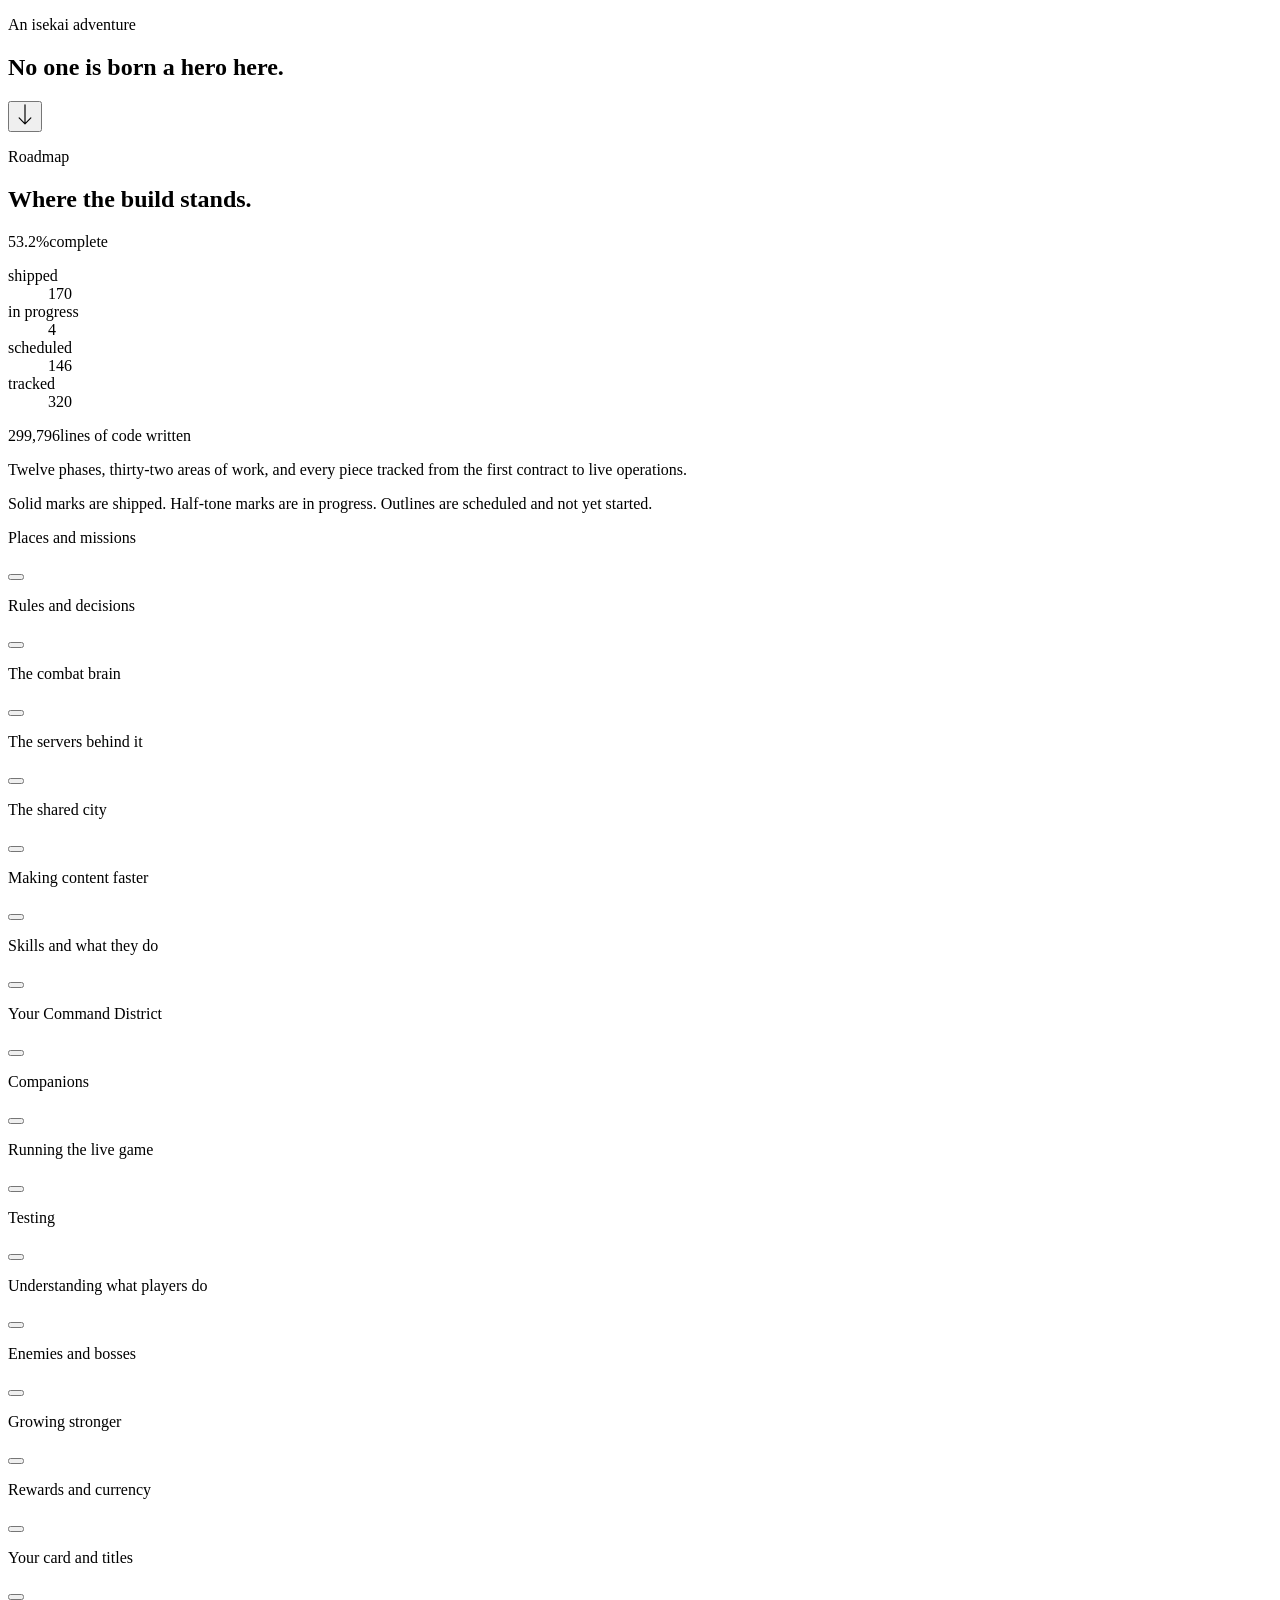
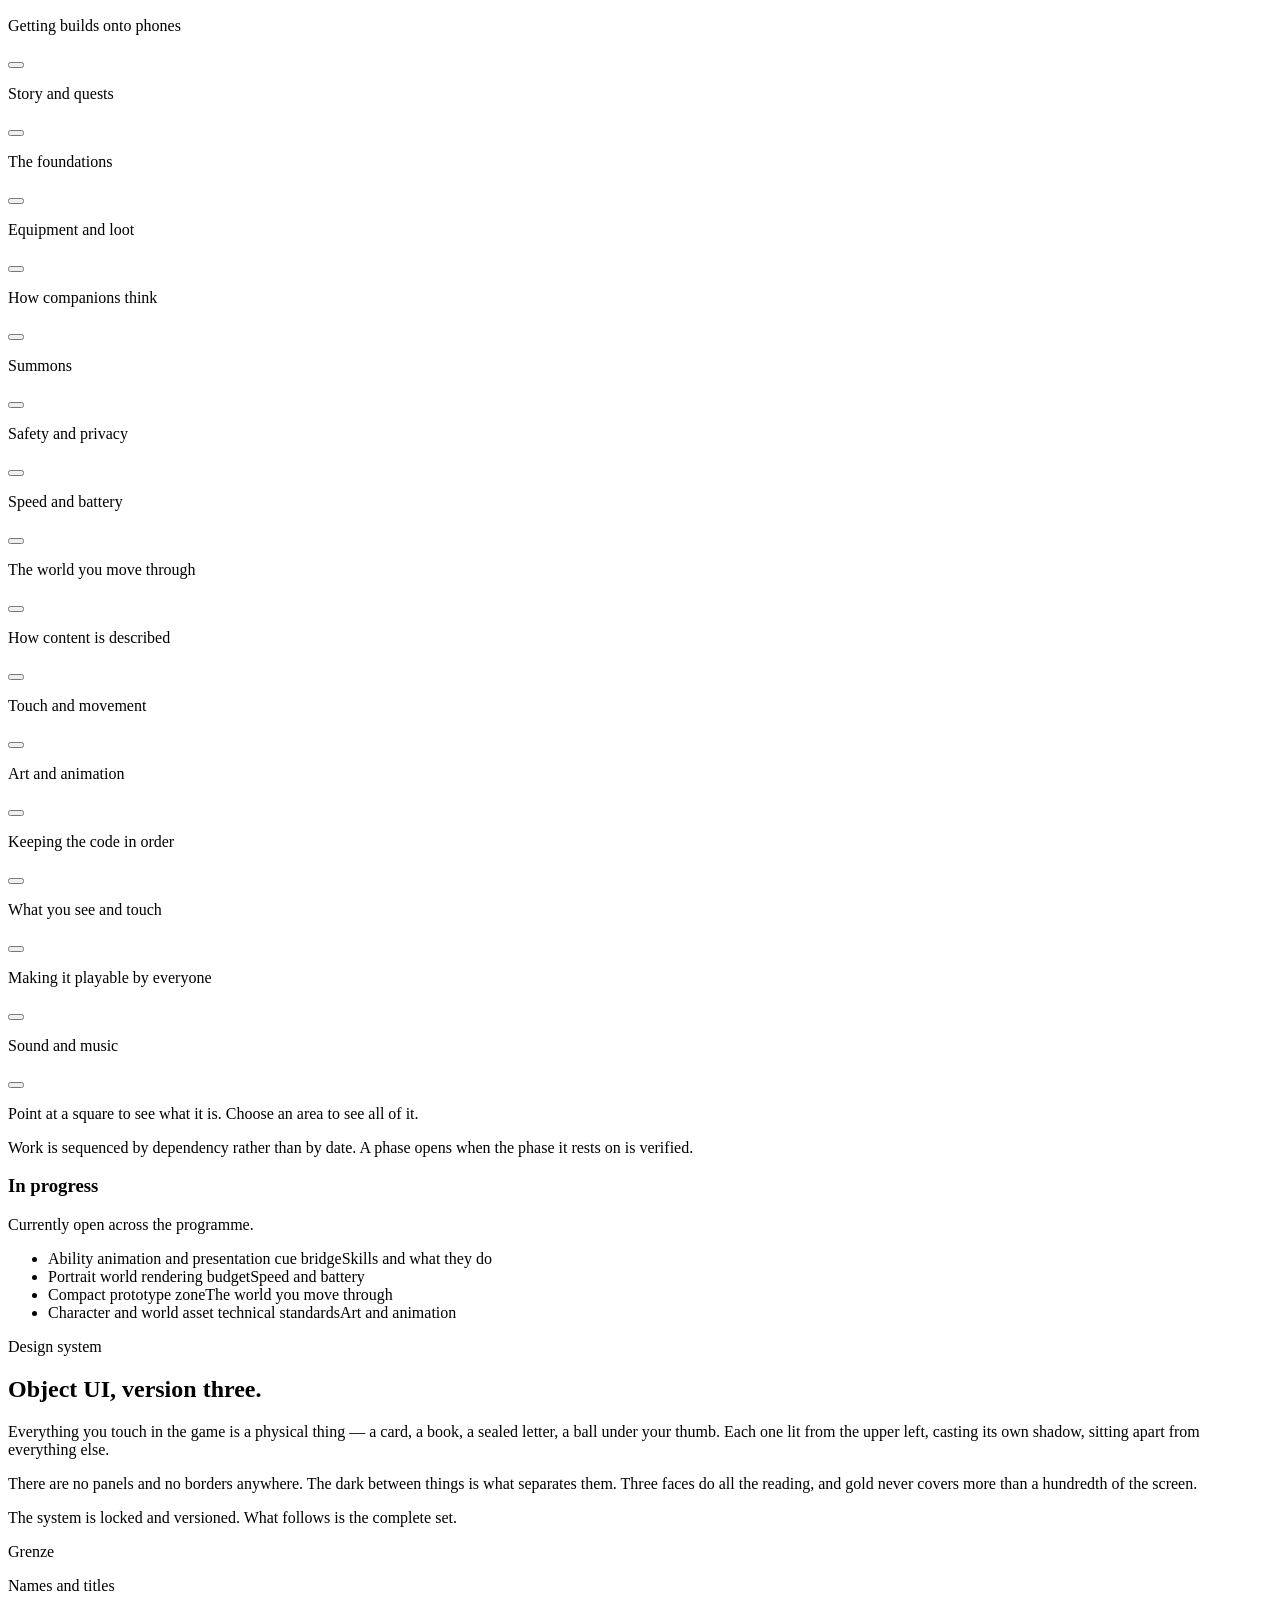
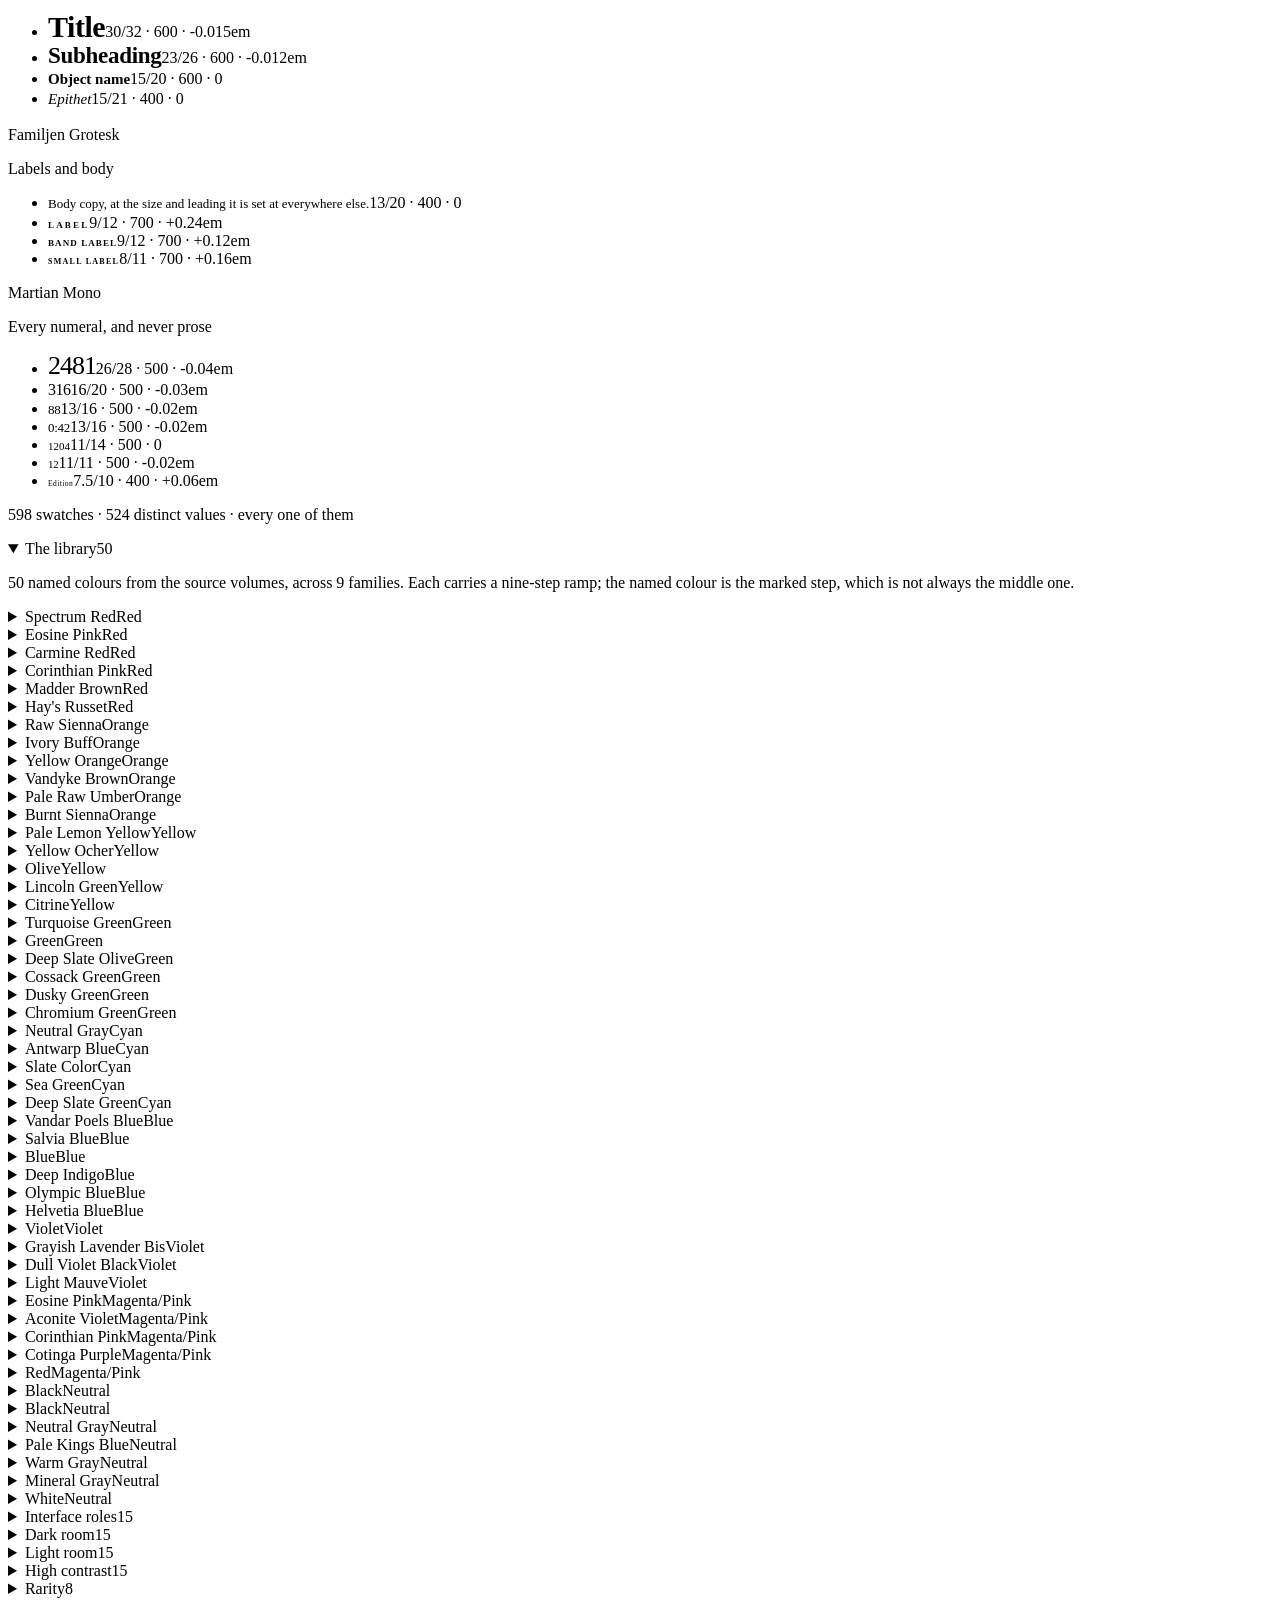
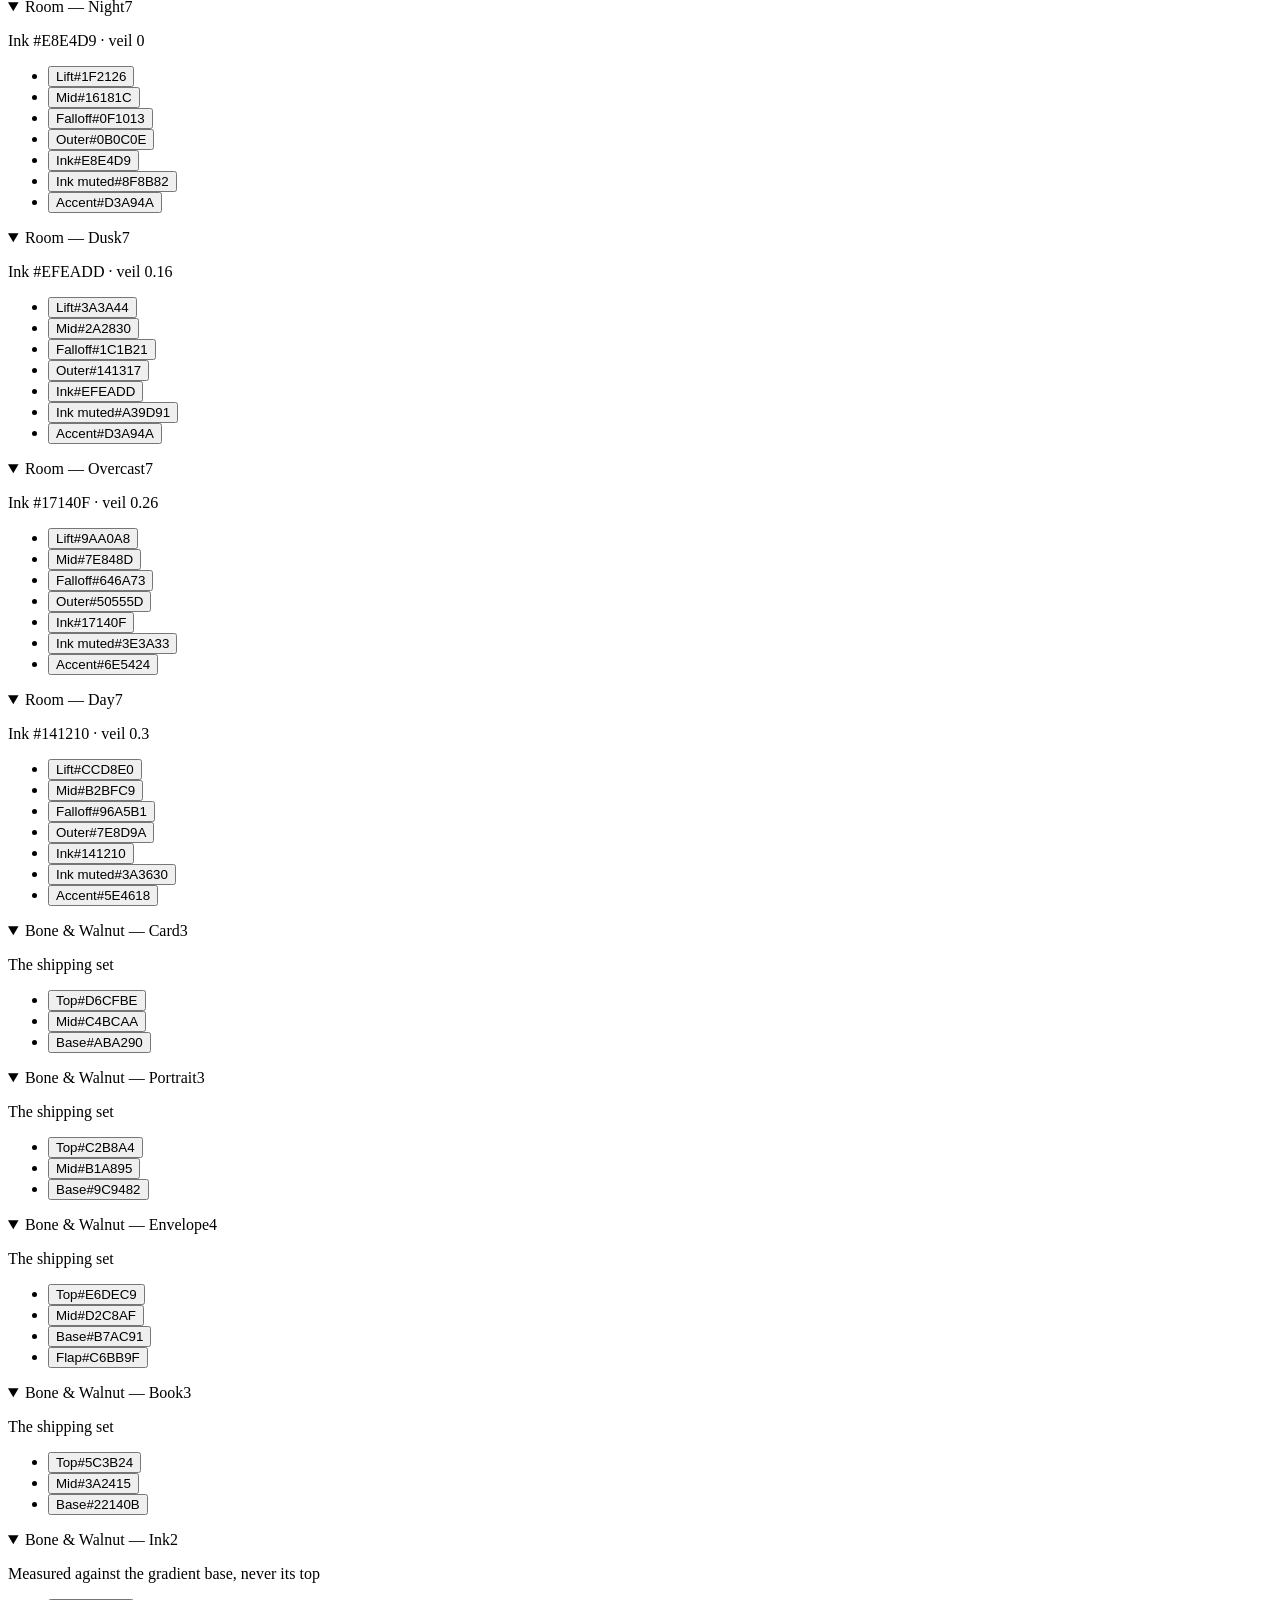
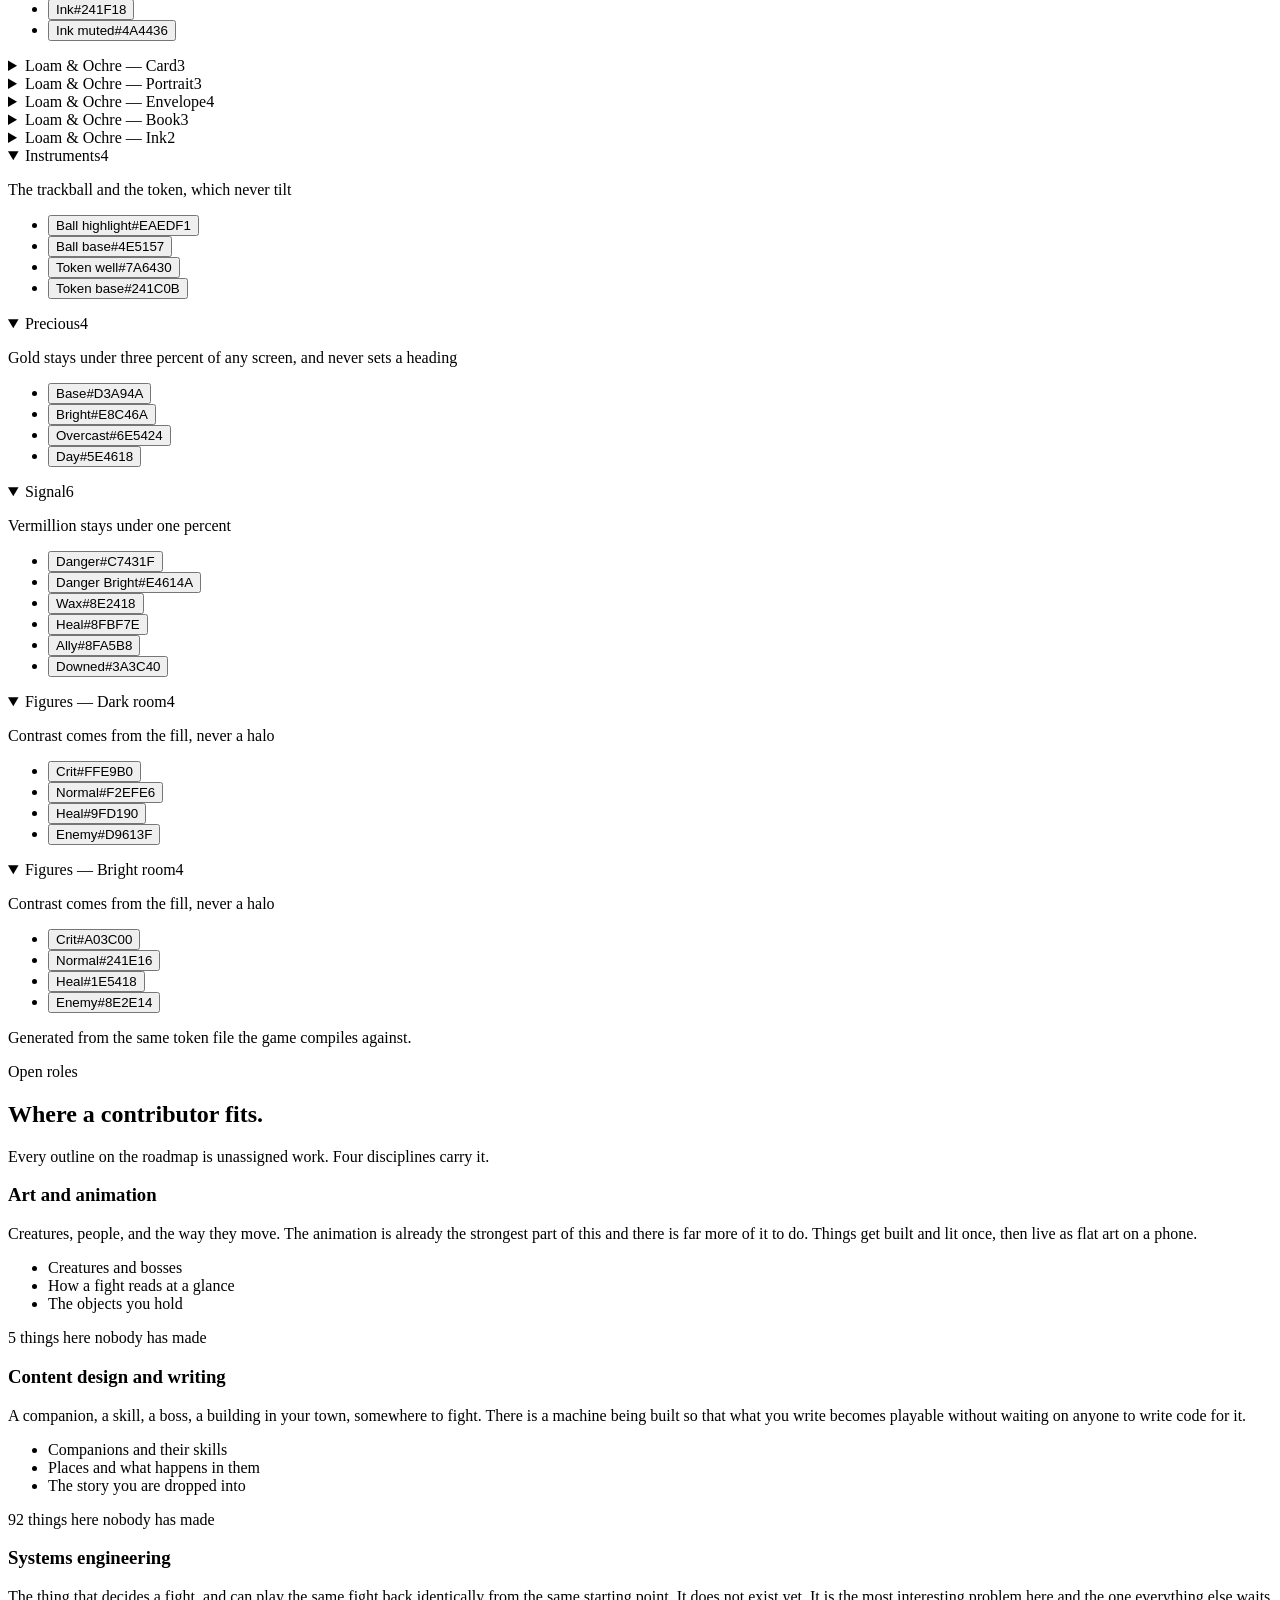
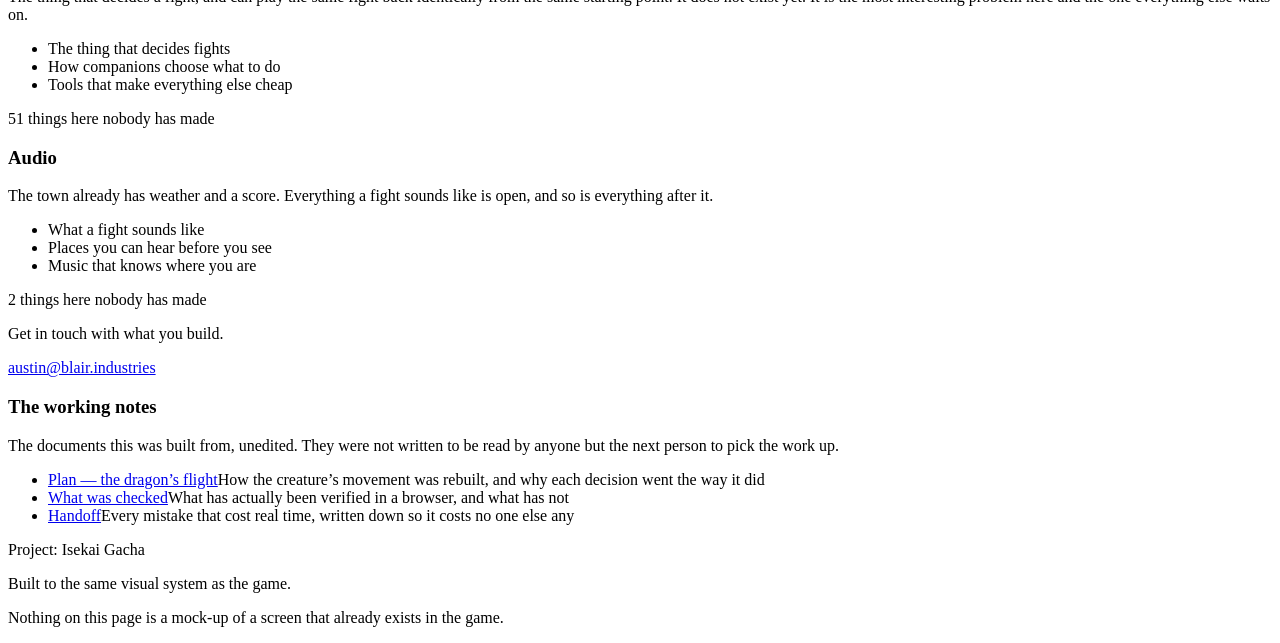
==== index.html @ 03b58ad0 "Add the line count — 299,796" ====
<!doctype html>
<html lang="en" data-room="night">
  <head>
    <meta charset="utf-8" />
    <meta name="viewport" content="width=device-width, initial-scale=1, viewport-fit=cover" />
    <!-- Shareable by link, not discoverable by search. The game is unannounced
         and the whole roadmap is on this page; anyone sent the address can read
         it, and nobody stumbles onto it. Remove both of these to announce. -->
    <meta name="robots" content="noindex, nofollow" />
    <title>Project: Isekai Gacha</title>
    <script type="module" crossorigin src="/isekai-showcase/assets/index-CdVdX_qI.js"></script>
    <link rel="stylesheet" crossorigin href="/isekai-showcase/assets/index-V3GtbhXT.css">
  </head>
  <body>
    <div id="root"><section id="sky" class="layer layer-sky" data-room="day" aria-labelledby="sky-heading"><div class="layer-inner"><p class="t-label-caps layer-eyebrow">An isekai adventure</p><h1 id="sky-heading" class="t-name-screen sky-lines"><span class="sky-line">No one is born a hero here.</span></h1></div><button type="button" class="cue" aria-label="Go down to the next part"><span class="cue-arrow" aria-hidden="true"><svg viewBox="0 0 24 30" width="18" height="22" focusable="false"><path d="M12 1 v25 M4 19 l8 8 8-8" fill="none" stroke="currentColor" stroke-width="1.6" stroke-linecap="round" stroke-linejoin="round"></path></svg></span></button></section><section id="roadmap" class="layer layer-roadmap" data-room="overcast" aria-labelledby="roadmap-heading"><div class="layer-inner"><p class="t-label-caps layer-eyebrow">Roadmap</p><h2 id="roadmap-heading" class="t-name-world">Where the build stands.</h2><div class="progress"><p class="progress-headline"><span class="t-figure progress-percent">53.2%</span><span class="t-label-caps progress-label">complete</span></p><div class="progress-bar" role="img" aria-label="53.2 percent complete. 170 shipped, 4 in progress, 146 scheduled, of 320."><span class="progress-fill" data-state="built" style="width:53.125%"></span><span class="progress-fill" data-state="underway" style="width:1.25%"></span></div><dl class="progress-stats"><div><dt class="t-label-small">shipped</dt><dd class="t-figure">170</dd></div><div><dt class="t-label-small">in progress</dt><dd class="t-figure">4</dd></div><div><dt class="t-label-small">scheduled</dt><dd class="t-figure">146</dd></div><div><dt class="t-label-small">tracked</dt><dd class="t-figure">320</dd></div></dl></div><div class="code-count"><p class="code-figures"><span class="t-figure code-lines">299,796</span><span class="t-label-caps code-label">lines of code written</span></p></div><p class="t-body layer-body">Twelve phases, thirty-two areas of work, and every piece tracked from the first contract to live operations.</p><p class="t-body layer-body">Solid marks are shipped. Half-tone marks are in progress. Outlines are scheduled and not yet started.</p><div class="field-wrap"><div class="field" role="group" aria-label="Every area of work, and how much of each exists"><div class="area-group"><p class="t-label-small area-title">Places and missions</p><button type="button" class="area" aria-expanded="false" aria-label="Places and missions: 6 of 15 made. Open the list."><span class="mark" data-state="built"></span><span class="mark" data-state="built"></span><span class="mark" data-state="built"></span><span class="mark" data-state="built"></span><span class="mark" data-state="built"></span><span class="mark" data-state="built"></span><span class="mark" data-state="blueprint"></span><span class="mark" data-state="blueprint"></span><span class="mark" data-state="blueprint"></span><span class="mark" data-state="blueprint"></span><span class="mark" data-state="blueprint"></span><span class="mark" data-state="blueprint"></span><span class="mark" data-state="blueprint"></span><span class="mark" data-state="blueprint"></span><span class="mark" data-state="blueprint"></span></button></div><div class="area-group"><p class="t-label-small area-title">Rules and decisions</p><button type="button" class="area" aria-expanded="false" aria-label="Rules and decisions: 10 of 15 made. Open the list."><span class="mark" data-state="built"></span><span class="mark" data-state="built"></span><span class="mark" data-state="built"></span><span class="mark" data-state="built"></span><span class="mark" data-state="built"></span><span class="mark" data-state="built"></span><span class="mark" data-state="built"></span><span class="mark" data-state="built"></span><span class="mark" data-state="built"></span><span class="mark" data-state="built"></span><span class="mark" data-state="blueprint"></span><span class="mark" data-state="blueprint"></span><span class="mark" data-state="blueprint"></span><span class="mark" data-state="blueprint"></span><span class="mark" data-state="blueprint"></span></button></div><div class="area-group"><p class="t-label-small area-title">The combat brain</p><button type="button" class="area" aria-expanded="false" aria-label="The combat brain: 15 of 15 made. Open the list."><span class="mark" data-state="built"></span><span class="mark" data-state="built"></span><span class="mark" data-state="built"></span><span class="mark" data-state="built"></span><span class="mark" data-state="built"></span><span class="mark" data-state="built"></span><span class="mark" data-state="built"></span><span class="mark" data-state="built"></span><span class="mark" data-state="built"></span><span class="mark" data-state="built"></span><span class="mark" data-state="built"></span><span class="mark" data-state="built"></span><span class="mark" data-state="built"></span><span class="mark" data-state="built"></span><span class="mark" data-state="built"></span></button></div><div class="area-group"><p class="t-label-small area-title">The servers behind it</p><button type="button" class="area" aria-expanded="false" aria-label="The servers behind it: 8 of 15 made. Open the list."><span class="mark" data-state="built"></span><span class="mark" data-state="built"></span><span class="mark" data-state="built"></span><span class="mark" data-state="built"></span><span class="mark" data-state="built"></span><span class="mark" data-state="built"></span><span class="mark" data-state="built"></span><span class="mark" data-state="built"></span><span class="mark" data-state="blueprint"></span><span class="mark" data-state="blueprint"></span><span class="mark" data-state="blueprint"></span><span class="mark" data-state="blueprint"></span><span class="mark" data-state="blueprint"></span><span class="mark" data-state="blueprint"></span><span class="mark" data-state="blueprint"></span></button></div><div class="area-group"><p class="t-label-small area-title">The shared city</p><button type="button" class="area" aria-expanded="false" aria-label="The shared city: 2 of 14 made. Open the list."><span class="mark" data-state="built"></span><span class="mark" data-state="built"></span><span class="mark" data-state="blueprint"></span><span class="mark" data-state="blueprint"></span><span class="mark" data-state="blueprint"></span><span class="mark" data-state="blueprint"></span><span class="mark" data-state="blueprint"></span><span class="mark" data-state="blueprint"></span><span class="mark" data-state="blueprint"></span><span class="mark" data-state="blueprint"></span><span class="mark" data-state="blueprint"></span><span class="mark" data-state="blueprint"></span><span class="mark" data-state="blueprint"></span><span class="mark" data-state="blueprint"></span></button></div><div class="area-group"><p class="t-label-small area-title">Making content faster</p><button type="button" class="area" aria-expanded="false" aria-label="Making content faster: 6 of 13 made. Open the list."><span class="mark" data-state="built"></span><span class="mark" data-state="built"></span><span class="mark" data-state="built"></span><span class="mark" data-state="built"></span><span class="mark" data-state="built"></span><span class="mark" data-state="built"></span><span class="mark" data-state="blueprint"></span><span class="mark" data-state="blueprint"></span><span class="mark" data-state="blueprint"></span><span class="mark" data-state="blueprint"></span><span class="mark" data-state="blueprint"></span><span class="mark" data-state="blueprint"></span><span class="mark" data-state="blueprint"></span></button></div><div class="area-group"><p class="t-label-small area-title">Skills and what they do</p><button type="button" class="area" aria-expanded="false" aria-label="Skills and what they do: 9 of 13 made. Open the list."><span class="mark" data-state="built"></span><span class="mark" data-state="built"></span><span class="mark" data-state="built"></span><span class="mark" data-state="built"></span><span class="mark" data-state="built"></span><span class="mark" data-state="built"></span><span class="mark" data-state="built"></span><span class="mark" data-state="built"></span><span class="mark" data-state="built"></span><span class="mark" data-state="underway"></span><span class="mark" data-state="blueprint"></span><span class="mark" data-state="blueprint"></span><span class="mark" data-state="blueprint"></span></button></div><div class="area-group"><p class="t-label-small area-title">Your Command District</p><button type="button" class="area" aria-expanded="false" aria-label="Your Command District: 0 of 13 made. Open the list."><span class="mark" data-state="blueprint"></span><span class="mark" data-state="blueprint"></span><span class="mark" data-state="blueprint"></span><span class="mark" data-state="blueprint"></span><span class="mark" data-state="blueprint"></span><span class="mark" data-state="blueprint"></span><span class="mark" data-state="blueprint"></span><span class="mark" data-state="blueprint"></span><span class="mark" data-state="blueprint"></span><span class="mark" data-state="blueprint"></span><span class="mark" data-state="blueprint"></span><span class="mark" data-state="blueprint"></span><span class="mark" data-state="blueprint"></span></button></div><div class="area-group"><p class="t-label-small area-title">Companions</p><button type="button" class="area" aria-expanded="false" aria-label="Companions: 4 of 12 made. Open the list."><span class="mark" data-state="built"></span><span class="mark" data-state="built"></span><span class="mark" data-state="built"></span><span class="mark" data-state="built"></span><span class="mark" data-state="blueprint"></span><span class="mark" data-state="blueprint"></span><span class="mark" data-state="blueprint"></span><span class="mark" data-state="blueprint"></span><span class="mark" data-state="blueprint"></span><span class="mark" data-state="blueprint"></span><span class="mark" data-state="blueprint"></span><span class="mark" data-state="blueprint"></span></button></div><div class="area-group"><p class="t-label-small area-title">Running the live game</p><button type="button" class="area" aria-expanded="false" aria-label="Running the live game: 5 of 12 made. Open the list."><span class="mark" data-state="built"></span><span class="mark" data-state="built"></span><span class="mark" data-state="built"></span><span class="mark" data-state="built"></span><span class="mark" data-state="built"></span><span class="mark" data-state="blueprint"></span><span class="mark" data-state="blueprint"></span><span class="mark" data-state="blueprint"></span><span class="mark" data-state="blueprint"></span><span class="mark" data-state="blueprint"></span><span class="mark" data-state="blueprint"></span><span class="mark" data-state="blueprint"></span></button></div><div class="area-group"><p class="t-label-small area-title">Testing</p><button type="button" class="area" aria-expanded="false" aria-label="Testing: 4 of 12 made. Open the list."><span class="mark" data-state="built"></span><span class="mark" data-state="built"></span><span class="mark" data-state="built"></span><span class="mark" data-state="built"></span><span class="mark" data-state="blueprint"></span><span class="mark" data-state="blueprint"></span><span class="mark" data-state="blueprint"></span><span class="mark" data-state="blueprint"></span><span class="mark" data-state="blueprint"></span><span class="mark" data-state="blueprint"></span><span class="mark" data-state="blueprint"></span><span class="mark" data-state="blueprint"></span></button></div><div class="area-group"><p class="t-label-small area-title">Understanding what players do</p><button type="button" class="area" aria-expanded="false" aria-label="Understanding what players do: 3 of 12 made. Open the list."><span class="mark" data-state="built"></span><span class="mark" data-state="built"></span><span class="mark" data-state="built"></span><span class="mark" data-state="blueprint"></span><span class="mark" data-state="blueprint"></span><span class="mark" data-state="blueprint"></span><span class="mark" data-state="blueprint"></span><span class="mark" data-state="blueprint"></span><span class="mark" data-state="blueprint"></span><span class="mark" data-state="blueprint"></span><span class="mark" data-state="blueprint"></span><span class="mark" data-state="blueprint"></span></button></div><div class="area-group"><p class="t-label-small area-title">Enemies and bosses</p><button type="button" class="area" aria-expanded="false" aria-label="Enemies and bosses: 7 of 11 made. Open the list."><span class="mark" data-state="built"></span><span class="mark" data-state="built"></span><span class="mark" data-state="built"></span><span class="mark" data-state="built"></span><span class="mark" data-state="built"></span><span class="mark" data-state="built"></span><span class="mark" data-state="built"></span><span class="mark" data-state="blueprint"></span><span class="mark" data-state="blueprint"></span><span class="mark" data-state="blueprint"></span><span class="mark" data-state="blueprint"></span></button></div><div class="area-group"><p class="t-label-small area-title">Growing stronger</p><button type="button" class="area" aria-expanded="false" aria-label="Growing stronger: 5 of 11 made. Open the list."><span class="mark" data-state="built"></span><span class="mark" data-state="built"></span><span class="mark" data-state="built"></span><span class="mark" data-state="built"></span><span class="mark" data-state="built"></span><span class="mark" data-state="blueprint"></span><span class="mark" data-state="blueprint"></span><span class="mark" data-state="blueprint"></span><span class="mark" data-state="blueprint"></span><span class="mark" data-state="blueprint"></span><span class="mark" data-state="blueprint"></span></button></div><div class="area-group"><p class="t-label-small area-title">Rewards and currency</p><button type="button" class="area" aria-expanded="false" aria-label="Rewards and currency: 3 of 11 made. Open the list."><span class="mark" data-state="built"></span><span class="mark" data-state="built"></span><span class="mark" data-state="built"></span><span class="mark" data-state="blueprint"></span><span class="mark" data-state="blueprint"></span><span class="mark" data-state="blueprint"></span><span class="mark" data-state="blueprint"></span><span class="mark" data-state="blueprint"></span><span class="mark" data-state="blueprint"></span><span class="mark" data-state="blueprint"></span><span class="mark" data-state="blueprint"></span></button></div><div class="area-group"><p class="t-label-small area-title">Your card and titles</p><button type="button" class="area" aria-expanded="false" aria-label="Your card and titles: 2 of 11 made. Open the list."><span class="mark" data-state="built"></span><span class="mark" data-state="built"></span><span class="mark" data-state="blueprint"></span><span class="mark" data-state="blueprint"></span><span class="mark" data-state="blueprint"></span><span class="mark" data-state="blueprint"></span><span class="mark" data-state="blueprint"></span><span class="mark" data-state="blueprint"></span><span class="mark" data-state="blueprint"></span><span class="mark" data-state="blueprint"></span><span class="mark" data-state="blueprint"></span></button></div><div class="area-group"><p class="t-label-small area-title">Getting builds onto phones</p><button type="button" class="area" aria-expanded="false" aria-label="Getting builds onto phones: 7 of 10 made. Open the list."><span class="mark" data-state="built"></span><span class="mark" data-state="built"></span><span class="mark" data-state="built"></span><span class="mark" data-state="built"></span><span class="mark" data-state="built"></span><span class="mark" data-state="built"></span><span class="mark" data-state="built"></span><span class="mark" data-state="blueprint"></span><span class="mark" data-state="blueprint"></span><span class="mark" data-state="blueprint"></span></button></div><div class="area-group"><p class="t-label-small area-title">Story and quests</p><button type="button" class="area" aria-expanded="false" aria-label="Story and quests: 6 of 10 made. Open the list."><span class="mark" data-state="built"></span><span class="mark" data-state="built"></span><span class="mark" data-state="built"></span><span class="mark" data-state="built"></span><span class="mark" data-state="built"></span><span class="mark" data-state="built"></span><span class="mark" data-state="blueprint"></span><span class="mark" data-state="blueprint"></span><span class="mark" data-state="blueprint"></span><span class="mark" data-state="blueprint"></span></button></div><div class="area-group"><p class="t-label-small area-title">The foundations</p><button type="button" class="area" aria-expanded="false" aria-label="The foundations: 10 of 10 made. Open the list."><span class="mark" data-state="built"></span><span class="mark" data-state="built"></span><span class="mark" data-state="built"></span><span class="mark" data-state="built"></span><span class="mark" data-state="built"></span><span class="mark" data-state="built"></span><span class="mark" data-state="built"></span><span class="mark" data-state="built"></span><span class="mark" data-state="built"></span><span class="mark" data-state="built"></span></button></div><div class="area-group"><p class="t-label-small area-title">Equipment and loot</p><button type="button" class="area" aria-expanded="false" aria-label="Equipment and loot: 6 of 9 made. Open the list."><span class="mark" data-state="built"></span><span class="mark" data-state="built"></span><span class="mark" data-state="built"></span><span class="mark" data-state="built"></span><span class="mark" data-state="built"></span><span class="mark" data-state="built"></span><span class="mark" data-state="blueprint"></span><span class="mark" data-state="blueprint"></span><span class="mark" data-state="blueprint"></span></button></div><div class="area-group"><p class="t-label-small area-title">How companions think</p><button type="button" class="area" aria-expanded="false" aria-label="How companions think: 9 of 9 made. Open the list."><span class="mark" data-state="built"></span><span class="mark" data-state="built"></span><span class="mark" data-state="built"></span><span class="mark" data-state="built"></span><span class="mark" data-state="built"></span><span class="mark" data-state="built"></span><span class="mark" data-state="built"></span><span class="mark" data-state="built"></span><span class="mark" data-state="built"></span></button></div><div class="area-group"><p class="t-label-small area-title">Summons</p><button type="button" class="area" aria-expanded="false" aria-label="Summons: 5 of 9 made. Open the list."><span class="mark" data-state="built"></span><span class="mark" data-state="built"></span><span class="mark" data-state="built"></span><span class="mark" data-state="built"></span><span class="mark" data-state="built"></span><span class="mark" data-state="blueprint"></span><span class="mark" data-state="blueprint"></span><span class="mark" data-state="blueprint"></span><span class="mark" data-state="blueprint"></span></button></div><div class="area-group"><p class="t-label-small area-title">Safety and privacy</p><button type="button" class="area" aria-expanded="false" aria-label="Safety and privacy: 4 of 8 made. Open the list."><span class="mark" data-state="built"></span><span class="mark" data-state="built"></span><span class="mark" data-state="built"></span><span class="mark" data-state="built"></span><span class="mark" data-state="blueprint"></span><span class="mark" data-state="blueprint"></span><span class="mark" data-state="blueprint"></span><span class="mark" data-state="blueprint"></span></button></div><div class="area-group"><p class="t-label-small area-title">Speed and battery</p><button type="button" class="area" aria-expanded="false" aria-label="Speed and battery: 0 of 8 made. Open the list."><span class="mark" data-state="underway"></span><span class="mark" data-state="blueprint"></span><span class="mark" data-state="blueprint"></span><span class="mark" data-state="blueprint"></span><span class="mark" data-state="blueprint"></span><span class="mark" data-state="blueprint"></span><span class="mark" data-state="blueprint"></span><span class="mark" data-state="blueprint"></span></button></div><div class="area-group"><p class="t-label-small area-title">The world you move through</p><button type="button" class="area" aria-expanded="false" aria-label="The world you move through: 7 of 8 made. Open the list."><span class="mark" data-state="built"></span><span class="mark" data-state="built"></span><span class="mark" data-state="built"></span><span class="mark" data-state="built"></span><span class="mark" data-state="built"></span><span class="mark" data-state="built"></span><span class="mark" data-state="built"></span><span class="mark" data-state="underway"></span></button></div><div class="area-group"><p class="t-label-small area-title">How content is described</p><button type="button" class="area" aria-expanded="false" aria-label="How content is described: 6 of 6 made. Open the list."><span class="mark" data-state="built"></span><span class="mark" data-state="built"></span><span class="mark" data-state="built"></span><span class="mark" data-state="built"></span><span class="mark" data-state="built"></span><span class="mark" data-state="built"></span></button></div><div class="area-group"><p class="t-label-small area-title">Touch and movement</p><button type="button" class="area" aria-expanded="false" aria-label="Touch and movement: 6 of 6 made. Open the list."><span class="mark" data-state="built"></span><span class="mark" data-state="built"></span><span class="mark" data-state="built"></span><span class="mark" data-state="built"></span><span class="mark" data-state="built"></span><span class="mark" data-state="built"></span></button></div><div class="area-group"><p class="t-label-small area-title">Art and animation</p><button type="button" class="area" aria-expanded="false" aria-label="Art and animation: 1 of 5 made. Open the list."><span class="mark" data-state="built"></span><span class="mark" data-state="underway"></span><span class="mark" data-state="blueprint"></span><span class="mark" data-state="blueprint"></span><span class="mark" data-state="blueprint"></span></button></div><div class="area-group"><p class="t-label-small area-title">Keeping the code in order</p><button type="button" class="area" aria-expanded="false" aria-label="Keeping the code in order: 5 of 5 made. Open the list."><span class="mark" data-state="built"></span><span class="mark" data-state="built"></span><span class="mark" data-state="built"></span><span class="mark" data-state="built"></span><span class="mark" data-state="built"></span></button></div><div class="area-group"><p class="t-label-small area-title">What you see and touch</p><button type="button" class="area" aria-expanded="false" aria-label="What you see and touch: 5 of 5 made. Open the list."><span class="mark" data-state="built"></span><span class="mark" data-state="built"></span><span class="mark" data-state="built"></span><span class="mark" data-state="built"></span><span class="mark" data-state="built"></span></button></div><div class="area-group"><p class="t-label-small area-title">Making it playable by everyone</p><button type="button" class="area" aria-expanded="false" aria-label="Making it playable by everyone: 3 of 4 made. Open the list."><span class="mark" data-state="built"></span><span class="mark" data-state="built"></span><span class="mark" data-state="built"></span><span class="mark" data-state="blueprint"></span></button></div><div class="area-group"><p class="t-label-small area-title">Sound and music</p><button type="button" class="area" aria-expanded="false" aria-label="Sound and music: 1 of 3 made. Open the list."><span class="mark" data-state="built"></span><span class="mark" data-state="blueprint"></span><span class="mark" data-state="blueprint"></span></button></div></div><p class="readout" aria-hidden="true"><span class="t-label-small readout-hint">Point at a square to see what it is. Choose an area to see all of it.</span></p></div><p class="t-label-small layer-note">Work is sequenced by dependency rather than by date. A phase opens when the phase it rests on is verified.</p><div class="now"><h3 class="t-name-object now-heading">In progress</h3><p class="t-body layer-body">Currently open across the programme.</p><ul class="now-list"><li class="now-item"><span class="mark" data-state="underway" aria-hidden="true"></span><span class="t-body now-title">Ability animation and presentation cue bridge</span><span class="t-label-small now-area">Skills and what they do</span></li><li class="now-item"><span class="mark" data-state="underway" aria-hidden="true"></span><span class="t-body now-title">Portrait world rendering budget</span><span class="t-label-small now-area">Speed and battery</span></li><li class="now-item"><span class="mark" data-state="underway" aria-hidden="true"></span><span class="t-body now-title">Compact prototype zone</span><span class="t-label-small now-area">The world you move through</span></li><li class="now-item"><span class="mark" data-state="underway" aria-hidden="true"></span><span class="t-body now-title">Character and world asset technical standards</span><span class="t-label-small now-area">Art and animation</span></li></ul></div></div></section><section id="castle" class="layer layer-castle" data-room="dusk" aria-labelledby="castle-heading"><div class="layer-inner"><p class="t-label-caps layer-eyebrow">Design system</p><h2 id="castle-heading" class="t-name-world">Object UI, version three.</h2><p class="t-body layer-body">Everything you touch in the game is a physical thing — a card, a book, a sealed letter, a ball under your thumb. Each one lit from the upper left, casting its own shadow, sitting apart from everything else.</p><p class="t-body layer-body">There are no panels and no borders anywhere. The dark between things is what separates them. Three faces do all the reading, and gold never covers more than a hundredth of the screen.</p><p class="t-body layer-body">The system is locked and versioned. What follows is the complete set.</p><div class="system system-type"><div class="face-group" role="group" aria-labelledby="face-name"><p class="t-label-caps face-name" id="face-name">Grenze</p><p class="t-label-small face-role">Names and titles</p><ul class="specimen-list"><li class="specimen"><span class="specimen-sample" style="font-family:var(--face-name);font-size:30px;line-height:32px;font-weight:600;letter-spacing:-0.015em">Title</span><span class="t-figure specimen-spec">30/32 · 600 · -0.015em</span></li><li class="specimen"><span class="specimen-sample" style="font-family:var(--face-name);font-size:23px;line-height:26px;font-weight:600;letter-spacing:-0.012em">Subheading</span><span class="t-figure specimen-spec">23/26 · 600 · -0.012em</span></li><li class="specimen"><span class="specimen-sample" style="font-family:var(--face-name);font-size:15px;line-height:20px;font-weight:600;letter-spacing:0">Object name</span><span class="t-figure specimen-spec">15/20 · 600 · 0</span></li><li class="specimen"><span class="specimen-sample" style="font-family:var(--face-name);font-size:15px;line-height:21px;font-weight:400;letter-spacing:0;font-style:italic">Epithet</span><span class="t-figure specimen-spec">15/21 · 400 · 0</span></li></ul></div><div class="face-group" role="group" aria-labelledby="face-label"><p class="t-label-caps face-name" id="face-label">Familjen Grotesk</p><p class="t-label-small face-role">Labels and body</p><ul class="specimen-list"><li class="specimen"><span class="specimen-sample" style="font-family:var(--face-label);font-size:13px;line-height:20px;font-weight:400;letter-spacing:0">Body copy, at the size and leading it is set at everywhere else.</span><span class="t-figure specimen-spec">13/20 · 400 · 0</span></li><li class="specimen"><span class="specimen-sample" style="font-family:var(--face-label);font-size:9px;line-height:12px;font-weight:700;letter-spacing:+0.24em;text-transform:uppercase">Label</span><span class="t-figure specimen-spec">9/12 · 700 · +0.24em</span></li><li class="specimen"><span class="specimen-sample" style="font-family:var(--face-label);font-size:9px;line-height:12px;font-weight:700;letter-spacing:+0.12em;text-transform:uppercase">Band label</span><span class="t-figure specimen-spec">9/12 · 700 · +0.12em</span></li><li class="specimen"><span class="specimen-sample" style="font-family:var(--face-label);font-size:8px;line-height:11px;font-weight:700;letter-spacing:+0.16em;text-transform:uppercase">Small label</span><span class="t-figure specimen-spec">8/11 · 700 · +0.16em</span></li></ul></div><div class="face-group" role="group" aria-labelledby="face-figure"><p class="t-label-caps face-name" id="face-figure">Martian Mono</p><p class="t-label-small face-role">Every numeral, and never prose</p><ul class="specimen-list"><li class="specimen"><span class="specimen-sample" style="font-family:var(--face-figure);font-size:26px;line-height:28px;font-weight:500;letter-spacing:-0.04em">2481</span><span class="t-figure specimen-spec">26/28 · 500 · -0.04em</span></li><li class="specimen"><span class="specimen-sample" style="font-family:var(--face-figure);font-size:16px;line-height:20px;font-weight:500;letter-spacing:-0.03em">316</span><span class="t-figure specimen-spec">16/20 · 500 · -0.03em</span></li><li class="specimen"><span class="specimen-sample" style="font-family:var(--face-figure);font-size:13px;line-height:16px;font-weight:500;letter-spacing:-0.02em">88</span><span class="t-figure specimen-spec">13/16 · 500 · -0.02em</span></li><li class="specimen"><span class="specimen-sample" style="font-family:var(--face-figure);font-size:13px;line-height:16px;font-weight:500;letter-spacing:-0.02em">0:42</span><span class="t-figure specimen-spec">13/16 · 500 · -0.02em</span></li><li class="specimen"><span class="specimen-sample" style="font-family:var(--face-figure);font-size:11px;line-height:14px;font-weight:500;letter-spacing:0">1204</span><span class="t-figure specimen-spec">11/14 · 500 · 0</span></li><li class="specimen"><span class="specimen-sample" style="font-family:var(--face-figure);font-size:11px;line-height:11px;font-weight:500;letter-spacing:-0.02em">12</span><span class="t-figure specimen-spec">11/11 · 500 · -0.02em</span></li><li class="specimen"><span class="specimen-sample" style="font-family:var(--face-figure);font-size:7.5px;line-height:10px;font-weight:400;letter-spacing:+0.06em">Edition</span><span class="t-figure specimen-spec">7.5/10 · 400 · +0.06em</span></li></ul></div></div><div class="system system-colour"><p class="t-label-small booklet-count"><span class="t-figure">598</span> swatches · <span class="t-figure">524</span> distinct values · every one of them</p><details class="swatch-group" open=""><summary class="swatch-summary"><span class="t-label-caps swatch-group-name">The library</span><span class="t-figure swatch-group-count">50</span></summary><p class="t-label-small swatch-group-note">50 named colours from the source volumes, across 9 families. Each carries a nine-step ramp; the named colour is the marked step, which is not always the middle one.</p><details class="ramp"><summary class="ramp-summary"><span class="swatch-chip ramp-chip" style="background:#F20000"></span><span class="t-label-small ramp-name">Spectrum Red</span><span class="t-label-small ramp-family">Red</span><span class="ramp-preview" aria-hidden="true"><span class="swatch-dot" style="background:#FFEDEA"></span><span class="swatch-dot" style="background:#FED5CE"></span><span class="swatch-dot" style="background:#FEB8AD"></span><span class="swatch-dot" style="background:#FF9484"></span><span class="swatch-dot" style="background:#FF6554"></span><span class="swatch-dot" style="background:#F20000"></span><span class="swatch-dot" style="background:#CA0905"></span><span class="swatch-dot" style="background:#9E0302"></span><span class="swatch-dot" style="background:#740000"></span></span></summary><ul class="swatch-row"><li><button type="button" class="swatch" data-compact="" aria-label="100, #FFEDEA. Copy"><span class="swatch-chip" style="background:#FFEDEA" aria-hidden="true"></span><span class="t-label-small swatch-name">100</span><span class="t-figure swatch-value" aria-hidden="true">#FFEDEA</span></button></li><li><button type="button" class="swatch" data-compact="" aria-label="200, #FED5CE. Copy"><span class="swatch-chip" style="background:#FED5CE" aria-hidden="true"></span><span class="t-label-small swatch-name">200</span><span class="t-figure swatch-value" aria-hidden="true">#FED5CE</span></button></li><li><button type="button" class="swatch" data-compact="" aria-label="300, #FEB8AD. Copy"><span class="swatch-chip" style="background:#FEB8AD" aria-hidden="true"></span><span class="t-label-small swatch-name">300</span><span class="t-figure swatch-value" aria-hidden="true">#FEB8AD</span></button></li><li><button type="button" class="swatch" data-compact="" aria-label="400, #FF9484. Copy"><span class="swatch-chip" style="background:#FF9484" aria-hidden="true"></span><span class="t-label-small swatch-name">400</span><span class="t-figure swatch-value" aria-hidden="true">#FF9484</span></button></li><li><button type="button" class="swatch" data-compact="" aria-label="500, #FF6554. Copy"><span class="swatch-chip" style="background:#FF6554" aria-hidden="true"></span><span class="t-label-small swatch-name">500</span><span class="t-figure swatch-value" aria-hidden="true">#FF6554</span></button></li><li data-base=""><button type="button" class="swatch" data-compact="" aria-label="600, #F20000. Copy"><span class="swatch-chip" style="background:#F20000" aria-hidden="true"></span><span class="t-label-small swatch-name">600</span><span class="t-figure swatch-value" aria-hidden="true">#F20000</span></button></li><li><button type="button" class="swatch" data-compact="" aria-label="700, #CA0905. Copy"><span class="swatch-chip" style="background:#CA0905" aria-hidden="true"></span><span class="t-label-small swatch-name">700</span><span class="t-figure swatch-value" aria-hidden="true">#CA0905</span></button></li><li><button type="button" class="swatch" data-compact="" aria-label="800, #9E0302. Copy"><span class="swatch-chip" style="background:#9E0302" aria-hidden="true"></span><span class="t-label-small swatch-name">800</span><span class="t-figure swatch-value" aria-hidden="true">#9E0302</span></button></li><li><button type="button" class="swatch" data-compact="" aria-label="900, #740000. Copy"><span class="swatch-chip" style="background:#740000" aria-hidden="true"></span><span class="t-label-small swatch-name">900</span><span class="t-figure swatch-value" aria-hidden="true">#740000</span></button></li></ul></details><details class="ramp"><summary class="ramp-summary"><span class="swatch-chip ramp-chip" style="background:#F37F94"></span><span class="t-label-small ramp-name">Eosine Pink</span><span class="t-label-small ramp-family">Red</span><span class="ramp-preview" aria-hidden="true"><span class="swatch-dot" style="background:#FDEDEF"></span><span class="swatch-dot" style="background:#FED3D8"></span><span class="swatch-dot" style="background:#FEB6C0"></span><span class="swatch-dot" style="background:#FE90A2"></span><span class="swatch-dot" style="background:#F37F94"></span><span class="swatch-dot" style="background:#C36576"></span><span class="swatch-dot" style="background:#9D515E"></span><span class="swatch-dot" style="background:#793D48"></span><span class="swatch-dot" style="background:#582B33"></span></span></summary><ul class="swatch-row"><li><button type="button" class="swatch" data-compact="" aria-label="100, #FDEDEF. Copy"><span class="swatch-chip" style="background:#FDEDEF" aria-hidden="true"></span><span class="t-label-small swatch-name">100</span><span class="t-figure swatch-value" aria-hidden="true">#FDEDEF</span></button></li><li><button type="button" class="swatch" data-compact="" aria-label="200, #FED3D8. Copy"><span class="swatch-chip" style="background:#FED3D8" aria-hidden="true"></span><span class="t-label-small swatch-name">200</span><span class="t-figure swatch-value" aria-hidden="true">#FED3D8</span></button></li><li><button type="button" class="swatch" data-compact="" aria-label="300, #FEB6C0. Copy"><span class="swatch-chip" style="background:#FEB6C0" aria-hidden="true"></span><span class="t-label-small swatch-name">300</span><span class="t-figure swatch-value" aria-hidden="true">#FEB6C0</span></button></li><li><button type="button" class="swatch" data-compact="" aria-label="400, #FE90A2. Copy"><span class="swatch-chip" style="background:#FE90A2" aria-hidden="true"></span><span class="t-label-small swatch-name">400</span><span class="t-figure swatch-value" aria-hidden="true">#FE90A2</span></button></li><li data-base=""><button type="button" class="swatch" data-compact="" aria-label="500, #F37F94. Copy"><span class="swatch-chip" style="background:#F37F94" aria-hidden="true"></span><span class="t-label-small swatch-name">500</span><span class="t-figure swatch-value" aria-hidden="true">#F37F94</span></button></li><li><button type="button" class="swatch" data-compact="" aria-label="600, #C36576. Copy"><span class="swatch-chip" style="background:#C36576" aria-hidden="true"></span><span class="t-label-small swatch-name">600</span><span class="t-figure swatch-value" aria-hidden="true">#C36576</span></button></li><li><button type="button" class="swatch" data-compact="" aria-label="700, #9D515E. Copy"><span class="swatch-chip" style="background:#9D515E" aria-hidden="true"></span><span class="t-label-small swatch-name">700</span><span class="t-figure swatch-value" aria-hidden="true">#9D515E</span></button></li><li><button type="button" class="swatch" data-compact="" aria-label="800, #793D48. Copy"><span class="swatch-chip" style="background:#793D48" aria-hidden="true"></span><span class="t-label-small swatch-name">800</span><span class="t-figure swatch-value" aria-hidden="true">#793D48</span></button></li><li><button type="button" class="swatch" data-compact="" aria-label="900, #582B33. Copy"><span class="swatch-chip" style="background:#582B33" aria-hidden="true"></span><span class="t-label-small swatch-name">900</span><span class="t-figure swatch-value" aria-hidden="true">#582B33</span></button></li></ul></details><details class="ramp"><summary class="ramp-summary"><span class="swatch-chip ramp-chip" style="background:#A62C37"></span><span class="t-label-small ramp-name">Carmine Red</span><span class="t-label-small ramp-family">Red</span><span class="ramp-preview" aria-hidden="true"><span class="swatch-dot" style="background:#FDEEED"></span><span class="swatch-dot" style="background:#FFD3D2"></span><span class="swatch-dot" style="background:#FCB8B6"></span><span class="swatch-dot" style="background:#EC9E9C"></span><span class="swatch-dot" style="background:#DB8181"></span><span class="swatch-dot" style="background:#C86365"></span><span class="swatch-dot" style="background:#A62C37"></span><span class="swatch-dot" style="background:#93222D"></span><span class="swatch-dot" style="background:#6E0F1C"></span></span></summary><ul class="swatch-row"><li><button type="button" class="swatch" data-compact="" aria-label="100, #FDEEED. Copy"><span class="swatch-chip" style="background:#FDEEED" aria-hidden="true"></span><span class="t-label-small swatch-name">100</span><span class="t-figure swatch-value" aria-hidden="true">#FDEEED</span></button></li><li><button type="button" class="swatch" data-compact="" aria-label="200, #FFD3D2. Copy"><span class="swatch-chip" style="background:#FFD3D2" aria-hidden="true"></span><span class="t-label-small swatch-name">200</span><span class="t-figure swatch-value" aria-hidden="true">#FFD3D2</span></button></li><li><button type="button" class="swatch" data-compact="" aria-label="300, #FCB8B6. Copy"><span class="swatch-chip" style="background:#FCB8B6" aria-hidden="true"></span><span class="t-label-small swatch-name">300</span><span class="t-figure swatch-value" aria-hidden="true">#FCB8B6</span></button></li><li><button type="button" class="swatch" data-compact="" aria-label="400, #EC9E9C. Copy"><span class="swatch-chip" style="background:#EC9E9C" aria-hidden="true"></span><span class="t-label-small swatch-name">400</span><span class="t-figure swatch-value" aria-hidden="true">#EC9E9C</span></button></li><li><button type="button" class="swatch" data-compact="" aria-label="500, #DB8181. Copy"><span class="swatch-chip" style="background:#DB8181" aria-hidden="true"></span><span class="t-label-small swatch-name">500</span><span class="t-figure swatch-value" aria-hidden="true">#DB8181</span></button></li><li><button type="button" class="swatch" data-compact="" aria-label="600, #C86365. Copy"><span class="swatch-chip" style="background:#C86365" aria-hidden="true"></span><span class="t-label-small swatch-name">600</span><span class="t-figure swatch-value" aria-hidden="true">#C86365</span></button></li><li data-base=""><button type="button" class="swatch" data-compact="" aria-label="700, #A62C37. Copy"><span class="swatch-chip" style="background:#A62C37" aria-hidden="true"></span><span class="t-label-small swatch-name">700</span><span class="t-figure swatch-value" aria-hidden="true">#A62C37</span></button></li><li><button type="button" class="swatch" data-compact="" aria-label="800, #93222D. Copy"><span class="swatch-chip" style="background:#93222D" aria-hidden="true"></span><span class="t-label-small swatch-name">800</span><span class="t-figure swatch-value" aria-hidden="true">#93222D</span></button></li><li><button type="button" class="swatch" data-compact="" aria-label="900, #6E0F1C. Copy"><span class="swatch-chip" style="background:#6E0F1C" aria-hidden="true"></span><span class="t-label-small swatch-name">900</span><span class="t-figure swatch-value" aria-hidden="true">#6E0F1C</span></button></li></ul></details><details class="ramp"><summary class="ramp-summary"><span class="swatch-chip ramp-chip" style="background:#F8B6BA"></span><span class="t-label-small ramp-name">Corinthian Pink</span><span class="t-label-small ramp-family">Red</span><span class="ramp-preview" aria-hidden="true"><span class="swatch-dot" style="background:#FFEDED"></span><span class="swatch-dot" style="background:#FFD3D5"></span><span class="swatch-dot" style="background:#F8B6BA"></span><span class="swatch-dot" style="background:#DFA4A8"></span><span class="swatch-dot" style="background:#C28F92"></span><span class="swatch-dot" style="background:#A4797C"></span><span class="swatch-dot" style="background:#836264"></span><span class="swatch-dot" style="background:#644B4C"></span><span class="swatch-dot" style="background:#463536"></span></span></summary><ul class="swatch-row"><li><button type="button" class="swatch" data-compact="" aria-label="100, #FFEDED. Copy"><span class="swatch-chip" style="background:#FFEDED" aria-hidden="true"></span><span class="t-label-small swatch-name">100</span><span class="t-figure swatch-value" aria-hidden="true">#FFEDED</span></button></li><li><button type="button" class="swatch" data-compact="" aria-label="200, #FFD3D5. Copy"><span class="swatch-chip" style="background:#FFD3D5" aria-hidden="true"></span><span class="t-label-small swatch-name">200</span><span class="t-figure swatch-value" aria-hidden="true">#FFD3D5</span></button></li><li data-base=""><button type="button" class="swatch" data-compact="" aria-label="300, #F8B6BA. Copy"><span class="swatch-chip" style="background:#F8B6BA" aria-hidden="true"></span><span class="t-label-small swatch-name">300</span><span class="t-figure swatch-value" aria-hidden="true">#F8B6BA</span></button></li><li><button type="button" class="swatch" data-compact="" aria-label="400, #DFA4A8. Copy"><span class="swatch-chip" style="background:#DFA4A8" aria-hidden="true"></span><span class="t-label-small swatch-name">400</span><span class="t-figure swatch-value" aria-hidden="true">#DFA4A8</span></button></li><li><button type="button" class="swatch" data-compact="" aria-label="500, #C28F92. Copy"><span class="swatch-chip" style="background:#C28F92" aria-hidden="true"></span><span class="t-label-small swatch-name">500</span><span class="t-figure swatch-value" aria-hidden="true">#C28F92</span></button></li><li><button type="button" class="swatch" data-compact="" aria-label="600, #A4797C. Copy"><span class="swatch-chip" style="background:#A4797C" aria-hidden="true"></span><span class="t-label-small swatch-name">600</span><span class="t-figure swatch-value" aria-hidden="true">#A4797C</span></button></li><li><button type="button" class="swatch" data-compact="" aria-label="700, #836264. Copy"><span class="swatch-chip" style="background:#836264" aria-hidden="true"></span><span class="t-label-small swatch-name">700</span><span class="t-figure swatch-value" aria-hidden="true">#836264</span></button></li><li><button type="button" class="swatch" data-compact="" aria-label="800, #644B4C. Copy"><span class="swatch-chip" style="background:#644B4C" aria-hidden="true"></span><span class="t-label-small swatch-name">800</span><span class="t-figure swatch-value" aria-hidden="true">#644B4C</span></button></li><li><button type="button" class="swatch" data-compact="" aria-label="900, #463536. Copy"><span class="swatch-chip" style="background:#463536" aria-hidden="true"></span><span class="t-label-small swatch-name">900</span><span class="t-figure swatch-value" aria-hidden="true">#463536</span></button></li></ul></details><details class="ramp"><summary class="ramp-summary"><span class="swatch-chip ramp-chip" style="background:#651300"></span><span class="t-label-small ramp-name">Madder Brown</span><span class="t-label-small ramp-family">Red</span><span class="ramp-preview" aria-hidden="true"><span class="swatch-dot" style="background:#FDEEEA"></span><span class="swatch-dot" style="background:#EFDBD5"></span><span class="swatch-dot" style="background:#E1C5BE"></span><span class="swatch-dot" style="background:#D1ACA3"></span><span class="swatch-dot" style="background:#BF9287"></span><span class="swatch-dot" style="background:#AC776A"></span><span class="swatch-dot" style="background:#97594A"></span><span class="swatch-dot" style="background:#803B2B"></span><span class="swatch-dot" style="background:#651300"></span></span></summary><ul class="swatch-row"><li><button type="button" class="swatch" data-compact="" aria-label="100, #FDEEEA. Copy"><span class="swatch-chip" style="background:#FDEEEA" aria-hidden="true"></span><span class="t-label-small swatch-name">100</span><span class="t-figure swatch-value" aria-hidden="true">#FDEEEA</span></button></li><li><button type="button" class="swatch" data-compact="" aria-label="200, #EFDBD5. Copy"><span class="swatch-chip" style="background:#EFDBD5" aria-hidden="true"></span><span class="t-label-small swatch-name">200</span><span class="t-figure swatch-value" aria-hidden="true">#EFDBD5</span></button></li><li><button type="button" class="swatch" data-compact="" aria-label="300, #E1C5BE. Copy"><span class="swatch-chip" style="background:#E1C5BE" aria-hidden="true"></span><span class="t-label-small swatch-name">300</span><span class="t-figure swatch-value" aria-hidden="true">#E1C5BE</span></button></li><li><button type="button" class="swatch" data-compact="" aria-label="400, #D1ACA3. Copy"><span class="swatch-chip" style="background:#D1ACA3" aria-hidden="true"></span><span class="t-label-small swatch-name">400</span><span class="t-figure swatch-value" aria-hidden="true">#D1ACA3</span></button></li><li><button type="button" class="swatch" data-compact="" aria-label="500, #BF9287. Copy"><span class="swatch-chip" style="background:#BF9287" aria-hidden="true"></span><span class="t-label-small swatch-name">500</span><span class="t-figure swatch-value" aria-hidden="true">#BF9287</span></button></li><li><button type="button" class="swatch" data-compact="" aria-label="600, #AC776A. Copy"><span class="swatch-chip" style="background:#AC776A" aria-hidden="true"></span><span class="t-label-small swatch-name">600</span><span class="t-figure swatch-value" aria-hidden="true">#AC776A</span></button></li><li><button type="button" class="swatch" data-compact="" aria-label="700, #97594A. Copy"><span class="swatch-chip" style="background:#97594A" aria-hidden="true"></span><span class="t-label-small swatch-name">700</span><span class="t-figure swatch-value" aria-hidden="true">#97594A</span></button></li><li><button type="button" class="swatch" data-compact="" aria-label="800, #803B2B. Copy"><span class="swatch-chip" style="background:#803B2B" aria-hidden="true"></span><span class="t-label-small swatch-name">800</span><span class="t-figure swatch-value" aria-hidden="true">#803B2B</span></button></li><li data-base=""><button type="button" class="swatch" data-compact="" aria-label="900, #651300. Copy"><span class="swatch-chip" style="background:#651300" aria-hidden="true"></span><span class="t-label-small swatch-name">900</span><span class="t-figure swatch-value" aria-hidden="true">#651300</span></button></li></ul></details><details class="ramp"><summary class="ramp-summary"><span class="swatch-chip ramp-chip" style="background:#793327"></span><span class="t-label-small ramp-name">Hay&#x27;s Russet</span><span class="t-label-small ramp-family">Red</span><span class="ramp-preview" aria-hidden="true"><span class="swatch-dot" style="background:#FFEDEA"></span><span class="swatch-dot" style="background:#F4D9D3"></span><span class="swatch-dot" style="background:#E5C3BC"></span><span class="swatch-dot" style="background:#D4ABA2"></span><span class="swatch-dot" style="background:#C19187"></span><span class="swatch-dot" style="background:#AD766B"></span><span class="swatch-dot" style="background:#96594D"></span><span class="swatch-dot" style="background:#793327"></span><span class="swatch-dot" style="background:#62241A"></span></span></summary><ul class="swatch-row"><li><button type="button" class="swatch" data-compact="" aria-label="100, #FFEDEA. Copy"><span class="swatch-chip" style="background:#FFEDEA" aria-hidden="true"></span><span class="t-label-small swatch-name">100</span><span class="t-figure swatch-value" aria-hidden="true">#FFEDEA</span></button></li><li><button type="button" class="swatch" data-compact="" aria-label="200, #F4D9D3. Copy"><span class="swatch-chip" style="background:#F4D9D3" aria-hidden="true"></span><span class="t-label-small swatch-name">200</span><span class="t-figure swatch-value" aria-hidden="true">#F4D9D3</span></button></li><li><button type="button" class="swatch" data-compact="" aria-label="300, #E5C3BC. Copy"><span class="swatch-chip" style="background:#E5C3BC" aria-hidden="true"></span><span class="t-label-small swatch-name">300</span><span class="t-figure swatch-value" aria-hidden="true">#E5C3BC</span></button></li><li><button type="button" class="swatch" data-compact="" aria-label="400, #D4ABA2. Copy"><span class="swatch-chip" style="background:#D4ABA2" aria-hidden="true"></span><span class="t-label-small swatch-name">400</span><span class="t-figure swatch-value" aria-hidden="true">#D4ABA2</span></button></li><li><button type="button" class="swatch" data-compact="" aria-label="500, #C19187. Copy"><span class="swatch-chip" style="background:#C19187" aria-hidden="true"></span><span class="t-label-small swatch-name">500</span><span class="t-figure swatch-value" aria-hidden="true">#C19187</span></button></li><li><button type="button" class="swatch" data-compact="" aria-label="600, #AD766B. Copy"><span class="swatch-chip" style="background:#AD766B" aria-hidden="true"></span><span class="t-label-small swatch-name">600</span><span class="t-figure swatch-value" aria-hidden="true">#AD766B</span></button></li><li><button type="button" class="swatch" data-compact="" aria-label="700, #96594D. Copy"><span class="swatch-chip" style="background:#96594D" aria-hidden="true"></span><span class="t-label-small swatch-name">700</span><span class="t-figure swatch-value" aria-hidden="true">#96594D</span></button></li><li data-base=""><button type="button" class="swatch" data-compact="" aria-label="800, #793327. Copy"><span class="swatch-chip" style="background:#793327" aria-hidden="true"></span><span class="t-label-small swatch-name">800</span><span class="t-figure swatch-value" aria-hidden="true">#793327</span></button></li><li><button type="button" class="swatch" data-compact="" aria-label="900, #62241A. Copy"><span class="swatch-chip" style="background:#62241A" aria-hidden="true"></span><span class="t-label-small swatch-name">900</span><span class="t-figure swatch-value" aria-hidden="true">#62241A</span></button></li></ul></details><details class="ramp"><summary class="ramp-summary"><span class="swatch-chip ramp-chip" style="background:#BB7125"></span><span class="t-label-small ramp-name">Raw Sienna</span><span class="t-label-small ramp-family">Orange</span><span class="ramp-preview" aria-hidden="true"><span class="swatch-dot" style="background:#FFEEE1"></span><span class="swatch-dot" style="background:#FED7B8"></span><span class="swatch-dot" style="background:#F6C092"></span><span class="swatch-dot" style="background:#E4A773"></span><span class="swatch-dot" style="background:#D18D51"></span><span class="swatch-dot" style="background:#BB7125"></span><span class="swatch-dot" style="background:#995B19"></span><span class="swatch-dot" style="background:#77440C"></span><span class="swatch-dot" style="background:#572F02"></span></span></summary><ul class="swatch-row"><li><button type="button" class="swatch" data-compact="" aria-label="100, #FFEEE1. Copy"><span class="swatch-chip" style="background:#FFEEE1" aria-hidden="true"></span><span class="t-label-small swatch-name">100</span><span class="t-figure swatch-value" aria-hidden="true">#FFEEE1</span></button></li><li><button type="button" class="swatch" data-compact="" aria-label="200, #FED7B8. Copy"><span class="swatch-chip" style="background:#FED7B8" aria-hidden="true"></span><span class="t-label-small swatch-name">200</span><span class="t-figure swatch-value" aria-hidden="true">#FED7B8</span></button></li><li><button type="button" class="swatch" data-compact="" aria-label="300, #F6C092. Copy"><span class="swatch-chip" style="background:#F6C092" aria-hidden="true"></span><span class="t-label-small swatch-name">300</span><span class="t-figure swatch-value" aria-hidden="true">#F6C092</span></button></li><li><button type="button" class="swatch" data-compact="" aria-label="400, #E4A773. Copy"><span class="swatch-chip" style="background:#E4A773" aria-hidden="true"></span><span class="t-label-small swatch-name">400</span><span class="t-figure swatch-value" aria-hidden="true">#E4A773</span></button></li><li><button type="button" class="swatch" data-compact="" aria-label="500, #D18D51. Copy"><span class="swatch-chip" style="background:#D18D51" aria-hidden="true"></span><span class="t-label-small swatch-name">500</span><span class="t-figure swatch-value" aria-hidden="true">#D18D51</span></button></li><li data-base=""><button type="button" class="swatch" data-compact="" aria-label="600, #BB7125. Copy"><span class="swatch-chip" style="background:#BB7125" aria-hidden="true"></span><span class="t-label-small swatch-name">600</span><span class="t-figure swatch-value" aria-hidden="true">#BB7125</span></button></li><li><button type="button" class="swatch" data-compact="" aria-label="700, #995B19. Copy"><span class="swatch-chip" style="background:#995B19" aria-hidden="true"></span><span class="t-label-small swatch-name">700</span><span class="t-figure swatch-value" aria-hidden="true">#995B19</span></button></li><li><button type="button" class="swatch" data-compact="" aria-label="800, #77440C. Copy"><span class="swatch-chip" style="background:#77440C" aria-hidden="true"></span><span class="t-label-small swatch-name">800</span><span class="t-figure swatch-value" aria-hidden="true">#77440C</span></button></li><li><button type="button" class="swatch" data-compact="" aria-label="900, #572F02. Copy"><span class="swatch-chip" style="background:#572F02" aria-hidden="true"></span><span class="t-label-small swatch-name">900</span><span class="t-figure swatch-value" aria-hidden="true">#572F02</span></button></li></ul></details><details class="ramp"><summary class="ramp-summary"><span class="swatch-chip ramp-chip" style="background:#EBD3A2"></span><span class="t-label-small ramp-name">Ivory Buff</span><span class="t-label-small ramp-family">Orange</span><span class="ramp-preview" aria-hidden="true"><span class="swatch-dot" style="background:#FFF0D3"></span><span class="swatch-dot" style="background:#F4DDAE"></span><span class="swatch-dot" style="background:#EBD3A2"></span><span class="swatch-dot" style="background:#C7B38B"></span><span class="swatch-dot" style="background:#AE9C7A"></span><span class="swatch-dot" style="background:#938468"></span><span class="swatch-dot" style="background:#756B54"></span><span class="swatch-dot" style="background:#595242"></span><span class="swatch-dot" style="background:#3F3A30"></span></span></summary><ul class="swatch-row"><li><button type="button" class="swatch" data-compact="" aria-label="100, #FFF0D3. Copy"><span class="swatch-chip" style="background:#FFF0D3" aria-hidden="true"></span><span class="t-label-small swatch-name">100</span><span class="t-figure swatch-value" aria-hidden="true">#FFF0D3</span></button></li><li><button type="button" class="swatch" data-compact="" aria-label="200, #F4DDAE. Copy"><span class="swatch-chip" style="background:#F4DDAE" aria-hidden="true"></span><span class="t-label-small swatch-name">200</span><span class="t-figure swatch-value" aria-hidden="true">#F4DDAE</span></button></li><li data-base=""><button type="button" class="swatch" data-compact="" aria-label="300, #EBD3A2. Copy"><span class="swatch-chip" style="background:#EBD3A2" aria-hidden="true"></span><span class="t-label-small swatch-name">300</span><span class="t-figure swatch-value" aria-hidden="true">#EBD3A2</span></button></li><li><button type="button" class="swatch" data-compact="" aria-label="400, #C7B38B. Copy"><span class="swatch-chip" style="background:#C7B38B" aria-hidden="true"></span><span class="t-label-small swatch-name">400</span><span class="t-figure swatch-value" aria-hidden="true">#C7B38B</span></button></li><li><button type="button" class="swatch" data-compact="" aria-label="500, #AE9C7A. Copy"><span class="swatch-chip" style="background:#AE9C7A" aria-hidden="true"></span><span class="t-label-small swatch-name">500</span><span class="t-figure swatch-value" aria-hidden="true">#AE9C7A</span></button></li><li><button type="button" class="swatch" data-compact="" aria-label="600, #938468. Copy"><span class="swatch-chip" style="background:#938468" aria-hidden="true"></span><span class="t-label-small swatch-name">600</span><span class="t-figure swatch-value" aria-hidden="true">#938468</span></button></li><li><button type="button" class="swatch" data-compact="" aria-label="700, #756B54. Copy"><span class="swatch-chip" style="background:#756B54" aria-hidden="true"></span><span class="t-label-small swatch-name">700</span><span class="t-figure swatch-value" aria-hidden="true">#756B54</span></button></li><li><button type="button" class="swatch" data-compact="" aria-label="800, #595242. Copy"><span class="swatch-chip" style="background:#595242" aria-hidden="true"></span><span class="t-label-small swatch-name">800</span><span class="t-figure swatch-value" aria-hidden="true">#595242</span></button></li><li><button type="button" class="swatch" data-compact="" aria-label="900, #3F3A30. Copy"><span class="swatch-chip" style="background:#3F3A30" aria-hidden="true"></span><span class="t-label-small swatch-name">900</span><span class="t-figure swatch-value" aria-hidden="true">#3F3A30</span></button></li></ul></details><details class="ramp"><summary class="ramp-summary"><span class="swatch-chip ramp-chip" style="background:#F99D1B"></span><span class="t-label-small ramp-name">Yellow Orange</span><span class="t-label-small ramp-family">Orange</span><span class="ramp-preview" aria-hidden="true"><span class="swatch-dot" style="background:#FEEFE0"></span><span class="swatch-dot" style="background:#FED8B2"></span><span class="swatch-dot" style="background:#FFBD77"></span><span class="swatch-dot" style="background:#F99D1B"></span><span class="swatch-dot" style="background:#DA8A1A"></span><span class="swatch-dot" style="background:#B97418"></span><span class="swatch-dot" style="background:#955E15"></span><span class="swatch-dot" style="background:#724811"></span><span class="swatch-dot" style="background:#52330D"></span></span></summary><ul class="swatch-row"><li><button type="button" class="swatch" data-compact="" aria-label="100, #FEEFE0. Copy"><span class="swatch-chip" style="background:#FEEFE0" aria-hidden="true"></span><span class="t-label-small swatch-name">100</span><span class="t-figure swatch-value" aria-hidden="true">#FEEFE0</span></button></li><li><button type="button" class="swatch" data-compact="" aria-label="200, #FED8B2. Copy"><span class="swatch-chip" style="background:#FED8B2" aria-hidden="true"></span><span class="t-label-small swatch-name">200</span><span class="t-figure swatch-value" aria-hidden="true">#FED8B2</span></button></li><li><button type="button" class="swatch" data-compact="" aria-label="300, #FFBD77. Copy"><span class="swatch-chip" style="background:#FFBD77" aria-hidden="true"></span><span class="t-label-small swatch-name">300</span><span class="t-figure swatch-value" aria-hidden="true">#FFBD77</span></button></li><li data-base=""><button type="button" class="swatch" data-compact="" aria-label="400, #F99D1B. Copy"><span class="swatch-chip" style="background:#F99D1B" aria-hidden="true"></span><span class="t-label-small swatch-name">400</span><span class="t-figure swatch-value" aria-hidden="true">#F99D1B</span></button></li><li><button type="button" class="swatch" data-compact="" aria-label="500, #DA8A1A. Copy"><span class="swatch-chip" style="background:#DA8A1A" aria-hidden="true"></span><span class="t-label-small swatch-name">500</span><span class="t-figure swatch-value" aria-hidden="true">#DA8A1A</span></button></li><li><button type="button" class="swatch" data-compact="" aria-label="600, #B97418. Copy"><span class="swatch-chip" style="background:#B97418" aria-hidden="true"></span><span class="t-label-small swatch-name">600</span><span class="t-figure swatch-value" aria-hidden="true">#B97418</span></button></li><li><button type="button" class="swatch" data-compact="" aria-label="700, #955E15. Copy"><span class="swatch-chip" style="background:#955E15" aria-hidden="true"></span><span class="t-label-small swatch-name">700</span><span class="t-figure swatch-value" aria-hidden="true">#955E15</span></button></li><li><button type="button" class="swatch" data-compact="" aria-label="800, #724811. Copy"><span class="swatch-chip" style="background:#724811" aria-hidden="true"></span><span class="t-label-small swatch-name">800</span><span class="t-figure swatch-value" aria-hidden="true">#724811</span></button></li><li><button type="button" class="swatch" data-compact="" aria-label="900, #52330D. Copy"><span class="swatch-chip" style="background:#52330D" aria-hidden="true"></span><span class="t-label-small swatch-name">900</span><span class="t-figure swatch-value" aria-hidden="true">#52330D</span></button></li></ul></details><details class="ramp"><summary class="ramp-summary"><span class="swatch-chip ramp-chip" style="background:#362304"></span><span class="t-label-small ramp-name">Vandyke Brown</span><span class="t-label-small ramp-family">Orange</span><span class="ramp-preview" aria-hidden="true"><span class="swatch-dot" style="background:#F5F1EC"></span><span class="swatch-dot" style="background:#E2DFDA"></span><span class="swatch-dot" style="background:#D0CBC5"></span><span class="swatch-dot" style="background:#BCB5AB"></span><span class="swatch-dot" style="background:#A69D90"></span><span class="swatch-dot" style="background:#908474"></span><span class="swatch-dot" style="background:#776956"></span><span class="swatch-dot" style="background:#605039"></span><span class="swatch-dot" style="background:#362304"></span></span></summary><ul class="swatch-row"><li><button type="button" class="swatch" data-compact="" aria-label="100, #F5F1EC. Copy"><span class="swatch-chip" style="background:#F5F1EC" aria-hidden="true"></span><span class="t-label-small swatch-name">100</span><span class="t-figure swatch-value" aria-hidden="true">#F5F1EC</span></button></li><li><button type="button" class="swatch" data-compact="" aria-label="200, #E2DFDA. Copy"><span class="swatch-chip" style="background:#E2DFDA" aria-hidden="true"></span><span class="t-label-small swatch-name">200</span><span class="t-figure swatch-value" aria-hidden="true">#E2DFDA</span></button></li><li><button type="button" class="swatch" data-compact="" aria-label="300, #D0CBC5. Copy"><span class="swatch-chip" style="background:#D0CBC5" aria-hidden="true"></span><span class="t-label-small swatch-name">300</span><span class="t-figure swatch-value" aria-hidden="true">#D0CBC5</span></button></li><li><button type="button" class="swatch" data-compact="" aria-label="400, #BCB5AB. Copy"><span class="swatch-chip" style="background:#BCB5AB" aria-hidden="true"></span><span class="t-label-small swatch-name">400</span><span class="t-figure swatch-value" aria-hidden="true">#BCB5AB</span></button></li><li><button type="button" class="swatch" data-compact="" aria-label="500, #A69D90. Copy"><span class="swatch-chip" style="background:#A69D90" aria-hidden="true"></span><span class="t-label-small swatch-name">500</span><span class="t-figure swatch-value" aria-hidden="true">#A69D90</span></button></li><li><button type="button" class="swatch" data-compact="" aria-label="600, #908474. Copy"><span class="swatch-chip" style="background:#908474" aria-hidden="true"></span><span class="t-label-small swatch-name">600</span><span class="t-figure swatch-value" aria-hidden="true">#908474</span></button></li><li><button type="button" class="swatch" data-compact="" aria-label="700, #776956. Copy"><span class="swatch-chip" style="background:#776956" aria-hidden="true"></span><span class="t-label-small swatch-name">700</span><span class="t-figure swatch-value" aria-hidden="true">#776956</span></button></li><li><button type="button" class="swatch" data-compact="" aria-label="800, #605039. Copy"><span class="swatch-chip" style="background:#605039" aria-hidden="true"></span><span class="t-label-small swatch-name">800</span><span class="t-figure swatch-value" aria-hidden="true">#605039</span></button></li><li data-base=""><button type="button" class="swatch" data-compact="" aria-label="900, #362304. Copy"><span class="swatch-chip" style="background:#362304" aria-hidden="true"></span><span class="t-label-small swatch-name">900</span><span class="t-figure swatch-value" aria-hidden="true">#362304</span></button></li></ul></details><details class="ramp"><summary class="ramp-summary"><span class="swatch-chip ramp-chip" style="background:#71502F"></span><span class="t-label-small ramp-name">Pale Raw Umber</span><span class="t-label-small ramp-family">Orange</span><span class="ramp-preview" aria-hidden="true"><span class="swatch-dot" style="background:#FBEFE5"></span><span class="swatch-dot" style="background:#ECDDCF"></span><span class="swatch-dot" style="background:#DAC9B8"></span><span class="swatch-dot" style="background:#C7B29E"></span><span class="swatch-dot" style="background:#B29983"></span><span class="swatch-dot" style="background:#9C8066"></span><span class="swatch-dot" style="background:#846547"></span><span class="swatch-dot" style="background:#71502F"></span><span class="swatch-dot" style="background:#4E3419"></span></span></summary><ul class="swatch-row"><li><button type="button" class="swatch" data-compact="" aria-label="100, #FBEFE5. Copy"><span class="swatch-chip" style="background:#FBEFE5" aria-hidden="true"></span><span class="t-label-small swatch-name">100</span><span class="t-figure swatch-value" aria-hidden="true">#FBEFE5</span></button></li><li><button type="button" class="swatch" data-compact="" aria-label="200, #ECDDCF. Copy"><span class="swatch-chip" style="background:#ECDDCF" aria-hidden="true"></span><span class="t-label-small swatch-name">200</span><span class="t-figure swatch-value" aria-hidden="true">#ECDDCF</span></button></li><li><button type="button" class="swatch" data-compact="" aria-label="300, #DAC9B8. Copy"><span class="swatch-chip" style="background:#DAC9B8" aria-hidden="true"></span><span class="t-label-small swatch-name">300</span><span class="t-figure swatch-value" aria-hidden="true">#DAC9B8</span></button></li><li><button type="button" class="swatch" data-compact="" aria-label="400, #C7B29E. Copy"><span class="swatch-chip" style="background:#C7B29E" aria-hidden="true"></span><span class="t-label-small swatch-name">400</span><span class="t-figure swatch-value" aria-hidden="true">#C7B29E</span></button></li><li><button type="button" class="swatch" data-compact="" aria-label="500, #B29983. Copy"><span class="swatch-chip" style="background:#B29983" aria-hidden="true"></span><span class="t-label-small swatch-name">500</span><span class="t-figure swatch-value" aria-hidden="true">#B29983</span></button></li><li><button type="button" class="swatch" data-compact="" aria-label="600, #9C8066. Copy"><span class="swatch-chip" style="background:#9C8066" aria-hidden="true"></span><span class="t-label-small swatch-name">600</span><span class="t-figure swatch-value" aria-hidden="true">#9C8066</span></button></li><li><button type="button" class="swatch" data-compact="" aria-label="700, #846547. Copy"><span class="swatch-chip" style="background:#846547" aria-hidden="true"></span><span class="t-label-small swatch-name">700</span><span class="t-figure swatch-value" aria-hidden="true">#846547</span></button></li><li data-base=""><button type="button" class="swatch" data-compact="" aria-label="800, #71502F. Copy"><span class="swatch-chip" style="background:#71502F" aria-hidden="true"></span><span class="t-label-small swatch-name">800</span><span class="t-figure swatch-value" aria-hidden="true">#71502F</span></button></li><li><button type="button" class="swatch" data-compact="" aria-label="900, #4E3419. Copy"><span class="swatch-chip" style="background:#4E3419" aria-hidden="true"></span><span class="t-label-small swatch-name">900</span><span class="t-figure swatch-value" aria-hidden="true">#4E3419</span></button></li></ul></details><details class="ramp"><summary class="ramp-summary"><span class="swatch-chip ramp-chip" style="background:#AE5224"></span><span class="t-label-small ramp-name">Burnt Sienna</span><span class="t-label-small ramp-family">Orange</span><span class="ramp-preview" aria-hidden="true"><span class="swatch-dot" style="background:#FEEEE7"></span><span class="swatch-dot" style="background:#FED6C5"></span><span class="swatch-dot" style="background:#F8BDA3"></span><span class="swatch-dot" style="background:#E7A386"></span><span class="swatch-dot" style="background:#D58967"></span><span class="swatch-dot" style="background:#C16C46"></span><span class="swatch-dot" style="background:#AE5224"></span><span class="swatch-dot" style="background:#843912"></span><span class="swatch-dot" style="background:#622504"></span></span></summary><ul class="swatch-row"><li><button type="button" class="swatch" data-compact="" aria-label="100, #FEEEE7. Copy"><span class="swatch-chip" style="background:#FEEEE7" aria-hidden="true"></span><span class="t-label-small swatch-name">100</span><span class="t-figure swatch-value" aria-hidden="true">#FEEEE7</span></button></li><li><button type="button" class="swatch" data-compact="" aria-label="200, #FED6C5. Copy"><span class="swatch-chip" style="background:#FED6C5" aria-hidden="true"></span><span class="t-label-small swatch-name">200</span><span class="t-figure swatch-value" aria-hidden="true">#FED6C5</span></button></li><li><button type="button" class="swatch" data-compact="" aria-label="300, #F8BDA3. Copy"><span class="swatch-chip" style="background:#F8BDA3" aria-hidden="true"></span><span class="t-label-small swatch-name">300</span><span class="t-figure swatch-value" aria-hidden="true">#F8BDA3</span></button></li><li><button type="button" class="swatch" data-compact="" aria-label="400, #E7A386. Copy"><span class="swatch-chip" style="background:#E7A386" aria-hidden="true"></span><span class="t-label-small swatch-name">400</span><span class="t-figure swatch-value" aria-hidden="true">#E7A386</span></button></li><li><button type="button" class="swatch" data-compact="" aria-label="500, #D58967. Copy"><span class="swatch-chip" style="background:#D58967" aria-hidden="true"></span><span class="t-label-small swatch-name">500</span><span class="t-figure swatch-value" aria-hidden="true">#D58967</span></button></li><li><button type="button" class="swatch" data-compact="" aria-label="600, #C16C46. Copy"><span class="swatch-chip" style="background:#C16C46" aria-hidden="true"></span><span class="t-label-small swatch-name">600</span><span class="t-figure swatch-value" aria-hidden="true">#C16C46</span></button></li><li data-base=""><button type="button" class="swatch" data-compact="" aria-label="700, #AE5224. Copy"><span class="swatch-chip" style="background:#AE5224" aria-hidden="true"></span><span class="t-label-small swatch-name">700</span><span class="t-figure swatch-value" aria-hidden="true">#AE5224</span></button></li><li><button type="button" class="swatch" data-compact="" aria-label="800, #843912. Copy"><span class="swatch-chip" style="background:#843912" aria-hidden="true"></span><span class="t-label-small swatch-name">800</span><span class="t-figure swatch-value" aria-hidden="true">#843912</span></button></li><li><button type="button" class="swatch" data-compact="" aria-label="900, #622504. Copy"><span class="swatch-chip" style="background:#622504" aria-hidden="true"></span><span class="t-label-small swatch-name">900</span><span class="t-figure swatch-value" aria-hidden="true">#622504</span></button></li></ul></details><details class="ramp"><summary class="ramp-summary"><span class="swatch-chip ramp-chip" style="background:#FFEFAE"></span><span class="t-label-small ramp-name">Pale Lemon Yellow</span><span class="t-label-small ramp-family">Yellow</span><span class="ramp-preview" aria-hidden="true"><span class="swatch-dot" style="background:#FFEFAE"></span><span class="swatch-dot" style="background:#EFE0A4"></span><span class="swatch-dot" style="background:#DACD97"></span><span class="swatch-dot" style="background:#C2B688"></span><span class="swatch-dot" style="background:#A89F78"></span><span class="swatch-dot" style="background:#8E8667"></span><span class="swatch-dot" style="background:#726C55"></span><span class="swatch-dot" style="background:#565344"></span><span class="swatch-dot" style="background:#3C3B33"></span></span></summary><ul class="swatch-row"><li data-base=""><button type="button" class="swatch" data-compact="" aria-label="100, #FFEFAE. Copy"><span class="swatch-chip" style="background:#FFEFAE" aria-hidden="true"></span><span class="t-label-small swatch-name">100</span><span class="t-figure swatch-value" aria-hidden="true">#FFEFAE</span></button></li><li><button type="button" class="swatch" data-compact="" aria-label="200, #EFE0A4. Copy"><span class="swatch-chip" style="background:#EFE0A4" aria-hidden="true"></span><span class="t-label-small swatch-name">200</span><span class="t-figure swatch-value" aria-hidden="true">#EFE0A4</span></button></li><li><button type="button" class="swatch" data-compact="" aria-label="300, #DACD97. Copy"><span class="swatch-chip" style="background:#DACD97" aria-hidden="true"></span><span class="t-label-small swatch-name">300</span><span class="t-figure swatch-value" aria-hidden="true">#DACD97</span></button></li><li><button type="button" class="swatch" data-compact="" aria-label="400, #C2B688. Copy"><span class="swatch-chip" style="background:#C2B688" aria-hidden="true"></span><span class="t-label-small swatch-name">400</span><span class="t-figure swatch-value" aria-hidden="true">#C2B688</span></button></li><li><button type="button" class="swatch" data-compact="" aria-label="500, #A89F78. Copy"><span class="swatch-chip" style="background:#A89F78" aria-hidden="true"></span><span class="t-label-small swatch-name">500</span><span class="t-figure swatch-value" aria-hidden="true">#A89F78</span></button></li><li><button type="button" class="swatch" data-compact="" aria-label="600, #8E8667. Copy"><span class="swatch-chip" style="background:#8E8667" aria-hidden="true"></span><span class="t-label-small swatch-name">600</span><span class="t-figure swatch-value" aria-hidden="true">#8E8667</span></button></li><li><button type="button" class="swatch" data-compact="" aria-label="700, #726C55. Copy"><span class="swatch-chip" style="background:#726C55" aria-hidden="true"></span><span class="t-label-small swatch-name">700</span><span class="t-figure swatch-value" aria-hidden="true">#726C55</span></button></li><li><button type="button" class="swatch" data-compact="" aria-label="800, #565344. Copy"><span class="swatch-chip" style="background:#565344" aria-hidden="true"></span><span class="t-label-small swatch-name">800</span><span class="t-figure swatch-value" aria-hidden="true">#565344</span></button></li><li><button type="button" class="swatch" data-compact="" aria-label="900, #3C3B33. Copy"><span class="swatch-chip" style="background:#3C3B33" aria-hidden="true"></span><span class="t-label-small swatch-name">900</span><span class="t-figure swatch-value" aria-hidden="true">#3C3B33</span></button></li></ul></details><details class="ramp"><summary class="ramp-summary"><span class="swatch-chip ramp-chip" style="background:#E0B81F"></span><span class="t-label-small ramp-name">Yellow Ocher</span><span class="t-label-small ramp-family">Yellow</span><span class="ramp-preview" aria-hidden="true"><span class="swatch-dot" style="background:#FFF2C7"></span><span class="swatch-dot" style="background:#FFDD71"></span><span class="swatch-dot" style="background:#EEC94B"></span><span class="swatch-dot" style="background:#E0B81F"></span><span class="swatch-dot" style="background:#BC9B1E"></span><span class="swatch-dot" style="background:#9F831C"></span><span class="swatch-dot" style="background:#80691A"></span><span class="swatch-dot" style="background:#625116"></span><span class="swatch-dot" style="background:#453911"></span></span></summary><ul class="swatch-row"><li><button type="button" class="swatch" data-compact="" aria-label="100, #FFF2C7. Copy"><span class="swatch-chip" style="background:#FFF2C7" aria-hidden="true"></span><span class="t-label-small swatch-name">100</span><span class="t-figure swatch-value" aria-hidden="true">#FFF2C7</span></button></li><li><button type="button" class="swatch" data-compact="" aria-label="200, #FFDD71. Copy"><span class="swatch-chip" style="background:#FFDD71" aria-hidden="true"></span><span class="t-label-small swatch-name">200</span><span class="t-figure swatch-value" aria-hidden="true">#FFDD71</span></button></li><li><button type="button" class="swatch" data-compact="" aria-label="300, #EEC94B. Copy"><span class="swatch-chip" style="background:#EEC94B" aria-hidden="true"></span><span class="t-label-small swatch-name">300</span><span class="t-figure swatch-value" aria-hidden="true">#EEC94B</span></button></li><li data-base=""><button type="button" class="swatch" data-compact="" aria-label="400, #E0B81F. Copy"><span class="swatch-chip" style="background:#E0B81F" aria-hidden="true"></span><span class="t-label-small swatch-name">400</span><span class="t-figure swatch-value" aria-hidden="true">#E0B81F</span></button></li><li><button type="button" class="swatch" data-compact="" aria-label="500, #BC9B1E. Copy"><span class="swatch-chip" style="background:#BC9B1E" aria-hidden="true"></span><span class="t-label-small swatch-name">500</span><span class="t-figure swatch-value" aria-hidden="true">#BC9B1E</span></button></li><li><button type="button" class="swatch" data-compact="" aria-label="600, #9F831C. Copy"><span class="swatch-chip" style="background:#9F831C" aria-hidden="true"></span><span class="t-label-small swatch-name">600</span><span class="t-figure swatch-value" aria-hidden="true">#9F831C</span></button></li><li><button type="button" class="swatch" data-compact="" aria-label="700, #80691A. Copy"><span class="swatch-chip" style="background:#80691A" aria-hidden="true"></span><span class="t-label-small swatch-name">700</span><span class="t-figure swatch-value" aria-hidden="true">#80691A</span></button></li><li><button type="button" class="swatch" data-compact="" aria-label="800, #625116. Copy"><span class="swatch-chip" style="background:#625116" aria-hidden="true"></span><span class="t-label-small swatch-name">800</span><span class="t-figure swatch-value" aria-hidden="true">#625116</span></button></li><li><button type="button" class="swatch" data-compact="" aria-label="900, #453911. Copy"><span class="swatch-chip" style="background:#453911" aria-hidden="true"></span><span class="t-label-small swatch-name">900</span><span class="t-figure swatch-value" aria-hidden="true">#453911</span></button></li></ul></details><details class="ramp"><summary class="ramp-summary"><span class="swatch-chip ramp-chip" style="background:#837E31"></span><span class="t-label-small ramp-name">Olive</span><span class="t-label-small ramp-family">Yellow</span><span class="ramp-preview" aria-hidden="true"><span class="swatch-dot" style="background:#F6F4D1"></span><span class="swatch-dot" style="background:#E4E2B9"></span><span class="swatch-dot" style="background:#D1CFA0"></span><span class="swatch-dot" style="background:#BCB983"></span><span class="swatch-dot" style="background:#A5A264"></span><span class="swatch-dot" style="background:#837E31"></span><span class="swatch-dot" style="background:#736F28"></span><span class="swatch-dot" style="background:#595519"></span><span class="swatch-dot" style="background:#3F3C0B"></span></span></summary><ul class="swatch-row"><li><button type="button" class="swatch" data-compact="" aria-label="100, #F6F4D1. Copy"><span class="swatch-chip" style="background:#F6F4D1" aria-hidden="true"></span><span class="t-label-small swatch-name">100</span><span class="t-figure swatch-value" aria-hidden="true">#F6F4D1</span></button></li><li><button type="button" class="swatch" data-compact="" aria-label="200, #E4E2B9. Copy"><span class="swatch-chip" style="background:#E4E2B9" aria-hidden="true"></span><span class="t-label-small swatch-name">200</span><span class="t-figure swatch-value" aria-hidden="true">#E4E2B9</span></button></li><li><button type="button" class="swatch" data-compact="" aria-label="300, #D1CFA0. Copy"><span class="swatch-chip" style="background:#D1CFA0" aria-hidden="true"></span><span class="t-label-small swatch-name">300</span><span class="t-figure swatch-value" aria-hidden="true">#D1CFA0</span></button></li><li><button type="button" class="swatch" data-compact="" aria-label="400, #BCB983. Copy"><span class="swatch-chip" style="background:#BCB983" aria-hidden="true"></span><span class="t-label-small swatch-name">400</span><span class="t-figure swatch-value" aria-hidden="true">#BCB983</span></button></li><li><button type="button" class="swatch" data-compact="" aria-label="500, #A5A264. Copy"><span class="swatch-chip" style="background:#A5A264" aria-hidden="true"></span><span class="t-label-small swatch-name">500</span><span class="t-figure swatch-value" aria-hidden="true">#A5A264</span></button></li><li data-base=""><button type="button" class="swatch" data-compact="" aria-label="600, #837E31. Copy"><span class="swatch-chip" style="background:#837E31" aria-hidden="true"></span><span class="t-label-small swatch-name">600</span><span class="t-figure swatch-value" aria-hidden="true">#837E31</span></button></li><li><button type="button" class="swatch" data-compact="" aria-label="700, #736F28. Copy"><span class="swatch-chip" style="background:#736F28" aria-hidden="true"></span><span class="t-label-small swatch-name">700</span><span class="t-figure swatch-value" aria-hidden="true">#736F28</span></button></li><li><button type="button" class="swatch" data-compact="" aria-label="800, #595519. Copy"><span class="swatch-chip" style="background:#595519" aria-hidden="true"></span><span class="t-label-small swatch-name">800</span><span class="t-figure swatch-value" aria-hidden="true">#595519</span></button></li><li><button type="button" class="swatch" data-compact="" aria-label="900, #3F3C0B. Copy"><span class="swatch-chip" style="background:#3F3C0B" aria-hidden="true"></span><span class="t-label-small swatch-name">900</span><span class="t-figure swatch-value" aria-hidden="true">#3F3C0B</span></button></li></ul></details><details class="ramp"><summary class="ramp-summary"><span class="swatch-chip ramp-chip" style="background:#555832"></span><span class="t-label-small ramp-name">Lincoln Green</span><span class="t-label-small ramp-family">Yellow</span><span class="ramp-preview" aria-hidden="true"><span class="swatch-dot" style="background:#F2F3E7"></span><span class="swatch-dot" style="background:#DFE1D2"></span><span class="swatch-dot" style="background:#CCCEBC"></span><span class="swatch-dot" style="background:#B6B8A2"></span><span class="swatch-dot" style="background:#9EA187"></span><span class="swatch-dot" style="background:#86896B"></span><span class="swatch-dot" style="background:#6C6F4D"></span><span class="swatch-dot" style="background:#555832"></span><span class="swatch-dot" style="background:#3B3D1E"></span></span></summary><ul class="swatch-row"><li><button type="button" class="swatch" data-compact="" aria-label="100, #F2F3E7. Copy"><span class="swatch-chip" style="background:#F2F3E7" aria-hidden="true"></span><span class="t-label-small swatch-name">100</span><span class="t-figure swatch-value" aria-hidden="true">#F2F3E7</span></button></li><li><button type="button" class="swatch" data-compact="" aria-label="200, #DFE1D2. Copy"><span class="swatch-chip" style="background:#DFE1D2" aria-hidden="true"></span><span class="t-label-small swatch-name">200</span><span class="t-figure swatch-value" aria-hidden="true">#DFE1D2</span></button></li><li><button type="button" class="swatch" data-compact="" aria-label="300, #CCCEBC. Copy"><span class="swatch-chip" style="background:#CCCEBC" aria-hidden="true"></span><span class="t-label-small swatch-name">300</span><span class="t-figure swatch-value" aria-hidden="true">#CCCEBC</span></button></li><li><button type="button" class="swatch" data-compact="" aria-label="400, #B6B8A2. Copy"><span class="swatch-chip" style="background:#B6B8A2" aria-hidden="true"></span><span class="t-label-small swatch-name">400</span><span class="t-figure swatch-value" aria-hidden="true">#B6B8A2</span></button></li><li><button type="button" class="swatch" data-compact="" aria-label="500, #9EA187. Copy"><span class="swatch-chip" style="background:#9EA187" aria-hidden="true"></span><span class="t-label-small swatch-name">500</span><span class="t-figure swatch-value" aria-hidden="true">#9EA187</span></button></li><li><button type="button" class="swatch" data-compact="" aria-label="600, #86896B. Copy"><span class="swatch-chip" style="background:#86896B" aria-hidden="true"></span><span class="t-label-small swatch-name">600</span><span class="t-figure swatch-value" aria-hidden="true">#86896B</span></button></li><li><button type="button" class="swatch" data-compact="" aria-label="700, #6C6F4D. Copy"><span class="swatch-chip" style="background:#6C6F4D" aria-hidden="true"></span><span class="t-label-small swatch-name">700</span><span class="t-figure swatch-value" aria-hidden="true">#6C6F4D</span></button></li><li data-base=""><button type="button" class="swatch" data-compact="" aria-label="800, #555832. Copy"><span class="swatch-chip" style="background:#555832" aria-hidden="true"></span><span class="t-label-small swatch-name">800</span><span class="t-figure swatch-value" aria-hidden="true">#555832</span></button></li><li><button type="button" class="swatch" data-compact="" aria-label="900, #3B3D1E. Copy"><span class="swatch-chip" style="background:#3B3D1E" aria-hidden="true"></span><span class="t-label-small swatch-name">900</span><span class="t-figure swatch-value" aria-hidden="true">#3B3D1E</span></button></li></ul></details><details class="ramp"><summary class="ramp-summary"><span class="swatch-chip ramp-chip" style="background:#B09F36"></span><span class="t-label-small ramp-name">Citrine</span><span class="t-label-small ramp-family">Yellow</span><span class="ramp-preview" aria-hidden="true"><span class="swatch-dot" style="background:#FEF4B7"></span><span class="swatch-dot" style="background:#EDE29D"></span><span class="swatch-dot" style="background:#DBCE81"></span><span class="swatch-dot" style="background:#C6B760"></span><span class="swatch-dot" style="background:#B09F36"></span><span class="swatch-dot" style="background:#96872C"></span><span class="swatch-dot" style="background:#796D21"></span><span class="swatch-dot" style="background:#5D5317"></span><span class="swatch-dot" style="background:#423B0D"></span></span></summary><ul class="swatch-row"><li><button type="button" class="swatch" data-compact="" aria-label="100, #FEF4B7. Copy"><span class="swatch-chip" style="background:#FEF4B7" aria-hidden="true"></span><span class="t-label-small swatch-name">100</span><span class="t-figure swatch-value" aria-hidden="true">#FEF4B7</span></button></li><li><button type="button" class="swatch" data-compact="" aria-label="200, #EDE29D. Copy"><span class="swatch-chip" style="background:#EDE29D" aria-hidden="true"></span><span class="t-label-small swatch-name">200</span><span class="t-figure swatch-value" aria-hidden="true">#EDE29D</span></button></li><li><button type="button" class="swatch" data-compact="" aria-label="300, #DBCE81. Copy"><span class="swatch-chip" style="background:#DBCE81" aria-hidden="true"></span><span class="t-label-small swatch-name">300</span><span class="t-figure swatch-value" aria-hidden="true">#DBCE81</span></button></li><li><button type="button" class="swatch" data-compact="" aria-label="400, #C6B760. Copy"><span class="swatch-chip" style="background:#C6B760" aria-hidden="true"></span><span class="t-label-small swatch-name">400</span><span class="t-figure swatch-value" aria-hidden="true">#C6B760</span></button></li><li data-base=""><button type="button" class="swatch" data-compact="" aria-label="500, #B09F36. Copy"><span class="swatch-chip" style="background:#B09F36" aria-hidden="true"></span><span class="t-label-small swatch-name">500</span><span class="t-figure swatch-value" aria-hidden="true">#B09F36</span></button></li><li><button type="button" class="swatch" data-compact="" aria-label="600, #96872C. Copy"><span class="swatch-chip" style="background:#96872C" aria-hidden="true"></span><span class="t-label-small swatch-name">600</span><span class="t-figure swatch-value" aria-hidden="true">#96872C</span></button></li><li><button type="button" class="swatch" data-compact="" aria-label="700, #796D21. Copy"><span class="swatch-chip" style="background:#796D21" aria-hidden="true"></span><span class="t-label-small swatch-name">700</span><span class="t-figure swatch-value" aria-hidden="true">#796D21</span></button></li><li><button type="button" class="swatch" data-compact="" aria-label="800, #5D5317. Copy"><span class="swatch-chip" style="background:#5D5317" aria-hidden="true"></span><span class="t-label-small swatch-name">800</span><span class="t-figure swatch-value" aria-hidden="true">#5D5317</span></button></li><li><button type="button" class="swatch" data-compact="" aria-label="900, #423B0D. Copy"><span class="swatch-chip" style="background:#423B0D" aria-hidden="true"></span><span class="t-label-small swatch-name">900</span><span class="t-figure swatch-value" aria-hidden="true">#423B0D</span></button></li></ul></details><details class="ramp"><summary class="ramp-summary"><span class="swatch-chip ramp-chip" style="background:#B5DECC"></span><span class="t-label-small ramp-name">Turquoise Green</span><span class="t-label-small ramp-family">Green</span><span class="ramp-preview" aria-hidden="true"><span class="swatch-dot" style="background:#D8FCEC"></span><span class="swatch-dot" style="background:#C3EAD9"></span><span class="swatch-dot" style="background:#B5DECC"></span><span class="swatch-dot" style="background:#9CBFB0"></span><span class="swatch-dot" style="background:#89A699"></span><span class="swatch-dot" style="background:#748D82"></span><span class="swatch-dot" style="background:#5E7168"></span><span class="swatch-dot" style="background:#485650"></span><span class="swatch-dot" style="background:#343D39"></span></span></summary><ul class="swatch-row"><li><button type="button" class="swatch" data-compact="" aria-label="100, #D8FCEC. Copy"><span class="swatch-chip" style="background:#D8FCEC" aria-hidden="true"></span><span class="t-label-small swatch-name">100</span><span class="t-figure swatch-value" aria-hidden="true">#D8FCEC</span></button></li><li><button type="button" class="swatch" data-compact="" aria-label="200, #C3EAD9. Copy"><span class="swatch-chip" style="background:#C3EAD9" aria-hidden="true"></span><span class="t-label-small swatch-name">200</span><span class="t-figure swatch-value" aria-hidden="true">#C3EAD9</span></button></li><li data-base=""><button type="button" class="swatch" data-compact="" aria-label="300, #B5DECC. Copy"><span class="swatch-chip" style="background:#B5DECC" aria-hidden="true"></span><span class="t-label-small swatch-name">300</span><span class="t-figure swatch-value" aria-hidden="true">#B5DECC</span></button></li><li><button type="button" class="swatch" data-compact="" aria-label="400, #9CBFB0. Copy"><span class="swatch-chip" style="background:#9CBFB0" aria-hidden="true"></span><span class="t-label-small swatch-name">400</span><span class="t-figure swatch-value" aria-hidden="true">#9CBFB0</span></button></li><li><button type="button" class="swatch" data-compact="" aria-label="500, #89A699. Copy"><span class="swatch-chip" style="background:#89A699" aria-hidden="true"></span><span class="t-label-small swatch-name">500</span><span class="t-figure swatch-value" aria-hidden="true">#89A699</span></button></li><li><button type="button" class="swatch" data-compact="" aria-label="600, #748D82. Copy"><span class="swatch-chip" style="background:#748D82" aria-hidden="true"></span><span class="t-label-small swatch-name">600</span><span class="t-figure swatch-value" aria-hidden="true">#748D82</span></button></li><li><button type="button" class="swatch" data-compact="" aria-label="700, #5E7168. Copy"><span class="swatch-chip" style="background:#5E7168" aria-hidden="true"></span><span class="t-label-small swatch-name">700</span><span class="t-figure swatch-value" aria-hidden="true">#5E7168</span></button></li><li><button type="button" class="swatch" data-compact="" aria-label="800, #485650. Copy"><span class="swatch-chip" style="background:#485650" aria-hidden="true"></span><span class="t-label-small swatch-name">800</span><span class="t-figure swatch-value" aria-hidden="true">#485650</span></button></li><li><button type="button" class="swatch" data-compact="" aria-label="900, #343D39. Copy"><span class="swatch-chip" style="background:#343D39" aria-hidden="true"></span><span class="t-label-small swatch-name">900</span><span class="t-figure swatch-value" aria-hidden="true">#343D39</span></button></li></ul></details><details class="ramp"><summary class="ramp-summary"><span class="swatch-chip ramp-chip" style="background:#40C945"></span><span class="t-label-small ramp-name">Green</span><span class="t-label-small ramp-family">Green</span><span class="ramp-preview" aria-hidden="true"><span class="swatch-dot" style="background:#D6FFD4"></span><span class="swatch-dot" style="background:#9CFB99"></span><span class="swatch-dot" style="background:#7EE97D"></span><span class="swatch-dot" style="background:#59D45A"></span><span class="swatch-dot" style="background:#40C945"></span><span class="swatch-dot" style="background:#329F36"></span><span class="swatch-dot" style="background:#27802A"></span><span class="swatch-dot" style="background:#1D631F"></span><span class="swatch-dot" style="background:#134715"></span></span></summary><ul class="swatch-row"><li><button type="button" class="swatch" data-compact="" aria-label="100, #D6FFD4. Copy"><span class="swatch-chip" style="background:#D6FFD4" aria-hidden="true"></span><span class="t-label-small swatch-name">100</span><span class="t-figure swatch-value" aria-hidden="true">#D6FFD4</span></button></li><li><button type="button" class="swatch" data-compact="" aria-label="200, #9CFB99. Copy"><span class="swatch-chip" style="background:#9CFB99" aria-hidden="true"></span><span class="t-label-small swatch-name">200</span><span class="t-figure swatch-value" aria-hidden="true">#9CFB99</span></button></li><li><button type="button" class="swatch" data-compact="" aria-label="300, #7EE97D. Copy"><span class="swatch-chip" style="background:#7EE97D" aria-hidden="true"></span><span class="t-label-small swatch-name">300</span><span class="t-figure swatch-value" aria-hidden="true">#7EE97D</span></button></li><li><button type="button" class="swatch" data-compact="" aria-label="400, #59D45A. Copy"><span class="swatch-chip" style="background:#59D45A" aria-hidden="true"></span><span class="t-label-small swatch-name">400</span><span class="t-figure swatch-value" aria-hidden="true">#59D45A</span></button></li><li data-base=""><button type="button" class="swatch" data-compact="" aria-label="500, #40C945. Copy"><span class="swatch-chip" style="background:#40C945" aria-hidden="true"></span><span class="t-label-small swatch-name">500</span><span class="t-figure swatch-value" aria-hidden="true">#40C945</span></button></li><li><button type="button" class="swatch" data-compact="" aria-label="600, #329F36. Copy"><span class="swatch-chip" style="background:#329F36" aria-hidden="true"></span><span class="t-label-small swatch-name">600</span><span class="t-figure swatch-value" aria-hidden="true">#329F36</span></button></li><li><button type="button" class="swatch" data-compact="" aria-label="700, #27802A. Copy"><span class="swatch-chip" style="background:#27802A" aria-hidden="true"></span><span class="t-label-small swatch-name">700</span><span class="t-figure swatch-value" aria-hidden="true">#27802A</span></button></li><li><button type="button" class="swatch" data-compact="" aria-label="800, #1D631F. Copy"><span class="swatch-chip" style="background:#1D631F" aria-hidden="true"></span><span class="t-label-small swatch-name">800</span><span class="t-figure swatch-value" aria-hidden="true">#1D631F</span></button></li><li><button type="button" class="swatch" data-compact="" aria-label="900, #134715. Copy"><span class="swatch-chip" style="background:#134715" aria-hidden="true"></span><span class="t-label-small swatch-name">900</span><span class="t-figure swatch-value" aria-hidden="true">#134715</span></button></li></ul></details><details class="ramp"><summary class="ramp-summary"><span class="swatch-chip ramp-chip" style="background:#253122"></span><span class="t-label-small ramp-name">Deep Slate Olive</span><span class="t-label-small ramp-family">Green</span><span class="ramp-preview" aria-hidden="true"><span class="swatch-dot" style="background:#F0F2F0"></span><span class="swatch-dot" style="background:#DEE0DD"></span><span class="swatch-dot" style="background:#CACDC9"></span><span class="swatch-dot" style="background:#B2B7B1"></span><span class="swatch-dot" style="background:#9AA199"></span><span class="swatch-dot" style="background:#81897F"></span><span class="swatch-dot" style="background:#666F63"></span><span class="swatch-dot" style="background:#4C5649"></span><span class="swatch-dot" style="background:#253122"></span></span></summary><ul class="swatch-row"><li><button type="button" class="swatch" data-compact="" aria-label="100, #F0F2F0. Copy"><span class="swatch-chip" style="background:#F0F2F0" aria-hidden="true"></span><span class="t-label-small swatch-name">100</span><span class="t-figure swatch-value" aria-hidden="true">#F0F2F0</span></button></li><li><button type="button" class="swatch" data-compact="" aria-label="200, #DEE0DD. Copy"><span class="swatch-chip" style="background:#DEE0DD" aria-hidden="true"></span><span class="t-label-small swatch-name">200</span><span class="t-figure swatch-value" aria-hidden="true">#DEE0DD</span></button></li><li><button type="button" class="swatch" data-compact="" aria-label="300, #CACDC9. Copy"><span class="swatch-chip" style="background:#CACDC9" aria-hidden="true"></span><span class="t-label-small swatch-name">300</span><span class="t-figure swatch-value" aria-hidden="true">#CACDC9</span></button></li><li><button type="button" class="swatch" data-compact="" aria-label="400, #B2B7B1. Copy"><span class="swatch-chip" style="background:#B2B7B1" aria-hidden="true"></span><span class="t-label-small swatch-name">400</span><span class="t-figure swatch-value" aria-hidden="true">#B2B7B1</span></button></li><li><button type="button" class="swatch" data-compact="" aria-label="500, #9AA199. Copy"><span class="swatch-chip" style="background:#9AA199" aria-hidden="true"></span><span class="t-label-small swatch-name">500</span><span class="t-figure swatch-value" aria-hidden="true">#9AA199</span></button></li><li><button type="button" class="swatch" data-compact="" aria-label="600, #81897F. Copy"><span class="swatch-chip" style="background:#81897F" aria-hidden="true"></span><span class="t-label-small swatch-name">600</span><span class="t-figure swatch-value" aria-hidden="true">#81897F</span></button></li><li><button type="button" class="swatch" data-compact="" aria-label="700, #666F63. Copy"><span class="swatch-chip" style="background:#666F63" aria-hidden="true"></span><span class="t-label-small swatch-name">700</span><span class="t-figure swatch-value" aria-hidden="true">#666F63</span></button></li><li><button type="button" class="swatch" data-compact="" aria-label="800, #4C5649. Copy"><span class="swatch-chip" style="background:#4C5649" aria-hidden="true"></span><span class="t-label-small swatch-name">800</span><span class="t-figure swatch-value" aria-hidden="true">#4C5649</span></button></li><li data-base=""><button type="button" class="swatch" data-compact="" aria-label="900, #253122. Copy"><span class="swatch-chip" style="background:#253122" aria-hidden="true"></span><span class="t-label-small swatch-name">900</span><span class="t-figure swatch-value" aria-hidden="true">#253122</span></button></li></ul></details><details class="ramp"><summary class="ramp-summary"><span class="swatch-chip ramp-chip" style="background:#437742"></span><span class="t-label-small ramp-name">Cossack Green</span><span class="t-label-small ramp-family">Green</span><span class="ramp-preview" aria-hidden="true"><span class="swatch-dot" style="background:#E3F9E2"></span><span class="swatch-dot" style="background:#CFE8CD"></span><span class="swatch-dot" style="background:#B8D6B6"></span><span class="swatch-dot" style="background:#9EC19C"></span><span class="swatch-dot" style="background:#83AB81"></span><span class="swatch-dot" style="background:#679465"></span><span class="swatch-dot" style="background:#437742"></span><span class="swatch-dot" style="background:#325F31"></span><span class="swatch-dot" style="background:#1F441F"></span></span></summary><ul class="swatch-row"><li><button type="button" class="swatch" data-compact="" aria-label="100, #E3F9E2. Copy"><span class="swatch-chip" style="background:#E3F9E2" aria-hidden="true"></span><span class="t-label-small swatch-name">100</span><span class="t-figure swatch-value" aria-hidden="true">#E3F9E2</span></button></li><li><button type="button" class="swatch" data-compact="" aria-label="200, #CFE8CD. Copy"><span class="swatch-chip" style="background:#CFE8CD" aria-hidden="true"></span><span class="t-label-small swatch-name">200</span><span class="t-figure swatch-value" aria-hidden="true">#CFE8CD</span></button></li><li><button type="button" class="swatch" data-compact="" aria-label="300, #B8D6B6. Copy"><span class="swatch-chip" style="background:#B8D6B6" aria-hidden="true"></span><span class="t-label-small swatch-name">300</span><span class="t-figure swatch-value" aria-hidden="true">#B8D6B6</span></button></li><li><button type="button" class="swatch" data-compact="" aria-label="400, #9EC19C. Copy"><span class="swatch-chip" style="background:#9EC19C" aria-hidden="true"></span><span class="t-label-small swatch-name">400</span><span class="t-figure swatch-value" aria-hidden="true">#9EC19C</span></button></li><li><button type="button" class="swatch" data-compact="" aria-label="500, #83AB81. Copy"><span class="swatch-chip" style="background:#83AB81" aria-hidden="true"></span><span class="t-label-small swatch-name">500</span><span class="t-figure swatch-value" aria-hidden="true">#83AB81</span></button></li><li><button type="button" class="swatch" data-compact="" aria-label="600, #679465. Copy"><span class="swatch-chip" style="background:#679465" aria-hidden="true"></span><span class="t-label-small swatch-name">600</span><span class="t-figure swatch-value" aria-hidden="true">#679465</span></button></li><li data-base=""><button type="button" class="swatch" data-compact="" aria-label="700, #437742. Copy"><span class="swatch-chip" style="background:#437742" aria-hidden="true"></span><span class="t-label-small swatch-name">700</span><span class="t-figure swatch-value" aria-hidden="true">#437742</span></button></li><li><button type="button" class="swatch" data-compact="" aria-label="800, #325F31. Copy"><span class="swatch-chip" style="background:#325F31" aria-hidden="true"></span><span class="t-label-small swatch-name">800</span><span class="t-figure swatch-value" aria-hidden="true">#325F31</span></button></li><li><button type="button" class="swatch" data-compact="" aria-label="900, #1F441F. Copy"><span class="swatch-chip" style="background:#1F441F" aria-hidden="true"></span><span class="t-label-small swatch-name">900</span><span class="t-figure swatch-value" aria-hidden="true">#1F441F</span></button></li></ul></details><details class="ramp"><summary class="ramp-summary"><span class="swatch-chip ramp-chip" style="background:#00592E"></span><span class="t-label-small ramp-name">Dusky Green</span><span class="t-label-small ramp-family">Green</span><span class="ramp-preview" aria-hidden="true"><span class="swatch-dot" style="background:#E7F7EB"></span><span class="swatch-dot" style="background:#D1E6D6"></span><span class="swatch-dot" style="background:#B9D4C0"></span><span class="swatch-dot" style="background:#9EC0A7"></span><span class="swatch-dot" style="background:#81AA8D"></span><span class="swatch-dot" style="background:#639372"></span><span class="swatch-dot" style="background:#417A55"></span><span class="swatch-dot" style="background:#00592E"></span><span class="swatch-dot" style="background:#034724"></span></span></summary><ul class="swatch-row"><li><button type="button" class="swatch" data-compact="" aria-label="100, #E7F7EB. Copy"><span class="swatch-chip" style="background:#E7F7EB" aria-hidden="true"></span><span class="t-label-small swatch-name">100</span><span class="t-figure swatch-value" aria-hidden="true">#E7F7EB</span></button></li><li><button type="button" class="swatch" data-compact="" aria-label="200, #D1E6D6. Copy"><span class="swatch-chip" style="background:#D1E6D6" aria-hidden="true"></span><span class="t-label-small swatch-name">200</span><span class="t-figure swatch-value" aria-hidden="true">#D1E6D6</span></button></li><li><button type="button" class="swatch" data-compact="" aria-label="300, #B9D4C0. Copy"><span class="swatch-chip" style="background:#B9D4C0" aria-hidden="true"></span><span class="t-label-small swatch-name">300</span><span class="t-figure swatch-value" aria-hidden="true">#B9D4C0</span></button></li><li><button type="button" class="swatch" data-compact="" aria-label="400, #9EC0A7. Copy"><span class="swatch-chip" style="background:#9EC0A7" aria-hidden="true"></span><span class="t-label-small swatch-name">400</span><span class="t-figure swatch-value" aria-hidden="true">#9EC0A7</span></button></li><li><button type="button" class="swatch" data-compact="" aria-label="500, #81AA8D. Copy"><span class="swatch-chip" style="background:#81AA8D" aria-hidden="true"></span><span class="t-label-small swatch-name">500</span><span class="t-figure swatch-value" aria-hidden="true">#81AA8D</span></button></li><li><button type="button" class="swatch" data-compact="" aria-label="600, #639372. Copy"><span class="swatch-chip" style="background:#639372" aria-hidden="true"></span><span class="t-label-small swatch-name">600</span><span class="t-figure swatch-value" aria-hidden="true">#639372</span></button></li><li><button type="button" class="swatch" data-compact="" aria-label="700, #417A55. Copy"><span class="swatch-chip" style="background:#417A55" aria-hidden="true"></span><span class="t-label-small swatch-name">700</span><span class="t-figure swatch-value" aria-hidden="true">#417A55</span></button></li><li data-base=""><button type="button" class="swatch" data-compact="" aria-label="800, #00592E. Copy"><span class="swatch-chip" style="background:#00592E" aria-hidden="true"></span><span class="t-label-small swatch-name">800</span><span class="t-figure swatch-value" aria-hidden="true">#00592E</span></button></li><li><button type="button" class="swatch" data-compact="" aria-label="900, #034724. Copy"><span class="swatch-chip" style="background:#034724" aria-hidden="true"></span><span class="t-label-small swatch-name">900</span><span class="t-figure swatch-value" aria-hidden="true">#034724</span></button></li></ul></details><details class="ramp"><summary class="ramp-summary"><span class="swatch-chip ramp-chip" style="background:#719470"></span><span class="t-label-small ramp-name">Chromium Green</span><span class="t-label-small ramp-family">Green</span><span class="ramp-preview" aria-hidden="true"><span class="swatch-dot" style="background:#E4F9E3"></span><span class="swatch-dot" style="background:#D0E7CF"></span><span class="swatch-dot" style="background:#BBD5BA"></span><span class="swatch-dot" style="background:#A2BFA1"></span><span class="swatch-dot" style="background:#88A987"></span><span class="swatch-dot" style="background:#719470"></span><span class="swatch-dot" style="background:#587557"></span><span class="swatch-dot" style="background:#425A42"></span><span class="swatch-dot" style="background:#2E402D"></span></span></summary><ul class="swatch-row"><li><button type="button" class="swatch" data-compact="" aria-label="100, #E4F9E3. Copy"><span class="swatch-chip" style="background:#E4F9E3" aria-hidden="true"></span><span class="t-label-small swatch-name">100</span><span class="t-figure swatch-value" aria-hidden="true">#E4F9E3</span></button></li><li><button type="button" class="swatch" data-compact="" aria-label="200, #D0E7CF. Copy"><span class="swatch-chip" style="background:#D0E7CF" aria-hidden="true"></span><span class="t-label-small swatch-name">200</span><span class="t-figure swatch-value" aria-hidden="true">#D0E7CF</span></button></li><li><button type="button" class="swatch" data-compact="" aria-label="300, #BBD5BA. Copy"><span class="swatch-chip" style="background:#BBD5BA" aria-hidden="true"></span><span class="t-label-small swatch-name">300</span><span class="t-figure swatch-value" aria-hidden="true">#BBD5BA</span></button></li><li><button type="button" class="swatch" data-compact="" aria-label="400, #A2BFA1. Copy"><span class="swatch-chip" style="background:#A2BFA1" aria-hidden="true"></span><span class="t-label-small swatch-name">400</span><span class="t-figure swatch-value" aria-hidden="true">#A2BFA1</span></button></li><li><button type="button" class="swatch" data-compact="" aria-label="500, #88A987. Copy"><span class="swatch-chip" style="background:#88A987" aria-hidden="true"></span><span class="t-label-small swatch-name">500</span><span class="t-figure swatch-value" aria-hidden="true">#88A987</span></button></li><li data-base=""><button type="button" class="swatch" data-compact="" aria-label="600, #719470. Copy"><span class="swatch-chip" style="background:#719470" aria-hidden="true"></span><span class="t-label-small swatch-name">600</span><span class="t-figure swatch-value" aria-hidden="true">#719470</span></button></li><li><button type="button" class="swatch" data-compact="" aria-label="700, #587557. Copy"><span class="swatch-chip" style="background:#587557" aria-hidden="true"></span><span class="t-label-small swatch-name">700</span><span class="t-figure swatch-value" aria-hidden="true">#587557</span></button></li><li><button type="button" class="swatch" data-compact="" aria-label="800, #425A42. Copy"><span class="swatch-chip" style="background:#425A42" aria-hidden="true"></span><span class="t-label-small swatch-name">800</span><span class="t-figure swatch-value" aria-hidden="true">#425A42</span></button></li><li><button type="button" class="swatch" data-compact="" aria-label="900, #2E402D. Copy"><span class="swatch-chip" style="background:#2E402D" aria-hidden="true"></span><span class="t-label-small swatch-name">900</span><span class="t-figure swatch-value" aria-hidden="true">#2E402D</span></button></li></ul></details><details class="ramp"><summary class="ramp-summary"><span class="swatch-chip ramp-chip" style="background:#B5D1CC"></span><span class="t-label-small ramp-name">Neutral Gray</span><span class="t-label-small ramp-family">Cyan</span><span class="ramp-preview" aria-hidden="true"><span class="swatch-dot" style="background:#E0F8F3"></span><span class="swatch-dot" style="background:#CCE6E1"></span><span class="swatch-dot" style="background:#B5D1CC"></span><span class="swatch-dot" style="background:#A3BCB8"></span><span class="swatch-dot" style="background:#8EA4A0"></span><span class="swatch-dot" style="background:#798B87"></span><span class="swatch-dot" style="background:#616F6D"></span><span class="swatch-dot" style="background:#4B5553"></span><span class="swatch-dot" style="background:#353C3B"></span></span></summary><ul class="swatch-row"><li><button type="button" class="swatch" data-compact="" aria-label="100, #E0F8F3. Copy"><span class="swatch-chip" style="background:#E0F8F3" aria-hidden="true"></span><span class="t-label-small swatch-name">100</span><span class="t-figure swatch-value" aria-hidden="true">#E0F8F3</span></button></li><li><button type="button" class="swatch" data-compact="" aria-label="200, #CCE6E1. Copy"><span class="swatch-chip" style="background:#CCE6E1" aria-hidden="true"></span><span class="t-label-small swatch-name">200</span><span class="t-figure swatch-value" aria-hidden="true">#CCE6E1</span></button></li><li data-base=""><button type="button" class="swatch" data-compact="" aria-label="300, #B5D1CC. Copy"><span class="swatch-chip" style="background:#B5D1CC" aria-hidden="true"></span><span class="t-label-small swatch-name">300</span><span class="t-figure swatch-value" aria-hidden="true">#B5D1CC</span></button></li><li><button type="button" class="swatch" data-compact="" aria-label="400, #A3BCB8. Copy"><span class="swatch-chip" style="background:#A3BCB8" aria-hidden="true"></span><span class="t-label-small swatch-name">400</span><span class="t-figure swatch-value" aria-hidden="true">#A3BCB8</span></button></li><li><button type="button" class="swatch" data-compact="" aria-label="500, #8EA4A0. Copy"><span class="swatch-chip" style="background:#8EA4A0" aria-hidden="true"></span><span class="t-label-small swatch-name">500</span><span class="t-figure swatch-value" aria-hidden="true">#8EA4A0</span></button></li><li><button type="button" class="swatch" data-compact="" aria-label="600, #798B87. Copy"><span class="swatch-chip" style="background:#798B87" aria-hidden="true"></span><span class="t-label-small swatch-name">600</span><span class="t-figure swatch-value" aria-hidden="true">#798B87</span></button></li><li><button type="button" class="swatch" data-compact="" aria-label="700, #616F6D. Copy"><span class="swatch-chip" style="background:#616F6D" aria-hidden="true"></span><span class="t-label-small swatch-name">700</span><span class="t-figure swatch-value" aria-hidden="true">#616F6D</span></button></li><li><button type="button" class="swatch" data-compact="" aria-label="800, #4B5553. Copy"><span class="swatch-chip" style="background:#4B5553" aria-hidden="true"></span><span class="t-label-small swatch-name">800</span><span class="t-figure swatch-value" aria-hidden="true">#4B5553</span></button></li><li><button type="button" class="swatch" data-compact="" aria-label="900, #353C3B. Copy"><span class="swatch-chip" style="background:#353C3B" aria-hidden="true"></span><span class="t-label-small swatch-name">900</span><span class="t-figure swatch-value" aria-hidden="true">#353C3B</span></button></li></ul></details><details class="ramp"><summary class="ramp-summary"><span class="swatch-chip ramp-chip" style="background:#007190"></span><span class="t-label-small ramp-name">Antwarp Blue</span><span class="t-label-small ramp-family">Cyan</span><span class="ramp-preview" aria-hidden="true"><span class="swatch-dot" style="background:#E2F6FE"></span><span class="swatch-dot" style="background:#C2E6F6"></span><span class="swatch-dot" style="background:#A9D4E6"></span><span class="swatch-dot" style="background:#8CBFD4"></span><span class="swatch-dot" style="background:#6CA8C0"></span><span class="swatch-dot" style="background:#4991AC"></span><span class="swatch-dot" style="background:#007190"></span><span class="swatch-dot" style="background:#015B75"></span><span class="swatch-dot" style="background:#064153"></span></span></summary><ul class="swatch-row"><li><button type="button" class="swatch" data-compact="" aria-label="100, #E2F6FE. Copy"><span class="swatch-chip" style="background:#E2F6FE" aria-hidden="true"></span><span class="t-label-small swatch-name">100</span><span class="t-figure swatch-value" aria-hidden="true">#E2F6FE</span></button></li><li><button type="button" class="swatch" data-compact="" aria-label="200, #C2E6F6. Copy"><span class="swatch-chip" style="background:#C2E6F6" aria-hidden="true"></span><span class="t-label-small swatch-name">200</span><span class="t-figure swatch-value" aria-hidden="true">#C2E6F6</span></button></li><li><button type="button" class="swatch" data-compact="" aria-label="300, #A9D4E6. Copy"><span class="swatch-chip" style="background:#A9D4E6" aria-hidden="true"></span><span class="t-label-small swatch-name">300</span><span class="t-figure swatch-value" aria-hidden="true">#A9D4E6</span></button></li><li><button type="button" class="swatch" data-compact="" aria-label="400, #8CBFD4. Copy"><span class="swatch-chip" style="background:#8CBFD4" aria-hidden="true"></span><span class="t-label-small swatch-name">400</span><span class="t-figure swatch-value" aria-hidden="true">#8CBFD4</span></button></li><li><button type="button" class="swatch" data-compact="" aria-label="500, #6CA8C0. Copy"><span class="swatch-chip" style="background:#6CA8C0" aria-hidden="true"></span><span class="t-label-small swatch-name">500</span><span class="t-figure swatch-value" aria-hidden="true">#6CA8C0</span></button></li><li><button type="button" class="swatch" data-compact="" aria-label="600, #4991AC. Copy"><span class="swatch-chip" style="background:#4991AC" aria-hidden="true"></span><span class="t-label-small swatch-name">600</span><span class="t-figure swatch-value" aria-hidden="true">#4991AC</span></button></li><li data-base=""><button type="button" class="swatch" data-compact="" aria-label="700, #007190. Copy"><span class="swatch-chip" style="background:#007190" aria-hidden="true"></span><span class="t-label-small swatch-name">700</span><span class="t-figure swatch-value" aria-hidden="true">#007190</span></button></li><li><button type="button" class="swatch" data-compact="" aria-label="800, #015B75. Copy"><span class="swatch-chip" style="background:#015B75" aria-hidden="true"></span><span class="t-label-small swatch-name">800</span><span class="t-figure swatch-value" aria-hidden="true">#015B75</span></button></li><li><button type="button" class="swatch" data-compact="" aria-label="900, #064153. Copy"><span class="swatch-chip" style="background:#064153" aria-hidden="true"></span><span class="t-label-small swatch-name">900</span><span class="t-figure swatch-value" aria-hidden="true">#064153</span></button></li></ul></details><details class="ramp"><summary class="ramp-summary"><span class="swatch-chip ramp-chip" style="background:#34454C"></span><span class="t-label-small ramp-name">Slate Color</span><span class="t-label-small ramp-family">Cyan</span><span class="ramp-preview" aria-hidden="true"><span class="swatch-dot" style="background:#EFF2F4"></span><span class="swatch-dot" style="background:#DBE1E3"></span><span class="swatch-dot" style="background:#C7CDD0"></span><span class="swatch-dot" style="background:#AFB7BB"></span><span class="swatch-dot" style="background:#96A0A5"></span><span class="swatch-dot" style="background:#7C888E"></span><span class="swatch-dot" style="background:#606E74"></span><span class="swatch-dot" style="background:#46555C"></span><span class="swatch-dot" style="background:#34454C"></span></span></summary><ul class="swatch-row"><li><button type="button" class="swatch" data-compact="" aria-label="100, #EFF2F4. Copy"><span class="swatch-chip" style="background:#EFF2F4" aria-hidden="true"></span><span class="t-label-small swatch-name">100</span><span class="t-figure swatch-value" aria-hidden="true">#EFF2F4</span></button></li><li><button type="button" class="swatch" data-compact="" aria-label="200, #DBE1E3. Copy"><span class="swatch-chip" style="background:#DBE1E3" aria-hidden="true"></span><span class="t-label-small swatch-name">200</span><span class="t-figure swatch-value" aria-hidden="true">#DBE1E3</span></button></li><li><button type="button" class="swatch" data-compact="" aria-label="300, #C7CDD0. Copy"><span class="swatch-chip" style="background:#C7CDD0" aria-hidden="true"></span><span class="t-label-small swatch-name">300</span><span class="t-figure swatch-value" aria-hidden="true">#C7CDD0</span></button></li><li><button type="button" class="swatch" data-compact="" aria-label="400, #AFB7BB. Copy"><span class="swatch-chip" style="background:#AFB7BB" aria-hidden="true"></span><span class="t-label-small swatch-name">400</span><span class="t-figure swatch-value" aria-hidden="true">#AFB7BB</span></button></li><li><button type="button" class="swatch" data-compact="" aria-label="500, #96A0A5. Copy"><span class="swatch-chip" style="background:#96A0A5" aria-hidden="true"></span><span class="t-label-small swatch-name">500</span><span class="t-figure swatch-value" aria-hidden="true">#96A0A5</span></button></li><li><button type="button" class="swatch" data-compact="" aria-label="600, #7C888E. Copy"><span class="swatch-chip" style="background:#7C888E" aria-hidden="true"></span><span class="t-label-small swatch-name">600</span><span class="t-figure swatch-value" aria-hidden="true">#7C888E</span></button></li><li><button type="button" class="swatch" data-compact="" aria-label="700, #606E74. Copy"><span class="swatch-chip" style="background:#606E74" aria-hidden="true"></span><span class="t-label-small swatch-name">700</span><span class="t-figure swatch-value" aria-hidden="true">#606E74</span></button></li><li><button type="button" class="swatch" data-compact="" aria-label="800, #46555C. Copy"><span class="swatch-chip" style="background:#46555C" aria-hidden="true"></span><span class="t-label-small swatch-name">800</span><span class="t-figure swatch-value" aria-hidden="true">#46555C</span></button></li><li data-base=""><button type="button" class="swatch" data-compact="" aria-label="900, #34454C. Copy"><span class="swatch-chip" style="background:#34454C" aria-hidden="true"></span><span class="t-label-small swatch-name">900</span><span class="t-figure swatch-value" aria-hidden="true">#34454C</span></button></li></ul></details><details class="ramp"><summary class="ramp-summary"><span class="swatch-chip ramp-chip" style="background:#00B49B"></span><span class="t-label-small ramp-name">Sea Green</span><span class="t-label-small ramp-family">Cyan</span><span class="ramp-preview" aria-hidden="true"><span class="swatch-dot" style="background:#C8FFF2"></span><span class="swatch-dot" style="background:#9DF3E0"></span><span class="swatch-dot" style="background:#7FE2CC"></span><span class="swatch-dot" style="background:#58CDB6"></span><span class="swatch-dot" style="background:#00B49B"></span><span class="swatch-dot" style="background:#149B86"></span><span class="swatch-dot" style="background:#0E7D6C"></span><span class="swatch-dot" style="background:#086052"></span><span class="swatch-dot" style="background:#04453A"></span></span></summary><ul class="swatch-row"><li><button type="button" class="swatch" data-compact="" aria-label="100, #C8FFF2. Copy"><span class="swatch-chip" style="background:#C8FFF2" aria-hidden="true"></span><span class="t-label-small swatch-name">100</span><span class="t-figure swatch-value" aria-hidden="true">#C8FFF2</span></button></li><li><button type="button" class="swatch" data-compact="" aria-label="200, #9DF3E0. Copy"><span class="swatch-chip" style="background:#9DF3E0" aria-hidden="true"></span><span class="t-label-small swatch-name">200</span><span class="t-figure swatch-value" aria-hidden="true">#9DF3E0</span></button></li><li><button type="button" class="swatch" data-compact="" aria-label="300, #7FE2CC. Copy"><span class="swatch-chip" style="background:#7FE2CC" aria-hidden="true"></span><span class="t-label-small swatch-name">300</span><span class="t-figure swatch-value" aria-hidden="true">#7FE2CC</span></button></li><li><button type="button" class="swatch" data-compact="" aria-label="400, #58CDB6. Copy"><span class="swatch-chip" style="background:#58CDB6" aria-hidden="true"></span><span class="t-label-small swatch-name">400</span><span class="t-figure swatch-value" aria-hidden="true">#58CDB6</span></button></li><li data-base=""><button type="button" class="swatch" data-compact="" aria-label="500, #00B49B. Copy"><span class="swatch-chip" style="background:#00B49B" aria-hidden="true"></span><span class="t-label-small swatch-name">500</span><span class="t-figure swatch-value" aria-hidden="true">#00B49B</span></button></li><li><button type="button" class="swatch" data-compact="" aria-label="600, #149B86. Copy"><span class="swatch-chip" style="background:#149B86" aria-hidden="true"></span><span class="t-label-small swatch-name">600</span><span class="t-figure swatch-value" aria-hidden="true">#149B86</span></button></li><li><button type="button" class="swatch" data-compact="" aria-label="700, #0E7D6C. Copy"><span class="swatch-chip" style="background:#0E7D6C" aria-hidden="true"></span><span class="t-label-small swatch-name">700</span><span class="t-figure swatch-value" aria-hidden="true">#0E7D6C</span></button></li><li><button type="button" class="swatch" data-compact="" aria-label="800, #086052. Copy"><span class="swatch-chip" style="background:#086052" aria-hidden="true"></span><span class="t-label-small swatch-name">800</span><span class="t-figure swatch-value" aria-hidden="true">#086052</span></button></li><li><button type="button" class="swatch" data-compact="" aria-label="900, #04453A. Copy"><span class="swatch-chip" style="background:#04453A" aria-hidden="true"></span><span class="t-label-small swatch-name">900</span><span class="t-figure swatch-value" aria-hidden="true">#04453A</span></button></li></ul></details><details class="ramp"><summary class="ramp-summary"><span class="swatch-chip ramp-chip" style="background:#112F2C"></span><span class="t-label-small ramp-name">Deep Slate Green</span><span class="t-label-small ramp-family">Cyan</span><span class="ramp-preview" aria-hidden="true"><span class="swatch-dot" style="background:#EEF3F2"></span><span class="swatch-dot" style="background:#DCE1E0"></span><span class="swatch-dot" style="background:#C7CECD"></span><span class="swatch-dot" style="background:#AEB8B7"></span><span class="swatch-dot" style="background:#95A2A0"></span><span class="swatch-dot" style="background:#7A8A88"></span><span class="swatch-dot" style="background:#5D706E"></span><span class="swatch-dot" style="background:#415855"></span><span class="swatch-dot" style="background:#112F2C"></span></span></summary><ul class="swatch-row"><li><button type="button" class="swatch" data-compact="" aria-label="100, #EEF3F2. Copy"><span class="swatch-chip" style="background:#EEF3F2" aria-hidden="true"></span><span class="t-label-small swatch-name">100</span><span class="t-figure swatch-value" aria-hidden="true">#EEF3F2</span></button></li><li><button type="button" class="swatch" data-compact="" aria-label="200, #DCE1E0. Copy"><span class="swatch-chip" style="background:#DCE1E0" aria-hidden="true"></span><span class="t-label-small swatch-name">200</span><span class="t-figure swatch-value" aria-hidden="true">#DCE1E0</span></button></li><li><button type="button" class="swatch" data-compact="" aria-label="300, #C7CECD. Copy"><span class="swatch-chip" style="background:#C7CECD" aria-hidden="true"></span><span class="t-label-small swatch-name">300</span><span class="t-figure swatch-value" aria-hidden="true">#C7CECD</span></button></li><li><button type="button" class="swatch" data-compact="" aria-label="400, #AEB8B7. Copy"><span class="swatch-chip" style="background:#AEB8B7" aria-hidden="true"></span><span class="t-label-small swatch-name">400</span><span class="t-figure swatch-value" aria-hidden="true">#AEB8B7</span></button></li><li><button type="button" class="swatch" data-compact="" aria-label="500, #95A2A0. Copy"><span class="swatch-chip" style="background:#95A2A0" aria-hidden="true"></span><span class="t-label-small swatch-name">500</span><span class="t-figure swatch-value" aria-hidden="true">#95A2A0</span></button></li><li><button type="button" class="swatch" data-compact="" aria-label="600, #7A8A88. Copy"><span class="swatch-chip" style="background:#7A8A88" aria-hidden="true"></span><span class="t-label-small swatch-name">600</span><span class="t-figure swatch-value" aria-hidden="true">#7A8A88</span></button></li><li><button type="button" class="swatch" data-compact="" aria-label="700, #5D706E. Copy"><span class="swatch-chip" style="background:#5D706E" aria-hidden="true"></span><span class="t-label-small swatch-name">700</span><span class="t-figure swatch-value" aria-hidden="true">#5D706E</span></button></li><li><button type="button" class="swatch" data-compact="" aria-label="800, #415855. Copy"><span class="swatch-chip" style="background:#415855" aria-hidden="true"></span><span class="t-label-small swatch-name">800</span><span class="t-figure swatch-value" aria-hidden="true">#415855</span></button></li><li data-base=""><button type="button" class="swatch" data-compact="" aria-label="900, #112F2C. Copy"><span class="swatch-chip" style="background:#112F2C" aria-hidden="true"></span><span class="t-label-small swatch-name">900</span><span class="t-figure swatch-value" aria-hidden="true">#112F2C</span></button></li></ul></details><details class="ramp"><summary class="ramp-summary"><span class="swatch-chip ramp-chip" style="background:#003E83"></span><span class="t-label-small ramp-name">Vandar Poels Blue</span><span class="t-label-small ramp-family">Blue</span><span class="ramp-preview" aria-hidden="true"><span class="swatch-dot" style="background:#EAF3FF"></span><span class="swatch-dot" style="background:#D2E1F6"></span><span class="swatch-dot" style="background:#BACEE9"></span><span class="swatch-dot" style="background:#9FB8DA"></span><span class="swatch-dot" style="background:#82A1CA"></span><span class="swatch-dot" style="background:#6488B9"></span><span class="swatch-dot" style="background:#436DA5"></span><span class="swatch-dot" style="background:#215292"></span><span class="swatch-dot" style="background:#003E83"></span></span></summary><ul class="swatch-row"><li><button type="button" class="swatch" data-compact="" aria-label="100, #EAF3FF. Copy"><span class="swatch-chip" style="background:#EAF3FF" aria-hidden="true"></span><span class="t-label-small swatch-name">100</span><span class="t-figure swatch-value" aria-hidden="true">#EAF3FF</span></button></li><li><button type="button" class="swatch" data-compact="" aria-label="200, #D2E1F6. Copy"><span class="swatch-chip" style="background:#D2E1F6" aria-hidden="true"></span><span class="t-label-small swatch-name">200</span><span class="t-figure swatch-value" aria-hidden="true">#D2E1F6</span></button></li><li><button type="button" class="swatch" data-compact="" aria-label="300, #BACEE9. Copy"><span class="swatch-chip" style="background:#BACEE9" aria-hidden="true"></span><span class="t-label-small swatch-name">300</span><span class="t-figure swatch-value" aria-hidden="true">#BACEE9</span></button></li><li><button type="button" class="swatch" data-compact="" aria-label="400, #9FB8DA. Copy"><span class="swatch-chip" style="background:#9FB8DA" aria-hidden="true"></span><span class="t-label-small swatch-name">400</span><span class="t-figure swatch-value" aria-hidden="true">#9FB8DA</span></button></li><li><button type="button" class="swatch" data-compact="" aria-label="500, #82A1CA. Copy"><span class="swatch-chip" style="background:#82A1CA" aria-hidden="true"></span><span class="t-label-small swatch-name">500</span><span class="t-figure swatch-value" aria-hidden="true">#82A1CA</span></button></li><li><button type="button" class="swatch" data-compact="" aria-label="600, #6488B9. Copy"><span class="swatch-chip" style="background:#6488B9" aria-hidden="true"></span><span class="t-label-small swatch-name">600</span><span class="t-figure swatch-value" aria-hidden="true">#6488B9</span></button></li><li><button type="button" class="swatch" data-compact="" aria-label="700, #436DA5. Copy"><span class="swatch-chip" style="background:#436DA5" aria-hidden="true"></span><span class="t-label-small swatch-name">700</span><span class="t-figure swatch-value" aria-hidden="true">#436DA5</span></button></li><li><button type="button" class="swatch" data-compact="" aria-label="800, #215292. Copy"><span class="swatch-chip" style="background:#215292" aria-hidden="true"></span><span class="t-label-small swatch-name">800</span><span class="t-figure swatch-value" aria-hidden="true">#215292</span></button></li><li data-base=""><button type="button" class="swatch" data-compact="" aria-label="900, #003E83. Copy"><span class="swatch-chip" style="background:#003E83" aria-hidden="true"></span><span class="t-label-small swatch-name">900</span><span class="t-figure swatch-value" aria-hidden="true">#003E83</span></button></li></ul></details><details class="ramp"><summary class="ramp-summary"><span class="swatch-chip ramp-chip" style="background:#97ACC8"></span><span class="t-label-small ramp-name">Salvia Blue</span><span class="t-label-small ramp-family">Blue</span><span class="ramp-preview" aria-hidden="true"><span class="swatch-dot" style="background:#EBF3FD"></span><span class="swatch-dot" style="background:#D0E1F8"></span><span class="swatch-dot" style="background:#BBCEE7"></span><span class="swatch-dot" style="background:#97ACC8"></span><span class="swatch-dot" style="background:#8DA0BA"></span><span class="swatch-dot" style="background:#77889E"></span><span class="swatch-dot" style="background:#5F6D7F"></span><span class="swatch-dot" style="background:#495362"></span><span class="swatch-dot" style="background:#333B46"></span></span></summary><ul class="swatch-row"><li><button type="button" class="swatch" data-compact="" aria-label="100, #EBF3FD. Copy"><span class="swatch-chip" style="background:#EBF3FD" aria-hidden="true"></span><span class="t-label-small swatch-name">100</span><span class="t-figure swatch-value" aria-hidden="true">#EBF3FD</span></button></li><li><button type="button" class="swatch" data-compact="" aria-label="200, #D0E1F8. Copy"><span class="swatch-chip" style="background:#D0E1F8" aria-hidden="true"></span><span class="t-label-small swatch-name">200</span><span class="t-figure swatch-value" aria-hidden="true">#D0E1F8</span></button></li><li><button type="button" class="swatch" data-compact="" aria-label="300, #BBCEE7. Copy"><span class="swatch-chip" style="background:#BBCEE7" aria-hidden="true"></span><span class="t-label-small swatch-name">300</span><span class="t-figure swatch-value" aria-hidden="true">#BBCEE7</span></button></li><li data-base=""><button type="button" class="swatch" data-compact="" aria-label="400, #97ACC8. Copy"><span class="swatch-chip" style="background:#97ACC8" aria-hidden="true"></span><span class="t-label-small swatch-name">400</span><span class="t-figure swatch-value" aria-hidden="true">#97ACC8</span></button></li><li><button type="button" class="swatch" data-compact="" aria-label="500, #8DA0BA. Copy"><span class="swatch-chip" style="background:#8DA0BA" aria-hidden="true"></span><span class="t-label-small swatch-name">500</span><span class="t-figure swatch-value" aria-hidden="true">#8DA0BA</span></button></li><li><button type="button" class="swatch" data-compact="" aria-label="600, #77889E. Copy"><span class="swatch-chip" style="background:#77889E" aria-hidden="true"></span><span class="t-label-small swatch-name">600</span><span class="t-figure swatch-value" aria-hidden="true">#77889E</span></button></li><li><button type="button" class="swatch" data-compact="" aria-label="700, #5F6D7F. Copy"><span class="swatch-chip" style="background:#5F6D7F" aria-hidden="true"></span><span class="t-label-small swatch-name">700</span><span class="t-figure swatch-value" aria-hidden="true">#5F6D7F</span></button></li><li><button type="button" class="swatch" data-compact="" aria-label="800, #495362. Copy"><span class="swatch-chip" style="background:#495362" aria-hidden="true"></span><span class="t-label-small swatch-name">800</span><span class="t-figure swatch-value" aria-hidden="true">#495362</span></button></li><li><button type="button" class="swatch" data-compact="" aria-label="900, #333B46. Copy"><span class="swatch-chip" style="background:#333B46" aria-hidden="true"></span><span class="t-label-small swatch-name">900</span><span class="t-figure swatch-value" aria-hidden="true">#333B46</span></button></li></ul></details><details class="ramp"><summary class="ramp-summary"><span class="swatch-chip ramp-chip" style="background:#006EB8"></span><span class="t-label-small ramp-name">Blue</span><span class="t-label-small ramp-family">Blue</span><span class="ramp-preview" aria-hidden="true"><span class="swatch-dot" style="background:#E8F3FF"></span><span class="swatch-dot" style="background:#C8E3FE"></span><span class="swatch-dot" style="background:#A4D1FE"></span><span class="swatch-dot" style="background:#86BBEF"></span><span class="swatch-dot" style="background:#66A4DE"></span><span class="swatch-dot" style="background:#428BCD"></span><span class="swatch-dot" style="background:#006EB8"></span><span class="swatch-dot" style="background:#04558F"></span><span class="swatch-dot" style="background:#043D67"></span></span></summary><ul class="swatch-row"><li><button type="button" class="swatch" data-compact="" aria-label="100, #E8F3FF. Copy"><span class="swatch-chip" style="background:#E8F3FF" aria-hidden="true"></span><span class="t-label-small swatch-name">100</span><span class="t-figure swatch-value" aria-hidden="true">#E8F3FF</span></button></li><li><button type="button" class="swatch" data-compact="" aria-label="200, #C8E3FE. Copy"><span class="swatch-chip" style="background:#C8E3FE" aria-hidden="true"></span><span class="t-label-small swatch-name">200</span><span class="t-figure swatch-value" aria-hidden="true">#C8E3FE</span></button></li><li><button type="button" class="swatch" data-compact="" aria-label="300, #A4D1FE. Copy"><span class="swatch-chip" style="background:#A4D1FE" aria-hidden="true"></span><span class="t-label-small swatch-name">300</span><span class="t-figure swatch-value" aria-hidden="true">#A4D1FE</span></button></li><li><button type="button" class="swatch" data-compact="" aria-label="400, #86BBEF. Copy"><span class="swatch-chip" style="background:#86BBEF" aria-hidden="true"></span><span class="t-label-small swatch-name">400</span><span class="t-figure swatch-value" aria-hidden="true">#86BBEF</span></button></li><li><button type="button" class="swatch" data-compact="" aria-label="500, #66A4DE. Copy"><span class="swatch-chip" style="background:#66A4DE" aria-hidden="true"></span><span class="t-label-small swatch-name">500</span><span class="t-figure swatch-value" aria-hidden="true">#66A4DE</span></button></li><li><button type="button" class="swatch" data-compact="" aria-label="600, #428BCD. Copy"><span class="swatch-chip" style="background:#428BCD" aria-hidden="true"></span><span class="t-label-small swatch-name">600</span><span class="t-figure swatch-value" aria-hidden="true">#428BCD</span></button></li><li data-base=""><button type="button" class="swatch" data-compact="" aria-label="700, #006EB8. Copy"><span class="swatch-chip" style="background:#006EB8" aria-hidden="true"></span><span class="t-label-small swatch-name">700</span><span class="t-figure swatch-value" aria-hidden="true">#006EB8</span></button></li><li><button type="button" class="swatch" data-compact="" aria-label="800, #04558F. Copy"><span class="swatch-chip" style="background:#04558F" aria-hidden="true"></span><span class="t-label-small swatch-name">800</span><span class="t-figure swatch-value" aria-hidden="true">#04558F</span></button></li><li><button type="button" class="swatch" data-compact="" aria-label="900, #043D67. Copy"><span class="swatch-chip" style="background:#043D67" aria-hidden="true"></span><span class="t-label-small swatch-name">900</span><span class="t-figure swatch-value" aria-hidden="true">#043D67</span></button></li></ul></details><details class="ramp"><summary class="ramp-summary"><span class="swatch-chip ramp-chip" style="background:#051230"></span><span class="t-label-small ramp-name">Deep Indigo</span><span class="t-label-small ramp-family">Blue</span><span class="ramp-preview" aria-hidden="true"><span class="swatch-dot" style="background:#EFF2F8"></span><span class="swatch-dot" style="background:#DCE0E6"></span><span class="swatch-dot" style="background:#C9CCD2"></span><span class="swatch-dot" style="background:#B2B6BD"></span><span class="swatch-dot" style="background:#989FAA"></span><span class="swatch-dot" style="background:#7E8696"></span><span class="swatch-dot" style="background:#626C80"></span><span class="swatch-dot" style="background:#47536A"></span><span class="swatch-dot" style="background:#051230"></span></span></summary><ul class="swatch-row"><li><button type="button" class="swatch" data-compact="" aria-label="100, #EFF2F8. Copy"><span class="swatch-chip" style="background:#EFF2F8" aria-hidden="true"></span><span class="t-label-small swatch-name">100</span><span class="t-figure swatch-value" aria-hidden="true">#EFF2F8</span></button></li><li><button type="button" class="swatch" data-compact="" aria-label="200, #DCE0E6. Copy"><span class="swatch-chip" style="background:#DCE0E6" aria-hidden="true"></span><span class="t-label-small swatch-name">200</span><span class="t-figure swatch-value" aria-hidden="true">#DCE0E6</span></button></li><li><button type="button" class="swatch" data-compact="" aria-label="300, #C9CCD2. Copy"><span class="swatch-chip" style="background:#C9CCD2" aria-hidden="true"></span><span class="t-label-small swatch-name">300</span><span class="t-figure swatch-value" aria-hidden="true">#C9CCD2</span></button></li><li><button type="button" class="swatch" data-compact="" aria-label="400, #B2B6BD. Copy"><span class="swatch-chip" style="background:#B2B6BD" aria-hidden="true"></span><span class="t-label-small swatch-name">400</span><span class="t-figure swatch-value" aria-hidden="true">#B2B6BD</span></button></li><li><button type="button" class="swatch" data-compact="" aria-label="500, #989FAA. Copy"><span class="swatch-chip" style="background:#989FAA" aria-hidden="true"></span><span class="t-label-small swatch-name">500</span><span class="t-figure swatch-value" aria-hidden="true">#989FAA</span></button></li><li><button type="button" class="swatch" data-compact="" aria-label="600, #7E8696. Copy"><span class="swatch-chip" style="background:#7E8696" aria-hidden="true"></span><span class="t-label-small swatch-name">600</span><span class="t-figure swatch-value" aria-hidden="true">#7E8696</span></button></li><li><button type="button" class="swatch" data-compact="" aria-label="700, #626C80. Copy"><span class="swatch-chip" style="background:#626C80" aria-hidden="true"></span><span class="t-label-small swatch-name">700</span><span class="t-figure swatch-value" aria-hidden="true">#626C80</span></button></li><li><button type="button" class="swatch" data-compact="" aria-label="800, #47536A. Copy"><span class="swatch-chip" style="background:#47536A" aria-hidden="true"></span><span class="t-label-small swatch-name">800</span><span class="t-figure swatch-value" aria-hidden="true">#47536A</span></button></li><li data-base=""><button type="button" class="swatch" data-compact="" aria-label="900, #051230. Copy"><span class="swatch-chip" style="background:#051230" aria-hidden="true"></span><span class="t-label-small swatch-name">900</span><span class="t-figure swatch-value" aria-hidden="true">#051230</span></button></li></ul></details><details class="ramp"><summary class="ramp-summary"><span class="swatch-chip ramp-chip" style="background:#4F8FE6"></span><span class="t-label-small ramp-name">Olympic Blue</span><span class="t-label-small ramp-family">Blue</span><span class="ramp-preview" aria-hidden="true"><span class="swatch-dot" style="background:#EAF3FF"></span><span class="swatch-dot" style="background:#CDE2FF"></span><span class="swatch-dot" style="background:#ACCFFF"></span><span class="swatch-dot" style="background:#85B8FF"></span><span class="swatch-dot" style="background:#64A0F1"></span><span class="swatch-dot" style="background:#4F8FE6"></span><span class="swatch-dot" style="background:#396CB1"></span><span class="swatch-dot" style="background:#29538B"></span><span class="swatch-dot" style="background:#1A3A66"></span></span></summary><ul class="swatch-row"><li><button type="button" class="swatch" data-compact="" aria-label="100, #EAF3FF. Copy"><span class="swatch-chip" style="background:#EAF3FF" aria-hidden="true"></span><span class="t-label-small swatch-name">100</span><span class="t-figure swatch-value" aria-hidden="true">#EAF3FF</span></button></li><li><button type="button" class="swatch" data-compact="" aria-label="200, #CDE2FF. Copy"><span class="swatch-chip" style="background:#CDE2FF" aria-hidden="true"></span><span class="t-label-small swatch-name">200</span><span class="t-figure swatch-value" aria-hidden="true">#CDE2FF</span></button></li><li><button type="button" class="swatch" data-compact="" aria-label="300, #ACCFFF. Copy"><span class="swatch-chip" style="background:#ACCFFF" aria-hidden="true"></span><span class="t-label-small swatch-name">300</span><span class="t-figure swatch-value" aria-hidden="true">#ACCFFF</span></button></li><li><button type="button" class="swatch" data-compact="" aria-label="400, #85B8FF. Copy"><span class="swatch-chip" style="background:#85B8FF" aria-hidden="true"></span><span class="t-label-small swatch-name">400</span><span class="t-figure swatch-value" aria-hidden="true">#85B8FF</span></button></li><li><button type="button" class="swatch" data-compact="" aria-label="500, #64A0F1. Copy"><span class="swatch-chip" style="background:#64A0F1" aria-hidden="true"></span><span class="t-label-small swatch-name">500</span><span class="t-figure swatch-value" aria-hidden="true">#64A0F1</span></button></li><li data-base=""><button type="button" class="swatch" data-compact="" aria-label="600, #4F8FE6. Copy"><span class="swatch-chip" style="background:#4F8FE6" aria-hidden="true"></span><span class="t-label-small swatch-name">600</span><span class="t-figure swatch-value" aria-hidden="true">#4F8FE6</span></button></li><li><button type="button" class="swatch" data-compact="" aria-label="700, #396CB1. Copy"><span class="swatch-chip" style="background:#396CB1" aria-hidden="true"></span><span class="t-label-small swatch-name">700</span><span class="t-figure swatch-value" aria-hidden="true">#396CB1</span></button></li><li><button type="button" class="swatch" data-compact="" aria-label="800, #29538B. Copy"><span class="swatch-chip" style="background:#29538B" aria-hidden="true"></span><span class="t-label-small swatch-name">800</span><span class="t-figure swatch-value" aria-hidden="true">#29538B</span></button></li><li><button type="button" class="swatch" data-compact="" aria-label="900, #1A3A66. Copy"><span class="swatch-chip" style="background:#1A3A66" aria-hidden="true"></span><span class="t-label-small swatch-name">900</span><span class="t-figure swatch-value" aria-hidden="true">#1A3A66</span></button></li></ul></details><details class="ramp"><summary class="ramp-summary"><span class="swatch-chip ramp-chip" style="background:#0057BA"></span><span class="t-label-small ramp-name">Helvetia Blue</span><span class="t-label-small ramp-family">Blue</span><span class="ramp-preview" aria-hidden="true"><span class="swatch-dot" style="background:#EAF3FF"></span><span class="swatch-dot" style="background:#CEE1FE"></span><span class="swatch-dot" style="background:#AECEFD"></span><span class="swatch-dot" style="background:#8DB8F5"></span><span class="swatch-dot" style="background:#6EA0E7"></span><span class="swatch-dot" style="background:#4D86D7"></span><span class="swatch-dot" style="background:#2669C5"></span><span class="swatch-dot" style="background:#0057BA"></span><span class="swatch-dot" style="background:#01377A"></span></span></summary><ul class="swatch-row"><li><button type="button" class="swatch" data-compact="" aria-label="100, #EAF3FF. Copy"><span class="swatch-chip" style="background:#EAF3FF" aria-hidden="true"></span><span class="t-label-small swatch-name">100</span><span class="t-figure swatch-value" aria-hidden="true">#EAF3FF</span></button></li><li><button type="button" class="swatch" data-compact="" aria-label="200, #CEE1FE. Copy"><span class="swatch-chip" style="background:#CEE1FE" aria-hidden="true"></span><span class="t-label-small swatch-name">200</span><span class="t-figure swatch-value" aria-hidden="true">#CEE1FE</span></button></li><li><button type="button" class="swatch" data-compact="" aria-label="300, #AECEFD. Copy"><span class="swatch-chip" style="background:#AECEFD" aria-hidden="true"></span><span class="t-label-small swatch-name">300</span><span class="t-figure swatch-value" aria-hidden="true">#AECEFD</span></button></li><li><button type="button" class="swatch" data-compact="" aria-label="400, #8DB8F5. Copy"><span class="swatch-chip" style="background:#8DB8F5" aria-hidden="true"></span><span class="t-label-small swatch-name">400</span><span class="t-figure swatch-value" aria-hidden="true">#8DB8F5</span></button></li><li><button type="button" class="swatch" data-compact="" aria-label="500, #6EA0E7. Copy"><span class="swatch-chip" style="background:#6EA0E7" aria-hidden="true"></span><span class="t-label-small swatch-name">500</span><span class="t-figure swatch-value" aria-hidden="true">#6EA0E7</span></button></li><li><button type="button" class="swatch" data-compact="" aria-label="600, #4D86D7. Copy"><span class="swatch-chip" style="background:#4D86D7" aria-hidden="true"></span><span class="t-label-small swatch-name">600</span><span class="t-figure swatch-value" aria-hidden="true">#4D86D7</span></button></li><li><button type="button" class="swatch" data-compact="" aria-label="700, #2669C5. Copy"><span class="swatch-chip" style="background:#2669C5" aria-hidden="true"></span><span class="t-label-small swatch-name">700</span><span class="t-figure swatch-value" aria-hidden="true">#2669C5</span></button></li><li data-base=""><button type="button" class="swatch" data-compact="" aria-label="800, #0057BA. Copy"><span class="swatch-chip" style="background:#0057BA" aria-hidden="true"></span><span class="t-label-small swatch-name">800</span><span class="t-figure swatch-value" aria-hidden="true">#0057BA</span></button></li><li><button type="button" class="swatch" data-compact="" aria-label="900, #01377A. Copy"><span class="swatch-chip" style="background:#01377A" aria-hidden="true"></span><span class="t-label-small swatch-name">900</span><span class="t-figure swatch-value" aria-hidden="true">#01377A</span></button></li></ul></details><details class="ramp"><summary class="ramp-summary"><span class="swatch-chip ramp-chip" style="background:#4F4086"></span><span class="t-label-small ramp-name">Violet</span><span class="t-label-small ramp-family">Violet</span><span class="ramp-preview" aria-hidden="true"><span class="swatch-dot" style="background:#F1F0FF"></span><span class="swatch-dot" style="background:#DFDCF7"></span><span class="swatch-dot" style="background:#CBC8E9"></span><span class="swatch-dot" style="background:#B5B0D8"></span><span class="swatch-dot" style="background:#9E97C7"></span><span class="swatch-dot" style="background:#867EB4"></span><span class="swatch-dot" style="background:#6C619F"></span><span class="swatch-dot" style="background:#4F4086"></span><span class="swatch-dot" style="background:#3C2E6A"></span></span></summary><ul class="swatch-row"><li><button type="button" class="swatch" data-compact="" aria-label="100, #F1F0FF. Copy"><span class="swatch-chip" style="background:#F1F0FF" aria-hidden="true"></span><span class="t-label-small swatch-name">100</span><span class="t-figure swatch-value" aria-hidden="true">#F1F0FF</span></button></li><li><button type="button" class="swatch" data-compact="" aria-label="200, #DFDCF7. Copy"><span class="swatch-chip" style="background:#DFDCF7" aria-hidden="true"></span><span class="t-label-small swatch-name">200</span><span class="t-figure swatch-value" aria-hidden="true">#DFDCF7</span></button></li><li><button type="button" class="swatch" data-compact="" aria-label="300, #CBC8E9. Copy"><span class="swatch-chip" style="background:#CBC8E9" aria-hidden="true"></span><span class="t-label-small swatch-name">300</span><span class="t-figure swatch-value" aria-hidden="true">#CBC8E9</span></button></li><li><button type="button" class="swatch" data-compact="" aria-label="400, #B5B0D8. Copy"><span class="swatch-chip" style="background:#B5B0D8" aria-hidden="true"></span><span class="t-label-small swatch-name">400</span><span class="t-figure swatch-value" aria-hidden="true">#B5B0D8</span></button></li><li><button type="button" class="swatch" data-compact="" aria-label="500, #9E97C7. Copy"><span class="swatch-chip" style="background:#9E97C7" aria-hidden="true"></span><span class="t-label-small swatch-name">500</span><span class="t-figure swatch-value" aria-hidden="true">#9E97C7</span></button></li><li><button type="button" class="swatch" data-compact="" aria-label="600, #867EB4. Copy"><span class="swatch-chip" style="background:#867EB4" aria-hidden="true"></span><span class="t-label-small swatch-name">600</span><span class="t-figure swatch-value" aria-hidden="true">#867EB4</span></button></li><li><button type="button" class="swatch" data-compact="" aria-label="700, #6C619F. Copy"><span class="swatch-chip" style="background:#6C619F" aria-hidden="true"></span><span class="t-label-small swatch-name">700</span><span class="t-figure swatch-value" aria-hidden="true">#6C619F</span></button></li><li data-base=""><button type="button" class="swatch" data-compact="" aria-label="800, #4F4086. Copy"><span class="swatch-chip" style="background:#4F4086" aria-hidden="true"></span><span class="t-label-small swatch-name">800</span><span class="t-figure swatch-value" aria-hidden="true">#4F4086</span></button></li><li><button type="button" class="swatch" data-compact="" aria-label="900, #3C2E6A. Copy"><span class="swatch-chip" style="background:#3C2E6A" aria-hidden="true"></span><span class="t-label-small swatch-name">900</span><span class="t-figure swatch-value" aria-hidden="true">#3C2E6A</span></button></li></ul></details><details class="ramp"><summary class="ramp-summary"><span class="swatch-chip ramp-chip" style="background:#BFABCC"></span><span class="t-label-small ramp-name">Grayish Lavender Bis</span><span class="t-label-small ramp-family">Violet</span><span class="ramp-preview" aria-hidden="true"><span class="swatch-dot" style="background:#F8EDFF"></span><span class="swatch-dot" style="background:#E9D8F4"></span><span class="swatch-dot" style="background:#D6C4E2"></span><span class="swatch-dot" style="background:#BFABCC"></span><span class="swatch-dot" style="background:#A897B4"></span><span class="swatch-dot" style="background:#8E7F98"></span><span class="swatch-dot" style="background:#73667A"></span><span class="swatch-dot" style="background:#584E5E"></span><span class="swatch-dot" style="background:#3E3743"></span></span></summary><ul class="swatch-row"><li><button type="button" class="swatch" data-compact="" aria-label="100, #F8EDFF. Copy"><span class="swatch-chip" style="background:#F8EDFF" aria-hidden="true"></span><span class="t-label-small swatch-name">100</span><span class="t-figure swatch-value" aria-hidden="true">#F8EDFF</span></button></li><li><button type="button" class="swatch" data-compact="" aria-label="200, #E9D8F4. Copy"><span class="swatch-chip" style="background:#E9D8F4" aria-hidden="true"></span><span class="t-label-small swatch-name">200</span><span class="t-figure swatch-value" aria-hidden="true">#E9D8F4</span></button></li><li><button type="button" class="swatch" data-compact="" aria-label="300, #D6C4E2. Copy"><span class="swatch-chip" style="background:#D6C4E2" aria-hidden="true"></span><span class="t-label-small swatch-name">300</span><span class="t-figure swatch-value" aria-hidden="true">#D6C4E2</span></button></li><li data-base=""><button type="button" class="swatch" data-compact="" aria-label="400, #BFABCC. Copy"><span class="swatch-chip" style="background:#BFABCC" aria-hidden="true"></span><span class="t-label-small swatch-name">400</span><span class="t-figure swatch-value" aria-hidden="true">#BFABCC</span></button></li><li><button type="button" class="swatch" data-compact="" aria-label="500, #A897B4. Copy"><span class="swatch-chip" style="background:#A897B4" aria-hidden="true"></span><span class="t-label-small swatch-name">500</span><span class="t-figure swatch-value" aria-hidden="true">#A897B4</span></button></li><li><button type="button" class="swatch" data-compact="" aria-label="600, #8E7F98. Copy"><span class="swatch-chip" style="background:#8E7F98" aria-hidden="true"></span><span class="t-label-small swatch-name">600</span><span class="t-figure swatch-value" aria-hidden="true">#8E7F98</span></button></li><li><button type="button" class="swatch" data-compact="" aria-label="700, #73667A. Copy"><span class="swatch-chip" style="background:#73667A" aria-hidden="true"></span><span class="t-label-small swatch-name">700</span><span class="t-figure swatch-value" aria-hidden="true">#73667A</span></button></li><li><button type="button" class="swatch" data-compact="" aria-label="800, #584E5E. Copy"><span class="swatch-chip" style="background:#584E5E" aria-hidden="true"></span><span class="t-label-small swatch-name">800</span><span class="t-figure swatch-value" aria-hidden="true">#584E5E</span></button></li><li><button type="button" class="swatch" data-compact="" aria-label="900, #3E3743. Copy"><span class="swatch-chip" style="background:#3E3743" aria-hidden="true"></span><span class="t-label-small swatch-name">900</span><span class="t-figure swatch-value" aria-hidden="true">#3E3743</span></button></li></ul></details><details class="ramp"><summary class="ramp-summary"><span class="swatch-chip ramp-chip" style="background:#1E0E3F"></span><span class="t-label-small ramp-name">Dull Violet Black</span><span class="t-label-small ramp-family">Violet</span><span class="ramp-preview" aria-hidden="true"><span class="swatch-dot" style="background:#F2F0FA"></span><span class="swatch-dot" style="background:#E0DEE7"></span><span class="swatch-dot" style="background:#CCCBD4"></span><span class="swatch-dot" style="background:#B6B4C2"></span><span class="swatch-dot" style="background:#9F9BAF"></span><span class="swatch-dot" style="background:#86829C"></span><span class="swatch-dot" style="background:#6C6787"></span><span class="swatch-dot" style="background:#534C71"></span><span class="swatch-dot" style="background:#1E0E3F"></span></span></summary><ul class="swatch-row"><li><button type="button" class="swatch" data-compact="" aria-label="100, #F2F0FA. Copy"><span class="swatch-chip" style="background:#F2F0FA" aria-hidden="true"></span><span class="t-label-small swatch-name">100</span><span class="t-figure swatch-value" aria-hidden="true">#F2F0FA</span></button></li><li><button type="button" class="swatch" data-compact="" aria-label="200, #E0DEE7. Copy"><span class="swatch-chip" style="background:#E0DEE7" aria-hidden="true"></span><span class="t-label-small swatch-name">200</span><span class="t-figure swatch-value" aria-hidden="true">#E0DEE7</span></button></li><li><button type="button" class="swatch" data-compact="" aria-label="300, #CCCBD4. Copy"><span class="swatch-chip" style="background:#CCCBD4" aria-hidden="true"></span><span class="t-label-small swatch-name">300</span><span class="t-figure swatch-value" aria-hidden="true">#CCCBD4</span></button></li><li><button type="button" class="swatch" data-compact="" aria-label="400, #B6B4C2. Copy"><span class="swatch-chip" style="background:#B6B4C2" aria-hidden="true"></span><span class="t-label-small swatch-name">400</span><span class="t-figure swatch-value" aria-hidden="true">#B6B4C2</span></button></li><li><button type="button" class="swatch" data-compact="" aria-label="500, #9F9BAF. Copy"><span class="swatch-chip" style="background:#9F9BAF" aria-hidden="true"></span><span class="t-label-small swatch-name">500</span><span class="t-figure swatch-value" aria-hidden="true">#9F9BAF</span></button></li><li><button type="button" class="swatch" data-compact="" aria-label="600, #86829C. Copy"><span class="swatch-chip" style="background:#86829C" aria-hidden="true"></span><span class="t-label-small swatch-name">600</span><span class="t-figure swatch-value" aria-hidden="true">#86829C</span></button></li><li><button type="button" class="swatch" data-compact="" aria-label="700, #6C6787. Copy"><span class="swatch-chip" style="background:#6C6787" aria-hidden="true"></span><span class="t-label-small swatch-name">700</span><span class="t-figure swatch-value" aria-hidden="true">#6C6787</span></button></li><li><button type="button" class="swatch" data-compact="" aria-label="800, #534C71. Copy"><span class="swatch-chip" style="background:#534C71" aria-hidden="true"></span><span class="t-label-small swatch-name">800</span><span class="t-figure swatch-value" aria-hidden="true">#534C71</span></button></li><li data-base=""><button type="button" class="swatch" data-compact="" aria-label="900, #1E0E3F. Copy"><span class="swatch-chip" style="background:#1E0E3F" aria-hidden="true"></span><span class="t-label-small swatch-name">900</span><span class="t-figure swatch-value" aria-hidden="true">#1E0E3F</span></button></li></ul></details><details class="ramp"><summary class="ramp-summary"><span class="swatch-chip ramp-chip" style="background:#9A72AA"></span><span class="t-label-small ramp-name">Light Mauve</span><span class="t-label-small ramp-family">Violet</span><span class="ramp-preview" aria-hidden="true"><span class="swatch-dot" style="background:#F9ECFF"></span><span class="swatch-dot" style="background:#EED5F9"></span><span class="swatch-dot" style="background:#DDC0E9"></span><span class="swatch-dot" style="background:#C8A8D6"></span><span class="swatch-dot" style="background:#B38FC1"></span><span class="swatch-dot" style="background:#9A72AA"></span><span class="swatch-dot" style="background:#7F5C8C"></span><span class="swatch-dot" style="background:#62466D"></span><span class="swatch-dot" style="background:#47304F"></span></span></summary><ul class="swatch-row"><li><button type="button" class="swatch" data-compact="" aria-label="100, #F9ECFF. Copy"><span class="swatch-chip" style="background:#F9ECFF" aria-hidden="true"></span><span class="t-label-small swatch-name">100</span><span class="t-figure swatch-value" aria-hidden="true">#F9ECFF</span></button></li><li><button type="button" class="swatch" data-compact="" aria-label="200, #EED5F9. Copy"><span class="swatch-chip" style="background:#EED5F9" aria-hidden="true"></span><span class="t-label-small swatch-name">200</span><span class="t-figure swatch-value" aria-hidden="true">#EED5F9</span></button></li><li><button type="button" class="swatch" data-compact="" aria-label="300, #DDC0E9. Copy"><span class="swatch-chip" style="background:#DDC0E9" aria-hidden="true"></span><span class="t-label-small swatch-name">300</span><span class="t-figure swatch-value" aria-hidden="true">#DDC0E9</span></button></li><li><button type="button" class="swatch" data-compact="" aria-label="400, #C8A8D6. Copy"><span class="swatch-chip" style="background:#C8A8D6" aria-hidden="true"></span><span class="t-label-small swatch-name">400</span><span class="t-figure swatch-value" aria-hidden="true">#C8A8D6</span></button></li><li><button type="button" class="swatch" data-compact="" aria-label="500, #B38FC1. Copy"><span class="swatch-chip" style="background:#B38FC1" aria-hidden="true"></span><span class="t-label-small swatch-name">500</span><span class="t-figure swatch-value" aria-hidden="true">#B38FC1</span></button></li><li data-base=""><button type="button" class="swatch" data-compact="" aria-label="600, #9A72AA. Copy"><span class="swatch-chip" style="background:#9A72AA" aria-hidden="true"></span><span class="t-label-small swatch-name">600</span><span class="t-figure swatch-value" aria-hidden="true">#9A72AA</span></button></li><li><button type="button" class="swatch" data-compact="" aria-label="700, #7F5C8C. Copy"><span class="swatch-chip" style="background:#7F5C8C" aria-hidden="true"></span><span class="t-label-small swatch-name">700</span><span class="t-figure swatch-value" aria-hidden="true">#7F5C8C</span></button></li><li><button type="button" class="swatch" data-compact="" aria-label="800, #62466D. Copy"><span class="swatch-chip" style="background:#62466D" aria-hidden="true"></span><span class="t-label-small swatch-name">800</span><span class="t-figure swatch-value" aria-hidden="true">#62466D</span></button></li><li><button type="button" class="swatch" data-compact="" aria-label="900, #47304F. Copy"><span class="swatch-chip" style="background:#47304F" aria-hidden="true"></span><span class="t-label-small swatch-name">900</span><span class="t-figure swatch-value" aria-hidden="true">#47304F</span></button></li></ul></details><details class="ramp"><summary class="ramp-summary"><span class="swatch-chip ramp-chip" style="background:#FF5EC4"></span><span class="t-label-small ramp-name">Eosine Pink</span><span class="t-label-small ramp-family">Magenta/Pink</span><span class="ramp-preview" aria-hidden="true"><span class="swatch-dot" style="background:#FEECF5"></span><span class="swatch-dot" style="background:#FED0E9"></span><span class="swatch-dot" style="background:#FFB0DC"></span><span class="swatch-dot" style="background:#FF86CE"></span><span class="swatch-dot" style="background:#FF5EC4"></span><span class="swatch-dot" style="background:#D04BA0"></span><span class="swatch-dot" style="background:#A93C81"></span><span class="swatch-dot" style="background:#832D63"></span><span class="swatch-dot" style="background:#5E1E47"></span></span></summary><ul class="swatch-row"><li><button type="button" class="swatch" data-compact="" aria-label="100, #FEECF5. Copy"><span class="swatch-chip" style="background:#FEECF5" aria-hidden="true"></span><span class="t-label-small swatch-name">100</span><span class="t-figure swatch-value" aria-hidden="true">#FEECF5</span></button></li><li><button type="button" class="swatch" data-compact="" aria-label="200, #FED0E9. Copy"><span class="swatch-chip" style="background:#FED0E9" aria-hidden="true"></span><span class="t-label-small swatch-name">200</span><span class="t-figure swatch-value" aria-hidden="true">#FED0E9</span></button></li><li><button type="button" class="swatch" data-compact="" aria-label="300, #FFB0DC. Copy"><span class="swatch-chip" style="background:#FFB0DC" aria-hidden="true"></span><span class="t-label-small swatch-name">300</span><span class="t-figure swatch-value" aria-hidden="true">#FFB0DC</span></button></li><li><button type="button" class="swatch" data-compact="" aria-label="400, #FF86CE. Copy"><span class="swatch-chip" style="background:#FF86CE" aria-hidden="true"></span><span class="t-label-small swatch-name">400</span><span class="t-figure swatch-value" aria-hidden="true">#FF86CE</span></button></li><li data-base=""><button type="button" class="swatch" data-compact="" aria-label="500, #FF5EC4. Copy"><span class="swatch-chip" style="background:#FF5EC4" aria-hidden="true"></span><span class="t-label-small swatch-name">500</span><span class="t-figure swatch-value" aria-hidden="true">#FF5EC4</span></button></li><li><button type="button" class="swatch" data-compact="" aria-label="600, #D04BA0. Copy"><span class="swatch-chip" style="background:#D04BA0" aria-hidden="true"></span><span class="t-label-small swatch-name">600</span><span class="t-figure swatch-value" aria-hidden="true">#D04BA0</span></button></li><li><button type="button" class="swatch" data-compact="" aria-label="700, #A93C81. Copy"><span class="swatch-chip" style="background:#A93C81" aria-hidden="true"></span><span class="t-label-small swatch-name">700</span><span class="t-figure swatch-value" aria-hidden="true">#A93C81</span></button></li><li><button type="button" class="swatch" data-compact="" aria-label="800, #832D63. Copy"><span class="swatch-chip" style="background:#832D63" aria-hidden="true"></span><span class="t-label-small swatch-name">800</span><span class="t-figure swatch-value" aria-hidden="true">#832D63</span></button></li><li><button type="button" class="swatch" data-compact="" aria-label="900, #5E1E47. Copy"><span class="swatch-chip" style="background:#5E1E47" aria-hidden="true"></span><span class="t-label-small swatch-name">900</span><span class="t-figure swatch-value" aria-hidden="true">#5E1E47</span></button></li></ul></details><details class="ramp"><summary class="ramp-summary"><span class="swatch-chip ramp-chip" style="background:#A36AA5"></span><span class="t-label-small ramp-name">Aconite Violet</span><span class="t-label-small ramp-family">Magenta/Pink</span><span class="ramp-preview" aria-hidden="true"><span class="swatch-dot" style="background:#FFEAFF"></span><span class="swatch-dot" style="background:#F6D2F7"></span><span class="swatch-dot" style="background:#E5BCE6"></span><span class="swatch-dot" style="background:#D2A4D3"></span><span class="swatch-dot" style="background:#BD8ABE"></span><span class="swatch-dot" style="background:#A36AA5"></span><span class="swatch-dot" style="background:#88578A"></span><span class="swatch-dot" style="background:#6A416B"></span><span class="swatch-dot" style="background:#4D2D4E"></span></span></summary><ul class="swatch-row"><li><button type="button" class="swatch" data-compact="" aria-label="100, #FFEAFF. Copy"><span class="swatch-chip" style="background:#FFEAFF" aria-hidden="true"></span><span class="t-label-small swatch-name">100</span><span class="t-figure swatch-value" aria-hidden="true">#FFEAFF</span></button></li><li><button type="button" class="swatch" data-compact="" aria-label="200, #F6D2F7. Copy"><span class="swatch-chip" style="background:#F6D2F7" aria-hidden="true"></span><span class="t-label-small swatch-name">200</span><span class="t-figure swatch-value" aria-hidden="true">#F6D2F7</span></button></li><li><button type="button" class="swatch" data-compact="" aria-label="300, #E5BCE6. Copy"><span class="swatch-chip" style="background:#E5BCE6" aria-hidden="true"></span><span class="t-label-small swatch-name">300</span><span class="t-figure swatch-value" aria-hidden="true">#E5BCE6</span></button></li><li><button type="button" class="swatch" data-compact="" aria-label="400, #D2A4D3. Copy"><span class="swatch-chip" style="background:#D2A4D3" aria-hidden="true"></span><span class="t-label-small swatch-name">400</span><span class="t-figure swatch-value" aria-hidden="true">#D2A4D3</span></button></li><li><button type="button" class="swatch" data-compact="" aria-label="500, #BD8ABE. Copy"><span class="swatch-chip" style="background:#BD8ABE" aria-hidden="true"></span><span class="t-label-small swatch-name">500</span><span class="t-figure swatch-value" aria-hidden="true">#BD8ABE</span></button></li><li data-base=""><button type="button" class="swatch" data-compact="" aria-label="600, #A36AA5. Copy"><span class="swatch-chip" style="background:#A36AA5" aria-hidden="true"></span><span class="t-label-small swatch-name">600</span><span class="t-figure swatch-value" aria-hidden="true">#A36AA5</span></button></li><li><button type="button" class="swatch" data-compact="" aria-label="700, #88578A. Copy"><span class="swatch-chip" style="background:#88578A" aria-hidden="true"></span><span class="t-label-small swatch-name">700</span><span class="t-figure swatch-value" aria-hidden="true">#88578A</span></button></li><li><button type="button" class="swatch" data-compact="" aria-label="800, #6A416B. Copy"><span class="swatch-chip" style="background:#6A416B" aria-hidden="true"></span><span class="t-label-small swatch-name">800</span><span class="t-figure swatch-value" aria-hidden="true">#6A416B</span></button></li><li><button type="button" class="swatch" data-compact="" aria-label="900, #4D2D4E. Copy"><span class="swatch-chip" style="background:#4D2D4E" aria-hidden="true"></span><span class="t-label-small swatch-name">900</span><span class="t-figure swatch-value" aria-hidden="true">#4D2D4E</span></button></li></ul></details><details class="ramp"><summary class="ramp-summary"><span class="swatch-chip ramp-chip" style="background:#FFA6D9"></span><span class="t-label-small ramp-name">Corinthian Pink</span><span class="t-label-small ramp-family">Magenta/Pink</span><span class="ramp-preview" aria-hidden="true"><span class="swatch-dot" style="background:#FEECF5"></span><span class="swatch-dot" style="background:#FED0E9"></span><span class="swatch-dot" style="background:#FFA6D9"></span><span class="swatch-dot" style="background:#E998C7"></span><span class="swatch-dot" style="background:#CB85AD"></span><span class="swatch-dot" style="background:#AC7192"></span><span class="swatch-dot" style="background:#895B75"></span><span class="swatch-dot" style="background:#69465A"></span><span class="swatch-dot" style="background:#4A323F"></span></span></summary><ul class="swatch-row"><li><button type="button" class="swatch" data-compact="" aria-label="100, #FEECF5. Copy"><span class="swatch-chip" style="background:#FEECF5" aria-hidden="true"></span><span class="t-label-small swatch-name">100</span><span class="t-figure swatch-value" aria-hidden="true">#FEECF5</span></button></li><li><button type="button" class="swatch" data-compact="" aria-label="200, #FED0E9. Copy"><span class="swatch-chip" style="background:#FED0E9" aria-hidden="true"></span><span class="t-label-small swatch-name">200</span><span class="t-figure swatch-value" aria-hidden="true">#FED0E9</span></button></li><li data-base=""><button type="button" class="swatch" data-compact="" aria-label="300, #FFA6D9. Copy"><span class="swatch-chip" style="background:#FFA6D9" aria-hidden="true"></span><span class="t-label-small swatch-name">300</span><span class="t-figure swatch-value" aria-hidden="true">#FFA6D9</span></button></li><li><button type="button" class="swatch" data-compact="" aria-label="400, #E998C7. Copy"><span class="swatch-chip" style="background:#E998C7" aria-hidden="true"></span><span class="t-label-small swatch-name">400</span><span class="t-figure swatch-value" aria-hidden="true">#E998C7</span></button></li><li><button type="button" class="swatch" data-compact="" aria-label="500, #CB85AD. Copy"><span class="swatch-chip" style="background:#CB85AD" aria-hidden="true"></span><span class="t-label-small swatch-name">500</span><span class="t-figure swatch-value" aria-hidden="true">#CB85AD</span></button></li><li><button type="button" class="swatch" data-compact="" aria-label="600, #AC7192. Copy"><span class="swatch-chip" style="background:#AC7192" aria-hidden="true"></span><span class="t-label-small swatch-name">600</span><span class="t-figure swatch-value" aria-hidden="true">#AC7192</span></button></li><li><button type="button" class="swatch" data-compact="" aria-label="700, #895B75. Copy"><span class="swatch-chip" style="background:#895B75" aria-hidden="true"></span><span class="t-label-small swatch-name">700</span><span class="t-figure swatch-value" aria-hidden="true">#895B75</span></button></li><li><button type="button" class="swatch" data-compact="" aria-label="800, #69465A. Copy"><span class="swatch-chip" style="background:#69465A" aria-hidden="true"></span><span class="t-label-small swatch-name">800</span><span class="t-figure swatch-value" aria-hidden="true">#69465A</span></button></li><li><button type="button" class="swatch" data-compact="" aria-label="900, #4A323F. Copy"><span class="swatch-chip" style="background:#4A323F" aria-hidden="true"></span><span class="t-label-small swatch-name">900</span><span class="t-figure swatch-value" aria-hidden="true">#4A323F</span></button></li></ul></details><details class="ramp"><summary class="ramp-summary"><span class="swatch-chip ramp-chip" style="background:#501345"></span><span class="t-label-small ramp-name">Cotinga Purple</span><span class="t-label-small ramp-family">Magenta/Pink</span><span class="ramp-preview" aria-hidden="true"><span class="swatch-dot" style="background:#F9EEF6"></span><span class="swatch-dot" style="background:#E8DBE4"></span><span class="swatch-dot" style="background:#D9C6D3"></span><span class="swatch-dot" style="background:#C6ADBF"></span><span class="swatch-dot" style="background:#B393AA"></span><span class="swatch-dot" style="background:#9F7895"></span><span class="swatch-dot" style="background:#885B7D"></span><span class="swatch-dot" style="background:#713E65"></span><span class="swatch-dot" style="background:#501345"></span></span></summary><ul class="swatch-row"><li><button type="button" class="swatch" data-compact="" aria-label="100, #F9EEF6. Copy"><span class="swatch-chip" style="background:#F9EEF6" aria-hidden="true"></span><span class="t-label-small swatch-name">100</span><span class="t-figure swatch-value" aria-hidden="true">#F9EEF6</span></button></li><li><button type="button" class="swatch" data-compact="" aria-label="200, #E8DBE4. Copy"><span class="swatch-chip" style="background:#E8DBE4" aria-hidden="true"></span><span class="t-label-small swatch-name">200</span><span class="t-figure swatch-value" aria-hidden="true">#E8DBE4</span></button></li><li><button type="button" class="swatch" data-compact="" aria-label="300, #D9C6D3. Copy"><span class="swatch-chip" style="background:#D9C6D3" aria-hidden="true"></span><span class="t-label-small swatch-name">300</span><span class="t-figure swatch-value" aria-hidden="true">#D9C6D3</span></button></li><li><button type="button" class="swatch" data-compact="" aria-label="400, #C6ADBF. Copy"><span class="swatch-chip" style="background:#C6ADBF" aria-hidden="true"></span><span class="t-label-small swatch-name">400</span><span class="t-figure swatch-value" aria-hidden="true">#C6ADBF</span></button></li><li><button type="button" class="swatch" data-compact="" aria-label="500, #B393AA. Copy"><span class="swatch-chip" style="background:#B393AA" aria-hidden="true"></span><span class="t-label-small swatch-name">500</span><span class="t-figure swatch-value" aria-hidden="true">#B393AA</span></button></li><li><button type="button" class="swatch" data-compact="" aria-label="600, #9F7895. Copy"><span class="swatch-chip" style="background:#9F7895" aria-hidden="true"></span><span class="t-label-small swatch-name">600</span><span class="t-figure swatch-value" aria-hidden="true">#9F7895</span></button></li><li><button type="button" class="swatch" data-compact="" aria-label="700, #885B7D. Copy"><span class="swatch-chip" style="background:#885B7D" aria-hidden="true"></span><span class="t-label-small swatch-name">700</span><span class="t-figure swatch-value" aria-hidden="true">#885B7D</span></button></li><li><button type="button" class="swatch" data-compact="" aria-label="800, #713E65. Copy"><span class="swatch-chip" style="background:#713E65" aria-hidden="true"></span><span class="t-label-small swatch-name">800</span><span class="t-figure swatch-value" aria-hidden="true">#713E65</span></button></li><li data-base=""><button type="button" class="swatch" data-compact="" aria-label="900, #501345. Copy"><span class="swatch-chip" style="background:#501345" aria-hidden="true"></span><span class="t-label-small swatch-name">900</span><span class="t-figure swatch-value" aria-hidden="true">#501345</span></button></li></ul></details><details class="ramp"><summary class="ramp-summary"><span class="swatch-chip ramp-chip" style="background:#A10045"></span><span class="t-label-small ramp-name">Red</span><span class="t-label-small ramp-family">Magenta/Pink</span><span class="ramp-preview" aria-hidden="true"><span class="swatch-dot" style="background:#FDEDF0"></span><span class="swatch-dot" style="background:#FFD2DA"></span><span class="swatch-dot" style="background:#FCB6C3"></span><span class="swatch-dot" style="background:#ED9BAB"></span><span class="swatch-dot" style="background:#DD7D92"></span><span class="swatch-dot" style="background:#CA5D78"></span><span class="swatch-dot" style="background:#B4375B"></span><span class="swatch-dot" style="background:#A10045"></span><span class="swatch-dot" style="background:#70012E"></span></span></summary><ul class="swatch-row"><li><button type="button" class="swatch" data-compact="" aria-label="100, #FDEDF0. Copy"><span class="swatch-chip" style="background:#FDEDF0" aria-hidden="true"></span><span class="t-label-small swatch-name">100</span><span class="t-figure swatch-value" aria-hidden="true">#FDEDF0</span></button></li><li><button type="button" class="swatch" data-compact="" aria-label="200, #FFD2DA. Copy"><span class="swatch-chip" style="background:#FFD2DA" aria-hidden="true"></span><span class="t-label-small swatch-name">200</span><span class="t-figure swatch-value" aria-hidden="true">#FFD2DA</span></button></li><li><button type="button" class="swatch" data-compact="" aria-label="300, #FCB6C3. Copy"><span class="swatch-chip" style="background:#FCB6C3" aria-hidden="true"></span><span class="t-label-small swatch-name">300</span><span class="t-figure swatch-value" aria-hidden="true">#FCB6C3</span></button></li><li><button type="button" class="swatch" data-compact="" aria-label="400, #ED9BAB. Copy"><span class="swatch-chip" style="background:#ED9BAB" aria-hidden="true"></span><span class="t-label-small swatch-name">400</span><span class="t-figure swatch-value" aria-hidden="true">#ED9BAB</span></button></li><li><button type="button" class="swatch" data-compact="" aria-label="500, #DD7D92. Copy"><span class="swatch-chip" style="background:#DD7D92" aria-hidden="true"></span><span class="t-label-small swatch-name">500</span><span class="t-figure swatch-value" aria-hidden="true">#DD7D92</span></button></li><li><button type="button" class="swatch" data-compact="" aria-label="600, #CA5D78. Copy"><span class="swatch-chip" style="background:#CA5D78" aria-hidden="true"></span><span class="t-label-small swatch-name">600</span><span class="t-figure swatch-value" aria-hidden="true">#CA5D78</span></button></li><li><button type="button" class="swatch" data-compact="" aria-label="700, #B4375B. Copy"><span class="swatch-chip" style="background:#B4375B" aria-hidden="true"></span><span class="t-label-small swatch-name">700</span><span class="t-figure swatch-value" aria-hidden="true">#B4375B</span></button></li><li data-base=""><button type="button" class="swatch" data-compact="" aria-label="800, #A10045. Copy"><span class="swatch-chip" style="background:#A10045" aria-hidden="true"></span><span class="t-label-small swatch-name">800</span><span class="t-figure swatch-value" aria-hidden="true">#A10045</span></button></li><li><button type="button" class="swatch" data-compact="" aria-label="900, #70012E. Copy"><span class="swatch-chip" style="background:#70012E" aria-hidden="true"></span><span class="t-label-small swatch-name">900</span><span class="t-figure swatch-value" aria-hidden="true">#70012E</span></button></li></ul></details><details class="ramp"><summary class="ramp-summary"><span class="swatch-chip ramp-chip" style="background:#000000"></span><span class="t-label-small ramp-name">Black</span><span class="t-label-small ramp-family">Neutral</span><span class="ramp-preview" aria-hidden="true"><span class="swatch-dot" style="background:#F2F2F2"></span><span class="swatch-dot" style="background:#DFDFDF"></span><span class="swatch-dot" style="background:#CCCCCC"></span><span class="swatch-dot" style="background:#B6B6B6"></span><span class="swatch-dot" style="background:#9E9E9E"></span><span class="swatch-dot" style="background:#868686"></span><span class="swatch-dot" style="background:#6C6C6C"></span><span class="swatch-dot" style="background:#525252"></span><span class="swatch-dot" style="background:#000000"></span></span></summary><ul class="swatch-row"><li><button type="button" class="swatch" data-compact="" aria-label="100, #F2F2F2. Copy"><span class="swatch-chip" style="background:#F2F2F2" aria-hidden="true"></span><span class="t-label-small swatch-name">100</span><span class="t-figure swatch-value" aria-hidden="true">#F2F2F2</span></button></li><li><button type="button" class="swatch" data-compact="" aria-label="200, #DFDFDF. Copy"><span class="swatch-chip" style="background:#DFDFDF" aria-hidden="true"></span><span class="t-label-small swatch-name">200</span><span class="t-figure swatch-value" aria-hidden="true">#DFDFDF</span></button></li><li><button type="button" class="swatch" data-compact="" aria-label="300, #CCCCCC. Copy"><span class="swatch-chip" style="background:#CCCCCC" aria-hidden="true"></span><span class="t-label-small swatch-name">300</span><span class="t-figure swatch-value" aria-hidden="true">#CCCCCC</span></button></li><li><button type="button" class="swatch" data-compact="" aria-label="400, #B6B6B6. Copy"><span class="swatch-chip" style="background:#B6B6B6" aria-hidden="true"></span><span class="t-label-small swatch-name">400</span><span class="t-figure swatch-value" aria-hidden="true">#B6B6B6</span></button></li><li><button type="button" class="swatch" data-compact="" aria-label="500, #9E9E9E. Copy"><span class="swatch-chip" style="background:#9E9E9E" aria-hidden="true"></span><span class="t-label-small swatch-name">500</span><span class="t-figure swatch-value" aria-hidden="true">#9E9E9E</span></button></li><li><button type="button" class="swatch" data-compact="" aria-label="600, #868686. Copy"><span class="swatch-chip" style="background:#868686" aria-hidden="true"></span><span class="t-label-small swatch-name">600</span><span class="t-figure swatch-value" aria-hidden="true">#868686</span></button></li><li><button type="button" class="swatch" data-compact="" aria-label="700, #6C6C6C. Copy"><span class="swatch-chip" style="background:#6C6C6C" aria-hidden="true"></span><span class="t-label-small swatch-name">700</span><span class="t-figure swatch-value" aria-hidden="true">#6C6C6C</span></button></li><li><button type="button" class="swatch" data-compact="" aria-label="800, #525252. Copy"><span class="swatch-chip" style="background:#525252" aria-hidden="true"></span><span class="t-label-small swatch-name">800</span><span class="t-figure swatch-value" aria-hidden="true">#525252</span></button></li><li data-base=""><button type="button" class="swatch" data-compact="" aria-label="900, #000000. Copy"><span class="swatch-chip" style="background:#000000" aria-hidden="true"></span><span class="t-label-small swatch-name">900</span><span class="t-figure swatch-value" aria-hidden="true">#000000</span></button></li></ul></details><details class="ramp"><summary class="ramp-summary"><span class="swatch-chip ramp-chip" style="background:#111314"></span><span class="t-label-small ramp-name">Black</span><span class="t-label-small ramp-family">Neutral</span><span class="ramp-preview" aria-hidden="true"><span class="swatch-dot" style="background:#F1F2F2"></span><span class="swatch-dot" style="background:#DFE0E0"></span><span class="swatch-dot" style="background:#CCCCCC"></span><span class="swatch-dot" style="background:#B5B6B6"></span><span class="swatch-dot" style="background:#9E9E9F"></span><span class="swatch-dot" style="background:#858687"></span><span class="swatch-dot" style="background:#6B6C6D"></span><span class="swatch-dot" style="background:#515354"></span><span class="swatch-dot" style="background:#111314"></span></span></summary><ul class="swatch-row"><li><button type="button" class="swatch" data-compact="" aria-label="100, #F1F2F2. Copy"><span class="swatch-chip" style="background:#F1F2F2" aria-hidden="true"></span><span class="t-label-small swatch-name">100</span><span class="t-figure swatch-value" aria-hidden="true">#F1F2F2</span></button></li><li><button type="button" class="swatch" data-compact="" aria-label="200, #DFE0E0. Copy"><span class="swatch-chip" style="background:#DFE0E0" aria-hidden="true"></span><span class="t-label-small swatch-name">200</span><span class="t-figure swatch-value" aria-hidden="true">#DFE0E0</span></button></li><li><button type="button" class="swatch" data-compact="" aria-label="300, #CCCCCC. Copy"><span class="swatch-chip" style="background:#CCCCCC" aria-hidden="true"></span><span class="t-label-small swatch-name">300</span><span class="t-figure swatch-value" aria-hidden="true">#CCCCCC</span></button></li><li><button type="button" class="swatch" data-compact="" aria-label="400, #B5B6B6. Copy"><span class="swatch-chip" style="background:#B5B6B6" aria-hidden="true"></span><span class="t-label-small swatch-name">400</span><span class="t-figure swatch-value" aria-hidden="true">#B5B6B6</span></button></li><li><button type="button" class="swatch" data-compact="" aria-label="500, #9E9E9F. Copy"><span class="swatch-chip" style="background:#9E9E9F" aria-hidden="true"></span><span class="t-label-small swatch-name">500</span><span class="t-figure swatch-value" aria-hidden="true">#9E9E9F</span></button></li><li><button type="button" class="swatch" data-compact="" aria-label="600, #858687. Copy"><span class="swatch-chip" style="background:#858687" aria-hidden="true"></span><span class="t-label-small swatch-name">600</span><span class="t-figure swatch-value" aria-hidden="true">#858687</span></button></li><li><button type="button" class="swatch" data-compact="" aria-label="700, #6B6C6D. Copy"><span class="swatch-chip" style="background:#6B6C6D" aria-hidden="true"></span><span class="t-label-small swatch-name">700</span><span class="t-figure swatch-value" aria-hidden="true">#6B6C6D</span></button></li><li><button type="button" class="swatch" data-compact="" aria-label="800, #515354. Copy"><span class="swatch-chip" style="background:#515354" aria-hidden="true"></span><span class="t-label-small swatch-name">800</span><span class="t-figure swatch-value" aria-hidden="true">#515354</span></button></li><li data-base=""><button type="button" class="swatch" data-compact="" aria-label="900, #111314. Copy"><span class="swatch-chip" style="background:#111314" aria-hidden="true"></span><span class="t-label-small swatch-name">900</span><span class="t-figure swatch-value" aria-hidden="true">#111314</span></button></li></ul></details><details class="ramp"><summary class="ramp-summary"><span class="swatch-chip ramp-chip" style="background:#B6BFC1"></span><span class="t-label-small ramp-name">Neutral Gray</span><span class="t-label-small ramp-family">Neutral</span><span class="ramp-preview" aria-hidden="true"><span class="swatch-dot" style="background:#ECF3F5"></span><span class="swatch-dot" style="background:#D9E1E3"></span><span class="swatch-dot" style="background:#C5CED0"></span><span class="swatch-dot" style="background:#B6BFC1"></span><span class="swatch-dot" style="background:#98A0A2"></span><span class="swatch-dot" style="background:#818789"></span><span class="swatch-dot" style="background:#686D6E"></span><span class="swatch-dot" style="background:#4F5354"></span><span class="swatch-dot" style="background:#383B3C"></span></span></summary><ul class="swatch-row"><li><button type="button" class="swatch" data-compact="" aria-label="100, #ECF3F5. Copy"><span class="swatch-chip" style="background:#ECF3F5" aria-hidden="true"></span><span class="t-label-small swatch-name">100</span><span class="t-figure swatch-value" aria-hidden="true">#ECF3F5</span></button></li><li><button type="button" class="swatch" data-compact="" aria-label="200, #D9E1E3. Copy"><span class="swatch-chip" style="background:#D9E1E3" aria-hidden="true"></span><span class="t-label-small swatch-name">200</span><span class="t-figure swatch-value" aria-hidden="true">#D9E1E3</span></button></li><li><button type="button" class="swatch" data-compact="" aria-label="300, #C5CED0. Copy"><span class="swatch-chip" style="background:#C5CED0" aria-hidden="true"></span><span class="t-label-small swatch-name">300</span><span class="t-figure swatch-value" aria-hidden="true">#C5CED0</span></button></li><li data-base=""><button type="button" class="swatch" data-compact="" aria-label="400, #B6BFC1. Copy"><span class="swatch-chip" style="background:#B6BFC1" aria-hidden="true"></span><span class="t-label-small swatch-name">400</span><span class="t-figure swatch-value" aria-hidden="true">#B6BFC1</span></button></li><li><button type="button" class="swatch" data-compact="" aria-label="500, #98A0A2. Copy"><span class="swatch-chip" style="background:#98A0A2" aria-hidden="true"></span><span class="t-label-small swatch-name">500</span><span class="t-figure swatch-value" aria-hidden="true">#98A0A2</span></button></li><li><button type="button" class="swatch" data-compact="" aria-label="600, #818789. Copy"><span class="swatch-chip" style="background:#818789" aria-hidden="true"></span><span class="t-label-small swatch-name">600</span><span class="t-figure swatch-value" aria-hidden="true">#818789</span></button></li><li><button type="button" class="swatch" data-compact="" aria-label="700, #686D6E. Copy"><span class="swatch-chip" style="background:#686D6E" aria-hidden="true"></span><span class="t-label-small swatch-name">700</span><span class="t-figure swatch-value" aria-hidden="true">#686D6E</span></button></li><li><button type="button" class="swatch" data-compact="" aria-label="800, #4F5354. Copy"><span class="swatch-chip" style="background:#4F5354" aria-hidden="true"></span><span class="t-label-small swatch-name">800</span><span class="t-figure swatch-value" aria-hidden="true">#4F5354</span></button></li><li><button type="button" class="swatch" data-compact="" aria-label="900, #383B3C. Copy"><span class="swatch-chip" style="background:#383B3C" aria-hidden="true"></span><span class="t-label-small swatch-name">900</span><span class="t-figure swatch-value" aria-hidden="true">#383B3C</span></button></li></ul></details><details class="ramp"><summary class="ramp-summary"><span class="swatch-chip ramp-chip" style="background:#F2FCE8"></span><span class="t-label-small ramp-name">Pale Kings Blue</span><span class="t-label-small ramp-family">Neutral</span><span class="ramp-preview" aria-hidden="true"><span class="swatch-dot" style="background:#F2FCE8"></span><span class="swatch-dot" style="background:#DAE3D2"></span><span class="swatch-dot" style="background:#C7CFC0"></span><span class="swatch-dot" style="background:#B2B9AB"></span><span class="swatch-dot" style="background:#9BA195"></span><span class="swatch-dot" style="background:#83887F"></span><span class="swatch-dot" style="background:#6A6D67"></span><span class="swatch-dot" style="background:#51534F"></span><span class="swatch-dot" style="background:#3A3B39"></span></span></summary><ul class="swatch-row"><li data-base=""><button type="button" class="swatch" data-compact="" aria-label="100, #F2FCE8. Copy"><span class="swatch-chip" style="background:#F2FCE8" aria-hidden="true"></span><span class="t-label-small swatch-name">100</span><span class="t-figure swatch-value" aria-hidden="true">#F2FCE8</span></button></li><li><button type="button" class="swatch" data-compact="" aria-label="200, #DAE3D2. Copy"><span class="swatch-chip" style="background:#DAE3D2" aria-hidden="true"></span><span class="t-label-small swatch-name">200</span><span class="t-figure swatch-value" aria-hidden="true">#DAE3D2</span></button></li><li><button type="button" class="swatch" data-compact="" aria-label="300, #C7CFC0. Copy"><span class="swatch-chip" style="background:#C7CFC0" aria-hidden="true"></span><span class="t-label-small swatch-name">300</span><span class="t-figure swatch-value" aria-hidden="true">#C7CFC0</span></button></li><li><button type="button" class="swatch" data-compact="" aria-label="400, #B2B9AB. Copy"><span class="swatch-chip" style="background:#B2B9AB" aria-hidden="true"></span><span class="t-label-small swatch-name">400</span><span class="t-figure swatch-value" aria-hidden="true">#B2B9AB</span></button></li><li><button type="button" class="swatch" data-compact="" aria-label="500, #9BA195. Copy"><span class="swatch-chip" style="background:#9BA195" aria-hidden="true"></span><span class="t-label-small swatch-name">500</span><span class="t-figure swatch-value" aria-hidden="true">#9BA195</span></button></li><li><button type="button" class="swatch" data-compact="" aria-label="600, #83887F. Copy"><span class="swatch-chip" style="background:#83887F" aria-hidden="true"></span><span class="t-label-small swatch-name">600</span><span class="t-figure swatch-value" aria-hidden="true">#83887F</span></button></li><li><button type="button" class="swatch" data-compact="" aria-label="700, #6A6D67. Copy"><span class="swatch-chip" style="background:#6A6D67" aria-hidden="true"></span><span class="t-label-small swatch-name">700</span><span class="t-figure swatch-value" aria-hidden="true">#6A6D67</span></button></li><li><button type="button" class="swatch" data-compact="" aria-label="800, #51534F. Copy"><span class="swatch-chip" style="background:#51534F" aria-hidden="true"></span><span class="t-label-small swatch-name">800</span><span class="t-figure swatch-value" aria-hidden="true">#51534F</span></button></li><li><button type="button" class="swatch" data-compact="" aria-label="900, #3A3B39. Copy"><span class="swatch-chip" style="background:#3A3B39" aria-hidden="true"></span><span class="t-label-small swatch-name">900</span><span class="t-figure swatch-value" aria-hidden="true">#3A3B39</span></button></li></ul></details><details class="ramp"><summary class="ramp-summary"><span class="swatch-chip ramp-chip" style="background:#A1A39A"></span><span class="t-label-small ramp-name">Warm Gray</span><span class="t-label-small ramp-family">Neutral</span><span class="ramp-preview" aria-hidden="true"><span class="swatch-dot" style="background:#F1F3EC"></span><span class="swatch-dot" style="background:#DFE0DA"></span><span class="swatch-dot" style="background:#CBCDC5"></span><span class="swatch-dot" style="background:#B5B7AE"></span><span class="swatch-dot" style="background:#A1A39A"></span><span class="swatch-dot" style="background:#858780"></span><span class="swatch-dot" style="background:#6B6D66"></span><span class="swatch-dot" style="background:#52534E"></span><span class="swatch-dot" style="background:#3A3B37"></span></span></summary><ul class="swatch-row"><li><button type="button" class="swatch" data-compact="" aria-label="100, #F1F3EC. Copy"><span class="swatch-chip" style="background:#F1F3EC" aria-hidden="true"></span><span class="t-label-small swatch-name">100</span><span class="t-figure swatch-value" aria-hidden="true">#F1F3EC</span></button></li><li><button type="button" class="swatch" data-compact="" aria-label="200, #DFE0DA. Copy"><span class="swatch-chip" style="background:#DFE0DA" aria-hidden="true"></span><span class="t-label-small swatch-name">200</span><span class="t-figure swatch-value" aria-hidden="true">#DFE0DA</span></button></li><li><button type="button" class="swatch" data-compact="" aria-label="300, #CBCDC5. Copy"><span class="swatch-chip" style="background:#CBCDC5" aria-hidden="true"></span><span class="t-label-small swatch-name">300</span><span class="t-figure swatch-value" aria-hidden="true">#CBCDC5</span></button></li><li><button type="button" class="swatch" data-compact="" aria-label="400, #B5B7AE. Copy"><span class="swatch-chip" style="background:#B5B7AE" aria-hidden="true"></span><span class="t-label-small swatch-name">400</span><span class="t-figure swatch-value" aria-hidden="true">#B5B7AE</span></button></li><li data-base=""><button type="button" class="swatch" data-compact="" aria-label="500, #A1A39A. Copy"><span class="swatch-chip" style="background:#A1A39A" aria-hidden="true"></span><span class="t-label-small swatch-name">500</span><span class="t-figure swatch-value" aria-hidden="true">#A1A39A</span></button></li><li><button type="button" class="swatch" data-compact="" aria-label="600, #858780. Copy"><span class="swatch-chip" style="background:#858780" aria-hidden="true"></span><span class="t-label-small swatch-name">600</span><span class="t-figure swatch-value" aria-hidden="true">#858780</span></button></li><li><button type="button" class="swatch" data-compact="" aria-label="700, #6B6D66. Copy"><span class="swatch-chip" style="background:#6B6D66" aria-hidden="true"></span><span class="t-label-small swatch-name">700</span><span class="t-figure swatch-value" aria-hidden="true">#6B6D66</span></button></li><li><button type="button" class="swatch" data-compact="" aria-label="800, #52534E. Copy"><span class="swatch-chip" style="background:#52534E" aria-hidden="true"></span><span class="t-label-small swatch-name">800</span><span class="t-figure swatch-value" aria-hidden="true">#52534E</span></button></li><li><button type="button" class="swatch" data-compact="" aria-label="900, #3A3B37. Copy"><span class="swatch-chip" style="background:#3A3B37" aria-hidden="true"></span><span class="t-label-small swatch-name">900</span><span class="t-figure swatch-value" aria-hidden="true">#3A3B37</span></button></li></ul></details><details class="ramp"><summary class="ramp-summary"><span class="swatch-chip ramp-chip" style="background:#A2B0AD"></span><span class="t-label-small ramp-name">Mineral Gray</span><span class="t-label-small ramp-family">Neutral</span><span class="ramp-preview" aria-hidden="true"><span class="swatch-dot" style="background:#EAF4F2"></span><span class="swatch-dot" style="background:#D7E2E0"></span><span class="swatch-dot" style="background:#C3CFCD"></span><span class="swatch-dot" style="background:#A2B0AD"></span><span class="swatch-dot" style="background:#95A29F"></span><span class="swatch-dot" style="background:#7E8987"></span><span class="swatch-dot" style="background:#656E6C"></span><span class="swatch-dot" style="background:#4D5453"></span><span class="swatch-dot" style="background:#373C3B"></span></span></summary><ul class="swatch-row"><li><button type="button" class="swatch" data-compact="" aria-label="100, #EAF4F2. Copy"><span class="swatch-chip" style="background:#EAF4F2" aria-hidden="true"></span><span class="t-label-small swatch-name">100</span><span class="t-figure swatch-value" aria-hidden="true">#EAF4F2</span></button></li><li><button type="button" class="swatch" data-compact="" aria-label="200, #D7E2E0. Copy"><span class="swatch-chip" style="background:#D7E2E0" aria-hidden="true"></span><span class="t-label-small swatch-name">200</span><span class="t-figure swatch-value" aria-hidden="true">#D7E2E0</span></button></li><li><button type="button" class="swatch" data-compact="" aria-label="300, #C3CFCD. Copy"><span class="swatch-chip" style="background:#C3CFCD" aria-hidden="true"></span><span class="t-label-small swatch-name">300</span><span class="t-figure swatch-value" aria-hidden="true">#C3CFCD</span></button></li><li data-base=""><button type="button" class="swatch" data-compact="" aria-label="400, #A2B0AD. Copy"><span class="swatch-chip" style="background:#A2B0AD" aria-hidden="true"></span><span class="t-label-small swatch-name">400</span><span class="t-figure swatch-value" aria-hidden="true">#A2B0AD</span></button></li><li><button type="button" class="swatch" data-compact="" aria-label="500, #95A29F. Copy"><span class="swatch-chip" style="background:#95A29F" aria-hidden="true"></span><span class="t-label-small swatch-name">500</span><span class="t-figure swatch-value" aria-hidden="true">#95A29F</span></button></li><li><button type="button" class="swatch" data-compact="" aria-label="600, #7E8987. Copy"><span class="swatch-chip" style="background:#7E8987" aria-hidden="true"></span><span class="t-label-small swatch-name">600</span><span class="t-figure swatch-value" aria-hidden="true">#7E8987</span></button></li><li><button type="button" class="swatch" data-compact="" aria-label="700, #656E6C. Copy"><span class="swatch-chip" style="background:#656E6C" aria-hidden="true"></span><span class="t-label-small swatch-name">700</span><span class="t-figure swatch-value" aria-hidden="true">#656E6C</span></button></li><li><button type="button" class="swatch" data-compact="" aria-label="800, #4D5453. Copy"><span class="swatch-chip" style="background:#4D5453" aria-hidden="true"></span><span class="t-label-small swatch-name">800</span><span class="t-figure swatch-value" aria-hidden="true">#4D5453</span></button></li><li><button type="button" class="swatch" data-compact="" aria-label="900, #373C3B. Copy"><span class="swatch-chip" style="background:#373C3B" aria-hidden="true"></span><span class="t-label-small swatch-name">900</span><span class="t-figure swatch-value" aria-hidden="true">#373C3B</span></button></li></ul></details><details class="ramp"><summary class="ramp-summary"><span class="swatch-chip ramp-chip" style="background:#FFFFFF"></span><span class="t-label-small ramp-name">White</span><span class="t-label-small ramp-family">Neutral</span><span class="ramp-preview" aria-hidden="true"><span class="swatch-dot" style="background:#FFFFFF"></span><span class="swatch-dot" style="background:#DFDFDF"></span><span class="swatch-dot" style="background:#CCCCCC"></span><span class="swatch-dot" style="background:#B6B6B6"></span><span class="swatch-dot" style="background:#9E9E9E"></span><span class="swatch-dot" style="background:#868686"></span><span class="swatch-dot" style="background:#6C6C6C"></span><span class="swatch-dot" style="background:#525252"></span><span class="swatch-dot" style="background:#3A3A3A"></span></span></summary><ul class="swatch-row"><li data-base=""><button type="button" class="swatch" data-compact="" aria-label="100, #FFFFFF. Copy"><span class="swatch-chip" style="background:#FFFFFF" aria-hidden="true"></span><span class="t-label-small swatch-name">100</span><span class="t-figure swatch-value" aria-hidden="true">#FFFFFF</span></button></li><li><button type="button" class="swatch" data-compact="" aria-label="200, #DFDFDF. Copy"><span class="swatch-chip" style="background:#DFDFDF" aria-hidden="true"></span><span class="t-label-small swatch-name">200</span><span class="t-figure swatch-value" aria-hidden="true">#DFDFDF</span></button></li><li><button type="button" class="swatch" data-compact="" aria-label="300, #CCCCCC. Copy"><span class="swatch-chip" style="background:#CCCCCC" aria-hidden="true"></span><span class="t-label-small swatch-name">300</span><span class="t-figure swatch-value" aria-hidden="true">#CCCCCC</span></button></li><li><button type="button" class="swatch" data-compact="" aria-label="400, #B6B6B6. Copy"><span class="swatch-chip" style="background:#B6B6B6" aria-hidden="true"></span><span class="t-label-small swatch-name">400</span><span class="t-figure swatch-value" aria-hidden="true">#B6B6B6</span></button></li><li><button type="button" class="swatch" data-compact="" aria-label="500, #9E9E9E. Copy"><span class="swatch-chip" style="background:#9E9E9E" aria-hidden="true"></span><span class="t-label-small swatch-name">500</span><span class="t-figure swatch-value" aria-hidden="true">#9E9E9E</span></button></li><li><button type="button" class="swatch" data-compact="" aria-label="600, #868686. Copy"><span class="swatch-chip" style="background:#868686" aria-hidden="true"></span><span class="t-label-small swatch-name">600</span><span class="t-figure swatch-value" aria-hidden="true">#868686</span></button></li><li><button type="button" class="swatch" data-compact="" aria-label="700, #6C6C6C. Copy"><span class="swatch-chip" style="background:#6C6C6C" aria-hidden="true"></span><span class="t-label-small swatch-name">700</span><span class="t-figure swatch-value" aria-hidden="true">#6C6C6C</span></button></li><li><button type="button" class="swatch" data-compact="" aria-label="800, #525252. Copy"><span class="swatch-chip" style="background:#525252" aria-hidden="true"></span><span class="t-label-small swatch-name">800</span><span class="t-figure swatch-value" aria-hidden="true">#525252</span></button></li><li><button type="button" class="swatch" data-compact="" aria-label="900, #3A3A3A. Copy"><span class="swatch-chip" style="background:#3A3A3A" aria-hidden="true"></span><span class="t-label-small swatch-name">900</span><span class="t-figure swatch-value" aria-hidden="true">#3A3A3A</span></button></li></ul></details></details><details class="swatch-group"><summary class="swatch-summary"><span class="t-label-caps swatch-group-name">Interface roles</span><span class="t-figure swatch-group-count">15</span></summary><p class="t-label-small swatch-group-note">What the library resolves to when something on screen has a job to do</p><ul class="swatch-row"><li><button type="button" class="swatch" aria-label="Ink, #111314. Copy"><span class="swatch-chip" style="background:#111314" aria-hidden="true"></span><span class="t-label-small swatch-name">Ink</span><span class="t-figure swatch-value" aria-hidden="true">#111314</span><span class="t-label-small swatch-detail">Primary text, dark fills</span></button></li><li><button type="button" class="swatch" aria-label="Slate, #34454C. Copy"><span class="swatch-chip" style="background:#34454C" aria-hidden="true"></span><span class="t-label-small swatch-name">Slate</span><span class="t-figure swatch-value" aria-hidden="true">#34454C</span><span class="t-label-small swatch-detail">Secondary text</span></button></li><li><button type="button" class="swatch" aria-label="Stone Gray, #6B6D66. Copy"><span class="swatch-chip" style="background:#6B6D66" aria-hidden="true"></span><span class="t-label-small swatch-name">Stone Gray</span><span class="t-figure swatch-value" aria-hidden="true">#6B6D66</span><span class="t-label-small swatch-detail">Muted text, captions</span></button></li><li><button type="button" class="swatch" aria-label="Neutral Gray, #B6BFC1. Copy"><span class="swatch-chip" style="background:#B6BFC1" aria-hidden="true"></span><span class="t-label-small swatch-name">Neutral Gray</span><span class="t-figure swatch-value" aria-hidden="true">#B6BFC1</span><span class="t-label-small swatch-detail">Disabled, strong borders</span></button></li><li><button type="button" class="swatch" aria-label="Stone 300, #CBCDC5. Copy"><span class="swatch-chip" style="background:#CBCDC5" aria-hidden="true"></span><span class="t-label-small swatch-name">Stone 300</span><span class="t-figure swatch-value" aria-hidden="true">#CBCDC5</span><span class="t-label-small swatch-detail">Borders, dividers</span></button></li><li><button type="button" class="swatch" aria-label="Stone 200, #DFE0DA. Copy"><span class="swatch-chip" style="background:#DFE0DA" aria-hidden="true"></span><span class="t-label-small swatch-name">Stone 200</span><span class="t-figure swatch-value" aria-hidden="true">#DFE0DA</span><span class="t-label-small swatch-detail">Raised surfaces, tracks</span></button></li><li><button type="button" class="swatch" aria-label="Stone 100, #F1F3EC. Copy"><span class="swatch-chip" style="background:#F1F3EC" aria-hidden="true"></span><span class="t-label-small swatch-name">Stone 100</span><span class="t-figure swatch-value" aria-hidden="true">#F1F3EC</span><span class="t-label-small swatch-detail">App background</span></button></li><li><button type="button" class="swatch" aria-label="White, #FFFFFF. Copy"><span class="swatch-chip" style="background:#FFFFFF" aria-hidden="true"></span><span class="t-label-small swatch-name">White</span><span class="t-figure swatch-value" aria-hidden="true">#FFFFFF</span><span class="t-label-small swatch-detail">Cards, sheets</span></button></li><li><button type="button" class="swatch" aria-label="Royal Blue, #003E83. Copy"><span class="swatch-chip" style="background:#003E83" aria-hidden="true"></span><span class="t-label-small swatch-name">Royal Blue</span><span class="t-figure swatch-value" aria-hidden="true">#003E83</span><span class="t-label-small swatch-detail">Primary action</span></button></li><li><button type="button" class="swatch" aria-label="Royal Blue Pressed, #1C4286. Copy"><span class="swatch-chip" style="background:#1C4286" aria-hidden="true"></span><span class="t-label-small swatch-name">Royal Blue Pressed</span><span class="t-figure swatch-value" aria-hidden="true">#1C4286</span><span class="t-label-small swatch-detail">Pressed state</span></button></li><li><button type="button" class="swatch" aria-label="Gold, #BB7125. Copy"><span class="swatch-chip" style="background:#BB7125" aria-hidden="true"></span><span class="t-label-small swatch-name">Gold</span><span class="t-figure swatch-value" aria-hidden="true">#BB7125</span><span class="t-label-small swatch-detail">Currency, emphasis</span></button></li><li><button type="button" class="swatch" aria-label="Success, #437742. Copy"><span class="swatch-chip" style="background:#437742" aria-hidden="true"></span><span class="t-label-small swatch-name">Success</span><span class="t-figure swatch-value" aria-hidden="true">#437742</span><span class="t-label-small swatch-detail">Positive</span></button></li><li><button type="button" class="swatch" aria-label="Warning, #E0B81F. Copy"><span class="swatch-chip" style="background:#E0B81F" aria-hidden="true"></span><span class="t-label-small swatch-name">Warning</span><span class="t-figure swatch-value" aria-hidden="true">#E0B81F</span><span class="t-label-small swatch-detail">Caution</span></button></li><li><button type="button" class="swatch" aria-label="Danger, #A62C37. Copy"><span class="swatch-chip" style="background:#A62C37" aria-hidden="true"></span><span class="t-label-small swatch-name">Danger</span><span class="t-figure swatch-value" aria-hidden="true">#A62C37</span><span class="t-label-small swatch-detail">Destructive, low HP</span></button></li><li><button type="button" class="swatch" aria-label="Info, #007190. Copy"><span class="swatch-chip" style="background:#007190" aria-hidden="true"></span><span class="t-label-small swatch-name">Info</span><span class="t-figure swatch-value" aria-hidden="true">#007190</span><span class="t-label-small swatch-detail">Informational</span></button></li></ul></details><details class="swatch-group"><summary class="swatch-summary"><span class="t-label-caps swatch-group-name">Dark room</span><span class="t-figure swatch-group-count">15</span></summary><p class="t-label-small swatch-group-note">What every surface, ink and state resolves to at night</p><ul class="swatch-row"><li><button type="button" class="swatch" aria-label="bg/base, #111314. Copy"><span class="swatch-chip" style="background:#111314" aria-hidden="true"></span><span class="t-label-small swatch-name">bg/base</span><span class="t-figure swatch-value" aria-hidden="true">#111314</span><span class="t-label-small swatch-detail">Black (Vol. 2)</span></button></li><li><button type="button" class="swatch" aria-label="bg/surface, #12354E. Copy"><span class="swatch-chip" style="background:#12354E" aria-hidden="true"></span><span class="t-label-small swatch-name">bg/surface</span><span class="t-figure swatch-value" aria-hidden="true">#12354E</span><span class="t-label-small swatch-detail">Dark Tyrian Blue</span></button></li><li><button type="button" class="swatch" aria-label="bg/raised, #34454C. Copy"><span class="swatch-chip" style="background:#34454C" aria-hidden="true"></span><span class="t-label-small swatch-name">bg/raised</span><span class="t-figure swatch-value" aria-hidden="true">#34454C</span><span class="t-label-small swatch-detail">Slate Color</span></button></li><li><button type="button" class="swatch" aria-label="text/primary, #F2FCE8. Copy"><span class="swatch-chip" style="background:#F2FCE8" aria-hidden="true"></span><span class="t-label-small swatch-name">text/primary</span><span class="t-figure swatch-value" aria-hidden="true">#F2FCE8</span><span class="t-label-small swatch-detail">Pale Kings Blue</span></button></li><li><button type="button" class="swatch" aria-label="text/secondary, #B6BFC1. Copy"><span class="swatch-chip" style="background:#B6BFC1" aria-hidden="true"></span><span class="t-label-small swatch-name">text/secondary</span><span class="t-figure swatch-value" aria-hidden="true">#B6BFC1</span><span class="t-label-small swatch-detail">Neutral Gray</span></button></li><li><button type="button" class="swatch" aria-label="text/muted, #A1A39A. Copy"><span class="swatch-chip" style="background:#A1A39A" aria-hidden="true"></span><span class="t-label-small swatch-name">text/muted</span><span class="t-figure swatch-value" aria-hidden="true">#A1A39A</span><span class="t-label-small swatch-detail">Warm Gray</span></button></li><li><button type="button" class="swatch" aria-label="border/subtle, #34454C. Copy"><span class="swatch-chip" style="background:#34454C" aria-hidden="true"></span><span class="t-label-small swatch-name">border/subtle</span><span class="t-figure swatch-value" aria-hidden="true">#34454C</span><span class="t-label-small swatch-detail">Slate Color</span></button></li><li><button type="button" class="swatch" aria-label="border/strong, #417777. Copy"><span class="swatch-chip" style="background:#417777" aria-hidden="true"></span><span class="t-label-small swatch-name">border/strong</span><span class="t-figure swatch-value" aria-hidden="true">#417777</span><span class="t-label-small swatch-detail">Dark Medici Blue</span></button></li><li><button type="button" class="swatch" aria-label="accent/primary, #4F8FE6. Copy"><span class="swatch-chip" style="background:#4F8FE6" aria-hidden="true"></span><span class="t-label-small swatch-name">accent/primary</span><span class="t-figure swatch-value" aria-hidden="true">#4F8FE6</span><span class="t-label-small swatch-detail">Olympic Blue</span></button></li><li><button type="button" class="swatch" aria-label="accent/primary-pressed, #396CB1. Copy"><span class="swatch-chip" style="background:#396CB1" aria-hidden="true"></span><span class="t-label-small swatch-name">accent/primary-pressed</span><span class="t-figure swatch-value" aria-hidden="true">#396CB1</span><span class="t-label-small swatch-detail">Olympic Blue 700</span></button></li><li><button type="button" class="swatch" aria-label="accent/gold, #F99D1B. Copy"><span class="swatch-chip" style="background:#F99D1B" aria-hidden="true"></span><span class="t-label-small swatch-name">accent/gold</span><span class="t-figure swatch-value" aria-hidden="true">#F99D1B</span><span class="t-label-small swatch-detail">Yellow Orange</span></button></li><li><button type="button" class="swatch" aria-label="state/success, #40C945. Copy"><span class="swatch-chip" style="background:#40C945" aria-hidden="true"></span><span class="t-label-small swatch-name">state/success</span><span class="t-figure swatch-value" aria-hidden="true">#40C945</span><span class="t-label-small swatch-detail">Green</span></button></li><li><button type="button" class="swatch" aria-label="state/warning, #FFDD00. Copy"><span class="swatch-chip" style="background:#FFDD00" aria-hidden="true"></span><span class="t-label-small swatch-name">state/warning</span><span class="t-figure swatch-value" aria-hidden="true">#FFDD00</span><span class="t-label-small swatch-detail">Apricot Yellow</span></button></li><li><button type="button" class="swatch" aria-label="state/danger, #F48067. Copy"><span class="swatch-chip" style="background:#F48067" aria-hidden="true"></span><span class="t-label-small swatch-name">state/danger</span><span class="t-figure swatch-value" aria-hidden="true">#F48067</span><span class="t-label-small swatch-detail">Grenadine Pink</span></button></li><li><button type="button" class="swatch" aria-label="state/info, #29BDAD. Copy"><span class="swatch-chip" style="background:#29BDAD" aria-hidden="true"></span><span class="t-label-small swatch-name">state/info</span><span class="t-figure swatch-value" aria-hidden="true">#29BDAD</span><span class="t-label-small swatch-detail">Cerulian Blue</span></button></li></ul></details><details class="swatch-group"><summary class="swatch-summary"><span class="t-label-caps swatch-group-name">Light room</span><span class="t-figure swatch-group-count">15</span></summary><p class="t-label-small swatch-group-note">The same roles in daylight</p><ul class="swatch-row"><li><button type="button" class="swatch" aria-label="bg/base, #F1F3EC. Copy"><span class="swatch-chip" style="background:#F1F3EC" aria-hidden="true"></span><span class="t-label-small swatch-name">bg/base</span><span class="t-figure swatch-value" aria-hidden="true">#F1F3EC</span><span class="t-label-small swatch-detail">Warm Gray 100</span></button></li><li><button type="button" class="swatch" aria-label="bg/surface, #FFFFFF. Copy"><span class="swatch-chip" style="background:#FFFFFF" aria-hidden="true"></span><span class="t-label-small swatch-name">bg/surface</span><span class="t-figure swatch-value" aria-hidden="true">#FFFFFF</span><span class="t-label-small swatch-detail">White</span></button></li><li><button type="button" class="swatch" aria-label="bg/raised, #DFE0DA. Copy"><span class="swatch-chip" style="background:#DFE0DA" aria-hidden="true"></span><span class="t-label-small swatch-name">bg/raised</span><span class="t-figure swatch-value" aria-hidden="true">#DFE0DA</span><span class="t-label-small swatch-detail">Warm Gray 200</span></button></li><li><button type="button" class="swatch" aria-label="text/primary, #111314. Copy"><span class="swatch-chip" style="background:#111314" aria-hidden="true"></span><span class="t-label-small swatch-name">text/primary</span><span class="t-figure swatch-value" aria-hidden="true">#111314</span><span class="t-label-small swatch-detail">Black (Vol. 2)</span></button></li><li><button type="button" class="swatch" aria-label="text/secondary, #34454C. Copy"><span class="swatch-chip" style="background:#34454C" aria-hidden="true"></span><span class="t-label-small swatch-name">text/secondary</span><span class="t-figure swatch-value" aria-hidden="true">#34454C</span><span class="t-label-small swatch-detail">Slate Color</span></button></li><li><button type="button" class="swatch" aria-label="text/muted, #6B6D66. Copy"><span class="swatch-chip" style="background:#6B6D66" aria-hidden="true"></span><span class="t-label-small swatch-name">text/muted</span><span class="t-figure swatch-value" aria-hidden="true">#6B6D66</span><span class="t-label-small swatch-detail">Warm Gray 700</span></button></li><li><button type="button" class="swatch" aria-label="border/subtle, #CBCDC5. Copy"><span class="swatch-chip" style="background:#CBCDC5" aria-hidden="true"></span><span class="t-label-small swatch-name">border/subtle</span><span class="t-figure swatch-value" aria-hidden="true">#CBCDC5</span><span class="t-label-small swatch-detail">Warm Gray 300</span></button></li><li><button type="button" class="swatch" aria-label="border/strong, #B5B7AE. Copy"><span class="swatch-chip" style="background:#B5B7AE" aria-hidden="true"></span><span class="t-label-small swatch-name">border/strong</span><span class="t-figure swatch-value" aria-hidden="true">#B5B7AE</span><span class="t-label-small swatch-detail">Warm Gray 400</span></button></li><li><button type="button" class="swatch" aria-label="accent/primary, #003E83. Copy"><span class="swatch-chip" style="background:#003E83" aria-hidden="true"></span><span class="t-label-small swatch-name">accent/primary</span><span class="t-figure swatch-value" aria-hidden="true">#003E83</span><span class="t-label-small swatch-detail">Vandar Poels Blue</span></button></li><li><button type="button" class="swatch" aria-label="accent/primary-pressed, #1C4286. Copy"><span class="swatch-chip" style="background:#1C4286" aria-hidden="true"></span><span class="t-label-small swatch-name">accent/primary-pressed</span><span class="t-figure swatch-value" aria-hidden="true">#1C4286</span><span class="t-label-small swatch-detail">Deep Lyons Blue</span></button></li><li><button type="button" class="swatch" aria-label="accent/gold, #BB7125. Copy"><span class="swatch-chip" style="background:#BB7125" aria-hidden="true"></span><span class="t-label-small swatch-name">accent/gold</span><span class="t-figure swatch-value" aria-hidden="true">#BB7125</span><span class="t-label-small swatch-detail">Raw Sienna</span></button></li><li><button type="button" class="swatch" aria-label="state/success, #437742. Copy"><span class="swatch-chip" style="background:#437742" aria-hidden="true"></span><span class="t-label-small swatch-name">state/success</span><span class="t-figure swatch-value" aria-hidden="true">#437742</span><span class="t-label-small swatch-detail">Cossack Green</span></button></li><li><button type="button" class="swatch" aria-label="state/warning, #E0B81F. Copy"><span class="swatch-chip" style="background:#E0B81F" aria-hidden="true"></span><span class="t-label-small swatch-name">state/warning</span><span class="t-figure swatch-value" aria-hidden="true">#E0B81F</span><span class="t-label-small swatch-detail">Yellow Ocher</span></button></li><li><button type="button" class="swatch" aria-label="state/danger, #A62C37. Copy"><span class="swatch-chip" style="background:#A62C37" aria-hidden="true"></span><span class="t-label-small swatch-name">state/danger</span><span class="t-figure swatch-value" aria-hidden="true">#A62C37</span><span class="t-label-small swatch-detail">Carmine Red</span></button></li><li><button type="button" class="swatch" aria-label="state/info, #007190. Copy"><span class="swatch-chip" style="background:#007190" aria-hidden="true"></span><span class="t-label-small swatch-name">state/info</span><span class="t-figure swatch-value" aria-hidden="true">#007190</span><span class="t-label-small swatch-detail">Antwarp Blue</span></button></li></ul></details><details class="swatch-group"><summary class="swatch-summary"><span class="t-label-caps swatch-group-name">High contrast</span><span class="t-figure swatch-group-count">15</span></summary><p class="t-label-small swatch-group-note">For anyone who needs the contrast turned all the way up</p><ul class="swatch-row"><li><button type="button" class="swatch" aria-label="bg/base, #000000. Copy"><span class="swatch-chip" style="background:#000000" aria-hidden="true"></span><span class="t-label-small swatch-name">bg/base</span><span class="t-figure swatch-value" aria-hidden="true">#000000</span><span class="t-label-small swatch-detail">Black</span></button></li><li><button type="button" class="swatch" aria-label="bg/surface, #000000. Copy"><span class="swatch-chip" style="background:#000000" aria-hidden="true"></span><span class="t-label-small swatch-name">bg/surface</span><span class="t-figure swatch-value" aria-hidden="true">#000000</span><span class="t-label-small swatch-detail">Black</span></button></li><li><button type="button" class="swatch" aria-label="bg/raised, #111314. Copy"><span class="swatch-chip" style="background:#111314" aria-hidden="true"></span><span class="t-label-small swatch-name">bg/raised</span><span class="t-figure swatch-value" aria-hidden="true">#111314</span><span class="t-label-small swatch-detail">Black (Vol. 2)</span></button></li><li><button type="button" class="swatch" aria-label="text/primary, #FFFFFF. Copy"><span class="swatch-chip" style="background:#FFFFFF" aria-hidden="true"></span><span class="t-label-small swatch-name">text/primary</span><span class="t-figure swatch-value" aria-hidden="true">#FFFFFF</span><span class="t-label-small swatch-detail">White</span></button></li><li><button type="button" class="swatch" aria-label="text/secondary, #FFFFFF. Copy"><span class="swatch-chip" style="background:#FFFFFF" aria-hidden="true"></span><span class="t-label-small swatch-name">text/secondary</span><span class="t-figure swatch-value" aria-hidden="true">#FFFFFF</span><span class="t-label-small swatch-detail">White</span></button></li><li><button type="button" class="swatch" aria-label="text/muted, #B6BFC1. Copy"><span class="swatch-chip" style="background:#B6BFC1" aria-hidden="true"></span><span class="t-label-small swatch-name">text/muted</span><span class="t-figure swatch-value" aria-hidden="true">#B6BFC1</span><span class="t-label-small swatch-detail">Neutral Gray</span></button></li><li><button type="button" class="swatch" aria-label="border/subtle, #B6BFC1. Copy"><span class="swatch-chip" style="background:#B6BFC1" aria-hidden="true"></span><span class="t-label-small swatch-name">border/subtle</span><span class="t-figure swatch-value" aria-hidden="true">#B6BFC1</span><span class="t-label-small swatch-detail">Neutral Gray</span></button></li><li><button type="button" class="swatch" aria-label="border/strong, #FFFFFF. Copy"><span class="swatch-chip" style="background:#FFFFFF" aria-hidden="true"></span><span class="t-label-small swatch-name">border/strong</span><span class="t-figure swatch-value" aria-hidden="true">#FFFFFF</span><span class="t-label-small swatch-detail">White</span></button></li><li><button type="button" class="swatch" aria-label="accent/primary, #ACCFFF. Copy"><span class="swatch-chip" style="background:#ACCFFF" aria-hidden="true"></span><span class="t-label-small swatch-name">accent/primary</span><span class="t-figure swatch-value" aria-hidden="true">#ACCFFF</span><span class="t-label-small swatch-detail">Olympic Blue 300</span></button></li><li><button type="button" class="swatch" aria-label="accent/primary-pressed, #4F8FE6. Copy"><span class="swatch-chip" style="background:#4F8FE6" aria-hidden="true"></span><span class="t-label-small swatch-name">accent/primary-pressed</span><span class="t-figure swatch-value" aria-hidden="true">#4F8FE6</span><span class="t-label-small swatch-detail">Olympic Blue</span></button></li><li><button type="button" class="swatch" aria-label="accent/gold, #FFDD00. Copy"><span class="swatch-chip" style="background:#FFDD00" aria-hidden="true"></span><span class="t-label-small swatch-name">accent/gold</span><span class="t-figure swatch-value" aria-hidden="true">#FFDD00</span><span class="t-label-small swatch-detail">Apricot Yellow</span></button></li><li><button type="button" class="swatch" aria-label="state/success, #94FF94. Copy"><span class="swatch-chip" style="background:#94FF94" aria-hidden="true"></span><span class="t-label-small swatch-name">state/success</span><span class="t-figure swatch-value" aria-hidden="true">#94FF94</span><span class="t-label-small swatch-detail">Cobalt Green (Vol. 2)</span></button></li><li><button type="button" class="swatch" aria-label="state/warning, #FFFF00. Copy"><span class="swatch-chip" style="background:#FFFF00" aria-hidden="true"></span><span class="t-label-small swatch-name">state/warning</span><span class="t-figure swatch-value" aria-hidden="true">#FFFF00</span><span class="t-label-small swatch-detail">Yellow</span></button></li><li><button type="button" class="swatch" aria-label="state/danger, #F37F94. Copy"><span class="swatch-chip" style="background:#F37F94" aria-hidden="true"></span><span class="t-label-small swatch-name">state/danger</span><span class="t-figure swatch-value" aria-hidden="true">#F37F94</span><span class="t-label-small swatch-detail">Eosine Pink</span></button></li><li><button type="button" class="swatch" aria-label="state/info, #78CDD0. Copy"><span class="swatch-chip" style="background:#78CDD0" aria-hidden="true"></span><span class="t-label-small swatch-name">state/info</span><span class="t-figure swatch-value" aria-hidden="true">#78CDD0</span><span class="t-label-small swatch-detail">Calamine Blue</span></button></li></ul></details><details class="swatch-group"><summary class="swatch-summary"><span class="t-label-caps swatch-group-name">Rarity</span><span class="t-figure swatch-group-count">8</span></summary><p class="t-label-small swatch-group-note">Eight grades, from common to the guild seal</p><ul class="swatch-row"><li><button type="button" class="swatch" aria-label="F, #B6BFC1. Copy"><span class="swatch-chip" style="background:#B6BFC1" aria-hidden="true"></span><span class="t-label-small swatch-name">F</span><span class="t-figure swatch-value" aria-hidden="true">#B6BFC1</span><span class="t-label-small swatch-detail">Neutral Gray</span></button></li><li><button type="button" class="swatch" aria-label="E, #A1A39A. Copy"><span class="swatch-chip" style="background:#A1A39A" aria-hidden="true"></span><span class="t-label-small swatch-name">E</span><span class="t-figure swatch-value" aria-hidden="true">#A1A39A</span><span class="t-label-small swatch-detail">Warm Gray</span></button></li><li><button type="button" class="swatch" aria-label="D, #66AB56. Copy"><span class="swatch-chip" style="background:#66AB56" aria-hidden="true"></span><span class="t-label-small swatch-name">D</span><span class="t-figure swatch-value" aria-hidden="true">#66AB56</span><span class="t-label-small swatch-detail">Chromium Green</span></button></li><li><button type="button" class="swatch" aria-label="C, #29BDAD. Copy"><span class="swatch-chip" style="background:#29BDAD" aria-hidden="true"></span><span class="t-label-small swatch-name">C</span><span class="t-figure swatch-value" aria-hidden="true">#29BDAD</span><span class="t-label-small swatch-detail">Cerulian Blue</span></button></li><li><button type="button" class="swatch" aria-label="B, #4F8FE6. Copy"><span class="swatch-chip" style="background:#4F8FE6" aria-hidden="true"></span><span class="t-label-small swatch-name">B</span><span class="t-figure swatch-value" aria-hidden="true">#4F8FE6</span><span class="t-label-small swatch-detail">Olympic Blue</span></button></li><li><button type="button" class="swatch" aria-label="A, #B875EB. Copy"><span class="swatch-chip" style="background:#B875EB" aria-hidden="true"></span><span class="t-label-small swatch-name">A</span><span class="t-figure swatch-value" aria-hidden="true">#B875EB</span><span class="t-label-small swatch-detail">Lilac</span></button></li><li><button type="button" class="swatch" aria-label="S, #F99D1B. Copy"><span class="swatch-chip" style="background:#F99D1B" aria-hidden="true"></span><span class="t-label-small swatch-name">S</span><span class="t-figure swatch-value" aria-hidden="true">#F99D1B</span><span class="t-label-small swatch-detail">Yellow Orange</span></button></li><li><button type="button" class="swatch" aria-label="Special Grade, #A62C37. Copy"><span class="swatch-chip" style="background:#A62C37" aria-hidden="true"></span><span class="t-label-small swatch-name">Special Grade</span><span class="t-figure swatch-value" aria-hidden="true">#A62C37</span><span class="t-label-small swatch-detail">Carmine Red — the guild seal ink</span></button></li></ul></details><details class="swatch-group" open=""><summary class="swatch-summary"><span class="t-label-caps swatch-group-name">Room — Night</span><span class="t-figure swatch-group-count">7</span><span class="swatch-preview" aria-hidden="true"><span class="swatch-dot" style="background:#1F2126"></span><span class="swatch-dot" style="background:#16181C"></span><span class="swatch-dot" style="background:#0F1013"></span><span class="swatch-dot" style="background:#0B0C0E"></span><span class="swatch-dot" style="background:#E8E4D9"></span><span class="swatch-dot" style="background:#8F8B82"></span><span class="swatch-dot" style="background:#D3A94A"></span></span></summary><p class="t-label-small swatch-group-note">Ink #E8E4D9 · veil 0</p><ul class="swatch-row"><li><button type="button" class="swatch" aria-label="Lift, #1F2126. Copy"><span class="swatch-chip" style="background:#1F2126" aria-hidden="true"></span><span class="t-label-small swatch-name">Lift</span><span class="t-figure swatch-value" aria-hidden="true">#1F2126</span></button></li><li><button type="button" class="swatch" aria-label="Mid, #16181C. Copy"><span class="swatch-chip" style="background:#16181C" aria-hidden="true"></span><span class="t-label-small swatch-name">Mid</span><span class="t-figure swatch-value" aria-hidden="true">#16181C</span></button></li><li><button type="button" class="swatch" aria-label="Falloff, #0F1013. Copy"><span class="swatch-chip" style="background:#0F1013" aria-hidden="true"></span><span class="t-label-small swatch-name">Falloff</span><span class="t-figure swatch-value" aria-hidden="true">#0F1013</span></button></li><li><button type="button" class="swatch" aria-label="Outer, #0B0C0E. Copy"><span class="swatch-chip" style="background:#0B0C0E" aria-hidden="true"></span><span class="t-label-small swatch-name">Outer</span><span class="t-figure swatch-value" aria-hidden="true">#0B0C0E</span></button></li><li><button type="button" class="swatch" aria-label="Ink, #E8E4D9. Copy"><span class="swatch-chip" style="background:#E8E4D9" aria-hidden="true"></span><span class="t-label-small swatch-name">Ink</span><span class="t-figure swatch-value" aria-hidden="true">#E8E4D9</span></button></li><li><button type="button" class="swatch" aria-label="Ink muted, #8F8B82. Copy"><span class="swatch-chip" style="background:#8F8B82" aria-hidden="true"></span><span class="t-label-small swatch-name">Ink muted</span><span class="t-figure swatch-value" aria-hidden="true">#8F8B82</span></button></li><li><button type="button" class="swatch" aria-label="Accent, #D3A94A. Copy"><span class="swatch-chip" style="background:#D3A94A" aria-hidden="true"></span><span class="t-label-small swatch-name">Accent</span><span class="t-figure swatch-value" aria-hidden="true">#D3A94A</span></button></li></ul></details><details class="swatch-group" open=""><summary class="swatch-summary"><span class="t-label-caps swatch-group-name">Room — Dusk</span><span class="t-figure swatch-group-count">7</span><span class="swatch-preview" aria-hidden="true"><span class="swatch-dot" style="background:#3A3A44"></span><span class="swatch-dot" style="background:#2A2830"></span><span class="swatch-dot" style="background:#1C1B21"></span><span class="swatch-dot" style="background:#141317"></span><span class="swatch-dot" style="background:#EFEADD"></span><span class="swatch-dot" style="background:#A39D91"></span><span class="swatch-dot" style="background:#D3A94A"></span></span></summary><p class="t-label-small swatch-group-note">Ink #EFEADD · veil 0.16</p><ul class="swatch-row"><li><button type="button" class="swatch" aria-label="Lift, #3A3A44. Copy"><span class="swatch-chip" style="background:#3A3A44" aria-hidden="true"></span><span class="t-label-small swatch-name">Lift</span><span class="t-figure swatch-value" aria-hidden="true">#3A3A44</span></button></li><li><button type="button" class="swatch" aria-label="Mid, #2A2830. Copy"><span class="swatch-chip" style="background:#2A2830" aria-hidden="true"></span><span class="t-label-small swatch-name">Mid</span><span class="t-figure swatch-value" aria-hidden="true">#2A2830</span></button></li><li><button type="button" class="swatch" aria-label="Falloff, #1C1B21. Copy"><span class="swatch-chip" style="background:#1C1B21" aria-hidden="true"></span><span class="t-label-small swatch-name">Falloff</span><span class="t-figure swatch-value" aria-hidden="true">#1C1B21</span></button></li><li><button type="button" class="swatch" aria-label="Outer, #141317. Copy"><span class="swatch-chip" style="background:#141317" aria-hidden="true"></span><span class="t-label-small swatch-name">Outer</span><span class="t-figure swatch-value" aria-hidden="true">#141317</span></button></li><li><button type="button" class="swatch" aria-label="Ink, #EFEADD. Copy"><span class="swatch-chip" style="background:#EFEADD" aria-hidden="true"></span><span class="t-label-small swatch-name">Ink</span><span class="t-figure swatch-value" aria-hidden="true">#EFEADD</span></button></li><li><button type="button" class="swatch" aria-label="Ink muted, #A39D91. Copy"><span class="swatch-chip" style="background:#A39D91" aria-hidden="true"></span><span class="t-label-small swatch-name">Ink muted</span><span class="t-figure swatch-value" aria-hidden="true">#A39D91</span></button></li><li><button type="button" class="swatch" aria-label="Accent, #D3A94A. Copy"><span class="swatch-chip" style="background:#D3A94A" aria-hidden="true"></span><span class="t-label-small swatch-name">Accent</span><span class="t-figure swatch-value" aria-hidden="true">#D3A94A</span></button></li></ul></details><details class="swatch-group" open=""><summary class="swatch-summary"><span class="t-label-caps swatch-group-name">Room — Overcast</span><span class="t-figure swatch-group-count">7</span><span class="swatch-preview" aria-hidden="true"><span class="swatch-dot" style="background:#9AA0A8"></span><span class="swatch-dot" style="background:#7E848D"></span><span class="swatch-dot" style="background:#646A73"></span><span class="swatch-dot" style="background:#50555D"></span><span class="swatch-dot" style="background:#17140F"></span><span class="swatch-dot" style="background:#3E3A33"></span><span class="swatch-dot" style="background:#6E5424"></span></span></summary><p class="t-label-small swatch-group-note">Ink #17140F · veil 0.26</p><ul class="swatch-row"><li><button type="button" class="swatch" aria-label="Lift, #9AA0A8. Copy"><span class="swatch-chip" style="background:#9AA0A8" aria-hidden="true"></span><span class="t-label-small swatch-name">Lift</span><span class="t-figure swatch-value" aria-hidden="true">#9AA0A8</span></button></li><li><button type="button" class="swatch" aria-label="Mid, #7E848D. Copy"><span class="swatch-chip" style="background:#7E848D" aria-hidden="true"></span><span class="t-label-small swatch-name">Mid</span><span class="t-figure swatch-value" aria-hidden="true">#7E848D</span></button></li><li><button type="button" class="swatch" aria-label="Falloff, #646A73. Copy"><span class="swatch-chip" style="background:#646A73" aria-hidden="true"></span><span class="t-label-small swatch-name">Falloff</span><span class="t-figure swatch-value" aria-hidden="true">#646A73</span></button></li><li><button type="button" class="swatch" aria-label="Outer, #50555D. Copy"><span class="swatch-chip" style="background:#50555D" aria-hidden="true"></span><span class="t-label-small swatch-name">Outer</span><span class="t-figure swatch-value" aria-hidden="true">#50555D</span></button></li><li><button type="button" class="swatch" aria-label="Ink, #17140F. Copy"><span class="swatch-chip" style="background:#17140F" aria-hidden="true"></span><span class="t-label-small swatch-name">Ink</span><span class="t-figure swatch-value" aria-hidden="true">#17140F</span></button></li><li><button type="button" class="swatch" aria-label="Ink muted, #3E3A33. Copy"><span class="swatch-chip" style="background:#3E3A33" aria-hidden="true"></span><span class="t-label-small swatch-name">Ink muted</span><span class="t-figure swatch-value" aria-hidden="true">#3E3A33</span></button></li><li><button type="button" class="swatch" aria-label="Accent, #6E5424. Copy"><span class="swatch-chip" style="background:#6E5424" aria-hidden="true"></span><span class="t-label-small swatch-name">Accent</span><span class="t-figure swatch-value" aria-hidden="true">#6E5424</span></button></li></ul></details><details class="swatch-group" open=""><summary class="swatch-summary"><span class="t-label-caps swatch-group-name">Room — Day</span><span class="t-figure swatch-group-count">7</span><span class="swatch-preview" aria-hidden="true"><span class="swatch-dot" style="background:#CCD8E0"></span><span class="swatch-dot" style="background:#B2BFC9"></span><span class="swatch-dot" style="background:#96A5B1"></span><span class="swatch-dot" style="background:#7E8D9A"></span><span class="swatch-dot" style="background:#141210"></span><span class="swatch-dot" style="background:#3A3630"></span><span class="swatch-dot" style="background:#5E4618"></span></span></summary><p class="t-label-small swatch-group-note">Ink #141210 · veil 0.3</p><ul class="swatch-row"><li><button type="button" class="swatch" aria-label="Lift, #CCD8E0. Copy"><span class="swatch-chip" style="background:#CCD8E0" aria-hidden="true"></span><span class="t-label-small swatch-name">Lift</span><span class="t-figure swatch-value" aria-hidden="true">#CCD8E0</span></button></li><li><button type="button" class="swatch" aria-label="Mid, #B2BFC9. Copy"><span class="swatch-chip" style="background:#B2BFC9" aria-hidden="true"></span><span class="t-label-small swatch-name">Mid</span><span class="t-figure swatch-value" aria-hidden="true">#B2BFC9</span></button></li><li><button type="button" class="swatch" aria-label="Falloff, #96A5B1. Copy"><span class="swatch-chip" style="background:#96A5B1" aria-hidden="true"></span><span class="t-label-small swatch-name">Falloff</span><span class="t-figure swatch-value" aria-hidden="true">#96A5B1</span></button></li><li><button type="button" class="swatch" aria-label="Outer, #7E8D9A. Copy"><span class="swatch-chip" style="background:#7E8D9A" aria-hidden="true"></span><span class="t-label-small swatch-name">Outer</span><span class="t-figure swatch-value" aria-hidden="true">#7E8D9A</span></button></li><li><button type="button" class="swatch" aria-label="Ink, #141210. Copy"><span class="swatch-chip" style="background:#141210" aria-hidden="true"></span><span class="t-label-small swatch-name">Ink</span><span class="t-figure swatch-value" aria-hidden="true">#141210</span></button></li><li><button type="button" class="swatch" aria-label="Ink muted, #3A3630. Copy"><span class="swatch-chip" style="background:#3A3630" aria-hidden="true"></span><span class="t-label-small swatch-name">Ink muted</span><span class="t-figure swatch-value" aria-hidden="true">#3A3630</span></button></li><li><button type="button" class="swatch" aria-label="Accent, #5E4618. Copy"><span class="swatch-chip" style="background:#5E4618" aria-hidden="true"></span><span class="t-label-small swatch-name">Accent</span><span class="t-figure swatch-value" aria-hidden="true">#5E4618</span></button></li></ul></details><details class="swatch-group" open=""><summary class="swatch-summary"><span class="t-label-caps swatch-group-name">Bone &amp; Walnut — Card</span><span class="t-figure swatch-group-count">3</span><span class="swatch-preview" aria-hidden="true"><span class="swatch-dot" style="background:#D6CFBE"></span><span class="swatch-dot" style="background:#C4BCAA"></span><span class="swatch-dot" style="background:#ABA290"></span></span></summary><p class="t-label-small swatch-group-note">The shipping set</p><ul class="swatch-row"><li><button type="button" class="swatch" aria-label="Top, #D6CFBE. Copy"><span class="swatch-chip" style="background:#D6CFBE" aria-hidden="true"></span><span class="t-label-small swatch-name">Top</span><span class="t-figure swatch-value" aria-hidden="true">#D6CFBE</span></button></li><li><button type="button" class="swatch" aria-label="Mid, #C4BCAA. Copy"><span class="swatch-chip" style="background:#C4BCAA" aria-hidden="true"></span><span class="t-label-small swatch-name">Mid</span><span class="t-figure swatch-value" aria-hidden="true">#C4BCAA</span></button></li><li><button type="button" class="swatch" aria-label="Base, #ABA290. Copy"><span class="swatch-chip" style="background:#ABA290" aria-hidden="true"></span><span class="t-label-small swatch-name">Base</span><span class="t-figure swatch-value" aria-hidden="true">#ABA290</span></button></li></ul></details><details class="swatch-group" open=""><summary class="swatch-summary"><span class="t-label-caps swatch-group-name">Bone &amp; Walnut — Portrait</span><span class="t-figure swatch-group-count">3</span><span class="swatch-preview" aria-hidden="true"><span class="swatch-dot" style="background:#C2B8A4"></span><span class="swatch-dot" style="background:#B1A895"></span><span class="swatch-dot" style="background:#9C9482"></span></span></summary><p class="t-label-small swatch-group-note">The shipping set</p><ul class="swatch-row"><li><button type="button" class="swatch" aria-label="Top, #C2B8A4. Copy"><span class="swatch-chip" style="background:#C2B8A4" aria-hidden="true"></span><span class="t-label-small swatch-name">Top</span><span class="t-figure swatch-value" aria-hidden="true">#C2B8A4</span></button></li><li><button type="button" class="swatch" aria-label="Mid, #B1A895. Copy"><span class="swatch-chip" style="background:#B1A895" aria-hidden="true"></span><span class="t-label-small swatch-name">Mid</span><span class="t-figure swatch-value" aria-hidden="true">#B1A895</span></button></li><li><button type="button" class="swatch" aria-label="Base, #9C9482. Copy"><span class="swatch-chip" style="background:#9C9482" aria-hidden="true"></span><span class="t-label-small swatch-name">Base</span><span class="t-figure swatch-value" aria-hidden="true">#9C9482</span></button></li></ul></details><details class="swatch-group" open=""><summary class="swatch-summary"><span class="t-label-caps swatch-group-name">Bone &amp; Walnut — Envelope</span><span class="t-figure swatch-group-count">4</span><span class="swatch-preview" aria-hidden="true"><span class="swatch-dot" style="background:#E6DEC9"></span><span class="swatch-dot" style="background:#D2C8AF"></span><span class="swatch-dot" style="background:#B7AC91"></span><span class="swatch-dot" style="background:#C6BB9F"></span></span></summary><p class="t-label-small swatch-group-note">The shipping set</p><ul class="swatch-row"><li><button type="button" class="swatch" aria-label="Top, #E6DEC9. Copy"><span class="swatch-chip" style="background:#E6DEC9" aria-hidden="true"></span><span class="t-label-small swatch-name">Top</span><span class="t-figure swatch-value" aria-hidden="true">#E6DEC9</span></button></li><li><button type="button" class="swatch" aria-label="Mid, #D2C8AF. Copy"><span class="swatch-chip" style="background:#D2C8AF" aria-hidden="true"></span><span class="t-label-small swatch-name">Mid</span><span class="t-figure swatch-value" aria-hidden="true">#D2C8AF</span></button></li><li><button type="button" class="swatch" aria-label="Base, #B7AC91. Copy"><span class="swatch-chip" style="background:#B7AC91" aria-hidden="true"></span><span class="t-label-small swatch-name">Base</span><span class="t-figure swatch-value" aria-hidden="true">#B7AC91</span></button></li><li><button type="button" class="swatch" aria-label="Flap, #C6BB9F. Copy"><span class="swatch-chip" style="background:#C6BB9F" aria-hidden="true"></span><span class="t-label-small swatch-name">Flap</span><span class="t-figure swatch-value" aria-hidden="true">#C6BB9F</span></button></li></ul></details><details class="swatch-group" open=""><summary class="swatch-summary"><span class="t-label-caps swatch-group-name">Bone &amp; Walnut — Book</span><span class="t-figure swatch-group-count">3</span><span class="swatch-preview" aria-hidden="true"><span class="swatch-dot" style="background:#5C3B24"></span><span class="swatch-dot" style="background:#3A2415"></span><span class="swatch-dot" style="background:#22140B"></span></span></summary><p class="t-label-small swatch-group-note">The shipping set</p><ul class="swatch-row"><li><button type="button" class="swatch" aria-label="Top, #5C3B24. Copy"><span class="swatch-chip" style="background:#5C3B24" aria-hidden="true"></span><span class="t-label-small swatch-name">Top</span><span class="t-figure swatch-value" aria-hidden="true">#5C3B24</span></button></li><li><button type="button" class="swatch" aria-label="Mid, #3A2415. Copy"><span class="swatch-chip" style="background:#3A2415" aria-hidden="true"></span><span class="t-label-small swatch-name">Mid</span><span class="t-figure swatch-value" aria-hidden="true">#3A2415</span></button></li><li><button type="button" class="swatch" aria-label="Base, #22140B. Copy"><span class="swatch-chip" style="background:#22140B" aria-hidden="true"></span><span class="t-label-small swatch-name">Base</span><span class="t-figure swatch-value" aria-hidden="true">#22140B</span></button></li></ul></details><details class="swatch-group" open=""><summary class="swatch-summary"><span class="t-label-caps swatch-group-name">Bone &amp; Walnut — Ink</span><span class="t-figure swatch-group-count">2</span><span class="swatch-preview" aria-hidden="true"><span class="swatch-dot" style="background:#241F18"></span><span class="swatch-dot" style="background:#4A4436"></span></span></summary><p class="t-label-small swatch-group-note">Measured against the gradient base, never its top</p><ul class="swatch-row"><li><button type="button" class="swatch" aria-label="Ink, #241F18. Copy"><span class="swatch-chip" style="background:#241F18" aria-hidden="true"></span><span class="t-label-small swatch-name">Ink</span><span class="t-figure swatch-value" aria-hidden="true">#241F18</span></button></li><li><button type="button" class="swatch" aria-label="Ink muted, #4A4436. Copy"><span class="swatch-chip" style="background:#4A4436" aria-hidden="true"></span><span class="t-label-small swatch-name">Ink muted</span><span class="t-figure swatch-value" aria-hidden="true">#4A4436</span></button></li></ul></details><details class="swatch-group"><summary class="swatch-summary"><span class="t-label-caps swatch-group-name">Loam &amp; Ochre — Card</span><span class="t-figure swatch-group-count">3</span><span class="swatch-preview" aria-hidden="true"><span class="swatch-dot" style="background:#6B5A46"></span><span class="swatch-dot" style="background:#4A3D2E"></span><span class="swatch-dot" style="background:#2E251B"></span></span></summary><p class="t-label-small swatch-group-note">Alternate set, one per release, never mixed on a screen</p><ul class="swatch-row"><li><button type="button" class="swatch" aria-label="Top, #6B5A46. Copy"><span class="swatch-chip" style="background:#6B5A46" aria-hidden="true"></span><span class="t-label-small swatch-name">Top</span><span class="t-figure swatch-value" aria-hidden="true">#6B5A46</span></button></li><li><button type="button" class="swatch" aria-label="Mid, #4A3D2E. Copy"><span class="swatch-chip" style="background:#4A3D2E" aria-hidden="true"></span><span class="t-label-small swatch-name">Mid</span><span class="t-figure swatch-value" aria-hidden="true">#4A3D2E</span></button></li><li><button type="button" class="swatch" aria-label="Base, #2E251B. Copy"><span class="swatch-chip" style="background:#2E251B" aria-hidden="true"></span><span class="t-label-small swatch-name">Base</span><span class="t-figure swatch-value" aria-hidden="true">#2E251B</span></button></li></ul></details><details class="swatch-group"><summary class="swatch-summary"><span class="t-label-caps swatch-group-name">Loam &amp; Ochre — Portrait</span><span class="t-figure swatch-group-count">3</span><span class="swatch-preview" aria-hidden="true"><span class="swatch-dot" style="background:#5E5040"></span><span class="swatch-dot" style="background:#3C3228"></span><span class="swatch-dot" style="background:#241E18"></span></span></summary><p class="t-label-small swatch-group-note">Alternate set, one per release, never mixed on a screen</p><ul class="swatch-row"><li><button type="button" class="swatch" aria-label="Top, #5E5040. Copy"><span class="swatch-chip" style="background:#5E5040" aria-hidden="true"></span><span class="t-label-small swatch-name">Top</span><span class="t-figure swatch-value" aria-hidden="true">#5E5040</span></button></li><li><button type="button" class="swatch" aria-label="Mid, #3C3228. Copy"><span class="swatch-chip" style="background:#3C3228" aria-hidden="true"></span><span class="t-label-small swatch-name">Mid</span><span class="t-figure swatch-value" aria-hidden="true">#3C3228</span></button></li><li><button type="button" class="swatch" aria-label="Base, #241E18. Copy"><span class="swatch-chip" style="background:#241E18" aria-hidden="true"></span><span class="t-label-small swatch-name">Base</span><span class="t-figure swatch-value" aria-hidden="true">#241E18</span></button></li></ul></details><details class="swatch-group"><summary class="swatch-summary"><span class="t-label-caps swatch-group-name">Loam &amp; Ochre — Envelope</span><span class="t-figure swatch-group-count">4</span><span class="swatch-preview" aria-hidden="true"><span class="swatch-dot" style="background:#D6C7A8"></span><span class="swatch-dot" style="background:#B8A886"></span><span class="swatch-dot" style="background:#96886A"></span><span class="swatch-dot" style="background:#AC9C7C"></span></span></summary><p class="t-label-small swatch-group-note">Alternate set, one per release, never mixed on a screen</p><ul class="swatch-row"><li><button type="button" class="swatch" aria-label="Top, #D6C7A8. Copy"><span class="swatch-chip" style="background:#D6C7A8" aria-hidden="true"></span><span class="t-label-small swatch-name">Top</span><span class="t-figure swatch-value" aria-hidden="true">#D6C7A8</span></button></li><li><button type="button" class="swatch" aria-label="Mid, #B8A886. Copy"><span class="swatch-chip" style="background:#B8A886" aria-hidden="true"></span><span class="t-label-small swatch-name">Mid</span><span class="t-figure swatch-value" aria-hidden="true">#B8A886</span></button></li><li><button type="button" class="swatch" aria-label="Base, #96886A. Copy"><span class="swatch-chip" style="background:#96886A" aria-hidden="true"></span><span class="t-label-small swatch-name">Base</span><span class="t-figure swatch-value" aria-hidden="true">#96886A</span></button></li><li><button type="button" class="swatch" aria-label="Flap, #AC9C7C. Copy"><span class="swatch-chip" style="background:#AC9C7C" aria-hidden="true"></span><span class="t-label-small swatch-name">Flap</span><span class="t-figure swatch-value" aria-hidden="true">#AC9C7C</span></button></li></ul></details><details class="swatch-group"><summary class="swatch-summary"><span class="t-label-caps swatch-group-name">Loam &amp; Ochre — Book</span><span class="t-figure swatch-group-count">3</span><span class="swatch-preview" aria-hidden="true"><span class="swatch-dot" style="background:#7A4E23"></span><span class="swatch-dot" style="background:#4E2E14"></span><span class="swatch-dot" style="background:#2B190A"></span></span></summary><p class="t-label-small swatch-group-note">Alternate set, one per release, never mixed on a screen</p><ul class="swatch-row"><li><button type="button" class="swatch" aria-label="Top, #7A4E23. Copy"><span class="swatch-chip" style="background:#7A4E23" aria-hidden="true"></span><span class="t-label-small swatch-name">Top</span><span class="t-figure swatch-value" aria-hidden="true">#7A4E23</span></button></li><li><button type="button" class="swatch" aria-label="Mid, #4E2E14. Copy"><span class="swatch-chip" style="background:#4E2E14" aria-hidden="true"></span><span class="t-label-small swatch-name">Mid</span><span class="t-figure swatch-value" aria-hidden="true">#4E2E14</span></button></li><li><button type="button" class="swatch" aria-label="Base, #2B190A. Copy"><span class="swatch-chip" style="background:#2B190A" aria-hidden="true"></span><span class="t-label-small swatch-name">Base</span><span class="t-figure swatch-value" aria-hidden="true">#2B190A</span></button></li></ul></details><details class="swatch-group"><summary class="swatch-summary"><span class="t-label-caps swatch-group-name">Loam &amp; Ochre — Ink</span><span class="t-figure swatch-group-count">2</span><span class="swatch-preview" aria-hidden="true"><span class="swatch-dot" style="background:#E4D9C2"></span><span class="swatch-dot" style="background:#9C8F76"></span></span></summary><p class="t-label-small swatch-group-note">Measured against the gradient base, never its top</p><ul class="swatch-row"><li><button type="button" class="swatch" aria-label="Ink, #E4D9C2. Copy"><span class="swatch-chip" style="background:#E4D9C2" aria-hidden="true"></span><span class="t-label-small swatch-name">Ink</span><span class="t-figure swatch-value" aria-hidden="true">#E4D9C2</span></button></li><li><button type="button" class="swatch" aria-label="Ink muted, #9C8F76. Copy"><span class="swatch-chip" style="background:#9C8F76" aria-hidden="true"></span><span class="t-label-small swatch-name">Ink muted</span><span class="t-figure swatch-value" aria-hidden="true">#9C8F76</span></button></li></ul></details><details class="swatch-group" open=""><summary class="swatch-summary"><span class="t-label-caps swatch-group-name">Instruments</span><span class="t-figure swatch-group-count">4</span><span class="swatch-preview" aria-hidden="true"><span class="swatch-dot" style="background:#EAEDF1"></span><span class="swatch-dot" style="background:#4E5157"></span><span class="swatch-dot" style="background:#7A6430"></span><span class="swatch-dot" style="background:#241C0B"></span></span></summary><p class="t-label-small swatch-group-note">The trackball and the token, which never tilt</p><ul class="swatch-row"><li><button type="button" class="swatch" aria-label="Ball highlight, #EAEDF1. Copy"><span class="swatch-chip" style="background:#EAEDF1" aria-hidden="true"></span><span class="t-label-small swatch-name">Ball highlight</span><span class="t-figure swatch-value" aria-hidden="true">#EAEDF1</span></button></li><li><button type="button" class="swatch" aria-label="Ball base, #4E5157. Copy"><span class="swatch-chip" style="background:#4E5157" aria-hidden="true"></span><span class="t-label-small swatch-name">Ball base</span><span class="t-figure swatch-value" aria-hidden="true">#4E5157</span></button></li><li><button type="button" class="swatch" aria-label="Token well, #7A6430. Copy"><span class="swatch-chip" style="background:#7A6430" aria-hidden="true"></span><span class="t-label-small swatch-name">Token well</span><span class="t-figure swatch-value" aria-hidden="true">#7A6430</span></button></li><li><button type="button" class="swatch" aria-label="Token base, #241C0B. Copy"><span class="swatch-chip" style="background:#241C0B" aria-hidden="true"></span><span class="t-label-small swatch-name">Token base</span><span class="t-figure swatch-value" aria-hidden="true">#241C0B</span></button></li></ul></details><details class="swatch-group" open=""><summary class="swatch-summary"><span class="t-label-caps swatch-group-name">Precious</span><span class="t-figure swatch-group-count">4</span><span class="swatch-preview" aria-hidden="true"><span class="swatch-dot" style="background:#D3A94A"></span><span class="swatch-dot" style="background:#E8C46A"></span><span class="swatch-dot" style="background:#6E5424"></span><span class="swatch-dot" style="background:#5E4618"></span></span></summary><p class="t-label-small swatch-group-note">Gold stays under three percent of any screen, and never sets a heading</p><ul class="swatch-row"><li><button type="button" class="swatch" aria-label="Base, #D3A94A. Copy"><span class="swatch-chip" style="background:#D3A94A" aria-hidden="true"></span><span class="t-label-small swatch-name">Base</span><span class="t-figure swatch-value" aria-hidden="true">#D3A94A</span></button></li><li><button type="button" class="swatch" aria-label="Bright, #E8C46A. Copy"><span class="swatch-chip" style="background:#E8C46A" aria-hidden="true"></span><span class="t-label-small swatch-name">Bright</span><span class="t-figure swatch-value" aria-hidden="true">#E8C46A</span></button></li><li><button type="button" class="swatch" aria-label="Overcast, #6E5424. Copy"><span class="swatch-chip" style="background:#6E5424" aria-hidden="true"></span><span class="t-label-small swatch-name">Overcast</span><span class="t-figure swatch-value" aria-hidden="true">#6E5424</span></button></li><li><button type="button" class="swatch" aria-label="Day, #5E4618. Copy"><span class="swatch-chip" style="background:#5E4618" aria-hidden="true"></span><span class="t-label-small swatch-name">Day</span><span class="t-figure swatch-value" aria-hidden="true">#5E4618</span></button></li></ul></details><details class="swatch-group" open=""><summary class="swatch-summary"><span class="t-label-caps swatch-group-name">Signal</span><span class="t-figure swatch-group-count">6</span><span class="swatch-preview" aria-hidden="true"><span class="swatch-dot" style="background:#C7431F"></span><span class="swatch-dot" style="background:#E4614A"></span><span class="swatch-dot" style="background:#8E2418"></span><span class="swatch-dot" style="background:#8FBF7E"></span><span class="swatch-dot" style="background:#8FA5B8"></span><span class="swatch-dot" style="background:#3A3C40"></span></span></summary><p class="t-label-small swatch-group-note">Vermillion stays under one percent</p><ul class="swatch-row"><li><button type="button" class="swatch" aria-label="Danger, #C7431F. Copy"><span class="swatch-chip" style="background:#C7431F" aria-hidden="true"></span><span class="t-label-small swatch-name">Danger</span><span class="t-figure swatch-value" aria-hidden="true">#C7431F</span></button></li><li><button type="button" class="swatch" aria-label="Danger Bright, #E4614A. Copy"><span class="swatch-chip" style="background:#E4614A" aria-hidden="true"></span><span class="t-label-small swatch-name">Danger Bright</span><span class="t-figure swatch-value" aria-hidden="true">#E4614A</span></button></li><li><button type="button" class="swatch" aria-label="Wax, #8E2418. Copy"><span class="swatch-chip" style="background:#8E2418" aria-hidden="true"></span><span class="t-label-small swatch-name">Wax</span><span class="t-figure swatch-value" aria-hidden="true">#8E2418</span></button></li><li><button type="button" class="swatch" aria-label="Heal, #8FBF7E. Copy"><span class="swatch-chip" style="background:#8FBF7E" aria-hidden="true"></span><span class="t-label-small swatch-name">Heal</span><span class="t-figure swatch-value" aria-hidden="true">#8FBF7E</span></button></li><li><button type="button" class="swatch" aria-label="Ally, #8FA5B8. Copy"><span class="swatch-chip" style="background:#8FA5B8" aria-hidden="true"></span><span class="t-label-small swatch-name">Ally</span><span class="t-figure swatch-value" aria-hidden="true">#8FA5B8</span></button></li><li><button type="button" class="swatch" aria-label="Downed, #3A3C40. Copy"><span class="swatch-chip" style="background:#3A3C40" aria-hidden="true"></span><span class="t-label-small swatch-name">Downed</span><span class="t-figure swatch-value" aria-hidden="true">#3A3C40</span></button></li></ul></details><details class="swatch-group" open=""><summary class="swatch-summary"><span class="t-label-caps swatch-group-name">Figures — Dark room</span><span class="t-figure swatch-group-count">4</span><span class="swatch-preview" aria-hidden="true"><span class="swatch-dot" style="background:#FFE9B0"></span><span class="swatch-dot" style="background:#F2EFE6"></span><span class="swatch-dot" style="background:#9FD190"></span><span class="swatch-dot" style="background:#D9613F"></span></span></summary><p class="t-label-small swatch-group-note">Contrast comes from the fill, never a halo</p><ul class="swatch-row"><li><button type="button" class="swatch" aria-label="Crit, #FFE9B0. Copy"><span class="swatch-chip" style="background:#FFE9B0" aria-hidden="true"></span><span class="t-label-small swatch-name">Crit</span><span class="t-figure swatch-value" aria-hidden="true">#FFE9B0</span></button></li><li><button type="button" class="swatch" aria-label="Normal, #F2EFE6. Copy"><span class="swatch-chip" style="background:#F2EFE6" aria-hidden="true"></span><span class="t-label-small swatch-name">Normal</span><span class="t-figure swatch-value" aria-hidden="true">#F2EFE6</span></button></li><li><button type="button" class="swatch" aria-label="Heal, #9FD190. Copy"><span class="swatch-chip" style="background:#9FD190" aria-hidden="true"></span><span class="t-label-small swatch-name">Heal</span><span class="t-figure swatch-value" aria-hidden="true">#9FD190</span></button></li><li><button type="button" class="swatch" aria-label="Enemy, #D9613F. Copy"><span class="swatch-chip" style="background:#D9613F" aria-hidden="true"></span><span class="t-label-small swatch-name">Enemy</span><span class="t-figure swatch-value" aria-hidden="true">#D9613F</span></button></li></ul></details><details class="swatch-group" open=""><summary class="swatch-summary"><span class="t-label-caps swatch-group-name">Figures — Bright room</span><span class="t-figure swatch-group-count">4</span><span class="swatch-preview" aria-hidden="true"><span class="swatch-dot" style="background:#A03C00"></span><span class="swatch-dot" style="background:#241E16"></span><span class="swatch-dot" style="background:#1E5418"></span><span class="swatch-dot" style="background:#8E2E14"></span></span></summary><p class="t-label-small swatch-group-note">Contrast comes from the fill, never a halo</p><ul class="swatch-row"><li><button type="button" class="swatch" aria-label="Crit, #A03C00. Copy"><span class="swatch-chip" style="background:#A03C00" aria-hidden="true"></span><span class="t-label-small swatch-name">Crit</span><span class="t-figure swatch-value" aria-hidden="true">#A03C00</span></button></li><li><button type="button" class="swatch" aria-label="Normal, #241E16. Copy"><span class="swatch-chip" style="background:#241E16" aria-hidden="true"></span><span class="t-label-small swatch-name">Normal</span><span class="t-figure swatch-value" aria-hidden="true">#241E16</span></button></li><li><button type="button" class="swatch" aria-label="Heal, #1E5418. Copy"><span class="swatch-chip" style="background:#1E5418" aria-hidden="true"></span><span class="t-label-small swatch-name">Heal</span><span class="t-figure swatch-value" aria-hidden="true">#1E5418</span></button></li><li><button type="button" class="swatch" aria-label="Enemy, #8E2E14. Copy"><span class="swatch-chip" style="background:#8E2E14" aria-hidden="true"></span><span class="t-label-small swatch-name">Enemy</span><span class="t-figure swatch-value" aria-hidden="true">#8E2E14</span></button></li></ul></details></div><p class="t-label-small layer-note">Generated from the same token file the game compiles against.</p></div></section><section id="treasure" class="layer layer-treasure" data-room="night" aria-labelledby="treasure-heading"><div class="layer-inner"><p class="t-label-caps layer-eyebrow">Open roles</p><h2 id="treasure-heading" class="t-name-world">Where a contributor fits.</h2><p class="t-body layer-body">Every outline on the roadmap is unassigned work. Four disciplines carry it.</p><div class="doors"><article class="door" id="door-art"><h3 class="t-name-object door-title">Art and animation</h3><p class="t-body door-body">Creatures, people, and the way they move. The animation is already the strongest part of this and there is far more of it to do. Things get built and lit once, then live as flat art on a phone.</p><ul class="door-making"><li class="t-body">Creatures and bosses</li><li class="t-body">How a fight reads at a glance</li><li class="t-body">The objects you hold</li></ul><p class="door-open"><span class="t-figure door-figure">5</span> <span class="t-label-small">things here nobody has made</span></p></article><article class="door" id="door-design"><h3 class="t-name-object door-title">Content design and writing</h3><p class="t-body door-body">A companion, a skill, a boss, a building in your town, somewhere to fight. There is a machine being built so that what you write becomes playable without waiting on anyone to write code for it.</p><ul class="door-making"><li class="t-body">Companions and their skills</li><li class="t-body">Places and what happens in them</li><li class="t-body">The story you are dropped into</li></ul><p class="door-open"><span class="t-figure door-figure">92</span> <span class="t-label-small">things here nobody has made</span></p></article><article class="door" id="door-systems"><h3 class="t-name-object door-title">Systems engineering</h3><p class="t-body door-body">The thing that decides a fight, and can play the same fight back identically from the same starting point. It does not exist yet. It is the most interesting problem here and the one everything else waits on.</p><ul class="door-making"><li class="t-body">The thing that decides fights</li><li class="t-body">How companions choose what to do</li><li class="t-body">Tools that make everything else cheap</li></ul><p class="door-open"><span class="t-figure door-figure">51</span> <span class="t-label-small">things here nobody has made</span></p></article><article class="door" id="door-sound"><h3 class="t-name-object door-title">Audio</h3><p class="t-body door-body">The town already has weather and a score. Everything a fight sounds like is open, and so is everything after it.</p><ul class="door-making"><li class="t-body">What a fight sounds like</li><li class="t-body">Places you can hear before you see</li><li class="t-body">Music that knows where you are</li></ul><p class="door-open"><span class="t-figure door-figure">2</span> <span class="t-label-small">things here nobody has made</span></p></article></div><div class="contact"><p class="t-name-object contact-prompt">Get in touch with what you build.</p><a class="t-figure contact-address" href="mailto:austin@blair.industries">austin@blair.industries</a></div><div class="workings"><h3 class="t-name-object">The working notes</h3><p class="t-body layer-body">The documents this was built from, unedited. They were not written to be read by anyone but the next person to pick the work up.</p><ul class="workings-list"><li class="workings-item"><a class="t-body" href="/isekai-showcase/plan-dragon-flight/">Plan — the dragon’s flight</a><span class="t-label-small workings-note">How the creature’s movement was rebuilt, and why each decision went the way it did</span></li><li class="workings-item"><a class="t-body" href="/isekai-showcase/verification/">What was checked</a><span class="t-label-small workings-note">What has actually been verified in a browser, and what has not</span></li><li class="workings-item"><a class="t-body" href="/isekai-showcase/handoff/">Handoff</a><span class="t-label-small workings-note">Every mistake that cost real time, written down so it costs no one else any</span></li></ul></div></div></section><footer class="site-footer" data-room="night"><p class="t-label-small">Project: Isekai Gacha</p><p class="t-label-small footer-note">Built to the same visual system as the game.</p><p class="t-label-small footer-note">Nothing on this page is a mock-up of a screen that already exists in the game.</p></footer></div>
  </body>
</html>
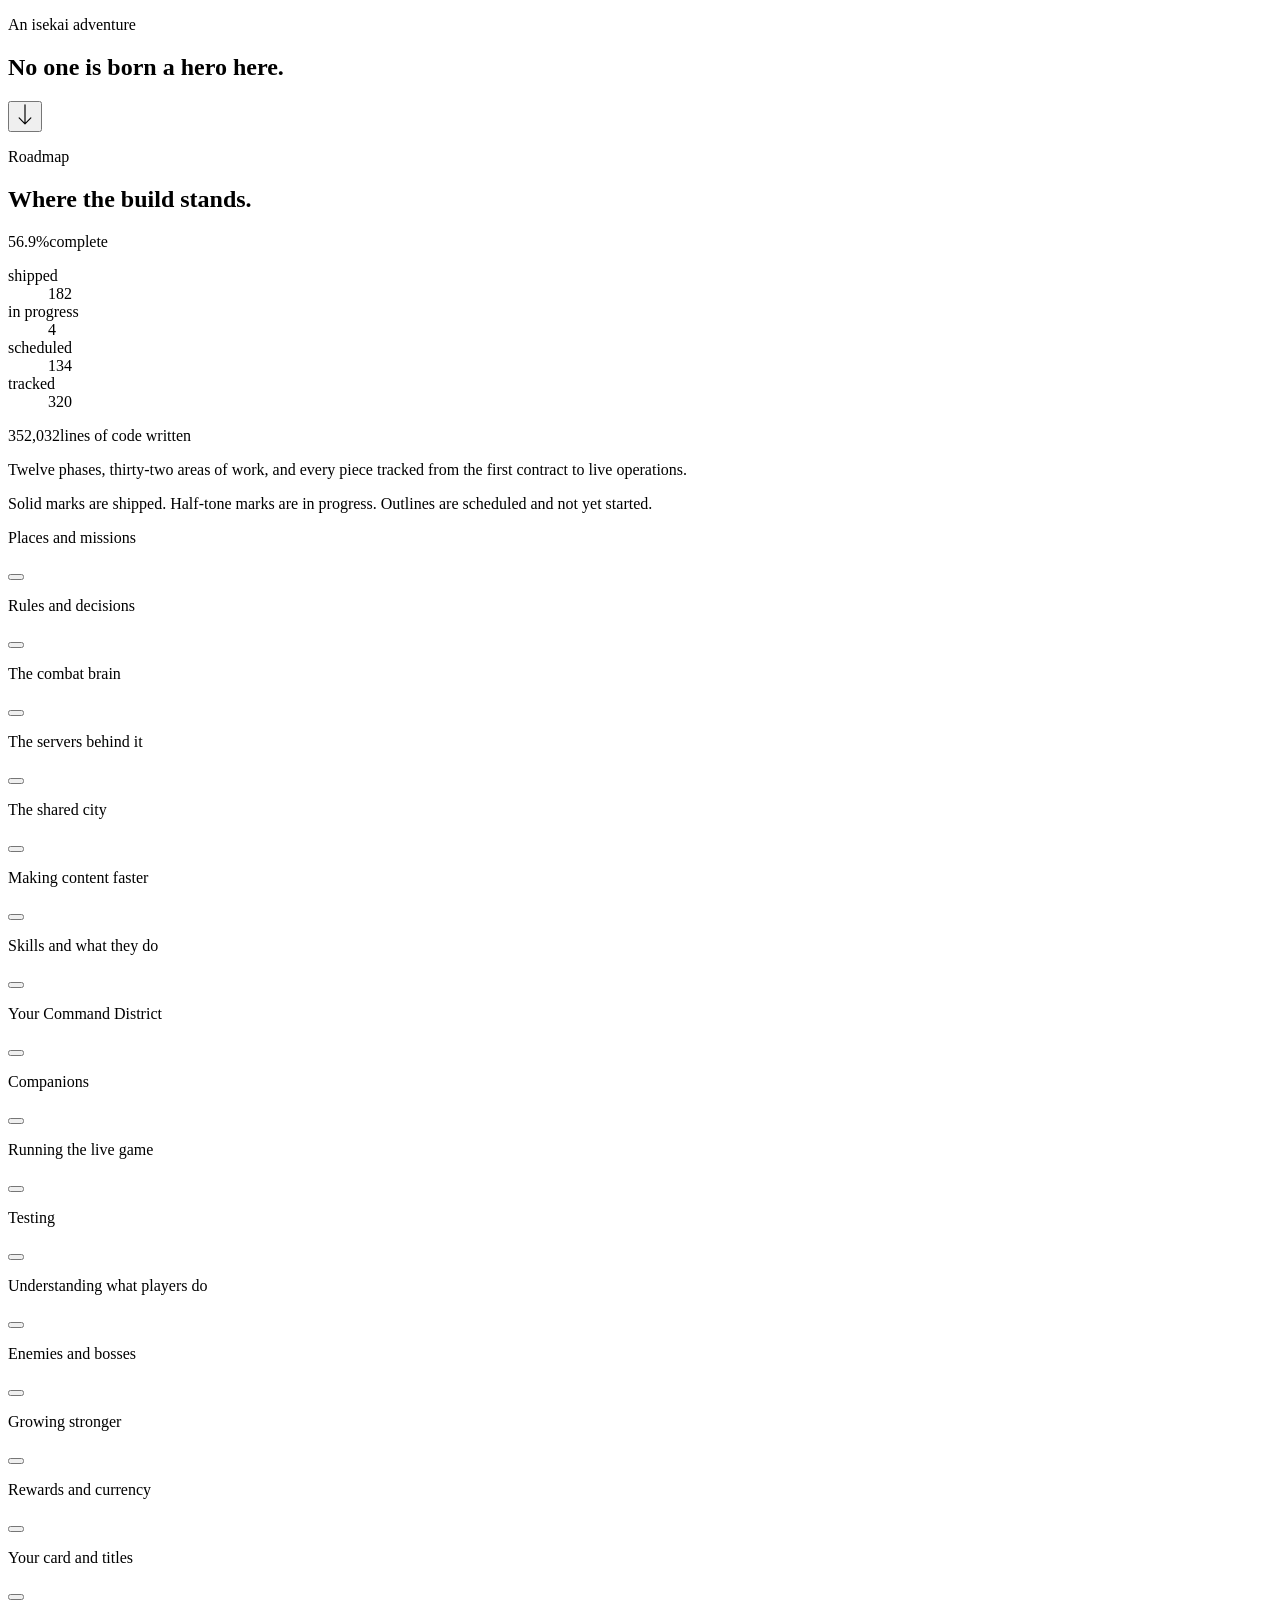
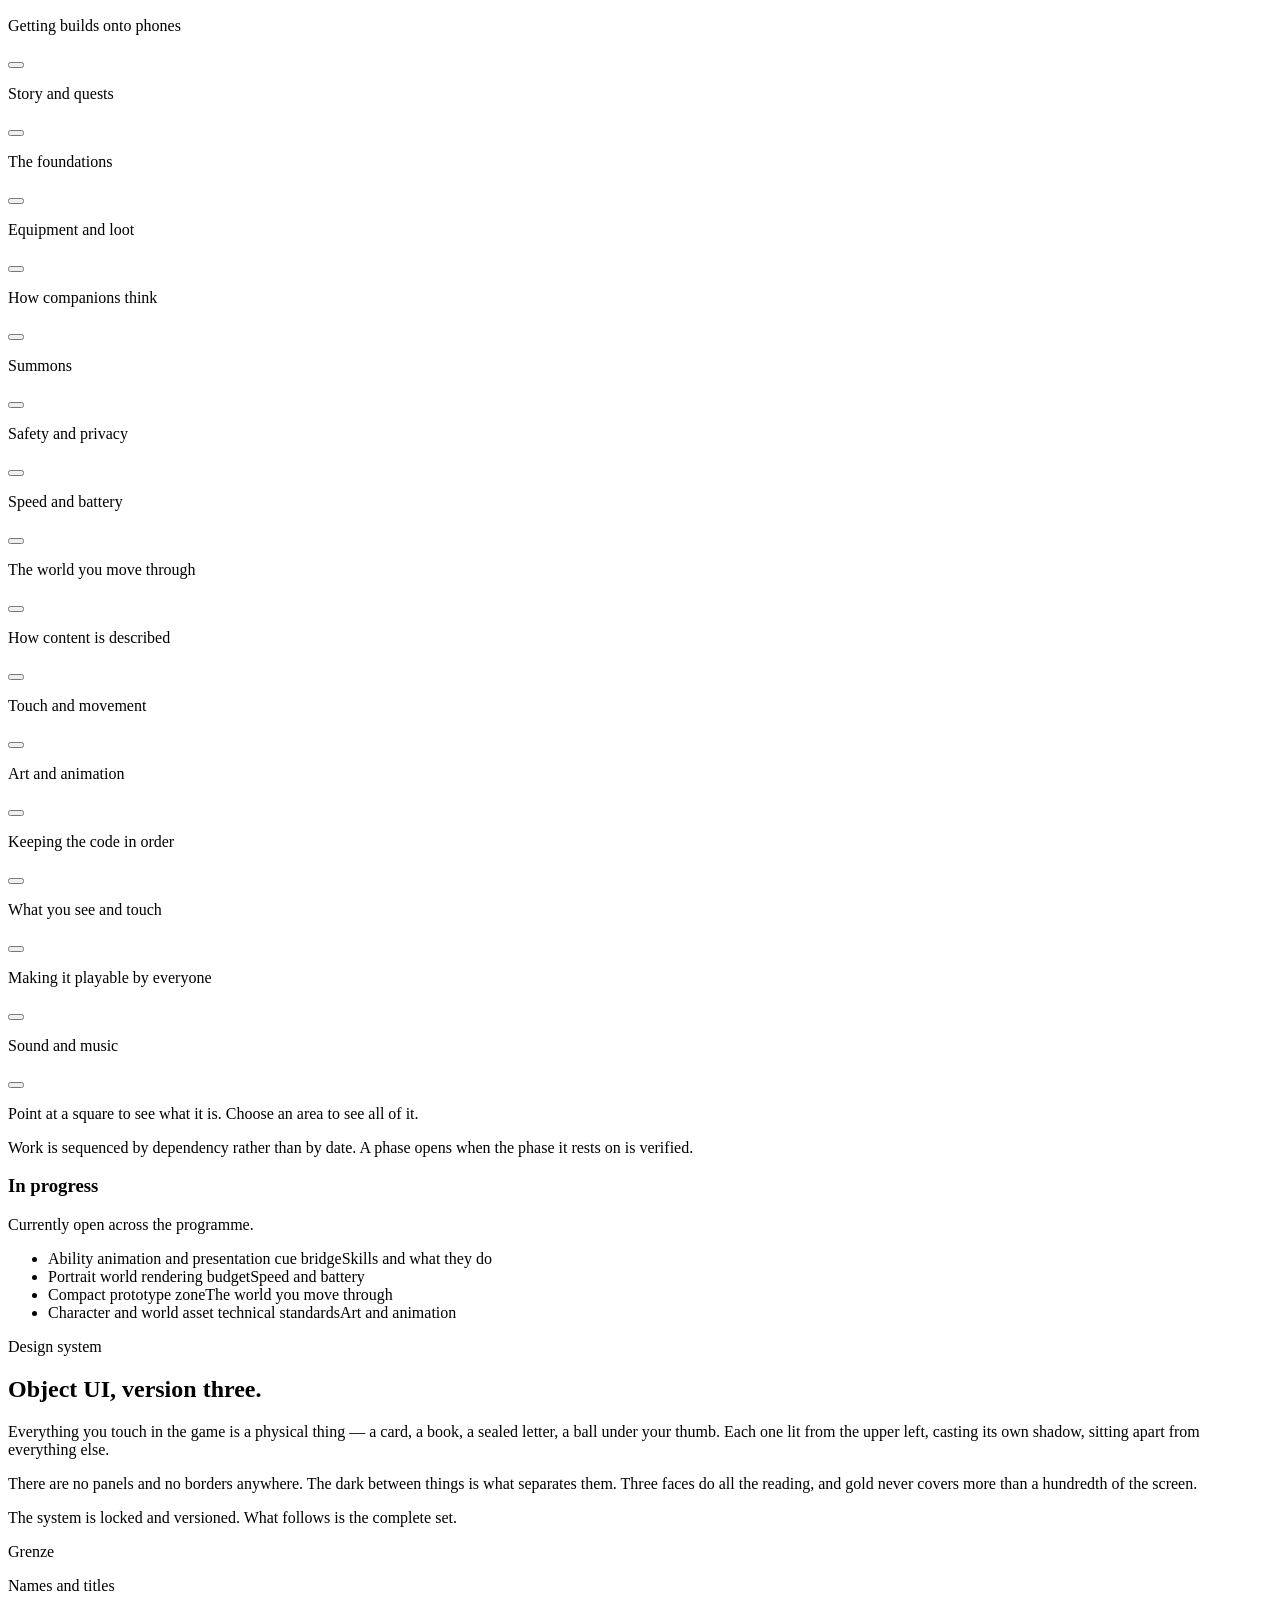
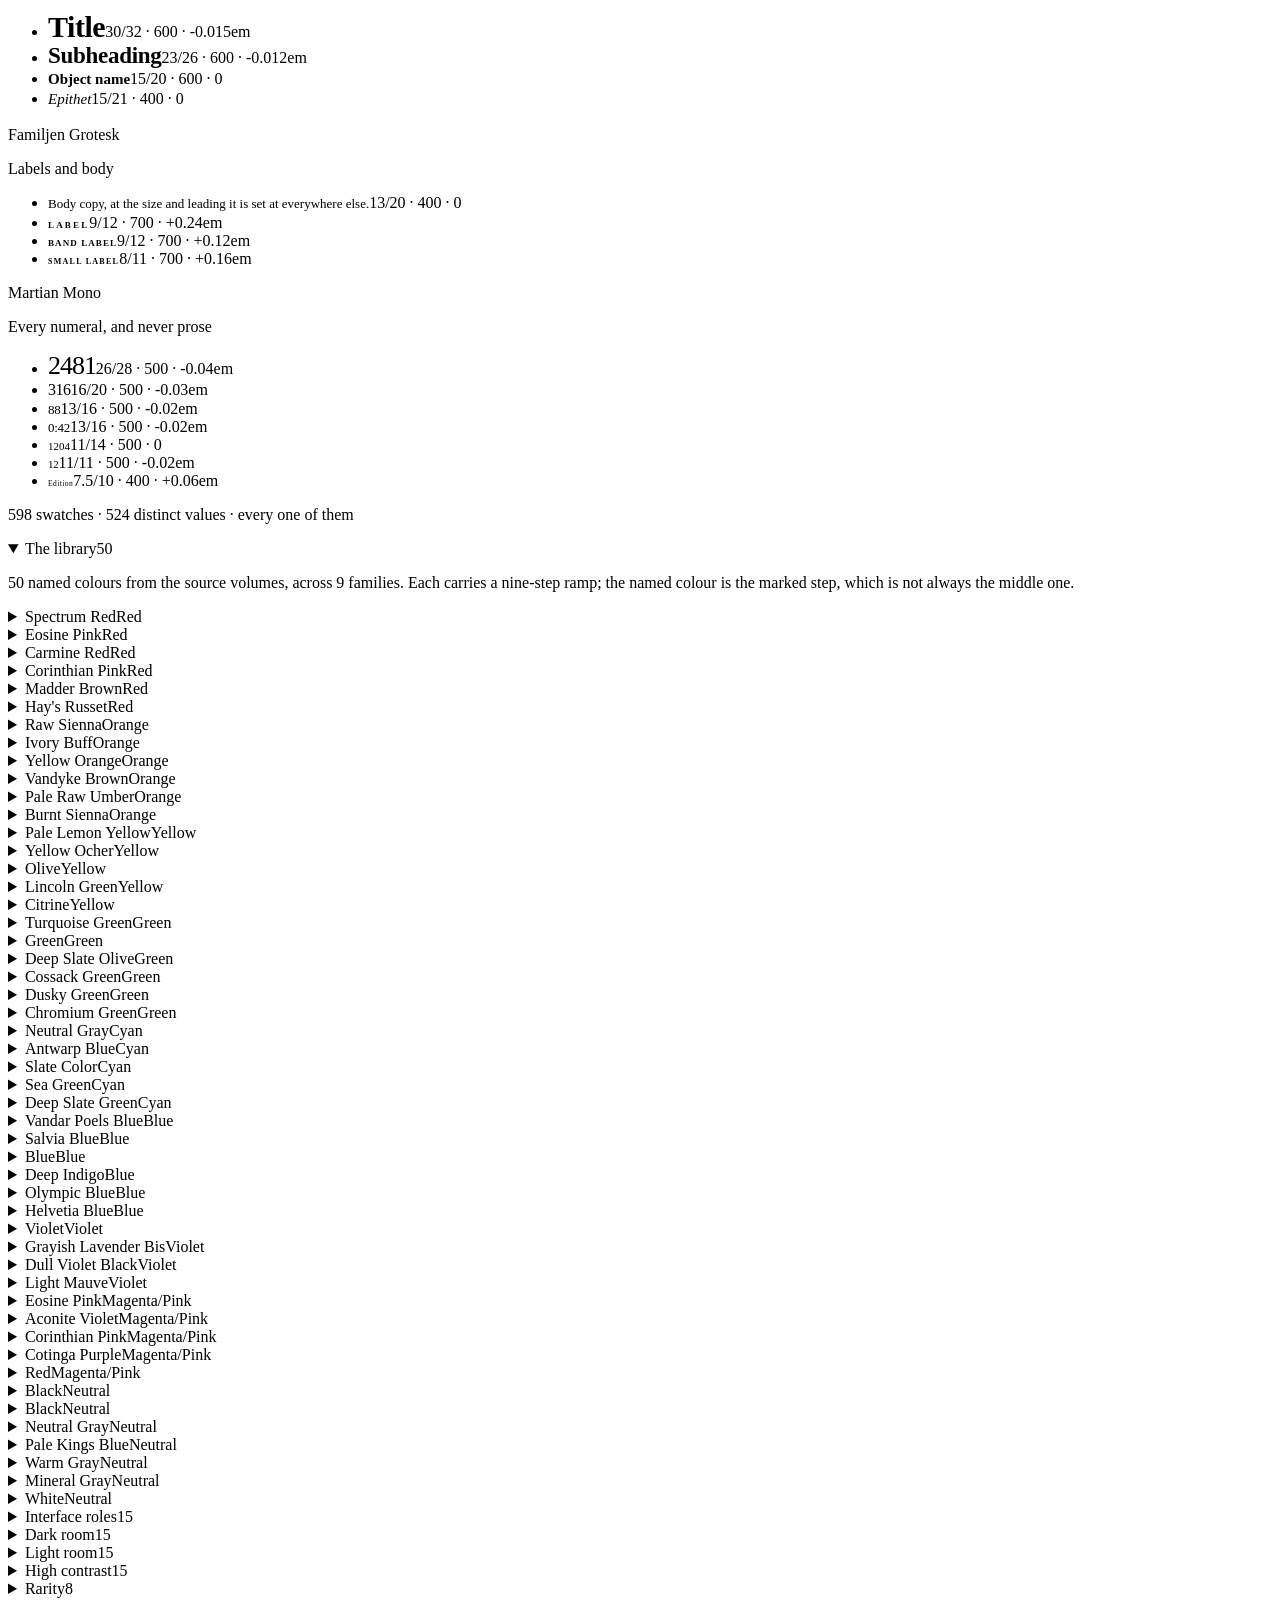
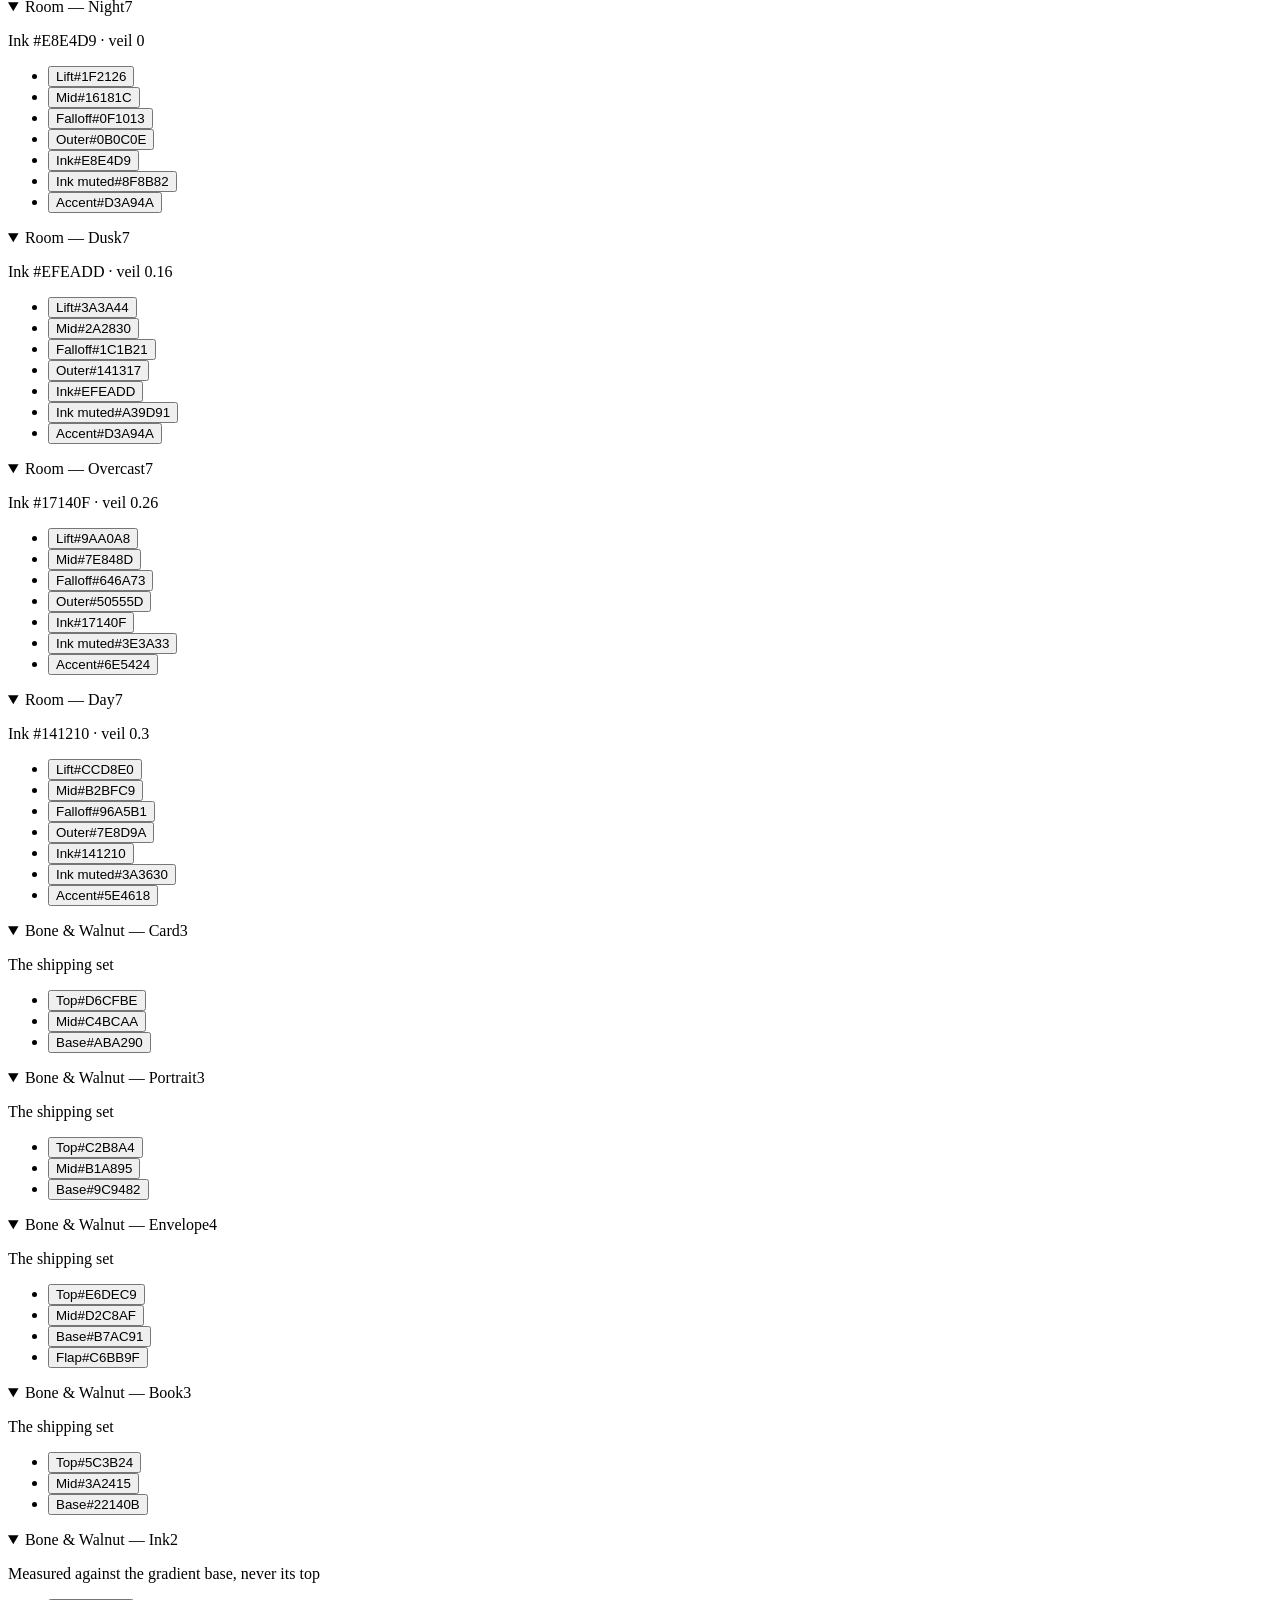
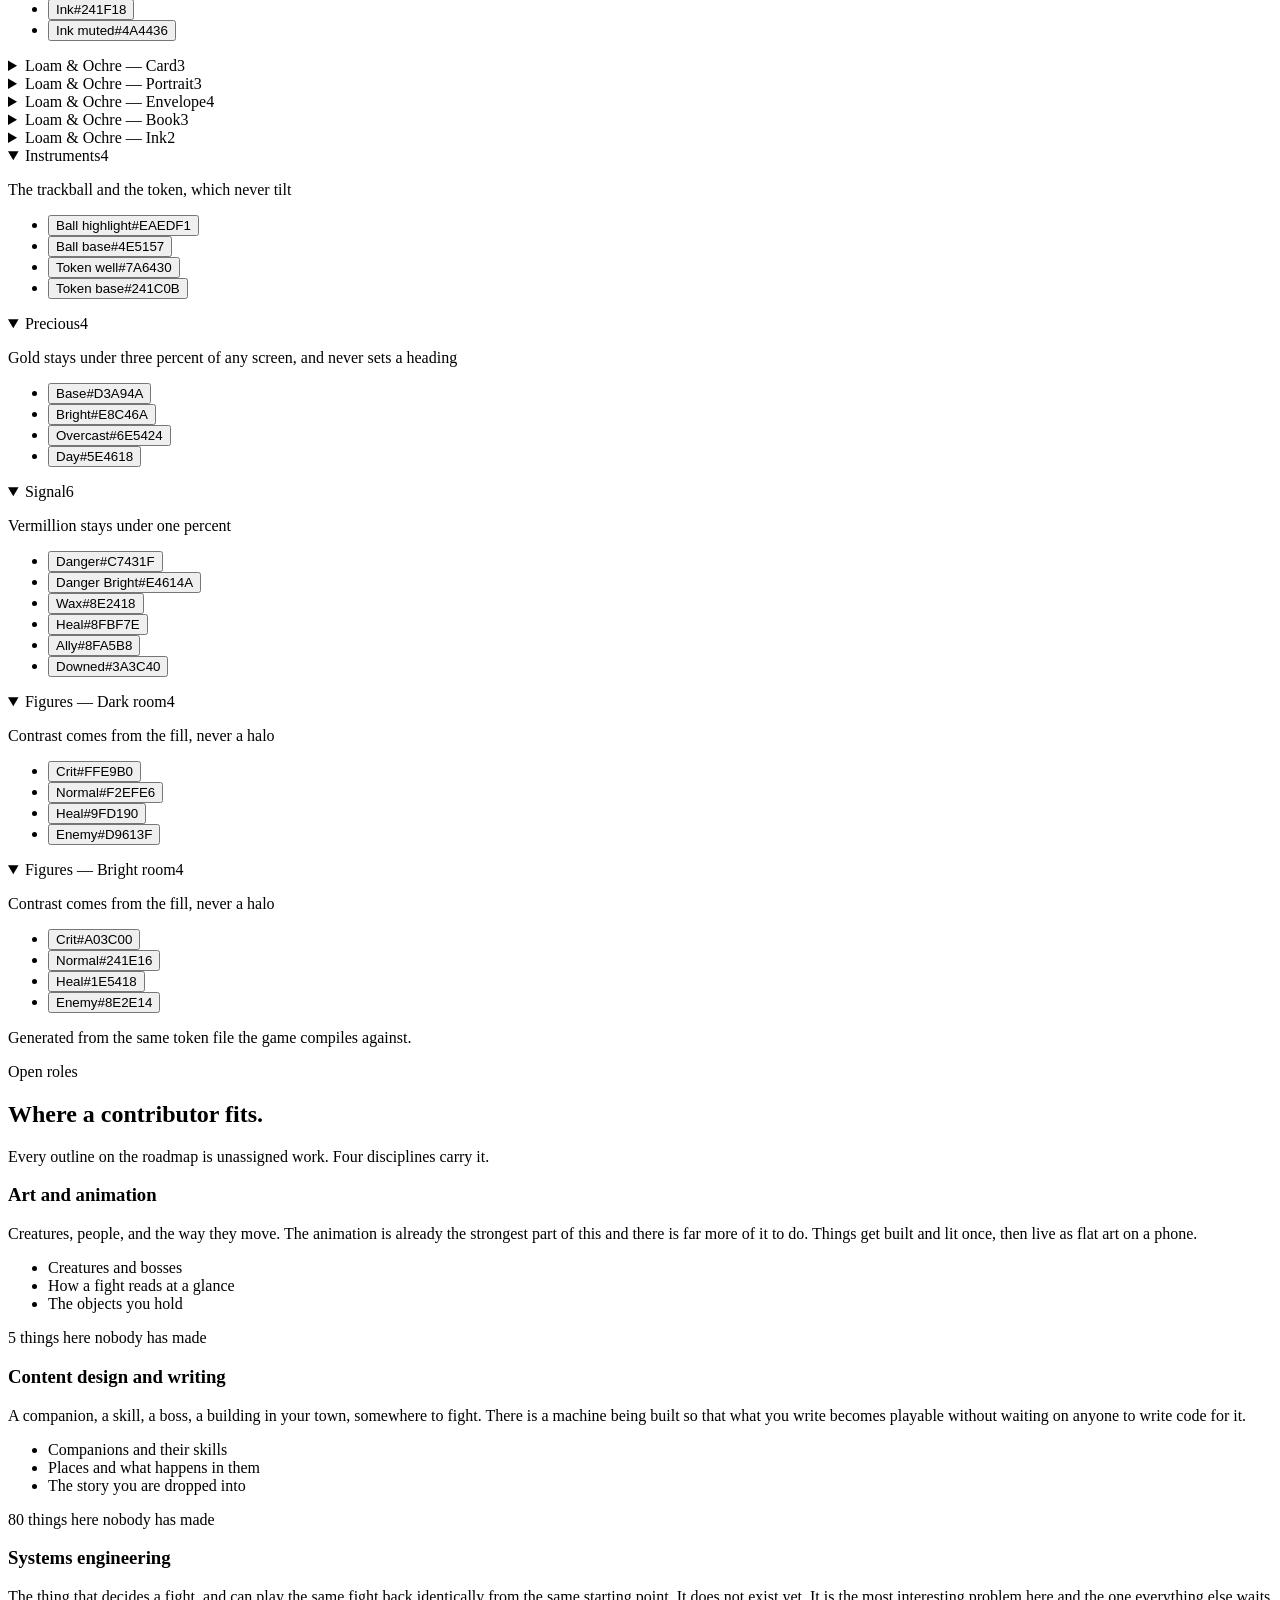
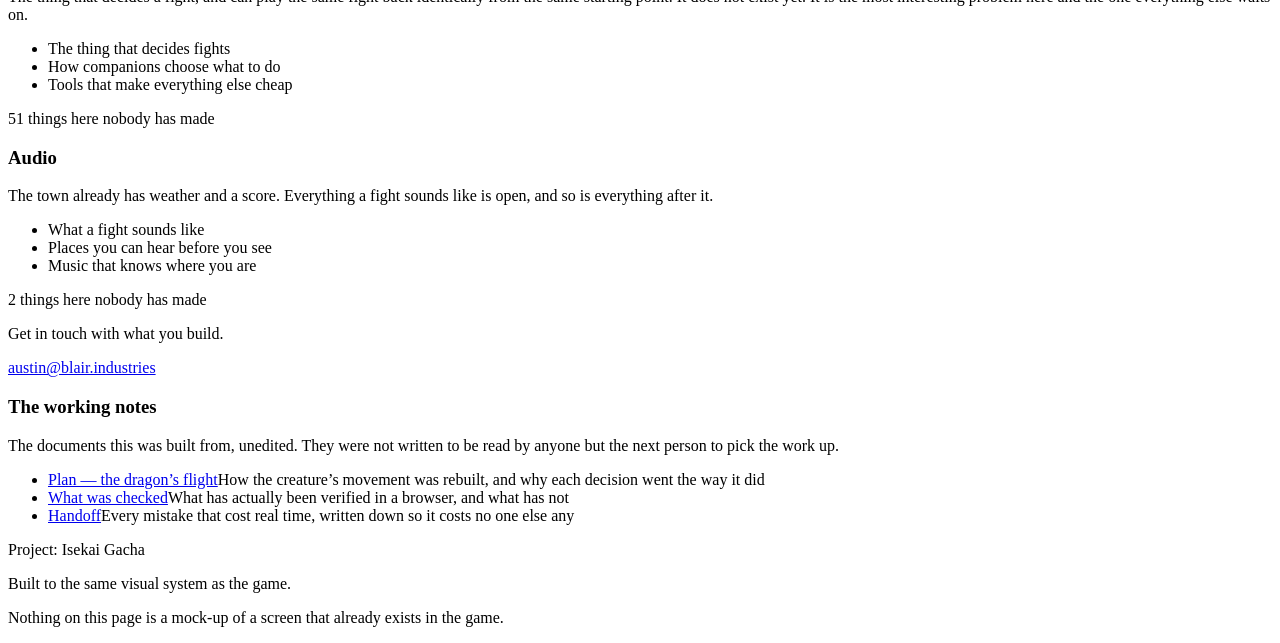
==== commit ff65a050: "Roadmap at 56.9% — 182 of 320" ====
--- a/index.html
+++ b/index.html
@@ -8,10 +8,10 @@
          it, and nobody stumbles onto it. Remove both of these to announce. -->
     <meta name="robots" content="noindex, nofollow" />
     <title>Project: Isekai Gacha</title>
-    <script type="module" crossorigin src="/isekai-showcase/assets/index-CdVdX_qI.js"></script>
+    <script type="module" crossorigin src="/isekai-showcase/assets/index-BAGcyqzB.js"></script>
     <link rel="stylesheet" crossorigin href="/isekai-showcase/assets/index-V3GtbhXT.css">
   </head>
   <body>
-    <div id="root"><section id="sky" class="layer layer-sky" data-room="day" aria-labelledby="sky-heading"><div class="layer-inner"><p class="t-label-caps layer-eyebrow">An isekai adventure</p><h1 id="sky-heading" class="t-name-screen sky-lines"><span class="sky-line">No one is born a hero here.</span></h1></div><button type="button" class="cue" aria-label="Go down to the next part"><span class="cue-arrow" aria-hidden="true"><svg viewBox="0 0 24 30" width="18" height="22" focusable="false"><path d="M12 1 v25 M4 19 l8 8 8-8" fill="none" stroke="currentColor" stroke-width="1.6" stroke-linecap="round" stroke-linejoin="round"></path></svg></span></button></section><section id="roadmap" class="layer layer-roadmap" data-room="overcast" aria-labelledby="roadmap-heading"><div class="layer-inner"><p class="t-label-caps layer-eyebrow">Roadmap</p><h2 id="roadmap-heading" class="t-name-world">Where the build stands.</h2><div class="progress"><p class="progress-headline"><span class="t-figure progress-percent">53.2%</span><span class="t-label-caps progress-label">complete</span></p><div class="progress-bar" role="img" aria-label="53.2 percent complete. 170 shipped, 4 in progress, 146 scheduled, of 320."><span class="progress-fill" data-state="built" style="width:53.125%"></span><span class="progress-fill" data-state="underway" style="width:1.25%"></span></div><dl class="progress-stats"><div><dt class="t-label-small">shipped</dt><dd class="t-figure">170</dd></div><div><dt class="t-label-small">in progress</dt><dd class="t-figure">4</dd></div><div><dt class="t-label-small">scheduled</dt><dd class="t-figure">146</dd></div><div><dt class="t-label-small">tracked</dt><dd class="t-figure">320</dd></div></dl></div><div class="code-count"><p class="code-figures"><span class="t-figure code-lines">299,796</span><span class="t-label-caps code-label">lines of code written</span></p></div><p class="t-body layer-body">Twelve phases, thirty-two areas of work, and every piece tracked from the first contract to live operations.</p><p class="t-body layer-body">Solid marks are shipped. Half-tone marks are in progress. Outlines are scheduled and not yet started.</p><div class="field-wrap"><div class="field" role="group" aria-label="Every area of work, and how much of each exists"><div class="area-group"><p class="t-label-small area-title">Places and missions</p><button type="button" class="area" aria-expanded="false" aria-label="Places and missions: 6 of 15 made. Open the list."><span class="mark" data-state="built"></span><span class="mark" data-state="built"></span><span class="mark" data-state="built"></span><span class="mark" data-state="built"></span><span class="mark" data-state="built"></span><span class="mark" data-state="built"></span><span class="mark" data-state="blueprint"></span><span class="mark" data-state="blueprint"></span><span class="mark" data-state="blueprint"></span><span class="mark" data-state="blueprint"></span><span class="mark" data-state="blueprint"></span><span class="mark" data-state="blueprint"></span><span class="mark" data-state="blueprint"></span><span class="mark" data-state="blueprint"></span><span class="mark" data-state="blueprint"></span></button></div><div class="area-group"><p class="t-label-small area-title">Rules and decisions</p><button type="button" class="area" aria-expanded="false" aria-label="Rules and decisions: 10 of 15 made. Open the list."><span class="mark" data-state="built"></span><span class="mark" data-state="built"></span><span class="mark" data-state="built"></span><span class="mark" data-state="built"></span><span class="mark" data-state="built"></span><span class="mark" data-state="built"></span><span class="mark" data-state="built"></span><span class="mark" data-state="built"></span><span class="mark" data-state="built"></span><span class="mark" data-state="built"></span><span class="mark" data-state="blueprint"></span><span class="mark" data-state="blueprint"></span><span class="mark" data-state="blueprint"></span><span class="mark" data-state="blueprint"></span><span class="mark" data-state="blueprint"></span></button></div><div class="area-group"><p class="t-label-small area-title">The combat brain</p><button type="button" class="area" aria-expanded="false" aria-label="The combat brain: 15 of 15 made. Open the list."><span class="mark" data-state="built"></span><span class="mark" data-state="built"></span><span class="mark" data-state="built"></span><span class="mark" data-state="built"></span><span class="mark" data-state="built"></span><span class="mark" data-state="built"></span><span class="mark" data-state="built"></span><span class="mark" data-state="built"></span><span class="mark" data-state="built"></span><span class="mark" data-state="built"></span><span class="mark" data-state="built"></span><span class="mark" data-state="built"></span><span class="mark" data-state="built"></span><span class="mark" data-state="built"></span><span class="mark" data-state="built"></span></button></div><div class="area-group"><p class="t-label-small area-title">The servers behind it</p><button type="button" class="area" aria-expanded="false" aria-label="The servers behind it: 8 of 15 made. Open the list."><span class="mark" data-state="built"></span><span class="mark" data-state="built"></span><span class="mark" data-state="built"></span><span class="mark" data-state="built"></span><span class="mark" data-state="built"></span><span class="mark" data-state="built"></span><span class="mark" data-state="built"></span><span class="mark" data-state="built"></span><span class="mark" data-state="blueprint"></span><span class="mark" data-state="blueprint"></span><span class="mark" data-state="blueprint"></span><span class="mark" data-state="blueprint"></span><span class="mark" data-state="blueprint"></span><span class="mark" data-state="blueprint"></span><span class="mark" data-state="blueprint"></span></button></div><div class="area-group"><p class="t-label-small area-title">The shared city</p><button type="button" class="area" aria-expanded="false" aria-label="The shared city: 2 of 14 made. Open the list."><span class="mark" data-state="built"></span><span class="mark" data-state="built"></span><span class="mark" data-state="blueprint"></span><span class="mark" data-state="blueprint"></span><span class="mark" data-state="blueprint"></span><span class="mark" data-state="blueprint"></span><span class="mark" data-state="blueprint"></span><span class="mark" data-state="blueprint"></span><span class="mark" data-state="blueprint"></span><span class="mark" data-state="blueprint"></span><span class="mark" data-state="blueprint"></span><span class="mark" data-state="blueprint"></span><span class="mark" data-state="blueprint"></span><span class="mark" data-state="blueprint"></span></button></div><div class="area-group"><p class="t-label-small area-title">Making content faster</p><button type="button" class="area" aria-expanded="false" aria-label="Making content faster: 6 of 13 made. Open the list."><span class="mark" data-state="built"></span><span class="mark" data-state="built"></span><span class="mark" data-state="built"></span><span class="mark" data-state="built"></span><span class="mark" data-state="built"></span><span class="mark" data-state="built"></span><span class="mark" data-state="blueprint"></span><span class="mark" data-state="blueprint"></span><span class="mark" data-state="blueprint"></span><span class="mark" data-state="blueprint"></span><span class="mark" data-state="blueprint"></span><span class="mark" data-state="blueprint"></span><span class="mark" data-state="blueprint"></span></button></div><div class="area-group"><p class="t-label-small area-title">Skills and what they do</p><button type="button" class="area" aria-expanded="false" aria-label="Skills and what they do: 9 of 13 made. Open the list."><span class="mark" data-state="built"></span><span class="mark" data-state="built"></span><span class="mark" data-state="built"></span><span class="mark" data-state="built"></span><span class="mark" data-state="built"></span><span class="mark" data-state="built"></span><span class="mark" data-state="built"></span><span class="mark" data-state="built"></span><span class="mark" data-state="built"></span><span class="mark" data-state="underway"></span><span class="mark" data-state="blueprint"></span><span class="mark" data-state="blueprint"></span><span class="mark" data-state="blueprint"></span></button></div><div class="area-group"><p class="t-label-small area-title">Your Command District</p><button type="button" class="area" aria-expanded="false" aria-label="Your Command District: 0 of 13 made. Open the list."><span class="mark" data-state="blueprint"></span><span class="mark" data-state="blueprint"></span><span class="mark" data-state="blueprint"></span><span class="mark" data-state="blueprint"></span><span class="mark" data-state="blueprint"></span><span class="mark" data-state="blueprint"></span><span class="mark" data-state="blueprint"></span><span class="mark" data-state="blueprint"></span><span class="mark" data-state="blueprint"></span><span class="mark" data-state="blueprint"></span><span class="mark" data-state="blueprint"></span><span class="mark" data-state="blueprint"></span><span class="mark" data-state="blueprint"></span></button></div><div class="area-group"><p class="t-label-small area-title">Companions</p><button type="button" class="area" aria-expanded="false" aria-label="Companions: 4 of 12 made. Open the list."><span class="mark" data-state="built"></span><span class="mark" data-state="built"></span><span class="mark" data-state="built"></span><span class="mark" data-state="built"></span><span class="mark" data-state="blueprint"></span><span class="mark" data-state="blueprint"></span><span class="mark" data-state="blueprint"></span><span class="mark" data-state="blueprint"></span><span class="mark" data-state="blueprint"></span><span class="mark" data-state="blueprint"></span><span class="mark" data-state="blueprint"></span><span class="mark" data-state="blueprint"></span></button></div><div class="area-group"><p class="t-label-small area-title">Running the live game</p><button type="button" class="area" aria-expanded="false" aria-label="Running the live game: 5 of 12 made. Open the list."><span class="mark" data-state="built"></span><span class="mark" data-state="built"></span><span class="mark" data-state="built"></span><span class="mark" data-state="built"></span><span class="mark" data-state="built"></span><span class="mark" data-state="blueprint"></span><span class="mark" data-state="blueprint"></span><span class="mark" data-state="blueprint"></span><span class="mark" data-state="blueprint"></span><span class="mark" data-state="blueprint"></span><span class="mark" data-state="blueprint"></span><span class="mark" data-state="blueprint"></span></button></div><div class="area-group"><p class="t-label-small area-title">Testing</p><button type="button" class="area" aria-expanded="false" aria-label="Testing: 4 of 12 made. Open the list."><span class="mark" data-state="built"></span><span class="mark" data-state="built"></span><span class="mark" data-state="built"></span><span class="mark" data-state="built"></span><span class="mark" data-state="blueprint"></span><span class="mark" data-state="blueprint"></span><span class="mark" data-state="blueprint"></span><span class="mark" data-state="blueprint"></span><span class="mark" data-state="blueprint"></span><span class="mark" data-state="blueprint"></span><span class="mark" data-state="blueprint"></span><span class="mark" data-state="blueprint"></span></button></div><div class="area-group"><p class="t-label-small area-title">Understanding what players do</p><button type="button" class="area" aria-expanded="false" aria-label="Understanding what players do: 3 of 12 made. Open the list."><span class="mark" data-state="built"></span><span class="mark" data-state="built"></span><span class="mark" data-state="built"></span><span class="mark" data-state="blueprint"></span><span class="mark" data-state="blueprint"></span><span class="mark" data-state="blueprint"></span><span class="mark" data-state="blueprint"></span><span class="mark" data-state="blueprint"></span><span class="mark" data-state="blueprint"></span><span class="mark" data-state="blueprint"></span><span class="mark" data-state="blueprint"></span><span class="mark" data-state="blueprint"></span></button></div><div class="area-group"><p class="t-label-small area-title">Enemies and bosses</p><button type="button" class="area" aria-expanded="false" aria-label="Enemies and bosses: 7 of 11 made. Open the list."><span class="mark" data-state="built"></span><span class="mark" data-state="built"></span><span class="mark" data-state="built"></span><span class="mark" data-state="built"></span><span class="mark" data-state="built"></span><span class="mark" data-state="built"></span><span class="mark" data-state="built"></span><span class="mark" data-state="blueprint"></span><span class="mark" data-state="blueprint"></span><span class="mark" data-state="blueprint"></span><span class="mark" data-state="blueprint"></span></button></div><div class="area-group"><p class="t-label-small area-title">Growing stronger</p><button type="button" class="area" aria-expanded="false" aria-label="Growing stronger: 5 of 11 made. Open the list."><span class="mark" data-state="built"></span><span class="mark" data-state="built"></span><span class="mark" data-state="built"></span><span class="mark" data-state="built"></span><span class="mark" data-state="built"></span><span class="mark" data-state="blueprint"></span><span class="mark" data-state="blueprint"></span><span class="mark" data-state="blueprint"></span><span class="mark" data-state="blueprint"></span><span class="mark" data-state="blueprint"></span><span class="mark" data-state="blueprint"></span></button></div><div class="area-group"><p class="t-label-small area-title">Rewards and currency</p><button type="button" class="area" aria-expanded="false" aria-label="Rewards and currency: 3 of 11 made. Open the list."><span class="mark" data-state="built"></span><span class="mark" data-state="built"></span><span class="mark" data-state="built"></span><span class="mark" data-state="blueprint"></span><span class="mark" data-state="blueprint"></span><span class="mark" data-state="blueprint"></span><span class="mark" data-state="blueprint"></span><span class="mark" data-state="blueprint"></span><span class="mark" data-state="blueprint"></span><span class="mark" data-state="blueprint"></span><span class="mark" data-state="blueprint"></span></button></div><div class="area-group"><p class="t-label-small area-title">Your card and titles</p><button type="button" class="area" aria-expanded="false" aria-label="Your card and titles: 2 of 11 made. Open the list."><span class="mark" data-state="built"></span><span class="mark" data-state="built"></span><span class="mark" data-state="blueprint"></span><span class="mark" data-state="blueprint"></span><span class="mark" data-state="blueprint"></span><span class="mark" data-state="blueprint"></span><span class="mark" data-state="blueprint"></span><span class="mark" data-state="blueprint"></span><span class="mark" data-state="blueprint"></span><span class="mark" data-state="blueprint"></span><span class="mark" data-state="blueprint"></span></button></div><div class="area-group"><p class="t-label-small area-title">Getting builds onto phones</p><button type="button" class="area" aria-expanded="false" aria-label="Getting builds onto phones: 7 of 10 made. Open the list."><span class="mark" data-state="built"></span><span class="mark" data-state="built"></span><span class="mark" data-state="built"></span><span class="mark" data-state="built"></span><span class="mark" data-state="built"></span><span class="mark" data-state="built"></span><span class="mark" data-state="built"></span><span class="mark" data-state="blueprint"></span><span class="mark" data-state="blueprint"></span><span class="mark" data-state="blueprint"></span></button></div><div class="area-group"><p class="t-label-small area-title">Story and quests</p><button type="button" class="area" aria-expanded="false" aria-label="Story and quests: 6 of 10 made. Open the list."><span class="mark" data-state="built"></span><span class="mark" data-state="built"></span><span class="mark" data-state="built"></span><span class="mark" data-state="built"></span><span class="mark" data-state="built"></span><span class="mark" data-state="built"></span><span class="mark" data-state="blueprint"></span><span class="mark" data-state="blueprint"></span><span class="mark" data-state="blueprint"></span><span class="mark" data-state="blueprint"></span></button></div><div class="area-group"><p class="t-label-small area-title">The foundations</p><button type="button" class="area" aria-expanded="false" aria-label="The foundations: 10 of 10 made. Open the list."><span class="mark" data-state="built"></span><span class="mark" data-state="built"></span><span class="mark" data-state="built"></span><span class="mark" data-state="built"></span><span class="mark" data-state="built"></span><span class="mark" data-state="built"></span><span class="mark" data-state="built"></span><span class="mark" data-state="built"></span><span class="mark" data-state="built"></span><span class="mark" data-state="built"></span></button></div><div class="area-group"><p class="t-label-small area-title">Equipment and loot</p><button type="button" class="area" aria-expanded="false" aria-label="Equipment and loot: 6 of 9 made. Open the list."><span class="mark" data-state="built"></span><span class="mark" data-state="built"></span><span class="mark" data-state="built"></span><span class="mark" data-state="built"></span><span class="mark" data-state="built"></span><span class="mark" data-state="built"></span><span class="mark" data-state="blueprint"></span><span class="mark" data-state="blueprint"></span><span class="mark" data-state="blueprint"></span></button></div><div class="area-group"><p class="t-label-small area-title">How companions think</p><button type="button" class="area" aria-expanded="false" aria-label="How companions think: 9 of 9 made. Open the list."><span class="mark" data-state="built"></span><span class="mark" data-state="built"></span><span class="mark" data-state="built"></span><span class="mark" data-state="built"></span><span class="mark" data-state="built"></span><span class="mark" data-state="built"></span><span class="mark" data-state="built"></span><span class="mark" data-state="built"></span><span class="mark" data-state="built"></span></button></div><div class="area-group"><p class="t-label-small area-title">Summons</p><button type="button" class="area" aria-expanded="false" aria-label="Summons: 5 of 9 made. Open the list."><span class="mark" data-state="built"></span><span class="mark" data-state="built"></span><span class="mark" data-state="built"></span><span class="mark" data-state="built"></span><span class="mark" data-state="built"></span><span class="mark" data-state="blueprint"></span><span class="mark" data-state="blueprint"></span><span class="mark" data-state="blueprint"></span><span class="mark" data-state="blueprint"></span></button></div><div class="area-group"><p class="t-label-small area-title">Safety and privacy</p><button type="button" class="area" aria-expanded="false" aria-label="Safety and privacy: 4 of 8 made. Open the list."><span class="mark" data-state="built"></span><span class="mark" data-state="built"></span><span class="mark" data-state="built"></span><span class="mark" data-state="built"></span><span class="mark" data-state="blueprint"></span><span class="mark" data-state="blueprint"></span><span class="mark" data-state="blueprint"></span><span class="mark" data-state="blueprint"></span></button></div><div class="area-group"><p class="t-label-small area-title">Speed and battery</p><button type="button" class="area" aria-expanded="false" aria-label="Speed and battery: 0 of 8 made. Open the list."><span class="mark" data-state="underway"></span><span class="mark" data-state="blueprint"></span><span class="mark" data-state="blueprint"></span><span class="mark" data-state="blueprint"></span><span class="mark" data-state="blueprint"></span><span class="mark" data-state="blueprint"></span><span class="mark" data-state="blueprint"></span><span class="mark" data-state="blueprint"></span></button></div><div class="area-group"><p class="t-label-small area-title">The world you move through</p><button type="button" class="area" aria-expanded="false" aria-label="The world you move through: 7 of 8 made. Open the list."><span class="mark" data-state="built"></span><span class="mark" data-state="built"></span><span class="mark" data-state="built"></span><span class="mark" data-state="built"></span><span class="mark" data-state="built"></span><span class="mark" data-state="built"></span><span class="mark" data-state="built"></span><span class="mark" data-state="underway"></span></button></div><div class="area-group"><p class="t-label-small area-title">How content is described</p><button type="button" class="area" aria-expanded="false" aria-label="How content is described: 6 of 6 made. Open the list."><span class="mark" data-state="built"></span><span class="mark" data-state="built"></span><span class="mark" data-state="built"></span><span class="mark" data-state="built"></span><span class="mark" data-state="built"></span><span class="mark" data-state="built"></span></button></div><div class="area-group"><p class="t-label-small area-title">Touch and movement</p><button type="button" class="area" aria-expanded="false" aria-label="Touch and movement: 6 of 6 made. Open the list."><span class="mark" data-state="built"></span><span class="mark" data-state="built"></span><span class="mark" data-state="built"></span><span class="mark" data-state="built"></span><span class="mark" data-state="built"></span><span class="mark" data-state="built"></span></button></div><div class="area-group"><p class="t-label-small area-title">Art and animation</p><button type="button" class="area" aria-expanded="false" aria-label="Art and animation: 1 of 5 made. Open the list."><span class="mark" data-state="built"></span><span class="mark" data-state="underway"></span><span class="mark" data-state="blueprint"></span><span class="mark" data-state="blueprint"></span><span class="mark" data-state="blueprint"></span></button></div><div class="area-group"><p class="t-label-small area-title">Keeping the code in order</p><button type="button" class="area" aria-expanded="false" aria-label="Keeping the code in order: 5 of 5 made. Open the list."><span class="mark" data-state="built"></span><span class="mark" data-state="built"></span><span class="mark" data-state="built"></span><span class="mark" data-state="built"></span><span class="mark" data-state="built"></span></button></div><div class="area-group"><p class="t-label-small area-title">What you see and touch</p><button type="button" class="area" aria-expanded="false" aria-label="What you see and touch: 5 of 5 made. Open the list."><span class="mark" data-state="built"></span><span class="mark" data-state="built"></span><span class="mark" data-state="built"></span><span class="mark" data-state="built"></span><span class="mark" data-state="built"></span></button></div><div class="area-group"><p class="t-label-small area-title">Making it playable by everyone</p><button type="button" class="area" aria-expanded="false" aria-label="Making it playable by everyone: 3 of 4 made. Open the list."><span class="mark" data-state="built"></span><span class="mark" data-state="built"></span><span class="mark" data-state="built"></span><span class="mark" data-state="blueprint"></span></button></div><div class="area-group"><p class="t-label-small area-title">Sound and music</p><button type="button" class="area" aria-expanded="false" aria-label="Sound and music: 1 of 3 made. Open the list."><span class="mark" data-state="built"></span><span class="mark" data-state="blueprint"></span><span class="mark" data-state="blueprint"></span></button></div></div><p class="readout" aria-hidden="true"><span class="t-label-small readout-hint">Point at a square to see what it is. Choose an area to see all of it.</span></p></div><p class="t-label-small layer-note">Work is sequenced by dependency rather than by date. A phase opens when the phase it rests on is verified.</p><div class="now"><h3 class="t-name-object now-heading">In progress</h3><p class="t-body layer-body">Currently open across the programme.</p><ul class="now-list"><li class="now-item"><span class="mark" data-state="underway" aria-hidden="true"></span><span class="t-body now-title">Ability animation and presentation cue bridge</span><span class="t-label-small now-area">Skills and what they do</span></li><li class="now-item"><span class="mark" data-state="underway" aria-hidden="true"></span><span class="t-body now-title">Portrait world rendering budget</span><span class="t-label-small now-area">Speed and battery</span></li><li class="now-item"><span class="mark" data-state="underway" aria-hidden="true"></span><span class="t-body now-title">Compact prototype zone</span><span class="t-label-small now-area">The world you move through</span></li><li class="now-item"><span class="mark" data-state="underway" aria-hidden="true"></span><span class="t-body now-title">Character and world asset technical standards</span><span class="t-label-small now-area">Art and animation</span></li></ul></div></div></section><section id="castle" class="layer layer-castle" data-room="dusk" aria-labelledby="castle-heading"><div class="layer-inner"><p class="t-label-caps layer-eyebrow">Design system</p><h2 id="castle-heading" class="t-name-world">Object UI, version three.</h2><p class="t-body layer-body">Everything you touch in the game is a physical thing — a card, a book, a sealed letter, a ball under your thumb. Each one lit from the upper left, casting its own shadow, sitting apart from everything else.</p><p class="t-body layer-body">There are no panels and no borders anywhere. The dark between things is what separates them. Three faces do all the reading, and gold never covers more than a hundredth of the screen.</p><p class="t-body layer-body">The system is locked and versioned. What follows is the complete set.</p><div class="system system-type"><div class="face-group" role="group" aria-labelledby="face-name"><p class="t-label-caps face-name" id="face-name">Grenze</p><p class="t-label-small face-role">Names and titles</p><ul class="specimen-list"><li class="specimen"><span class="specimen-sample" style="font-family:var(--face-name);font-size:30px;line-height:32px;font-weight:600;letter-spacing:-0.015em">Title</span><span class="t-figure specimen-spec">30/32 · 600 · -0.015em</span></li><li class="specimen"><span class="specimen-sample" style="font-family:var(--face-name);font-size:23px;line-height:26px;font-weight:600;letter-spacing:-0.012em">Subheading</span><span class="t-figure specimen-spec">23/26 · 600 · -0.012em</span></li><li class="specimen"><span class="specimen-sample" style="font-family:var(--face-name);font-size:15px;line-height:20px;font-weight:600;letter-spacing:0">Object name</span><span class="t-figure specimen-spec">15/20 · 600 · 0</span></li><li class="specimen"><span class="specimen-sample" style="font-family:var(--face-name);font-size:15px;line-height:21px;font-weight:400;letter-spacing:0;font-style:italic">Epithet</span><span class="t-figure specimen-spec">15/21 · 400 · 0</span></li></ul></div><div class="face-group" role="group" aria-labelledby="face-label"><p class="t-label-caps face-name" id="face-label">Familjen Grotesk</p><p class="t-label-small face-role">Labels and body</p><ul class="specimen-list"><li class="specimen"><span class="specimen-sample" style="font-family:var(--face-label);font-size:13px;line-height:20px;font-weight:400;letter-spacing:0">Body copy, at the size and leading it is set at everywhere else.</span><span class="t-figure specimen-spec">13/20 · 400 · 0</span></li><li class="specimen"><span class="specimen-sample" style="font-family:var(--face-label);font-size:9px;line-height:12px;font-weight:700;letter-spacing:+0.24em;text-transform:uppercase">Label</span><span class="t-figure specimen-spec">9/12 · 700 · +0.24em</span></li><li class="specimen"><span class="specimen-sample" style="font-family:var(--face-label);font-size:9px;line-height:12px;font-weight:700;letter-spacing:+0.12em;text-transform:uppercase">Band label</span><span class="t-figure specimen-spec">9/12 · 700 · +0.12em</span></li><li class="specimen"><span class="specimen-sample" style="font-family:var(--face-label);font-size:8px;line-height:11px;font-weight:700;letter-spacing:+0.16em;text-transform:uppercase">Small label</span><span class="t-figure specimen-spec">8/11 · 700 · +0.16em</span></li></ul></div><div class="face-group" role="group" aria-labelledby="face-figure"><p class="t-label-caps face-name" id="face-figure">Martian Mono</p><p class="t-label-small face-role">Every numeral, and never prose</p><ul class="specimen-list"><li class="specimen"><span class="specimen-sample" style="font-family:var(--face-figure);font-size:26px;line-height:28px;font-weight:500;letter-spacing:-0.04em">2481</span><span class="t-figure specimen-spec">26/28 · 500 · -0.04em</span></li><li class="specimen"><span class="specimen-sample" style="font-family:var(--face-figure);font-size:16px;line-height:20px;font-weight:500;letter-spacing:-0.03em">316</span><span class="t-figure specimen-spec">16/20 · 500 · -0.03em</span></li><li class="specimen"><span class="specimen-sample" style="font-family:var(--face-figure);font-size:13px;line-height:16px;font-weight:500;letter-spacing:-0.02em">88</span><span class="t-figure specimen-spec">13/16 · 500 · -0.02em</span></li><li class="specimen"><span class="specimen-sample" style="font-family:var(--face-figure);font-size:13px;line-height:16px;font-weight:500;letter-spacing:-0.02em">0:42</span><span class="t-figure specimen-spec">13/16 · 500 · -0.02em</span></li><li class="specimen"><span class="specimen-sample" style="font-family:var(--face-figure);font-size:11px;line-height:14px;font-weight:500;letter-spacing:0">1204</span><span class="t-figure specimen-spec">11/14 · 500 · 0</span></li><li class="specimen"><span class="specimen-sample" style="font-family:var(--face-figure);font-size:11px;line-height:11px;font-weight:500;letter-spacing:-0.02em">12</span><span class="t-figure specimen-spec">11/11 · 500 · -0.02em</span></li><li class="specimen"><span class="specimen-sample" style="font-family:var(--face-figure);font-size:7.5px;line-height:10px;font-weight:400;letter-spacing:+0.06em">Edition</span><span class="t-figure specimen-spec">7.5/10 · 400 · +0.06em</span></li></ul></div></div><div class="system system-colour"><p class="t-label-small booklet-count"><span class="t-figure">598</span> swatches · <span class="t-figure">524</span> distinct values · every one of them</p><details class="swatch-group" open=""><summary class="swatch-summary"><span class="t-label-caps swatch-group-name">The library</span><span class="t-figure swatch-group-count">50</span></summary><p class="t-label-small swatch-group-note">50 named colours from the source volumes, across 9 families. Each carries a nine-step ramp; the named colour is the marked step, which is not always the middle one.</p><details class="ramp"><summary class="ramp-summary"><span class="swatch-chip ramp-chip" style="background:#F20000"></span><span class="t-label-small ramp-name">Spectrum Red</span><span class="t-label-small ramp-family">Red</span><span class="ramp-preview" aria-hidden="true"><span class="swatch-dot" style="background:#FFEDEA"></span><span class="swatch-dot" style="background:#FED5CE"></span><span class="swatch-dot" style="background:#FEB8AD"></span><span class="swatch-dot" style="background:#FF9484"></span><span class="swatch-dot" style="background:#FF6554"></span><span class="swatch-dot" style="background:#F20000"></span><span class="swatch-dot" style="background:#CA0905"></span><span class="swatch-dot" style="background:#9E0302"></span><span class="swatch-dot" style="background:#740000"></span></span></summary><ul class="swatch-row"><li><button type="button" class="swatch" data-compact="" aria-label="100, #FFEDEA. Copy"><span class="swatch-chip" style="background:#FFEDEA" aria-hidden="true"></span><span class="t-label-small swatch-name">100</span><span class="t-figure swatch-value" aria-hidden="true">#FFEDEA</span></button></li><li><button type="button" class="swatch" data-compact="" aria-label="200, #FED5CE. Copy"><span class="swatch-chip" style="background:#FED5CE" aria-hidden="true"></span><span class="t-label-small swatch-name">200</span><span class="t-figure swatch-value" aria-hidden="true">#FED5CE</span></button></li><li><button type="button" class="swatch" data-compact="" aria-label="300, #FEB8AD. Copy"><span class="swatch-chip" style="background:#FEB8AD" aria-hidden="true"></span><span class="t-label-small swatch-name">300</span><span class="t-figure swatch-value" aria-hidden="true">#FEB8AD</span></button></li><li><button type="button" class="swatch" data-compact="" aria-label="400, #FF9484. Copy"><span class="swatch-chip" style="background:#FF9484" aria-hidden="true"></span><span class="t-label-small swatch-name">400</span><span class="t-figure swatch-value" aria-hidden="true">#FF9484</span></button></li><li><button type="button" class="swatch" data-compact="" aria-label="500, #FF6554. Copy"><span class="swatch-chip" style="background:#FF6554" aria-hidden="true"></span><span class="t-label-small swatch-name">500</span><span class="t-figure swatch-value" aria-hidden="true">#FF6554</span></button></li><li data-base=""><button type="button" class="swatch" data-compact="" aria-label="600, #F20000. Copy"><span class="swatch-chip" style="background:#F20000" aria-hidden="true"></span><span class="t-label-small swatch-name">600</span><span class="t-figure swatch-value" aria-hidden="true">#F20000</span></button></li><li><button type="button" class="swatch" data-compact="" aria-label="700, #CA0905. Copy"><span class="swatch-chip" style="background:#CA0905" aria-hidden="true"></span><span class="t-label-small swatch-name">700</span><span class="t-figure swatch-value" aria-hidden="true">#CA0905</span></button></li><li><button type="button" class="swatch" data-compact="" aria-label="800, #9E0302. Copy"><span class="swatch-chip" style="background:#9E0302" aria-hidden="true"></span><span class="t-label-small swatch-name">800</span><span class="t-figure swatch-value" aria-hidden="true">#9E0302</span></button></li><li><button type="button" class="swatch" data-compact="" aria-label="900, #740000. Copy"><span class="swatch-chip" style="background:#740000" aria-hidden="true"></span><span class="t-label-small swatch-name">900</span><span class="t-figure swatch-value" aria-hidden="true">#740000</span></button></li></ul></details><details class="ramp"><summary class="ramp-summary"><span class="swatch-chip ramp-chip" style="background:#F37F94"></span><span class="t-label-small ramp-name">Eosine Pink</span><span class="t-label-small ramp-family">Red</span><span class="ramp-preview" aria-hidden="true"><span class="swatch-dot" style="background:#FDEDEF"></span><span class="swatch-dot" style="background:#FED3D8"></span><span class="swatch-dot" style="background:#FEB6C0"></span><span class="swatch-dot" style="background:#FE90A2"></span><span class="swatch-dot" style="background:#F37F94"></span><span class="swatch-dot" style="background:#C36576"></span><span class="swatch-dot" style="background:#9D515E"></span><span class="swatch-dot" style="background:#793D48"></span><span class="swatch-dot" style="background:#582B33"></span></span></summary><ul class="swatch-row"><li><button type="button" class="swatch" data-compact="" aria-label="100, #FDEDEF. Copy"><span class="swatch-chip" style="background:#FDEDEF" aria-hidden="true"></span><span class="t-label-small swatch-name">100</span><span class="t-figure swatch-value" aria-hidden="true">#FDEDEF</span></button></li><li><button type="button" class="swatch" data-compact="" aria-label="200, #FED3D8. Copy"><span class="swatch-chip" style="background:#FED3D8" aria-hidden="true"></span><span class="t-label-small swatch-name">200</span><span class="t-figure swatch-value" aria-hidden="true">#FED3D8</span></button></li><li><button type="button" class="swatch" data-compact="" aria-label="300, #FEB6C0. Copy"><span class="swatch-chip" style="background:#FEB6C0" aria-hidden="true"></span><span class="t-label-small swatch-name">300</span><span class="t-figure swatch-value" aria-hidden="true">#FEB6C0</span></button></li><li><button type="button" class="swatch" data-compact="" aria-label="400, #FE90A2. Copy"><span class="swatch-chip" style="background:#FE90A2" aria-hidden="true"></span><span class="t-label-small swatch-name">400</span><span class="t-figure swatch-value" aria-hidden="true">#FE90A2</span></button></li><li data-base=""><button type="button" class="swatch" data-compact="" aria-label="500, #F37F94. Copy"><span class="swatch-chip" style="background:#F37F94" aria-hidden="true"></span><span class="t-label-small swatch-name">500</span><span class="t-figure swatch-value" aria-hidden="true">#F37F94</span></button></li><li><button type="button" class="swatch" data-compact="" aria-label="600, #C36576. Copy"><span class="swatch-chip" style="background:#C36576" aria-hidden="true"></span><span class="t-label-small swatch-name">600</span><span class="t-figure swatch-value" aria-hidden="true">#C36576</span></button></li><li><button type="button" class="swatch" data-compact="" aria-label="700, #9D515E. Copy"><span class="swatch-chip" style="background:#9D515E" aria-hidden="true"></span><span class="t-label-small swatch-name">700</span><span class="t-figure swatch-value" aria-hidden="true">#9D515E</span></button></li><li><button type="button" class="swatch" data-compact="" aria-label="800, #793D48. Copy"><span class="swatch-chip" style="background:#793D48" aria-hidden="true"></span><span class="t-label-small swatch-name">800</span><span class="t-figure swatch-value" aria-hidden="true">#793D48</span></button></li><li><button type="button" class="swatch" data-compact="" aria-label="900, #582B33. Copy"><span class="swatch-chip" style="background:#582B33" aria-hidden="true"></span><span class="t-label-small swatch-name">900</span><span class="t-figure swatch-value" aria-hidden="true">#582B33</span></button></li></ul></details><details class="ramp"><summary class="ramp-summary"><span class="swatch-chip ramp-chip" style="background:#A62C37"></span><span class="t-label-small ramp-name">Carmine Red</span><span class="t-label-small ramp-family">Red</span><span class="ramp-preview" aria-hidden="true"><span class="swatch-dot" style="background:#FDEEED"></span><span class="swatch-dot" style="background:#FFD3D2"></span><span class="swatch-dot" style="background:#FCB8B6"></span><span class="swatch-dot" style="background:#EC9E9C"></span><span class="swatch-dot" style="background:#DB8181"></span><span class="swatch-dot" style="background:#C86365"></span><span class="swatch-dot" style="background:#A62C37"></span><span class="swatch-dot" style="background:#93222D"></span><span class="swatch-dot" style="background:#6E0F1C"></span></span></summary><ul class="swatch-row"><li><button type="button" class="swatch" data-compact="" aria-label="100, #FDEEED. Copy"><span class="swatch-chip" style="background:#FDEEED" aria-hidden="true"></span><span class="t-label-small swatch-name">100</span><span class="t-figure swatch-value" aria-hidden="true">#FDEEED</span></button></li><li><button type="button" class="swatch" data-compact="" aria-label="200, #FFD3D2. Copy"><span class="swatch-chip" style="background:#FFD3D2" aria-hidden="true"></span><span class="t-label-small swatch-name">200</span><span class="t-figure swatch-value" aria-hidden="true">#FFD3D2</span></button></li><li><button type="button" class="swatch" data-compact="" aria-label="300, #FCB8B6. Copy"><span class="swatch-chip" style="background:#FCB8B6" aria-hidden="true"></span><span class="t-label-small swatch-name">300</span><span class="t-figure swatch-value" aria-hidden="true">#FCB8B6</span></button></li><li><button type="button" class="swatch" data-compact="" aria-label="400, #EC9E9C. Copy"><span class="swatch-chip" style="background:#EC9E9C" aria-hidden="true"></span><span class="t-label-small swatch-name">400</span><span class="t-figure swatch-value" aria-hidden="true">#EC9E9C</span></button></li><li><button type="button" class="swatch" data-compact="" aria-label="500, #DB8181. Copy"><span class="swatch-chip" style="background:#DB8181" aria-hidden="true"></span><span class="t-label-small swatch-name">500</span><span class="t-figure swatch-value" aria-hidden="true">#DB8181</span></button></li><li><button type="button" class="swatch" data-compact="" aria-label="600, #C86365. Copy"><span class="swatch-chip" style="background:#C86365" aria-hidden="true"></span><span class="t-label-small swatch-name">600</span><span class="t-figure swatch-value" aria-hidden="true">#C86365</span></button></li><li data-base=""><button type="button" class="swatch" data-compact="" aria-label="700, #A62C37. Copy"><span class="swatch-chip" style="background:#A62C37" aria-hidden="true"></span><span class="t-label-small swatch-name">700</span><span class="t-figure swatch-value" aria-hidden="true">#A62C37</span></button></li><li><button type="button" class="swatch" data-compact="" aria-label="800, #93222D. Copy"><span class="swatch-chip" style="background:#93222D" aria-hidden="true"></span><span class="t-label-small swatch-name">800</span><span class="t-figure swatch-value" aria-hidden="true">#93222D</span></button></li><li><button type="button" class="swatch" data-compact="" aria-label="900, #6E0F1C. Copy"><span class="swatch-chip" style="background:#6E0F1C" aria-hidden="true"></span><span class="t-label-small swatch-name">900</span><span class="t-figure swatch-value" aria-hidden="true">#6E0F1C</span></button></li></ul></details><details class="ramp"><summary class="ramp-summary"><span class="swatch-chip ramp-chip" style="background:#F8B6BA"></span><span class="t-label-small ramp-name">Corinthian Pink</span><span class="t-label-small ramp-family">Red</span><span class="ramp-preview" aria-hidden="true"><span class="swatch-dot" style="background:#FFEDED"></span><span class="swatch-dot" style="background:#FFD3D5"></span><span class="swatch-dot" style="background:#F8B6BA"></span><span class="swatch-dot" style="background:#DFA4A8"></span><span class="swatch-dot" style="background:#C28F92"></span><span class="swatch-dot" style="background:#A4797C"></span><span class="swatch-dot" style="background:#836264"></span><span class="swatch-dot" style="background:#644B4C"></span><span class="swatch-dot" style="background:#463536"></span></span></summary><ul class="swatch-row"><li><button type="button" class="swatch" data-compact="" aria-label="100, #FFEDED. Copy"><span class="swatch-chip" style="background:#FFEDED" aria-hidden="true"></span><span class="t-label-small swatch-name">100</span><span class="t-figure swatch-value" aria-hidden="true">#FFEDED</span></button></li><li><button type="button" class="swatch" data-compact="" aria-label="200, #FFD3D5. Copy"><span class="swatch-chip" style="background:#FFD3D5" aria-hidden="true"></span><span class="t-label-small swatch-name">200</span><span class="t-figure swatch-value" aria-hidden="true">#FFD3D5</span></button></li><li data-base=""><button type="button" class="swatch" data-compact="" aria-label="300, #F8B6BA. Copy"><span class="swatch-chip" style="background:#F8B6BA" aria-hidden="true"></span><span class="t-label-small swatch-name">300</span><span class="t-figure swatch-value" aria-hidden="true">#F8B6BA</span></button></li><li><button type="button" class="swatch" data-compact="" aria-label="400, #DFA4A8. Copy"><span class="swatch-chip" style="background:#DFA4A8" aria-hidden="true"></span><span class="t-label-small swatch-name">400</span><span class="t-figure swatch-value" aria-hidden="true">#DFA4A8</span></button></li><li><button type="button" class="swatch" data-compact="" aria-label="500, #C28F92. Copy"><span class="swatch-chip" style="background:#C28F92" aria-hidden="true"></span><span class="t-label-small swatch-name">500</span><span class="t-figure swatch-value" aria-hidden="true">#C28F92</span></button></li><li><button type="button" class="swatch" data-compact="" aria-label="600, #A4797C. Copy"><span class="swatch-chip" style="background:#A4797C" aria-hidden="true"></span><span class="t-label-small swatch-name">600</span><span class="t-figure swatch-value" aria-hidden="true">#A4797C</span></button></li><li><button type="button" class="swatch" data-compact="" aria-label="700, #836264. Copy"><span class="swatch-chip" style="background:#836264" aria-hidden="true"></span><span class="t-label-small swatch-name">700</span><span class="t-figure swatch-value" aria-hidden="true">#836264</span></button></li><li><button type="button" class="swatch" data-compact="" aria-label="800, #644B4C. Copy"><span class="swatch-chip" style="background:#644B4C" aria-hidden="true"></span><span class="t-label-small swatch-name">800</span><span class="t-figure swatch-value" aria-hidden="true">#644B4C</span></button></li><li><button type="button" class="swatch" data-compact="" aria-label="900, #463536. Copy"><span class="swatch-chip" style="background:#463536" aria-hidden="true"></span><span class="t-label-small swatch-name">900</span><span class="t-figure swatch-value" aria-hidden="true">#463536</span></button></li></ul></details><details class="ramp"><summary class="ramp-summary"><span class="swatch-chip ramp-chip" style="background:#651300"></span><span class="t-label-small ramp-name">Madder Brown</span><span class="t-label-small ramp-family">Red</span><span class="ramp-preview" aria-hidden="true"><span class="swatch-dot" style="background:#FDEEEA"></span><span class="swatch-dot" style="background:#EFDBD5"></span><span class="swatch-dot" style="background:#E1C5BE"></span><span class="swatch-dot" style="background:#D1ACA3"></span><span class="swatch-dot" style="background:#BF9287"></span><span class="swatch-dot" style="background:#AC776A"></span><span class="swatch-dot" style="background:#97594A"></span><span class="swatch-dot" style="background:#803B2B"></span><span class="swatch-dot" style="background:#651300"></span></span></summary><ul class="swatch-row"><li><button type="button" class="swatch" data-compact="" aria-label="100, #FDEEEA. Copy"><span class="swatch-chip" style="background:#FDEEEA" aria-hidden="true"></span><span class="t-label-small swatch-name">100</span><span class="t-figure swatch-value" aria-hidden="true">#FDEEEA</span></button></li><li><button type="button" class="swatch" data-compact="" aria-label="200, #EFDBD5. Copy"><span class="swatch-chip" style="background:#EFDBD5" aria-hidden="true"></span><span class="t-label-small swatch-name">200</span><span class="t-figure swatch-value" aria-hidden="true">#EFDBD5</span></button></li><li><button type="button" class="swatch" data-compact="" aria-label="300, #E1C5BE. Copy"><span class="swatch-chip" style="background:#E1C5BE" aria-hidden="true"></span><span class="t-label-small swatch-name">300</span><span class="t-figure swatch-value" aria-hidden="true">#E1C5BE</span></button></li><li><button type="button" class="swatch" data-compact="" aria-label="400, #D1ACA3. Copy"><span class="swatch-chip" style="background:#D1ACA3" aria-hidden="true"></span><span class="t-label-small swatch-name">400</span><span class="t-figure swatch-value" aria-hidden="true">#D1ACA3</span></button></li><li><button type="button" class="swatch" data-compact="" aria-label="500, #BF9287. Copy"><span class="swatch-chip" style="background:#BF9287" aria-hidden="true"></span><span class="t-label-small swatch-name">500</span><span class="t-figure swatch-value" aria-hidden="true">#BF9287</span></button></li><li><button type="button" class="swatch" data-compact="" aria-label="600, #AC776A. Copy"><span class="swatch-chip" style="background:#AC776A" aria-hidden="true"></span><span class="t-label-small swatch-name">600</span><span class="t-figure swatch-value" aria-hidden="true">#AC776A</span></button></li><li><button type="button" class="swatch" data-compact="" aria-label="700, #97594A. Copy"><span class="swatch-chip" style="background:#97594A" aria-hidden="true"></span><span class="t-label-small swatch-name">700</span><span class="t-figure swatch-value" aria-hidden="true">#97594A</span></button></li><li><button type="button" class="swatch" data-compact="" aria-label="800, #803B2B. Copy"><span class="swatch-chip" style="background:#803B2B" aria-hidden="true"></span><span class="t-label-small swatch-name">800</span><span class="t-figure swatch-value" aria-hidden="true">#803B2B</span></button></li><li data-base=""><button type="button" class="swatch" data-compact="" aria-label="900, #651300. Copy"><span class="swatch-chip" style="background:#651300" aria-hidden="true"></span><span class="t-label-small swatch-name">900</span><span class="t-figure swatch-value" aria-hidden="true">#651300</span></button></li></ul></details><details class="ramp"><summary class="ramp-summary"><span class="swatch-chip ramp-chip" style="background:#793327"></span><span class="t-label-small ramp-name">Hay&#x27;s Russet</span><span class="t-label-small ramp-family">Red</span><span class="ramp-preview" aria-hidden="true"><span class="swatch-dot" style="background:#FFEDEA"></span><span class="swatch-dot" style="background:#F4D9D3"></span><span class="swatch-dot" style="background:#E5C3BC"></span><span class="swatch-dot" style="background:#D4ABA2"></span><span class="swatch-dot" style="background:#C19187"></span><span class="swatch-dot" style="background:#AD766B"></span><span class="swatch-dot" style="background:#96594D"></span><span class="swatch-dot" style="background:#793327"></span><span class="swatch-dot" style="background:#62241A"></span></span></summary><ul class="swatch-row"><li><button type="button" class="swatch" data-compact="" aria-label="100, #FFEDEA. Copy"><span class="swatch-chip" style="background:#FFEDEA" aria-hidden="true"></span><span class="t-label-small swatch-name">100</span><span class="t-figure swatch-value" aria-hidden="true">#FFEDEA</span></button></li><li><button type="button" class="swatch" data-compact="" aria-label="200, #F4D9D3. Copy"><span class="swatch-chip" style="background:#F4D9D3" aria-hidden="true"></span><span class="t-label-small swatch-name">200</span><span class="t-figure swatch-value" aria-hidden="true">#F4D9D3</span></button></li><li><button type="button" class="swatch" data-compact="" aria-label="300, #E5C3BC. Copy"><span class="swatch-chip" style="background:#E5C3BC" aria-hidden="true"></span><span class="t-label-small swatch-name">300</span><span class="t-figure swatch-value" aria-hidden="true">#E5C3BC</span></button></li><li><button type="button" class="swatch" data-compact="" aria-label="400, #D4ABA2. Copy"><span class="swatch-chip" style="background:#D4ABA2" aria-hidden="true"></span><span class="t-label-small swatch-name">400</span><span class="t-figure swatch-value" aria-hidden="true">#D4ABA2</span></button></li><li><button type="button" class="swatch" data-compact="" aria-label="500, #C19187. Copy"><span class="swatch-chip" style="background:#C19187" aria-hidden="true"></span><span class="t-label-small swatch-name">500</span><span class="t-figure swatch-value" aria-hidden="true">#C19187</span></button></li><li><button type="button" class="swatch" data-compact="" aria-label="600, #AD766B. Copy"><span class="swatch-chip" style="background:#AD766B" aria-hidden="true"></span><span class="t-label-small swatch-name">600</span><span class="t-figure swatch-value" aria-hidden="true">#AD766B</span></button></li><li><button type="button" class="swatch" data-compact="" aria-label="700, #96594D. Copy"><span class="swatch-chip" style="background:#96594D" aria-hidden="true"></span><span class="t-label-small swatch-name">700</span><span class="t-figure swatch-value" aria-hidden="true">#96594D</span></button></li><li data-base=""><button type="button" class="swatch" data-compact="" aria-label="800, #793327. Copy"><span class="swatch-chip" style="background:#793327" aria-hidden="true"></span><span class="t-label-small swatch-name">800</span><span class="t-figure swatch-value" aria-hidden="true">#793327</span></button></li><li><button type="button" class="swatch" data-compact="" aria-label="900, #62241A. Copy"><span class="swatch-chip" style="background:#62241A" aria-hidden="true"></span><span class="t-label-small swatch-name">900</span><span class="t-figure swatch-value" aria-hidden="true">#62241A</span></button></li></ul></details><details class="ramp"><summary class="ramp-summary"><span class="swatch-chip ramp-chip" style="background:#BB7125"></span><span class="t-label-small ramp-name">Raw Sienna</span><span class="t-label-small ramp-family">Orange</span><span class="ramp-preview" aria-hidden="true"><span class="swatch-dot" style="background:#FFEEE1"></span><span class="swatch-dot" style="background:#FED7B8"></span><span class="swatch-dot" style="background:#F6C092"></span><span class="swatch-dot" style="background:#E4A773"></span><span class="swatch-dot" style="background:#D18D51"></span><span class="swatch-dot" style="background:#BB7125"></span><span class="swatch-dot" style="background:#995B19"></span><span class="swatch-dot" style="background:#77440C"></span><span class="swatch-dot" style="background:#572F02"></span></span></summary><ul class="swatch-row"><li><button type="button" class="swatch" data-compact="" aria-label="100, #FFEEE1. Copy"><span class="swatch-chip" style="background:#FFEEE1" aria-hidden="true"></span><span class="t-label-small swatch-name">100</span><span class="t-figure swatch-value" aria-hidden="true">#FFEEE1</span></button></li><li><button type="button" class="swatch" data-compact="" aria-label="200, #FED7B8. Copy"><span class="swatch-chip" style="background:#FED7B8" aria-hidden="true"></span><span class="t-label-small swatch-name">200</span><span class="t-figure swatch-value" aria-hidden="true">#FED7B8</span></button></li><li><button type="button" class="swatch" data-compact="" aria-label="300, #F6C092. Copy"><span class="swatch-chip" style="background:#F6C092" aria-hidden="true"></span><span class="t-label-small swatch-name">300</span><span class="t-figure swatch-value" aria-hidden="true">#F6C092</span></button></li><li><button type="button" class="swatch" data-compact="" aria-label="400, #E4A773. Copy"><span class="swatch-chip" style="background:#E4A773" aria-hidden="true"></span><span class="t-label-small swatch-name">400</span><span class="t-figure swatch-value" aria-hidden="true">#E4A773</span></button></li><li><button type="button" class="swatch" data-compact="" aria-label="500, #D18D51. Copy"><span class="swatch-chip" style="background:#D18D51" aria-hidden="true"></span><span class="t-label-small swatch-name">500</span><span class="t-figure swatch-value" aria-hidden="true">#D18D51</span></button></li><li data-base=""><button type="button" class="swatch" data-compact="" aria-label="600, #BB7125. Copy"><span class="swatch-chip" style="background:#BB7125" aria-hidden="true"></span><span class="t-label-small swatch-name">600</span><span class="t-figure swatch-value" aria-hidden="true">#BB7125</span></button></li><li><button type="button" class="swatch" data-compact="" aria-label="700, #995B19. Copy"><span class="swatch-chip" style="background:#995B19" aria-hidden="true"></span><span class="t-label-small swatch-name">700</span><span class="t-figure swatch-value" aria-hidden="true">#995B19</span></button></li><li><button type="button" class="swatch" data-compact="" aria-label="800, #77440C. Copy"><span class="swatch-chip" style="background:#77440C" aria-hidden="true"></span><span class="t-label-small swatch-name">800</span><span class="t-figure swatch-value" aria-hidden="true">#77440C</span></button></li><li><button type="button" class="swatch" data-compact="" aria-label="900, #572F02. Copy"><span class="swatch-chip" style="background:#572F02" aria-hidden="true"></span><span class="t-label-small swatch-name">900</span><span class="t-figure swatch-value" aria-hidden="true">#572F02</span></button></li></ul></details><details class="ramp"><summary class="ramp-summary"><span class="swatch-chip ramp-chip" style="background:#EBD3A2"></span><span class="t-label-small ramp-name">Ivory Buff</span><span class="t-label-small ramp-family">Orange</span><span class="ramp-preview" aria-hidden="true"><span class="swatch-dot" style="background:#FFF0D3"></span><span class="swatch-dot" style="background:#F4DDAE"></span><span class="swatch-dot" style="background:#EBD3A2"></span><span class="swatch-dot" style="background:#C7B38B"></span><span class="swatch-dot" style="background:#AE9C7A"></span><span class="swatch-dot" style="background:#938468"></span><span class="swatch-dot" style="background:#756B54"></span><span class="swatch-dot" style="background:#595242"></span><span class="swatch-dot" style="background:#3F3A30"></span></span></summary><ul class="swatch-row"><li><button type="button" class="swatch" data-compact="" aria-label="100, #FFF0D3. Copy"><span class="swatch-chip" style="background:#FFF0D3" aria-hidden="true"></span><span class="t-label-small swatch-name">100</span><span class="t-figure swatch-value" aria-hidden="true">#FFF0D3</span></button></li><li><button type="button" class="swatch" data-compact="" aria-label="200, #F4DDAE. Copy"><span class="swatch-chip" style="background:#F4DDAE" aria-hidden="true"></span><span class="t-label-small swatch-name">200</span><span class="t-figure swatch-value" aria-hidden="true">#F4DDAE</span></button></li><li data-base=""><button type="button" class="swatch" data-compact="" aria-label="300, #EBD3A2. Copy"><span class="swatch-chip" style="background:#EBD3A2" aria-hidden="true"></span><span class="t-label-small swatch-name">300</span><span class="t-figure swatch-value" aria-hidden="true">#EBD3A2</span></button></li><li><button type="button" class="swatch" data-compact="" aria-label="400, #C7B38B. Copy"><span class="swatch-chip" style="background:#C7B38B" aria-hidden="true"></span><span class="t-label-small swatch-name">400</span><span class="t-figure swatch-value" aria-hidden="true">#C7B38B</span></button></li><li><button type="button" class="swatch" data-compact="" aria-label="500, #AE9C7A. Copy"><span class="swatch-chip" style="background:#AE9C7A" aria-hidden="true"></span><span class="t-label-small swatch-name">500</span><span class="t-figure swatch-value" aria-hidden="true">#AE9C7A</span></button></li><li><button type="button" class="swatch" data-compact="" aria-label="600, #938468. Copy"><span class="swatch-chip" style="background:#938468" aria-hidden="true"></span><span class="t-label-small swatch-name">600</span><span class="t-figure swatch-value" aria-hidden="true">#938468</span></button></li><li><button type="button" class="swatch" data-compact="" aria-label="700, #756B54. Copy"><span class="swatch-chip" style="background:#756B54" aria-hidden="true"></span><span class="t-label-small swatch-name">700</span><span class="t-figure swatch-value" aria-hidden="true">#756B54</span></button></li><li><button type="button" class="swatch" data-compact="" aria-label="800, #595242. Copy"><span class="swatch-chip" style="background:#595242" aria-hidden="true"></span><span class="t-label-small swatch-name">800</span><span class="t-figure swatch-value" aria-hidden="true">#595242</span></button></li><li><button type="button" class="swatch" data-compact="" aria-label="900, #3F3A30. Copy"><span class="swatch-chip" style="background:#3F3A30" aria-hidden="true"></span><span class="t-label-small swatch-name">900</span><span class="t-figure swatch-value" aria-hidden="true">#3F3A30</span></button></li></ul></details><details class="ramp"><summary class="ramp-summary"><span class="swatch-chip ramp-chip" style="background:#F99D1B"></span><span class="t-label-small ramp-name">Yellow Orange</span><span class="t-label-small ramp-family">Orange</span><span class="ramp-preview" aria-hidden="true"><span class="swatch-dot" style="background:#FEEFE0"></span><span class="swatch-dot" style="background:#FED8B2"></span><span class="swatch-dot" style="background:#FFBD77"></span><span class="swatch-dot" style="background:#F99D1B"></span><span class="swatch-dot" style="background:#DA8A1A"></span><span class="swatch-dot" style="background:#B97418"></span><span class="swatch-dot" style="background:#955E15"></span><span class="swatch-dot" style="background:#724811"></span><span class="swatch-dot" style="background:#52330D"></span></span></summary><ul class="swatch-row"><li><button type="button" class="swatch" data-compact="" aria-label="100, #FEEFE0. Copy"><span class="swatch-chip" style="background:#FEEFE0" aria-hidden="true"></span><span class="t-label-small swatch-name">100</span><span class="t-figure swatch-value" aria-hidden="true">#FEEFE0</span></button></li><li><button type="button" class="swatch" data-compact="" aria-label="200, #FED8B2. Copy"><span class="swatch-chip" style="background:#FED8B2" aria-hidden="true"></span><span class="t-label-small swatch-name">200</span><span class="t-figure swatch-value" aria-hidden="true">#FED8B2</span></button></li><li><button type="button" class="swatch" data-compact="" aria-label="300, #FFBD77. Copy"><span class="swatch-chip" style="background:#FFBD77" aria-hidden="true"></span><span class="t-label-small swatch-name">300</span><span class="t-figure swatch-value" aria-hidden="true">#FFBD77</span></button></li><li data-base=""><button type="button" class="swatch" data-compact="" aria-label="400, #F99D1B. Copy"><span class="swatch-chip" style="background:#F99D1B" aria-hidden="true"></span><span class="t-label-small swatch-name">400</span><span class="t-figure swatch-value" aria-hidden="true">#F99D1B</span></button></li><li><button type="button" class="swatch" data-compact="" aria-label="500, #DA8A1A. Copy"><span class="swatch-chip" style="background:#DA8A1A" aria-hidden="true"></span><span class="t-label-small swatch-name">500</span><span class="t-figure swatch-value" aria-hidden="true">#DA8A1A</span></button></li><li><button type="button" class="swatch" data-compact="" aria-label="600, #B97418. Copy"><span class="swatch-chip" style="background:#B97418" aria-hidden="true"></span><span class="t-label-small swatch-name">600</span><span class="t-figure swatch-value" aria-hidden="true">#B97418</span></button></li><li><button type="button" class="swatch" data-compact="" aria-label="700, #955E15. Copy"><span class="swatch-chip" style="background:#955E15" aria-hidden="true"></span><span class="t-label-small swatch-name">700</span><span class="t-figure swatch-value" aria-hidden="true">#955E15</span></button></li><li><button type="button" class="swatch" data-compact="" aria-label="800, #724811. Copy"><span class="swatch-chip" style="background:#724811" aria-hidden="true"></span><span class="t-label-small swatch-name">800</span><span class="t-figure swatch-value" aria-hidden="true">#724811</span></button></li><li><button type="button" class="swatch" data-compact="" aria-label="900, #52330D. Copy"><span class="swatch-chip" style="background:#52330D" aria-hidden="true"></span><span class="t-label-small swatch-name">900</span><span class="t-figure swatch-value" aria-hidden="true">#52330D</span></button></li></ul></details><details class="ramp"><summary class="ramp-summary"><span class="swatch-chip ramp-chip" style="background:#362304"></span><span class="t-label-small ramp-name">Vandyke Brown</span><span class="t-label-small ramp-family">Orange</span><span class="ramp-preview" aria-hidden="true"><span class="swatch-dot" style="background:#F5F1EC"></span><span class="swatch-dot" style="background:#E2DFDA"></span><span class="swatch-dot" style="background:#D0CBC5"></span><span class="swatch-dot" style="background:#BCB5AB"></span><span class="swatch-dot" style="background:#A69D90"></span><span class="swatch-dot" style="background:#908474"></span><span class="swatch-dot" style="background:#776956"></span><span class="swatch-dot" style="background:#605039"></span><span class="swatch-dot" style="background:#362304"></span></span></summary><ul class="swatch-row"><li><button type="button" class="swatch" data-compact="" aria-label="100, #F5F1EC. Copy"><span class="swatch-chip" style="background:#F5F1EC" aria-hidden="true"></span><span class="t-label-small swatch-name">100</span><span class="t-figure swatch-value" aria-hidden="true">#F5F1EC</span></button></li><li><button type="button" class="swatch" data-compact="" aria-label="200, #E2DFDA. Copy"><span class="swatch-chip" style="background:#E2DFDA" aria-hidden="true"></span><span class="t-label-small swatch-name">200</span><span class="t-figure swatch-value" aria-hidden="true">#E2DFDA</span></button></li><li><button type="button" class="swatch" data-compact="" aria-label="300, #D0CBC5. Copy"><span class="swatch-chip" style="background:#D0CBC5" aria-hidden="true"></span><span class="t-label-small swatch-name">300</span><span class="t-figure swatch-value" aria-hidden="true">#D0CBC5</span></button></li><li><button type="button" class="swatch" data-compact="" aria-label="400, #BCB5AB. Copy"><span class="swatch-chip" style="background:#BCB5AB" aria-hidden="true"></span><span class="t-label-small swatch-name">400</span><span class="t-figure swatch-value" aria-hidden="true">#BCB5AB</span></button></li><li><button type="button" class="swatch" data-compact="" aria-label="500, #A69D90. Copy"><span class="swatch-chip" style="background:#A69D90" aria-hidden="true"></span><span class="t-label-small swatch-name">500</span><span class="t-figure swatch-value" aria-hidden="true">#A69D90</span></button></li><li><button type="button" class="swatch" data-compact="" aria-label="600, #908474. Copy"><span class="swatch-chip" style="background:#908474" aria-hidden="true"></span><span class="t-label-small swatch-name">600</span><span class="t-figure swatch-value" aria-hidden="true">#908474</span></button></li><li><button type="button" class="swatch" data-compact="" aria-label="700, #776956. Copy"><span class="swatch-chip" style="background:#776956" aria-hidden="true"></span><span class="t-label-small swatch-name">700</span><span class="t-figure swatch-value" aria-hidden="true">#776956</span></button></li><li><button type="button" class="swatch" data-compact="" aria-label="800, #605039. Copy"><span class="swatch-chip" style="background:#605039" aria-hidden="true"></span><span class="t-label-small swatch-name">800</span><span class="t-figure swatch-value" aria-hidden="true">#605039</span></button></li><li data-base=""><button type="button" class="swatch" data-compact="" aria-label="900, #362304. Copy"><span class="swatch-chip" style="background:#362304" aria-hidden="true"></span><span class="t-label-small swatch-name">900</span><span class="t-figure swatch-value" aria-hidden="true">#362304</span></button></li></ul></details><details class="ramp"><summary class="ramp-summary"><span class="swatch-chip ramp-chip" style="background:#71502F"></span><span class="t-label-small ramp-name">Pale Raw Umber</span><span class="t-label-small ramp-family">Orange</span><span class="ramp-preview" aria-hidden="true"><span class="swatch-dot" style="background:#FBEFE5"></span><span class="swatch-dot" style="background:#ECDDCF"></span><span class="swatch-dot" style="background:#DAC9B8"></span><span class="swatch-dot" style="background:#C7B29E"></span><span class="swatch-dot" style="background:#B29983"></span><span class="swatch-dot" style="background:#9C8066"></span><span class="swatch-dot" style="background:#846547"></span><span class="swatch-dot" style="background:#71502F"></span><span class="swatch-dot" style="background:#4E3419"></span></span></summary><ul class="swatch-row"><li><button type="button" class="swatch" data-compact="" aria-label="100, #FBEFE5. Copy"><span class="swatch-chip" style="background:#FBEFE5" aria-hidden="true"></span><span class="t-label-small swatch-name">100</span><span class="t-figure swatch-value" aria-hidden="true">#FBEFE5</span></button></li><li><button type="button" class="swatch" data-compact="" aria-label="200, #ECDDCF. Copy"><span class="swatch-chip" style="background:#ECDDCF" aria-hidden="true"></span><span class="t-label-small swatch-name">200</span><span class="t-figure swatch-value" aria-hidden="true">#ECDDCF</span></button></li><li><button type="button" class="swatch" data-compact="" aria-label="300, #DAC9B8. Copy"><span class="swatch-chip" style="background:#DAC9B8" aria-hidden="true"></span><span class="t-label-small swatch-name">300</span><span class="t-figure swatch-value" aria-hidden="true">#DAC9B8</span></button></li><li><button type="button" class="swatch" data-compact="" aria-label="400, #C7B29E. Copy"><span class="swatch-chip" style="background:#C7B29E" aria-hidden="true"></span><span class="t-label-small swatch-name">400</span><span class="t-figure swatch-value" aria-hidden="true">#C7B29E</span></button></li><li><button type="button" class="swatch" data-compact="" aria-label="500, #B29983. Copy"><span class="swatch-chip" style="background:#B29983" aria-hidden="true"></span><span class="t-label-small swatch-name">500</span><span class="t-figure swatch-value" aria-hidden="true">#B29983</span></button></li><li><button type="button" class="swatch" data-compact="" aria-label="600, #9C8066. Copy"><span class="swatch-chip" style="background:#9C8066" aria-hidden="true"></span><span class="t-label-small swatch-name">600</span><span class="t-figure swatch-value" aria-hidden="true">#9C8066</span></button></li><li><button type="button" class="swatch" data-compact="" aria-label="700, #846547. Copy"><span class="swatch-chip" style="background:#846547" aria-hidden="true"></span><span class="t-label-small swatch-name">700</span><span class="t-figure swatch-value" aria-hidden="true">#846547</span></button></li><li data-base=""><button type="button" class="swatch" data-compact="" aria-label="800, #71502F. Copy"><span class="swatch-chip" style="background:#71502F" aria-hidden="true"></span><span class="t-label-small swatch-name">800</span><span class="t-figure swatch-value" aria-hidden="true">#71502F</span></button></li><li><button type="button" class="swatch" data-compact="" aria-label="900, #4E3419. Copy"><span class="swatch-chip" style="background:#4E3419" aria-hidden="true"></span><span class="t-label-small swatch-name">900</span><span class="t-figure swatch-value" aria-hidden="true">#4E3419</span></button></li></ul></details><details class="ramp"><summary class="ramp-summary"><span class="swatch-chip ramp-chip" style="background:#AE5224"></span><span class="t-label-small ramp-name">Burnt Sienna</span><span class="t-label-small ramp-family">Orange</span><span class="ramp-preview" aria-hidden="true"><span class="swatch-dot" style="background:#FEEEE7"></span><span class="swatch-dot" style="background:#FED6C5"></span><span class="swatch-dot" style="background:#F8BDA3"></span><span class="swatch-dot" style="background:#E7A386"></span><span class="swatch-dot" style="background:#D58967"></span><span class="swatch-dot" style="background:#C16C46"></span><span class="swatch-dot" style="background:#AE5224"></span><span class="swatch-dot" style="background:#843912"></span><span class="swatch-dot" style="background:#622504"></span></span></summary><ul class="swatch-row"><li><button type="button" class="swatch" data-compact="" aria-label="100, #FEEEE7. Copy"><span class="swatch-chip" style="background:#FEEEE7" aria-hidden="true"></span><span class="t-label-small swatch-name">100</span><span class="t-figure swatch-value" aria-hidden="true">#FEEEE7</span></button></li><li><button type="button" class="swatch" data-compact="" aria-label="200, #FED6C5. Copy"><span class="swatch-chip" style="background:#FED6C5" aria-hidden="true"></span><span class="t-label-small swatch-name">200</span><span class="t-figure swatch-value" aria-hidden="true">#FED6C5</span></button></li><li><button type="button" class="swatch" data-compact="" aria-label="300, #F8BDA3. Copy"><span class="swatch-chip" style="background:#F8BDA3" aria-hidden="true"></span><span class="t-label-small swatch-name">300</span><span class="t-figure swatch-value" aria-hidden="true">#F8BDA3</span></button></li><li><button type="button" class="swatch" data-compact="" aria-label="400, #E7A386. Copy"><span class="swatch-chip" style="background:#E7A386" aria-hidden="true"></span><span class="t-label-small swatch-name">400</span><span class="t-figure swatch-value" aria-hidden="true">#E7A386</span></button></li><li><button type="button" class="swatch" data-compact="" aria-label="500, #D58967. Copy"><span class="swatch-chip" style="background:#D58967" aria-hidden="true"></span><span class="t-label-small swatch-name">500</span><span class="t-figure swatch-value" aria-hidden="true">#D58967</span></button></li><li><button type="button" class="swatch" data-compact="" aria-label="600, #C16C46. Copy"><span class="swatch-chip" style="background:#C16C46" aria-hidden="true"></span><span class="t-label-small swatch-name">600</span><span class="t-figure swatch-value" aria-hidden="true">#C16C46</span></button></li><li data-base=""><button type="button" class="swatch" data-compact="" aria-label="700, #AE5224. Copy"><span class="swatch-chip" style="background:#AE5224" aria-hidden="true"></span><span class="t-label-small swatch-name">700</span><span class="t-figure swatch-value" aria-hidden="true">#AE5224</span></button></li><li><button type="button" class="swatch" data-compact="" aria-label="800, #843912. Copy"><span class="swatch-chip" style="background:#843912" aria-hidden="true"></span><span class="t-label-small swatch-name">800</span><span class="t-figure swatch-value" aria-hidden="true">#843912</span></button></li><li><button type="button" class="swatch" data-compact="" aria-label="900, #622504. Copy"><span class="swatch-chip" style="background:#622504" aria-hidden="true"></span><span class="t-label-small swatch-name">900</span><span class="t-figure swatch-value" aria-hidden="true">#622504</span></button></li></ul></details><details class="ramp"><summary class="ramp-summary"><span class="swatch-chip ramp-chip" style="background:#FFEFAE"></span><span class="t-label-small ramp-name">Pale Lemon Yellow</span><span class="t-label-small ramp-family">Yellow</span><span class="ramp-preview" aria-hidden="true"><span class="swatch-dot" style="background:#FFEFAE"></span><span class="swatch-dot" style="background:#EFE0A4"></span><span class="swatch-dot" style="background:#DACD97"></span><span class="swatch-dot" style="background:#C2B688"></span><span class="swatch-dot" style="background:#A89F78"></span><span class="swatch-dot" style="background:#8E8667"></span><span class="swatch-dot" style="background:#726C55"></span><span class="swatch-dot" style="background:#565344"></span><span class="swatch-dot" style="background:#3C3B33"></span></span></summary><ul class="swatch-row"><li data-base=""><button type="button" class="swatch" data-compact="" aria-label="100, #FFEFAE. Copy"><span class="swatch-chip" style="background:#FFEFAE" aria-hidden="true"></span><span class="t-label-small swatch-name">100</span><span class="t-figure swatch-value" aria-hidden="true">#FFEFAE</span></button></li><li><button type="button" class="swatch" data-compact="" aria-label="200, #EFE0A4. Copy"><span class="swatch-chip" style="background:#EFE0A4" aria-hidden="true"></span><span class="t-label-small swatch-name">200</span><span class="t-figure swatch-value" aria-hidden="true">#EFE0A4</span></button></li><li><button type="button" class="swatch" data-compact="" aria-label="300, #DACD97. Copy"><span class="swatch-chip" style="background:#DACD97" aria-hidden="true"></span><span class="t-label-small swatch-name">300</span><span class="t-figure swatch-value" aria-hidden="true">#DACD97</span></button></li><li><button type="button" class="swatch" data-compact="" aria-label="400, #C2B688. Copy"><span class="swatch-chip" style="background:#C2B688" aria-hidden="true"></span><span class="t-label-small swatch-name">400</span><span class="t-figure swatch-value" aria-hidden="true">#C2B688</span></button></li><li><button type="button" class="swatch" data-compact="" aria-label="500, #A89F78. Copy"><span class="swatch-chip" style="background:#A89F78" aria-hidden="true"></span><span class="t-label-small swatch-name">500</span><span class="t-figure swatch-value" aria-hidden="true">#A89F78</span></button></li><li><button type="button" class="swatch" data-compact="" aria-label="600, #8E8667. Copy"><span class="swatch-chip" style="background:#8E8667" aria-hidden="true"></span><span class="t-label-small swatch-name">600</span><span class="t-figure swatch-value" aria-hidden="true">#8E8667</span></button></li><li><button type="button" class="swatch" data-compact="" aria-label="700, #726C55. Copy"><span class="swatch-chip" style="background:#726C55" aria-hidden="true"></span><span class="t-label-small swatch-name">700</span><span class="t-figure swatch-value" aria-hidden="true">#726C55</span></button></li><li><button type="button" class="swatch" data-compact="" aria-label="800, #565344. Copy"><span class="swatch-chip" style="background:#565344" aria-hidden="true"></span><span class="t-label-small swatch-name">800</span><span class="t-figure swatch-value" aria-hidden="true">#565344</span></button></li><li><button type="button" class="swatch" data-compact="" aria-label="900, #3C3B33. Copy"><span class="swatch-chip" style="background:#3C3B33" aria-hidden="true"></span><span class="t-label-small swatch-name">900</span><span class="t-figure swatch-value" aria-hidden="true">#3C3B33</span></button></li></ul></details><details class="ramp"><summary class="ramp-summary"><span class="swatch-chip ramp-chip" style="background:#E0B81F"></span><span class="t-label-small ramp-name">Yellow Ocher</span><span class="t-label-small ramp-family">Yellow</span><span class="ramp-preview" aria-hidden="true"><span class="swatch-dot" style="background:#FFF2C7"></span><span class="swatch-dot" style="background:#FFDD71"></span><span class="swatch-dot" style="background:#EEC94B"></span><span class="swatch-dot" style="background:#E0B81F"></span><span class="swatch-dot" style="background:#BC9B1E"></span><span class="swatch-dot" style="background:#9F831C"></span><span class="swatch-dot" style="background:#80691A"></span><span class="swatch-dot" style="background:#625116"></span><span class="swatch-dot" style="background:#453911"></span></span></summary><ul class="swatch-row"><li><button type="button" class="swatch" data-compact="" aria-label="100, #FFF2C7. Copy"><span class="swatch-chip" style="background:#FFF2C7" aria-hidden="true"></span><span class="t-label-small swatch-name">100</span><span class="t-figure swatch-value" aria-hidden="true">#FFF2C7</span></button></li><li><button type="button" class="swatch" data-compact="" aria-label="200, #FFDD71. Copy"><span class="swatch-chip" style="background:#FFDD71" aria-hidden="true"></span><span class="t-label-small swatch-name">200</span><span class="t-figure swatch-value" aria-hidden="true">#FFDD71</span></button></li><li><button type="button" class="swatch" data-compact="" aria-label="300, #EEC94B. Copy"><span class="swatch-chip" style="background:#EEC94B" aria-hidden="true"></span><span class="t-label-small swatch-name">300</span><span class="t-figure swatch-value" aria-hidden="true">#EEC94B</span></button></li><li data-base=""><button type="button" class="swatch" data-compact="" aria-label="400, #E0B81F. Copy"><span class="swatch-chip" style="background:#E0B81F" aria-hidden="true"></span><span class="t-label-small swatch-name">400</span><span class="t-figure swatch-value" aria-hidden="true">#E0B81F</span></button></li><li><button type="button" class="swatch" data-compact="" aria-label="500, #BC9B1E. Copy"><span class="swatch-chip" style="background:#BC9B1E" aria-hidden="true"></span><span class="t-label-small swatch-name">500</span><span class="t-figure swatch-value" aria-hidden="true">#BC9B1E</span></button></li><li><button type="button" class="swatch" data-compact="" aria-label="600, #9F831C. Copy"><span class="swatch-chip" style="background:#9F831C" aria-hidden="true"></span><span class="t-label-small swatch-name">600</span><span class="t-figure swatch-value" aria-hidden="true">#9F831C</span></button></li><li><button type="button" class="swatch" data-compact="" aria-label="700, #80691A. Copy"><span class="swatch-chip" style="background:#80691A" aria-hidden="true"></span><span class="t-label-small swatch-name">700</span><span class="t-figure swatch-value" aria-hidden="true">#80691A</span></button></li><li><button type="button" class="swatch" data-compact="" aria-label="800, #625116. Copy"><span class="swatch-chip" style="background:#625116" aria-hidden="true"></span><span class="t-label-small swatch-name">800</span><span class="t-figure swatch-value" aria-hidden="true">#625116</span></button></li><li><button type="button" class="swatch" data-compact="" aria-label="900, #453911. Copy"><span class="swatch-chip" style="background:#453911" aria-hidden="true"></span><span class="t-label-small swatch-name">900</span><span class="t-figure swatch-value" aria-hidden="true">#453911</span></button></li></ul></details><details class="ramp"><summary class="ramp-summary"><span class="swatch-chip ramp-chip" style="background:#837E31"></span><span class="t-label-small ramp-name">Olive</span><span class="t-label-small ramp-family">Yellow</span><span class="ramp-preview" aria-hidden="true"><span class="swatch-dot" style="background:#F6F4D1"></span><span class="swatch-dot" style="background:#E4E2B9"></span><span class="swatch-dot" style="background:#D1CFA0"></span><span class="swatch-dot" style="background:#BCB983"></span><span class="swatch-dot" style="background:#A5A264"></span><span class="swatch-dot" style="background:#837E31"></span><span class="swatch-dot" style="background:#736F28"></span><span class="swatch-dot" style="background:#595519"></span><span class="swatch-dot" style="background:#3F3C0B"></span></span></summary><ul class="swatch-row"><li><button type="button" class="swatch" data-compact="" aria-label="100, #F6F4D1. Copy"><span class="swatch-chip" style="background:#F6F4D1" aria-hidden="true"></span><span class="t-label-small swatch-name">100</span><span class="t-figure swatch-value" aria-hidden="true">#F6F4D1</span></button></li><li><button type="button" class="swatch" data-compact="" aria-label="200, #E4E2B9. Copy"><span class="swatch-chip" style="background:#E4E2B9" aria-hidden="true"></span><span class="t-label-small swatch-name">200</span><span class="t-figure swatch-value" aria-hidden="true">#E4E2B9</span></button></li><li><button type="button" class="swatch" data-compact="" aria-label="300, #D1CFA0. Copy"><span class="swatch-chip" style="background:#D1CFA0" aria-hidden="true"></span><span class="t-label-small swatch-name">300</span><span class="t-figure swatch-value" aria-hidden="true">#D1CFA0</span></button></li><li><button type="button" class="swatch" data-compact="" aria-label="400, #BCB983. Copy"><span class="swatch-chip" style="background:#BCB983" aria-hidden="true"></span><span class="t-label-small swatch-name">400</span><span class="t-figure swatch-value" aria-hidden="true">#BCB983</span></button></li><li><button type="button" class="swatch" data-compact="" aria-label="500, #A5A264. Copy"><span class="swatch-chip" style="background:#A5A264" aria-hidden="true"></span><span class="t-label-small swatch-name">500</span><span class="t-figure swatch-value" aria-hidden="true">#A5A264</span></button></li><li data-base=""><button type="button" class="swatch" data-compact="" aria-label="600, #837E31. Copy"><span class="swatch-chip" style="background:#837E31" aria-hidden="true"></span><span class="t-label-small swatch-name">600</span><span class="t-figure swatch-value" aria-hidden="true">#837E31</span></button></li><li><button type="button" class="swatch" data-compact="" aria-label="700, #736F28. Copy"><span class="swatch-chip" style="background:#736F28" aria-hidden="true"></span><span class="t-label-small swatch-name">700</span><span class="t-figure swatch-value" aria-hidden="true">#736F28</span></button></li><li><button type="button" class="swatch" data-compact="" aria-label="800, #595519. Copy"><span class="swatch-chip" style="background:#595519" aria-hidden="true"></span><span class="t-label-small swatch-name">800</span><span class="t-figure swatch-value" aria-hidden="true">#595519</span></button></li><li><button type="button" class="swatch" data-compact="" aria-label="900, #3F3C0B. Copy"><span class="swatch-chip" style="background:#3F3C0B" aria-hidden="true"></span><span class="t-label-small swatch-name">900</span><span class="t-figure swatch-value" aria-hidden="true">#3F3C0B</span></button></li></ul></details><details class="ramp"><summary class="ramp-summary"><span class="swatch-chip ramp-chip" style="background:#555832"></span><span class="t-label-small ramp-name">Lincoln Green</span><span class="t-label-small ramp-family">Yellow</span><span class="ramp-preview" aria-hidden="true"><span class="swatch-dot" style="background:#F2F3E7"></span><span class="swatch-dot" style="background:#DFE1D2"></span><span class="swatch-dot" style="background:#CCCEBC"></span><span class="swatch-dot" style="background:#B6B8A2"></span><span class="swatch-dot" style="background:#9EA187"></span><span class="swatch-dot" style="background:#86896B"></span><span class="swatch-dot" style="background:#6C6F4D"></span><span class="swatch-dot" style="background:#555832"></span><span class="swatch-dot" style="background:#3B3D1E"></span></span></summary><ul class="swatch-row"><li><button type="button" class="swatch" data-compact="" aria-label="100, #F2F3E7. Copy"><span class="swatch-chip" style="background:#F2F3E7" aria-hidden="true"></span><span class="t-label-small swatch-name">100</span><span class="t-figure swatch-value" aria-hidden="true">#F2F3E7</span></button></li><li><button type="button" class="swatch" data-compact="" aria-label="200, #DFE1D2. Copy"><span class="swatch-chip" style="background:#DFE1D2" aria-hidden="true"></span><span class="t-label-small swatch-name">200</span><span class="t-figure swatch-value" aria-hidden="true">#DFE1D2</span></button></li><li><button type="button" class="swatch" data-compact="" aria-label="300, #CCCEBC. Copy"><span class="swatch-chip" style="background:#CCCEBC" aria-hidden="true"></span><span class="t-label-small swatch-name">300</span><span class="t-figure swatch-value" aria-hidden="true">#CCCEBC</span></button></li><li><button type="button" class="swatch" data-compact="" aria-label="400, #B6B8A2. Copy"><span class="swatch-chip" style="background:#B6B8A2" aria-hidden="true"></span><span class="t-label-small swatch-name">400</span><span class="t-figure swatch-value" aria-hidden="true">#B6B8A2</span></button></li><li><button type="button" class="swatch" data-compact="" aria-label="500, #9EA187. Copy"><span class="swatch-chip" style="background:#9EA187" aria-hidden="true"></span><span class="t-label-small swatch-name">500</span><span class="t-figure swatch-value" aria-hidden="true">#9EA187</span></button></li><li><button type="button" class="swatch" data-compact="" aria-label="600, #86896B. Copy"><span class="swatch-chip" style="background:#86896B" aria-hidden="true"></span><span class="t-label-small swatch-name">600</span><span class="t-figure swatch-value" aria-hidden="true">#86896B</span></button></li><li><button type="button" class="swatch" data-compact="" aria-label="700, #6C6F4D. Copy"><span class="swatch-chip" style="background:#6C6F4D" aria-hidden="true"></span><span class="t-label-small swatch-name">700</span><span class="t-figure swatch-value" aria-hidden="true">#6C6F4D</span></button></li><li data-base=""><button type="button" class="swatch" data-compact="" aria-label="800, #555832. Copy"><span class="swatch-chip" style="background:#555832" aria-hidden="true"></span><span class="t-label-small swatch-name">800</span><span class="t-figure swatch-value" aria-hidden="true">#555832</span></button></li><li><button type="button" class="swatch" data-compact="" aria-label="900, #3B3D1E. Copy"><span class="swatch-chip" style="background:#3B3D1E" aria-hidden="true"></span><span class="t-label-small swatch-name">900</span><span class="t-figure swatch-value" aria-hidden="true">#3B3D1E</span></button></li></ul></details><details class="ramp"><summary class="ramp-summary"><span class="swatch-chip ramp-chip" style="background:#B09F36"></span><span class="t-label-small ramp-name">Citrine</span><span class="t-label-small ramp-family">Yellow</span><span class="ramp-preview" aria-hidden="true"><span class="swatch-dot" style="background:#FEF4B7"></span><span class="swatch-dot" style="background:#EDE29D"></span><span class="swatch-dot" style="background:#DBCE81"></span><span class="swatch-dot" style="background:#C6B760"></span><span class="swatch-dot" style="background:#B09F36"></span><span class="swatch-dot" style="background:#96872C"></span><span class="swatch-dot" style="background:#796D21"></span><span class="swatch-dot" style="background:#5D5317"></span><span class="swatch-dot" style="background:#423B0D"></span></span></summary><ul class="swatch-row"><li><button type="button" class="swatch" data-compact="" aria-label="100, #FEF4B7. Copy"><span class="swatch-chip" style="background:#FEF4B7" aria-hidden="true"></span><span class="t-label-small swatch-name">100</span><span class="t-figure swatch-value" aria-hidden="true">#FEF4B7</span></button></li><li><button type="button" class="swatch" data-compact="" aria-label="200, #EDE29D. Copy"><span class="swatch-chip" style="background:#EDE29D" aria-hidden="true"></span><span class="t-label-small swatch-name">200</span><span class="t-figure swatch-value" aria-hidden="true">#EDE29D</span></button></li><li><button type="button" class="swatch" data-compact="" aria-label="300, #DBCE81. Copy"><span class="swatch-chip" style="background:#DBCE81" aria-hidden="true"></span><span class="t-label-small swatch-name">300</span><span class="t-figure swatch-value" aria-hidden="true">#DBCE81</span></button></li><li><button type="button" class="swatch" data-compact="" aria-label="400, #C6B760. Copy"><span class="swatch-chip" style="background:#C6B760" aria-hidden="true"></span><span class="t-label-small swatch-name">400</span><span class="t-figure swatch-value" aria-hidden="true">#C6B760</span></button></li><li data-base=""><button type="button" class="swatch" data-compact="" aria-label="500, #B09F36. Copy"><span class="swatch-chip" style="background:#B09F36" aria-hidden="true"></span><span class="t-label-small swatch-name">500</span><span class="t-figure swatch-value" aria-hidden="true">#B09F36</span></button></li><li><button type="button" class="swatch" data-compact="" aria-label="600, #96872C. Copy"><span class="swatch-chip" style="background:#96872C" aria-hidden="true"></span><span class="t-label-small swatch-name">600</span><span class="t-figure swatch-value" aria-hidden="true">#96872C</span></button></li><li><button type="button" class="swatch" data-compact="" aria-label="700, #796D21. Copy"><span class="swatch-chip" style="background:#796D21" aria-hidden="true"></span><span class="t-label-small swatch-name">700</span><span class="t-figure swatch-value" aria-hidden="true">#796D21</span></button></li><li><button type="button" class="swatch" data-compact="" aria-label="800, #5D5317. Copy"><span class="swatch-chip" style="background:#5D5317" aria-hidden="true"></span><span class="t-label-small swatch-name">800</span><span class="t-figure swatch-value" aria-hidden="true">#5D5317</span></button></li><li><button type="button" class="swatch" data-compact="" aria-label="900, #423B0D. Copy"><span class="swatch-chip" style="background:#423B0D" aria-hidden="true"></span><span class="t-label-small swatch-name">900</span><span class="t-figure swatch-value" aria-hidden="true">#423B0D</span></button></li></ul></details><details class="ramp"><summary class="ramp-summary"><span class="swatch-chip ramp-chip" style="background:#B5DECC"></span><span class="t-label-small ramp-name">Turquoise Green</span><span class="t-label-small ramp-family">Green</span><span class="ramp-preview" aria-hidden="true"><span class="swatch-dot" style="background:#D8FCEC"></span><span class="swatch-dot" style="background:#C3EAD9"></span><span class="swatch-dot" style="background:#B5DECC"></span><span class="swatch-dot" style="background:#9CBFB0"></span><span class="swatch-dot" style="background:#89A699"></span><span class="swatch-dot" style="background:#748D82"></span><span class="swatch-dot" style="background:#5E7168"></span><span class="swatch-dot" style="background:#485650"></span><span class="swatch-dot" style="background:#343D39"></span></span></summary><ul class="swatch-row"><li><button type="button" class="swatch" data-compact="" aria-label="100, #D8FCEC. Copy"><span class="swatch-chip" style="background:#D8FCEC" aria-hidden="true"></span><span class="t-label-small swatch-name">100</span><span class="t-figure swatch-value" aria-hidden="true">#D8FCEC</span></button></li><li><button type="button" class="swatch" data-compact="" aria-label="200, #C3EAD9. Copy"><span class="swatch-chip" style="background:#C3EAD9" aria-hidden="true"></span><span class="t-label-small swatch-name">200</span><span class="t-figure swatch-value" aria-hidden="true">#C3EAD9</span></button></li><li data-base=""><button type="button" class="swatch" data-compact="" aria-label="300, #B5DECC. Copy"><span class="swatch-chip" style="background:#B5DECC" aria-hidden="true"></span><span class="t-label-small swatch-name">300</span><span class="t-figure swatch-value" aria-hidden="true">#B5DECC</span></button></li><li><button type="button" class="swatch" data-compact="" aria-label="400, #9CBFB0. Copy"><span class="swatch-chip" style="background:#9CBFB0" aria-hidden="true"></span><span class="t-label-small swatch-name">400</span><span class="t-figure swatch-value" aria-hidden="true">#9CBFB0</span></button></li><li><button type="button" class="swatch" data-compact="" aria-label="500, #89A699. Copy"><span class="swatch-chip" style="background:#89A699" aria-hidden="true"></span><span class="t-label-small swatch-name">500</span><span class="t-figure swatch-value" aria-hidden="true">#89A699</span></button></li><li><button type="button" class="swatch" data-compact="" aria-label="600, #748D82. Copy"><span class="swatch-chip" style="background:#748D82" aria-hidden="true"></span><span class="t-label-small swatch-name">600</span><span class="t-figure swatch-value" aria-hidden="true">#748D82</span></button></li><li><button type="button" class="swatch" data-compact="" aria-label="700, #5E7168. Copy"><span class="swatch-chip" style="background:#5E7168" aria-hidden="true"></span><span class="t-label-small swatch-name">700</span><span class="t-figure swatch-value" aria-hidden="true">#5E7168</span></button></li><li><button type="button" class="swatch" data-compact="" aria-label="800, #485650. Copy"><span class="swatch-chip" style="background:#485650" aria-hidden="true"></span><span class="t-label-small swatch-name">800</span><span class="t-figure swatch-value" aria-hidden="true">#485650</span></button></li><li><button type="button" class="swatch" data-compact="" aria-label="900, #343D39. Copy"><span class="swatch-chip" style="background:#343D39" aria-hidden="true"></span><span class="t-label-small swatch-name">900</span><span class="t-figure swatch-value" aria-hidden="true">#343D39</span></button></li></ul></details><details class="ramp"><summary class="ramp-summary"><span class="swatch-chip ramp-chip" style="background:#40C945"></span><span class="t-label-small ramp-name">Green</span><span class="t-label-small ramp-family">Green</span><span class="ramp-preview" aria-hidden="true"><span class="swatch-dot" style="background:#D6FFD4"></span><span class="swatch-dot" style="background:#9CFB99"></span><span class="swatch-dot" style="background:#7EE97D"></span><span class="swatch-dot" style="background:#59D45A"></span><span class="swatch-dot" style="background:#40C945"></span><span class="swatch-dot" style="background:#329F36"></span><span class="swatch-dot" style="background:#27802A"></span><span class="swatch-dot" style="background:#1D631F"></span><span class="swatch-dot" style="background:#134715"></span></span></summary><ul class="swatch-row"><li><button type="button" class="swatch" data-compact="" aria-label="100, #D6FFD4. Copy"><span class="swatch-chip" style="background:#D6FFD4" aria-hidden="true"></span><span class="t-label-small swatch-name">100</span><span class="t-figure swatch-value" aria-hidden="true">#D6FFD4</span></button></li><li><button type="button" class="swatch" data-compact="" aria-label="200, #9CFB99. Copy"><span class="swatch-chip" style="background:#9CFB99" aria-hidden="true"></span><span class="t-label-small swatch-name">200</span><span class="t-figure swatch-value" aria-hidden="true">#9CFB99</span></button></li><li><button type="button" class="swatch" data-compact="" aria-label="300, #7EE97D. Copy"><span class="swatch-chip" style="background:#7EE97D" aria-hidden="true"></span><span class="t-label-small swatch-name">300</span><span class="t-figure swatch-value" aria-hidden="true">#7EE97D</span></button></li><li><button type="button" class="swatch" data-compact="" aria-label="400, #59D45A. Copy"><span class="swatch-chip" style="background:#59D45A" aria-hidden="true"></span><span class="t-label-small swatch-name">400</span><span class="t-figure swatch-value" aria-hidden="true">#59D45A</span></button></li><li data-base=""><button type="button" class="swatch" data-compact="" aria-label="500, #40C945. Copy"><span class="swatch-chip" style="background:#40C945" aria-hidden="true"></span><span class="t-label-small swatch-name">500</span><span class="t-figure swatch-value" aria-hidden="true">#40C945</span></button></li><li><button type="button" class="swatch" data-compact="" aria-label="600, #329F36. Copy"><span class="swatch-chip" style="background:#329F36" aria-hidden="true"></span><span class="t-label-small swatch-name">600</span><span class="t-figure swatch-value" aria-hidden="true">#329F36</span></button></li><li><button type="button" class="swatch" data-compact="" aria-label="700, #27802A. Copy"><span class="swatch-chip" style="background:#27802A" aria-hidden="true"></span><span class="t-label-small swatch-name">700</span><span class="t-figure swatch-value" aria-hidden="true">#27802A</span></button></li><li><button type="button" class="swatch" data-compact="" aria-label="800, #1D631F. Copy"><span class="swatch-chip" style="background:#1D631F" aria-hidden="true"></span><span class="t-label-small swatch-name">800</span><span class="t-figure swatch-value" aria-hidden="true">#1D631F</span></button></li><li><button type="button" class="swatch" data-compact="" aria-label="900, #134715. Copy"><span class="swatch-chip" style="background:#134715" aria-hidden="true"></span><span class="t-label-small swatch-name">900</span><span class="t-figure swatch-value" aria-hidden="true">#134715</span></button></li></ul></details><details class="ramp"><summary class="ramp-summary"><span class="swatch-chip ramp-chip" style="background:#253122"></span><span class="t-label-small ramp-name">Deep Slate Olive</span><span class="t-label-small ramp-family">Green</span><span class="ramp-preview" aria-hidden="true"><span class="swatch-dot" style="background:#F0F2F0"></span><span class="swatch-dot" style="background:#DEE0DD"></span><span class="swatch-dot" style="background:#CACDC9"></span><span class="swatch-dot" style="background:#B2B7B1"></span><span class="swatch-dot" style="background:#9AA199"></span><span class="swatch-dot" style="background:#81897F"></span><span class="swatch-dot" style="background:#666F63"></span><span class="swatch-dot" style="background:#4C5649"></span><span class="swatch-dot" style="background:#253122"></span></span></summary><ul class="swatch-row"><li><button type="button" class="swatch" data-compact="" aria-label="100, #F0F2F0. Copy"><span class="swatch-chip" style="background:#F0F2F0" aria-hidden="true"></span><span class="t-label-small swatch-name">100</span><span class="t-figure swatch-value" aria-hidden="true">#F0F2F0</span></button></li><li><button type="button" class="swatch" data-compact="" aria-label="200, #DEE0DD. Copy"><span class="swatch-chip" style="background:#DEE0DD" aria-hidden="true"></span><span class="t-label-small swatch-name">200</span><span class="t-figure swatch-value" aria-hidden="true">#DEE0DD</span></button></li><li><button type="button" class="swatch" data-compact="" aria-label="300, #CACDC9. Copy"><span class="swatch-chip" style="background:#CACDC9" aria-hidden="true"></span><span class="t-label-small swatch-name">300</span><span class="t-figure swatch-value" aria-hidden="true">#CACDC9</span></button></li><li><button type="button" class="swatch" data-compact="" aria-label="400, #B2B7B1. Copy"><span class="swatch-chip" style="background:#B2B7B1" aria-hidden="true"></span><span class="t-label-small swatch-name">400</span><span class="t-figure swatch-value" aria-hidden="true">#B2B7B1</span></button></li><li><button type="button" class="swatch" data-compact="" aria-label="500, #9AA199. Copy"><span class="swatch-chip" style="background:#9AA199" aria-hidden="true"></span><span class="t-label-small swatch-name">500</span><span class="t-figure swatch-value" aria-hidden="true">#9AA199</span></button></li><li><button type="button" class="swatch" data-compact="" aria-label="600, #81897F. Copy"><span class="swatch-chip" style="background:#81897F" aria-hidden="true"></span><span class="t-label-small swatch-name">600</span><span class="t-figure swatch-value" aria-hidden="true">#81897F</span></button></li><li><button type="button" class="swatch" data-compact="" aria-label="700, #666F63. Copy"><span class="swatch-chip" style="background:#666F63" aria-hidden="true"></span><span class="t-label-small swatch-name">700</span><span class="t-figure swatch-value" aria-hidden="true">#666F63</span></button></li><li><button type="button" class="swatch" data-compact="" aria-label="800, #4C5649. Copy"><span class="swatch-chip" style="background:#4C5649" aria-hidden="true"></span><span class="t-label-small swatch-name">800</span><span class="t-figure swatch-value" aria-hidden="true">#4C5649</span></button></li><li data-base=""><button type="button" class="swatch" data-compact="" aria-label="900, #253122. Copy"><span class="swatch-chip" style="background:#253122" aria-hidden="true"></span><span class="t-label-small swatch-name">900</span><span class="t-figure swatch-value" aria-hidden="true">#253122</span></button></li></ul></details><details class="ramp"><summary class="ramp-summary"><span class="swatch-chip ramp-chip" style="background:#437742"></span><span class="t-label-small ramp-name">Cossack Green</span><span class="t-label-small ramp-family">Green</span><span class="ramp-preview" aria-hidden="true"><span class="swatch-dot" style="background:#E3F9E2"></span><span class="swatch-dot" style="background:#CFE8CD"></span><span class="swatch-dot" style="background:#B8D6B6"></span><span class="swatch-dot" style="background:#9EC19C"></span><span class="swatch-dot" style="background:#83AB81"></span><span class="swatch-dot" style="background:#679465"></span><span class="swatch-dot" style="background:#437742"></span><span class="swatch-dot" style="background:#325F31"></span><span class="swatch-dot" style="background:#1F441F"></span></span></summary><ul class="swatch-row"><li><button type="button" class="swatch" data-compact="" aria-label="100, #E3F9E2. Copy"><span class="swatch-chip" style="background:#E3F9E2" aria-hidden="true"></span><span class="t-label-small swatch-name">100</span><span class="t-figure swatch-value" aria-hidden="true">#E3F9E2</span></button></li><li><button type="button" class="swatch" data-compact="" aria-label="200, #CFE8CD. Copy"><span class="swatch-chip" style="background:#CFE8CD" aria-hidden="true"></span><span class="t-label-small swatch-name">200</span><span class="t-figure swatch-value" aria-hidden="true">#CFE8CD</span></button></li><li><button type="button" class="swatch" data-compact="" aria-label="300, #B8D6B6. Copy"><span class="swatch-chip" style="background:#B8D6B6" aria-hidden="true"></span><span class="t-label-small swatch-name">300</span><span class="t-figure swatch-value" aria-hidden="true">#B8D6B6</span></button></li><li><button type="button" class="swatch" data-compact="" aria-label="400, #9EC19C. Copy"><span class="swatch-chip" style="background:#9EC19C" aria-hidden="true"></span><span class="t-label-small swatch-name">400</span><span class="t-figure swatch-value" aria-hidden="true">#9EC19C</span></button></li><li><button type="button" class="swatch" data-compact="" aria-label="500, #83AB81. Copy"><span class="swatch-chip" style="background:#83AB81" aria-hidden="true"></span><span class="t-label-small swatch-name">500</span><span class="t-figure swatch-value" aria-hidden="true">#83AB81</span></button></li><li><button type="button" class="swatch" data-compact="" aria-label="600, #679465. Copy"><span class="swatch-chip" style="background:#679465" aria-hidden="true"></span><span class="t-label-small swatch-name">600</span><span class="t-figure swatch-value" aria-hidden="true">#679465</span></button></li><li data-base=""><button type="button" class="swatch" data-compact="" aria-label="700, #437742. Copy"><span class="swatch-chip" style="background:#437742" aria-hidden="true"></span><span class="t-label-small swatch-name">700</span><span class="t-figure swatch-value" aria-hidden="true">#437742</span></button></li><li><button type="button" class="swatch" data-compact="" aria-label="800, #325F31. Copy"><span class="swatch-chip" style="background:#325F31" aria-hidden="true"></span><span class="t-label-small swatch-name">800</span><span class="t-figure swatch-value" aria-hidden="true">#325F31</span></button></li><li><button type="button" class="swatch" data-compact="" aria-label="900, #1F441F. Copy"><span class="swatch-chip" style="background:#1F441F" aria-hidden="true"></span><span class="t-label-small swatch-name">900</span><span class="t-figure swatch-value" aria-hidden="true">#1F441F</span></button></li></ul></details><details class="ramp"><summary class="ramp-summary"><span class="swatch-chip ramp-chip" style="background:#00592E"></span><span class="t-label-small ramp-name">Dusky Green</span><span class="t-label-small ramp-family">Green</span><span class="ramp-preview" aria-hidden="true"><span class="swatch-dot" style="background:#E7F7EB"></span><span class="swatch-dot" style="background:#D1E6D6"></span><span class="swatch-dot" style="background:#B9D4C0"></span><span class="swatch-dot" style="background:#9EC0A7"></span><span class="swatch-dot" style="background:#81AA8D"></span><span class="swatch-dot" style="background:#639372"></span><span class="swatch-dot" style="background:#417A55"></span><span class="swatch-dot" style="background:#00592E"></span><span class="swatch-dot" style="background:#034724"></span></span></summary><ul class="swatch-row"><li><button type="button" class="swatch" data-compact="" aria-label="100, #E7F7EB. Copy"><span class="swatch-chip" style="background:#E7F7EB" aria-hidden="true"></span><span class="t-label-small swatch-name">100</span><span class="t-figure swatch-value" aria-hidden="true">#E7F7EB</span></button></li><li><button type="button" class="swatch" data-compact="" aria-label="200, #D1E6D6. Copy"><span class="swatch-chip" style="background:#D1E6D6" aria-hidden="true"></span><span class="t-label-small swatch-name">200</span><span class="t-figure swatch-value" aria-hidden="true">#D1E6D6</span></button></li><li><button type="button" class="swatch" data-compact="" aria-label="300, #B9D4C0. Copy"><span class="swatch-chip" style="background:#B9D4C0" aria-hidden="true"></span><span class="t-label-small swatch-name">300</span><span class="t-figure swatch-value" aria-hidden="true">#B9D4C0</span></button></li><li><button type="button" class="swatch" data-compact="" aria-label="400, #9EC0A7. Copy"><span class="swatch-chip" style="background:#9EC0A7" aria-hidden="true"></span><span class="t-label-small swatch-name">400</span><span class="t-figure swatch-value" aria-hidden="true">#9EC0A7</span></button></li><li><button type="button" class="swatch" data-compact="" aria-label="500, #81AA8D. Copy"><span class="swatch-chip" style="background:#81AA8D" aria-hidden="true"></span><span class="t-label-small swatch-name">500</span><span class="t-figure swatch-value" aria-hidden="true">#81AA8D</span></button></li><li><button type="button" class="swatch" data-compact="" aria-label="600, #639372. Copy"><span class="swatch-chip" style="background:#639372" aria-hidden="true"></span><span class="t-label-small swatch-name">600</span><span class="t-figure swatch-value" aria-hidden="true">#639372</span></button></li><li><button type="button" class="swatch" data-compact="" aria-label="700, #417A55. Copy"><span class="swatch-chip" style="background:#417A55" aria-hidden="true"></span><span class="t-label-small swatch-name">700</span><span class="t-figure swatch-value" aria-hidden="true">#417A55</span></button></li><li data-base=""><button type="button" class="swatch" data-compact="" aria-label="800, #00592E. Copy"><span class="swatch-chip" style="background:#00592E" aria-hidden="true"></span><span class="t-label-small swatch-name">800</span><span class="t-figure swatch-value" aria-hidden="true">#00592E</span></button></li><li><button type="button" class="swatch" data-compact="" aria-label="900, #034724. Copy"><span class="swatch-chip" style="background:#034724" aria-hidden="true"></span><span class="t-label-small swatch-name">900</span><span class="t-figure swatch-value" aria-hidden="true">#034724</span></button></li></ul></details><details class="ramp"><summary class="ramp-summary"><span class="swatch-chip ramp-chip" style="background:#719470"></span><span class="t-label-small ramp-name">Chromium Green</span><span class="t-label-small ramp-family">Green</span><span class="ramp-preview" aria-hidden="true"><span class="swatch-dot" style="background:#E4F9E3"></span><span class="swatch-dot" style="background:#D0E7CF"></span><span class="swatch-dot" style="background:#BBD5BA"></span><span class="swatch-dot" style="background:#A2BFA1"></span><span class="swatch-dot" style="background:#88A987"></span><span class="swatch-dot" style="background:#719470"></span><span class="swatch-dot" style="background:#587557"></span><span class="swatch-dot" style="background:#425A42"></span><span class="swatch-dot" style="background:#2E402D"></span></span></summary><ul class="swatch-row"><li><button type="button" class="swatch" data-compact="" aria-label="100, #E4F9E3. Copy"><span class="swatch-chip" style="background:#E4F9E3" aria-hidden="true"></span><span class="t-label-small swatch-name">100</span><span class="t-figure swatch-value" aria-hidden="true">#E4F9E3</span></button></li><li><button type="button" class="swatch" data-compact="" aria-label="200, #D0E7CF. Copy"><span class="swatch-chip" style="background:#D0E7CF" aria-hidden="true"></span><span class="t-label-small swatch-name">200</span><span class="t-figure swatch-value" aria-hidden="true">#D0E7CF</span></button></li><li><button type="button" class="swatch" data-compact="" aria-label="300, #BBD5BA. Copy"><span class="swatch-chip" style="background:#BBD5BA" aria-hidden="true"></span><span class="t-label-small swatch-name">300</span><span class="t-figure swatch-value" aria-hidden="true">#BBD5BA</span></button></li><li><button type="button" class="swatch" data-compact="" aria-label="400, #A2BFA1. Copy"><span class="swatch-chip" style="background:#A2BFA1" aria-hidden="true"></span><span class="t-label-small swatch-name">400</span><span class="t-figure swatch-value" aria-hidden="true">#A2BFA1</span></button></li><li><button type="button" class="swatch" data-compact="" aria-label="500, #88A987. Copy"><span class="swatch-chip" style="background:#88A987" aria-hidden="true"></span><span class="t-label-small swatch-name">500</span><span class="t-figure swatch-value" aria-hidden="true">#88A987</span></button></li><li data-base=""><button type="button" class="swatch" data-compact="" aria-label="600, #719470. Copy"><span class="swatch-chip" style="background:#719470" aria-hidden="true"></span><span class="t-label-small swatch-name">600</span><span class="t-figure swatch-value" aria-hidden="true">#719470</span></button></li><li><button type="button" class="swatch" data-compact="" aria-label="700, #587557. Copy"><span class="swatch-chip" style="background:#587557" aria-hidden="true"></span><span class="t-label-small swatch-name">700</span><span class="t-figure swatch-value" aria-hidden="true">#587557</span></button></li><li><button type="button" class="swatch" data-compact="" aria-label="800, #425A42. Copy"><span class="swatch-chip" style="background:#425A42" aria-hidden="true"></span><span class="t-label-small swatch-name">800</span><span class="t-figure swatch-value" aria-hidden="true">#425A42</span></button></li><li><button type="button" class="swatch" data-compact="" aria-label="900, #2E402D. Copy"><span class="swatch-chip" style="background:#2E402D" aria-hidden="true"></span><span class="t-label-small swatch-name">900</span><span class="t-figure swatch-value" aria-hidden="true">#2E402D</span></button></li></ul></details><details class="ramp"><summary class="ramp-summary"><span class="swatch-chip ramp-chip" style="background:#B5D1CC"></span><span class="t-label-small ramp-name">Neutral Gray</span><span class="t-label-small ramp-family">Cyan</span><span class="ramp-preview" aria-hidden="true"><span class="swatch-dot" style="background:#E0F8F3"></span><span class="swatch-dot" style="background:#CCE6E1"></span><span class="swatch-dot" style="background:#B5D1CC"></span><span class="swatch-dot" style="background:#A3BCB8"></span><span class="swatch-dot" style="background:#8EA4A0"></span><span class="swatch-dot" style="background:#798B87"></span><span class="swatch-dot" style="background:#616F6D"></span><span class="swatch-dot" style="background:#4B5553"></span><span class="swatch-dot" style="background:#353C3B"></span></span></summary><ul class="swatch-row"><li><button type="button" class="swatch" data-compact="" aria-label="100, #E0F8F3. Copy"><span class="swatch-chip" style="background:#E0F8F3" aria-hidden="true"></span><span class="t-label-small swatch-name">100</span><span class="t-figure swatch-value" aria-hidden="true">#E0F8F3</span></button></li><li><button type="button" class="swatch" data-compact="" aria-label="200, #CCE6E1. Copy"><span class="swatch-chip" style="background:#CCE6E1" aria-hidden="true"></span><span class="t-label-small swatch-name">200</span><span class="t-figure swatch-value" aria-hidden="true">#CCE6E1</span></button></li><li data-base=""><button type="button" class="swatch" data-compact="" aria-label="300, #B5D1CC. Copy"><span class="swatch-chip" style="background:#B5D1CC" aria-hidden="true"></span><span class="t-label-small swatch-name">300</span><span class="t-figure swatch-value" aria-hidden="true">#B5D1CC</span></button></li><li><button type="button" class="swatch" data-compact="" aria-label="400, #A3BCB8. Copy"><span class="swatch-chip" style="background:#A3BCB8" aria-hidden="true"></span><span class="t-label-small swatch-name">400</span><span class="t-figure swatch-value" aria-hidden="true">#A3BCB8</span></button></li><li><button type="button" class="swatch" data-compact="" aria-label="500, #8EA4A0. Copy"><span class="swatch-chip" style="background:#8EA4A0" aria-hidden="true"></span><span class="t-label-small swatch-name">500</span><span class="t-figure swatch-value" aria-hidden="true">#8EA4A0</span></button></li><li><button type="button" class="swatch" data-compact="" aria-label="600, #798B87. Copy"><span class="swatch-chip" style="background:#798B87" aria-hidden="true"></span><span class="t-label-small swatch-name">600</span><span class="t-figure swatch-value" aria-hidden="true">#798B87</span></button></li><li><button type="button" class="swatch" data-compact="" aria-label="700, #616F6D. Copy"><span class="swatch-chip" style="background:#616F6D" aria-hidden="true"></span><span class="t-label-small swatch-name">700</span><span class="t-figure swatch-value" aria-hidden="true">#616F6D</span></button></li><li><button type="button" class="swatch" data-compact="" aria-label="800, #4B5553. Copy"><span class="swatch-chip" style="background:#4B5553" aria-hidden="true"></span><span class="t-label-small swatch-name">800</span><span class="t-figure swatch-value" aria-hidden="true">#4B5553</span></button></li><li><button type="button" class="swatch" data-compact="" aria-label="900, #353C3B. Copy"><span class="swatch-chip" style="background:#353C3B" aria-hidden="true"></span><span class="t-label-small swatch-name">900</span><span class="t-figure swatch-value" aria-hidden="true">#353C3B</span></button></li></ul></details><details class="ramp"><summary class="ramp-summary"><span class="swatch-chip ramp-chip" style="background:#007190"></span><span class="t-label-small ramp-name">Antwarp Blue</span><span class="t-label-small ramp-family">Cyan</span><span class="ramp-preview" aria-hidden="true"><span class="swatch-dot" style="background:#E2F6FE"></span><span class="swatch-dot" style="background:#C2E6F6"></span><span class="swatch-dot" style="background:#A9D4E6"></span><span class="swatch-dot" style="background:#8CBFD4"></span><span class="swatch-dot" style="background:#6CA8C0"></span><span class="swatch-dot" style="background:#4991AC"></span><span class="swatch-dot" style="background:#007190"></span><span class="swatch-dot" style="background:#015B75"></span><span class="swatch-dot" style="background:#064153"></span></span></summary><ul class="swatch-row"><li><button type="button" class="swatch" data-compact="" aria-label="100, #E2F6FE. Copy"><span class="swatch-chip" style="background:#E2F6FE" aria-hidden="true"></span><span class="t-label-small swatch-name">100</span><span class="t-figure swatch-value" aria-hidden="true">#E2F6FE</span></button></li><li><button type="button" class="swatch" data-compact="" aria-label="200, #C2E6F6. Copy"><span class="swatch-chip" style="background:#C2E6F6" aria-hidden="true"></span><span class="t-label-small swatch-name">200</span><span class="t-figure swatch-value" aria-hidden="true">#C2E6F6</span></button></li><li><button type="button" class="swatch" data-compact="" aria-label="300, #A9D4E6. Copy"><span class="swatch-chip" style="background:#A9D4E6" aria-hidden="true"></span><span class="t-label-small swatch-name">300</span><span class="t-figure swatch-value" aria-hidden="true">#A9D4E6</span></button></li><li><button type="button" class="swatch" data-compact="" aria-label="400, #8CBFD4. Copy"><span class="swatch-chip" style="background:#8CBFD4" aria-hidden="true"></span><span class="t-label-small swatch-name">400</span><span class="t-figure swatch-value" aria-hidden="true">#8CBFD4</span></button></li><li><button type="button" class="swatch" data-compact="" aria-label="500, #6CA8C0. Copy"><span class="swatch-chip" style="background:#6CA8C0" aria-hidden="true"></span><span class="t-label-small swatch-name">500</span><span class="t-figure swatch-value" aria-hidden="true">#6CA8C0</span></button></li><li><button type="button" class="swatch" data-compact="" aria-label="600, #4991AC. Copy"><span class="swatch-chip" style="background:#4991AC" aria-hidden="true"></span><span class="t-label-small swatch-name">600</span><span class="t-figure swatch-value" aria-hidden="true">#4991AC</span></button></li><li data-base=""><button type="button" class="swatch" data-compact="" aria-label="700, #007190. Copy"><span class="swatch-chip" style="background:#007190" aria-hidden="true"></span><span class="t-label-small swatch-name">700</span><span class="t-figure swatch-value" aria-hidden="true">#007190</span></button></li><li><button type="button" class="swatch" data-compact="" aria-label="800, #015B75. Copy"><span class="swatch-chip" style="background:#015B75" aria-hidden="true"></span><span class="t-label-small swatch-name">800</span><span class="t-figure swatch-value" aria-hidden="true">#015B75</span></button></li><li><button type="button" class="swatch" data-compact="" aria-label="900, #064153. Copy"><span class="swatch-chip" style="background:#064153" aria-hidden="true"></span><span class="t-label-small swatch-name">900</span><span class="t-figure swatch-value" aria-hidden="true">#064153</span></button></li></ul></details><details class="ramp"><summary class="ramp-summary"><span class="swatch-chip ramp-chip" style="background:#34454C"></span><span class="t-label-small ramp-name">Slate Color</span><span class="t-label-small ramp-family">Cyan</span><span class="ramp-preview" aria-hidden="true"><span class="swatch-dot" style="background:#EFF2F4"></span><span class="swatch-dot" style="background:#DBE1E3"></span><span class="swatch-dot" style="background:#C7CDD0"></span><span class="swatch-dot" style="background:#AFB7BB"></span><span class="swatch-dot" style="background:#96A0A5"></span><span class="swatch-dot" style="background:#7C888E"></span><span class="swatch-dot" style="background:#606E74"></span><span class="swatch-dot" style="background:#46555C"></span><span class="swatch-dot" style="background:#34454C"></span></span></summary><ul class="swatch-row"><li><button type="button" class="swatch" data-compact="" aria-label="100, #EFF2F4. Copy"><span class="swatch-chip" style="background:#EFF2F4" aria-hidden="true"></span><span class="t-label-small swatch-name">100</span><span class="t-figure swatch-value" aria-hidden="true">#EFF2F4</span></button></li><li><button type="button" class="swatch" data-compact="" aria-label="200, #DBE1E3. Copy"><span class="swatch-chip" style="background:#DBE1E3" aria-hidden="true"></span><span class="t-label-small swatch-name">200</span><span class="t-figure swatch-value" aria-hidden="true">#DBE1E3</span></button></li><li><button type="button" class="swatch" data-compact="" aria-label="300, #C7CDD0. Copy"><span class="swatch-chip" style="background:#C7CDD0" aria-hidden="true"></span><span class="t-label-small swatch-name">300</span><span class="t-figure swatch-value" aria-hidden="true">#C7CDD0</span></button></li><li><button type="button" class="swatch" data-compact="" aria-label="400, #AFB7BB. Copy"><span class="swatch-chip" style="background:#AFB7BB" aria-hidden="true"></span><span class="t-label-small swatch-name">400</span><span class="t-figure swatch-value" aria-hidden="true">#AFB7BB</span></button></li><li><button type="button" class="swatch" data-compact="" aria-label="500, #96A0A5. Copy"><span class="swatch-chip" style="background:#96A0A5" aria-hidden="true"></span><span class="t-label-small swatch-name">500</span><span class="t-figure swatch-value" aria-hidden="true">#96A0A5</span></button></li><li><button type="button" class="swatch" data-compact="" aria-label="600, #7C888E. Copy"><span class="swatch-chip" style="background:#7C888E" aria-hidden="true"></span><span class="t-label-small swatch-name">600</span><span class="t-figure swatch-value" aria-hidden="true">#7C888E</span></button></li><li><button type="button" class="swatch" data-compact="" aria-label="700, #606E74. Copy"><span class="swatch-chip" style="background:#606E74" aria-hidden="true"></span><span class="t-label-small swatch-name">700</span><span class="t-figure swatch-value" aria-hidden="true">#606E74</span></button></li><li><button type="button" class="swatch" data-compact="" aria-label="800, #46555C. Copy"><span class="swatch-chip" style="background:#46555C" aria-hidden="true"></span><span class="t-label-small swatch-name">800</span><span class="t-figure swatch-value" aria-hidden="true">#46555C</span></button></li><li data-base=""><button type="button" class="swatch" data-compact="" aria-label="900, #34454C. Copy"><span class="swatch-chip" style="background:#34454C" aria-hidden="true"></span><span class="t-label-small swatch-name">900</span><span class="t-figure swatch-value" aria-hidden="true">#34454C</span></button></li></ul></details><details class="ramp"><summary class="ramp-summary"><span class="swatch-chip ramp-chip" style="background:#00B49B"></span><span class="t-label-small ramp-name">Sea Green</span><span class="t-label-small ramp-family">Cyan</span><span class="ramp-preview" aria-hidden="true"><span class="swatch-dot" style="background:#C8FFF2"></span><span class="swatch-dot" style="background:#9DF3E0"></span><span class="swatch-dot" style="background:#7FE2CC"></span><span class="swatch-dot" style="background:#58CDB6"></span><span class="swatch-dot" style="background:#00B49B"></span><span class="swatch-dot" style="background:#149B86"></span><span class="swatch-dot" style="background:#0E7D6C"></span><span class="swatch-dot" style="background:#086052"></span><span class="swatch-dot" style="background:#04453A"></span></span></summary><ul class="swatch-row"><li><button type="button" class="swatch" data-compact="" aria-label="100, #C8FFF2. Copy"><span class="swatch-chip" style="background:#C8FFF2" aria-hidden="true"></span><span class="t-label-small swatch-name">100</span><span class="t-figure swatch-value" aria-hidden="true">#C8FFF2</span></button></li><li><button type="button" class="swatch" data-compact="" aria-label="200, #9DF3E0. Copy"><span class="swatch-chip" style="background:#9DF3E0" aria-hidden="true"></span><span class="t-label-small swatch-name">200</span><span class="t-figure swatch-value" aria-hidden="true">#9DF3E0</span></button></li><li><button type="button" class="swatch" data-compact="" aria-label="300, #7FE2CC. Copy"><span class="swatch-chip" style="background:#7FE2CC" aria-hidden="true"></span><span class="t-label-small swatch-name">300</span><span class="t-figure swatch-value" aria-hidden="true">#7FE2CC</span></button></li><li><button type="button" class="swatch" data-compact="" aria-label="400, #58CDB6. Copy"><span class="swatch-chip" style="background:#58CDB6" aria-hidden="true"></span><span class="t-label-small swatch-name">400</span><span class="t-figure swatch-value" aria-hidden="true">#58CDB6</span></button></li><li data-base=""><button type="button" class="swatch" data-compact="" aria-label="500, #00B49B. Copy"><span class="swatch-chip" style="background:#00B49B" aria-hidden="true"></span><span class="t-label-small swatch-name">500</span><span class="t-figure swatch-value" aria-hidden="true">#00B49B</span></button></li><li><button type="button" class="swatch" data-compact="" aria-label="600, #149B86. Copy"><span class="swatch-chip" style="background:#149B86" aria-hidden="true"></span><span class="t-label-small swatch-name">600</span><span class="t-figure swatch-value" aria-hidden="true">#149B86</span></button></li><li><button type="button" class="swatch" data-compact="" aria-label="700, #0E7D6C. Copy"><span class="swatch-chip" style="background:#0E7D6C" aria-hidden="true"></span><span class="t-label-small swatch-name">700</span><span class="t-figure swatch-value" aria-hidden="true">#0E7D6C</span></button></li><li><button type="button" class="swatch" data-compact="" aria-label="800, #086052. Copy"><span class="swatch-chip" style="background:#086052" aria-hidden="true"></span><span class="t-label-small swatch-name">800</span><span class="t-figure swatch-value" aria-hidden="true">#086052</span></button></li><li><button type="button" class="swatch" data-compact="" aria-label="900, #04453A. Copy"><span class="swatch-chip" style="background:#04453A" aria-hidden="true"></span><span class="t-label-small swatch-name">900</span><span class="t-figure swatch-value" aria-hidden="true">#04453A</span></button></li></ul></details><details class="ramp"><summary class="ramp-summary"><span class="swatch-chip ramp-chip" style="background:#112F2C"></span><span class="t-label-small ramp-name">Deep Slate Green</span><span class="t-label-small ramp-family">Cyan</span><span class="ramp-preview" aria-hidden="true"><span class="swatch-dot" style="background:#EEF3F2"></span><span class="swatch-dot" style="background:#DCE1E0"></span><span class="swatch-dot" style="background:#C7CECD"></span><span class="swatch-dot" style="background:#AEB8B7"></span><span class="swatch-dot" style="background:#95A2A0"></span><span class="swatch-dot" style="background:#7A8A88"></span><span class="swatch-dot" style="background:#5D706E"></span><span class="swatch-dot" style="background:#415855"></span><span class="swatch-dot" style="background:#112F2C"></span></span></summary><ul class="swatch-row"><li><button type="button" class="swatch" data-compact="" aria-label="100, #EEF3F2. Copy"><span class="swatch-chip" style="background:#EEF3F2" aria-hidden="true"></span><span class="t-label-small swatch-name">100</span><span class="t-figure swatch-value" aria-hidden="true">#EEF3F2</span></button></li><li><button type="button" class="swatch" data-compact="" aria-label="200, #DCE1E0. Copy"><span class="swatch-chip" style="background:#DCE1E0" aria-hidden="true"></span><span class="t-label-small swatch-name">200</span><span class="t-figure swatch-value" aria-hidden="true">#DCE1E0</span></button></li><li><button type="button" class="swatch" data-compact="" aria-label="300, #C7CECD. Copy"><span class="swatch-chip" style="background:#C7CECD" aria-hidden="true"></span><span class="t-label-small swatch-name">300</span><span class="t-figure swatch-value" aria-hidden="true">#C7CECD</span></button></li><li><button type="button" class="swatch" data-compact="" aria-label="400, #AEB8B7. Copy"><span class="swatch-chip" style="background:#AEB8B7" aria-hidden="true"></span><span class="t-label-small swatch-name">400</span><span class="t-figure swatch-value" aria-hidden="true">#AEB8B7</span></button></li><li><button type="button" class="swatch" data-compact="" aria-label="500, #95A2A0. Copy"><span class="swatch-chip" style="background:#95A2A0" aria-hidden="true"></span><span class="t-label-small swatch-name">500</span><span class="t-figure swatch-value" aria-hidden="true">#95A2A0</span></button></li><li><button type="button" class="swatch" data-compact="" aria-label="600, #7A8A88. Copy"><span class="swatch-chip" style="background:#7A8A88" aria-hidden="true"></span><span class="t-label-small swatch-name">600</span><span class="t-figure swatch-value" aria-hidden="true">#7A8A88</span></button></li><li><button type="button" class="swatch" data-compact="" aria-label="700, #5D706E. Copy"><span class="swatch-chip" style="background:#5D706E" aria-hidden="true"></span><span class="t-label-small swatch-name">700</span><span class="t-figure swatch-value" aria-hidden="true">#5D706E</span></button></li><li><button type="button" class="swatch" data-compact="" aria-label="800, #415855. Copy"><span class="swatch-chip" style="background:#415855" aria-hidden="true"></span><span class="t-label-small swatch-name">800</span><span class="t-figure swatch-value" aria-hidden="true">#415855</span></button></li><li data-base=""><button type="button" class="swatch" data-compact="" aria-label="900, #112F2C. Copy"><span class="swatch-chip" style="background:#112F2C" aria-hidden="true"></span><span class="t-label-small swatch-name">900</span><span class="t-figure swatch-value" aria-hidden="true">#112F2C</span></button></li></ul></details><details class="ramp"><summary class="ramp-summary"><span class="swatch-chip ramp-chip" style="background:#003E83"></span><span class="t-label-small ramp-name">Vandar Poels Blue</span><span class="t-label-small ramp-family">Blue</span><span class="ramp-preview" aria-hidden="true"><span class="swatch-dot" style="background:#EAF3FF"></span><span class="swatch-dot" style="background:#D2E1F6"></span><span class="swatch-dot" style="background:#BACEE9"></span><span class="swatch-dot" style="background:#9FB8DA"></span><span class="swatch-dot" style="background:#82A1CA"></span><span class="swatch-dot" style="background:#6488B9"></span><span class="swatch-dot" style="background:#436DA5"></span><span class="swatch-dot" style="background:#215292"></span><span class="swatch-dot" style="background:#003E83"></span></span></summary><ul class="swatch-row"><li><button type="button" class="swatch" data-compact="" aria-label="100, #EAF3FF. Copy"><span class="swatch-chip" style="background:#EAF3FF" aria-hidden="true"></span><span class="t-label-small swatch-name">100</span><span class="t-figure swatch-value" aria-hidden="true">#EAF3FF</span></button></li><li><button type="button" class="swatch" data-compact="" aria-label="200, #D2E1F6. Copy"><span class="swatch-chip" style="background:#D2E1F6" aria-hidden="true"></span><span class="t-label-small swatch-name">200</span><span class="t-figure swatch-value" aria-hidden="true">#D2E1F6</span></button></li><li><button type="button" class="swatch" data-compact="" aria-label="300, #BACEE9. Copy"><span class="swatch-chip" style="background:#BACEE9" aria-hidden="true"></span><span class="t-label-small swatch-name">300</span><span class="t-figure swatch-value" aria-hidden="true">#BACEE9</span></button></li><li><button type="button" class="swatch" data-compact="" aria-label="400, #9FB8DA. Copy"><span class="swatch-chip" style="background:#9FB8DA" aria-hidden="true"></span><span class="t-label-small swatch-name">400</span><span class="t-figure swatch-value" aria-hidden="true">#9FB8DA</span></button></li><li><button type="button" class="swatch" data-compact="" aria-label="500, #82A1CA. Copy"><span class="swatch-chip" style="background:#82A1CA" aria-hidden="true"></span><span class="t-label-small swatch-name">500</span><span class="t-figure swatch-value" aria-hidden="true">#82A1CA</span></button></li><li><button type="button" class="swatch" data-compact="" aria-label="600, #6488B9. Copy"><span class="swatch-chip" style="background:#6488B9" aria-hidden="true"></span><span class="t-label-small swatch-name">600</span><span class="t-figure swatch-value" aria-hidden="true">#6488B9</span></button></li><li><button type="button" class="swatch" data-compact="" aria-label="700, #436DA5. Copy"><span class="swatch-chip" style="background:#436DA5" aria-hidden="true"></span><span class="t-label-small swatch-name">700</span><span class="t-figure swatch-value" aria-hidden="true">#436DA5</span></button></li><li><button type="button" class="swatch" data-compact="" aria-label="800, #215292. Copy"><span class="swatch-chip" style="background:#215292" aria-hidden="true"></span><span class="t-label-small swatch-name">800</span><span class="t-figure swatch-value" aria-hidden="true">#215292</span></button></li><li data-base=""><button type="button" class="swatch" data-compact="" aria-label="900, #003E83. Copy"><span class="swatch-chip" style="background:#003E83" aria-hidden="true"></span><span class="t-label-small swatch-name">900</span><span class="t-figure swatch-value" aria-hidden="true">#003E83</span></button></li></ul></details><details class="ramp"><summary class="ramp-summary"><span class="swatch-chip ramp-chip" style="background:#97ACC8"></span><span class="t-label-small ramp-name">Salvia Blue</span><span class="t-label-small ramp-family">Blue</span><span class="ramp-preview" aria-hidden="true"><span class="swatch-dot" style="background:#EBF3FD"></span><span class="swatch-dot" style="background:#D0E1F8"></span><span class="swatch-dot" style="background:#BBCEE7"></span><span class="swatch-dot" style="background:#97ACC8"></span><span class="swatch-dot" style="background:#8DA0BA"></span><span class="swatch-dot" style="background:#77889E"></span><span class="swatch-dot" style="background:#5F6D7F"></span><span class="swatch-dot" style="background:#495362"></span><span class="swatch-dot" style="background:#333B46"></span></span></summary><ul class="swatch-row"><li><button type="button" class="swatch" data-compact="" aria-label="100, #EBF3FD. Copy"><span class="swatch-chip" style="background:#EBF3FD" aria-hidden="true"></span><span class="t-label-small swatch-name">100</span><span class="t-figure swatch-value" aria-hidden="true">#EBF3FD</span></button></li><li><button type="button" class="swatch" data-compact="" aria-label="200, #D0E1F8. Copy"><span class="swatch-chip" style="background:#D0E1F8" aria-hidden="true"></span><span class="t-label-small swatch-name">200</span><span class="t-figure swatch-value" aria-hidden="true">#D0E1F8</span></button></li><li><button type="button" class="swatch" data-compact="" aria-label="300, #BBCEE7. Copy"><span class="swatch-chip" style="background:#BBCEE7" aria-hidden="true"></span><span class="t-label-small swatch-name">300</span><span class="t-figure swatch-value" aria-hidden="true">#BBCEE7</span></button></li><li data-base=""><button type="button" class="swatch" data-compact="" aria-label="400, #97ACC8. Copy"><span class="swatch-chip" style="background:#97ACC8" aria-hidden="true"></span><span class="t-label-small swatch-name">400</span><span class="t-figure swatch-value" aria-hidden="true">#97ACC8</span></button></li><li><button type="button" class="swatch" data-compact="" aria-label="500, #8DA0BA. Copy"><span class="swatch-chip" style="background:#8DA0BA" aria-hidden="true"></span><span class="t-label-small swatch-name">500</span><span class="t-figure swatch-value" aria-hidden="true">#8DA0BA</span></button></li><li><button type="button" class="swatch" data-compact="" aria-label="600, #77889E. Copy"><span class="swatch-chip" style="background:#77889E" aria-hidden="true"></span><span class="t-label-small swatch-name">600</span><span class="t-figure swatch-value" aria-hidden="true">#77889E</span></button></li><li><button type="button" class="swatch" data-compact="" aria-label="700, #5F6D7F. Copy"><span class="swatch-chip" style="background:#5F6D7F" aria-hidden="true"></span><span class="t-label-small swatch-name">700</span><span class="t-figure swatch-value" aria-hidden="true">#5F6D7F</span></button></li><li><button type="button" class="swatch" data-compact="" aria-label="800, #495362. Copy"><span class="swatch-chip" style="background:#495362" aria-hidden="true"></span><span class="t-label-small swatch-name">800</span><span class="t-figure swatch-value" aria-hidden="true">#495362</span></button></li><li><button type="button" class="swatch" data-compact="" aria-label="900, #333B46. Copy"><span class="swatch-chip" style="background:#333B46" aria-hidden="true"></span><span class="t-label-small swatch-name">900</span><span class="t-figure swatch-value" aria-hidden="true">#333B46</span></button></li></ul></details><details class="ramp"><summary class="ramp-summary"><span class="swatch-chip ramp-chip" style="background:#006EB8"></span><span class="t-label-small ramp-name">Blue</span><span class="t-label-small ramp-family">Blue</span><span class="ramp-preview" aria-hidden="true"><span class="swatch-dot" style="background:#E8F3FF"></span><span class="swatch-dot" style="background:#C8E3FE"></span><span class="swatch-dot" style="background:#A4D1FE"></span><span class="swatch-dot" style="background:#86BBEF"></span><span class="swatch-dot" style="background:#66A4DE"></span><span class="swatch-dot" style="background:#428BCD"></span><span class="swatch-dot" style="background:#006EB8"></span><span class="swatch-dot" style="background:#04558F"></span><span class="swatch-dot" style="background:#043D67"></span></span></summary><ul class="swatch-row"><li><button type="button" class="swatch" data-compact="" aria-label="100, #E8F3FF. Copy"><span class="swatch-chip" style="background:#E8F3FF" aria-hidden="true"></span><span class="t-label-small swatch-name">100</span><span class="t-figure swatch-value" aria-hidden="true">#E8F3FF</span></button></li><li><button type="button" class="swatch" data-compact="" aria-label="200, #C8E3FE. Copy"><span class="swatch-chip" style="background:#C8E3FE" aria-hidden="true"></span><span class="t-label-small swatch-name">200</span><span class="t-figure swatch-value" aria-hidden="true">#C8E3FE</span></button></li><li><button type="button" class="swatch" data-compact="" aria-label="300, #A4D1FE. Copy"><span class="swatch-chip" style="background:#A4D1FE" aria-hidden="true"></span><span class="t-label-small swatch-name">300</span><span class="t-figure swatch-value" aria-hidden="true">#A4D1FE</span></button></li><li><button type="button" class="swatch" data-compact="" aria-label="400, #86BBEF. Copy"><span class="swatch-chip" style="background:#86BBEF" aria-hidden="true"></span><span class="t-label-small swatch-name">400</span><span class="t-figure swatch-value" aria-hidden="true">#86BBEF</span></button></li><li><button type="button" class="swatch" data-compact="" aria-label="500, #66A4DE. Copy"><span class="swatch-chip" style="background:#66A4DE" aria-hidden="true"></span><span class="t-label-small swatch-name">500</span><span class="t-figure swatch-value" aria-hidden="true">#66A4DE</span></button></li><li><button type="button" class="swatch" data-compact="" aria-label="600, #428BCD. Copy"><span class="swatch-chip" style="background:#428BCD" aria-hidden="true"></span><span class="t-label-small swatch-name">600</span><span class="t-figure swatch-value" aria-hidden="true">#428BCD</span></button></li><li data-base=""><button type="button" class="swatch" data-compact="" aria-label="700, #006EB8. Copy"><span class="swatch-chip" style="background:#006EB8" aria-hidden="true"></span><span class="t-label-small swatch-name">700</span><span class="t-figure swatch-value" aria-hidden="true">#006EB8</span></button></li><li><button type="button" class="swatch" data-compact="" aria-label="800, #04558F. Copy"><span class="swatch-chip" style="background:#04558F" aria-hidden="true"></span><span class="t-label-small swatch-name">800</span><span class="t-figure swatch-value" aria-hidden="true">#04558F</span></button></li><li><button type="button" class="swatch" data-compact="" aria-label="900, #043D67. Copy"><span class="swatch-chip" style="background:#043D67" aria-hidden="true"></span><span class="t-label-small swatch-name">900</span><span class="t-figure swatch-value" aria-hidden="true">#043D67</span></button></li></ul></details><details class="ramp"><summary class="ramp-summary"><span class="swatch-chip ramp-chip" style="background:#051230"></span><span class="t-label-small ramp-name">Deep Indigo</span><span class="t-label-small ramp-family">Blue</span><span class="ramp-preview" aria-hidden="true"><span class="swatch-dot" style="background:#EFF2F8"></span><span class="swatch-dot" style="background:#DCE0E6"></span><span class="swatch-dot" style="background:#C9CCD2"></span><span class="swatch-dot" style="background:#B2B6BD"></span><span class="swatch-dot" style="background:#989FAA"></span><span class="swatch-dot" style="background:#7E8696"></span><span class="swatch-dot" style="background:#626C80"></span><span class="swatch-dot" style="background:#47536A"></span><span class="swatch-dot" style="background:#051230"></span></span></summary><ul class="swatch-row"><li><button type="button" class="swatch" data-compact="" aria-label="100, #EFF2F8. Copy"><span class="swatch-chip" style="background:#EFF2F8" aria-hidden="true"></span><span class="t-label-small swatch-name">100</span><span class="t-figure swatch-value" aria-hidden="true">#EFF2F8</span></button></li><li><button type="button" class="swatch" data-compact="" aria-label="200, #DCE0E6. Copy"><span class="swatch-chip" style="background:#DCE0E6" aria-hidden="true"></span><span class="t-label-small swatch-name">200</span><span class="t-figure swatch-value" aria-hidden="true">#DCE0E6</span></button></li><li><button type="button" class="swatch" data-compact="" aria-label="300, #C9CCD2. Copy"><span class="swatch-chip" style="background:#C9CCD2" aria-hidden="true"></span><span class="t-label-small swatch-name">300</span><span class="t-figure swatch-value" aria-hidden="true">#C9CCD2</span></button></li><li><button type="button" class="swatch" data-compact="" aria-label="400, #B2B6BD. Copy"><span class="swatch-chip" style="background:#B2B6BD" aria-hidden="true"></span><span class="t-label-small swatch-name">400</span><span class="t-figure swatch-value" aria-hidden="true">#B2B6BD</span></button></li><li><button type="button" class="swatch" data-compact="" aria-label="500, #989FAA. Copy"><span class="swatch-chip" style="background:#989FAA" aria-hidden="true"></span><span class="t-label-small swatch-name">500</span><span class="t-figure swatch-value" aria-hidden="true">#989FAA</span></button></li><li><button type="button" class="swatch" data-compact="" aria-label="600, #7E8696. Copy"><span class="swatch-chip" style="background:#7E8696" aria-hidden="true"></span><span class="t-label-small swatch-name">600</span><span class="t-figure swatch-value" aria-hidden="true">#7E8696</span></button></li><li><button type="button" class="swatch" data-compact="" aria-label="700, #626C80. Copy"><span class="swatch-chip" style="background:#626C80" aria-hidden="true"></span><span class="t-label-small swatch-name">700</span><span class="t-figure swatch-value" aria-hidden="true">#626C80</span></button></li><li><button type="button" class="swatch" data-compact="" aria-label="800, #47536A. Copy"><span class="swatch-chip" style="background:#47536A" aria-hidden="true"></span><span class="t-label-small swatch-name">800</span><span class="t-figure swatch-value" aria-hidden="true">#47536A</span></button></li><li data-base=""><button type="button" class="swatch" data-compact="" aria-label="900, #051230. Copy"><span class="swatch-chip" style="background:#051230" aria-hidden="true"></span><span class="t-label-small swatch-name">900</span><span class="t-figure swatch-value" aria-hidden="true">#051230</span></button></li></ul></details><details class="ramp"><summary class="ramp-summary"><span class="swatch-chip ramp-chip" style="background:#4F8FE6"></span><span class="t-label-small ramp-name">Olympic Blue</span><span class="t-label-small ramp-family">Blue</span><span class="ramp-preview" aria-hidden="true"><span class="swatch-dot" style="background:#EAF3FF"></span><span class="swatch-dot" style="background:#CDE2FF"></span><span class="swatch-dot" style="background:#ACCFFF"></span><span class="swatch-dot" style="background:#85B8FF"></span><span class="swatch-dot" style="background:#64A0F1"></span><span class="swatch-dot" style="background:#4F8FE6"></span><span class="swatch-dot" style="background:#396CB1"></span><span class="swatch-dot" style="background:#29538B"></span><span class="swatch-dot" style="background:#1A3A66"></span></span></summary><ul class="swatch-row"><li><button type="button" class="swatch" data-compact="" aria-label="100, #EAF3FF. Copy"><span class="swatch-chip" style="background:#EAF3FF" aria-hidden="true"></span><span class="t-label-small swatch-name">100</span><span class="t-figure swatch-value" aria-hidden="true">#EAF3FF</span></button></li><li><button type="button" class="swatch" data-compact="" aria-label="200, #CDE2FF. Copy"><span class="swatch-chip" style="background:#CDE2FF" aria-hidden="true"></span><span class="t-label-small swatch-name">200</span><span class="t-figure swatch-value" aria-hidden="true">#CDE2FF</span></button></li><li><button type="button" class="swatch" data-compact="" aria-label="300, #ACCFFF. Copy"><span class="swatch-chip" style="background:#ACCFFF" aria-hidden="true"></span><span class="t-label-small swatch-name">300</span><span class="t-figure swatch-value" aria-hidden="true">#ACCFFF</span></button></li><li><button type="button" class="swatch" data-compact="" aria-label="400, #85B8FF. Copy"><span class="swatch-chip" style="background:#85B8FF" aria-hidden="true"></span><span class="t-label-small swatch-name">400</span><span class="t-figure swatch-value" aria-hidden="true">#85B8FF</span></button></li><li><button type="button" class="swatch" data-compact="" aria-label="500, #64A0F1. Copy"><span class="swatch-chip" style="background:#64A0F1" aria-hidden="true"></span><span class="t-label-small swatch-name">500</span><span class="t-figure swatch-value" aria-hidden="true">#64A0F1</span></button></li><li data-base=""><button type="button" class="swatch" data-compact="" aria-label="600, #4F8FE6. Copy"><span class="swatch-chip" style="background:#4F8FE6" aria-hidden="true"></span><span class="t-label-small swatch-name">600</span><span class="t-figure swatch-value" aria-hidden="true">#4F8FE6</span></button></li><li><button type="button" class="swatch" data-compact="" aria-label="700, #396CB1. Copy"><span class="swatch-chip" style="background:#396CB1" aria-hidden="true"></span><span class="t-label-small swatch-name">700</span><span class="t-figure swatch-value" aria-hidden="true">#396CB1</span></button></li><li><button type="button" class="swatch" data-compact="" aria-label="800, #29538B. Copy"><span class="swatch-chip" style="background:#29538B" aria-hidden="true"></span><span class="t-label-small swatch-name">800</span><span class="t-figure swatch-value" aria-hidden="true">#29538B</span></button></li><li><button type="button" class="swatch" data-compact="" aria-label="900, #1A3A66. Copy"><span class="swatch-chip" style="background:#1A3A66" aria-hidden="true"></span><span class="t-label-small swatch-name">900</span><span class="t-figure swatch-value" aria-hidden="true">#1A3A66</span></button></li></ul></details><details class="ramp"><summary class="ramp-summary"><span class="swatch-chip ramp-chip" style="background:#0057BA"></span><span class="t-label-small ramp-name">Helvetia Blue</span><span class="t-label-small ramp-family">Blue</span><span class="ramp-preview" aria-hidden="true"><span class="swatch-dot" style="background:#EAF3FF"></span><span class="swatch-dot" style="background:#CEE1FE"></span><span class="swatch-dot" style="background:#AECEFD"></span><span class="swatch-dot" style="background:#8DB8F5"></span><span class="swatch-dot" style="background:#6EA0E7"></span><span class="swatch-dot" style="background:#4D86D7"></span><span class="swatch-dot" style="background:#2669C5"></span><span class="swatch-dot" style="background:#0057BA"></span><span class="swatch-dot" style="background:#01377A"></span></span></summary><ul class="swatch-row"><li><button type="button" class="swatch" data-compact="" aria-label="100, #EAF3FF. Copy"><span class="swatch-chip" style="background:#EAF3FF" aria-hidden="true"></span><span class="t-label-small swatch-name">100</span><span class="t-figure swatch-value" aria-hidden="true">#EAF3FF</span></button></li><li><button type="button" class="swatch" data-compact="" aria-label="200, #CEE1FE. Copy"><span class="swatch-chip" style="background:#CEE1FE" aria-hidden="true"></span><span class="t-label-small swatch-name">200</span><span class="t-figure swatch-value" aria-hidden="true">#CEE1FE</span></button></li><li><button type="button" class="swatch" data-compact="" aria-label="300, #AECEFD. Copy"><span class="swatch-chip" style="background:#AECEFD" aria-hidden="true"></span><span class="t-label-small swatch-name">300</span><span class="t-figure swatch-value" aria-hidden="true">#AECEFD</span></button></li><li><button type="button" class="swatch" data-compact="" aria-label="400, #8DB8F5. Copy"><span class="swatch-chip" style="background:#8DB8F5" aria-hidden="true"></span><span class="t-label-small swatch-name">400</span><span class="t-figure swatch-value" aria-hidden="true">#8DB8F5</span></button></li><li><button type="button" class="swatch" data-compact="" aria-label="500, #6EA0E7. Copy"><span class="swatch-chip" style="background:#6EA0E7" aria-hidden="true"></span><span class="t-label-small swatch-name">500</span><span class="t-figure swatch-value" aria-hidden="true">#6EA0E7</span></button></li><li><button type="button" class="swatch" data-compact="" aria-label="600, #4D86D7. Copy"><span class="swatch-chip" style="background:#4D86D7" aria-hidden="true"></span><span class="t-label-small swatch-name">600</span><span class="t-figure swatch-value" aria-hidden="true">#4D86D7</span></button></li><li><button type="button" class="swatch" data-compact="" aria-label="700, #2669C5. Copy"><span class="swatch-chip" style="background:#2669C5" aria-hidden="true"></span><span class="t-label-small swatch-name">700</span><span class="t-figure swatch-value" aria-hidden="true">#2669C5</span></button></li><li data-base=""><button type="button" class="swatch" data-compact="" aria-label="800, #0057BA. Copy"><span class="swatch-chip" style="background:#0057BA" aria-hidden="true"></span><span class="t-label-small swatch-name">800</span><span class="t-figure swatch-value" aria-hidden="true">#0057BA</span></button></li><li><button type="button" class="swatch" data-compact="" aria-label="900, #01377A. Copy"><span class="swatch-chip" style="background:#01377A" aria-hidden="true"></span><span class="t-label-small swatch-name">900</span><span class="t-figure swatch-value" aria-hidden="true">#01377A</span></button></li></ul></details><details class="ramp"><summary class="ramp-summary"><span class="swatch-chip ramp-chip" style="background:#4F4086"></span><span class="t-label-small ramp-name">Violet</span><span class="t-label-small ramp-family">Violet</span><span class="ramp-preview" aria-hidden="true"><span class="swatch-dot" style="background:#F1F0FF"></span><span class="swatch-dot" style="background:#DFDCF7"></span><span class="swatch-dot" style="background:#CBC8E9"></span><span class="swatch-dot" style="background:#B5B0D8"></span><span class="swatch-dot" style="background:#9E97C7"></span><span class="swatch-dot" style="background:#867EB4"></span><span class="swatch-dot" style="background:#6C619F"></span><span class="swatch-dot" style="background:#4F4086"></span><span class="swatch-dot" style="background:#3C2E6A"></span></span></summary><ul class="swatch-row"><li><button type="button" class="swatch" data-compact="" aria-label="100, #F1F0FF. Copy"><span class="swatch-chip" style="background:#F1F0FF" aria-hidden="true"></span><span class="t-label-small swatch-name">100</span><span class="t-figure swatch-value" aria-hidden="true">#F1F0FF</span></button></li><li><button type="button" class="swatch" data-compact="" aria-label="200, #DFDCF7. Copy"><span class="swatch-chip" style="background:#DFDCF7" aria-hidden="true"></span><span class="t-label-small swatch-name">200</span><span class="t-figure swatch-value" aria-hidden="true">#DFDCF7</span></button></li><li><button type="button" class="swatch" data-compact="" aria-label="300, #CBC8E9. Copy"><span class="swatch-chip" style="background:#CBC8E9" aria-hidden="true"></span><span class="t-label-small swatch-name">300</span><span class="t-figure swatch-value" aria-hidden="true">#CBC8E9</span></button></li><li><button type="button" class="swatch" data-compact="" aria-label="400, #B5B0D8. Copy"><span class="swatch-chip" style="background:#B5B0D8" aria-hidden="true"></span><span class="t-label-small swatch-name">400</span><span class="t-figure swatch-value" aria-hidden="true">#B5B0D8</span></button></li><li><button type="button" class="swatch" data-compact="" aria-label="500, #9E97C7. Copy"><span class="swatch-chip" style="background:#9E97C7" aria-hidden="true"></span><span class="t-label-small swatch-name">500</span><span class="t-figure swatch-value" aria-hidden="true">#9E97C7</span></button></li><li><button type="button" class="swatch" data-compact="" aria-label="600, #867EB4. Copy"><span class="swatch-chip" style="background:#867EB4" aria-hidden="true"></span><span class="t-label-small swatch-name">600</span><span class="t-figure swatch-value" aria-hidden="true">#867EB4</span></button></li><li><button type="button" class="swatch" data-compact="" aria-label="700, #6C619F. Copy"><span class="swatch-chip" style="background:#6C619F" aria-hidden="true"></span><span class="t-label-small swatch-name">700</span><span class="t-figure swatch-value" aria-hidden="true">#6C619F</span></button></li><li data-base=""><button type="button" class="swatch" data-compact="" aria-label="800, #4F4086. Copy"><span class="swatch-chip" style="background:#4F4086" aria-hidden="true"></span><span class="t-label-small swatch-name">800</span><span class="t-figure swatch-value" aria-hidden="true">#4F4086</span></button></li><li><button type="button" class="swatch" data-compact="" aria-label="900, #3C2E6A. Copy"><span class="swatch-chip" style="background:#3C2E6A" aria-hidden="true"></span><span class="t-label-small swatch-name">900</span><span class="t-figure swatch-value" aria-hidden="true">#3C2E6A</span></button></li></ul></details><details class="ramp"><summary class="ramp-summary"><span class="swatch-chip ramp-chip" style="background:#BFABCC"></span><span class="t-label-small ramp-name">Grayish Lavender Bis</span><span class="t-label-small ramp-family">Violet</span><span class="ramp-preview" aria-hidden="true"><span class="swatch-dot" style="background:#F8EDFF"></span><span class="swatch-dot" style="background:#E9D8F4"></span><span class="swatch-dot" style="background:#D6C4E2"></span><span class="swatch-dot" style="background:#BFABCC"></span><span class="swatch-dot" style="background:#A897B4"></span><span class="swatch-dot" style="background:#8E7F98"></span><span class="swatch-dot" style="background:#73667A"></span><span class="swatch-dot" style="background:#584E5E"></span><span class="swatch-dot" style="background:#3E3743"></span></span></summary><ul class="swatch-row"><li><button type="button" class="swatch" data-compact="" aria-label="100, #F8EDFF. Copy"><span class="swatch-chip" style="background:#F8EDFF" aria-hidden="true"></span><span class="t-label-small swatch-name">100</span><span class="t-figure swatch-value" aria-hidden="true">#F8EDFF</span></button></li><li><button type="button" class="swatch" data-compact="" aria-label="200, #E9D8F4. Copy"><span class="swatch-chip" style="background:#E9D8F4" aria-hidden="true"></span><span class="t-label-small swatch-name">200</span><span class="t-figure swatch-value" aria-hidden="true">#E9D8F4</span></button></li><li><button type="button" class="swatch" data-compact="" aria-label="300, #D6C4E2. Copy"><span class="swatch-chip" style="background:#D6C4E2" aria-hidden="true"></span><span class="t-label-small swatch-name">300</span><span class="t-figure swatch-value" aria-hidden="true">#D6C4E2</span></button></li><li data-base=""><button type="button" class="swatch" data-compact="" aria-label="400, #BFABCC. Copy"><span class="swatch-chip" style="background:#BFABCC" aria-hidden="true"></span><span class="t-label-small swatch-name">400</span><span class="t-figure swatch-value" aria-hidden="true">#BFABCC</span></button></li><li><button type="button" class="swatch" data-compact="" aria-label="500, #A897B4. Copy"><span class="swatch-chip" style="background:#A897B4" aria-hidden="true"></span><span class="t-label-small swatch-name">500</span><span class="t-figure swatch-value" aria-hidden="true">#A897B4</span></button></li><li><button type="button" class="swatch" data-compact="" aria-label="600, #8E7F98. Copy"><span class="swatch-chip" style="background:#8E7F98" aria-hidden="true"></span><span class="t-label-small swatch-name">600</span><span class="t-figure swatch-value" aria-hidden="true">#8E7F98</span></button></li><li><button type="button" class="swatch" data-compact="" aria-label="700, #73667A. Copy"><span class="swatch-chip" style="background:#73667A" aria-hidden="true"></span><span class="t-label-small swatch-name">700</span><span class="t-figure swatch-value" aria-hidden="true">#73667A</span></button></li><li><button type="button" class="swatch" data-compact="" aria-label="800, #584E5E. Copy"><span class="swatch-chip" style="background:#584E5E" aria-hidden="true"></span><span class="t-label-small swatch-name">800</span><span class="t-figure swatch-value" aria-hidden="true">#584E5E</span></button></li><li><button type="button" class="swatch" data-compact="" aria-label="900, #3E3743. Copy"><span class="swatch-chip" style="background:#3E3743" aria-hidden="true"></span><span class="t-label-small swatch-name">900</span><span class="t-figure swatch-value" aria-hidden="true">#3E3743</span></button></li></ul></details><details class="ramp"><summary class="ramp-summary"><span class="swatch-chip ramp-chip" style="background:#1E0E3F"></span><span class="t-label-small ramp-name">Dull Violet Black</span><span class="t-label-small ramp-family">Violet</span><span class="ramp-preview" aria-hidden="true"><span class="swatch-dot" style="background:#F2F0FA"></span><span class="swatch-dot" style="background:#E0DEE7"></span><span class="swatch-dot" style="background:#CCCBD4"></span><span class="swatch-dot" style="background:#B6B4C2"></span><span class="swatch-dot" style="background:#9F9BAF"></span><span class="swatch-dot" style="background:#86829C"></span><span class="swatch-dot" style="background:#6C6787"></span><span class="swatch-dot" style="background:#534C71"></span><span class="swatch-dot" style="background:#1E0E3F"></span></span></summary><ul class="swatch-row"><li><button type="button" class="swatch" data-compact="" aria-label="100, #F2F0FA. Copy"><span class="swatch-chip" style="background:#F2F0FA" aria-hidden="true"></span><span class="t-label-small swatch-name">100</span><span class="t-figure swatch-value" aria-hidden="true">#F2F0FA</span></button></li><li><button type="button" class="swatch" data-compact="" aria-label="200, #E0DEE7. Copy"><span class="swatch-chip" style="background:#E0DEE7" aria-hidden="true"></span><span class="t-label-small swatch-name">200</span><span class="t-figure swatch-value" aria-hidden="true">#E0DEE7</span></button></li><li><button type="button" class="swatch" data-compact="" aria-label="300, #CCCBD4. Copy"><span class="swatch-chip" style="background:#CCCBD4" aria-hidden="true"></span><span class="t-label-small swatch-name">300</span><span class="t-figure swatch-value" aria-hidden="true">#CCCBD4</span></button></li><li><button type="button" class="swatch" data-compact="" aria-label="400, #B6B4C2. Copy"><span class="swatch-chip" style="background:#B6B4C2" aria-hidden="true"></span><span class="t-label-small swatch-name">400</span><span class="t-figure swatch-value" aria-hidden="true">#B6B4C2</span></button></li><li><button type="button" class="swatch" data-compact="" aria-label="500, #9F9BAF. Copy"><span class="swatch-chip" style="background:#9F9BAF" aria-hidden="true"></span><span class="t-label-small swatch-name">500</span><span class="t-figure swatch-value" aria-hidden="true">#9F9BAF</span></button></li><li><button type="button" class="swatch" data-compact="" aria-label="600, #86829C. Copy"><span class="swatch-chip" style="background:#86829C" aria-hidden="true"></span><span class="t-label-small swatch-name">600</span><span class="t-figure swatch-value" aria-hidden="true">#86829C</span></button></li><li><button type="button" class="swatch" data-compact="" aria-label="700, #6C6787. Copy"><span class="swatch-chip" style="background:#6C6787" aria-hidden="true"></span><span class="t-label-small swatch-name">700</span><span class="t-figure swatch-value" aria-hidden="true">#6C6787</span></button></li><li><button type="button" class="swatch" data-compact="" aria-label="800, #534C71. Copy"><span class="swatch-chip" style="background:#534C71" aria-hidden="true"></span><span class="t-label-small swatch-name">800</span><span class="t-figure swatch-value" aria-hidden="true">#534C71</span></button></li><li data-base=""><button type="button" class="swatch" data-compact="" aria-label="900, #1E0E3F. Copy"><span class="swatch-chip" style="background:#1E0E3F" aria-hidden="true"></span><span class="t-label-small swatch-name">900</span><span class="t-figure swatch-value" aria-hidden="true">#1E0E3F</span></button></li></ul></details><details class="ramp"><summary class="ramp-summary"><span class="swatch-chip ramp-chip" style="background:#9A72AA"></span><span class="t-label-small ramp-name">Light Mauve</span><span class="t-label-small ramp-family">Violet</span><span class="ramp-preview" aria-hidden="true"><span class="swatch-dot" style="background:#F9ECFF"></span><span class="swatch-dot" style="background:#EED5F9"></span><span class="swatch-dot" style="background:#DDC0E9"></span><span class="swatch-dot" style="background:#C8A8D6"></span><span class="swatch-dot" style="background:#B38FC1"></span><span class="swatch-dot" style="background:#9A72AA"></span><span class="swatch-dot" style="background:#7F5C8C"></span><span class="swatch-dot" style="background:#62466D"></span><span class="swatch-dot" style="background:#47304F"></span></span></summary><ul class="swatch-row"><li><button type="button" class="swatch" data-compact="" aria-label="100, #F9ECFF. Copy"><span class="swatch-chip" style="background:#F9ECFF" aria-hidden="true"></span><span class="t-label-small swatch-name">100</span><span class="t-figure swatch-value" aria-hidden="true">#F9ECFF</span></button></li><li><button type="button" class="swatch" data-compact="" aria-label="200, #EED5F9. Copy"><span class="swatch-chip" style="background:#EED5F9" aria-hidden="true"></span><span class="t-label-small swatch-name">200</span><span class="t-figure swatch-value" aria-hidden="true">#EED5F9</span></button></li><li><button type="button" class="swatch" data-compact="" aria-label="300, #DDC0E9. Copy"><span class="swatch-chip" style="background:#DDC0E9" aria-hidden="true"></span><span class="t-label-small swatch-name">300</span><span class="t-figure swatch-value" aria-hidden="true">#DDC0E9</span></button></li><li><button type="button" class="swatch" data-compact="" aria-label="400, #C8A8D6. Copy"><span class="swatch-chip" style="background:#C8A8D6" aria-hidden="true"></span><span class="t-label-small swatch-name">400</span><span class="t-figure swatch-value" aria-hidden="true">#C8A8D6</span></button></li><li><button type="button" class="swatch" data-compact="" aria-label="500, #B38FC1. Copy"><span class="swatch-chip" style="background:#B38FC1" aria-hidden="true"></span><span class="t-label-small swatch-name">500</span><span class="t-figure swatch-value" aria-hidden="true">#B38FC1</span></button></li><li data-base=""><button type="button" class="swatch" data-compact="" aria-label="600, #9A72AA. Copy"><span class="swatch-chip" style="background:#9A72AA" aria-hidden="true"></span><span class="t-label-small swatch-name">600</span><span class="t-figure swatch-value" aria-hidden="true">#9A72AA</span></button></li><li><button type="button" class="swatch" data-compact="" aria-label="700, #7F5C8C. Copy"><span class="swatch-chip" style="background:#7F5C8C" aria-hidden="true"></span><span class="t-label-small swatch-name">700</span><span class="t-figure swatch-value" aria-hidden="true">#7F5C8C</span></button></li><li><button type="button" class="swatch" data-compact="" aria-label="800, #62466D. Copy"><span class="swatch-chip" style="background:#62466D" aria-hidden="true"></span><span class="t-label-small swatch-name">800</span><span class="t-figure swatch-value" aria-hidden="true">#62466D</span></button></li><li><button type="button" class="swatch" data-compact="" aria-label="900, #47304F. Copy"><span class="swatch-chip" style="background:#47304F" aria-hidden="true"></span><span class="t-label-small swatch-name">900</span><span class="t-figure swatch-value" aria-hidden="true">#47304F</span></button></li></ul></details><details class="ramp"><summary class="ramp-summary"><span class="swatch-chip ramp-chip" style="background:#FF5EC4"></span><span class="t-label-small ramp-name">Eosine Pink</span><span class="t-label-small ramp-family">Magenta/Pink</span><span class="ramp-preview" aria-hidden="true"><span class="swatch-dot" style="background:#FEECF5"></span><span class="swatch-dot" style="background:#FED0E9"></span><span class="swatch-dot" style="background:#FFB0DC"></span><span class="swatch-dot" style="background:#FF86CE"></span><span class="swatch-dot" style="background:#FF5EC4"></span><span class="swatch-dot" style="background:#D04BA0"></span><span class="swatch-dot" style="background:#A93C81"></span><span class="swatch-dot" style="background:#832D63"></span><span class="swatch-dot" style="background:#5E1E47"></span></span></summary><ul class="swatch-row"><li><button type="button" class="swatch" data-compact="" aria-label="100, #FEECF5. Copy"><span class="swatch-chip" style="background:#FEECF5" aria-hidden="true"></span><span class="t-label-small swatch-name">100</span><span class="t-figure swatch-value" aria-hidden="true">#FEECF5</span></button></li><li><button type="button" class="swatch" data-compact="" aria-label="200, #FED0E9. Copy"><span class="swatch-chip" style="background:#FED0E9" aria-hidden="true"></span><span class="t-label-small swatch-name">200</span><span class="t-figure swatch-value" aria-hidden="true">#FED0E9</span></button></li><li><button type="button" class="swatch" data-compact="" aria-label="300, #FFB0DC. Copy"><span class="swatch-chip" style="background:#FFB0DC" aria-hidden="true"></span><span class="t-label-small swatch-name">300</span><span class="t-figure swatch-value" aria-hidden="true">#FFB0DC</span></button></li><li><button type="button" class="swatch" data-compact="" aria-label="400, #FF86CE. Copy"><span class="swatch-chip" style="background:#FF86CE" aria-hidden="true"></span><span class="t-label-small swatch-name">400</span><span class="t-figure swatch-value" aria-hidden="true">#FF86CE</span></button></li><li data-base=""><button type="button" class="swatch" data-compact="" aria-label="500, #FF5EC4. Copy"><span class="swatch-chip" style="background:#FF5EC4" aria-hidden="true"></span><span class="t-label-small swatch-name">500</span><span class="t-figure swatch-value" aria-hidden="true">#FF5EC4</span></button></li><li><button type="button" class="swatch" data-compact="" aria-label="600, #D04BA0. Copy"><span class="swatch-chip" style="background:#D04BA0" aria-hidden="true"></span><span class="t-label-small swatch-name">600</span><span class="t-figure swatch-value" aria-hidden="true">#D04BA0</span></button></li><li><button type="button" class="swatch" data-compact="" aria-label="700, #A93C81. Copy"><span class="swatch-chip" style="background:#A93C81" aria-hidden="true"></span><span class="t-label-small swatch-name">700</span><span class="t-figure swatch-value" aria-hidden="true">#A93C81</span></button></li><li><button type="button" class="swatch" data-compact="" aria-label="800, #832D63. Copy"><span class="swatch-chip" style="background:#832D63" aria-hidden="true"></span><span class="t-label-small swatch-name">800</span><span class="t-figure swatch-value" aria-hidden="true">#832D63</span></button></li><li><button type="button" class="swatch" data-compact="" aria-label="900, #5E1E47. Copy"><span class="swatch-chip" style="background:#5E1E47" aria-hidden="true"></span><span class="t-label-small swatch-name">900</span><span class="t-figure swatch-value" aria-hidden="true">#5E1E47</span></button></li></ul></details><details class="ramp"><summary class="ramp-summary"><span class="swatch-chip ramp-chip" style="background:#A36AA5"></span><span class="t-label-small ramp-name">Aconite Violet</span><span class="t-label-small ramp-family">Magenta/Pink</span><span class="ramp-preview" aria-hidden="true"><span class="swatch-dot" style="background:#FFEAFF"></span><span class="swatch-dot" style="background:#F6D2F7"></span><span class="swatch-dot" style="background:#E5BCE6"></span><span class="swatch-dot" style="background:#D2A4D3"></span><span class="swatch-dot" style="background:#BD8ABE"></span><span class="swatch-dot" style="background:#A36AA5"></span><span class="swatch-dot" style="background:#88578A"></span><span class="swatch-dot" style="background:#6A416B"></span><span class="swatch-dot" style="background:#4D2D4E"></span></span></summary><ul class="swatch-row"><li><button type="button" class="swatch" data-compact="" aria-label="100, #FFEAFF. Copy"><span class="swatch-chip" style="background:#FFEAFF" aria-hidden="true"></span><span class="t-label-small swatch-name">100</span><span class="t-figure swatch-value" aria-hidden="true">#FFEAFF</span></button></li><li><button type="button" class="swatch" data-compact="" aria-label="200, #F6D2F7. Copy"><span class="swatch-chip" style="background:#F6D2F7" aria-hidden="true"></span><span class="t-label-small swatch-name">200</span><span class="t-figure swatch-value" aria-hidden="true">#F6D2F7</span></button></li><li><button type="button" class="swatch" data-compact="" aria-label="300, #E5BCE6. Copy"><span class="swatch-chip" style="background:#E5BCE6" aria-hidden="true"></span><span class="t-label-small swatch-name">300</span><span class="t-figure swatch-value" aria-hidden="true">#E5BCE6</span></button></li><li><button type="button" class="swatch" data-compact="" aria-label="400, #D2A4D3. Copy"><span class="swatch-chip" style="background:#D2A4D3" aria-hidden="true"></span><span class="t-label-small swatch-name">400</span><span class="t-figure swatch-value" aria-hidden="true">#D2A4D3</span></button></li><li><button type="button" class="swatch" data-compact="" aria-label="500, #BD8ABE. Copy"><span class="swatch-chip" style="background:#BD8ABE" aria-hidden="true"></span><span class="t-label-small swatch-name">500</span><span class="t-figure swatch-value" aria-hidden="true">#BD8ABE</span></button></li><li data-base=""><button type="button" class="swatch" data-compact="" aria-label="600, #A36AA5. Copy"><span class="swatch-chip" style="background:#A36AA5" aria-hidden="true"></span><span class="t-label-small swatch-name">600</span><span class="t-figure swatch-value" aria-hidden="true">#A36AA5</span></button></li><li><button type="button" class="swatch" data-compact="" aria-label="700, #88578A. Copy"><span class="swatch-chip" style="background:#88578A" aria-hidden="true"></span><span class="t-label-small swatch-name">700</span><span class="t-figure swatch-value" aria-hidden="true">#88578A</span></button></li><li><button type="button" class="swatch" data-compact="" aria-label="800, #6A416B. Copy"><span class="swatch-chip" style="background:#6A416B" aria-hidden="true"></span><span class="t-label-small swatch-name">800</span><span class="t-figure swatch-value" aria-hidden="true">#6A416B</span></button></li><li><button type="button" class="swatch" data-compact="" aria-label="900, #4D2D4E. Copy"><span class="swatch-chip" style="background:#4D2D4E" aria-hidden="true"></span><span class="t-label-small swatch-name">900</span><span class="t-figure swatch-value" aria-hidden="true">#4D2D4E</span></button></li></ul></details><details class="ramp"><summary class="ramp-summary"><span class="swatch-chip ramp-chip" style="background:#FFA6D9"></span><span class="t-label-small ramp-name">Corinthian Pink</span><span class="t-label-small ramp-family">Magenta/Pink</span><span class="ramp-preview" aria-hidden="true"><span class="swatch-dot" style="background:#FEECF5"></span><span class="swatch-dot" style="background:#FED0E9"></span><span class="swatch-dot" style="background:#FFA6D9"></span><span class="swatch-dot" style="background:#E998C7"></span><span class="swatch-dot" style="background:#CB85AD"></span><span class="swatch-dot" style="background:#AC7192"></span><span class="swatch-dot" style="background:#895B75"></span><span class="swatch-dot" style="background:#69465A"></span><span class="swatch-dot" style="background:#4A323F"></span></span></summary><ul class="swatch-row"><li><button type="button" class="swatch" data-compact="" aria-label="100, #FEECF5. Copy"><span class="swatch-chip" style="background:#FEECF5" aria-hidden="true"></span><span class="t-label-small swatch-name">100</span><span class="t-figure swatch-value" aria-hidden="true">#FEECF5</span></button></li><li><button type="button" class="swatch" data-compact="" aria-label="200, #FED0E9. Copy"><span class="swatch-chip" style="background:#FED0E9" aria-hidden="true"></span><span class="t-label-small swatch-name">200</span><span class="t-figure swatch-value" aria-hidden="true">#FED0E9</span></button></li><li data-base=""><button type="button" class="swatch" data-compact="" aria-label="300, #FFA6D9. Copy"><span class="swatch-chip" style="background:#FFA6D9" aria-hidden="true"></span><span class="t-label-small swatch-name">300</span><span class="t-figure swatch-value" aria-hidden="true">#FFA6D9</span></button></li><li><button type="button" class="swatch" data-compact="" aria-label="400, #E998C7. Copy"><span class="swatch-chip" style="background:#E998C7" aria-hidden="true"></span><span class="t-label-small swatch-name">400</span><span class="t-figure swatch-value" aria-hidden="true">#E998C7</span></button></li><li><button type="button" class="swatch" data-compact="" aria-label="500, #CB85AD. Copy"><span class="swatch-chip" style="background:#CB85AD" aria-hidden="true"></span><span class="t-label-small swatch-name">500</span><span class="t-figure swatch-value" aria-hidden="true">#CB85AD</span></button></li><li><button type="button" class="swatch" data-compact="" aria-label="600, #AC7192. Copy"><span class="swatch-chip" style="background:#AC7192" aria-hidden="true"></span><span class="t-label-small swatch-name">600</span><span class="t-figure swatch-value" aria-hidden="true">#AC7192</span></button></li><li><button type="button" class="swatch" data-compact="" aria-label="700, #895B75. Copy"><span class="swatch-chip" style="background:#895B75" aria-hidden="true"></span><span class="t-label-small swatch-name">700</span><span class="t-figure swatch-value" aria-hidden="true">#895B75</span></button></li><li><button type="button" class="swatch" data-compact="" aria-label="800, #69465A. Copy"><span class="swatch-chip" style="background:#69465A" aria-hidden="true"></span><span class="t-label-small swatch-name">800</span><span class="t-figure swatch-value" aria-hidden="true">#69465A</span></button></li><li><button type="button" class="swatch" data-compact="" aria-label="900, #4A323F. Copy"><span class="swatch-chip" style="background:#4A323F" aria-hidden="true"></span><span class="t-label-small swatch-name">900</span><span class="t-figure swatch-value" aria-hidden="true">#4A323F</span></button></li></ul></details><details class="ramp"><summary class="ramp-summary"><span class="swatch-chip ramp-chip" style="background:#501345"></span><span class="t-label-small ramp-name">Cotinga Purple</span><span class="t-label-small ramp-family">Magenta/Pink</span><span class="ramp-preview" aria-hidden="true"><span class="swatch-dot" style="background:#F9EEF6"></span><span class="swatch-dot" style="background:#E8DBE4"></span><span class="swatch-dot" style="background:#D9C6D3"></span><span class="swatch-dot" style="background:#C6ADBF"></span><span class="swatch-dot" style="background:#B393AA"></span><span class="swatch-dot" style="background:#9F7895"></span><span class="swatch-dot" style="background:#885B7D"></span><span class="swatch-dot" style="background:#713E65"></span><span class="swatch-dot" style="background:#501345"></span></span></summary><ul class="swatch-row"><li><button type="button" class="swatch" data-compact="" aria-label="100, #F9EEF6. Copy"><span class="swatch-chip" style="background:#F9EEF6" aria-hidden="true"></span><span class="t-label-small swatch-name">100</span><span class="t-figure swatch-value" aria-hidden="true">#F9EEF6</span></button></li><li><button type="button" class="swatch" data-compact="" aria-label="200, #E8DBE4. Copy"><span class="swatch-chip" style="background:#E8DBE4" aria-hidden="true"></span><span class="t-label-small swatch-name">200</span><span class="t-figure swatch-value" aria-hidden="true">#E8DBE4</span></button></li><li><button type="button" class="swatch" data-compact="" aria-label="300, #D9C6D3. Copy"><span class="swatch-chip" style="background:#D9C6D3" aria-hidden="true"></span><span class="t-label-small swatch-name">300</span><span class="t-figure swatch-value" aria-hidden="true">#D9C6D3</span></button></li><li><button type="button" class="swatch" data-compact="" aria-label="400, #C6ADBF. Copy"><span class="swatch-chip" style="background:#C6ADBF" aria-hidden="true"></span><span class="t-label-small swatch-name">400</span><span class="t-figure swatch-value" aria-hidden="true">#C6ADBF</span></button></li><li><button type="button" class="swatch" data-compact="" aria-label="500, #B393AA. Copy"><span class="swatch-chip" style="background:#B393AA" aria-hidden="true"></span><span class="t-label-small swatch-name">500</span><span class="t-figure swatch-value" aria-hidden="true">#B393AA</span></button></li><li><button type="button" class="swatch" data-compact="" aria-label="600, #9F7895. Copy"><span class="swatch-chip" style="background:#9F7895" aria-hidden="true"></span><span class="t-label-small swatch-name">600</span><span class="t-figure swatch-value" aria-hidden="true">#9F7895</span></button></li><li><button type="button" class="swatch" data-compact="" aria-label="700, #885B7D. Copy"><span class="swatch-chip" style="background:#885B7D" aria-hidden="true"></span><span class="t-label-small swatch-name">700</span><span class="t-figure swatch-value" aria-hidden="true">#885B7D</span></button></li><li><button type="button" class="swatch" data-compact="" aria-label="800, #713E65. Copy"><span class="swatch-chip" style="background:#713E65" aria-hidden="true"></span><span class="t-label-small swatch-name">800</span><span class="t-figure swatch-value" aria-hidden="true">#713E65</span></button></li><li data-base=""><button type="button" class="swatch" data-compact="" aria-label="900, #501345. Copy"><span class="swatch-chip" style="background:#501345" aria-hidden="true"></span><span class="t-label-small swatch-name">900</span><span class="t-figure swatch-value" aria-hidden="true">#501345</span></button></li></ul></details><details class="ramp"><summary class="ramp-summary"><span class="swatch-chip ramp-chip" style="background:#A10045"></span><span class="t-label-small ramp-name">Red</span><span class="t-label-small ramp-family">Magenta/Pink</span><span class="ramp-preview" aria-hidden="true"><span class="swatch-dot" style="background:#FDEDF0"></span><span class="swatch-dot" style="background:#FFD2DA"></span><span class="swatch-dot" style="background:#FCB6C3"></span><span class="swatch-dot" style="background:#ED9BAB"></span><span class="swatch-dot" style="background:#DD7D92"></span><span class="swatch-dot" style="background:#CA5D78"></span><span class="swatch-dot" style="background:#B4375B"></span><span class="swatch-dot" style="background:#A10045"></span><span class="swatch-dot" style="background:#70012E"></span></span></summary><ul class="swatch-row"><li><button type="button" class="swatch" data-compact="" aria-label="100, #FDEDF0. Copy"><span class="swatch-chip" style="background:#FDEDF0" aria-hidden="true"></span><span class="t-label-small swatch-name">100</span><span class="t-figure swatch-value" aria-hidden="true">#FDEDF0</span></button></li><li><button type="button" class="swatch" data-compact="" aria-label="200, #FFD2DA. Copy"><span class="swatch-chip" style="background:#FFD2DA" aria-hidden="true"></span><span class="t-label-small swatch-name">200</span><span class="t-figure swatch-value" aria-hidden="true">#FFD2DA</span></button></li><li><button type="button" class="swatch" data-compact="" aria-label="300, #FCB6C3. Copy"><span class="swatch-chip" style="background:#FCB6C3" aria-hidden="true"></span><span class="t-label-small swatch-name">300</span><span class="t-figure swatch-value" aria-hidden="true">#FCB6C3</span></button></li><li><button type="button" class="swatch" data-compact="" aria-label="400, #ED9BAB. Copy"><span class="swatch-chip" style="background:#ED9BAB" aria-hidden="true"></span><span class="t-label-small swatch-name">400</span><span class="t-figure swatch-value" aria-hidden="true">#ED9BAB</span></button></li><li><button type="button" class="swatch" data-compact="" aria-label="500, #DD7D92. Copy"><span class="swatch-chip" style="background:#DD7D92" aria-hidden="true"></span><span class="t-label-small swatch-name">500</span><span class="t-figure swatch-value" aria-hidden="true">#DD7D92</span></button></li><li><button type="button" class="swatch" data-compact="" aria-label="600, #CA5D78. Copy"><span class="swatch-chip" style="background:#CA5D78" aria-hidden="true"></span><span class="t-label-small swatch-name">600</span><span class="t-figure swatch-value" aria-hidden="true">#CA5D78</span></button></li><li><button type="button" class="swatch" data-compact="" aria-label="700, #B4375B. Copy"><span class="swatch-chip" style="background:#B4375B" aria-hidden="true"></span><span class="t-label-small swatch-name">700</span><span class="t-figure swatch-value" aria-hidden="true">#B4375B</span></button></li><li data-base=""><button type="button" class="swatch" data-compact="" aria-label="800, #A10045. Copy"><span class="swatch-chip" style="background:#A10045" aria-hidden="true"></span><span class="t-label-small swatch-name">800</span><span class="t-figure swatch-value" aria-hidden="true">#A10045</span></button></li><li><button type="button" class="swatch" data-compact="" aria-label="900, #70012E. Copy"><span class="swatch-chip" style="background:#70012E" aria-hidden="true"></span><span class="t-label-small swatch-name">900</span><span class="t-figure swatch-value" aria-hidden="true">#70012E</span></button></li></ul></details><details class="ramp"><summary class="ramp-summary"><span class="swatch-chip ramp-chip" style="background:#000000"></span><span class="t-label-small ramp-name">Black</span><span class="t-label-small ramp-family">Neutral</span><span class="ramp-preview" aria-hidden="true"><span class="swatch-dot" style="background:#F2F2F2"></span><span class="swatch-dot" style="background:#DFDFDF"></span><span class="swatch-dot" style="background:#CCCCCC"></span><span class="swatch-dot" style="background:#B6B6B6"></span><span class="swatch-dot" style="background:#9E9E9E"></span><span class="swatch-dot" style="background:#868686"></span><span class="swatch-dot" style="background:#6C6C6C"></span><span class="swatch-dot" style="background:#525252"></span><span class="swatch-dot" style="background:#000000"></span></span></summary><ul class="swatch-row"><li><button type="button" class="swatch" data-compact="" aria-label="100, #F2F2F2. Copy"><span class="swatch-chip" style="background:#F2F2F2" aria-hidden="true"></span><span class="t-label-small swatch-name">100</span><span class="t-figure swatch-value" aria-hidden="true">#F2F2F2</span></button></li><li><button type="button" class="swatch" data-compact="" aria-label="200, #DFDFDF. Copy"><span class="swatch-chip" style="background:#DFDFDF" aria-hidden="true"></span><span class="t-label-small swatch-name">200</span><span class="t-figure swatch-value" aria-hidden="true">#DFDFDF</span></button></li><li><button type="button" class="swatch" data-compact="" aria-label="300, #CCCCCC. Copy"><span class="swatch-chip" style="background:#CCCCCC" aria-hidden="true"></span><span class="t-label-small swatch-name">300</span><span class="t-figure swatch-value" aria-hidden="true">#CCCCCC</span></button></li><li><button type="button" class="swatch" data-compact="" aria-label="400, #B6B6B6. Copy"><span class="swatch-chip" style="background:#B6B6B6" aria-hidden="true"></span><span class="t-label-small swatch-name">400</span><span class="t-figure swatch-value" aria-hidden="true">#B6B6B6</span></button></li><li><button type="button" class="swatch" data-compact="" aria-label="500, #9E9E9E. Copy"><span class="swatch-chip" style="background:#9E9E9E" aria-hidden="true"></span><span class="t-label-small swatch-name">500</span><span class="t-figure swatch-value" aria-hidden="true">#9E9E9E</span></button></li><li><button type="button" class="swatch" data-compact="" aria-label="600, #868686. Copy"><span class="swatch-chip" style="background:#868686" aria-hidden="true"></span><span class="t-label-small swatch-name">600</span><span class="t-figure swatch-value" aria-hidden="true">#868686</span></button></li><li><button type="button" class="swatch" data-compact="" aria-label="700, #6C6C6C. Copy"><span class="swatch-chip" style="background:#6C6C6C" aria-hidden="true"></span><span class="t-label-small swatch-name">700</span><span class="t-figure swatch-value" aria-hidden="true">#6C6C6C</span></button></li><li><button type="button" class="swatch" data-compact="" aria-label="800, #525252. Copy"><span class="swatch-chip" style="background:#525252" aria-hidden="true"></span><span class="t-label-small swatch-name">800</span><span class="t-figure swatch-value" aria-hidden="true">#525252</span></button></li><li data-base=""><button type="button" class="swatch" data-compact="" aria-label="900, #000000. Copy"><span class="swatch-chip" style="background:#000000" aria-hidden="true"></span><span class="t-label-small swatch-name">900</span><span class="t-figure swatch-value" aria-hidden="true">#000000</span></button></li></ul></details><details class="ramp"><summary class="ramp-summary"><span class="swatch-chip ramp-chip" style="background:#111314"></span><span class="t-label-small ramp-name">Black</span><span class="t-label-small ramp-family">Neutral</span><span class="ramp-preview" aria-hidden="true"><span class="swatch-dot" style="background:#F1F2F2"></span><span class="swatch-dot" style="background:#DFE0E0"></span><span class="swatch-dot" style="background:#CCCCCC"></span><span class="swatch-dot" style="background:#B5B6B6"></span><span class="swatch-dot" style="background:#9E9E9F"></span><span class="swatch-dot" style="background:#858687"></span><span class="swatch-dot" style="background:#6B6C6D"></span><span class="swatch-dot" style="background:#515354"></span><span class="swatch-dot" style="background:#111314"></span></span></summary><ul class="swatch-row"><li><button type="button" class="swatch" data-compact="" aria-label="100, #F1F2F2. Copy"><span class="swatch-chip" style="background:#F1F2F2" aria-hidden="true"></span><span class="t-label-small swatch-name">100</span><span class="t-figure swatch-value" aria-hidden="true">#F1F2F2</span></button></li><li><button type="button" class="swatch" data-compact="" aria-label="200, #DFE0E0. Copy"><span class="swatch-chip" style="background:#DFE0E0" aria-hidden="true"></span><span class="t-label-small swatch-name">200</span><span class="t-figure swatch-value" aria-hidden="true">#DFE0E0</span></button></li><li><button type="button" class="swatch" data-compact="" aria-label="300, #CCCCCC. Copy"><span class="swatch-chip" style="background:#CCCCCC" aria-hidden="true"></span><span class="t-label-small swatch-name">300</span><span class="t-figure swatch-value" aria-hidden="true">#CCCCCC</span></button></li><li><button type="button" class="swatch" data-compact="" aria-label="400, #B5B6B6. Copy"><span class="swatch-chip" style="background:#B5B6B6" aria-hidden="true"></span><span class="t-label-small swatch-name">400</span><span class="t-figure swatch-value" aria-hidden="true">#B5B6B6</span></button></li><li><button type="button" class="swatch" data-compact="" aria-label="500, #9E9E9F. Copy"><span class="swatch-chip" style="background:#9E9E9F" aria-hidden="true"></span><span class="t-label-small swatch-name">500</span><span class="t-figure swatch-value" aria-hidden="true">#9E9E9F</span></button></li><li><button type="button" class="swatch" data-compact="" aria-label="600, #858687. Copy"><span class="swatch-chip" style="background:#858687" aria-hidden="true"></span><span class="t-label-small swatch-name">600</span><span class="t-figure swatch-value" aria-hidden="true">#858687</span></button></li><li><button type="button" class="swatch" data-compact="" aria-label="700, #6B6C6D. Copy"><span class="swatch-chip" style="background:#6B6C6D" aria-hidden="true"></span><span class="t-label-small swatch-name">700</span><span class="t-figure swatch-value" aria-hidden="true">#6B6C6D</span></button></li><li><button type="button" class="swatch" data-compact="" aria-label="800, #515354. Copy"><span class="swatch-chip" style="background:#515354" aria-hidden="true"></span><span class="t-label-small swatch-name">800</span><span class="t-figure swatch-value" aria-hidden="true">#515354</span></button></li><li data-base=""><button type="button" class="swatch" data-compact="" aria-label="900, #111314. Copy"><span class="swatch-chip" style="background:#111314" aria-hidden="true"></span><span class="t-label-small swatch-name">900</span><span class="t-figure swatch-value" aria-hidden="true">#111314</span></button></li></ul></details><details class="ramp"><summary class="ramp-summary"><span class="swatch-chip ramp-chip" style="background:#B6BFC1"></span><span class="t-label-small ramp-name">Neutral Gray</span><span class="t-label-small ramp-family">Neutral</span><span class="ramp-preview" aria-hidden="true"><span class="swatch-dot" style="background:#ECF3F5"></span><span class="swatch-dot" style="background:#D9E1E3"></span><span class="swatch-dot" style="background:#C5CED0"></span><span class="swatch-dot" style="background:#B6BFC1"></span><span class="swatch-dot" style="background:#98A0A2"></span><span class="swatch-dot" style="background:#818789"></span><span class="swatch-dot" style="background:#686D6E"></span><span class="swatch-dot" style="background:#4F5354"></span><span class="swatch-dot" style="background:#383B3C"></span></span></summary><ul class="swatch-row"><li><button type="button" class="swatch" data-compact="" aria-label="100, #ECF3F5. Copy"><span class="swatch-chip" style="background:#ECF3F5" aria-hidden="true"></span><span class="t-label-small swatch-name">100</span><span class="t-figure swatch-value" aria-hidden="true">#ECF3F5</span></button></li><li><button type="button" class="swatch" data-compact="" aria-label="200, #D9E1E3. Copy"><span class="swatch-chip" style="background:#D9E1E3" aria-hidden="true"></span><span class="t-label-small swatch-name">200</span><span class="t-figure swatch-value" aria-hidden="true">#D9E1E3</span></button></li><li><button type="button" class="swatch" data-compact="" aria-label="300, #C5CED0. Copy"><span class="swatch-chip" style="background:#C5CED0" aria-hidden="true"></span><span class="t-label-small swatch-name">300</span><span class="t-figure swatch-value" aria-hidden="true">#C5CED0</span></button></li><li data-base=""><button type="button" class="swatch" data-compact="" aria-label="400, #B6BFC1. Copy"><span class="swatch-chip" style="background:#B6BFC1" aria-hidden="true"></span><span class="t-label-small swatch-name">400</span><span class="t-figure swatch-value" aria-hidden="true">#B6BFC1</span></button></li><li><button type="button" class="swatch" data-compact="" aria-label="500, #98A0A2. Copy"><span class="swatch-chip" style="background:#98A0A2" aria-hidden="true"></span><span class="t-label-small swatch-name">500</span><span class="t-figure swatch-value" aria-hidden="true">#98A0A2</span></button></li><li><button type="button" class="swatch" data-compact="" aria-label="600, #818789. Copy"><span class="swatch-chip" style="background:#818789" aria-hidden="true"></span><span class="t-label-small swatch-name">600</span><span class="t-figure swatch-value" aria-hidden="true">#818789</span></button></li><li><button type="button" class="swatch" data-compact="" aria-label="700, #686D6E. Copy"><span class="swatch-chip" style="background:#686D6E" aria-hidden="true"></span><span class="t-label-small swatch-name">700</span><span class="t-figure swatch-value" aria-hidden="true">#686D6E</span></button></li><li><button type="button" class="swatch" data-compact="" aria-label="800, #4F5354. Copy"><span class="swatch-chip" style="background:#4F5354" aria-hidden="true"></span><span class="t-label-small swatch-name">800</span><span class="t-figure swatch-value" aria-hidden="true">#4F5354</span></button></li><li><button type="button" class="swatch" data-compact="" aria-label="900, #383B3C. Copy"><span class="swatch-chip" style="background:#383B3C" aria-hidden="true"></span><span class="t-label-small swatch-name">900</span><span class="t-figure swatch-value" aria-hidden="true">#383B3C</span></button></li></ul></details><details class="ramp"><summary class="ramp-summary"><span class="swatch-chip ramp-chip" style="background:#F2FCE8"></span><span class="t-label-small ramp-name">Pale Kings Blue</span><span class="t-label-small ramp-family">Neutral</span><span class="ramp-preview" aria-hidden="true"><span class="swatch-dot" style="background:#F2FCE8"></span><span class="swatch-dot" style="background:#DAE3D2"></span><span class="swatch-dot" style="background:#C7CFC0"></span><span class="swatch-dot" style="background:#B2B9AB"></span><span class="swatch-dot" style="background:#9BA195"></span><span class="swatch-dot" style="background:#83887F"></span><span class="swatch-dot" style="background:#6A6D67"></span><span class="swatch-dot" style="background:#51534F"></span><span class="swatch-dot" style="background:#3A3B39"></span></span></summary><ul class="swatch-row"><li data-base=""><button type="button" class="swatch" data-compact="" aria-label="100, #F2FCE8. Copy"><span class="swatch-chip" style="background:#F2FCE8" aria-hidden="true"></span><span class="t-label-small swatch-name">100</span><span class="t-figure swatch-value" aria-hidden="true">#F2FCE8</span></button></li><li><button type="button" class="swatch" data-compact="" aria-label="200, #DAE3D2. Copy"><span class="swatch-chip" style="background:#DAE3D2" aria-hidden="true"></span><span class="t-label-small swatch-name">200</span><span class="t-figure swatch-value" aria-hidden="true">#DAE3D2</span></button></li><li><button type="button" class="swatch" data-compact="" aria-label="300, #C7CFC0. Copy"><span class="swatch-chip" style="background:#C7CFC0" aria-hidden="true"></span><span class="t-label-small swatch-name">300</span><span class="t-figure swatch-value" aria-hidden="true">#C7CFC0</span></button></li><li><button type="button" class="swatch" data-compact="" aria-label="400, #B2B9AB. Copy"><span class="swatch-chip" style="background:#B2B9AB" aria-hidden="true"></span><span class="t-label-small swatch-name">400</span><span class="t-figure swatch-value" aria-hidden="true">#B2B9AB</span></button></li><li><button type="button" class="swatch" data-compact="" aria-label="500, #9BA195. Copy"><span class="swatch-chip" style="background:#9BA195" aria-hidden="true"></span><span class="t-label-small swatch-name">500</span><span class="t-figure swatch-value" aria-hidden="true">#9BA195</span></button></li><li><button type="button" class="swatch" data-compact="" aria-label="600, #83887F. Copy"><span class="swatch-chip" style="background:#83887F" aria-hidden="true"></span><span class="t-label-small swatch-name">600</span><span class="t-figure swatch-value" aria-hidden="true">#83887F</span></button></li><li><button type="button" class="swatch" data-compact="" aria-label="700, #6A6D67. Copy"><span class="swatch-chip" style="background:#6A6D67" aria-hidden="true"></span><span class="t-label-small swatch-name">700</span><span class="t-figure swatch-value" aria-hidden="true">#6A6D67</span></button></li><li><button type="button" class="swatch" data-compact="" aria-label="800, #51534F. Copy"><span class="swatch-chip" style="background:#51534F" aria-hidden="true"></span><span class="t-label-small swatch-name">800</span><span class="t-figure swatch-value" aria-hidden="true">#51534F</span></button></li><li><button type="button" class="swatch" data-compact="" aria-label="900, #3A3B39. Copy"><span class="swatch-chip" style="background:#3A3B39" aria-hidden="true"></span><span class="t-label-small swatch-name">900</span><span class="t-figure swatch-value" aria-hidden="true">#3A3B39</span></button></li></ul></details><details class="ramp"><summary class="ramp-summary"><span class="swatch-chip ramp-chip" style="background:#A1A39A"></span><span class="t-label-small ramp-name">Warm Gray</span><span class="t-label-small ramp-family">Neutral</span><span class="ramp-preview" aria-hidden="true"><span class="swatch-dot" style="background:#F1F3EC"></span><span class="swatch-dot" style="background:#DFE0DA"></span><span class="swatch-dot" style="background:#CBCDC5"></span><span class="swatch-dot" style="background:#B5B7AE"></span><span class="swatch-dot" style="background:#A1A39A"></span><span class="swatch-dot" style="background:#858780"></span><span class="swatch-dot" style="background:#6B6D66"></span><span class="swatch-dot" style="background:#52534E"></span><span class="swatch-dot" style="background:#3A3B37"></span></span></summary><ul class="swatch-row"><li><button type="button" class="swatch" data-compact="" aria-label="100, #F1F3EC. Copy"><span class="swatch-chip" style="background:#F1F3EC" aria-hidden="true"></span><span class="t-label-small swatch-name">100</span><span class="t-figure swatch-value" aria-hidden="true">#F1F3EC</span></button></li><li><button type="button" class="swatch" data-compact="" aria-label="200, #DFE0DA. Copy"><span class="swatch-chip" style="background:#DFE0DA" aria-hidden="true"></span><span class="t-label-small swatch-name">200</span><span class="t-figure swatch-value" aria-hidden="true">#DFE0DA</span></button></li><li><button type="button" class="swatch" data-compact="" aria-label="300, #CBCDC5. Copy"><span class="swatch-chip" style="background:#CBCDC5" aria-hidden="true"></span><span class="t-label-small swatch-name">300</span><span class="t-figure swatch-value" aria-hidden="true">#CBCDC5</span></button></li><li><button type="button" class="swatch" data-compact="" aria-label="400, #B5B7AE. Copy"><span class="swatch-chip" style="background:#B5B7AE" aria-hidden="true"></span><span class="t-label-small swatch-name">400</span><span class="t-figure swatch-value" aria-hidden="true">#B5B7AE</span></button></li><li data-base=""><button type="button" class="swatch" data-compact="" aria-label="500, #A1A39A. Copy"><span class="swatch-chip" style="background:#A1A39A" aria-hidden="true"></span><span class="t-label-small swatch-name">500</span><span class="t-figure swatch-value" aria-hidden="true">#A1A39A</span></button></li><li><button type="button" class="swatch" data-compact="" aria-label="600, #858780. Copy"><span class="swatch-chip" style="background:#858780" aria-hidden="true"></span><span class="t-label-small swatch-name">600</span><span class="t-figure swatch-value" aria-hidden="true">#858780</span></button></li><li><button type="button" class="swatch" data-compact="" aria-label="700, #6B6D66. Copy"><span class="swatch-chip" style="background:#6B6D66" aria-hidden="true"></span><span class="t-label-small swatch-name">700</span><span class="t-figure swatch-value" aria-hidden="true">#6B6D66</span></button></li><li><button type="button" class="swatch" data-compact="" aria-label="800, #52534E. Copy"><span class="swatch-chip" style="background:#52534E" aria-hidden="true"></span><span class="t-label-small swatch-name">800</span><span class="t-figure swatch-value" aria-hidden="true">#52534E</span></button></li><li><button type="button" class="swatch" data-compact="" aria-label="900, #3A3B37. Copy"><span class="swatch-chip" style="background:#3A3B37" aria-hidden="true"></span><span class="t-label-small swatch-name">900</span><span class="t-figure swatch-value" aria-hidden="true">#3A3B37</span></button></li></ul></details><details class="ramp"><summary class="ramp-summary"><span class="swatch-chip ramp-chip" style="background:#A2B0AD"></span><span class="t-label-small ramp-name">Mineral Gray</span><span class="t-label-small ramp-family">Neutral</span><span class="ramp-preview" aria-hidden="true"><span class="swatch-dot" style="background:#EAF4F2"></span><span class="swatch-dot" style="background:#D7E2E0"></span><span class="swatch-dot" style="background:#C3CFCD"></span><span class="swatch-dot" style="background:#A2B0AD"></span><span class="swatch-dot" style="background:#95A29F"></span><span class="swatch-dot" style="background:#7E8987"></span><span class="swatch-dot" style="background:#656E6C"></span><span class="swatch-dot" style="background:#4D5453"></span><span class="swatch-dot" style="background:#373C3B"></span></span></summary><ul class="swatch-row"><li><button type="button" class="swatch" data-compact="" aria-label="100, #EAF4F2. Copy"><span class="swatch-chip" style="background:#EAF4F2" aria-hidden="true"></span><span class="t-label-small swatch-name">100</span><span class="t-figure swatch-value" aria-hidden="true">#EAF4F2</span></button></li><li><button type="button" class="swatch" data-compact="" aria-label="200, #D7E2E0. Copy"><span class="swatch-chip" style="background:#D7E2E0" aria-hidden="true"></span><span class="t-label-small swatch-name">200</span><span class="t-figure swatch-value" aria-hidden="true">#D7E2E0</span></button></li><li><button type="button" class="swatch" data-compact="" aria-label="300, #C3CFCD. Copy"><span class="swatch-chip" style="background:#C3CFCD" aria-hidden="true"></span><span class="t-label-small swatch-name">300</span><span class="t-figure swatch-value" aria-hidden="true">#C3CFCD</span></button></li><li data-base=""><button type="button" class="swatch" data-compact="" aria-label="400, #A2B0AD. Copy"><span class="swatch-chip" style="background:#A2B0AD" aria-hidden="true"></span><span class="t-label-small swatch-name">400</span><span class="t-figure swatch-value" aria-hidden="true">#A2B0AD</span></button></li><li><button type="button" class="swatch" data-compact="" aria-label="500, #95A29F. Copy"><span class="swatch-chip" style="background:#95A29F" aria-hidden="true"></span><span class="t-label-small swatch-name">500</span><span class="t-figure swatch-value" aria-hidden="true">#95A29F</span></button></li><li><button type="button" class="swatch" data-compact="" aria-label="600, #7E8987. Copy"><span class="swatch-chip" style="background:#7E8987" aria-hidden="true"></span><span class="t-label-small swatch-name">600</span><span class="t-figure swatch-value" aria-hidden="true">#7E8987</span></button></li><li><button type="button" class="swatch" data-compact="" aria-label="700, #656E6C. Copy"><span class="swatch-chip" style="background:#656E6C" aria-hidden="true"></span><span class="t-label-small swatch-name">700</span><span class="t-figure swatch-value" aria-hidden="true">#656E6C</span></button></li><li><button type="button" class="swatch" data-compact="" aria-label="800, #4D5453. Copy"><span class="swatch-chip" style="background:#4D5453" aria-hidden="true"></span><span class="t-label-small swatch-name">800</span><span class="t-figure swatch-value" aria-hidden="true">#4D5453</span></button></li><li><button type="button" class="swatch" data-compact="" aria-label="900, #373C3B. Copy"><span class="swatch-chip" style="background:#373C3B" aria-hidden="true"></span><span class="t-label-small swatch-name">900</span><span class="t-figure swatch-value" aria-hidden="true">#373C3B</span></button></li></ul></details><details class="ramp"><summary class="ramp-summary"><span class="swatch-chip ramp-chip" style="background:#FFFFFF"></span><span class="t-label-small ramp-name">White</span><span class="t-label-small ramp-family">Neutral</span><span class="ramp-preview" aria-hidden="true"><span class="swatch-dot" style="background:#FFFFFF"></span><span class="swatch-dot" style="background:#DFDFDF"></span><span class="swatch-dot" style="background:#CCCCCC"></span><span class="swatch-dot" style="background:#B6B6B6"></span><span class="swatch-dot" style="background:#9E9E9E"></span><span class="swatch-dot" style="background:#868686"></span><span class="swatch-dot" style="background:#6C6C6C"></span><span class="swatch-dot" style="background:#525252"></span><span class="swatch-dot" style="background:#3A3A3A"></span></span></summary><ul class="swatch-row"><li data-base=""><button type="button" class="swatch" data-compact="" aria-label="100, #FFFFFF. Copy"><span class="swatch-chip" style="background:#FFFFFF" aria-hidden="true"></span><span class="t-label-small swatch-name">100</span><span class="t-figure swatch-value" aria-hidden="true">#FFFFFF</span></button></li><li><button type="button" class="swatch" data-compact="" aria-label="200, #DFDFDF. Copy"><span class="swatch-chip" style="background:#DFDFDF" aria-hidden="true"></span><span class="t-label-small swatch-name">200</span><span class="t-figure swatch-value" aria-hidden="true">#DFDFDF</span></button></li><li><button type="button" class="swatch" data-compact="" aria-label="300, #CCCCCC. Copy"><span class="swatch-chip" style="background:#CCCCCC" aria-hidden="true"></span><span class="t-label-small swatch-name">300</span><span class="t-figure swatch-value" aria-hidden="true">#CCCCCC</span></button></li><li><button type="button" class="swatch" data-compact="" aria-label="400, #B6B6B6. Copy"><span class="swatch-chip" style="background:#B6B6B6" aria-hidden="true"></span><span class="t-label-small swatch-name">400</span><span class="t-figure swatch-value" aria-hidden="true">#B6B6B6</span></button></li><li><button type="button" class="swatch" data-compact="" aria-label="500, #9E9E9E. Copy"><span class="swatch-chip" style="background:#9E9E9E" aria-hidden="true"></span><span class="t-label-small swatch-name">500</span><span class="t-figure swatch-value" aria-hidden="true">#9E9E9E</span></button></li><li><button type="button" class="swatch" data-compact="" aria-label="600, #868686. Copy"><span class="swatch-chip" style="background:#868686" aria-hidden="true"></span><span class="t-label-small swatch-name">600</span><span class="t-figure swatch-value" aria-hidden="true">#868686</span></button></li><li><button type="button" class="swatch" data-compact="" aria-label="700, #6C6C6C. Copy"><span class="swatch-chip" style="background:#6C6C6C" aria-hidden="true"></span><span class="t-label-small swatch-name">700</span><span class="t-figure swatch-value" aria-hidden="true">#6C6C6C</span></button></li><li><button type="button" class="swatch" data-compact="" aria-label="800, #525252. Copy"><span class="swatch-chip" style="background:#525252" aria-hidden="true"></span><span class="t-label-small swatch-name">800</span><span class="t-figure swatch-value" aria-hidden="true">#525252</span></button></li><li><button type="button" class="swatch" data-compact="" aria-label="900, #3A3A3A. Copy"><span class="swatch-chip" style="background:#3A3A3A" aria-hidden="true"></span><span class="t-label-small swatch-name">900</span><span class="t-figure swatch-value" aria-hidden="true">#3A3A3A</span></button></li></ul></details></details><details class="swatch-group"><summary class="swatch-summary"><span class="t-label-caps swatch-group-name">Interface roles</span><span class="t-figure swatch-group-count">15</span></summary><p class="t-label-small swatch-group-note">What the library resolves to when something on screen has a job to do</p><ul class="swatch-row"><li><button type="button" class="swatch" aria-label="Ink, #111314. Copy"><span class="swatch-chip" style="background:#111314" aria-hidden="true"></span><span class="t-label-small swatch-name">Ink</span><span class="t-figure swatch-value" aria-hidden="true">#111314</span><span class="t-label-small swatch-detail">Primary text, dark fills</span></button></li><li><button type="button" class="swatch" aria-label="Slate, #34454C. Copy"><span class="swatch-chip" style="background:#34454C" aria-hidden="true"></span><span class="t-label-small swatch-name">Slate</span><span class="t-figure swatch-value" aria-hidden="true">#34454C</span><span class="t-label-small swatch-detail">Secondary text</span></button></li><li><button type="button" class="swatch" aria-label="Stone Gray, #6B6D66. Copy"><span class="swatch-chip" style="background:#6B6D66" aria-hidden="true"></span><span class="t-label-small swatch-name">Stone Gray</span><span class="t-figure swatch-value" aria-hidden="true">#6B6D66</span><span class="t-label-small swatch-detail">Muted text, captions</span></button></li><li><button type="button" class="swatch" aria-label="Neutral Gray, #B6BFC1. Copy"><span class="swatch-chip" style="background:#B6BFC1" aria-hidden="true"></span><span class="t-label-small swatch-name">Neutral Gray</span><span class="t-figure swatch-value" aria-hidden="true">#B6BFC1</span><span class="t-label-small swatch-detail">Disabled, strong borders</span></button></li><li><button type="button" class="swatch" aria-label="Stone 300, #CBCDC5. Copy"><span class="swatch-chip" style="background:#CBCDC5" aria-hidden="true"></span><span class="t-label-small swatch-name">Stone 300</span><span class="t-figure swatch-value" aria-hidden="true">#CBCDC5</span><span class="t-label-small swatch-detail">Borders, dividers</span></button></li><li><button type="button" class="swatch" aria-label="Stone 200, #DFE0DA. Copy"><span class="swatch-chip" style="background:#DFE0DA" aria-hidden="true"></span><span class="t-label-small swatch-name">Stone 200</span><span class="t-figure swatch-value" aria-hidden="true">#DFE0DA</span><span class="t-label-small swatch-detail">Raised surfaces, tracks</span></button></li><li><button type="button" class="swatch" aria-label="Stone 100, #F1F3EC. Copy"><span class="swatch-chip" style="background:#F1F3EC" aria-hidden="true"></span><span class="t-label-small swatch-name">Stone 100</span><span class="t-figure swatch-value" aria-hidden="true">#F1F3EC</span><span class="t-label-small swatch-detail">App background</span></button></li><li><button type="button" class="swatch" aria-label="White, #FFFFFF. Copy"><span class="swatch-chip" style="background:#FFFFFF" aria-hidden="true"></span><span class="t-label-small swatch-name">White</span><span class="t-figure swatch-value" aria-hidden="true">#FFFFFF</span><span class="t-label-small swatch-detail">Cards, sheets</span></button></li><li><button type="button" class="swatch" aria-label="Royal Blue, #003E83. Copy"><span class="swatch-chip" style="background:#003E83" aria-hidden="true"></span><span class="t-label-small swatch-name">Royal Blue</span><span class="t-figure swatch-value" aria-hidden="true">#003E83</span><span class="t-label-small swatch-detail">Primary action</span></button></li><li><button type="button" class="swatch" aria-label="Royal Blue Pressed, #1C4286. Copy"><span class="swatch-chip" style="background:#1C4286" aria-hidden="true"></span><span class="t-label-small swatch-name">Royal Blue Pressed</span><span class="t-figure swatch-value" aria-hidden="true">#1C4286</span><span class="t-label-small swatch-detail">Pressed state</span></button></li><li><button type="button" class="swatch" aria-label="Gold, #BB7125. Copy"><span class="swatch-chip" style="background:#BB7125" aria-hidden="true"></span><span class="t-label-small swatch-name">Gold</span><span class="t-figure swatch-value" aria-hidden="true">#BB7125</span><span class="t-label-small swatch-detail">Currency, emphasis</span></button></li><li><button type="button" class="swatch" aria-label="Success, #437742. Copy"><span class="swatch-chip" style="background:#437742" aria-hidden="true"></span><span class="t-label-small swatch-name">Success</span><span class="t-figure swatch-value" aria-hidden="true">#437742</span><span class="t-label-small swatch-detail">Positive</span></button></li><li><button type="button" class="swatch" aria-label="Warning, #E0B81F. Copy"><span class="swatch-chip" style="background:#E0B81F" aria-hidden="true"></span><span class="t-label-small swatch-name">Warning</span><span class="t-figure swatch-value" aria-hidden="true">#E0B81F</span><span class="t-label-small swatch-detail">Caution</span></button></li><li><button type="button" class="swatch" aria-label="Danger, #A62C37. Copy"><span class="swatch-chip" style="background:#A62C37" aria-hidden="true"></span><span class="t-label-small swatch-name">Danger</span><span class="t-figure swatch-value" aria-hidden="true">#A62C37</span><span class="t-label-small swatch-detail">Destructive, low HP</span></button></li><li><button type="button" class="swatch" aria-label="Info, #007190. Copy"><span class="swatch-chip" style="background:#007190" aria-hidden="true"></span><span class="t-label-small swatch-name">Info</span><span class="t-figure swatch-value" aria-hidden="true">#007190</span><span class="t-label-small swatch-detail">Informational</span></button></li></ul></details><details class="swatch-group"><summary class="swatch-summary"><span class="t-label-caps swatch-group-name">Dark room</span><span class="t-figure swatch-group-count">15</span></summary><p class="t-label-small swatch-group-note">What every surface, ink and state resolves to at night</p><ul class="swatch-row"><li><button type="button" class="swatch" aria-label="bg/base, #111314. Copy"><span class="swatch-chip" style="background:#111314" aria-hidden="true"></span><span class="t-label-small swatch-name">bg/base</span><span class="t-figure swatch-value" aria-hidden="true">#111314</span><span class="t-label-small swatch-detail">Black (Vol. 2)</span></button></li><li><button type="button" class="swatch" aria-label="bg/surface, #12354E. Copy"><span class="swatch-chip" style="background:#12354E" aria-hidden="true"></span><span class="t-label-small swatch-name">bg/surface</span><span class="t-figure swatch-value" aria-hidden="true">#12354E</span><span class="t-label-small swatch-detail">Dark Tyrian Blue</span></button></li><li><button type="button" class="swatch" aria-label="bg/raised, #34454C. Copy"><span class="swatch-chip" style="background:#34454C" aria-hidden="true"></span><span class="t-label-small swatch-name">bg/raised</span><span class="t-figure swatch-value" aria-hidden="true">#34454C</span><span class="t-label-small swatch-detail">Slate Color</span></button></li><li><button type="button" class="swatch" aria-label="text/primary, #F2FCE8. Copy"><span class="swatch-chip" style="background:#F2FCE8" aria-hidden="true"></span><span class="t-label-small swatch-name">text/primary</span><span class="t-figure swatch-value" aria-hidden="true">#F2FCE8</span><span class="t-label-small swatch-detail">Pale Kings Blue</span></button></li><li><button type="button" class="swatch" aria-label="text/secondary, #B6BFC1. Copy"><span class="swatch-chip" style="background:#B6BFC1" aria-hidden="true"></span><span class="t-label-small swatch-name">text/secondary</span><span class="t-figure swatch-value" aria-hidden="true">#B6BFC1</span><span class="t-label-small swatch-detail">Neutral Gray</span></button></li><li><button type="button" class="swatch" aria-label="text/muted, #A1A39A. Copy"><span class="swatch-chip" style="background:#A1A39A" aria-hidden="true"></span><span class="t-label-small swatch-name">text/muted</span><span class="t-figure swatch-value" aria-hidden="true">#A1A39A</span><span class="t-label-small swatch-detail">Warm Gray</span></button></li><li><button type="button" class="swatch" aria-label="border/subtle, #34454C. Copy"><span class="swatch-chip" style="background:#34454C" aria-hidden="true"></span><span class="t-label-small swatch-name">border/subtle</span><span class="t-figure swatch-value" aria-hidden="true">#34454C</span><span class="t-label-small swatch-detail">Slate Color</span></button></li><li><button type="button" class="swatch" aria-label="border/strong, #417777. Copy"><span class="swatch-chip" style="background:#417777" aria-hidden="true"></span><span class="t-label-small swatch-name">border/strong</span><span class="t-figure swatch-value" aria-hidden="true">#417777</span><span class="t-label-small swatch-detail">Dark Medici Blue</span></button></li><li><button type="button" class="swatch" aria-label="accent/primary, #4F8FE6. Copy"><span class="swatch-chip" style="background:#4F8FE6" aria-hidden="true"></span><span class="t-label-small swatch-name">accent/primary</span><span class="t-figure swatch-value" aria-hidden="true">#4F8FE6</span><span class="t-label-small swatch-detail">Olympic Blue</span></button></li><li><button type="button" class="swatch" aria-label="accent/primary-pressed, #396CB1. Copy"><span class="swatch-chip" style="background:#396CB1" aria-hidden="true"></span><span class="t-label-small swatch-name">accent/primary-pressed</span><span class="t-figure swatch-value" aria-hidden="true">#396CB1</span><span class="t-label-small swatch-detail">Olympic Blue 700</span></button></li><li><button type="button" class="swatch" aria-label="accent/gold, #F99D1B. Copy"><span class="swatch-chip" style="background:#F99D1B" aria-hidden="true"></span><span class="t-label-small swatch-name">accent/gold</span><span class="t-figure swatch-value" aria-hidden="true">#F99D1B</span><span class="t-label-small swatch-detail">Yellow Orange</span></button></li><li><button type="button" class="swatch" aria-label="state/success, #40C945. Copy"><span class="swatch-chip" style="background:#40C945" aria-hidden="true"></span><span class="t-label-small swatch-name">state/success</span><span class="t-figure swatch-value" aria-hidden="true">#40C945</span><span class="t-label-small swatch-detail">Green</span></button></li><li><button type="button" class="swatch" aria-label="state/warning, #FFDD00. Copy"><span class="swatch-chip" style="background:#FFDD00" aria-hidden="true"></span><span class="t-label-small swatch-name">state/warning</span><span class="t-figure swatch-value" aria-hidden="true">#FFDD00</span><span class="t-label-small swatch-detail">Apricot Yellow</span></button></li><li><button type="button" class="swatch" aria-label="state/danger, #F48067. Copy"><span class="swatch-chip" style="background:#F48067" aria-hidden="true"></span><span class="t-label-small swatch-name">state/danger</span><span class="t-figure swatch-value" aria-hidden="true">#F48067</span><span class="t-label-small swatch-detail">Grenadine Pink</span></button></li><li><button type="button" class="swatch" aria-label="state/info, #29BDAD. Copy"><span class="swatch-chip" style="background:#29BDAD" aria-hidden="true"></span><span class="t-label-small swatch-name">state/info</span><span class="t-figure swatch-value" aria-hidden="true">#29BDAD</span><span class="t-label-small swatch-detail">Cerulian Blue</span></button></li></ul></details><details class="swatch-group"><summary class="swatch-summary"><span class="t-label-caps swatch-group-name">Light room</span><span class="t-figure swatch-group-count">15</span></summary><p class="t-label-small swatch-group-note">The same roles in daylight</p><ul class="swatch-row"><li><button type="button" class="swatch" aria-label="bg/base, #F1F3EC. Copy"><span class="swatch-chip" style="background:#F1F3EC" aria-hidden="true"></span><span class="t-label-small swatch-name">bg/base</span><span class="t-figure swatch-value" aria-hidden="true">#F1F3EC</span><span class="t-label-small swatch-detail">Warm Gray 100</span></button></li><li><button type="button" class="swatch" aria-label="bg/surface, #FFFFFF. Copy"><span class="swatch-chip" style="background:#FFFFFF" aria-hidden="true"></span><span class="t-label-small swatch-name">bg/surface</span><span class="t-figure swatch-value" aria-hidden="true">#FFFFFF</span><span class="t-label-small swatch-detail">White</span></button></li><li><button type="button" class="swatch" aria-label="bg/raised, #DFE0DA. Copy"><span class="swatch-chip" style="background:#DFE0DA" aria-hidden="true"></span><span class="t-label-small swatch-name">bg/raised</span><span class="t-figure swatch-value" aria-hidden="true">#DFE0DA</span><span class="t-label-small swatch-detail">Warm Gray 200</span></button></li><li><button type="button" class="swatch" aria-label="text/primary, #111314. Copy"><span class="swatch-chip" style="background:#111314" aria-hidden="true"></span><span class="t-label-small swatch-name">text/primary</span><span class="t-figure swatch-value" aria-hidden="true">#111314</span><span class="t-label-small swatch-detail">Black (Vol. 2)</span></button></li><li><button type="button" class="swatch" aria-label="text/secondary, #34454C. Copy"><span class="swatch-chip" style="background:#34454C" aria-hidden="true"></span><span class="t-label-small swatch-name">text/secondary</span><span class="t-figure swatch-value" aria-hidden="true">#34454C</span><span class="t-label-small swatch-detail">Slate Color</span></button></li><li><button type="button" class="swatch" aria-label="text/muted, #6B6D66. Copy"><span class="swatch-chip" style="background:#6B6D66" aria-hidden="true"></span><span class="t-label-small swatch-name">text/muted</span><span class="t-figure swatch-value" aria-hidden="true">#6B6D66</span><span class="t-label-small swatch-detail">Warm Gray 700</span></button></li><li><button type="button" class="swatch" aria-label="border/subtle, #CBCDC5. Copy"><span class="swatch-chip" style="background:#CBCDC5" aria-hidden="true"></span><span class="t-label-small swatch-name">border/subtle</span><span class="t-figure swatch-value" aria-hidden="true">#CBCDC5</span><span class="t-label-small swatch-detail">Warm Gray 300</span></button></li><li><button type="button" class="swatch" aria-label="border/strong, #B5B7AE. Copy"><span class="swatch-chip" style="background:#B5B7AE" aria-hidden="true"></span><span class="t-label-small swatch-name">border/strong</span><span class="t-figure swatch-value" aria-hidden="true">#B5B7AE</span><span class="t-label-small swatch-detail">Warm Gray 400</span></button></li><li><button type="button" class="swatch" aria-label="accent/primary, #003E83. Copy"><span class="swatch-chip" style="background:#003E83" aria-hidden="true"></span><span class="t-label-small swatch-name">accent/primary</span><span class="t-figure swatch-value" aria-hidden="true">#003E83</span><span class="t-label-small swatch-detail">Vandar Poels Blue</span></button></li><li><button type="button" class="swatch" aria-label="accent/primary-pressed, #1C4286. Copy"><span class="swatch-chip" style="background:#1C4286" aria-hidden="true"></span><span class="t-label-small swatch-name">accent/primary-pressed</span><span class="t-figure swatch-value" aria-hidden="true">#1C4286</span><span class="t-label-small swatch-detail">Deep Lyons Blue</span></button></li><li><button type="button" class="swatch" aria-label="accent/gold, #BB7125. Copy"><span class="swatch-chip" style="background:#BB7125" aria-hidden="true"></span><span class="t-label-small swatch-name">accent/gold</span><span class="t-figure swatch-value" aria-hidden="true">#BB7125</span><span class="t-label-small swatch-detail">Raw Sienna</span></button></li><li><button type="button" class="swatch" aria-label="state/success, #437742. Copy"><span class="swatch-chip" style="background:#437742" aria-hidden="true"></span><span class="t-label-small swatch-name">state/success</span><span class="t-figure swatch-value" aria-hidden="true">#437742</span><span class="t-label-small swatch-detail">Cossack Green</span></button></li><li><button type="button" class="swatch" aria-label="state/warning, #E0B81F. Copy"><span class="swatch-chip" style="background:#E0B81F" aria-hidden="true"></span><span class="t-label-small swatch-name">state/warning</span><span class="t-figure swatch-value" aria-hidden="true">#E0B81F</span><span class="t-label-small swatch-detail">Yellow Ocher</span></button></li><li><button type="button" class="swatch" aria-label="state/danger, #A62C37. Copy"><span class="swatch-chip" style="background:#A62C37" aria-hidden="true"></span><span class="t-label-small swatch-name">state/danger</span><span class="t-figure swatch-value" aria-hidden="true">#A62C37</span><span class="t-label-small swatch-detail">Carmine Red</span></button></li><li><button type="button" class="swatch" aria-label="state/info, #007190. Copy"><span class="swatch-chip" style="background:#007190" aria-hidden="true"></span><span class="t-label-small swatch-name">state/info</span><span class="t-figure swatch-value" aria-hidden="true">#007190</span><span class="t-label-small swatch-detail">Antwarp Blue</span></button></li></ul></details><details class="swatch-group"><summary class="swatch-summary"><span class="t-label-caps swatch-group-name">High contrast</span><span class="t-figure swatch-group-count">15</span></summary><p class="t-label-small swatch-group-note">For anyone who needs the contrast turned all the way up</p><ul class="swatch-row"><li><button type="button" class="swatch" aria-label="bg/base, #000000. Copy"><span class="swatch-chip" style="background:#000000" aria-hidden="true"></span><span class="t-label-small swatch-name">bg/base</span><span class="t-figure swatch-value" aria-hidden="true">#000000</span><span class="t-label-small swatch-detail">Black</span></button></li><li><button type="button" class="swatch" aria-label="bg/surface, #000000. Copy"><span class="swatch-chip" style="background:#000000" aria-hidden="true"></span><span class="t-label-small swatch-name">bg/surface</span><span class="t-figure swatch-value" aria-hidden="true">#000000</span><span class="t-label-small swatch-detail">Black</span></button></li><li><button type="button" class="swatch" aria-label="bg/raised, #111314. Copy"><span class="swatch-chip" style="background:#111314" aria-hidden="true"></span><span class="t-label-small swatch-name">bg/raised</span><span class="t-figure swatch-value" aria-hidden="true">#111314</span><span class="t-label-small swatch-detail">Black (Vol. 2)</span></button></li><li><button type="button" class="swatch" aria-label="text/primary, #FFFFFF. Copy"><span class="swatch-chip" style="background:#FFFFFF" aria-hidden="true"></span><span class="t-label-small swatch-name">text/primary</span><span class="t-figure swatch-value" aria-hidden="true">#FFFFFF</span><span class="t-label-small swatch-detail">White</span></button></li><li><button type="button" class="swatch" aria-label="text/secondary, #FFFFFF. Copy"><span class="swatch-chip" style="background:#FFFFFF" aria-hidden="true"></span><span class="t-label-small swatch-name">text/secondary</span><span class="t-figure swatch-value" aria-hidden="true">#FFFFFF</span><span class="t-label-small swatch-detail">White</span></button></li><li><button type="button" class="swatch" aria-label="text/muted, #B6BFC1. Copy"><span class="swatch-chip" style="background:#B6BFC1" aria-hidden="true"></span><span class="t-label-small swatch-name">text/muted</span><span class="t-figure swatch-value" aria-hidden="true">#B6BFC1</span><span class="t-label-small swatch-detail">Neutral Gray</span></button></li><li><button type="button" class="swatch" aria-label="border/subtle, #B6BFC1. Copy"><span class="swatch-chip" style="background:#B6BFC1" aria-hidden="true"></span><span class="t-label-small swatch-name">border/subtle</span><span class="t-figure swatch-value" aria-hidden="true">#B6BFC1</span><span class="t-label-small swatch-detail">Neutral Gray</span></button></li><li><button type="button" class="swatch" aria-label="border/strong, #FFFFFF. Copy"><span class="swatch-chip" style="background:#FFFFFF" aria-hidden="true"></span><span class="t-label-small swatch-name">border/strong</span><span class="t-figure swatch-value" aria-hidden="true">#FFFFFF</span><span class="t-label-small swatch-detail">White</span></button></li><li><button type="button" class="swatch" aria-label="accent/primary, #ACCFFF. Copy"><span class="swatch-chip" style="background:#ACCFFF" aria-hidden="true"></span><span class="t-label-small swatch-name">accent/primary</span><span class="t-figure swatch-value" aria-hidden="true">#ACCFFF</span><span class="t-label-small swatch-detail">Olympic Blue 300</span></button></li><li><button type="button" class="swatch" aria-label="accent/primary-pressed, #4F8FE6. Copy"><span class="swatch-chip" style="background:#4F8FE6" aria-hidden="true"></span><span class="t-label-small swatch-name">accent/primary-pressed</span><span class="t-figure swatch-value" aria-hidden="true">#4F8FE6</span><span class="t-label-small swatch-detail">Olympic Blue</span></button></li><li><button type="button" class="swatch" aria-label="accent/gold, #FFDD00. Copy"><span class="swatch-chip" style="background:#FFDD00" aria-hidden="true"></span><span class="t-label-small swatch-name">accent/gold</span><span class="t-figure swatch-value" aria-hidden="true">#FFDD00</span><span class="t-label-small swatch-detail">Apricot Yellow</span></button></li><li><button type="button" class="swatch" aria-label="state/success, #94FF94. Copy"><span class="swatch-chip" style="background:#94FF94" aria-hidden="true"></span><span class="t-label-small swatch-name">state/success</span><span class="t-figure swatch-value" aria-hidden="true">#94FF94</span><span class="t-label-small swatch-detail">Cobalt Green (Vol. 2)</span></button></li><li><button type="button" class="swatch" aria-label="state/warning, #FFFF00. Copy"><span class="swatch-chip" style="background:#FFFF00" aria-hidden="true"></span><span class="t-label-small swatch-name">state/warning</span><span class="t-figure swatch-value" aria-hidden="true">#FFFF00</span><span class="t-label-small swatch-detail">Yellow</span></button></li><li><button type="button" class="swatch" aria-label="state/danger, #F37F94. Copy"><span class="swatch-chip" style="background:#F37F94" aria-hidden="true"></span><span class="t-label-small swatch-name">state/danger</span><span class="t-figure swatch-value" aria-hidden="true">#F37F94</span><span class="t-label-small swatch-detail">Eosine Pink</span></button></li><li><button type="button" class="swatch" aria-label="state/info, #78CDD0. Copy"><span class="swatch-chip" style="background:#78CDD0" aria-hidden="true"></span><span class="t-label-small swatch-name">state/info</span><span class="t-figure swatch-value" aria-hidden="true">#78CDD0</span><span class="t-label-small swatch-detail">Calamine Blue</span></button></li></ul></details><details class="swatch-group"><summary class="swatch-summary"><span class="t-label-caps swatch-group-name">Rarity</span><span class="t-figure swatch-group-count">8</span></summary><p class="t-label-small swatch-group-note">Eight grades, from common to the guild seal</p><ul class="swatch-row"><li><button type="button" class="swatch" aria-label="F, #B6BFC1. Copy"><span class="swatch-chip" style="background:#B6BFC1" aria-hidden="true"></span><span class="t-label-small swatch-name">F</span><span class="t-figure swatch-value" aria-hidden="true">#B6BFC1</span><span class="t-label-small swatch-detail">Neutral Gray</span></button></li><li><button type="button" class="swatch" aria-label="E, #A1A39A. Copy"><span class="swatch-chip" style="background:#A1A39A" aria-hidden="true"></span><span class="t-label-small swatch-name">E</span><span class="t-figure swatch-value" aria-hidden="true">#A1A39A</span><span class="t-label-small swatch-detail">Warm Gray</span></button></li><li><button type="button" class="swatch" aria-label="D, #66AB56. Copy"><span class="swatch-chip" style="background:#66AB56" aria-hidden="true"></span><span class="t-label-small swatch-name">D</span><span class="t-figure swatch-value" aria-hidden="true">#66AB56</span><span class="t-label-small swatch-detail">Chromium Green</span></button></li><li><button type="button" class="swatch" aria-label="C, #29BDAD. Copy"><span class="swatch-chip" style="background:#29BDAD" aria-hidden="true"></span><span class="t-label-small swatch-name">C</span><span class="t-figure swatch-value" aria-hidden="true">#29BDAD</span><span class="t-label-small swatch-detail">Cerulian Blue</span></button></li><li><button type="button" class="swatch" aria-label="B, #4F8FE6. Copy"><span class="swatch-chip" style="background:#4F8FE6" aria-hidden="true"></span><span class="t-label-small swatch-name">B</span><span class="t-figure swatch-value" aria-hidden="true">#4F8FE6</span><span class="t-label-small swatch-detail">Olympic Blue</span></button></li><li><button type="button" class="swatch" aria-label="A, #B875EB. Copy"><span class="swatch-chip" style="background:#B875EB" aria-hidden="true"></span><span class="t-label-small swatch-name">A</span><span class="t-figure swatch-value" aria-hidden="true">#B875EB</span><span class="t-label-small swatch-detail">Lilac</span></button></li><li><button type="button" class="swatch" aria-label="S, #F99D1B. Copy"><span class="swatch-chip" style="background:#F99D1B" aria-hidden="true"></span><span class="t-label-small swatch-name">S</span><span class="t-figure swatch-value" aria-hidden="true">#F99D1B</span><span class="t-label-small swatch-detail">Yellow Orange</span></button></li><li><button type="button" class="swatch" aria-label="Special Grade, #A62C37. Copy"><span class="swatch-chip" style="background:#A62C37" aria-hidden="true"></span><span class="t-label-small swatch-name">Special Grade</span><span class="t-figure swatch-value" aria-hidden="true">#A62C37</span><span class="t-label-small swatch-detail">Carmine Red — the guild seal ink</span></button></li></ul></details><details class="swatch-group" open=""><summary class="swatch-summary"><span class="t-label-caps swatch-group-name">Room — Night</span><span class="t-figure swatch-group-count">7</span><span class="swatch-preview" aria-hidden="true"><span class="swatch-dot" style="background:#1F2126"></span><span class="swatch-dot" style="background:#16181C"></span><span class="swatch-dot" style="background:#0F1013"></span><span class="swatch-dot" style="background:#0B0C0E"></span><span class="swatch-dot" style="background:#E8E4D9"></span><span class="swatch-dot" style="background:#8F8B82"></span><span class="swatch-dot" style="background:#D3A94A"></span></span></summary><p class="t-label-small swatch-group-note">Ink #E8E4D9 · veil 0</p><ul class="swatch-row"><li><button type="button" class="swatch" aria-label="Lift, #1F2126. Copy"><span class="swatch-chip" style="background:#1F2126" aria-hidden="true"></span><span class="t-label-small swatch-name">Lift</span><span class="t-figure swatch-value" aria-hidden="true">#1F2126</span></button></li><li><button type="button" class="swatch" aria-label="Mid, #16181C. Copy"><span class="swatch-chip" style="background:#16181C" aria-hidden="true"></span><span class="t-label-small swatch-name">Mid</span><span class="t-figure swatch-value" aria-hidden="true">#16181C</span></button></li><li><button type="button" class="swatch" aria-label="Falloff, #0F1013. Copy"><span class="swatch-chip" style="background:#0F1013" aria-hidden="true"></span><span class="t-label-small swatch-name">Falloff</span><span class="t-figure swatch-value" aria-hidden="true">#0F1013</span></button></li><li><button type="button" class="swatch" aria-label="Outer, #0B0C0E. Copy"><span class="swatch-chip" style="background:#0B0C0E" aria-hidden="true"></span><span class="t-label-small swatch-name">Outer</span><span class="t-figure swatch-value" aria-hidden="true">#0B0C0E</span></button></li><li><button type="button" class="swatch" aria-label="Ink, #E8E4D9. Copy"><span class="swatch-chip" style="background:#E8E4D9" aria-hidden="true"></span><span class="t-label-small swatch-name">Ink</span><span class="t-figure swatch-value" aria-hidden="true">#E8E4D9</span></button></li><li><button type="button" class="swatch" aria-label="Ink muted, #8F8B82. Copy"><span class="swatch-chip" style="background:#8F8B82" aria-hidden="true"></span><span class="t-label-small swatch-name">Ink muted</span><span class="t-figure swatch-value" aria-hidden="true">#8F8B82</span></button></li><li><button type="button" class="swatch" aria-label="Accent, #D3A94A. Copy"><span class="swatch-chip" style="background:#D3A94A" aria-hidden="true"></span><span class="t-label-small swatch-name">Accent</span><span class="t-figure swatch-value" aria-hidden="true">#D3A94A</span></button></li></ul></details><details class="swatch-group" open=""><summary class="swatch-summary"><span class="t-label-caps swatch-group-name">Room — Dusk</span><span class="t-figure swatch-group-count">7</span><span class="swatch-preview" aria-hidden="true"><span class="swatch-dot" style="background:#3A3A44"></span><span class="swatch-dot" style="background:#2A2830"></span><span class="swatch-dot" style="background:#1C1B21"></span><span class="swatch-dot" style="background:#141317"></span><span class="swatch-dot" style="background:#EFEADD"></span><span class="swatch-dot" style="background:#A39D91"></span><span class="swatch-dot" style="background:#D3A94A"></span></span></summary><p class="t-label-small swatch-group-note">Ink #EFEADD · veil 0.16</p><ul class="swatch-row"><li><button type="button" class="swatch" aria-label="Lift, #3A3A44. Copy"><span class="swatch-chip" style="background:#3A3A44" aria-hidden="true"></span><span class="t-label-small swatch-name">Lift</span><span class="t-figure swatch-value" aria-hidden="true">#3A3A44</span></button></li><li><button type="button" class="swatch" aria-label="Mid, #2A2830. Copy"><span class="swatch-chip" style="background:#2A2830" aria-hidden="true"></span><span class="t-label-small swatch-name">Mid</span><span class="t-figure swatch-value" aria-hidden="true">#2A2830</span></button></li><li><button type="button" class="swatch" aria-label="Falloff, #1C1B21. Copy"><span class="swatch-chip" style="background:#1C1B21" aria-hidden="true"></span><span class="t-label-small swatch-name">Falloff</span><span class="t-figure swatch-value" aria-hidden="true">#1C1B21</span></button></li><li><button type="button" class="swatch" aria-label="Outer, #141317. Copy"><span class="swatch-chip" style="background:#141317" aria-hidden="true"></span><span class="t-label-small swatch-name">Outer</span><span class="t-figure swatch-value" aria-hidden="true">#141317</span></button></li><li><button type="button" class="swatch" aria-label="Ink, #EFEADD. Copy"><span class="swatch-chip" style="background:#EFEADD" aria-hidden="true"></span><span class="t-label-small swatch-name">Ink</span><span class="t-figure swatch-value" aria-hidden="true">#EFEADD</span></button></li><li><button type="button" class="swatch" aria-label="Ink muted, #A39D91. Copy"><span class="swatch-chip" style="background:#A39D91" aria-hidden="true"></span><span class="t-label-small swatch-name">Ink muted</span><span class="t-figure swatch-value" aria-hidden="true">#A39D91</span></button></li><li><button type="button" class="swatch" aria-label="Accent, #D3A94A. Copy"><span class="swatch-chip" style="background:#D3A94A" aria-hidden="true"></span><span class="t-label-small swatch-name">Accent</span><span class="t-figure swatch-value" aria-hidden="true">#D3A94A</span></button></li></ul></details><details class="swatch-group" open=""><summary class="swatch-summary"><span class="t-label-caps swatch-group-name">Room — Overcast</span><span class="t-figure swatch-group-count">7</span><span class="swatch-preview" aria-hidden="true"><span class="swatch-dot" style="background:#9AA0A8"></span><span class="swatch-dot" style="background:#7E848D"></span><span class="swatch-dot" style="background:#646A73"></span><span class="swatch-dot" style="background:#50555D"></span><span class="swatch-dot" style="background:#17140F"></span><span class="swatch-dot" style="background:#3E3A33"></span><span class="swatch-dot" style="background:#6E5424"></span></span></summary><p class="t-label-small swatch-group-note">Ink #17140F · veil 0.26</p><ul class="swatch-row"><li><button type="button" class="swatch" aria-label="Lift, #9AA0A8. Copy"><span class="swatch-chip" style="background:#9AA0A8" aria-hidden="true"></span><span class="t-label-small swatch-name">Lift</span><span class="t-figure swatch-value" aria-hidden="true">#9AA0A8</span></button></li><li><button type="button" class="swatch" aria-label="Mid, #7E848D. Copy"><span class="swatch-chip" style="background:#7E848D" aria-hidden="true"></span><span class="t-label-small swatch-name">Mid</span><span class="t-figure swatch-value" aria-hidden="true">#7E848D</span></button></li><li><button type="button" class="swatch" aria-label="Falloff, #646A73. Copy"><span class="swatch-chip" style="background:#646A73" aria-hidden="true"></span><span class="t-label-small swatch-name">Falloff</span><span class="t-figure swatch-value" aria-hidden="true">#646A73</span></button></li><li><button type="button" class="swatch" aria-label="Outer, #50555D. Copy"><span class="swatch-chip" style="background:#50555D" aria-hidden="true"></span><span class="t-label-small swatch-name">Outer</span><span class="t-figure swatch-value" aria-hidden="true">#50555D</span></button></li><li><button type="button" class="swatch" aria-label="Ink, #17140F. Copy"><span class="swatch-chip" style="background:#17140F" aria-hidden="true"></span><span class="t-label-small swatch-name">Ink</span><span class="t-figure swatch-value" aria-hidden="true">#17140F</span></button></li><li><button type="button" class="swatch" aria-label="Ink muted, #3E3A33. Copy"><span class="swatch-chip" style="background:#3E3A33" aria-hidden="true"></span><span class="t-label-small swatch-name">Ink muted</span><span class="t-figure swatch-value" aria-hidden="true">#3E3A33</span></button></li><li><button type="button" class="swatch" aria-label="Accent, #6E5424. Copy"><span class="swatch-chip" style="background:#6E5424" aria-hidden="true"></span><span class="t-label-small swatch-name">Accent</span><span class="t-figure swatch-value" aria-hidden="true">#6E5424</span></button></li></ul></details><details class="swatch-group" open=""><summary class="swatch-summary"><span class="t-label-caps swatch-group-name">Room — Day</span><span class="t-figure swatch-group-count">7</span><span class="swatch-preview" aria-hidden="true"><span class="swatch-dot" style="background:#CCD8E0"></span><span class="swatch-dot" style="background:#B2BFC9"></span><span class="swatch-dot" style="background:#96A5B1"></span><span class="swatch-dot" style="background:#7E8D9A"></span><span class="swatch-dot" style="background:#141210"></span><span class="swatch-dot" style="background:#3A3630"></span><span class="swatch-dot" style="background:#5E4618"></span></span></summary><p class="t-label-small swatch-group-note">Ink #141210 · veil 0.3</p><ul class="swatch-row"><li><button type="button" class="swatch" aria-label="Lift, #CCD8E0. Copy"><span class="swatch-chip" style="background:#CCD8E0" aria-hidden="true"></span><span class="t-label-small swatch-name">Lift</span><span class="t-figure swatch-value" aria-hidden="true">#CCD8E0</span></button></li><li><button type="button" class="swatch" aria-label="Mid, #B2BFC9. Copy"><span class="swatch-chip" style="background:#B2BFC9" aria-hidden="true"></span><span class="t-label-small swatch-name">Mid</span><span class="t-figure swatch-value" aria-hidden="true">#B2BFC9</span></button></li><li><button type="button" class="swatch" aria-label="Falloff, #96A5B1. Copy"><span class="swatch-chip" style="background:#96A5B1" aria-hidden="true"></span><span class="t-label-small swatch-name">Falloff</span><span class="t-figure swatch-value" aria-hidden="true">#96A5B1</span></button></li><li><button type="button" class="swatch" aria-label="Outer, #7E8D9A. Copy"><span class="swatch-chip" style="background:#7E8D9A" aria-hidden="true"></span><span class="t-label-small swatch-name">Outer</span><span class="t-figure swatch-value" aria-hidden="true">#7E8D9A</span></button></li><li><button type="button" class="swatch" aria-label="Ink, #141210. Copy"><span class="swatch-chip" style="background:#141210" aria-hidden="true"></span><span class="t-label-small swatch-name">Ink</span><span class="t-figure swatch-value" aria-hidden="true">#141210</span></button></li><li><button type="button" class="swatch" aria-label="Ink muted, #3A3630. Copy"><span class="swatch-chip" style="background:#3A3630" aria-hidden="true"></span><span class="t-label-small swatch-name">Ink muted</span><span class="t-figure swatch-value" aria-hidden="true">#3A3630</span></button></li><li><button type="button" class="swatch" aria-label="Accent, #5E4618. Copy"><span class="swatch-chip" style="background:#5E4618" aria-hidden="true"></span><span class="t-label-small swatch-name">Accent</span><span class="t-figure swatch-value" aria-hidden="true">#5E4618</span></button></li></ul></details><details class="swatch-group" open=""><summary class="swatch-summary"><span class="t-label-caps swatch-group-name">Bone &amp; Walnut — Card</span><span class="t-figure swatch-group-count">3</span><span class="swatch-preview" aria-hidden="true"><span class="swatch-dot" style="background:#D6CFBE"></span><span class="swatch-dot" style="background:#C4BCAA"></span><span class="swatch-dot" style="background:#ABA290"></span></span></summary><p class="t-label-small swatch-group-note">The shipping set</p><ul class="swatch-row"><li><button type="button" class="swatch" aria-label="Top, #D6CFBE. Copy"><span class="swatch-chip" style="background:#D6CFBE" aria-hidden="true"></span><span class="t-label-small swatch-name">Top</span><span class="t-figure swatch-value" aria-hidden="true">#D6CFBE</span></button></li><li><button type="button" class="swatch" aria-label="Mid, #C4BCAA. Copy"><span class="swatch-chip" style="background:#C4BCAA" aria-hidden="true"></span><span class="t-label-small swatch-name">Mid</span><span class="t-figure swatch-value" aria-hidden="true">#C4BCAA</span></button></li><li><button type="button" class="swatch" aria-label="Base, #ABA290. Copy"><span class="swatch-chip" style="background:#ABA290" aria-hidden="true"></span><span class="t-label-small swatch-name">Base</span><span class="t-figure swatch-value" aria-hidden="true">#ABA290</span></button></li></ul></details><details class="swatch-group" open=""><summary class="swatch-summary"><span class="t-label-caps swatch-group-name">Bone &amp; Walnut — Portrait</span><span class="t-figure swatch-group-count">3</span><span class="swatch-preview" aria-hidden="true"><span class="swatch-dot" style="background:#C2B8A4"></span><span class="swatch-dot" style="background:#B1A895"></span><span class="swatch-dot" style="background:#9C9482"></span></span></summary><p class="t-label-small swatch-group-note">The shipping set</p><ul class="swatch-row"><li><button type="button" class="swatch" aria-label="Top, #C2B8A4. Copy"><span class="swatch-chip" style="background:#C2B8A4" aria-hidden="true"></span><span class="t-label-small swatch-name">Top</span><span class="t-figure swatch-value" aria-hidden="true">#C2B8A4</span></button></li><li><button type="button" class="swatch" aria-label="Mid, #B1A895. Copy"><span class="swatch-chip" style="background:#B1A895" aria-hidden="true"></span><span class="t-label-small swatch-name">Mid</span><span class="t-figure swatch-value" aria-hidden="true">#B1A895</span></button></li><li><button type="button" class="swatch" aria-label="Base, #9C9482. Copy"><span class="swatch-chip" style="background:#9C9482" aria-hidden="true"></span><span class="t-label-small swatch-name">Base</span><span class="t-figure swatch-value" aria-hidden="true">#9C9482</span></button></li></ul></details><details class="swatch-group" open=""><summary class="swatch-summary"><span class="t-label-caps swatch-group-name">Bone &amp; Walnut — Envelope</span><span class="t-figure swatch-group-count">4</span><span class="swatch-preview" aria-hidden="true"><span class="swatch-dot" style="background:#E6DEC9"></span><span class="swatch-dot" style="background:#D2C8AF"></span><span class="swatch-dot" style="background:#B7AC91"></span><span class="swatch-dot" style="background:#C6BB9F"></span></span></summary><p class="t-label-small swatch-group-note">The shipping set</p><ul class="swatch-row"><li><button type="button" class="swatch" aria-label="Top, #E6DEC9. Copy"><span class="swatch-chip" style="background:#E6DEC9" aria-hidden="true"></span><span class="t-label-small swatch-name">Top</span><span class="t-figure swatch-value" aria-hidden="true">#E6DEC9</span></button></li><li><button type="button" class="swatch" aria-label="Mid, #D2C8AF. Copy"><span class="swatch-chip" style="background:#D2C8AF" aria-hidden="true"></span><span class="t-label-small swatch-name">Mid</span><span class="t-figure swatch-value" aria-hidden="true">#D2C8AF</span></button></li><li><button type="button" class="swatch" aria-label="Base, #B7AC91. Copy"><span class="swatch-chip" style="background:#B7AC91" aria-hidden="true"></span><span class="t-label-small swatch-name">Base</span><span class="t-figure swatch-value" aria-hidden="true">#B7AC91</span></button></li><li><button type="button" class="swatch" aria-label="Flap, #C6BB9F. Copy"><span class="swatch-chip" style="background:#C6BB9F" aria-hidden="true"></span><span class="t-label-small swatch-name">Flap</span><span class="t-figure swatch-value" aria-hidden="true">#C6BB9F</span></button></li></ul></details><details class="swatch-group" open=""><summary class="swatch-summary"><span class="t-label-caps swatch-group-name">Bone &amp; Walnut — Book</span><span class="t-figure swatch-group-count">3</span><span class="swatch-preview" aria-hidden="true"><span class="swatch-dot" style="background:#5C3B24"></span><span class="swatch-dot" style="background:#3A2415"></span><span class="swatch-dot" style="background:#22140B"></span></span></summary><p class="t-label-small swatch-group-note">The shipping set</p><ul class="swatch-row"><li><button type="button" class="swatch" aria-label="Top, #5C3B24. Copy"><span class="swatch-chip" style="background:#5C3B24" aria-hidden="true"></span><span class="t-label-small swatch-name">Top</span><span class="t-figure swatch-value" aria-hidden="true">#5C3B24</span></button></li><li><button type="button" class="swatch" aria-label="Mid, #3A2415. Copy"><span class="swatch-chip" style="background:#3A2415" aria-hidden="true"></span><span class="t-label-small swatch-name">Mid</span><span class="t-figure swatch-value" aria-hidden="true">#3A2415</span></button></li><li><button type="button" class="swatch" aria-label="Base, #22140B. Copy"><span class="swatch-chip" style="background:#22140B" aria-hidden="true"></span><span class="t-label-small swatch-name">Base</span><span class="t-figure swatch-value" aria-hidden="true">#22140B</span></button></li></ul></details><details class="swatch-group" open=""><summary class="swatch-summary"><span class="t-label-caps swatch-group-name">Bone &amp; Walnut — Ink</span><span class="t-figure swatch-group-count">2</span><span class="swatch-preview" aria-hidden="true"><span class="swatch-dot" style="background:#241F18"></span><span class="swatch-dot" style="background:#4A4436"></span></span></summary><p class="t-label-small swatch-group-note">Measured against the gradient base, never its top</p><ul class="swatch-row"><li><button type="button" class="swatch" aria-label="Ink, #241F18. Copy"><span class="swatch-chip" style="background:#241F18" aria-hidden="true"></span><span class="t-label-small swatch-name">Ink</span><span class="t-figure swatch-value" aria-hidden="true">#241F18</span></button></li><li><button type="button" class="swatch" aria-label="Ink muted, #4A4436. Copy"><span class="swatch-chip" style="background:#4A4436" aria-hidden="true"></span><span class="t-label-small swatch-name">Ink muted</span><span class="t-figure swatch-value" aria-hidden="true">#4A4436</span></button></li></ul></details><details class="swatch-group"><summary class="swatch-summary"><span class="t-label-caps swatch-group-name">Loam &amp; Ochre — Card</span><span class="t-figure swatch-group-count">3</span><span class="swatch-preview" aria-hidden="true"><span class="swatch-dot" style="background:#6B5A46"></span><span class="swatch-dot" style="background:#4A3D2E"></span><span class="swatch-dot" style="background:#2E251B"></span></span></summary><p class="t-label-small swatch-group-note">Alternate set, one per release, never mixed on a screen</p><ul class="swatch-row"><li><button type="button" class="swatch" aria-label="Top, #6B5A46. Copy"><span class="swatch-chip" style="background:#6B5A46" aria-hidden="true"></span><span class="t-label-small swatch-name">Top</span><span class="t-figure swatch-value" aria-hidden="true">#6B5A46</span></button></li><li><button type="button" class="swatch" aria-label="Mid, #4A3D2E. Copy"><span class="swatch-chip" style="background:#4A3D2E" aria-hidden="true"></span><span class="t-label-small swatch-name">Mid</span><span class="t-figure swatch-value" aria-hidden="true">#4A3D2E</span></button></li><li><button type="button" class="swatch" aria-label="Base, #2E251B. Copy"><span class="swatch-chip" style="background:#2E251B" aria-hidden="true"></span><span class="t-label-small swatch-name">Base</span><span class="t-figure swatch-value" aria-hidden="true">#2E251B</span></button></li></ul></details><details class="swatch-group"><summary class="swatch-summary"><span class="t-label-caps swatch-group-name">Loam &amp; Ochre — Portrait</span><span class="t-figure swatch-group-count">3</span><span class="swatch-preview" aria-hidden="true"><span class="swatch-dot" style="background:#5E5040"></span><span class="swatch-dot" style="background:#3C3228"></span><span class="swatch-dot" style="background:#241E18"></span></span></summary><p class="t-label-small swatch-group-note">Alternate set, one per release, never mixed on a screen</p><ul class="swatch-row"><li><button type="button" class="swatch" aria-label="Top, #5E5040. Copy"><span class="swatch-chip" style="background:#5E5040" aria-hidden="true"></span><span class="t-label-small swatch-name">Top</span><span class="t-figure swatch-value" aria-hidden="true">#5E5040</span></button></li><li><button type="button" class="swatch" aria-label="Mid, #3C3228. Copy"><span class="swatch-chip" style="background:#3C3228" aria-hidden="true"></span><span class="t-label-small swatch-name">Mid</span><span class="t-figure swatch-value" aria-hidden="true">#3C3228</span></button></li><li><button type="button" class="swatch" aria-label="Base, #241E18. Copy"><span class="swatch-chip" style="background:#241E18" aria-hidden="true"></span><span class="t-label-small swatch-name">Base</span><span class="t-figure swatch-value" aria-hidden="true">#241E18</span></button></li></ul></details><details class="swatch-group"><summary class="swatch-summary"><span class="t-label-caps swatch-group-name">Loam &amp; Ochre — Envelope</span><span class="t-figure swatch-group-count">4</span><span class="swatch-preview" aria-hidden="true"><span class="swatch-dot" style="background:#D6C7A8"></span><span class="swatch-dot" style="background:#B8A886"></span><span class="swatch-dot" style="background:#96886A"></span><span class="swatch-dot" style="background:#AC9C7C"></span></span></summary><p class="t-label-small swatch-group-note">Alternate set, one per release, never mixed on a screen</p><ul class="swatch-row"><li><button type="button" class="swatch" aria-label="Top, #D6C7A8. Copy"><span class="swatch-chip" style="background:#D6C7A8" aria-hidden="true"></span><span class="t-label-small swatch-name">Top</span><span class="t-figure swatch-value" aria-hidden="true">#D6C7A8</span></button></li><li><button type="button" class="swatch" aria-label="Mid, #B8A886. Copy"><span class="swatch-chip" style="background:#B8A886" aria-hidden="true"></span><span class="t-label-small swatch-name">Mid</span><span class="t-figure swatch-value" aria-hidden="true">#B8A886</span></button></li><li><button type="button" class="swatch" aria-label="Base, #96886A. Copy"><span class="swatch-chip" style="background:#96886A" aria-hidden="true"></span><span class="t-label-small swatch-name">Base</span><span class="t-figure swatch-value" aria-hidden="true">#96886A</span></button></li><li><button type="button" class="swatch" aria-label="Flap, #AC9C7C. Copy"><span class="swatch-chip" style="background:#AC9C7C" aria-hidden="true"></span><span class="t-label-small swatch-name">Flap</span><span class="t-figure swatch-value" aria-hidden="true">#AC9C7C</span></button></li></ul></details><details class="swatch-group"><summary class="swatch-summary"><span class="t-label-caps swatch-group-name">Loam &amp; Ochre — Book</span><span class="t-figure swatch-group-count">3</span><span class="swatch-preview" aria-hidden="true"><span class="swatch-dot" style="background:#7A4E23"></span><span class="swatch-dot" style="background:#4E2E14"></span><span class="swatch-dot" style="background:#2B190A"></span></span></summary><p class="t-label-small swatch-group-note">Alternate set, one per release, never mixed on a screen</p><ul class="swatch-row"><li><button type="button" class="swatch" aria-label="Top, #7A4E23. Copy"><span class="swatch-chip" style="background:#7A4E23" aria-hidden="true"></span><span class="t-label-small swatch-name">Top</span><span class="t-figure swatch-value" aria-hidden="true">#7A4E23</span></button></li><li><button type="button" class="swatch" aria-label="Mid, #4E2E14. Copy"><span class="swatch-chip" style="background:#4E2E14" aria-hidden="true"></span><span class="t-label-small swatch-name">Mid</span><span class="t-figure swatch-value" aria-hidden="true">#4E2E14</span></button></li><li><button type="button" class="swatch" aria-label="Base, #2B190A. Copy"><span class="swatch-chip" style="background:#2B190A" aria-hidden="true"></span><span class="t-label-small swatch-name">Base</span><span class="t-figure swatch-value" aria-hidden="true">#2B190A</span></button></li></ul></details><details class="swatch-group"><summary class="swatch-summary"><span class="t-label-caps swatch-group-name">Loam &amp; Ochre — Ink</span><span class="t-figure swatch-group-count">2</span><span class="swatch-preview" aria-hidden="true"><span class="swatch-dot" style="background:#E4D9C2"></span><span class="swatch-dot" style="background:#9C8F76"></span></span></summary><p class="t-label-small swatch-group-note">Measured against the gradient base, never its top</p><ul class="swatch-row"><li><button type="button" class="swatch" aria-label="Ink, #E4D9C2. Copy"><span class="swatch-chip" style="background:#E4D9C2" aria-hidden="true"></span><span class="t-label-small swatch-name">Ink</span><span class="t-figure swatch-value" aria-hidden="true">#E4D9C2</span></button></li><li><button type="button" class="swatch" aria-label="Ink muted, #9C8F76. Copy"><span class="swatch-chip" style="background:#9C8F76" aria-hidden="true"></span><span class="t-label-small swatch-name">Ink muted</span><span class="t-figure swatch-value" aria-hidden="true">#9C8F76</span></button></li></ul></details><details class="swatch-group" open=""><summary class="swatch-summary"><span class="t-label-caps swatch-group-name">Instruments</span><span class="t-figure swatch-group-count">4</span><span class="swatch-preview" aria-hidden="true"><span class="swatch-dot" style="background:#EAEDF1"></span><span class="swatch-dot" style="background:#4E5157"></span><span class="swatch-dot" style="background:#7A6430"></span><span class="swatch-dot" style="background:#241C0B"></span></span></summary><p class="t-label-small swatch-group-note">The trackball and the token, which never tilt</p><ul class="swatch-row"><li><button type="button" class="swatch" aria-label="Ball highlight, #EAEDF1. Copy"><span class="swatch-chip" style="background:#EAEDF1" aria-hidden="true"></span><span class="t-label-small swatch-name">Ball highlight</span><span class="t-figure swatch-value" aria-hidden="true">#EAEDF1</span></button></li><li><button type="button" class="swatch" aria-label="Ball base, #4E5157. Copy"><span class="swatch-chip" style="background:#4E5157" aria-hidden="true"></span><span class="t-label-small swatch-name">Ball base</span><span class="t-figure swatch-value" aria-hidden="true">#4E5157</span></button></li><li><button type="button" class="swatch" aria-label="Token well, #7A6430. Copy"><span class="swatch-chip" style="background:#7A6430" aria-hidden="true"></span><span class="t-label-small swatch-name">Token well</span><span class="t-figure swatch-value" aria-hidden="true">#7A6430</span></button></li><li><button type="button" class="swatch" aria-label="Token base, #241C0B. Copy"><span class="swatch-chip" style="background:#241C0B" aria-hidden="true"></span><span class="t-label-small swatch-name">Token base</span><span class="t-figure swatch-value" aria-hidden="true">#241C0B</span></button></li></ul></details><details class="swatch-group" open=""><summary class="swatch-summary"><span class="t-label-caps swatch-group-name">Precious</span><span class="t-figure swatch-group-count">4</span><span class="swatch-preview" aria-hidden="true"><span class="swatch-dot" style="background:#D3A94A"></span><span class="swatch-dot" style="background:#E8C46A"></span><span class="swatch-dot" style="background:#6E5424"></span><span class="swatch-dot" style="background:#5E4618"></span></span></summary><p class="t-label-small swatch-group-note">Gold stays under three percent of any screen, and never sets a heading</p><ul class="swatch-row"><li><button type="button" class="swatch" aria-label="Base, #D3A94A. Copy"><span class="swatch-chip" style="background:#D3A94A" aria-hidden="true"></span><span class="t-label-small swatch-name">Base</span><span class="t-figure swatch-value" aria-hidden="true">#D3A94A</span></button></li><li><button type="button" class="swatch" aria-label="Bright, #E8C46A. Copy"><span class="swatch-chip" style="background:#E8C46A" aria-hidden="true"></span><span class="t-label-small swatch-name">Bright</span><span class="t-figure swatch-value" aria-hidden="true">#E8C46A</span></button></li><li><button type="button" class="swatch" aria-label="Overcast, #6E5424. Copy"><span class="swatch-chip" style="background:#6E5424" aria-hidden="true"></span><span class="t-label-small swatch-name">Overcast</span><span class="t-figure swatch-value" aria-hidden="true">#6E5424</span></button></li><li><button type="button" class="swatch" aria-label="Day, #5E4618. Copy"><span class="swatch-chip" style="background:#5E4618" aria-hidden="true"></span><span class="t-label-small swatch-name">Day</span><span class="t-figure swatch-value" aria-hidden="true">#5E4618</span></button></li></ul></details><details class="swatch-group" open=""><summary class="swatch-summary"><span class="t-label-caps swatch-group-name">Signal</span><span class="t-figure swatch-group-count">6</span><span class="swatch-preview" aria-hidden="true"><span class="swatch-dot" style="background:#C7431F"></span><span class="swatch-dot" style="background:#E4614A"></span><span class="swatch-dot" style="background:#8E2418"></span><span class="swatch-dot" style="background:#8FBF7E"></span><span class="swatch-dot" style="background:#8FA5B8"></span><span class="swatch-dot" style="background:#3A3C40"></span></span></summary><p class="t-label-small swatch-group-note">Vermillion stays under one percent</p><ul class="swatch-row"><li><button type="button" class="swatch" aria-label="Danger, #C7431F. Copy"><span class="swatch-chip" style="background:#C7431F" aria-hidden="true"></span><span class="t-label-small swatch-name">Danger</span><span class="t-figure swatch-value" aria-hidden="true">#C7431F</span></button></li><li><button type="button" class="swatch" aria-label="Danger Bright, #E4614A. Copy"><span class="swatch-chip" style="background:#E4614A" aria-hidden="true"></span><span class="t-label-small swatch-name">Danger Bright</span><span class="t-figure swatch-value" aria-hidden="true">#E4614A</span></button></li><li><button type="button" class="swatch" aria-label="Wax, #8E2418. Copy"><span class="swatch-chip" style="background:#8E2418" aria-hidden="true"></span><span class="t-label-small swatch-name">Wax</span><span class="t-figure swatch-value" aria-hidden="true">#8E2418</span></button></li><li><button type="button" class="swatch" aria-label="Heal, #8FBF7E. Copy"><span class="swatch-chip" style="background:#8FBF7E" aria-hidden="true"></span><span class="t-label-small swatch-name">Heal</span><span class="t-figure swatch-value" aria-hidden="true">#8FBF7E</span></button></li><li><button type="button" class="swatch" aria-label="Ally, #8FA5B8. Copy"><span class="swatch-chip" style="background:#8FA5B8" aria-hidden="true"></span><span class="t-label-small swatch-name">Ally</span><span class="t-figure swatch-value" aria-hidden="true">#8FA5B8</span></button></li><li><button type="button" class="swatch" aria-label="Downed, #3A3C40. Copy"><span class="swatch-chip" style="background:#3A3C40" aria-hidden="true"></span><span class="t-label-small swatch-name">Downed</span><span class="t-figure swatch-value" aria-hidden="true">#3A3C40</span></button></li></ul></details><details class="swatch-group" open=""><summary class="swatch-summary"><span class="t-label-caps swatch-group-name">Figures — Dark room</span><span class="t-figure swatch-group-count">4</span><span class="swatch-preview" aria-hidden="true"><span class="swatch-dot" style="background:#FFE9B0"></span><span class="swatch-dot" style="background:#F2EFE6"></span><span class="swatch-dot" style="background:#9FD190"></span><span class="swatch-dot" style="background:#D9613F"></span></span></summary><p class="t-label-small swatch-group-note">Contrast comes from the fill, never a halo</p><ul class="swatch-row"><li><button type="button" class="swatch" aria-label="Crit, #FFE9B0. Copy"><span class="swatch-chip" style="background:#FFE9B0" aria-hidden="true"></span><span class="t-label-small swatch-name">Crit</span><span class="t-figure swatch-value" aria-hidden="true">#FFE9B0</span></button></li><li><button type="button" class="swatch" aria-label="Normal, #F2EFE6. Copy"><span class="swatch-chip" style="background:#F2EFE6" aria-hidden="true"></span><span class="t-label-small swatch-name">Normal</span><span class="t-figure swatch-value" aria-hidden="true">#F2EFE6</span></button></li><li><button type="button" class="swatch" aria-label="Heal, #9FD190. Copy"><span class="swatch-chip" style="background:#9FD190" aria-hidden="true"></span><span class="t-label-small swatch-name">Heal</span><span class="t-figure swatch-value" aria-hidden="true">#9FD190</span></button></li><li><button type="button" class="swatch" aria-label="Enemy, #D9613F. Copy"><span class="swatch-chip" style="background:#D9613F" aria-hidden="true"></span><span class="t-label-small swatch-name">Enemy</span><span class="t-figure swatch-value" aria-hidden="true">#D9613F</span></button></li></ul></details><details class="swatch-group" open=""><summary class="swatch-summary"><span class="t-label-caps swatch-group-name">Figures — Bright room</span><span class="t-figure swatch-group-count">4</span><span class="swatch-preview" aria-hidden="true"><span class="swatch-dot" style="background:#A03C00"></span><span class="swatch-dot" style="background:#241E16"></span><span class="swatch-dot" style="background:#1E5418"></span><span class="swatch-dot" style="background:#8E2E14"></span></span></summary><p class="t-label-small swatch-group-note">Contrast comes from the fill, never a halo</p><ul class="swatch-row"><li><button type="button" class="swatch" aria-label="Crit, #A03C00. Copy"><span class="swatch-chip" style="background:#A03C00" aria-hidden="true"></span><span class="t-label-small swatch-name">Crit</span><span class="t-figure swatch-value" aria-hidden="true">#A03C00</span></button></li><li><button type="button" class="swatch" aria-label="Normal, #241E16. Copy"><span class="swatch-chip" style="background:#241E16" aria-hidden="true"></span><span class="t-label-small swatch-name">Normal</span><span class="t-figure swatch-value" aria-hidden="true">#241E16</span></button></li><li><button type="button" class="swatch" aria-label="Heal, #1E5418. Copy"><span class="swatch-chip" style="background:#1E5418" aria-hidden="true"></span><span class="t-label-small swatch-name">Heal</span><span class="t-figure swatch-value" aria-hidden="true">#1E5418</span></button></li><li><button type="button" class="swatch" aria-label="Enemy, #8E2E14. Copy"><span class="swatch-chip" style="background:#8E2E14" aria-hidden="true"></span><span class="t-label-small swatch-name">Enemy</span><span class="t-figure swatch-value" aria-hidden="true">#8E2E14</span></button></li></ul></details></div><p class="t-label-small layer-note">Generated from the same token file the game compiles against.</p></div></section><section id="treasure" class="layer layer-treasure" data-room="night" aria-labelledby="treasure-heading"><div class="layer-inner"><p class="t-label-caps layer-eyebrow">Open roles</p><h2 id="treasure-heading" class="t-name-world">Where a contributor fits.</h2><p class="t-body layer-body">Every outline on the roadmap is unassigned work. Four disciplines carry it.</p><div class="doors"><article class="door" id="door-art"><h3 class="t-name-object door-title">Art and animation</h3><p class="t-body door-body">Creatures, people, and the way they move. The animation is already the strongest part of this and there is far more of it to do. Things get built and lit once, then live as flat art on a phone.</p><ul class="door-making"><li class="t-body">Creatures and bosses</li><li class="t-body">How a fight reads at a glance</li><li class="t-body">The objects you hold</li></ul><p class="door-open"><span class="t-figure door-figure">5</span> <span class="t-label-small">things here nobody has made</span></p></article><article class="door" id="door-design"><h3 class="t-name-object door-title">Content design and writing</h3><p class="t-body door-body">A companion, a skill, a boss, a building in your town, somewhere to fight. There is a machine being built so that what you write becomes playable without waiting on anyone to write code for it.</p><ul class="door-making"><li class="t-body">Companions and their skills</li><li class="t-body">Places and what happens in them</li><li class="t-body">The story you are dropped into</li></ul><p class="door-open"><span class="t-figure door-figure">92</span> <span class="t-label-small">things here nobody has made</span></p></article><article class="door" id="door-systems"><h3 class="t-name-object door-title">Systems engineering</h3><p class="t-body door-body">The thing that decides a fight, and can play the same fight back identically from the same starting point. It does not exist yet. It is the most interesting problem here and the one everything else waits on.</p><ul class="door-making"><li class="t-body">The thing that decides fights</li><li class="t-body">How companions choose what to do</li><li class="t-body">Tools that make everything else cheap</li></ul><p class="door-open"><span class="t-figure door-figure">51</span> <span class="t-label-small">things here nobody has made</span></p></article><article class="door" id="door-sound"><h3 class="t-name-object door-title">Audio</h3><p class="t-body door-body">The town already has weather and a score. Everything a fight sounds like is open, and so is everything after it.</p><ul class="door-making"><li class="t-body">What a fight sounds like</li><li class="t-body">Places you can hear before you see</li><li class="t-body">Music that knows where you are</li></ul><p class="door-open"><span class="t-figure door-figure">2</span> <span class="t-label-small">things here nobody has made</span></p></article></div><div class="contact"><p class="t-name-object contact-prompt">Get in touch with what you build.</p><a class="t-figure contact-address" href="mailto:austin@blair.industries">austin@blair.industries</a></div><div class="workings"><h3 class="t-name-object">The working notes</h3><p class="t-body layer-body">The documents this was built from, unedited. They were not written to be read by anyone but the next person to pick the work up.</p><ul class="workings-list"><li class="workings-item"><a class="t-body" href="/isekai-showcase/plan-dragon-flight/">Plan — the dragon’s flight</a><span class="t-label-small workings-note">How the creature’s movement was rebuilt, and why each decision went the way it did</span></li><li class="workings-item"><a class="t-body" href="/isekai-showcase/verification/">What was checked</a><span class="t-label-small workings-note">What has actually been verified in a browser, and what has not</span></li><li class="workings-item"><a class="t-body" href="/isekai-showcase/handoff/">Handoff</a><span class="t-label-small workings-note">Every mistake that cost real time, written down so it costs no one else any</span></li></ul></div></div></section><footer class="site-footer" data-room="night"><p class="t-label-small">Project: Isekai Gacha</p><p class="t-label-small footer-note">Built to the same visual system as the game.</p><p class="t-label-small footer-note">Nothing on this page is a mock-up of a screen that already exists in the game.</p></footer></div>
+    <div id="root"><section id="sky" class="layer layer-sky" data-room="day" aria-labelledby="sky-heading"><div class="layer-inner"><p class="t-label-caps layer-eyebrow">An isekai adventure</p><h1 id="sky-heading" class="t-name-screen sky-lines"><span class="sky-line">No one is born a hero here.</span></h1></div><button type="button" class="cue" aria-label="Go down to the next part"><span class="cue-arrow" aria-hidden="true"><svg viewBox="0 0 24 30" width="18" height="22" focusable="false"><path d="M12 1 v25 M4 19 l8 8 8-8" fill="none" stroke="currentColor" stroke-width="1.6" stroke-linecap="round" stroke-linejoin="round"></path></svg></span></button></section><section id="roadmap" class="layer layer-roadmap" data-room="overcast" aria-labelledby="roadmap-heading"><div class="layer-inner"><p class="t-label-caps layer-eyebrow">Roadmap</p><h2 id="roadmap-heading" class="t-name-world">Where the build stands.</h2><div class="progress"><p class="progress-headline"><span class="t-figure progress-percent">56.9%</span><span class="t-label-caps progress-label">complete</span></p><div class="progress-bar" role="img" aria-label="56.9 percent complete. 182 shipped, 4 in progress, 134 scheduled, of 320."><span class="progress-fill" data-state="built" style="width:56.875%"></span><span class="progress-fill" data-state="underway" style="width:1.25%"></span></div><dl class="progress-stats"><div><dt class="t-label-small">shipped</dt><dd class="t-figure">182</dd></div><div><dt class="t-label-small">in progress</dt><dd class="t-figure">4</dd></div><div><dt class="t-label-small">scheduled</dt><dd class="t-figure">134</dd></div><div><dt class="t-label-small">tracked</dt><dd class="t-figure">320</dd></div></dl></div><div class="code-count"><p class="code-figures"><span class="t-figure code-lines">352,032</span><span class="t-label-caps code-label">lines of code written</span></p></div><p class="t-body layer-body">Twelve phases, thirty-two areas of work, and every piece tracked from the first contract to live operations.</p><p class="t-body layer-body">Solid marks are shipped. Half-tone marks are in progress. Outlines are scheduled and not yet started.</p><div class="field-wrap"><div class="field" role="group" aria-label="Every area of work, and how much of each exists"><div class="area-group"><p class="t-label-small area-title">Places and missions</p><button type="button" class="area" aria-expanded="false" aria-label="Places and missions: 6 of 15 made. Open the list."><span class="mark" data-state="built"></span><span class="mark" data-state="built"></span><span class="mark" data-state="built"></span><span class="mark" data-state="built"></span><span class="mark" data-state="built"></span><span class="mark" data-state="built"></span><span class="mark" data-state="blueprint"></span><span class="mark" data-state="blueprint"></span><span class="mark" data-state="blueprint"></span><span class="mark" data-state="blueprint"></span><span class="mark" data-state="blueprint"></span><span class="mark" data-state="blueprint"></span><span class="mark" data-state="blueprint"></span><span class="mark" data-state="blueprint"></span><span class="mark" data-state="blueprint"></span></button></div><div class="area-group"><p class="t-label-small area-title">Rules and decisions</p><button type="button" class="area" aria-expanded="false" aria-label="Rules and decisions: 10 of 15 made. Open the list."><span class="mark" data-state="built"></span><span class="mark" data-state="built"></span><span class="mark" data-state="built"></span><span class="mark" data-state="built"></span><span class="mark" data-state="built"></span><span class="mark" data-state="built"></span><span class="mark" data-state="built"></span><span class="mark" data-state="built"></span><span class="mark" data-state="built"></span><span class="mark" data-state="built"></span><span class="mark" data-state="blueprint"></span><span class="mark" data-state="blueprint"></span><span class="mark" data-state="blueprint"></span><span class="mark" data-state="blueprint"></span><span class="mark" data-state="blueprint"></span></button></div><div class="area-group"><p class="t-label-small area-title">The combat brain</p><button type="button" class="area" aria-expanded="false" aria-label="The combat brain: 15 of 15 made. Open the list."><span class="mark" data-state="built"></span><span class="mark" data-state="built"></span><span class="mark" data-state="built"></span><span class="mark" data-state="built"></span><span class="mark" data-state="built"></span><span class="mark" data-state="built"></span><span class="mark" data-state="built"></span><span class="mark" data-state="built"></span><span class="mark" data-state="built"></span><span class="mark" data-state="built"></span><span class="mark" data-state="built"></span><span class="mark" data-state="built"></span><span class="mark" data-state="built"></span><span class="mark" data-state="built"></span><span class="mark" data-state="built"></span></button></div><div class="area-group"><p class="t-label-small area-title">The servers behind it</p><button type="button" class="area" aria-expanded="false" aria-label="The servers behind it: 8 of 15 made. Open the list."><span class="mark" data-state="built"></span><span class="mark" data-state="built"></span><span class="mark" data-state="built"></span><span class="mark" data-state="built"></span><span class="mark" data-state="built"></span><span class="mark" data-state="built"></span><span class="mark" data-state="built"></span><span class="mark" data-state="built"></span><span class="mark" data-state="blueprint"></span><span class="mark" data-state="blueprint"></span><span class="mark" data-state="blueprint"></span><span class="mark" data-state="blueprint"></span><span class="mark" data-state="blueprint"></span><span class="mark" data-state="blueprint"></span><span class="mark" data-state="blueprint"></span></button></div><div class="area-group"><p class="t-label-small area-title">The shared city</p><button type="button" class="area" aria-expanded="false" aria-label="The shared city: 4 of 14 made. Open the list."><span class="mark" data-state="built"></span><span class="mark" data-state="built"></span><span class="mark" data-state="built"></span><span class="mark" data-state="built"></span><span class="mark" data-state="blueprint"></span><span class="mark" data-state="blueprint"></span><span class="mark" data-state="blueprint"></span><span class="mark" data-state="blueprint"></span><span class="mark" data-state="blueprint"></span><span class="mark" data-state="blueprint"></span><span class="mark" data-state="blueprint"></span><span class="mark" data-state="blueprint"></span><span class="mark" data-state="blueprint"></span><span class="mark" data-state="blueprint"></span></button></div><div class="area-group"><p class="t-label-small area-title">Making content faster</p><button type="button" class="area" aria-expanded="false" aria-label="Making content faster: 6 of 13 made. Open the list."><span class="mark" data-state="built"></span><span class="mark" data-state="built"></span><span class="mark" data-state="built"></span><span class="mark" data-state="built"></span><span class="mark" data-state="built"></span><span class="mark" data-state="built"></span><span class="mark" data-state="blueprint"></span><span class="mark" data-state="blueprint"></span><span class="mark" data-state="blueprint"></span><span class="mark" data-state="blueprint"></span><span class="mark" data-state="blueprint"></span><span class="mark" data-state="blueprint"></span><span class="mark" data-state="blueprint"></span></button></div><div class="area-group"><p class="t-label-small area-title">Skills and what they do</p><button type="button" class="area" aria-expanded="false" aria-label="Skills and what they do: 11 of 13 made. Open the list."><span class="mark" data-state="built"></span><span class="mark" data-state="built"></span><span class="mark" data-state="built"></span><span class="mark" data-state="built"></span><span class="mark" data-state="built"></span><span class="mark" data-state="built"></span><span class="mark" data-state="built"></span><span class="mark" data-state="built"></span><span class="mark" data-state="built"></span><span class="mark" data-state="built"></span><span class="mark" data-state="built"></span><span class="mark" data-state="underway"></span><span class="mark" data-state="blueprint"></span></button></div><div class="area-group"><p class="t-label-small area-title">Your Command District</p><button type="button" class="area" aria-expanded="false" aria-label="Your Command District: 4 of 13 made. Open the list."><span class="mark" data-state="built"></span><span class="mark" data-state="built"></span><span class="mark" data-state="built"></span><span class="mark" data-state="built"></span><span class="mark" data-state="blueprint"></span><span class="mark" data-state="blueprint"></span><span class="mark" data-state="blueprint"></span><span class="mark" data-state="blueprint"></span><span class="mark" data-state="blueprint"></span><span class="mark" data-state="blueprint"></span><span class="mark" data-state="blueprint"></span><span class="mark" data-state="blueprint"></span><span class="mark" data-state="blueprint"></span></button></div><div class="area-group"><p class="t-label-small area-title">Companions</p><button type="button" class="area" aria-expanded="false" aria-label="Companions: 4 of 12 made. Open the list."><span class="mark" data-state="built"></span><span class="mark" data-state="built"></span><span class="mark" data-state="built"></span><span class="mark" data-state="built"></span><span class="mark" data-state="blueprint"></span><span class="mark" data-state="blueprint"></span><span class="mark" data-state="blueprint"></span><span class="mark" data-state="blueprint"></span><span class="mark" data-state="blueprint"></span><span class="mark" data-state="blueprint"></span><span class="mark" data-state="blueprint"></span><span class="mark" data-state="blueprint"></span></button></div><div class="area-group"><p class="t-label-small area-title">Running the live game</p><button type="button" class="area" aria-expanded="false" aria-label="Running the live game: 5 of 12 made. Open the list."><span class="mark" data-state="built"></span><span class="mark" data-state="built"></span><span class="mark" data-state="built"></span><span class="mark" data-state="built"></span><span class="mark" data-state="built"></span><span class="mark" data-state="blueprint"></span><span class="mark" data-state="blueprint"></span><span class="mark" data-state="blueprint"></span><span class="mark" data-state="blueprint"></span><span class="mark" data-state="blueprint"></span><span class="mark" data-state="blueprint"></span><span class="mark" data-state="blueprint"></span></button></div><div class="area-group"><p class="t-label-small area-title">Testing</p><button type="button" class="area" aria-expanded="false" aria-label="Testing: 4 of 12 made. Open the list."><span class="mark" data-state="built"></span><span class="mark" data-state="built"></span><span class="mark" data-state="built"></span><span class="mark" data-state="built"></span><span class="mark" data-state="blueprint"></span><span class="mark" data-state="blueprint"></span><span class="mark" data-state="blueprint"></span><span class="mark" data-state="blueprint"></span><span class="mark" data-state="blueprint"></span><span class="mark" data-state="blueprint"></span><span class="mark" data-state="blueprint"></span><span class="mark" data-state="blueprint"></span></button></div><div class="area-group"><p class="t-label-small area-title">Understanding what players do</p><button type="button" class="area" aria-expanded="false" aria-label="Understanding what players do: 3 of 12 made. Open the list."><span class="mark" data-state="built"></span><span class="mark" data-state="built"></span><span class="mark" data-state="built"></span><span class="mark" data-state="blueprint"></span><span class="mark" data-state="blueprint"></span><span class="mark" data-state="blueprint"></span><span class="mark" data-state="blueprint"></span><span class="mark" data-state="blueprint"></span><span class="mark" data-state="blueprint"></span><span class="mark" data-state="blueprint"></span><span class="mark" data-state="blueprint"></span><span class="mark" data-state="blueprint"></span></button></div><div class="area-group"><p class="t-label-small area-title">Enemies and bosses</p><button type="button" class="area" aria-expanded="false" aria-label="Enemies and bosses: 7 of 11 made. Open the list."><span class="mark" data-state="built"></span><span class="mark" data-state="built"></span><span class="mark" data-state="built"></span><span class="mark" data-state="built"></span><span class="mark" data-state="built"></span><span class="mark" data-state="built"></span><span class="mark" data-state="built"></span><span class="mark" data-state="blueprint"></span><span class="mark" data-state="blueprint"></span><span class="mark" data-state="blueprint"></span><span class="mark" data-state="blueprint"></span></button></div><div class="area-group"><p class="t-label-small area-title">Growing stronger</p><button type="button" class="area" aria-expanded="false" aria-label="Growing stronger: 7 of 11 made. Open the list."><span class="mark" data-state="built"></span><span class="mark" data-state="built"></span><span class="mark" data-state="built"></span><span class="mark" data-state="built"></span><span class="mark" data-state="built"></span><span class="mark" data-state="built"></span><span class="mark" data-state="built"></span><span class="mark" data-state="blueprint"></span><span class="mark" data-state="blueprint"></span><span class="mark" data-state="blueprint"></span><span class="mark" data-state="blueprint"></span></button></div><div class="area-group"><p class="t-label-small area-title">Rewards and currency</p><button type="button" class="area" aria-expanded="false" aria-label="Rewards and currency: 5 of 11 made. Open the list."><span class="mark" data-state="built"></span><span class="mark" data-state="built"></span><span class="mark" data-state="built"></span><span class="mark" data-state="built"></span><span class="mark" data-state="built"></span><span class="mark" data-state="blueprint"></span><span class="mark" data-state="blueprint"></span><span class="mark" data-state="blueprint"></span><span class="mark" data-state="blueprint"></span><span class="mark" data-state="blueprint"></span><span class="mark" data-state="blueprint"></span></button></div><div class="area-group"><p class="t-label-small area-title">Your card and titles</p><button type="button" class="area" aria-expanded="false" aria-label="Your card and titles: 2 of 11 made. Open the list."><span class="mark" data-state="built"></span><span class="mark" data-state="built"></span><span class="mark" data-state="blueprint"></span><span class="mark" data-state="blueprint"></span><span class="mark" data-state="blueprint"></span><span class="mark" data-state="blueprint"></span><span class="mark" data-state="blueprint"></span><span class="mark" data-state="blueprint"></span><span class="mark" data-state="blueprint"></span><span class="mark" data-state="blueprint"></span><span class="mark" data-state="blueprint"></span></button></div><div class="area-group"><p class="t-label-small area-title">Getting builds onto phones</p><button type="button" class="area" aria-expanded="false" aria-label="Getting builds onto phones: 7 of 10 made. Open the list."><span class="mark" data-state="built"></span><span class="mark" data-state="built"></span><span class="mark" data-state="built"></span><span class="mark" data-state="built"></span><span class="mark" data-state="built"></span><span class="mark" data-state="built"></span><span class="mark" data-state="built"></span><span class="mark" data-state="blueprint"></span><span class="mark" data-state="blueprint"></span><span class="mark" data-state="blueprint"></span></button></div><div class="area-group"><p class="t-label-small area-title">Story and quests</p><button type="button" class="area" aria-expanded="false" aria-label="Story and quests: 6 of 10 made. Open the list."><span class="mark" data-state="built"></span><span class="mark" data-state="built"></span><span class="mark" data-state="built"></span><span class="mark" data-state="built"></span><span class="mark" data-state="built"></span><span class="mark" data-state="built"></span><span class="mark" data-state="blueprint"></span><span class="mark" data-state="blueprint"></span><span class="mark" data-state="blueprint"></span><span class="mark" data-state="blueprint"></span></button></div><div class="area-group"><p class="t-label-small area-title">The foundations</p><button type="button" class="area" aria-expanded="false" aria-label="The foundations: 10 of 10 made. Open the list."><span class="mark" data-state="built"></span><span class="mark" data-state="built"></span><span class="mark" data-state="built"></span><span class="mark" data-state="built"></span><span class="mark" data-state="built"></span><span class="mark" data-state="built"></span><span class="mark" data-state="built"></span><span class="mark" data-state="built"></span><span class="mark" data-state="built"></span><span class="mark" data-state="built"></span></button></div><div class="area-group"><p class="t-label-small area-title">Equipment and loot</p><button type="button" class="area" aria-expanded="false" aria-label="Equipment and loot: 6 of 9 made. Open the list."><span class="mark" data-state="built"></span><span class="mark" data-state="built"></span><span class="mark" data-state="built"></span><span class="mark" data-state="built"></span><span class="mark" data-state="built"></span><span class="mark" data-state="built"></span><span class="mark" data-state="blueprint"></span><span class="mark" data-state="blueprint"></span><span class="mark" data-state="blueprint"></span></button></div><div class="area-group"><p class="t-label-small area-title">How companions think</p><button type="button" class="area" aria-expanded="false" aria-label="How companions think: 9 of 9 made. Open the list."><span class="mark" data-state="built"></span><span class="mark" data-state="built"></span><span class="mark" data-state="built"></span><span class="mark" data-state="built"></span><span class="mark" data-state="built"></span><span class="mark" data-state="built"></span><span class="mark" data-state="built"></span><span class="mark" data-state="built"></span><span class="mark" data-state="built"></span></button></div><div class="area-group"><p class="t-label-small area-title">Summons</p><button type="button" class="area" aria-expanded="false" aria-label="Summons: 5 of 9 made. Open the list."><span class="mark" data-state="built"></span><span class="mark" data-state="built"></span><span class="mark" data-state="built"></span><span class="mark" data-state="built"></span><span class="mark" data-state="built"></span><span class="mark" data-state="blueprint"></span><span class="mark" data-state="blueprint"></span><span class="mark" data-state="blueprint"></span><span class="mark" data-state="blueprint"></span></button></div><div class="area-group"><p class="t-label-small area-title">Safety and privacy</p><button type="button" class="area" aria-expanded="false" aria-label="Safety and privacy: 4 of 8 made. Open the list."><span class="mark" data-state="built"></span><span class="mark" data-state="built"></span><span class="mark" data-state="built"></span><span class="mark" data-state="built"></span><span class="mark" data-state="blueprint"></span><span class="mark" data-state="blueprint"></span><span class="mark" data-state="blueprint"></span><span class="mark" data-state="blueprint"></span></button></div><div class="area-group"><p class="t-label-small area-title">Speed and battery</p><button type="button" class="area" aria-expanded="false" aria-label="Speed and battery: 0 of 8 made. Open the list."><span class="mark" data-state="underway"></span><span class="mark" data-state="blueprint"></span><span class="mark" data-state="blueprint"></span><span class="mark" data-state="blueprint"></span><span class="mark" data-state="blueprint"></span><span class="mark" data-state="blueprint"></span><span class="mark" data-state="blueprint"></span><span class="mark" data-state="blueprint"></span></button></div><div class="area-group"><p class="t-label-small area-title">The world you move through</p><button type="button" class="area" aria-expanded="false" aria-label="The world you move through: 7 of 8 made. Open the list."><span class="mark" data-state="built"></span><span class="mark" data-state="built"></span><span class="mark" data-state="built"></span><span class="mark" data-state="built"></span><span class="mark" data-state="built"></span><span class="mark" data-state="built"></span><span class="mark" data-state="built"></span><span class="mark" data-state="underway"></span></button></div><div class="area-group"><p class="t-label-small area-title">How content is described</p><button type="button" class="area" aria-expanded="false" aria-label="How content is described: 6 of 6 made. Open the list."><span class="mark" data-state="built"></span><span class="mark" data-state="built"></span><span class="mark" data-state="built"></span><span class="mark" data-state="built"></span><span class="mark" data-state="built"></span><span class="mark" data-state="built"></span></button></div><div class="area-group"><p class="t-label-small area-title">Touch and movement</p><button type="button" class="area" aria-expanded="false" aria-label="Touch and movement: 6 of 6 made. Open the list."><span class="mark" data-state="built"></span><span class="mark" data-state="built"></span><span class="mark" data-state="built"></span><span class="mark" data-state="built"></span><span class="mark" data-state="built"></span><span class="mark" data-state="built"></span></button></div><div class="area-group"><p class="t-label-small area-title">Art and animation</p><button type="button" class="area" aria-expanded="false" aria-label="Art and animation: 1 of 5 made. Open the list."><span class="mark" data-state="built"></span><span class="mark" data-state="underway"></span><span class="mark" data-state="blueprint"></span><span class="mark" data-state="blueprint"></span><span class="mark" data-state="blueprint"></span></button></div><div class="area-group"><p class="t-label-small area-title">Keeping the code in order</p><button type="button" class="area" aria-expanded="false" aria-label="Keeping the code in order: 5 of 5 made. Open the list."><span class="mark" data-state="built"></span><span class="mark" data-state="built"></span><span class="mark" data-state="built"></span><span class="mark" data-state="built"></span><span class=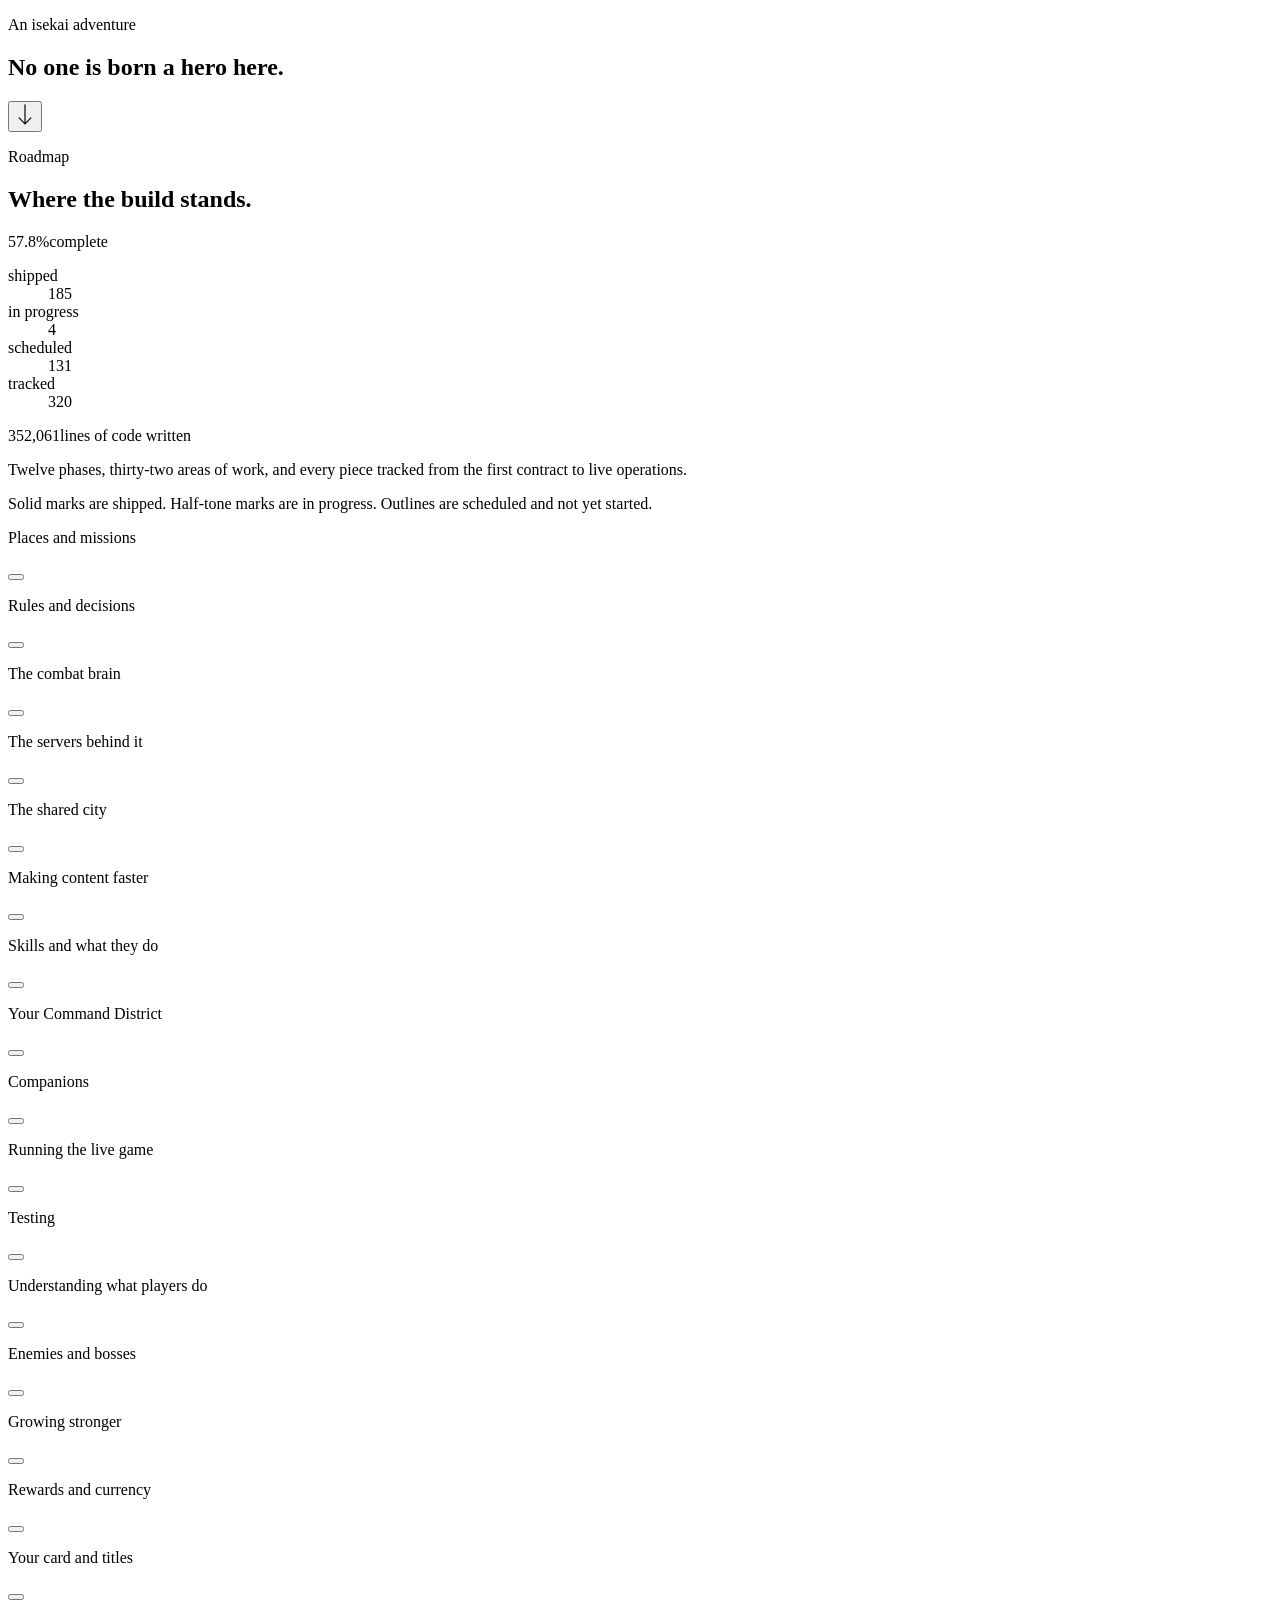
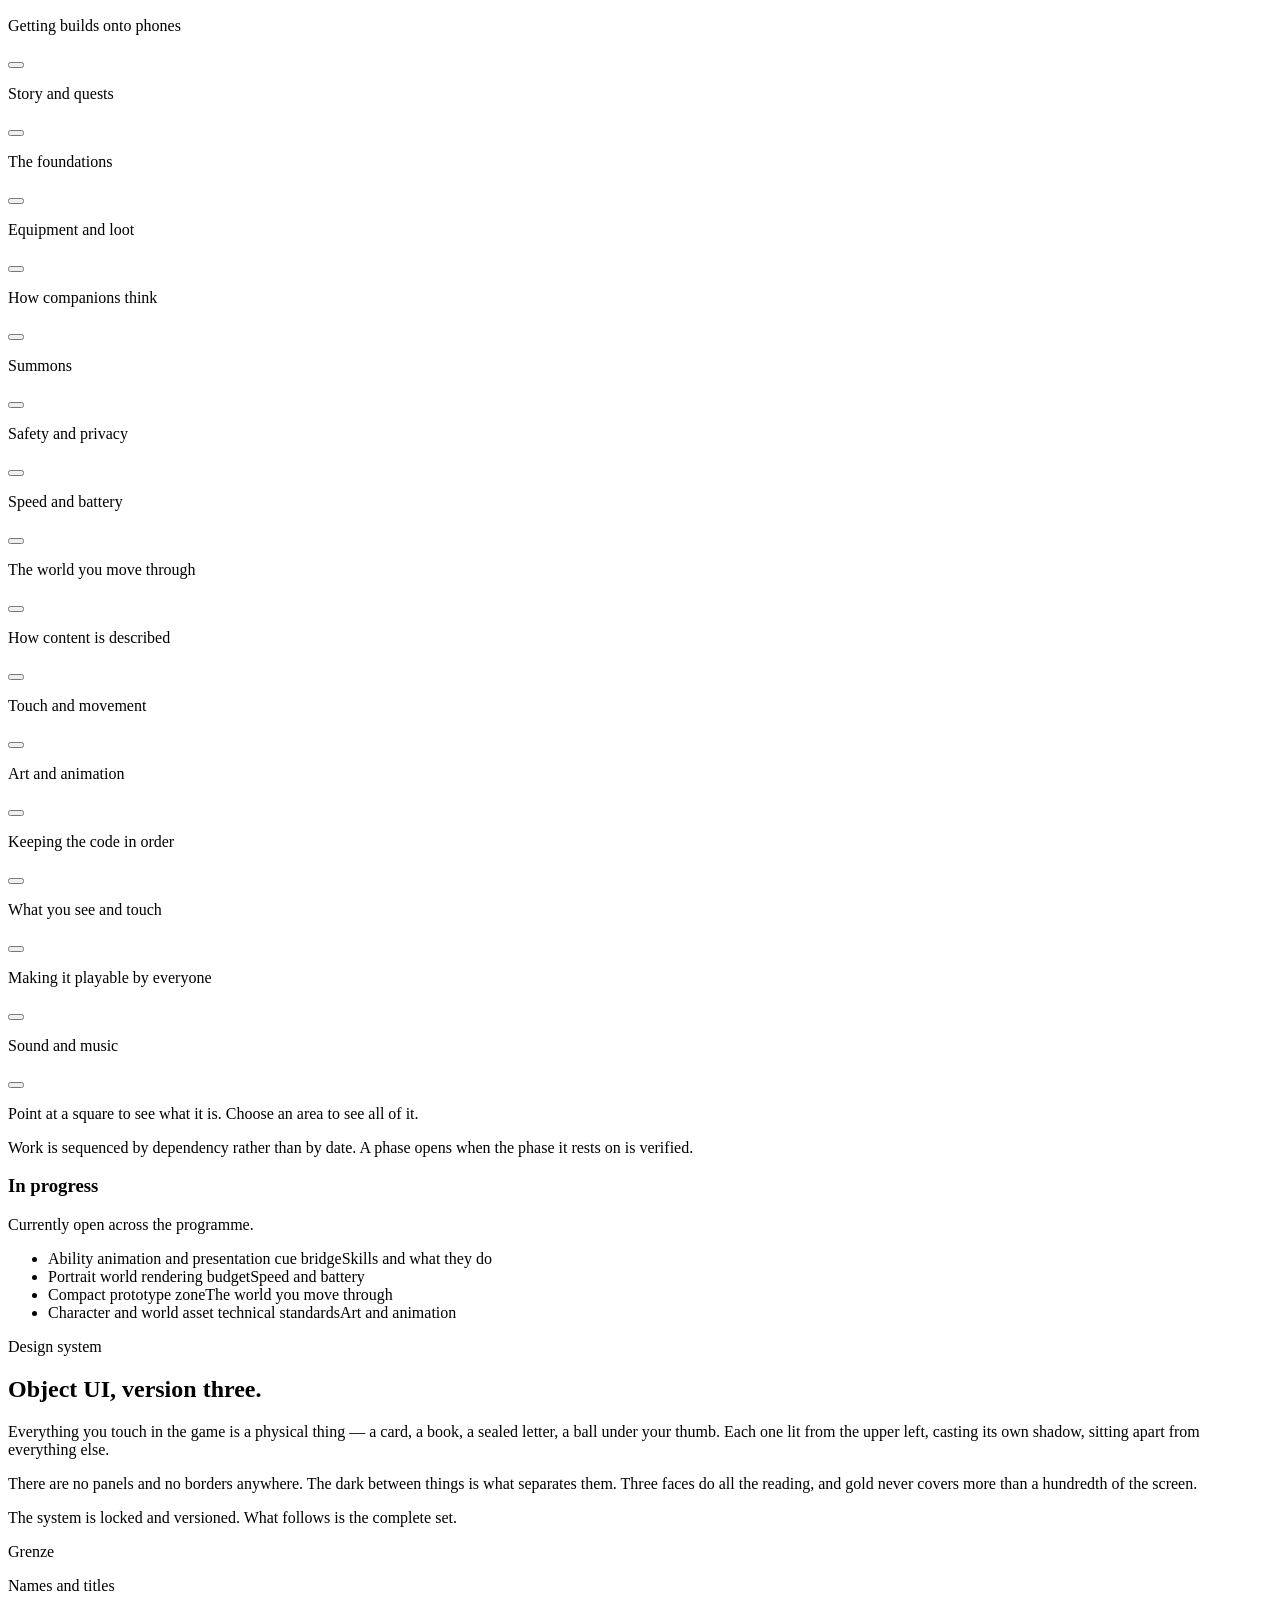
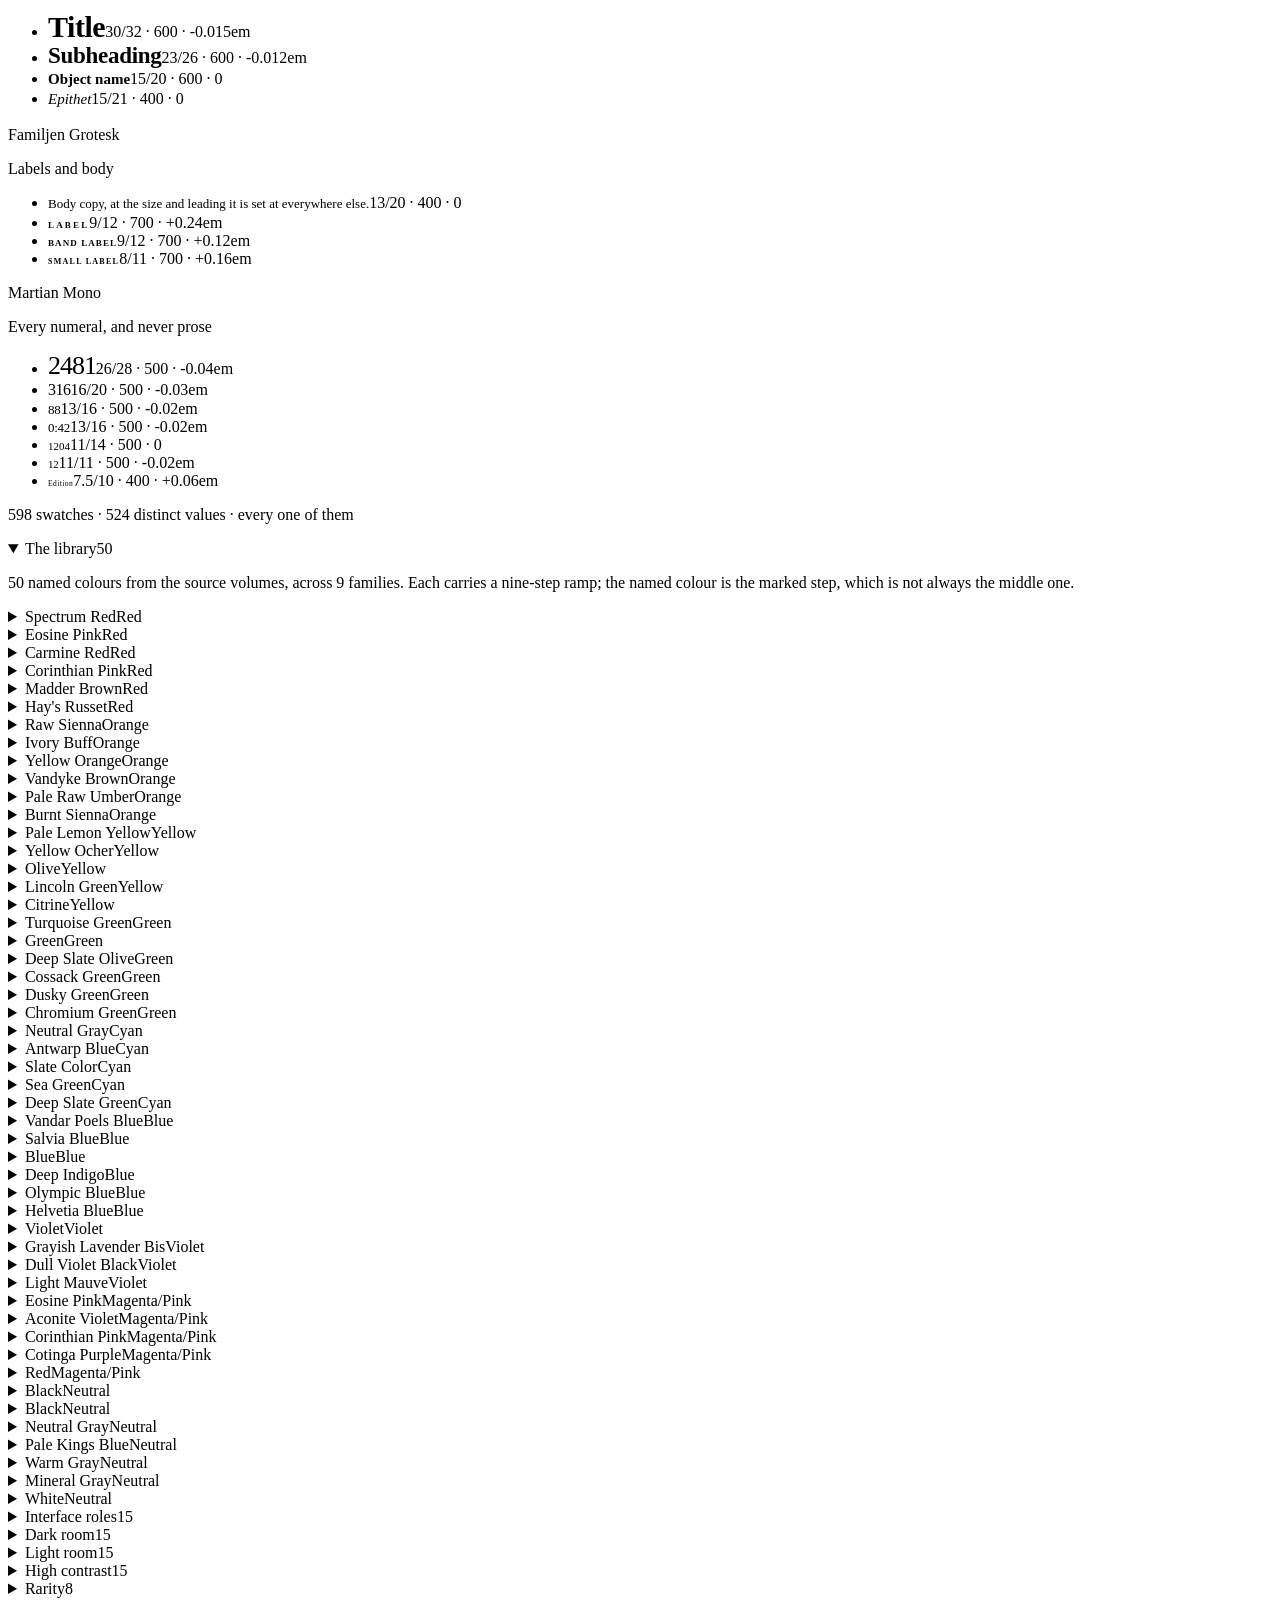
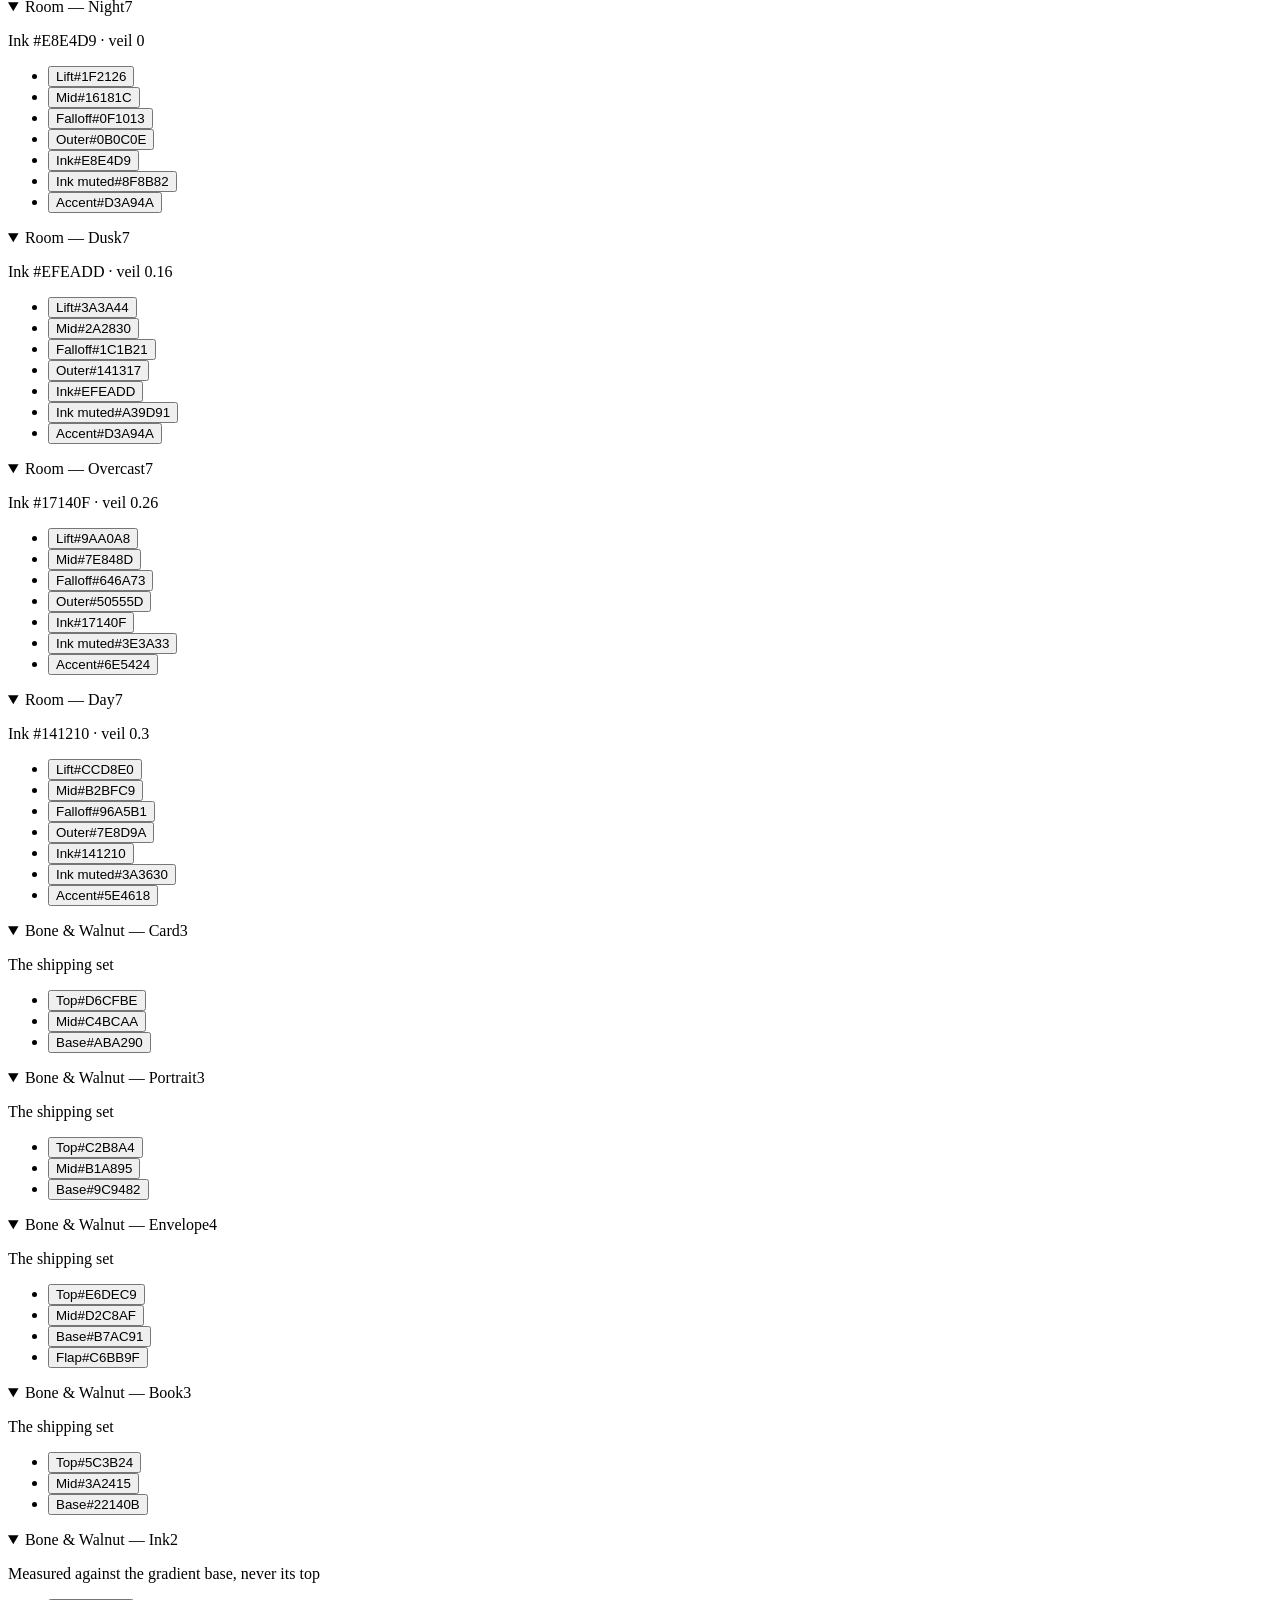
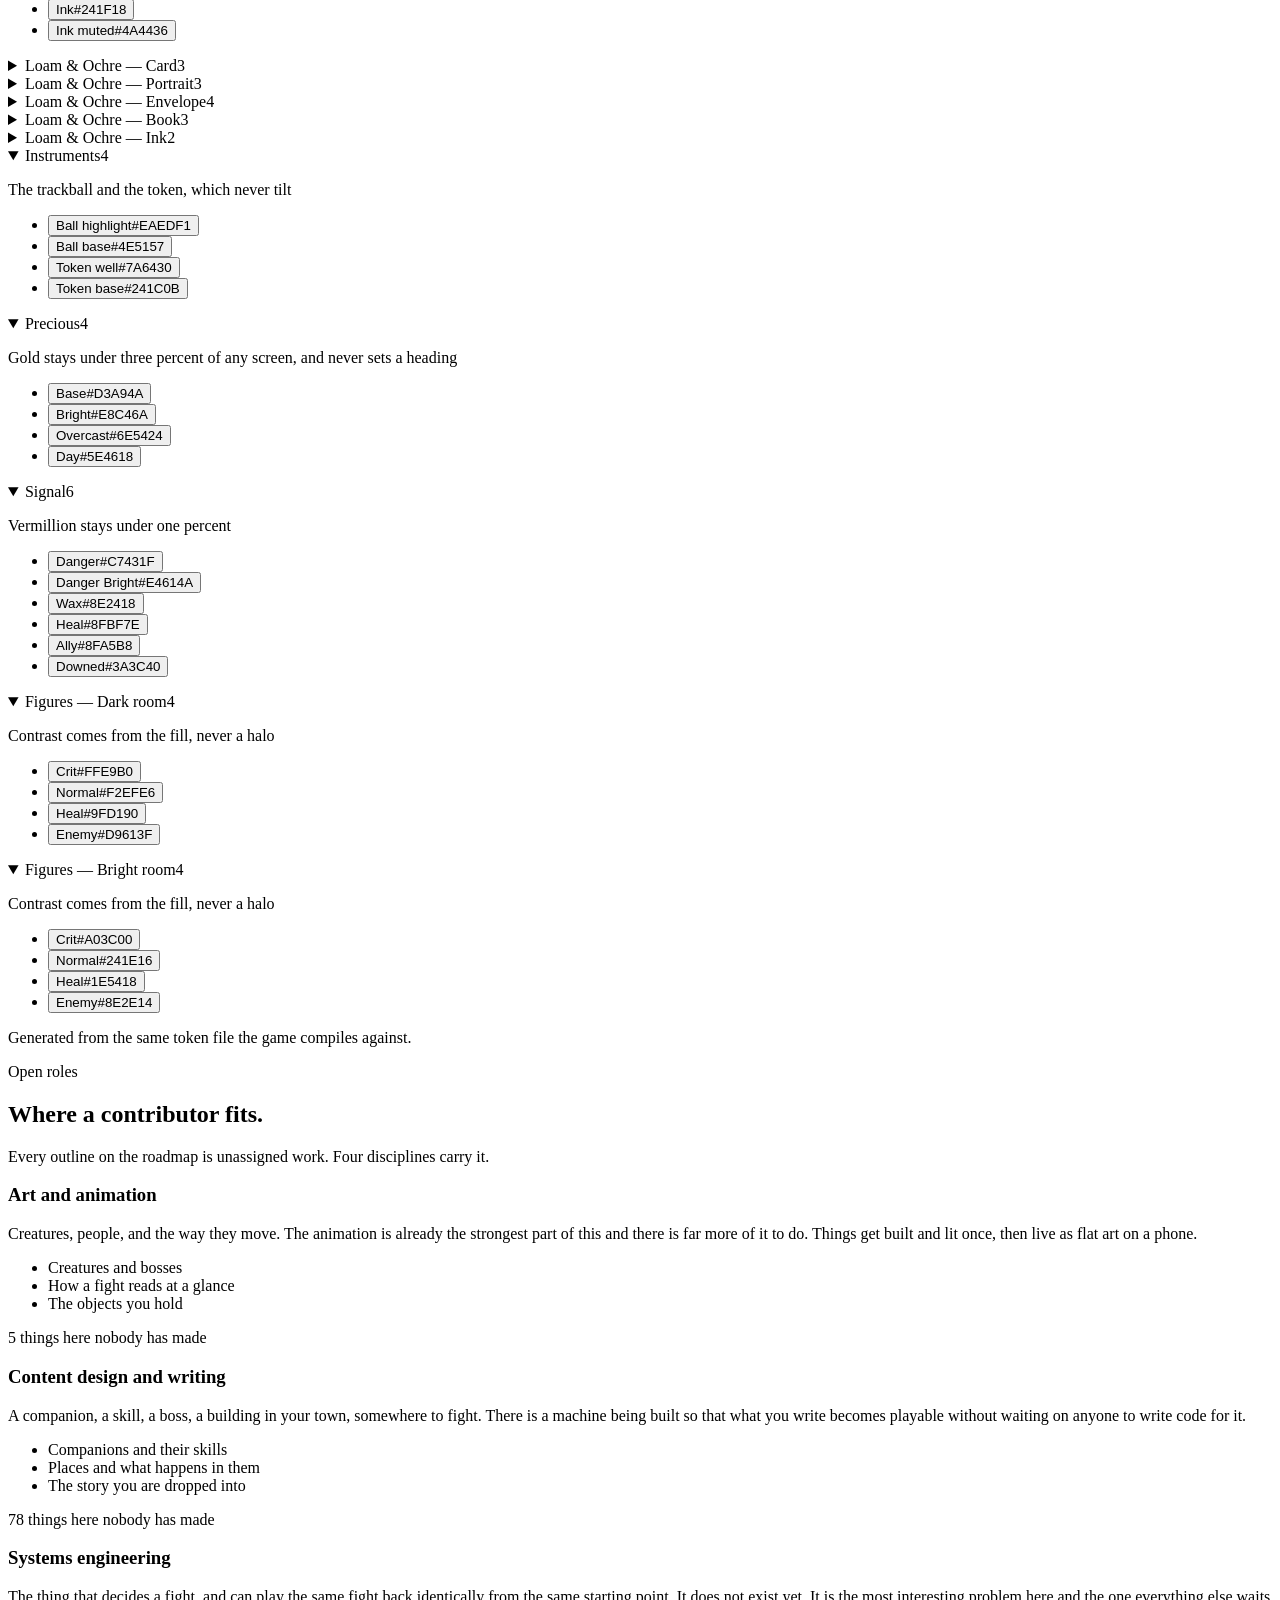
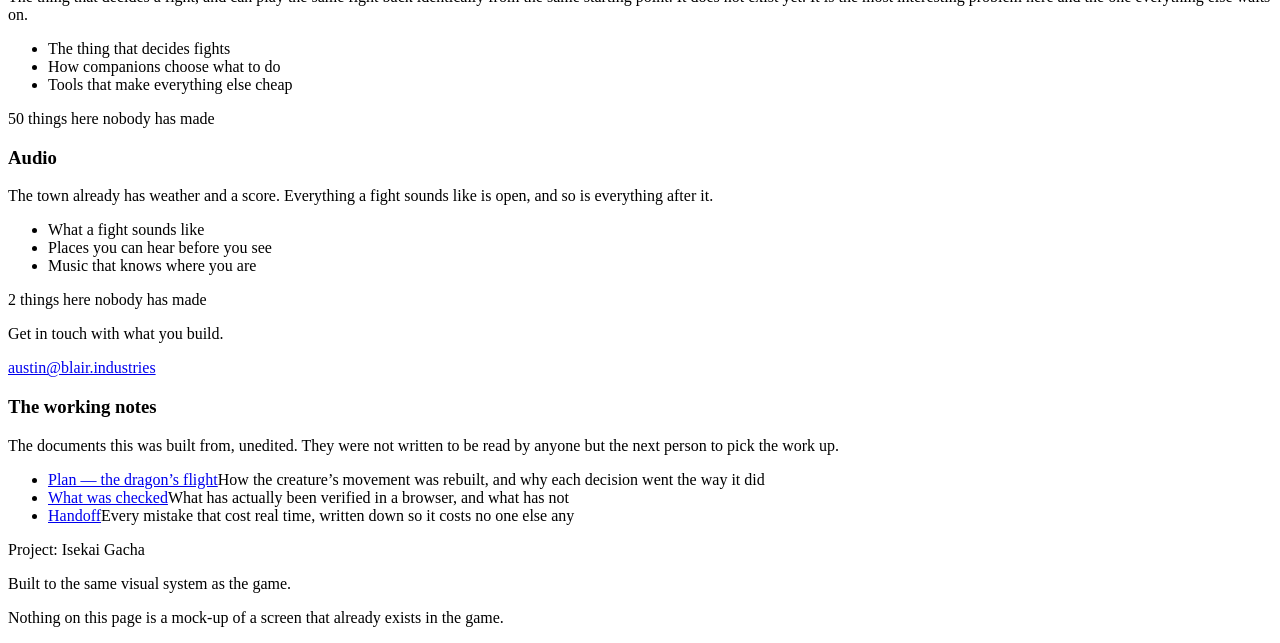
==== commit 3a495542: "Roadmap at 57.8% — 185 of 320" ====
--- a/index.html
+++ b/index.html
@@ -8,10 +8,10 @@
          it, and nobody stumbles onto it. Remove both of these to announce. -->
     <meta name="robots" content="noindex, nofollow" />
     <title>Project: Isekai Gacha</title>
-    <script type="module" crossorigin src="/isekai-showcase/assets/index-BAGcyqzB.js"></script>
+    <script type="module" crossorigin src="/isekai-showcase/assets/index-D1gNSB8L.js"></script>
     <link rel="stylesheet" crossorigin href="/isekai-showcase/assets/index-V3GtbhXT.css">
   </head>
   <body>
-    <div id="root"><section id="sky" class="layer layer-sky" data-room="day" aria-labelledby="sky-heading"><div class="layer-inner"><p class="t-label-caps layer-eyebrow">An isekai adventure</p><h1 id="sky-heading" class="t-name-screen sky-lines"><span class="sky-line">No one is born a hero here.</span></h1></div><button type="button" class="cue" aria-label="Go down to the next part"><span class="cue-arrow" aria-hidden="true"><svg viewBox="0 0 24 30" width="18" height="22" focusable="false"><path d="M12 1 v25 M4 19 l8 8 8-8" fill="none" stroke="currentColor" stroke-width="1.6" stroke-linecap="round" stroke-linejoin="round"></path></svg></span></button></section><section id="roadmap" class="layer layer-roadmap" data-room="overcast" aria-labelledby="roadmap-heading"><div class="layer-inner"><p class="t-label-caps layer-eyebrow">Roadmap</p><h2 id="roadmap-heading" class="t-name-world">Where the build stands.</h2><div class="progress"><p class="progress-headline"><span class="t-figure progress-percent">56.9%</span><span class="t-label-caps progress-label">complete</span></p><div class="progress-bar" role="img" aria-label="56.9 percent complete. 182 shipped, 4 in progress, 134 scheduled, of 320."><span class="progress-fill" data-state="built" style="width:56.875%"></span><span class="progress-fill" data-state="underway" style="width:1.25%"></span></div><dl class="progress-stats"><div><dt class="t-label-small">shipped</dt><dd class="t-figure">182</dd></div><div><dt class="t-label-small">in progress</dt><dd class="t-figure">4</dd></div><div><dt class="t-label-small">scheduled</dt><dd class="t-figure">134</dd></div><div><dt class="t-label-small">tracked</dt><dd class="t-figure">320</dd></div></dl></div><div class="code-count"><p class="code-figures"><span class="t-figure code-lines">352,032</span><span class="t-label-caps code-label">lines of code written</span></p></div><p class="t-body layer-body">Twelve phases, thirty-two areas of work, and every piece tracked from the first contract to live operations.</p><p class="t-body layer-body">Solid marks are shipped. Half-tone marks are in progress. Outlines are scheduled and not yet started.</p><div class="field-wrap"><div class="field" role="group" aria-label="Every area of work, and how much of each exists"><div class="area-group"><p class="t-label-small area-title">Places and missions</p><button type="button" class="area" aria-expanded="false" aria-label="Places and missions: 6 of 15 made. Open the list."><span class="mark" data-state="built"></span><span class="mark" data-state="built"></span><span class="mark" data-state="built"></span><span class="mark" data-state="built"></span><span class="mark" data-state="built"></span><span class="mark" data-state="built"></span><span class="mark" data-state="blueprint"></span><span class="mark" data-state="blueprint"></span><span class="mark" data-state="blueprint"></span><span class="mark" data-state="blueprint"></span><span class="mark" data-state="blueprint"></span><span class="mark" data-state="blueprint"></span><span class="mark" data-state="blueprint"></span><span class="mark" data-state="blueprint"></span><span class="mark" data-state="blueprint"></span></button></div><div class="area-group"><p class="t-label-small area-title">Rules and decisions</p><button type="button" class="area" aria-expanded="false" aria-label="Rules and decisions: 10 of 15 made. Open the list."><span class="mark" data-state="built"></span><span class="mark" data-state="built"></span><span class="mark" data-state="built"></span><span class="mark" data-state="built"></span><span class="mark" data-state="built"></span><span class="mark" data-state="built"></span><span class="mark" data-state="built"></span><span class="mark" data-state="built"></span><span class="mark" data-state="built"></span><span class="mark" data-state="built"></span><span class="mark" data-state="blueprint"></span><span class="mark" data-state="blueprint"></span><span class="mark" data-state="blueprint"></span><span class="mark" data-state="blueprint"></span><span class="mark" data-state="blueprint"></span></button></div><div class="area-group"><p class="t-label-small area-title">The combat brain</p><button type="button" class="area" aria-expanded="false" aria-label="The combat brain: 15 of 15 made. Open the list."><span class="mark" data-state="built"></span><span class="mark" data-state="built"></span><span class="mark" data-state="built"></span><span class="mark" data-state="built"></span><span class="mark" data-state="built"></span><span class="mark" data-state="built"></span><span class="mark" data-state="built"></span><span class="mark" data-state="built"></span><span class="mark" data-state="built"></span><span class="mark" data-state="built"></span><span class="mark" data-state="built"></span><span class="mark" data-state="built"></span><span class="mark" data-state="built"></span><span class="mark" data-state="built"></span><span class="mark" data-state="built"></span></button></div><div class="area-group"><p class="t-label-small area-title">The servers behind it</p><button type="button" class="area" aria-expanded="false" aria-label="The servers behind it: 8 of 15 made. Open the list."><span class="mark" data-state="built"></span><span class="mark" data-state="built"></span><span class="mark" data-state="built"></span><span class="mark" data-state="built"></span><span class="mark" data-state="built"></span><span class="mark" data-state="built"></span><span class="mark" data-state="built"></span><span class="mark" data-state="built"></span><span class="mark" data-state="blueprint"></span><span class="mark" data-state="blueprint"></span><span class="mark" data-state="blueprint"></span><span class="mark" data-state="blueprint"></span><span class="mark" data-state="blueprint"></span><span class="mark" data-state="blueprint"></span><span class="mark" data-state="blueprint"></span></button></div><div class="area-group"><p class="t-label-small area-title">The shared city</p><button type="button" class="area" aria-expanded="false" aria-label="The shared city: 4 of 14 made. Open the list."><span class="mark" data-state="built"></span><span class="mark" data-state="built"></span><span class="mark" data-state="built"></span><span class="mark" data-state="built"></span><span class="mark" data-state="blueprint"></span><span class="mark" data-state="blueprint"></span><span class="mark" data-state="blueprint"></span><span class="mark" data-state="blueprint"></span><span class="mark" data-state="blueprint"></span><span class="mark" data-state="blueprint"></span><span class="mark" data-state="blueprint"></span><span class="mark" data-state="blueprint"></span><span class="mark" data-state="blueprint"></span><span class="mark" data-state="blueprint"></span></button></div><div class="area-group"><p class="t-label-small area-title">Making content faster</p><button type="button" class="area" aria-expanded="false" aria-label="Making content faster: 6 of 13 made. Open the list."><span class="mark" data-state="built"></span><span class="mark" data-state="built"></span><span class="mark" data-state="built"></span><span class="mark" data-state="built"></span><span class="mark" data-state="built"></span><span class="mark" data-state="built"></span><span class="mark" data-state="blueprint"></span><span class="mark" data-state="blueprint"></span><span class="mark" data-state="blueprint"></span><span class="mark" data-state="blueprint"></span><span class="mark" data-state="blueprint"></span><span class="mark" data-state="blueprint"></span><span class="mark" data-state="blueprint"></span></button></div><div class="area-group"><p class="t-label-small area-title">Skills and what they do</p><button type="button" class="area" aria-expanded="false" aria-label="Skills and what they do: 11 of 13 made. Open the list."><span class="mark" data-state="built"></span><span class="mark" data-state="built"></span><span class="mark" data-state="built"></span><span class="mark" data-state="built"></span><span class="mark" data-state="built"></span><span class="mark" data-state="built"></span><span class="mark" data-state="built"></span><span class="mark" data-state="built"></span><span class="mark" data-state="built"></span><span class="mark" data-state="built"></span><span class="mark" data-state="built"></span><span class="mark" data-state="underway"></span><span class="mark" data-state="blueprint"></span></button></div><div class="area-group"><p class="t-label-small area-title">Your Command District</p><button type="button" class="area" aria-expanded="false" aria-label="Your Command District: 4 of 13 made. Open the list."><span class="mark" data-state="built"></span><span class="mark" data-state="built"></span><span class="mark" data-state="built"></span><span class="mark" data-state="built"></span><span class="mark" data-state="blueprint"></span><span class="mark" data-state="blueprint"></span><span class="mark" data-state="blueprint"></span><span class="mark" data-state="blueprint"></span><span class="mark" data-state="blueprint"></span><span class="mark" data-state="blueprint"></span><span class="mark" data-state="blueprint"></span><span class="mark" data-state="blueprint"></span><span class="mark" data-state="blueprint"></span></button></div><div class="area-group"><p class="t-label-small area-title">Companions</p><button type="button" class="area" aria-expanded="false" aria-label="Companions: 4 of 12 made. Open the list."><span class="mark" data-state="built"></span><span class="mark" data-state="built"></span><span class="mark" data-state="built"></span><span class="mark" data-state="built"></span><span class="mark" data-state="blueprint"></span><span class="mark" data-state="blueprint"></span><span class="mark" data-state="blueprint"></span><span class="mark" data-state="blueprint"></span><span class="mark" data-state="blueprint"></span><span class="mark" data-state="blueprint"></span><span class="mark" data-state="blueprint"></span><span class="mark" data-state="blueprint"></span></button></div><div class="area-group"><p class="t-label-small area-title">Running the live game</p><button type="button" class="area" aria-expanded="false" aria-label="Running the live game: 5 of 12 made. Open the list."><span class="mark" data-state="built"></span><span class="mark" data-state="built"></span><span class="mark" data-state="built"></span><span class="mark" data-state="built"></span><span class="mark" data-state="built"></span><span class="mark" data-state="blueprint"></span><span class="mark" data-state="blueprint"></span><span class="mark" data-state="blueprint"></span><span class="mark" data-state="blueprint"></span><span class="mark" data-state="blueprint"></span><span class="mark" data-state="blueprint"></span><span class="mark" data-state="blueprint"></span></button></div><div class="area-group"><p class="t-label-small area-title">Testing</p><button type="button" class="area" aria-expanded="false" aria-label="Testing: 4 of 12 made. Open the list."><span class="mark" data-state="built"></span><span class="mark" data-state="built"></span><span class="mark" data-state="built"></span><span class="mark" data-state="built"></span><span class="mark" data-state="blueprint"></span><span class="mark" data-state="blueprint"></span><span class="mark" data-state="blueprint"></span><span class="mark" data-state="blueprint"></span><span class="mark" data-state="blueprint"></span><span class="mark" data-state="blueprint"></span><span class="mark" data-state="blueprint"></span><span class="mark" data-state="blueprint"></span></button></div><div class="area-group"><p class="t-label-small area-title">Understanding what players do</p><button type="button" class="area" aria-expanded="false" aria-label="Understanding what players do: 3 of 12 made. Open the list."><span class="mark" data-state="built"></span><span class="mark" data-state="built"></span><span class="mark" data-state="built"></span><span class="mark" data-state="blueprint"></span><span class="mark" data-state="blueprint"></span><span class="mark" data-state="blueprint"></span><span class="mark" data-state="blueprint"></span><span class="mark" data-state="blueprint"></span><span class="mark" data-state="blueprint"></span><span class="mark" data-state="blueprint"></span><span class="mark" data-state="blueprint"></span><span class="mark" data-state="blueprint"></span></button></div><div class="area-group"><p class="t-label-small area-title">Enemies and bosses</p><button type="button" class="area" aria-expanded="false" aria-label="Enemies and bosses: 7 of 11 made. Open the list."><span class="mark" data-state="built"></span><span class="mark" data-state="built"></span><span class="mark" data-state="built"></span><span class="mark" data-state="built"></span><span class="mark" data-state="built"></span><span class="mark" data-state="built"></span><span class="mark" data-state="built"></span><span class="mark" data-state="blueprint"></span><span class="mark" data-state="blueprint"></span><span class="mark" data-state="blueprint"></span><span class="mark" data-state="blueprint"></span></button></div><div class="area-group"><p class="t-label-small area-title">Growing stronger</p><button type="button" class="area" aria-expanded="false" aria-label="Growing stronger: 7 of 11 made. Open the list."><span class="mark" data-state="built"></span><span class="mark" data-state="built"></span><span class="mark" data-state="built"></span><span class="mark" data-state="built"></span><span class="mark" data-state="built"></span><span class="mark" data-state="built"></span><span class="mark" data-state="built"></span><span class="mark" data-state="blueprint"></span><span class="mark" data-state="blueprint"></span><span class="mark" data-state="blueprint"></span><span class="mark" data-state="blueprint"></span></button></div><div class="area-group"><p class="t-label-small area-title">Rewards and currency</p><button type="button" class="area" aria-expanded="false" aria-label="Rewards and currency: 5 of 11 made. Open the list."><span class="mark" data-state="built"></span><span class="mark" data-state="built"></span><span class="mark" data-state="built"></span><span class="mark" data-state="built"></span><span class="mark" data-state="built"></span><span class="mark" data-state="blueprint"></span><span class="mark" data-state="blueprint"></span><span class="mark" data-state="blueprint"></span><span class="mark" data-state="blueprint"></span><span class="mark" data-state="blueprint"></span><span class="mark" data-state="blueprint"></span></button></div><div class="area-group"><p class="t-label-small area-title">Your card and titles</p><button type="button" class="area" aria-expanded="false" aria-label="Your card and titles: 2 of 11 made. Open the list."><span class="mark" data-state="built"></span><span class="mark" data-state="built"></span><span class="mark" data-state="blueprint"></span><span class="mark" data-state="blueprint"></span><span class="mark" data-state="blueprint"></span><span class="mark" data-state="blueprint"></span><span class="mark" data-state="blueprint"></span><span class="mark" data-state="blueprint"></span><span class="mark" data-state="blueprint"></span><span class="mark" data-state="blueprint"></span><span class="mark" data-state="blueprint"></span></button></div><div class="area-group"><p class="t-label-small area-title">Getting builds onto phones</p><button type="button" class="area" aria-expanded="false" aria-label="Getting builds onto phones: 7 of 10 made. Open the list."><span class="mark" data-state="built"></span><span class="mark" data-state="built"></span><span class="mark" data-state="built"></span><span class="mark" data-state="built"></span><span class="mark" data-state="built"></span><span class="mark" data-state="built"></span><span class="mark" data-state="built"></span><span class="mark" data-state="blueprint"></span><span class="mark" data-state="blueprint"></span><span class="mark" data-state="blueprint"></span></button></div><div class="area-group"><p class="t-label-small area-title">Story and quests</p><button type="button" class="area" aria-expanded="false" aria-label="Story and quests: 6 of 10 made. Open the list."><span class="mark" data-state="built"></span><span class="mark" data-state="built"></span><span class="mark" data-state="built"></span><span class="mark" data-state="built"></span><span class="mark" data-state="built"></span><span class="mark" data-state="built"></span><span class="mark" data-state="blueprint"></span><span class="mark" data-state="blueprint"></span><span class="mark" data-state="blueprint"></span><span class="mark" data-state="blueprint"></span></button></div><div class="area-group"><p class="t-label-small area-title">The foundations</p><button type="button" class="area" aria-expanded="false" aria-label="The foundations: 10 of 10 made. Open the list."><span class="mark" data-state="built"></span><span class="mark" data-state="built"></span><span class="mark" data-state="built"></span><span class="mark" data-state="built"></span><span class="mark" data-state="built"></span><span class="mark" data-state="built"></span><span class="mark" data-state="built"></span><span class="mark" data-state="built"></span><span class="mark" data-state="built"></span><span class="mark" data-state="built"></span></button></div><div class="area-group"><p class="t-label-small area-title">Equipment and loot</p><button type="button" class="area" aria-expanded="false" aria-label="Equipment and loot: 6 of 9 made. Open the list."><span class="mark" data-state="built"></span><span class="mark" data-state="built"></span><span class="mark" data-state="built"></span><span class="mark" data-state="built"></span><span class="mark" data-state="built"></span><span class="mark" data-state="built"></span><span class="mark" data-state="blueprint"></span><span class="mark" data-state="blueprint"></span><span class="mark" data-state="blueprint"></span></button></div><div class="area-group"><p class="t-label-small area-title">How companions think</p><button type="button" class="area" aria-expanded="false" aria-label="How companions think: 9 of 9 made. Open the list."><span class="mark" data-state="built"></span><span class="mark" data-state="built"></span><span class="mark" data-state="built"></span><span class="mark" data-state="built"></span><span class="mark" data-state="built"></span><span class="mark" data-state="built"></span><span class="mark" data-state="built"></span><span class="mark" data-state="built"></span><span class="mark" data-state="built"></span></button></div><div class="area-group"><p class="t-label-small area-title">Summons</p><button type="button" class="area" aria-expanded="false" aria-label="Summons: 5 of 9 made. Open the list."><span class="mark" data-state="built"></span><span class="mark" data-state="built"></span><span class="mark" data-state="built"></span><span class="mark" data-state="built"></span><span class="mark" data-state="built"></span><span class="mark" data-state="blueprint"></span><span class="mark" data-state="blueprint"></span><span class="mark" data-state="blueprint"></span><span class="mark" data-state="blueprint"></span></button></div><div class="area-group"><p class="t-label-small area-title">Safety and privacy</p><button type="button" class="area" aria-expanded="false" aria-label="Safety and privacy: 4 of 8 made. Open the list."><span class="mark" data-state="built"></span><span class="mark" data-state="built"></span><span class="mark" data-state="built"></span><span class="mark" data-state="built"></span><span class="mark" data-state="blueprint"></span><span class="mark" data-state="blueprint"></span><span class="mark" data-state="blueprint"></span><span class="mark" data-state="blueprint"></span></button></div><div class="area-group"><p class="t-label-small area-title">Speed and battery</p><button type="button" class="area" aria-expanded="false" aria-label="Speed and battery: 0 of 8 made. Open the list."><span class="mark" data-state="underway"></span><span class="mark" data-state="blueprint"></span><span class="mark" data-state="blueprint"></span><span class="mark" data-state="blueprint"></span><span class="mark" data-state="blueprint"></span><span class="mark" data-state="blueprint"></span><span class="mark" data-state="blueprint"></span><span class="mark" data-state="blueprint"></span></button></div><div class="area-group"><p class="t-label-small area-title">The world you move through</p><button type="button" class="area" aria-expanded="false" aria-label="The world you move through: 7 of 8 made. Open the list."><span class="mark" data-state="built"></span><span class="mark" data-state="built"></span><span class="mark" data-state="built"></span><span class="mark" data-state="built"></span><span class="mark" data-state="built"></span><span class="mark" data-state="built"></span><span class="mark" data-state="built"></span><span class="mark" data-state="underway"></span></button></div><div class="area-group"><p class="t-label-small area-title">How content is described</p><button type="button" class="area" aria-expanded="false" aria-label="How content is described: 6 of 6 made. Open the list."><span class="mark" data-state="built"></span><span class="mark" data-state="built"></span><span class="mark" data-state="built"></span><span class="mark" data-state="built"></span><span class="mark" data-state="built"></span><span class="mark" data-state="built"></span></button></div><div class="area-group"><p class="t-label-small area-title">Touch and movement</p><button type="button" class="area" aria-expanded="false" aria-label="Touch and movement: 6 of 6 made. Open the list."><span class="mark" data-state="built"></span><span class="mark" data-state="built"></span><span class="mark" data-state="built"></span><span class="mark" data-state="built"></span><span class="mark" data-state="built"></span><span class="mark" data-state="built"></span></button></div><div class="area-group"><p class="t-label-small area-title">Art and animation</p><button type="button" class="area" aria-expanded="false" aria-label="Art and animation: 1 of 5 made. Open the list."><span class="mark" data-state="built"></span><span class="mark" data-state="underway"></span><span class="mark" data-state="blueprint"></span><span class="mark" data-state="blueprint"></span><span class="mark" data-state="blueprint"></span></button></div><div class="area-group"><p class="t-label-small area-title">Keeping the code in order</p><button type="button" class="area" aria-expanded="false" aria-label="Keeping the code in order: 5 of 5 made. Open the list."><span class="mark" data-state="built"></span><span class="mark" data-state="built"></span><span class="mark" data-state="built"></span><span class="mark" data-state="built"></span><span class="mark" data-state="built"></span></button></div><div class="area-group"><p class="t-label-small area-title">What you see and touch</p><button type="button" class="area" aria-expanded="false" aria-label="What you see and touch: 5 of 5 made. Open the list."><span class="mark" data-state="built"></span><span class="mark" data-state="built"></span><span class="mark" data-state="built"></span><span class="mark" data-state="built"></span><span class="mark" data-state="built"></span></button></div><div class="area-group"><p class="t-label-small area-title">Making it playable by everyone</p><button type="button" class="area" aria-expanded="false" aria-label="Making it playable by everyone: 3 of 4 made. Open the list."><span class="mark" data-state="built"></span><span class="mark" data-state="built"></span><span class="mark" data-state="built"></span><span class="mark" data-state="blueprint"></span></button></div><div class="area-group"><p class="t-label-small area-title">Sound and music</p><button type="button" class="area" aria-expanded="false" aria-label="Sound and music: 1 of 3 made. Open the list."><span class="mark" data-state="built"></span><span class="mark" data-state="blueprint"></span><span class="mark" data-state="blueprint"></span></button></div></div><p class="readout" aria-hidden="true"><span class="t-label-small readout-hint">Point at a square to see what it is. Choose an area to see all of it.</span></p></div><p class="t-label-small layer-note">Work is sequenced by dependency rather than by date. A phase opens when the phase it rests on is verified.</p><div class="now"><h3 class="t-name-object now-heading">In progress</h3><p class="t-body layer-body">Currently open across the programme.</p><ul class="now-list"><li class="now-item"><span class="mark" data-state="underway" aria-hidden="true"></span><span class="t-body now-title">Ability animation and presentation cue bridge</span><span class="t-label-small now-area">Skills and what they do</span></li><li class="now-item"><span class="mark" data-state="underway" aria-hidden="true"></span><span class="t-body now-title">Portrait world rendering budget</span><span class="t-label-small now-area">Speed and battery</span></li><li class="now-item"><span class="mark" data-state="underway" aria-hidden="true"></span><span class="t-body now-title">Compact prototype zone</span><span class="t-label-small now-area">The world you move through</span></li><li class="now-item"><span class="mark" data-state="underway" aria-hidden="true"></span><span class="t-body now-title">Character and world asset technical standards</span><span class="t-label-small now-area">Art and animation</span></li></ul></div></div></section><section id="castle" class="layer layer-castle" data-room="dusk" aria-labelledby="castle-heading"><div class="layer-inner"><p class="t-label-caps layer-eyebrow">Design system</p><h2 id="castle-heading" class="t-name-world">Object UI, version three.</h2><p class="t-body layer-body">Everything you touch in the game is a physical thing — a card, a book, a sealed letter, a ball under your thumb. Each one lit from the upper left, casting its own shadow, sitting apart from everything else.</p><p class="t-body layer-body">There are no panels and no borders anywhere. The dark between things is what separates them. Three faces do all the reading, and gold never covers more than a hundredth of the screen.</p><p class="t-body layer-body">The system is locked and versioned. What follows is the complete set.</p><div class="system system-type"><div class="face-group" role="group" aria-labelledby="face-name"><p class="t-label-caps face-name" id="face-name">Grenze</p><p class="t-label-small face-role">Names and titles</p><ul class="specimen-list"><li class="specimen"><span class="specimen-sample" style="font-family:var(--face-name);font-size:30px;line-height:32px;font-weight:600;letter-spacing:-0.015em">Title</span><span class="t-figure specimen-spec">30/32 · 600 · -0.015em</span></li><li class="specimen"><span class="specimen-sample" style="font-family:var(--face-name);font-size:23px;line-height:26px;font-weight:600;letter-spacing:-0.012em">Subheading</span><span class="t-figure specimen-spec">23/26 · 600 · -0.012em</span></li><li class="specimen"><span class="specimen-sample" style="font-family:var(--face-name);font-size:15px;line-height:20px;font-weight:600;letter-spacing:0">Object name</span><span class="t-figure specimen-spec">15/20 · 600 · 0</span></li><li class="specimen"><span class="specimen-sample" style="font-family:var(--face-name);font-size:15px;line-height:21px;font-weight:400;letter-spacing:0;font-style:italic">Epithet</span><span class="t-figure specimen-spec">15/21 · 400 · 0</span></li></ul></div><div class="face-group" role="group" aria-labelledby="face-label"><p class="t-label-caps face-name" id="face-label">Familjen Grotesk</p><p class="t-label-small face-role">Labels and body</p><ul class="specimen-list"><li class="specimen"><span class="specimen-sample" style="font-family:var(--face-label);font-size:13px;line-height:20px;font-weight:400;letter-spacing:0">Body copy, at the size and leading it is set at everywhere else.</span><span class="t-figure specimen-spec">13/20 · 400 · 0</span></li><li class="specimen"><span class="specimen-sample" style="font-family:var(--face-label);font-size:9px;line-height:12px;font-weight:700;letter-spacing:+0.24em;text-transform:uppercase">Label</span><span class="t-figure specimen-spec">9/12 · 700 · +0.24em</span></li><li class="specimen"><span class="specimen-sample" style="font-family:var(--face-label);font-size:9px;line-height:12px;font-weight:700;letter-spacing:+0.12em;text-transform:uppercase">Band label</span><span class="t-figure specimen-spec">9/12 · 700 · +0.12em</span></li><li class="specimen"><span class="specimen-sample" style="font-family:var(--face-label);font-size:8px;line-height:11px;font-weight:700;letter-spacing:+0.16em;text-transform:uppercase">Small label</span><span class="t-figure specimen-spec">8/11 · 700 · +0.16em</span></li></ul></div><div class="face-group" role="group" aria-labelledby="face-figure"><p class="t-label-caps face-name" id="face-figure">Martian Mono</p><p class="t-label-small face-role">Every numeral, and never prose</p><ul class="specimen-list"><li class="specimen"><span class="specimen-sample" style="font-family:var(--face-figure);font-size:26px;line-height:28px;font-weight:500;letter-spacing:-0.04em">2481</span><span class="t-figure specimen-spec">26/28 · 500 · -0.04em</span></li><li class="specimen"><span class="specimen-sample" style="font-family:var(--face-figure);font-size:16px;line-height:20px;font-weight:500;letter-spacing:-0.03em">316</span><span class="t-figure specimen-spec">16/20 · 500 · -0.03em</span></li><li class="specimen"><span class="specimen-sample" style="font-family:var(--face-figure);font-size:13px;line-height:16px;font-weight:500;letter-spacing:-0.02em">88</span><span class="t-figure specimen-spec">13/16 · 500 · -0.02em</span></li><li class="specimen"><span class="specimen-sample" style="font-family:var(--face-figure);font-size:13px;line-height:16px;font-weight:500;letter-spacing:-0.02em">0:42</span><span class="t-figure specimen-spec">13/16 · 500 · -0.02em</span></li><li class="specimen"><span class="specimen-sample" style="font-family:var(--face-figure);font-size:11px;line-height:14px;font-weight:500;letter-spacing:0">1204</span><span class="t-figure specimen-spec">11/14 · 500 · 0</span></li><li class="specimen"><span class="specimen-sample" style="font-family:var(--face-figure);font-size:11px;line-height:11px;font-weight:500;letter-spacing:-0.02em">12</span><span class="t-figure specimen-spec">11/11 · 500 · -0.02em</span></li><li class="specimen"><span class="specimen-sample" style="font-family:var(--face-figure);font-size:7.5px;line-height:10px;font-weight:400;letter-spacing:+0.06em">Edition</span><span class="t-figure specimen-spec">7.5/10 · 400 · +0.06em</span></li></ul></div></div><div class="system system-colour"><p class="t-label-small booklet-count"><span class="t-figure">598</span> swatches · <span class="t-figure">524</span> distinct values · every one of them</p><details class="swatch-group" open=""><summary class="swatch-summary"><span class="t-label-caps swatch-group-name">The library</span><span class="t-figure swatch-group-count">50</span></summary><p class="t-label-small swatch-group-note">50 named colours from the source volumes, across 9 families. Each carries a nine-step ramp; the named colour is the marked step, which is not always the middle one.</p><details class="ramp"><summary class="ramp-summary"><span class="swatch-chip ramp-chip" style="background:#F20000"></span><span class="t-label-small ramp-name">Spectrum Red</span><span class="t-label-small ramp-family">Red</span><span class="ramp-preview" aria-hidden="true"><span class="swatch-dot" style="background:#FFEDEA"></span><span class="swatch-dot" style="background:#FED5CE"></span><span class="swatch-dot" style="background:#FEB8AD"></span><span class="swatch-dot" style="background:#FF9484"></span><span class="swatch-dot" style="background:#FF6554"></span><span class="swatch-dot" style="background:#F20000"></span><span class="swatch-dot" style="background:#CA0905"></span><span class="swatch-dot" style="background:#9E0302"></span><span class="swatch-dot" style="background:#740000"></span></span></summary><ul class="swatch-row"><li><button type="button" class="swatch" data-compact="" aria-label="100, #FFEDEA. Copy"><span class="swatch-chip" style="background:#FFEDEA" aria-hidden="true"></span><span class="t-label-small swatch-name">100</span><span class="t-figure swatch-value" aria-hidden="true">#FFEDEA</span></button></li><li><button type="button" class="swatch" data-compact="" aria-label="200, #FED5CE. Copy"><span class="swatch-chip" style="background:#FED5CE" aria-hidden="true"></span><span class="t-label-small swatch-name">200</span><span class="t-figure swatch-value" aria-hidden="true">#FED5CE</span></button></li><li><button type="button" class="swatch" data-compact="" aria-label="300, #FEB8AD. Copy"><span class="swatch-chip" style="background:#FEB8AD" aria-hidden="true"></span><span class="t-label-small swatch-name">300</span><span class="t-figure swatch-value" aria-hidden="true">#FEB8AD</span></button></li><li><button type="button" class="swatch" data-compact="" aria-label="400, #FF9484. Copy"><span class="swatch-chip" style="background:#FF9484" aria-hidden="true"></span><span class="t-label-small swatch-name">400</span><span class="t-figure swatch-value" aria-hidden="true">#FF9484</span></button></li><li><button type="button" class="swatch" data-compact="" aria-label="500, #FF6554. Copy"><span class="swatch-chip" style="background:#FF6554" aria-hidden="true"></span><span class="t-label-small swatch-name">500</span><span class="t-figure swatch-value" aria-hidden="true">#FF6554</span></button></li><li data-base=""><button type="button" class="swatch" data-compact="" aria-label="600, #F20000. Copy"><span class="swatch-chip" style="background:#F20000" aria-hidden="true"></span><span class="t-label-small swatch-name">600</span><span class="t-figure swatch-value" aria-hidden="true">#F20000</span></button></li><li><button type="button" class="swatch" data-compact="" aria-label="700, #CA0905. Copy"><span class="swatch-chip" style="background:#CA0905" aria-hidden="true"></span><span class="t-label-small swatch-name">700</span><span class="t-figure swatch-value" aria-hidden="true">#CA0905</span></button></li><li><button type="button" class="swatch" data-compact="" aria-label="800, #9E0302. Copy"><span class="swatch-chip" style="background:#9E0302" aria-hidden="true"></span><span class="t-label-small swatch-name">800</span><span class="t-figure swatch-value" aria-hidden="true">#9E0302</span></button></li><li><button type="button" class="swatch" data-compact="" aria-label="900, #740000. Copy"><span class="swatch-chip" style="background:#740000" aria-hidden="true"></span><span class="t-label-small swatch-name">900</span><span class="t-figure swatch-value" aria-hidden="true">#740000</span></button></li></ul></details><details class="ramp"><summary class="ramp-summary"><span class="swatch-chip ramp-chip" style="background:#F37F94"></span><span class="t-label-small ramp-name">Eosine Pink</span><span class="t-label-small ramp-family">Red</span><span class="ramp-preview" aria-hidden="true"><span class="swatch-dot" style="background:#FDEDEF"></span><span class="swatch-dot" style="background:#FED3D8"></span><span class="swatch-dot" style="background:#FEB6C0"></span><span class="swatch-dot" style="background:#FE90A2"></span><span class="swatch-dot" style="background:#F37F94"></span><span class="swatch-dot" style="background:#C36576"></span><span class="swatch-dot" style="background:#9D515E"></span><span class="swatch-dot" style="background:#793D48"></span><span class="swatch-dot" style="background:#582B33"></span></span></summary><ul class="swatch-row"><li><button type="button" class="swatch" data-compact="" aria-label="100, #FDEDEF. Copy"><span class="swatch-chip" style="background:#FDEDEF" aria-hidden="true"></span><span class="t-label-small swatch-name">100</span><span class="t-figure swatch-value" aria-hidden="true">#FDEDEF</span></button></li><li><button type="button" class="swatch" data-compact="" aria-label="200, #FED3D8. Copy"><span class="swatch-chip" style="background:#FED3D8" aria-hidden="true"></span><span class="t-label-small swatch-name">200</span><span class="t-figure swatch-value" aria-hidden="true">#FED3D8</span></button></li><li><button type="button" class="swatch" data-compact="" aria-label="300, #FEB6C0. Copy"><span class="swatch-chip" style="background:#FEB6C0" aria-hidden="true"></span><span class="t-label-small swatch-name">300</span><span class="t-figure swatch-value" aria-hidden="true">#FEB6C0</span></button></li><li><button type="button" class="swatch" data-compact="" aria-label="400, #FE90A2. Copy"><span class="swatch-chip" style="background:#FE90A2" aria-hidden="true"></span><span class="t-label-small swatch-name">400</span><span class="t-figure swatch-value" aria-hidden="true">#FE90A2</span></button></li><li data-base=""><button type="button" class="swatch" data-compact="" aria-label="500, #F37F94. Copy"><span class="swatch-chip" style="background:#F37F94" aria-hidden="true"></span><span class="t-label-small swatch-name">500</span><span class="t-figure swatch-value" aria-hidden="true">#F37F94</span></button></li><li><button type="button" class="swatch" data-compact="" aria-label="600, #C36576. Copy"><span class="swatch-chip" style="background:#C36576" aria-hidden="true"></span><span class="t-label-small swatch-name">600</span><span class="t-figure swatch-value" aria-hidden="true">#C36576</span></button></li><li><button type="button" class="swatch" data-compact="" aria-label="700, #9D515E. Copy"><span class="swatch-chip" style="background:#9D515E" aria-hidden="true"></span><span class="t-label-small swatch-name">700</span><span class="t-figure swatch-value" aria-hidden="true">#9D515E</span></button></li><li><button type="button" class="swatch" data-compact="" aria-label="800, #793D48. Copy"><span class="swatch-chip" style="background:#793D48" aria-hidden="true"></span><span class="t-label-small swatch-name">800</span><span class="t-figure swatch-value" aria-hidden="true">#793D48</span></button></li><li><button type="button" class="swatch" data-compact="" aria-label="900, #582B33. Copy"><span class="swatch-chip" style="background:#582B33" aria-hidden="true"></span><span class="t-label-small swatch-name">900</span><span class="t-figure swatch-value" aria-hidden="true">#582B33</span></button></li></ul></details><details class="ramp"><summary class="ramp-summary"><span class="swatch-chip ramp-chip" style="background:#A62C37"></span><span class="t-label-small ramp-name">Carmine Red</span><span class="t-label-small ramp-family">Red</span><span class="ramp-preview" aria-hidden="true"><span class="swatch-dot" style="background:#FDEEED"></span><span class="swatch-dot" style="background:#FFD3D2"></span><span class="swatch-dot" style="background:#FCB8B6"></span><span class="swatch-dot" style="background:#EC9E9C"></span><span class="swatch-dot" style="background:#DB8181"></span><span class="swatch-dot" style="background:#C86365"></span><span class="swatch-dot" style="background:#A62C37"></span><span class="swatch-dot" style="background:#93222D"></span><span class="swatch-dot" style="background:#6E0F1C"></span></span></summary><ul class="swatch-row"><li><button type="button" class="swatch" data-compact="" aria-label="100, #FDEEED. Copy"><span class="swatch-chip" style="background:#FDEEED" aria-hidden="true"></span><span class="t-label-small swatch-name">100</span><span class="t-figure swatch-value" aria-hidden="true">#FDEEED</span></button></li><li><button type="button" class="swatch" data-compact="" aria-label="200, #FFD3D2. Copy"><span class="swatch-chip" style="background:#FFD3D2" aria-hidden="true"></span><span class="t-label-small swatch-name">200</span><span class="t-figure swatch-value" aria-hidden="true">#FFD3D2</span></button></li><li><button type="button" class="swatch" data-compact="" aria-label="300, #FCB8B6. Copy"><span class="swatch-chip" style="background:#FCB8B6" aria-hidden="true"></span><span class="t-label-small swatch-name">300</span><span class="t-figure swatch-value" aria-hidden="true">#FCB8B6</span></button></li><li><button type="button" class="swatch" data-compact="" aria-label="400, #EC9E9C. Copy"><span class="swatch-chip" style="background:#EC9E9C" aria-hidden="true"></span><span class="t-label-small swatch-name">400</span><span class="t-figure swatch-value" aria-hidden="true">#EC9E9C</span></button></li><li><button type="button" class="swatch" data-compact="" aria-label="500, #DB8181. Copy"><span class="swatch-chip" style="background:#DB8181" aria-hidden="true"></span><span class="t-label-small swatch-name">500</span><span class="t-figure swatch-value" aria-hidden="true">#DB8181</span></button></li><li><button type="button" class="swatch" data-compact="" aria-label="600, #C86365. Copy"><span class="swatch-chip" style="background:#C86365" aria-hidden="true"></span><span class="t-label-small swatch-name">600</span><span class="t-figure swatch-value" aria-hidden="true">#C86365</span></button></li><li data-base=""><button type="button" class="swatch" data-compact="" aria-label="700, #A62C37. Copy"><span class="swatch-chip" style="background:#A62C37" aria-hidden="true"></span><span class="t-label-small swatch-name">700</span><span class="t-figure swatch-value" aria-hidden="true">#A62C37</span></button></li><li><button type="button" class="swatch" data-compact="" aria-label="800, #93222D. Copy"><span class="swatch-chip" style="background:#93222D" aria-hidden="true"></span><span class="t-label-small swatch-name">800</span><span class="t-figure swatch-value" aria-hidden="true">#93222D</span></button></li><li><button type="button" class="swatch" data-compact="" aria-label="900, #6E0F1C. Copy"><span class="swatch-chip" style="background:#6E0F1C" aria-hidden="true"></span><span class="t-label-small swatch-name">900</span><span class="t-figure swatch-value" aria-hidden="true">#6E0F1C</span></button></li></ul></details><details class="ramp"><summary class="ramp-summary"><span class="swatch-chip ramp-chip" style="background:#F8B6BA"></span><span class="t-label-small ramp-name">Corinthian Pink</span><span class="t-label-small ramp-family">Red</span><span class="ramp-preview" aria-hidden="true"><span class="swatch-dot" style="background:#FFEDED"></span><span class="swatch-dot" style="background:#FFD3D5"></span><span class="swatch-dot" style="background:#F8B6BA"></span><span class="swatch-dot" style="background:#DFA4A8"></span><span class="swatch-dot" style="background:#C28F92"></span><span class="swatch-dot" style="background:#A4797C"></span><span class="swatch-dot" style="background:#836264"></span><span class="swatch-dot" style="background:#644B4C"></span><span class="swatch-dot" style="background:#463536"></span></span></summary><ul class="swatch-row"><li><button type="button" class="swatch" data-compact="" aria-label="100, #FFEDED. Copy"><span class="swatch-chip" style="background:#FFEDED" aria-hidden="true"></span><span class="t-label-small swatch-name">100</span><span class="t-figure swatch-value" aria-hidden="true">#FFEDED</span></button></li><li><button type="button" class="swatch" data-compact="" aria-label="200, #FFD3D5. Copy"><span class="swatch-chip" style="background:#FFD3D5" aria-hidden="true"></span><span class="t-label-small swatch-name">200</span><span class="t-figure swatch-value" aria-hidden="true">#FFD3D5</span></button></li><li data-base=""><button type="button" class="swatch" data-compact="" aria-label="300, #F8B6BA. Copy"><span class="swatch-chip" style="background:#F8B6BA" aria-hidden="true"></span><span class="t-label-small swatch-name">300</span><span class="t-figure swatch-value" aria-hidden="true">#F8B6BA</span></button></li><li><button type="button" class="swatch" data-compact="" aria-label="400, #DFA4A8. Copy"><span class="swatch-chip" style="background:#DFA4A8" aria-hidden="true"></span><span class="t-label-small swatch-name">400</span><span class="t-figure swatch-value" aria-hidden="true">#DFA4A8</span></button></li><li><button type="button" class="swatch" data-compact="" aria-label="500, #C28F92. Copy"><span class="swatch-chip" style="background:#C28F92" aria-hidden="true"></span><span class="t-label-small swatch-name">500</span><span class="t-figure swatch-value" aria-hidden="true">#C28F92</span></button></li><li><button type="button" class="swatch" data-compact="" aria-label="600, #A4797C. Copy"><span class="swatch-chip" style="background:#A4797C" aria-hidden="true"></span><span class="t-label-small swatch-name">600</span><span class="t-figure swatch-value" aria-hidden="true">#A4797C</span></button></li><li><button type="button" class="swatch" data-compact="" aria-label="700, #836264. Copy"><span class="swatch-chip" style="background:#836264" aria-hidden="true"></span><span class="t-label-small swatch-name">700</span><span class="t-figure swatch-value" aria-hidden="true">#836264</span></button></li><li><button type="button" class="swatch" data-compact="" aria-label="800, #644B4C. Copy"><span class="swatch-chip" style="background:#644B4C" aria-hidden="true"></span><span class="t-label-small swatch-name">800</span><span class="t-figure swatch-value" aria-hidden="true">#644B4C</span></button></li><li><button type="button" class="swatch" data-compact="" aria-label="900, #463536. Copy"><span class="swatch-chip" style="background:#463536" aria-hidden="true"></span><span class="t-label-small swatch-name">900</span><span class="t-figure swatch-value" aria-hidden="true">#463536</span></button></li></ul></details><details class="ramp"><summary class="ramp-summary"><span class="swatch-chip ramp-chip" style="background:#651300"></span><span class="t-label-small ramp-name">Madder Brown</span><span class="t-label-small ramp-family">Red</span><span class="ramp-preview" aria-hidden="true"><span class="swatch-dot" style="background:#FDEEEA"></span><span class="swatch-dot" style="background:#EFDBD5"></span><span class="swatch-dot" style="background:#E1C5BE"></span><span class="swatch-dot" style="background:#D1ACA3"></span><span class="swatch-dot" style="background:#BF9287"></span><span class="swatch-dot" style="background:#AC776A"></span><span class="swatch-dot" style="background:#97594A"></span><span class="swatch-dot" style="background:#803B2B"></span><span class="swatch-dot" style="background:#651300"></span></span></summary><ul class="swatch-row"><li><button type="button" class="swatch" data-compact="" aria-label="100, #FDEEEA. Copy"><span class="swatch-chip" style="background:#FDEEEA" aria-hidden="true"></span><span class="t-label-small swatch-name">100</span><span class="t-figure swatch-value" aria-hidden="true">#FDEEEA</span></button></li><li><button type="button" class="swatch" data-compact="" aria-label="200, #EFDBD5. Copy"><span class="swatch-chip" style="background:#EFDBD5" aria-hidden="true"></span><span class="t-label-small swatch-name">200</span><span class="t-figure swatch-value" aria-hidden="true">#EFDBD5</span></button></li><li><button type="button" class="swatch" data-compact="" aria-label="300, #E1C5BE. Copy"><span class="swatch-chip" style="background:#E1C5BE" aria-hidden="true"></span><span class="t-label-small swatch-name">300</span><span class="t-figure swatch-value" aria-hidden="true">#E1C5BE</span></button></li><li><button type="button" class="swatch" data-compact="" aria-label="400, #D1ACA3. Copy"><span class="swatch-chip" style="background:#D1ACA3" aria-hidden="true"></span><span class="t-label-small swatch-name">400</span><span class="t-figure swatch-value" aria-hidden="true">#D1ACA3</span></button></li><li><button type="button" class="swatch" data-compact="" aria-label="500, #BF9287. Copy"><span class="swatch-chip" style="background:#BF9287" aria-hidden="true"></span><span class="t-label-small swatch-name">500</span><span class="t-figure swatch-value" aria-hidden="true">#BF9287</span></button></li><li><button type="button" class="swatch" data-compact="" aria-label="600, #AC776A. Copy"><span class="swatch-chip" style="background:#AC776A" aria-hidden="true"></span><span class="t-label-small swatch-name">600</span><span class="t-figure swatch-value" aria-hidden="true">#AC776A</span></button></li><li><button type="button" class="swatch" data-compact="" aria-label="700, #97594A. Copy"><span class="swatch-chip" style="background:#97594A" aria-hidden="true"></span><span class="t-label-small swatch-name">700</span><span class="t-figure swatch-value" aria-hidden="true">#97594A</span></button></li><li><button type="button" class="swatch" data-compact="" aria-label="800, #803B2B. Copy"><span class="swatch-chip" style="background:#803B2B" aria-hidden="true"></span><span class="t-label-small swatch-name">800</span><span class="t-figure swatch-value" aria-hidden="true">#803B2B</span></button></li><li data-base=""><button type="button" class="swatch" data-compact="" aria-label="900, #651300. Copy"><span class="swatch-chip" style="background:#651300" aria-hidden="true"></span><span class="t-label-small swatch-name">900</span><span class="t-figure swatch-value" aria-hidden="true">#651300</span></button></li></ul></details><details class="ramp"><summary class="ramp-summary"><span class="swatch-chip ramp-chip" style="background:#793327"></span><span class="t-label-small ramp-name">Hay&#x27;s Russet</span><span class="t-label-small ramp-family">Red</span><span class="ramp-preview" aria-hidden="true"><span class="swatch-dot" style="background:#FFEDEA"></span><span class="swatch-dot" style="background:#F4D9D3"></span><span class="swatch-dot" style="background:#E5C3BC"></span><span class="swatch-dot" style="background:#D4ABA2"></span><span class="swatch-dot" style="background:#C19187"></span><span class="swatch-dot" style="background:#AD766B"></span><span class="swatch-dot" style="background:#96594D"></span><span class="swatch-dot" style="background:#793327"></span><span class="swatch-dot" style="background:#62241A"></span></span></summary><ul class="swatch-row"><li><button type="button" class="swatch" data-compact="" aria-label="100, #FFEDEA. Copy"><span class="swatch-chip" style="background:#FFEDEA" aria-hidden="true"></span><span class="t-label-small swatch-name">100</span><span class="t-figure swatch-value" aria-hidden="true">#FFEDEA</span></button></li><li><button type="button" class="swatch" data-compact="" aria-label="200, #F4D9D3. Copy"><span class="swatch-chip" style="background:#F4D9D3" aria-hidden="true"></span><span class="t-label-small swatch-name">200</span><span class="t-figure swatch-value" aria-hidden="true">#F4D9D3</span></button></li><li><button type="button" class="swatch" data-compact="" aria-label="300, #E5C3BC. Copy"><span class="swatch-chip" style="background:#E5C3BC" aria-hidden="true"></span><span class="t-label-small swatch-name">300</span><span class="t-figure swatch-value" aria-hidden="true">#E5C3BC</span></button></li><li><button type="button" class="swatch" data-compact="" aria-label="400, #D4ABA2. Copy"><span class="swatch-chip" style="background:#D4ABA2" aria-hidden="true"></span><span class="t-label-small swatch-name">400</span><span class="t-figure swatch-value" aria-hidden="true">#D4ABA2</span></button></li><li><button type="button" class="swatch" data-compact="" aria-label="500, #C19187. Copy"><span class="swatch-chip" style="background:#C19187" aria-hidden="true"></span><span class="t-label-small swatch-name">500</span><span class="t-figure swatch-value" aria-hidden="true">#C19187</span></button></li><li><button type="button" class="swatch" data-compact="" aria-label="600, #AD766B. Copy"><span class="swatch-chip" style="background:#AD766B" aria-hidden="true"></span><span class="t-label-small swatch-name">600</span><span class="t-figure swatch-value" aria-hidden="true">#AD766B</span></button></li><li><button type="button" class="swatch" data-compact="" aria-label="700, #96594D. Copy"><span class="swatch-chip" style="background:#96594D" aria-hidden="true"></span><span class="t-label-small swatch-name">700</span><span class="t-figure swatch-value" aria-hidden="true">#96594D</span></button></li><li data-base=""><button type="button" class="swatch" data-compact="" aria-label="800, #793327. Copy"><span class="swatch-chip" style="background:#793327" aria-hidden="true"></span><span class="t-label-small swatch-name">800</span><span class="t-figure swatch-value" aria-hidden="true">#793327</span></button></li><li><button type="button" class="swatch" data-compact="" aria-label="900, #62241A. Copy"><span class="swatch-chip" style="background:#62241A" aria-hidden="true"></span><span class="t-label-small swatch-name">900</span><span class="t-figure swatch-value" aria-hidden="true">#62241A</span></button></li></ul></details><details class="ramp"><summary class="ramp-summary"><span class="swatch-chip ramp-chip" style="background:#BB7125"></span><span class="t-label-small ramp-name">Raw Sienna</span><span class="t-label-small ramp-family">Orange</span><span class="ramp-preview" aria-hidden="true"><span class="swatch-dot" style="background:#FFEEE1"></span><span class="swatch-dot" style="background:#FED7B8"></span><span class="swatch-dot" style="background:#F6C092"></span><span class="swatch-dot" style="background:#E4A773"></span><span class="swatch-dot" style="background:#D18D51"></span><span class="swatch-dot" style="background:#BB7125"></span><span class="swatch-dot" style="background:#995B19"></span><span class="swatch-dot" style="background:#77440C"></span><span class="swatch-dot" style="background:#572F02"></span></span></summary><ul class="swatch-row"><li><button type="button" class="swatch" data-compact="" aria-label="100, #FFEEE1. Copy"><span class="swatch-chip" style="background:#FFEEE1" aria-hidden="true"></span><span class="t-label-small swatch-name">100</span><span class="t-figure swatch-value" aria-hidden="true">#FFEEE1</span></button></li><li><button type="button" class="swatch" data-compact="" aria-label="200, #FED7B8. Copy"><span class="swatch-chip" style="background:#FED7B8" aria-hidden="true"></span><span class="t-label-small swatch-name">200</span><span class="t-figure swatch-value" aria-hidden="true">#FED7B8</span></button></li><li><button type="button" class="swatch" data-compact="" aria-label="300, #F6C092. Copy"><span class="swatch-chip" style="background:#F6C092" aria-hidden="true"></span><span class="t-label-small swatch-name">300</span><span class="t-figure swatch-value" aria-hidden="true">#F6C092</span></button></li><li><button type="button" class="swatch" data-compact="" aria-label="400, #E4A773. Copy"><span class="swatch-chip" style="background:#E4A773" aria-hidden="true"></span><span class="t-label-small swatch-name">400</span><span class="t-figure swatch-value" aria-hidden="true">#E4A773</span></button></li><li><button type="button" class="swatch" data-compact="" aria-label="500, #D18D51. Copy"><span class="swatch-chip" style="background:#D18D51" aria-hidden="true"></span><span class="t-label-small swatch-name">500</span><span class="t-figure swatch-value" aria-hidden="true">#D18D51</span></button></li><li data-base=""><button type="button" class="swatch" data-compact="" aria-label="600, #BB7125. Copy"><span class="swatch-chip" style="background:#BB7125" aria-hidden="true"></span><span class="t-label-small swatch-name">600</span><span class="t-figure swatch-value" aria-hidden="true">#BB7125</span></button></li><li><button type="button" class="swatch" data-compact="" aria-label="700, #995B19. Copy"><span class="swatch-chip" style="background:#995B19" aria-hidden="true"></span><span class="t-label-small swatch-name">700</span><span class="t-figure swatch-value" aria-hidden="true">#995B19</span></button></li><li><button type="button" class="swatch" data-compact="" aria-label="800, #77440C. Copy"><span class="swatch-chip" style="background:#77440C" aria-hidden="true"></span><span class="t-label-small swatch-name">800</span><span class="t-figure swatch-value" aria-hidden="true">#77440C</span></button></li><li><button type="button" class="swatch" data-compact="" aria-label="900, #572F02. Copy"><span class="swatch-chip" style="background:#572F02" aria-hidden="true"></span><span class="t-label-small swatch-name">900</span><span class="t-figure swatch-value" aria-hidden="true">#572F02</span></button></li></ul></details><details class="ramp"><summary class="ramp-summary"><span class="swatch-chip ramp-chip" style="background:#EBD3A2"></span><span class="t-label-small ramp-name">Ivory Buff</span><span class="t-label-small ramp-family">Orange</span><span class="ramp-preview" aria-hidden="true"><span class="swatch-dot" style="background:#FFF0D3"></span><span class="swatch-dot" style="background:#F4DDAE"></span><span class="swatch-dot" style="background:#EBD3A2"></span><span class="swatch-dot" style="background:#C7B38B"></span><span class="swatch-dot" style="background:#AE9C7A"></span><span class="swatch-dot" style="background:#938468"></span><span class="swatch-dot" style="background:#756B54"></span><span class="swatch-dot" style="background:#595242"></span><span class="swatch-dot" style="background:#3F3A30"></span></span></summary><ul class="swatch-row"><li><button type="button" class="swatch" data-compact="" aria-label="100, #FFF0D3. Copy"><span class="swatch-chip" style="background:#FFF0D3" aria-hidden="true"></span><span class="t-label-small swatch-name">100</span><span class="t-figure swatch-value" aria-hidden="true">#FFF0D3</span></button></li><li><button type="button" class="swatch" data-compact="" aria-label="200, #F4DDAE. Copy"><span class="swatch-chip" style="background:#F4DDAE" aria-hidden="true"></span><span class="t-label-small swatch-name">200</span><span class="t-figure swatch-value" aria-hidden="true">#F4DDAE</span></button></li><li data-base=""><button type="button" class="swatch" data-compact="" aria-label="300, #EBD3A2. Copy"><span class="swatch-chip" style="background:#EBD3A2" aria-hidden="true"></span><span class="t-label-small swatch-name">300</span><span class="t-figure swatch-value" aria-hidden="true">#EBD3A2</span></button></li><li><button type="button" class="swatch" data-compact="" aria-label="400, #C7B38B. Copy"><span class="swatch-chip" style="background:#C7B38B" aria-hidden="true"></span><span class="t-label-small swatch-name">400</span><span class="t-figure swatch-value" aria-hidden="true">#C7B38B</span></button></li><li><button type="button" class="swatch" data-compact="" aria-label="500, #AE9C7A. Copy"><span class="swatch-chip" style="background:#AE9C7A" aria-hidden="true"></span><span class="t-label-small swatch-name">500</span><span class="t-figure swatch-value" aria-hidden="true">#AE9C7A</span></button></li><li><button type="button" class="swatch" data-compact="" aria-label="600, #938468. Copy"><span class="swatch-chip" style="background:#938468" aria-hidden="true"></span><span class="t-label-small swatch-name">600</span><span class="t-figure swatch-value" aria-hidden="true">#938468</span></button></li><li><button type="button" class="swatch" data-compact="" aria-label="700, #756B54. Copy"><span class="swatch-chip" style="background:#756B54" aria-hidden="true"></span><span class="t-label-small swatch-name">700</span><span class="t-figure swatch-value" aria-hidden="true">#756B54</span></button></li><li><button type="button" class="swatch" data-compact="" aria-label="800, #595242. Copy"><span class="swatch-chip" style="background:#595242" aria-hidden="true"></span><span class="t-label-small swatch-name">800</span><span class="t-figure swatch-value" aria-hidden="true">#595242</span></button></li><li><button type="button" class="swatch" data-compact="" aria-label="900, #3F3A30. Copy"><span class="swatch-chip" style="background:#3F3A30" aria-hidden="true"></span><span class="t-label-small swatch-name">900</span><span class="t-figure swatch-value" aria-hidden="true">#3F3A30</span></button></li></ul></details><details class="ramp"><summary class="ramp-summary"><span class="swatch-chip ramp-chip" style="background:#F99D1B"></span><span class="t-label-small ramp-name">Yellow Orange</span><span class="t-label-small ramp-family">Orange</span><span class="ramp-preview" aria-hidden="true"><span class="swatch-dot" style="background:#FEEFE0"></span><span class="swatch-dot" style="background:#FED8B2"></span><span class="swatch-dot" style="background:#FFBD77"></span><span class="swatch-dot" style="background:#F99D1B"></span><span class="swatch-dot" style="background:#DA8A1A"></span><span class="swatch-dot" style="background:#B97418"></span><span class="swatch-dot" style="background:#955E15"></span><span class="swatch-dot" style="background:#724811"></span><span class="swatch-dot" style="background:#52330D"></span></span></summary><ul class="swatch-row"><li><button type="button" class="swatch" data-compact="" aria-label="100, #FEEFE0. Copy"><span class="swatch-chip" style="background:#FEEFE0" aria-hidden="true"></span><span class="t-label-small swatch-name">100</span><span class="t-figure swatch-value" aria-hidden="true">#FEEFE0</span></button></li><li><button type="button" class="swatch" data-compact="" aria-label="200, #FED8B2. Copy"><span class="swatch-chip" style="background:#FED8B2" aria-hidden="true"></span><span class="t-label-small swatch-name">200</span><span class="t-figure swatch-value" aria-hidden="true">#FED8B2</span></button></li><li><button type="button" class="swatch" data-compact="" aria-label="300, #FFBD77. Copy"><span class="swatch-chip" style="background:#FFBD77" aria-hidden="true"></span><span class="t-label-small swatch-name">300</span><span class="t-figure swatch-value" aria-hidden="true">#FFBD77</span></button></li><li data-base=""><button type="button" class="swatch" data-compact="" aria-label="400, #F99D1B. Copy"><span class="swatch-chip" style="background:#F99D1B" aria-hidden="true"></span><span class="t-label-small swatch-name">400</span><span class="t-figure swatch-value" aria-hidden="true">#F99D1B</span></button></li><li><button type="button" class="swatch" data-compact="" aria-label="500, #DA8A1A. Copy"><span class="swatch-chip" style="background:#DA8A1A" aria-hidden="true"></span><span class="t-label-small swatch-name">500</span><span class="t-figure swatch-value" aria-hidden="true">#DA8A1A</span></button></li><li><button type="button" class="swatch" data-compact="" aria-label="600, #B97418. Copy"><span class="swatch-chip" style="background:#B97418" aria-hidden="true"></span><span class="t-label-small swatch-name">600</span><span class="t-figure swatch-value" aria-hidden="true">#B97418</span></button></li><li><button type="button" class="swatch" data-compact="" aria-label="700, #955E15. Copy"><span class="swatch-chip" style="background:#955E15" aria-hidden="true"></span><span class="t-label-small swatch-name">700</span><span class="t-figure swatch-value" aria-hidden="true">#955E15</span></button></li><li><button type="button" class="swatch" data-compact="" aria-label="800, #724811. Copy"><span class="swatch-chip" style="background:#724811" aria-hidden="true"></span><span class="t-label-small swatch-name">800</span><span class="t-figure swatch-value" aria-hidden="true">#724811</span></button></li><li><button type="button" class="swatch" data-compact="" aria-label="900, #52330D. Copy"><span class="swatch-chip" style="background:#52330D" aria-hidden="true"></span><span class="t-label-small swatch-name">900</span><span class="t-figure swatch-value" aria-hidden="true">#52330D</span></button></li></ul></details><details class="ramp"><summary class="ramp-summary"><span class="swatch-chip ramp-chip" style="background:#362304"></span><span class="t-label-small ramp-name">Vandyke Brown</span><span class="t-label-small ramp-family">Orange</span><span class="ramp-preview" aria-hidden="true"><span class="swatch-dot" style="background:#F5F1EC"></span><span class="swatch-dot" style="background:#E2DFDA"></span><span class="swatch-dot" style="background:#D0CBC5"></span><span class="swatch-dot" style="background:#BCB5AB"></span><span class="swatch-dot" style="background:#A69D90"></span><span class="swatch-dot" style="background:#908474"></span><span class="swatch-dot" style="background:#776956"></span><span class="swatch-dot" style="background:#605039"></span><span class="swatch-dot" style="background:#362304"></span></span></summary><ul class="swatch-row"><li><button type="button" class="swatch" data-compact="" aria-label="100, #F5F1EC. Copy"><span class="swatch-chip" style="background:#F5F1EC" aria-hidden="true"></span><span class="t-label-small swatch-name">100</span><span class="t-figure swatch-value" aria-hidden="true">#F5F1EC</span></button></li><li><button type="button" class="swatch" data-compact="" aria-label="200, #E2DFDA. Copy"><span class="swatch-chip" style="background:#E2DFDA" aria-hidden="true"></span><span class="t-label-small swatch-name">200</span><span class="t-figure swatch-value" aria-hidden="true">#E2DFDA</span></button></li><li><button type="button" class="swatch" data-compact="" aria-label="300, #D0CBC5. Copy"><span class="swatch-chip" style="background:#D0CBC5" aria-hidden="true"></span><span class="t-label-small swatch-name">300</span><span class="t-figure swatch-value" aria-hidden="true">#D0CBC5</span></button></li><li><button type="button" class="swatch" data-compact="" aria-label="400, #BCB5AB. Copy"><span class="swatch-chip" style="background:#BCB5AB" aria-hidden="true"></span><span class="t-label-small swatch-name">400</span><span class="t-figure swatch-value" aria-hidden="true">#BCB5AB</span></button></li><li><button type="button" class="swatch" data-compact="" aria-label="500, #A69D90. Copy"><span class="swatch-chip" style="background:#A69D90" aria-hidden="true"></span><span class="t-label-small swatch-name">500</span><span class="t-figure swatch-value" aria-hidden="true">#A69D90</span></button></li><li><button type="button" class="swatch" data-compact="" aria-label="600, #908474. Copy"><span class="swatch-chip" style="background:#908474" aria-hidden="true"></span><span class="t-label-small swatch-name">600</span><span class="t-figure swatch-value" aria-hidden="true">#908474</span></button></li><li><button type="button" class="swatch" data-compact="" aria-label="700, #776956. Copy"><span class="swatch-chip" style="background:#776956" aria-hidden="true"></span><span class="t-label-small swatch-name">700</span><span class="t-figure swatch-value" aria-hidden="true">#776956</span></button></li><li><button type="button" class="swatch" data-compact="" aria-label="800, #605039. Copy"><span class="swatch-chip" style="background:#605039" aria-hidden="true"></span><span class="t-label-small swatch-name">800</span><span class="t-figure swatch-value" aria-hidden="true">#605039</span></button></li><li data-base=""><button type="button" class="swatch" data-compact="" aria-label="900, #362304. Copy"><span class="swatch-chip" style="background:#362304" aria-hidden="true"></span><span class="t-label-small swatch-name">900</span><span class="t-figure swatch-value" aria-hidden="true">#362304</span></button></li></ul></details><details class="ramp"><summary class="ramp-summary"><span class="swatch-chip ramp-chip" style="background:#71502F"></span><span class="t-label-small ramp-name">Pale Raw Umber</span><span class="t-label-small ramp-family">Orange</span><span class="ramp-preview" aria-hidden="true"><span class="swatch-dot" style="background:#FBEFE5"></span><span class="swatch-dot" style="background:#ECDDCF"></span><span class="swatch-dot" style="background:#DAC9B8"></span><span class="swatch-dot" style="background:#C7B29E"></span><span class="swatch-dot" style="background:#B29983"></span><span class="swatch-dot" style="background:#9C8066"></span><span class="swatch-dot" style="background:#846547"></span><span class="swatch-dot" style="background:#71502F"></span><span class="swatch-dot" style="background:#4E3419"></span></span></summary><ul class="swatch-row"><li><button type="button" class="swatch" data-compact="" aria-label="100, #FBEFE5. Copy"><span class="swatch-chip" style="background:#FBEFE5" aria-hidden="true"></span><span class="t-label-small swatch-name">100</span><span class="t-figure swatch-value" aria-hidden="true">#FBEFE5</span></button></li><li><button type="button" class="swatch" data-compact="" aria-label="200, #ECDDCF. Copy"><span class="swatch-chip" style="background:#ECDDCF" aria-hidden="true"></span><span class="t-label-small swatch-name">200</span><span class="t-figure swatch-value" aria-hidden="true">#ECDDCF</span></button></li><li><button type="button" class="swatch" data-compact="" aria-label="300, #DAC9B8. Copy"><span class="swatch-chip" style="background:#DAC9B8" aria-hidden="true"></span><span class="t-label-small swatch-name">300</span><span class="t-figure swatch-value" aria-hidden="true">#DAC9B8</span></button></li><li><button type="button" class="swatch" data-compact="" aria-label="400, #C7B29E. Copy"><span class="swatch-chip" style="background:#C7B29E" aria-hidden="true"></span><span class="t-label-small swatch-name">400</span><span class="t-figure swatch-value" aria-hidden="true">#C7B29E</span></button></li><li><button type="button" class="swatch" data-compact="" aria-label="500, #B29983. Copy"><span class="swatch-chip" style="background:#B29983" aria-hidden="true"></span><span class="t-label-small swatch-name">500</span><span class="t-figure swatch-value" aria-hidden="true">#B29983</span></button></li><li><button type="button" class="swatch" data-compact="" aria-label="600, #9C8066. Copy"><span class="swatch-chip" style="background:#9C8066" aria-hidden="true"></span><span class="t-label-small swatch-name">600</span><span class="t-figure swatch-value" aria-hidden="true">#9C8066</span></button></li><li><button type="button" class="swatch" data-compact="" aria-label="700, #846547. Copy"><span class="swatch-chip" style="background:#846547" aria-hidden="true"></span><span class="t-label-small swatch-name">700</span><span class="t-figure swatch-value" aria-hidden="true">#846547</span></button></li><li data-base=""><button type="button" class="swatch" data-compact="" aria-label="800, #71502F. Copy"><span class="swatch-chip" style="background:#71502F" aria-hidden="true"></span><span class="t-label-small swatch-name">800</span><span class="t-figure swatch-value" aria-hidden="true">#71502F</span></button></li><li><button type="button" class="swatch" data-compact="" aria-label="900, #4E3419. Copy"><span class="swatch-chip" style="background:#4E3419" aria-hidden="true"></span><span class="t-label-small swatch-name">900</span><span class="t-figure swatch-value" aria-hidden="true">#4E3419</span></button></li></ul></details><details class="ramp"><summary class="ramp-summary"><span class="swatch-chip ramp-chip" style="background:#AE5224"></span><span class="t-label-small ramp-name">Burnt Sienna</span><span class="t-label-small ramp-family">Orange</span><span class="ramp-preview" aria-hidden="true"><span class="swatch-dot" style="background:#FEEEE7"></span><span class="swatch-dot" style="background:#FED6C5"></span><span class="swatch-dot" style="background:#F8BDA3"></span><span class="swatch-dot" style="background:#E7A386"></span><span class="swatch-dot" style="background:#D58967"></span><span class="swatch-dot" style="background:#C16C46"></span><span class="swatch-dot" style="background:#AE5224"></span><span class="swatch-dot" style="background:#843912"></span><span class="swatch-dot" style="background:#622504"></span></span></summary><ul class="swatch-row"><li><button type="button" class="swatch" data-compact="" aria-label="100, #FEEEE7. Copy"><span class="swatch-chip" style="background:#FEEEE7" aria-hidden="true"></span><span class="t-label-small swatch-name">100</span><span class="t-figure swatch-value" aria-hidden="true">#FEEEE7</span></button></li><li><button type="button" class="swatch" data-compact="" aria-label="200, #FED6C5. Copy"><span class="swatch-chip" style="background:#FED6C5" aria-hidden="true"></span><span class="t-label-small swatch-name">200</span><span class="t-figure swatch-value" aria-hidden="true">#FED6C5</span></button></li><li><button type="button" class="swatch" data-compact="" aria-label="300, #F8BDA3. Copy"><span class="swatch-chip" style="background:#F8BDA3" aria-hidden="true"></span><span class="t-label-small swatch-name">300</span><span class="t-figure swatch-value" aria-hidden="true">#F8BDA3</span></button></li><li><button type="button" class="swatch" data-compact="" aria-label="400, #E7A386. Copy"><span class="swatch-chip" style="background:#E7A386" aria-hidden="true"></span><span class="t-label-small swatch-name">400</span><span class="t-figure swatch-value" aria-hidden="true">#E7A386</span></button></li><li><button type="button" class="swatch" data-compact="" aria-label="500, #D58967. Copy"><span class="swatch-chip" style="background:#D58967" aria-hidden="true"></span><span class="t-label-small swatch-name">500</span><span class="t-figure swatch-value" aria-hidden="true">#D58967</span></button></li><li><button type="button" class="swatch" data-compact="" aria-label="600, #C16C46. Copy"><span class="swatch-chip" style="background:#C16C46" aria-hidden="true"></span><span class="t-label-small swatch-name">600</span><span class="t-figure swatch-value" aria-hidden="true">#C16C46</span></button></li><li data-base=""><button type="button" class="swatch" data-compact="" aria-label="700, #AE5224. Copy"><span class="swatch-chip" style="background:#AE5224" aria-hidden="true"></span><span class="t-label-small swatch-name">700</span><span class="t-figure swatch-value" aria-hidden="true">#AE5224</span></button></li><li><button type="button" class="swatch" data-compact="" aria-label="800, #843912. Copy"><span class="swatch-chip" style="background:#843912" aria-hidden="true"></span><span class="t-label-small swatch-name">800</span><span class="t-figure swatch-value" aria-hidden="true">#843912</span></button></li><li><button type="button" class="swatch" data-compact="" aria-label="900, #622504. Copy"><span class="swatch-chip" style="background:#622504" aria-hidden="true"></span><span class="t-label-small swatch-name">900</span><span class="t-figure swatch-value" aria-hidden="true">#622504</span></button></li></ul></details><details class="ramp"><summary class="ramp-summary"><span class="swatch-chip ramp-chip" style="background:#FFEFAE"></span><span class="t-label-small ramp-name">Pale Lemon Yellow</span><span class="t-label-small ramp-family">Yellow</span><span class="ramp-preview" aria-hidden="true"><span class="swatch-dot" style="background:#FFEFAE"></span><span class="swatch-dot" style="background:#EFE0A4"></span><span class="swatch-dot" style="background:#DACD97"></span><span class="swatch-dot" style="background:#C2B688"></span><span class="swatch-dot" style="background:#A89F78"></span><span class="swatch-dot" style="background:#8E8667"></span><span class="swatch-dot" style="background:#726C55"></span><span class="swatch-dot" style="background:#565344"></span><span class="swatch-dot" style="background:#3C3B33"></span></span></summary><ul class="swatch-row"><li data-base=""><button type="button" class="swatch" data-compact="" aria-label="100, #FFEFAE. Copy"><span class="swatch-chip" style="background:#FFEFAE" aria-hidden="true"></span><span class="t-label-small swatch-name">100</span><span class="t-figure swatch-value" aria-hidden="true">#FFEFAE</span></button></li><li><button type="button" class="swatch" data-compact="" aria-label="200, #EFE0A4. Copy"><span class="swatch-chip" style="background:#EFE0A4" aria-hidden="true"></span><span class="t-label-small swatch-name">200</span><span class="t-figure swatch-value" aria-hidden="true">#EFE0A4</span></button></li><li><button type="button" class="swatch" data-compact="" aria-label="300, #DACD97. Copy"><span class="swatch-chip" style="background:#DACD97" aria-hidden="true"></span><span class="t-label-small swatch-name">300</span><span class="t-figure swatch-value" aria-hidden="true">#DACD97</span></button></li><li><button type="button" class="swatch" data-compact="" aria-label="400, #C2B688. Copy"><span class="swatch-chip" style="background:#C2B688" aria-hidden="true"></span><span class="t-label-small swatch-name">400</span><span class="t-figure swatch-value" aria-hidden="true">#C2B688</span></button></li><li><button type="button" class="swatch" data-compact="" aria-label="500, #A89F78. Copy"><span class="swatch-chip" style="background:#A89F78" aria-hidden="true"></span><span class="t-label-small swatch-name">500</span><span class="t-figure swatch-value" aria-hidden="true">#A89F78</span></button></li><li><button type="button" class="swatch" data-compact="" aria-label="600, #8E8667. Copy"><span class="swatch-chip" style="background:#8E8667" aria-hidden="true"></span><span class="t-label-small swatch-name">600</span><span class="t-figure swatch-value" aria-hidden="true">#8E8667</span></button></li><li><button type="button" class="swatch" data-compact="" aria-label="700, #726C55. Copy"><span class="swatch-chip" style="background:#726C55" aria-hidden="true"></span><span class="t-label-small swatch-name">700</span><span class="t-figure swatch-value" aria-hidden="true">#726C55</span></button></li><li><button type="button" class="swatch" data-compact="" aria-label="800, #565344. Copy"><span class="swatch-chip" style="background:#565344" aria-hidden="true"></span><span class="t-label-small swatch-name">800</span><span class="t-figure swatch-value" aria-hidden="true">#565344</span></button></li><li><button type="button" class="swatch" data-compact="" aria-label="900, #3C3B33. Copy"><span class="swatch-chip" style="background:#3C3B33" aria-hidden="true"></span><span class="t-label-small swatch-name">900</span><span class="t-figure swatch-value" aria-hidden="true">#3C3B33</span></button></li></ul></details><details class="ramp"><summary class="ramp-summary"><span class="swatch-chip ramp-chip" style="background:#E0B81F"></span><span class="t-label-small ramp-name">Yellow Ocher</span><span class="t-label-small ramp-family">Yellow</span><span class="ramp-preview" aria-hidden="true"><span class="swatch-dot" style="background:#FFF2C7"></span><span class="swatch-dot" style="background:#FFDD71"></span><span class="swatch-dot" style="background:#EEC94B"></span><span class="swatch-dot" style="background:#E0B81F"></span><span class="swatch-dot" style="background:#BC9B1E"></span><span class="swatch-dot" style="background:#9F831C"></span><span class="swatch-dot" style="background:#80691A"></span><span class="swatch-dot" style="background:#625116"></span><span class="swatch-dot" style="background:#453911"></span></span></summary><ul class="swatch-row"><li><button type="button" class="swatch" data-compact="" aria-label="100, #FFF2C7. Copy"><span class="swatch-chip" style="background:#FFF2C7" aria-hidden="true"></span><span class="t-label-small swatch-name">100</span><span class="t-figure swatch-value" aria-hidden="true">#FFF2C7</span></button></li><li><button type="button" class="swatch" data-compact="" aria-label="200, #FFDD71. Copy"><span class="swatch-chip" style="background:#FFDD71" aria-hidden="true"></span><span class="t-label-small swatch-name">200</span><span class="t-figure swatch-value" aria-hidden="true">#FFDD71</span></button></li><li><button type="button" class="swatch" data-compact="" aria-label="300, #EEC94B. Copy"><span class="swatch-chip" style="background:#EEC94B" aria-hidden="true"></span><span class="t-label-small swatch-name">300</span><span class="t-figure swatch-value" aria-hidden="true">#EEC94B</span></button></li><li data-base=""><button type="button" class="swatch" data-compact="" aria-label="400, #E0B81F. Copy"><span class="swatch-chip" style="background:#E0B81F" aria-hidden="true"></span><span class="t-label-small swatch-name">400</span><span class="t-figure swatch-value" aria-hidden="true">#E0B81F</span></button></li><li><button type="button" class="swatch" data-compact="" aria-label="500, #BC9B1E. Copy"><span class="swatch-chip" style="background:#BC9B1E" aria-hidden="true"></span><span class="t-label-small swatch-name">500</span><span class="t-figure swatch-value" aria-hidden="true">#BC9B1E</span></button></li><li><button type="button" class="swatch" data-compact="" aria-label="600, #9F831C. Copy"><span class="swatch-chip" style="background:#9F831C" aria-hidden="true"></span><span class="t-label-small swatch-name">600</span><span class="t-figure swatch-value" aria-hidden="true">#9F831C</span></button></li><li><button type="button" class="swatch" data-compact="" aria-label="700, #80691A. Copy"><span class="swatch-chip" style="background:#80691A" aria-hidden="true"></span><span class="t-label-small swatch-name">700</span><span class="t-figure swatch-value" aria-hidden="true">#80691A</span></button></li><li><button type="button" class="swatch" data-compact="" aria-label="800, #625116. Copy"><span class="swatch-chip" style="background:#625116" aria-hidden="true"></span><span class="t-label-small swatch-name">800</span><span class="t-figure swatch-value" aria-hidden="true">#625116</span></button></li><li><button type="button" class="swatch" data-compact="" aria-label="900, #453911. Copy"><span class="swatch-chip" style="background:#453911" aria-hidden="true"></span><span class="t-label-small swatch-name">900</span><span class="t-figure swatch-value" aria-hidden="true">#453911</span></button></li></ul></details><details class="ramp"><summary class="ramp-summary"><span class="swatch-chip ramp-chip" style="background:#837E31"></span><span class="t-label-small ramp-name">Olive</span><span class="t-label-small ramp-family">Yellow</span><span class="ramp-preview" aria-hidden="true"><span class="swatch-dot" style="background:#F6F4D1"></span><span class="swatch-dot" style="background:#E4E2B9"></span><span class="swatch-dot" style="background:#D1CFA0"></span><span class="swatch-dot" style="background:#BCB983"></span><span class="swatch-dot" style="background:#A5A264"></span><span class="swatch-dot" style="background:#837E31"></span><span class="swatch-dot" style="background:#736F28"></span><span class="swatch-dot" style="background:#595519"></span><span class="swatch-dot" style="background:#3F3C0B"></span></span></summary><ul class="swatch-row"><li><button type="button" class="swatch" data-compact="" aria-label="100, #F6F4D1. Copy"><span class="swatch-chip" style="background:#F6F4D1" aria-hidden="true"></span><span class="t-label-small swatch-name">100</span><span class="t-figure swatch-value" aria-hidden="true">#F6F4D1</span></button></li><li><button type="button" class="swatch" data-compact="" aria-label="200, #E4E2B9. Copy"><span class="swatch-chip" style="background:#E4E2B9" aria-hidden="true"></span><span class="t-label-small swatch-name">200</span><span class="t-figure swatch-value" aria-hidden="true">#E4E2B9</span></button></li><li><button type="button" class="swatch" data-compact="" aria-label="300, #D1CFA0. Copy"><span class="swatch-chip" style="background:#D1CFA0" aria-hidden="true"></span><span class="t-label-small swatch-name">300</span><span class="t-figure swatch-value" aria-hidden="true">#D1CFA0</span></button></li><li><button type="button" class="swatch" data-compact="" aria-label="400, #BCB983. Copy"><span class="swatch-chip" style="background:#BCB983" aria-hidden="true"></span><span class="t-label-small swatch-name">400</span><span class="t-figure swatch-value" aria-hidden="true">#BCB983</span></button></li><li><button type="button" class="swatch" data-compact="" aria-label="500, #A5A264. Copy"><span class="swatch-chip" style="background:#A5A264" aria-hidden="true"></span><span class="t-label-small swatch-name">500</span><span class="t-figure swatch-value" aria-hidden="true">#A5A264</span></button></li><li data-base=""><button type="button" class="swatch" data-compact="" aria-label="600, #837E31. Copy"><span class="swatch-chip" style="background:#837E31" aria-hidden="true"></span><span class="t-label-small swatch-name">600</span><span class="t-figure swatch-value" aria-hidden="true">#837E31</span></button></li><li><button type="button" class="swatch" data-compact="" aria-label="700, #736F28. Copy"><span class="swatch-chip" style="background:#736F28" aria-hidden="true"></span><span class="t-label-small swatch-name">700</span><span class="t-figure swatch-value" aria-hidden="true">#736F28</span></button></li><li><button type="button" class="swatch" data-compact="" aria-label="800, #595519. Copy"><span class="swatch-chip" style="background:#595519" aria-hidden="true"></span><span class="t-label-small swatch-name">800</span><span class="t-figure swatch-value" aria-hidden="true">#595519</span></button></li><li><button type="button" class="swatch" data-compact="" aria-label="900, #3F3C0B. Copy"><span class="swatch-chip" style="background:#3F3C0B" aria-hidden="true"></span><span class="t-label-small swatch-name">900</span><span class="t-figure swatch-value" aria-hidden="true">#3F3C0B</span></button></li></ul></details><details class="ramp"><summary class="ramp-summary"><span class="swatch-chip ramp-chip" style="background:#555832"></span><span class="t-label-small ramp-name">Lincoln Green</span><span class="t-label-small ramp-family">Yellow</span><span class="ramp-preview" aria-hidden="true"><span class="swatch-dot" style="background:#F2F3E7"></span><span class="swatch-dot" style="background:#DFE1D2"></span><span class="swatch-dot" style="background:#CCCEBC"></span><span class="swatch-dot" style="background:#B6B8A2"></span><span class="swatch-dot" style="background:#9EA187"></span><span class="swatch-dot" style="background:#86896B"></span><span class="swatch-dot" style="background:#6C6F4D"></span><span class="swatch-dot" style="background:#555832"></span><span class="swatch-dot" style="background:#3B3D1E"></span></span></summary><ul class="swatch-row"><li><button type="button" class="swatch" data-compact="" aria-label="100, #F2F3E7. Copy"><span class="swatch-chip" style="background:#F2F3E7" aria-hidden="true"></span><span class="t-label-small swatch-name">100</span><span class="t-figure swatch-value" aria-hidden="true">#F2F3E7</span></button></li><li><button type="button" class="swatch" data-compact="" aria-label="200, #DFE1D2. Copy"><span class="swatch-chip" style="background:#DFE1D2" aria-hidden="true"></span><span class="t-label-small swatch-name">200</span><span class="t-figure swatch-value" aria-hidden="true">#DFE1D2</span></button></li><li><button type="button" class="swatch" data-compact="" aria-label="300, #CCCEBC. Copy"><span class="swatch-chip" style="background:#CCCEBC" aria-hidden="true"></span><span class="t-label-small swatch-name">300</span><span class="t-figure swatch-value" aria-hidden="true">#CCCEBC</span></button></li><li><button type="button" class="swatch" data-compact="" aria-label="400, #B6B8A2. Copy"><span class="swatch-chip" style="background:#B6B8A2" aria-hidden="true"></span><span class="t-label-small swatch-name">400</span><span class="t-figure swatch-value" aria-hidden="true">#B6B8A2</span></button></li><li><button type="button" class="swatch" data-compact="" aria-label="500, #9EA187. Copy"><span class="swatch-chip" style="background:#9EA187" aria-hidden="true"></span><span class="t-label-small swatch-name">500</span><span class="t-figure swatch-value" aria-hidden="true">#9EA187</span></button></li><li><button type="button" class="swatch" data-compact="" aria-label="600, #86896B. Copy"><span class="swatch-chip" style="background:#86896B" aria-hidden="true"></span><span class="t-label-small swatch-name">600</span><span class="t-figure swatch-value" aria-hidden="true">#86896B</span></button></li><li><button type="button" class="swatch" data-compact="" aria-label="700, #6C6F4D. Copy"><span class="swatch-chip" style="background:#6C6F4D" aria-hidden="true"></span><span class="t-label-small swatch-name">700</span><span class="t-figure swatch-value" aria-hidden="true">#6C6F4D</span></button></li><li data-base=""><button type="button" class="swatch" data-compact="" aria-label="800, #555832. Copy"><span class="swatch-chip" style="background:#555832" aria-hidden="true"></span><span class="t-label-small swatch-name">800</span><span class="t-figure swatch-value" aria-hidden="true">#555832</span></button></li><li><button type="button" class="swatch" data-compact="" aria-label="900, #3B3D1E. Copy"><span class="swatch-chip" style="background:#3B3D1E" aria-hidden="true"></span><span class="t-label-small swatch-name">900</span><span class="t-figure swatch-value" aria-hidden="true">#3B3D1E</span></button></li></ul></details><details class="ramp"><summary class="ramp-summary"><span class="swatch-chip ramp-chip" style="background:#B09F36"></span><span class="t-label-small ramp-name">Citrine</span><span class="t-label-small ramp-family">Yellow</span><span class="ramp-preview" aria-hidden="true"><span class="swatch-dot" style="background:#FEF4B7"></span><span class="swatch-dot" style="background:#EDE29D"></span><span class="swatch-dot" style="background:#DBCE81"></span><span class="swatch-dot" style="background:#C6B760"></span><span class="swatch-dot" style="background:#B09F36"></span><span class="swatch-dot" style="background:#96872C"></span><span class="swatch-dot" style="background:#796D21"></span><span class="swatch-dot" style="background:#5D5317"></span><span class="swatch-dot" style="background:#423B0D"></span></span></summary><ul class="swatch-row"><li><button type="button" class="swatch" data-compact="" aria-label="100, #FEF4B7. Copy"><span class="swatch-chip" style="background:#FEF4B7" aria-hidden="true"></span><span class="t-label-small swatch-name">100</span><span class="t-figure swatch-value" aria-hidden="true">#FEF4B7</span></button></li><li><button type="button" class="swatch" data-compact="" aria-label="200, #EDE29D. Copy"><span class="swatch-chip" style="background:#EDE29D" aria-hidden="true"></span><span class="t-label-small swatch-name">200</span><span class="t-figure swatch-value" aria-hidden="true">#EDE29D</span></button></li><li><button type="button" class="swatch" data-compact="" aria-label="300, #DBCE81. Copy"><span class="swatch-chip" style="background:#DBCE81" aria-hidden="true"></span><span class="t-label-small swatch-name">300</span><span class="t-figure swatch-value" aria-hidden="true">#DBCE81</span></button></li><li><button type="button" class="swatch" data-compact="" aria-label="400, #C6B760. Copy"><span class="swatch-chip" style="background:#C6B760" aria-hidden="true"></span><span class="t-label-small swatch-name">400</span><span class="t-figure swatch-value" aria-hidden="true">#C6B760</span></button></li><li data-base=""><button type="button" class="swatch" data-compact="" aria-label="500, #B09F36. Copy"><span class="swatch-chip" style="background:#B09F36" aria-hidden="true"></span><span class="t-label-small swatch-name">500</span><span class="t-figure swatch-value" aria-hidden="true">#B09F36</span></button></li><li><button type="button" class="swatch" data-compact="" aria-label="600, #96872C. Copy"><span class="swatch-chip" style="background:#96872C" aria-hidden="true"></span><span class="t-label-small swatch-name">600</span><span class="t-figure swatch-value" aria-hidden="true">#96872C</span></button></li><li><button type="button" class="swatch" data-compact="" aria-label="700, #796D21. Copy"><span class="swatch-chip" style="background:#796D21" aria-hidden="true"></span><span class="t-label-small swatch-name">700</span><span class="t-figure swatch-value" aria-hidden="true">#796D21</span></button></li><li><button type="button" class="swatch" data-compact="" aria-label="800, #5D5317. Copy"><span class="swatch-chip" style="background:#5D5317" aria-hidden="true"></span><span class="t-label-small swatch-name">800</span><span class="t-figure swatch-value" aria-hidden="true">#5D5317</span></button></li><li><button type="button" class="swatch" data-compact="" aria-label="900, #423B0D. Copy"><span class="swatch-chip" style="background:#423B0D" aria-hidden="true"></span><span class="t-label-small swatch-name">900</span><span class="t-figure swatch-value" aria-hidden="true">#423B0D</span></button></li></ul></details><details class="ramp"><summary class="ramp-summary"><span class="swatch-chip ramp-chip" style="background:#B5DECC"></span><span class="t-label-small ramp-name">Turquoise Green</span><span class="t-label-small ramp-family">Green</span><span class="ramp-preview" aria-hidden="true"><span class="swatch-dot" style="background:#D8FCEC"></span><span class="swatch-dot" style="background:#C3EAD9"></span><span class="swatch-dot" style="background:#B5DECC"></span><span class="swatch-dot" style="background:#9CBFB0"></span><span class="swatch-dot" style="background:#89A699"></span><span class="swatch-dot" style="background:#748D82"></span><span class="swatch-dot" style="background:#5E7168"></span><span class="swatch-dot" style="background:#485650"></span><span class="swatch-dot" style="background:#343D39"></span></span></summary><ul class="swatch-row"><li><button type="button" class="swatch" data-compact="" aria-label="100, #D8FCEC. Copy"><span class="swatch-chip" style="background:#D8FCEC" aria-hidden="true"></span><span class="t-label-small swatch-name">100</span><span class="t-figure swatch-value" aria-hidden="true">#D8FCEC</span></button></li><li><button type="button" class="swatch" data-compact="" aria-label="200, #C3EAD9. Copy"><span class="swatch-chip" style="background:#C3EAD9" aria-hidden="true"></span><span class="t-label-small swatch-name">200</span><span class="t-figure swatch-value" aria-hidden="true">#C3EAD9</span></button></li><li data-base=""><button type="button" class="swatch" data-compact="" aria-label="300, #B5DECC. Copy"><span class="swatch-chip" style="background:#B5DECC" aria-hidden="true"></span><span class="t-label-small swatch-name">300</span><span class="t-figure swatch-value" aria-hidden="true">#B5DECC</span></button></li><li><button type="button" class="swatch" data-compact="" aria-label="400, #9CBFB0. Copy"><span class="swatch-chip" style="background:#9CBFB0" aria-hidden="true"></span><span class="t-label-small swatch-name">400</span><span class="t-figure swatch-value" aria-hidden="true">#9CBFB0</span></button></li><li><button type="button" class="swatch" data-compact="" aria-label="500, #89A699. Copy"><span class="swatch-chip" style="background:#89A699" aria-hidden="true"></span><span class="t-label-small swatch-name">500</span><span class="t-figure swatch-value" aria-hidden="true">#89A699</span></button></li><li><button type="button" class="swatch" data-compact="" aria-label="600, #748D82. Copy"><span class="swatch-chip" style="background:#748D82" aria-hidden="true"></span><span class="t-label-small swatch-name">600</span><span class="t-figure swatch-value" aria-hidden="true">#748D82</span></button></li><li><button type="button" class="swatch" data-compact="" aria-label="700, #5E7168. Copy"><span class="swatch-chip" style="background:#5E7168" aria-hidden="true"></span><span class="t-label-small swatch-name">700</span><span class="t-figure swatch-value" aria-hidden="true">#5E7168</span></button></li><li><button type="button" class="swatch" data-compact="" aria-label="800, #485650. Copy"><span class="swatch-chip" style="background:#485650" aria-hidden="true"></span><span class="t-label-small swatch-name">800</span><span class="t-figure swatch-value" aria-hidden="true">#485650</span></button></li><li><button type="button" class="swatch" data-compact="" aria-label="900, #343D39. Copy"><span class="swatch-chip" style="background:#343D39" aria-hidden="true"></span><span class="t-label-small swatch-name">900</span><span class="t-figure swatch-value" aria-hidden="true">#343D39</span></button></li></ul></details><details class="ramp"><summary class="ramp-summary"><span class="swatch-chip ramp-chip" style="background:#40C945"></span><span class="t-label-small ramp-name">Green</span><span class="t-label-small ramp-family">Green</span><span class="ramp-preview" aria-hidden="true"><span class="swatch-dot" style="background:#D6FFD4"></span><span class="swatch-dot" style="background:#9CFB99"></span><span class="swatch-dot" style="background:#7EE97D"></span><span class="swatch-dot" style="background:#59D45A"></span><span class="swatch-dot" style="background:#40C945"></span><span class="swatch-dot" style="background:#329F36"></span><span class="swatch-dot" style="background:#27802A"></span><span class="swatch-dot" style="background:#1D631F"></span><span class="swatch-dot" style="background:#134715"></span></span></summary><ul class="swatch-row"><li><button type="button" class="swatch" data-compact="" aria-label="100, #D6FFD4. Copy"><span class="swatch-chip" style="background:#D6FFD4" aria-hidden="true"></span><span class="t-label-small swatch-name">100</span><span class="t-figure swatch-value" aria-hidden="true">#D6FFD4</span></button></li><li><button type="button" class="swatch" data-compact="" aria-label="200, #9CFB99. Copy"><span class="swatch-chip" style="background:#9CFB99" aria-hidden="true"></span><span class="t-label-small swatch-name">200</span><span class="t-figure swatch-value" aria-hidden="true">#9CFB99</span></button></li><li><button type="button" class="swatch" data-compact="" aria-label="300, #7EE97D. Copy"><span class="swatch-chip" style="background:#7EE97D" aria-hidden="true"></span><span class="t-label-small swatch-name">300</span><span class="t-figure swatch-value" aria-hidden="true">#7EE97D</span></button></li><li><button type="button" class="swatch" data-compact="" aria-label="400, #59D45A. Copy"><span class="swatch-chip" style="background:#59D45A" aria-hidden="true"></span><span class="t-label-small swatch-name">400</span><span class="t-figure swatch-value" aria-hidden="true">#59D45A</span></button></li><li data-base=""><button type="button" class="swatch" data-compact="" aria-label="500, #40C945. Copy"><span class="swatch-chip" style="background:#40C945" aria-hidden="true"></span><span class="t-label-small swatch-name">500</span><span class="t-figure swatch-value" aria-hidden="true">#40C945</span></button></li><li><button type="button" class="swatch" data-compact="" aria-label="600, #329F36. Copy"><span class="swatch-chip" style="background:#329F36" aria-hidden="true"></span><span class="t-label-small swatch-name">600</span><span class="t-figure swatch-value" aria-hidden="true">#329F36</span></button></li><li><button type="button" class="swatch" data-compact="" aria-label="700, #27802A. Copy"><span class="swatch-chip" style="background:#27802A" aria-hidden="true"></span><span class="t-label-small swatch-name">700</span><span class="t-figure swatch-value" aria-hidden="true">#27802A</span></button></li><li><button type="button" class="swatch" data-compact="" aria-label="800, #1D631F. Copy"><span class="swatch-chip" style="background:#1D631F" aria-hidden="true"></span><span class="t-label-small swatch-name">800</span><span class="t-figure swatch-value" aria-hidden="true">#1D631F</span></button></li><li><button type="button" class="swatch" data-compact="" aria-label="900, #134715. Copy"><span class="swatch-chip" style="background:#134715" aria-hidden="true"></span><span class="t-label-small swatch-name">900</span><span class="t-figure swatch-value" aria-hidden="true">#134715</span></button></li></ul></details><details class="ramp"><summary class="ramp-summary"><span class="swatch-chip ramp-chip" style="background:#253122"></span><span class="t-label-small ramp-name">Deep Slate Olive</span><span class="t-label-small ramp-family">Green</span><span class="ramp-preview" aria-hidden="true"><span class="swatch-dot" style="background:#F0F2F0"></span><span class="swatch-dot" style="background:#DEE0DD"></span><span class="swatch-dot" style="background:#CACDC9"></span><span class="swatch-dot" style="background:#B2B7B1"></span><span class="swatch-dot" style="background:#9AA199"></span><span class="swatch-dot" style="background:#81897F"></span><span class="swatch-dot" style="background:#666F63"></span><span class="swatch-dot" style="background:#4C5649"></span><span class="swatch-dot" style="background:#253122"></span></span></summary><ul class="swatch-row"><li><button type="button" class="swatch" data-compact="" aria-label="100, #F0F2F0. Copy"><span class="swatch-chip" style="background:#F0F2F0" aria-hidden="true"></span><span class="t-label-small swatch-name">100</span><span class="t-figure swatch-value" aria-hidden="true">#F0F2F0</span></button></li><li><button type="button" class="swatch" data-compact="" aria-label="200, #DEE0DD. Copy"><span class="swatch-chip" style="background:#DEE0DD" aria-hidden="true"></span><span class="t-label-small swatch-name">200</span><span class="t-figure swatch-value" aria-hidden="true">#DEE0DD</span></button></li><li><button type="button" class="swatch" data-compact="" aria-label="300, #CACDC9. Copy"><span class="swatch-chip" style="background:#CACDC9" aria-hidden="true"></span><span class="t-label-small swatch-name">300</span><span class="t-figure swatch-value" aria-hidden="true">#CACDC9</span></button></li><li><button type="button" class="swatch" data-compact="" aria-label="400, #B2B7B1. Copy"><span class="swatch-chip" style="background:#B2B7B1" aria-hidden="true"></span><span class="t-label-small swatch-name">400</span><span class="t-figure swatch-value" aria-hidden="true">#B2B7B1</span></button></li><li><button type="button" class="swatch" data-compact="" aria-label="500, #9AA199. Copy"><span class="swatch-chip" style="background:#9AA199" aria-hidden="true"></span><span class="t-label-small swatch-name">500</span><span class="t-figure swatch-value" aria-hidden="true">#9AA199</span></button></li><li><button type="button" class="swatch" data-compact="" aria-label="600, #81897F. Copy"><span class="swatch-chip" style="background:#81897F" aria-hidden="true"></span><span class="t-label-small swatch-name">600</span><span class="t-figure swatch-value" aria-hidden="true">#81897F</span></button></li><li><button type="button" class="swatch" data-compact="" aria-label="700, #666F63. Copy"><span class="swatch-chip" style="background:#666F63" aria-hidden="true"></span><span class="t-label-small swatch-name">700</span><span class="t-figure swatch-value" aria-hidden="true">#666F63</span></button></li><li><button type="button" class="swatch" data-compact="" aria-label="800, #4C5649. Copy"><span class="swatch-chip" style="background:#4C5649" aria-hidden="true"></span><span class="t-label-small swatch-name">800</span><span class="t-figure swatch-value" aria-hidden="true">#4C5649</span></button></li><li data-base=""><button type="button" class="swatch" data-compact="" aria-label="900, #253122. Copy"><span class="swatch-chip" style="background:#253122" aria-hidden="true"></span><span class="t-label-small swatch-name">900</span><span class="t-figure swatch-value" aria-hidden="true">#253122</span></button></li></ul></details><details class="ramp"><summary class="ramp-summary"><span class="swatch-chip ramp-chip" style="background:#437742"></span><span class="t-label-small ramp-name">Cossack Green</span><span class="t-label-small ramp-family">Green</span><span class="ramp-preview" aria-hidden="true"><span class="swatch-dot" style="background:#E3F9E2"></span><span class="swatch-dot" style="background:#CFE8CD"></span><span class="swatch-dot" style="background:#B8D6B6"></span><span class="swatch-dot" style="background:#9EC19C"></span><span class="swatch-dot" style="background:#83AB81"></span><span class="swatch-dot" style="background:#679465"></span><span class="swatch-dot" style="background:#437742"></span><span class="swatch-dot" style="background:#325F31"></span><span class="swatch-dot" style="background:#1F441F"></span></span></summary><ul class="swatch-row"><li><button type="button" class="swatch" data-compact="" aria-label="100, #E3F9E2. Copy"><span class="swatch-chip" style="background:#E3F9E2" aria-hidden="true"></span><span class="t-label-small swatch-name">100</span><span class="t-figure swatch-value" aria-hidden="true">#E3F9E2</span></button></li><li><button type="button" class="swatch" data-compact="" aria-label="200, #CFE8CD. Copy"><span class="swatch-chip" style="background:#CFE8CD" aria-hidden="true"></span><span class="t-label-small swatch-name">200</span><span class="t-figure swatch-value" aria-hidden="true">#CFE8CD</span></button></li><li><button type="button" class="swatch" data-compact="" aria-label="300, #B8D6B6. Copy"><span class="swatch-chip" style="background:#B8D6B6" aria-hidden="true"></span><span class="t-label-small swatch-name">300</span><span class="t-figure swatch-value" aria-hidden="true">#B8D6B6</span></button></li><li><button type="button" class="swatch" data-compact="" aria-label="400, #9EC19C. Copy"><span class="swatch-chip" style="background:#9EC19C" aria-hidden="true"></span><span class="t-label-small swatch-name">400</span><span class="t-figure swatch-value" aria-hidden="true">#9EC19C</span></button></li><li><button type="button" class="swatch" data-compact="" aria-label="500, #83AB81. Copy"><span class="swatch-chip" style="background:#83AB81" aria-hidden="true"></span><span class="t-label-small swatch-name">500</span><span class="t-figure swatch-value" aria-hidden="true">#83AB81</span></button></li><li><button type="button" class="swatch" data-compact="" aria-label="600, #679465. Copy"><span class="swatch-chip" style="background:#679465" aria-hidden="true"></span><span class="t-label-small swatch-name">600</span><span class="t-figure swatch-value" aria-hidden="true">#679465</span></button></li><li data-base=""><button type="button" class="swatch" data-compact="" aria-label="700, #437742. Copy"><span class="swatch-chip" style="background:#437742" aria-hidden="true"></span><span class="t-label-small swatch-name">700</span><span class="t-figure swatch-value" aria-hidden="true">#437742</span></button></li><li><button type="button" class="swatch" data-compact="" aria-label="800, #325F31. Copy"><span class="swatch-chip" style="background:#325F31" aria-hidden="true"></span><span class="t-label-small swatch-name">800</span><span class="t-figure swatch-value" aria-hidden="true">#325F31</span></button></li><li><button type="button" class="swatch" data-compact="" aria-label="900, #1F441F. Copy"><span class="swatch-chip" style="background:#1F441F" aria-hidden="true"></span><span class="t-label-small swatch-name">900</span><span class="t-figure swatch-value" aria-hidden="true">#1F441F</span></button></li></ul></details><details class="ramp"><summary class="ramp-summary"><span class="swatch-chip ramp-chip" style="background:#00592E"></span><span class="t-label-small ramp-name">Dusky Green</span><span class="t-label-small ramp-family">Green</span><span class="ramp-preview" aria-hidden="true"><span class="swatch-dot" style="background:#E7F7EB"></span><span class="swatch-dot" style="background:#D1E6D6"></span><span class="swatch-dot" style="background:#B9D4C0"></span><span class="swatch-dot" style="background:#9EC0A7"></span><span class="swatch-dot" style="background:#81AA8D"></span><span class="swatch-dot" style="background:#639372"></span><span class="swatch-dot" style="background:#417A55"></span><span class="swatch-dot" style="background:#00592E"></span><span class="swatch-dot" style="background:#034724"></span></span></summary><ul class="swatch-row"><li><button type="button" class="swatch" data-compact="" aria-label="100, #E7F7EB. Copy"><span class="swatch-chip" style="background:#E7F7EB" aria-hidden="true"></span><span class="t-label-small swatch-name">100</span><span class="t-figure swatch-value" aria-hidden="true">#E7F7EB</span></button></li><li><button type="button" class="swatch" data-compact="" aria-label="200, #D1E6D6. Copy"><span class="swatch-chip" style="background:#D1E6D6" aria-hidden="true"></span><span class="t-label-small swatch-name">200</span><span class="t-figure swatch-value" aria-hidden="true">#D1E6D6</span></button></li><li><button type="button" class="swatch" data-compact="" aria-label="300, #B9D4C0. Copy"><span class="swatch-chip" style="background:#B9D4C0" aria-hidden="true"></span><span class="t-label-small swatch-name">300</span><span class="t-figure swatch-value" aria-hidden="true">#B9D4C0</span></button></li><li><button type="button" class="swatch" data-compact="" aria-label="400, #9EC0A7. Copy"><span class="swatch-chip" style="background:#9EC0A7" aria-hidden="true"></span><span class="t-label-small swatch-name">400</span><span class="t-figure swatch-value" aria-hidden="true">#9EC0A7</span></button></li><li><button type="button" class="swatch" data-compact="" aria-label="500, #81AA8D. Copy"><span class="swatch-chip" style="background:#81AA8D" aria-hidden="true"></span><span class="t-label-small swatch-name">500</span><span class="t-figure swatch-value" aria-hidden="true">#81AA8D</span></button></li><li><button type="button" class="swatch" data-compact="" aria-label="600, #639372. Copy"><span class="swatch-chip" style="background:#639372" aria-hidden="true"></span><span class="t-label-small swatch-name">600</span><span class="t-figure swatch-value" aria-hidden="true">#639372</span></button></li><li><button type="button" class="swatch" data-compact="" aria-label="700, #417A55. Copy"><span class="swatch-chip" style="background:#417A55" aria-hidden="true"></span><span class="t-label-small swatch-name">700</span><span class="t-figure swatch-value" aria-hidden="true">#417A55</span></button></li><li data-base=""><button type="button" class="swatch" data-compact="" aria-label="800, #00592E. Copy"><span class="swatch-chip" style="background:#00592E" aria-hidden="true"></span><span class="t-label-small swatch-name">800</span><span class="t-figure swatch-value" aria-hidden="true">#00592E</span></button></li><li><button type="button" class="swatch" data-compact="" aria-label="900, #034724. Copy"><span class="swatch-chip" style="background:#034724" aria-hidden="true"></span><span class="t-label-small swatch-name">900</span><span class="t-figure swatch-value" aria-hidden="true">#034724</span></button></li></ul></details><details class="ramp"><summary class="ramp-summary"><span class="swatch-chip ramp-chip" style="background:#719470"></span><span class="t-label-small ramp-name">Chromium Green</span><span class="t-label-small ramp-family">Green</span><span class="ramp-preview" aria-hidden="true"><span class="swatch-dot" style="background:#E4F9E3"></span><span class="swatch-dot" style="background:#D0E7CF"></span><span class="swatch-dot" style="background:#BBD5BA"></span><span class="swatch-dot" style="background:#A2BFA1"></span><span class="swatch-dot" style="background:#88A987"></span><span class="swatch-dot" style="background:#719470"></span><span class="swatch-dot" style="background:#587557"></span><span class="swatch-dot" style="background:#425A42"></span><span class="swatch-dot" style="background:#2E402D"></span></span></summary><ul class="swatch-row"><li><button type="button" class="swatch" data-compact="" aria-label="100, #E4F9E3. Copy"><span class="swatch-chip" style="background:#E4F9E3" aria-hidden="true"></span><span class="t-label-small swatch-name">100</span><span class="t-figure swatch-value" aria-hidden="true">#E4F9E3</span></button></li><li><button type="button" class="swatch" data-compact="" aria-label="200, #D0E7CF. Copy"><span class="swatch-chip" style="background:#D0E7CF" aria-hidden="true"></span><span class="t-label-small swatch-name">200</span><span class="t-figure swatch-value" aria-hidden="true">#D0E7CF</span></button></li><li><button type="button" class="swatch" data-compact="" aria-label="300, #BBD5BA. Copy"><span class="swatch-chip" style="background:#BBD5BA" aria-hidden="true"></span><span class="t-label-small swatch-name">300</span><span class="t-figure swatch-value" aria-hidden="true">#BBD5BA</span></button></li><li><button type="button" class="swatch" data-compact="" aria-label="400, #A2BFA1. Copy"><span class="swatch-chip" style="background:#A2BFA1" aria-hidden="true"></span><span class="t-label-small swatch-name">400</span><span class="t-figure swatch-value" aria-hidden="true">#A2BFA1</span></button></li><li><button type="button" class="swatch" data-compact="" aria-label="500, #88A987. Copy"><span class="swatch-chip" style="background:#88A987" aria-hidden="true"></span><span class="t-label-small swatch-name">500</span><span class="t-figure swatch-value" aria-hidden="true">#88A987</span></button></li><li data-base=""><button type="button" class="swatch" data-compact="" aria-label="600, #719470. Copy"><span class="swatch-chip" style="background:#719470" aria-hidden="true"></span><span class="t-label-small swatch-name">600</span><span class="t-figure swatch-value" aria-hidden="true">#719470</span></button></li><li><button type="button" class="swatch" data-compact="" aria-label="700, #587557. Copy"><span class="swatch-chip" style="background:#587557" aria-hidden="true"></span><span class="t-label-small swatch-name">700</span><span class="t-figure swatch-value" aria-hidden="true">#587557</span></button></li><li><button type="button" class="swatch" data-compact="" aria-label="800, #425A42. Copy"><span class="swatch-chip" style="background:#425A42" aria-hidden="true"></span><span class="t-label-small swatch-name">800</span><span class="t-figure swatch-value" aria-hidden="true">#425A42</span></button></li><li><button type="button" class="swatch" data-compact="" aria-label="900, #2E402D. Copy"><span class="swatch-chip" style="background:#2E402D" aria-hidden="true"></span><span class="t-label-small swatch-name">900</span><span class="t-figure swatch-value" aria-hidden="true">#2E402D</span></button></li></ul></details><details class="ramp"><summary class="ramp-summary"><span class="swatch-chip ramp-chip" style="background:#B5D1CC"></span><span class="t-label-small ramp-name">Neutral Gray</span><span class="t-label-small ramp-family">Cyan</span><span class="ramp-preview" aria-hidden="true"><span class="swatch-dot" style="background:#E0F8F3"></span><span class="swatch-dot" style="background:#CCE6E1"></span><span class="swatch-dot" style="background:#B5D1CC"></span><span class="swatch-dot" style="background:#A3BCB8"></span><span class="swatch-dot" style="background:#8EA4A0"></span><span class="swatch-dot" style="background:#798B87"></span><span class="swatch-dot" style="background:#616F6D"></span><span class="swatch-dot" style="background:#4B5553"></span><span class="swatch-dot" style="background:#353C3B"></span></span></summary><ul class="swatch-row"><li><button type="button" class="swatch" data-compact="" aria-label="100, #E0F8F3. Copy"><span class="swatch-chip" style="background:#E0F8F3" aria-hidden="true"></span><span class="t-label-small swatch-name">100</span><span class="t-figure swatch-value" aria-hidden="true">#E0F8F3</span></button></li><li><button type="button" class="swatch" data-compact="" aria-label="200, #CCE6E1. Copy"><span class="swatch-chip" style="background:#CCE6E1" aria-hidden="true"></span><span class="t-label-small swatch-name">200</span><span class="t-figure swatch-value" aria-hidden="true">#CCE6E1</span></button></li><li data-base=""><button type="button" class="swatch" data-compact="" aria-label="300, #B5D1CC. Copy"><span class="swatch-chip" style="background:#B5D1CC" aria-hidden="true"></span><span class="t-label-small swatch-name">300</span><span class="t-figure swatch-value" aria-hidden="true">#B5D1CC</span></button></li><li><button type="button" class="swatch" data-compact="" aria-label="400, #A3BCB8. Copy"><span class="swatch-chip" style="background:#A3BCB8" aria-hidden="true"></span><span class="t-label-small swatch-name">400</span><span class="t-figure swatch-value" aria-hidden="true">#A3BCB8</span></button></li><li><button type="button" class="swatch" data-compact="" aria-label="500, #8EA4A0. Copy"><span class="swatch-chip" style="background:#8EA4A0" aria-hidden="true"></span><span class="t-label-small swatch-name">500</span><span class="t-figure swatch-value" aria-hidden="true">#8EA4A0</span></button></li><li><button type="button" class="swatch" data-compact="" aria-label="600, #798B87. Copy"><span class="swatch-chip" style="background:#798B87" aria-hidden="true"></span><span class="t-label-small swatch-name">600</span><span class="t-figure swatch-value" aria-hidden="true">#798B87</span></button></li><li><button type="button" class="swatch" data-compact="" aria-label="700, #616F6D. Copy"><span class="swatch-chip" style="background:#616F6D" aria-hidden="true"></span><span class="t-label-small swatch-name">700</span><span class="t-figure swatch-value" aria-hidden="true">#616F6D</span></button></li><li><button type="button" class="swatch" data-compact="" aria-label="800, #4B5553. Copy"><span class="swatch-chip" style="background:#4B5553" aria-hidden="true"></span><span class="t-label-small swatch-name">800</span><span class="t-figure swatch-value" aria-hidden="true">#4B5553</span></button></li><li><button type="button" class="swatch" data-compact="" aria-label="900, #353C3B. Copy"><span class="swatch-chip" style="background:#353C3B" aria-hidden="true"></span><span class="t-label-small swatch-name">900</span><span class="t-figure swatch-value" aria-hidden="true">#353C3B</span></button></li></ul></details><details class="ramp"><summary class="ramp-summary"><span class="swatch-chip ramp-chip" style="background:#007190"></span><span class="t-label-small ramp-name">Antwarp Blue</span><span class="t-label-small ramp-family">Cyan</span><span class="ramp-preview" aria-hidden="true"><span class="swatch-dot" style="background:#E2F6FE"></span><span class="swatch-dot" style="background:#C2E6F6"></span><span class="swatch-dot" style="background:#A9D4E6"></span><span class="swatch-dot" style="background:#8CBFD4"></span><span class="swatch-dot" style="background:#6CA8C0"></span><span class="swatch-dot" style="background:#4991AC"></span><span class="swatch-dot" style="background:#007190"></span><span class="swatch-dot" style="background:#015B75"></span><span class="swatch-dot" style="background:#064153"></span></span></summary><ul class="swatch-row"><li><button type="button" class="swatch" data-compact="" aria-label="100, #E2F6FE. Copy"><span class="swatch-chip" style="background:#E2F6FE" aria-hidden="true"></span><span class="t-label-small swatch-name">100</span><span class="t-figure swatch-value" aria-hidden="true">#E2F6FE</span></button></li><li><button type="button" class="swatch" data-compact="" aria-label="200, #C2E6F6. Copy"><span class="swatch-chip" style="background:#C2E6F6" aria-hidden="true"></span><span class="t-label-small swatch-name">200</span><span class="t-figure swatch-value" aria-hidden="true">#C2E6F6</span></button></li><li><button type="button" class="swatch" data-compact="" aria-label="300, #A9D4E6. Copy"><span class="swatch-chip" style="background:#A9D4E6" aria-hidden="true"></span><span class="t-label-small swatch-name">300</span><span class="t-figure swatch-value" aria-hidden="true">#A9D4E6</span></button></li><li><button type="button" class="swatch" data-compact="" aria-label="400, #8CBFD4. Copy"><span class="swatch-chip" style="background:#8CBFD4" aria-hidden="true"></span><span class="t-label-small swatch-name">400</span><span class="t-figure swatch-value" aria-hidden="true">#8CBFD4</span></button></li><li><button type="button" class="swatch" data-compact="" aria-label="500, #6CA8C0. Copy"><span class="swatch-chip" style="background:#6CA8C0" aria-hidden="true"></span><span class="t-label-small swatch-name">500</span><span class="t-figure swatch-value" aria-hidden="true">#6CA8C0</span></button></li><li><button type="button" class="swatch" data-compact="" aria-label="600, #4991AC. Copy"><span class="swatch-chip" style="background:#4991AC" aria-hidden="true"></span><span class="t-label-small swatch-name">600</span><span class="t-figure swatch-value" aria-hidden="true">#4991AC</span></button></li><li data-base=""><button type="button" class="swatch" data-compact="" aria-label="700, #007190. Copy"><span class="swatch-chip" style="background:#007190" aria-hidden="true"></span><span class="t-label-small swatch-name">700</span><span class="t-figure swatch-value" aria-hidden="true">#007190</span></button></li><li><button type="button" class="swatch" data-compact="" aria-label="800, #015B75. Copy"><span class="swatch-chip" style="background:#015B75" aria-hidden="true"></span><span class="t-label-small swatch-name">800</span><span class="t-figure swatch-value" aria-hidden="true">#015B75</span></button></li><li><button type="button" class="swatch" data-compact="" aria-label="900, #064153. Copy"><span class="swatch-chip" style="background:#064153" aria-hidden="true"></span><span class="t-label-small swatch-name">900</span><span class="t-figure swatch-value" aria-hidden="true">#064153</span></button></li></ul></details><details class="ramp"><summary class="ramp-summary"><span class="swatch-chip ramp-chip" style="background:#34454C"></span><span class="t-label-small ramp-name">Slate Color</span><span class="t-label-small ramp-family">Cyan</span><span class="ramp-preview" aria-hidden="true"><span class="swatch-dot" style="background:#EFF2F4"></span><span class="swatch-dot" style="background:#DBE1E3"></span><span class="swatch-dot" style="background:#C7CDD0"></span><span class="swatch-dot" style="background:#AFB7BB"></span><span class="swatch-dot" style="background:#96A0A5"></span><span class="swatch-dot" style="background:#7C888E"></span><span class="swatch-dot" style="background:#606E74"></span><span class="swatch-dot" style="background:#46555C"></span><span class="swatch-dot" style="background:#34454C"></span></span></summary><ul class="swatch-row"><li><button type="button" class="swatch" data-compact="" aria-label="100, #EFF2F4. Copy"><span class="swatch-chip" style="background:#EFF2F4" aria-hidden="true"></span><span class="t-label-small swatch-name">100</span><span class="t-figure swatch-value" aria-hidden="true">#EFF2F4</span></button></li><li><button type="button" class="swatch" data-compact="" aria-label="200, #DBE1E3. Copy"><span class="swatch-chip" style="background:#DBE1E3" aria-hidden="true"></span><span class="t-label-small swatch-name">200</span><span class="t-figure swatch-value" aria-hidden="true">#DBE1E3</span></button></li><li><button type="button" class="swatch" data-compact="" aria-label="300, #C7CDD0. Copy"><span class="swatch-chip" style="background:#C7CDD0" aria-hidden="true"></span><span class="t-label-small swatch-name">300</span><span class="t-figure swatch-value" aria-hidden="true">#C7CDD0</span></button></li><li><button type="button" class="swatch" data-compact="" aria-label="400, #AFB7BB. Copy"><span class="swatch-chip" style="background:#AFB7BB" aria-hidden="true"></span><span class="t-label-small swatch-name">400</span><span class="t-figure swatch-value" aria-hidden="true">#AFB7BB</span></button></li><li><button type="button" class="swatch" data-compact="" aria-label="500, #96A0A5. Copy"><span class="swatch-chip" style="background:#96A0A5" aria-hidden="true"></span><span class="t-label-small swatch-name">500</span><span class="t-figure swatch-value" aria-hidden="true">#96A0A5</span></button></li><li><button type="button" class="swatch" data-compact="" aria-label="600, #7C888E. Copy"><span class="swatch-chip" style="background:#7C888E" aria-hidden="true"></span><span class="t-label-small swatch-name">600</span><span class="t-figure swatch-value" aria-hidden="true">#7C888E</span></button></li><li><button type="button" class="swatch" data-compact="" aria-label="700, #606E74. Copy"><span class="swatch-chip" style="background:#606E74" aria-hidden="true"></span><span class="t-label-small swatch-name">700</span><span class="t-figure swatch-value" aria-hidden="true">#606E74</span></button></li><li><button type="button" class="swatch" data-compact="" aria-label="800, #46555C. Copy"><span class="swatch-chip" style="background:#46555C" aria-hidden="true"></span><span class="t-label-small swatch-name">800</span><span class="t-figure swatch-value" aria-hidden="true">#46555C</span></button></li><li data-base=""><button type="button" class="swatch" data-compact="" aria-label="900, #34454C. Copy"><span class="swatch-chip" style="background:#34454C" aria-hidden="true"></span><span class="t-label-small swatch-name">900</span><span class="t-figure swatch-value" aria-hidden="true">#34454C</span></button></li></ul></details><details class="ramp"><summary class="ramp-summary"><span class="swatch-chip ramp-chip" style="background:#00B49B"></span><span class="t-label-small ramp-name">Sea Green</span><span class="t-label-small ramp-family">Cyan</span><span class="ramp-preview" aria-hidden="true"><span class="swatch-dot" style="background:#C8FFF2"></span><span class="swatch-dot" style="background:#9DF3E0"></span><span class="swatch-dot" style="background:#7FE2CC"></span><span class="swatch-dot" style="background:#58CDB6"></span><span class="swatch-dot" style="background:#00B49B"></span><span class="swatch-dot" style="background:#149B86"></span><span class="swatch-dot" style="background:#0E7D6C"></span><span class="swatch-dot" style="background:#086052"></span><span class="swatch-dot" style="background:#04453A"></span></span></summary><ul class="swatch-row"><li><button type="button" class="swatch" data-compact="" aria-label="100, #C8FFF2. Copy"><span class="swatch-chip" style="background:#C8FFF2" aria-hidden="true"></span><span class="t-label-small swatch-name">100</span><span class="t-figure swatch-value" aria-hidden="true">#C8FFF2</span></button></li><li><button type="button" class="swatch" data-compact="" aria-label="200, #9DF3E0. Copy"><span class="swatch-chip" style="background:#9DF3E0" aria-hidden="true"></span><span class="t-label-small swatch-name">200</span><span class="t-figure swatch-value" aria-hidden="true">#9DF3E0</span></button></li><li><button type="button" class="swatch" data-compact="" aria-label="300, #7FE2CC. Copy"><span class="swatch-chip" style="background:#7FE2CC" aria-hidden="true"></span><span class="t-label-small swatch-name">300</span><span class="t-figure swatch-value" aria-hidden="true">#7FE2CC</span></button></li><li><button type="button" class="swatch" data-compact="" aria-label="400, #58CDB6. Copy"><span class="swatch-chip" style="background:#58CDB6" aria-hidden="true"></span><span class="t-label-small swatch-name">400</span><span class="t-figure swatch-value" aria-hidden="true">#58CDB6</span></button></li><li data-base=""><button type="button" class="swatch" data-compact="" aria-label="500, #00B49B. Copy"><span class="swatch-chip" style="background:#00B49B" aria-hidden="true"></span><span class="t-label-small swatch-name">500</span><span class="t-figure swatch-value" aria-hidden="true">#00B49B</span></button></li><li><button type="button" class="swatch" data-compact="" aria-label="600, #149B86. Copy"><span class="swatch-chip" style="background:#149B86" aria-hidden="true"></span><span class="t-label-small swatch-name">600</span><span class="t-figure swatch-value" aria-hidden="true">#149B86</span></button></li><li><button type="button" class="swatch" data-compact="" aria-label="700, #0E7D6C. Copy"><span class="swatch-chip" style="background:#0E7D6C" aria-hidden="true"></span><span class="t-label-small swatch-name">700</span><span class="t-figure swatch-value" aria-hidden="true">#0E7D6C</span></button></li><li><button type="button" class="swatch" data-compact="" aria-label="800, #086052. Copy"><span class="swatch-chip" style="background:#086052" aria-hidden="true"></span><span class="t-label-small swatch-name">800</span><span class="t-figure swatch-value" aria-hidden="true">#086052</span></button></li><li><button type="button" class="swatch" data-compact="" aria-label="900, #04453A. Copy"><span class="swatch-chip" style="background:#04453A" aria-hidden="true"></span><span class="t-label-small swatch-name">900</span><span class="t-figure swatch-value" aria-hidden="true">#04453A</span></button></li></ul></details><details class="ramp"><summary class="ramp-summary"><span class="swatch-chip ramp-chip" style="background:#112F2C"></span><span class="t-label-small ramp-name">Deep Slate Green</span><span class="t-label-small ramp-family">Cyan</span><span class="ramp-preview" aria-hidden="true"><span class="swatch-dot" style="background:#EEF3F2"></span><span class="swatch-dot" style="background:#DCE1E0"></span><span class="swatch-dot" style="background:#C7CECD"></span><span class="swatch-dot" style="background:#AEB8B7"></span><span class="swatch-dot" style="background:#95A2A0"></span><span class="swatch-dot" style="background:#7A8A88"></span><span class="swatch-dot" style="background:#5D706E"></span><span class="swatch-dot" style="background:#415855"></span><span class="swatch-dot" style="background:#112F2C"></span></span></summary><ul class="swatch-row"><li><button type="button" class="swatch" data-compact="" aria-label="100, #EEF3F2. Copy"><span class="swatch-chip" style="background:#EEF3F2" aria-hidden="true"></span><span class="t-label-small swatch-name">100</span><span class="t-figure swatch-value" aria-hidden="true">#EEF3F2</span></button></li><li><button type="button" class="swatch" data-compact="" aria-label="200, #DCE1E0. Copy"><span class="swatch-chip" style="background:#DCE1E0" aria-hidden="true"></span><span class="t-label-small swatch-name">200</span><span class="t-figure swatch-value" aria-hidden="true">#DCE1E0</span></button></li><li><button type="button" class="swatch" data-compact="" aria-label="300, #C7CECD. Copy"><span class="swatch-chip" style="background:#C7CECD" aria-hidden="true"></span><span class="t-label-small swatch-name">300</span><span class="t-figure swatch-value" aria-hidden="true">#C7CECD</span></button></li><li><button type="button" class="swatch" data-compact="" aria-label="400, #AEB8B7. Copy"><span class="swatch-chip" style="background:#AEB8B7" aria-hidden="true"></span><span class="t-label-small swatch-name">400</span><span class="t-figure swatch-value" aria-hidden="true">#AEB8B7</span></button></li><li><button type="button" class="swatch" data-compact="" aria-label="500, #95A2A0. Copy"><span class="swatch-chip" style="background:#95A2A0" aria-hidden="true"></span><span class="t-label-small swatch-name">500</span><span class="t-figure swatch-value" aria-hidden="true">#95A2A0</span></button></li><li><button type="button" class="swatch" data-compact="" aria-label="600, #7A8A88. Copy"><span class="swatch-chip" style="background:#7A8A88" aria-hidden="true"></span><span class="t-label-small swatch-name">600</span><span class="t-figure swatch-value" aria-hidden="true">#7A8A88</span></button></li><li><button type="button" class="swatch" data-compact="" aria-label="700, #5D706E. Copy"><span class="swatch-chip" style="background:#5D706E" aria-hidden="true"></span><span class="t-label-small swatch-name">700</span><span class="t-figure swatch-value" aria-hidden="true">#5D706E</span></button></li><li><button type="button" class="swatch" data-compact="" aria-label="800, #415855. Copy"><span class="swatch-chip" style="background:#415855" aria-hidden="true"></span><span class="t-label-small swatch-name">800</span><span class="t-figure swatch-value" aria-hidden="true">#415855</span></button></li><li data-base=""><button type="button" class="swatch" data-compact="" aria-label="900, #112F2C. Copy"><span class="swatch-chip" style="background:#112F2C" aria-hidden="true"></span><span class="t-label-small swatch-name">900</span><span class="t-figure swatch-value" aria-hidden="true">#112F2C</span></button></li></ul></details><details class="ramp"><summary class="ramp-summary"><span class="swatch-chip ramp-chip" style="background:#003E83"></span><span class="t-label-small ramp-name">Vandar Poels Blue</span><span class="t-label-small ramp-family">Blue</span><span class="ramp-preview" aria-hidden="true"><span class="swatch-dot" style="background:#EAF3FF"></span><span class="swatch-dot" style="background:#D2E1F6"></span><span class="swatch-dot" style="background:#BACEE9"></span><span class="swatch-dot" style="background:#9FB8DA"></span><span class="swatch-dot" style="background:#82A1CA"></span><span class="swatch-dot" style="background:#6488B9"></span><span class="swatch-dot" style="background:#436DA5"></span><span class="swatch-dot" style="background:#215292"></span><span class="swatch-dot" style="background:#003E83"></span></span></summary><ul class="swatch-row"><li><button type="button" class="swatch" data-compact="" aria-label="100, #EAF3FF. Copy"><span class="swatch-chip" style="background:#EAF3FF" aria-hidden="true"></span><span class="t-label-small swatch-name">100</span><span class="t-figure swatch-value" aria-hidden="true">#EAF3FF</span></button></li><li><button type="button" class="swatch" data-compact="" aria-label="200, #D2E1F6. Copy"><span class="swatch-chip" style="background:#D2E1F6" aria-hidden="true"></span><span class="t-label-small swatch-name">200</span><span class="t-figure swatch-value" aria-hidden="true">#D2E1F6</span></button></li><li><button type="button" class="swatch" data-compact="" aria-label="300, #BACEE9. Copy"><span class="swatch-chip" style="background:#BACEE9" aria-hidden="true"></span><span class="t-label-small swatch-name">300</span><span class="t-figure swatch-value" aria-hidden="true">#BACEE9</span></button></li><li><button type="button" class="swatch" data-compact="" aria-label="400, #9FB8DA. Copy"><span class="swatch-chip" style="background:#9FB8DA" aria-hidden="true"></span><span class="t-label-small swatch-name">400</span><span class="t-figure swatch-value" aria-hidden="true">#9FB8DA</span></button></li><li><button type="button" class="swatch" data-compact="" aria-label="500, #82A1CA. Copy"><span class="swatch-chip" style="background:#82A1CA" aria-hidden="true"></span><span class="t-label-small swatch-name">500</span><span class="t-figure swatch-value" aria-hidden="true">#82A1CA</span></button></li><li><button type="button" class="swatch" data-compact="" aria-label="600, #6488B9. Copy"><span class="swatch-chip" style="background:#6488B9" aria-hidden="true"></span><span class="t-label-small swatch-name">600</span><span class="t-figure swatch-value" aria-hidden="true">#6488B9</span></button></li><li><button type="button" class="swatch" data-compact="" aria-label="700, #436DA5. Copy"><span class="swatch-chip" style="background:#436DA5" aria-hidden="true"></span><span class="t-label-small swatch-name">700</span><span class="t-figure swatch-value" aria-hidden="true">#436DA5</span></button></li><li><button type="button" class="swatch" data-compact="" aria-label="800, #215292. Copy"><span class="swatch-chip" style="background:#215292" aria-hidden="true"></span><span class="t-label-small swatch-name">800</span><span class="t-figure swatch-value" aria-hidden="true">#215292</span></button></li><li data-base=""><button type="button" class="swatch" data-compact="" aria-label="900, #003E83. Copy"><span class="swatch-chip" style="background:#003E83" aria-hidden="true"></span><span class="t-label-small swatch-name">900</span><span class="t-figure swatch-value" aria-hidden="true">#003E83</span></button></li></ul></details><details class="ramp"><summary class="ramp-summary"><span class="swatch-chip ramp-chip" style="background:#97ACC8"></span><span class="t-label-small ramp-name">Salvia Blue</span><span class="t-label-small ramp-family">Blue</span><span class="ramp-preview" aria-hidden="true"><span class="swatch-dot" style="background:#EBF3FD"></span><span class="swatch-dot" style="background:#D0E1F8"></span><span class="swatch-dot" style="background:#BBCEE7"></span><span class="swatch-dot" style="background:#97ACC8"></span><span class="swatch-dot" style="background:#8DA0BA"></span><span class="swatch-dot" style="background:#77889E"></span><span class="swatch-dot" style="background:#5F6D7F"></span><span class="swatch-dot" style="background:#495362"></span><span class="swatch-dot" style="background:#333B46"></span></span></summary><ul class="swatch-row"><li><button type="button" class="swatch" data-compact="" aria-label="100, #EBF3FD. Copy"><span class="swatch-chip" style="background:#EBF3FD" aria-hidden="true"></span><span class="t-label-small swatch-name">100</span><span class="t-figure swatch-value" aria-hidden="true">#EBF3FD</span></button></li><li><button type="button" class="swatch" data-compact="" aria-label="200, #D0E1F8. Copy"><span class="swatch-chip" style="background:#D0E1F8" aria-hidden="true"></span><span class="t-label-small swatch-name">200</span><span class="t-figure swatch-value" aria-hidden="true">#D0E1F8</span></button></li><li><button type="button" class="swatch" data-compact="" aria-label="300, #BBCEE7. Copy"><span class="swatch-chip" style="background:#BBCEE7" aria-hidden="true"></span><span class="t-label-small swatch-name">300</span><span class="t-figure swatch-value" aria-hidden="true">#BBCEE7</span></button></li><li data-base=""><button type="button" class="swatch" data-compact="" aria-label="400, #97ACC8. Copy"><span class="swatch-chip" style="background:#97ACC8" aria-hidden="true"></span><span class="t-label-small swatch-name">400</span><span class="t-figure swatch-value" aria-hidden="true">#97ACC8</span></button></li><li><button type="button" class="swatch" data-compact="" aria-label="500, #8DA0BA. Copy"><span class="swatch-chip" style="background:#8DA0BA" aria-hidden="true"></span><span class="t-label-small swatch-name">500</span><span class="t-figure swatch-value" aria-hidden="true">#8DA0BA</span></button></li><li><button type="button" class="swatch" data-compact="" aria-label="600, #77889E. Copy"><span class="swatch-chip" style="background:#77889E" aria-hidden="true"></span><span class="t-label-small swatch-name">600</span><span class="t-figure swatch-value" aria-hidden="true">#77889E</span></button></li><li><button type="button" class="swatch" data-compact="" aria-label="700, #5F6D7F. Copy"><span class="swatch-chip" style="background:#5F6D7F" aria-hidden="true"></span><span class="t-label-small swatch-name">700</span><span class="t-figure swatch-value" aria-hidden="true">#5F6D7F</span></button></li><li><button type="button" class="swatch" data-compact="" aria-label="800, #495362. Copy"><span class="swatch-chip" style="background:#495362" aria-hidden="true"></span><span class="t-label-small swatch-name">800</span><span class="t-figure swatch-value" aria-hidden="true">#495362</span></button></li><li><button type="button" class="swatch" data-compact="" aria-label="900, #333B46. Copy"><span class="swatch-chip" style="background:#333B46" aria-hidden="true"></span><span class="t-label-small swatch-name">900</span><span class="t-figure swatch-value" aria-hidden="true">#333B46</span></button></li></ul></details><details class="ramp"><summary class="ramp-summary"><span class="swatch-chip ramp-chip" style="background:#006EB8"></span><span class="t-label-small ramp-name">Blue</span><span class="t-label-small ramp-family">Blue</span><span class="ramp-preview" aria-hidden="true"><span class="swatch-dot" style="background:#E8F3FF"></span><span class="swatch-dot" style="background:#C8E3FE"></span><span class="swatch-dot" style="background:#A4D1FE"></span><span class="swatch-dot" style="background:#86BBEF"></span><span class="swatch-dot" style="background:#66A4DE"></span><span class="swatch-dot" style="background:#428BCD"></span><span class="swatch-dot" style="background:#006EB8"></span><span class="swatch-dot" style="background:#04558F"></span><span class="swatch-dot" style="background:#043D67"></span></span></summary><ul class="swatch-row"><li><button type="button" class="swatch" data-compact="" aria-label="100, #E8F3FF. Copy"><span class="swatch-chip" style="background:#E8F3FF" aria-hidden="true"></span><span class="t-label-small swatch-name">100</span><span class="t-figure swatch-value" aria-hidden="true">#E8F3FF</span></button></li><li><button type="button" class="swatch" data-compact="" aria-label="200, #C8E3FE. Copy"><span class="swatch-chip" style="background:#C8E3FE" aria-hidden="true"></span><span class="t-label-small swatch-name">200</span><span class="t-figure swatch-value" aria-hidden="true">#C8E3FE</span></button></li><li><button type="button" class="swatch" data-compact="" aria-label="300, #A4D1FE. Copy"><span class="swatch-chip" style="background:#A4D1FE" aria-hidden="true"></span><span class="t-label-small swatch-name">300</span><span class="t-figure swatch-value" aria-hidden="true">#A4D1FE</span></button></li><li><button type="button" class="swatch" data-compact="" aria-label="400, #86BBEF. Copy"><span class="swatch-chip" style="background:#86BBEF" aria-hidden="true"></span><span class="t-label-small swatch-name">400</span><span class="t-figure swatch-value" aria-hidden="true">#86BBEF</span></button></li><li><button type="button" class="swatch" data-compact="" aria-label="500, #66A4DE. Copy"><span class="swatch-chip" style="background:#66A4DE" aria-hidden="true"></span><span class="t-label-small swatch-name">500</span><span class="t-figure swatch-value" aria-hidden="true">#66A4DE</span></button></li><li><button type="button" class="swatch" data-compact="" aria-label="600, #428BCD. Copy"><span class="swatch-chip" style="background:#428BCD" aria-hidden="true"></span><span class="t-label-small swatch-name">600</span><span class="t-figure swatch-value" aria-hidden="true">#428BCD</span></button></li><li data-base=""><button type="button" class="swatch" data-compact="" aria-label="700, #006EB8. Copy"><span class="swatch-chip" style="background:#006EB8" aria-hidden="true"></span><span class="t-label-small swatch-name">700</span><span class="t-figure swatch-value" aria-hidden="true">#006EB8</span></button></li><li><button type="button" class="swatch" data-compact="" aria-label="800, #04558F. Copy"><span class="swatch-chip" style="background:#04558F" aria-hidden="true"></span><span class="t-label-small swatch-name">800</span><span class="t-figure swatch-value" aria-hidden="true">#04558F</span></button></li><li><button type="button" class="swatch" data-compact="" aria-label="900, #043D67. Copy"><span class="swatch-chip" style="background:#043D67" aria-hidden="true"></span><span class="t-label-small swatch-name">900</span><span class="t-figure swatch-value" aria-hidden="true">#043D67</span></button></li></ul></details><details class="ramp"><summary class="ramp-summary"><span class="swatch-chip ramp-chip" style="background:#051230"></span><span class="t-label-small ramp-name">Deep Indigo</span><span class="t-label-small ramp-family">Blue</span><span class="ramp-preview" aria-hidden="true"><span class="swatch-dot" style="background:#EFF2F8"></span><span class="swatch-dot" style="background:#DCE0E6"></span><span class="swatch-dot" style="background:#C9CCD2"></span><span class="swatch-dot" style="background:#B2B6BD"></span><span class="swatch-dot" style="background:#989FAA"></span><span class="swatch-dot" style="background:#7E8696"></span><span class="swatch-dot" style="background:#626C80"></span><span class="swatch-dot" style="background:#47536A"></span><span class="swatch-dot" style="background:#051230"></span></span></summary><ul class="swatch-row"><li><button type="button" class="swatch" data-compact="" aria-label="100, #EFF2F8. Copy"><span class="swatch-chip" style="background:#EFF2F8" aria-hidden="true"></span><span class="t-label-small swatch-name">100</span><span class="t-figure swatch-value" aria-hidden="true">#EFF2F8</span></button></li><li><button type="button" class="swatch" data-compact="" aria-label="200, #DCE0E6. Copy"><span class="swatch-chip" style="background:#DCE0E6" aria-hidden="true"></span><span class="t-label-small swatch-name">200</span><span class="t-figure swatch-value" aria-hidden="true">#DCE0E6</span></button></li><li><button type="button" class="swatch" data-compact="" aria-label="300, #C9CCD2. Copy"><span class="swatch-chip" style="background:#C9CCD2" aria-hidden="true"></span><span class="t-label-small swatch-name">300</span><span class="t-figure swatch-value" aria-hidden="true">#C9CCD2</span></button></li><li><button type="button" class="swatch" data-compact="" aria-label="400, #B2B6BD. Copy"><span class="swatch-chip" style="background:#B2B6BD" aria-hidden="true"></span><span class="t-label-small swatch-name">400</span><span class="t-figure swatch-value" aria-hidden="true">#B2B6BD</span></button></li><li><button type="button" class="swatch" data-compact="" aria-label="500, #989FAA. Copy"><span class="swatch-chip" style="background:#989FAA" aria-hidden="true"></span><span class="t-label-small swatch-name">500</span><span class="t-figure swatch-value" aria-hidden="true">#989FAA</span></button></li><li><button type="button" class="swatch" data-compact="" aria-label="600, #7E8696. Copy"><span class="swatch-chip" style="background:#7E8696" aria-hidden="true"></span><span class="t-label-small swatch-name">600</span><span class="t-figure swatch-value" aria-hidden="true">#7E8696</span></button></li><li><button type="button" class="swatch" data-compact="" aria-label="700, #626C80. Copy"><span class="swatch-chip" style="background:#626C80" aria-hidden="true"></span><span class="t-label-small swatch-name">700</span><span class="t-figure swatch-value" aria-hidden="true">#626C80</span></button></li><li><button type="button" class="swatch" data-compact="" aria-label="800, #47536A. Copy"><span class="swatch-chip" style="background:#47536A" aria-hidden="true"></span><span class="t-label-small swatch-name">800</span><span class="t-figure swatch-value" aria-hidden="true">#47536A</span></button></li><li data-base=""><button type="button" class="swatch" data-compact="" aria-label="900, #051230. Copy"><span class="swatch-chip" style="background:#051230" aria-hidden="true"></span><span class="t-label-small swatch-name">900</span><span class="t-figure swatch-value" aria-hidden="true">#051230</span></button></li></ul></details><details class="ramp"><summary class="ramp-summary"><span class="swatch-chip ramp-chip" style="background:#4F8FE6"></span><span class="t-label-small ramp-name">Olympic Blue</span><span class="t-label-small ramp-family">Blue</span><span class="ramp-preview" aria-hidden="true"><span class="swatch-dot" style="background:#EAF3FF"></span><span class="swatch-dot" style="background:#CDE2FF"></span><span class="swatch-dot" style="background:#ACCFFF"></span><span class="swatch-dot" style="background:#85B8FF"></span><span class="swatch-dot" style="background:#64A0F1"></span><span class="swatch-dot" style="background:#4F8FE6"></span><span class="swatch-dot" style="background:#396CB1"></span><span class="swatch-dot" style="background:#29538B"></span><span class="swatch-dot" style="background:#1A3A66"></span></span></summary><ul class="swatch-row"><li><button type="button" class="swatch" data-compact="" aria-label="100, #EAF3FF. Copy"><span class="swatch-chip" style="background:#EAF3FF" aria-hidden="true"></span><span class="t-label-small swatch-name">100</span><span class="t-figure swatch-value" aria-hidden="true">#EAF3FF</span></button></li><li><button type="button" class="swatch" data-compact="" aria-label="200, #CDE2FF. Copy"><span class="swatch-chip" style="background:#CDE2FF" aria-hidden="true"></span><span class="t-label-small swatch-name">200</span><span class="t-figure swatch-value" aria-hidden="true">#CDE2FF</span></button></li><li><button type="button" class="swatch" data-compact="" aria-label="300, #ACCFFF. Copy"><span class="swatch-chip" style="background:#ACCFFF" aria-hidden="true"></span><span class="t-label-small swatch-name">300</span><span class="t-figure swatch-value" aria-hidden="true">#ACCFFF</span></button></li><li><button type="button" class="swatch" data-compact="" aria-label="400, #85B8FF. Copy"><span class="swatch-chip" style="background:#85B8FF" aria-hidden="true"></span><span class="t-label-small swatch-name">400</span><span class="t-figure swatch-value" aria-hidden="true">#85B8FF</span></button></li><li><button type="button" class="swatch" data-compact="" aria-label="500, #64A0F1. Copy"><span class="swatch-chip" style="background:#64A0F1" aria-hidden="true"></span><span class="t-label-small swatch-name">500</span><span class="t-figure swatch-value" aria-hidden="true">#64A0F1</span></button></li><li data-base=""><button type="button" class="swatch" data-compact="" aria-label="600, #4F8FE6. Copy"><span class="swatch-chip" style="background:#4F8FE6" aria-hidden="true"></span><span class="t-label-small swatch-name">600</span><span class="t-figure swatch-value" aria-hidden="true">#4F8FE6</span></button></li><li><button type="button" class="swatch" data-compact="" aria-label="700, #396CB1. Copy"><span class="swatch-chip" style="background:#396CB1" aria-hidden="true"></span><span class="t-label-small swatch-name">700</span><span class="t-figure swatch-value" aria-hidden="true">#396CB1</span></button></li><li><button type="button" class="swatch" data-compact="" aria-label="800, #29538B. Copy"><span class="swatch-chip" style="background:#29538B" aria-hidden="true"></span><span class="t-label-small swatch-name">800</span><span class="t-figure swatch-value" aria-hidden="true">#29538B</span></button></li><li><button type="button" class="swatch" data-compact="" aria-label="900, #1A3A66. Copy"><span class="swatch-chip" style="background:#1A3A66" aria-hidden="true"></span><span class="t-label-small swatch-name">900</span><span class="t-figure swatch-value" aria-hidden="true">#1A3A66</span></button></li></ul></details><details class="ramp"><summary class="ramp-summary"><span class="swatch-chip ramp-chip" style="background:#0057BA"></span><span class="t-label-small ramp-name">Helvetia Blue</span><span class="t-label-small ramp-family">Blue</span><span class="ramp-preview" aria-hidden="true"><span class="swatch-dot" style="background:#EAF3FF"></span><span class="swatch-dot" style="background:#CEE1FE"></span><span class="swatch-dot" style="background:#AECEFD"></span><span class="swatch-dot" style="background:#8DB8F5"></span><span class="swatch-dot" style="background:#6EA0E7"></span><span class="swatch-dot" style="background:#4D86D7"></span><span class="swatch-dot" style="background:#2669C5"></span><span class="swatch-dot" style="background:#0057BA"></span><span class="swatch-dot" style="background:#01377A"></span></span></summary><ul class="swatch-row"><li><button type="button" class="swatch" data-compact="" aria-label="100, #EAF3FF. Copy"><span class="swatch-chip" style="background:#EAF3FF" aria-hidden="true"></span><span class="t-label-small swatch-name">100</span><span class="t-figure swatch-value" aria-hidden="true">#EAF3FF</span></button></li><li><button type="button" class="swatch" data-compact="" aria-label="200, #CEE1FE. Copy"><span class="swatch-chip" style="background:#CEE1FE" aria-hidden="true"></span><span class="t-label-small swatch-name">200</span><span class="t-figure swatch-value" aria-hidden="true">#CEE1FE</span></button></li><li><button type="button" class="swatch" data-compact="" aria-label="300, #AECEFD. Copy"><span class="swatch-chip" style="background:#AECEFD" aria-hidden="true"></span><span class="t-label-small swatch-name">300</span><span class="t-figure swatch-value" aria-hidden="true">#AECEFD</span></button></li><li><button type="button" class="swatch" data-compact="" aria-label="400, #8DB8F5. Copy"><span class="swatch-chip" style="background:#8DB8F5" aria-hidden="true"></span><span class="t-label-small swatch-name">400</span><span class="t-figure swatch-value" aria-hidden="true">#8DB8F5</span></button></li><li><button type="button" class="swatch" data-compact="" aria-label="500, #6EA0E7. Copy"><span class="swatch-chip" style="background:#6EA0E7" aria-hidden="true"></span><span class="t-label-small swatch-name">500</span><span class="t-figure swatch-value" aria-hidden="true">#6EA0E7</span></button></li><li><button type="button" class="swatch" data-compact="" aria-label="600, #4D86D7. Copy"><span class="swatch-chip" style="background:#4D86D7" aria-hidden="true"></span><span class="t-label-small swatch-name">600</span><span class="t-figure swatch-value" aria-hidden="true">#4D86D7</span></button></li><li><button type="button" class="swatch" data-compact="" aria-label="700, #2669C5. Copy"><span class="swatch-chip" style="background:#2669C5" aria-hidden="true"></span><span class="t-label-small swatch-name">700</span><span class="t-figure swatch-value" aria-hidden="true">#2669C5</span></button></li><li data-base=""><button type="button" class="swatch" data-compact="" aria-label="800, #0057BA. Copy"><span class="swatch-chip" style="background:#0057BA" aria-hidden="true"></span><span class="t-label-small swatch-name">800</span><span class="t-figure swatch-value" aria-hidden="true">#0057BA</span></button></li><li><button type="button" class="swatch" data-compact="" aria-label="900, #01377A. Copy"><span class="swatch-chip" style="background:#01377A" aria-hidden="true"></span><span class="t-label-small swatch-name">900</span><span class="t-figure swatch-value" aria-hidden="true">#01377A</span></button></li></ul></details><details class="ramp"><summary class="ramp-summary"><span class="swatch-chip ramp-chip" style="background:#4F4086"></span><span class="t-label-small ramp-name">Violet</span><span class="t-label-small ramp-family">Violet</span><span class="ramp-preview" aria-hidden="true"><span class="swatch-dot" style="background:#F1F0FF"></span><span class="swatch-dot" style="background:#DFDCF7"></span><span class="swatch-dot" style="background:#CBC8E9"></span><span class="swatch-dot" style="background:#B5B0D8"></span><span class="swatch-dot" style="background:#9E97C7"></span><span class="swatch-dot" style="background:#867EB4"></span><span class="swatch-dot" style="background:#6C619F"></span><span class="swatch-dot" style="background:#4F4086"></span><span class="swatch-dot" style="background:#3C2E6A"></span></span></summary><ul class="swatch-row"><li><button type="button" class="swatch" data-compact="" aria-label="100, #F1F0FF. Copy"><span class="swatch-chip" style="background:#F1F0FF" aria-hidden="true"></span><span class="t-label-small swatch-name">100</span><span class="t-figure swatch-value" aria-hidden="true">#F1F0FF</span></button></li><li><button type="button" class="swatch" data-compact="" aria-label="200, #DFDCF7. Copy"><span class="swatch-chip" style="background:#DFDCF7" aria-hidden="true"></span><span class="t-label-small swatch-name">200</span><span class="t-figure swatch-value" aria-hidden="true">#DFDCF7</span></button></li><li><button type="button" class="swatch" data-compact="" aria-label="300, #CBC8E9. Copy"><span class="swatch-chip" style="background:#CBC8E9" aria-hidden="true"></span><span class="t-label-small swatch-name">300</span><span class="t-figure swatch-value" aria-hidden="true">#CBC8E9</span></button></li><li><button type="button" class="swatch" data-compact="" aria-label="400, #B5B0D8. Copy"><span class="swatch-chip" style="background:#B5B0D8" aria-hidden="true"></span><span class="t-label-small swatch-name">400</span><span class="t-figure swatch-value" aria-hidden="true">#B5B0D8</span></button></li><li><button type="button" class="swatch" data-compact="" aria-label="500, #9E97C7. Copy"><span class="swatch-chip" style="background:#9E97C7" aria-hidden="true"></span><span class="t-label-small swatch-name">500</span><span class="t-figure swatch-value" aria-hidden="true">#9E97C7</span></button></li><li><button type="button" class="swatch" data-compact="" aria-label="600, #867EB4. Copy"><span class="swatch-chip" style="background:#867EB4" aria-hidden="true"></span><span class="t-label-small swatch-name">600</span><span class="t-figure swatch-value" aria-hidden="true">#867EB4</span></button></li><li><button type="button" class="swatch" data-compact="" aria-label="700, #6C619F. Copy"><span class="swatch-chip" style="background:#6C619F" aria-hidden="true"></span><span class="t-label-small swatch-name">700</span><span class="t-figure swatch-value" aria-hidden="true">#6C619F</span></button></li><li data-base=""><button type="button" class="swatch" data-compact="" aria-label="800, #4F4086. Copy"><span class="swatch-chip" style="background:#4F4086" aria-hidden="true"></span><span class="t-label-small swatch-name">800</span><span class="t-figure swatch-value" aria-hidden="true">#4F4086</span></button></li><li><button type="button" class="swatch" data-compact="" aria-label="900, #3C2E6A. Copy"><span class="swatch-chip" style="background:#3C2E6A" aria-hidden="true"></span><span class="t-label-small swatch-name">900</span><span class="t-figure swatch-value" aria-hidden="true">#3C2E6A</span></button></li></ul></details><details class="ramp"><summary class="ramp-summary"><span class="swatch-chip ramp-chip" style="background:#BFABCC"></span><span class="t-label-small ramp-name">Grayish Lavender Bis</span><span class="t-label-small ramp-family">Violet</span><span class="ramp-preview" aria-hidden="true"><span class="swatch-dot" style="background:#F8EDFF"></span><span class="swatch-dot" style="background:#E9D8F4"></span><span class="swatch-dot" style="background:#D6C4E2"></span><span class="swatch-dot" style="background:#BFABCC"></span><span class="swatch-dot" style="background:#A897B4"></span><span class="swatch-dot" style="background:#8E7F98"></span><span class="swatch-dot" style="background:#73667A"></span><span class="swatch-dot" style="background:#584E5E"></span><span class="swatch-dot" style="background:#3E3743"></span></span></summary><ul class="swatch-row"><li><button type="button" class="swatch" data-compact="" aria-label="100, #F8EDFF. Copy"><span class="swatch-chip" style="background:#F8EDFF" aria-hidden="true"></span><span class="t-label-small swatch-name">100</span><span class="t-figure swatch-value" aria-hidden="true">#F8EDFF</span></button></li><li><button type="button" class="swatch" data-compact="" aria-label="200, #E9D8F4. Copy"><span class="swatch-chip" style="background:#E9D8F4" aria-hidden="true"></span><span class="t-label-small swatch-name">200</span><span class="t-figure swatch-value" aria-hidden="true">#E9D8F4</span></button></li><li><button type="button" class="swatch" data-compact="" aria-label="300, #D6C4E2. Copy"><span class="swatch-chip" style="background:#D6C4E2" aria-hidden="true"></span><span class="t-label-small swatch-name">300</span><span class="t-figure swatch-value" aria-hidden="true">#D6C4E2</span></button></li><li data-base=""><button type="button" class="swatch" data-compact="" aria-label="400, #BFABCC. Copy"><span class="swatch-chip" style="background:#BFABCC" aria-hidden="true"></span><span class="t-label-small swatch-name">400</span><span class="t-figure swatch-value" aria-hidden="true">#BFABCC</span></button></li><li><button type="button" class="swatch" data-compact="" aria-label="500, #A897B4. Copy"><span class="swatch-chip" style="background:#A897B4" aria-hidden="true"></span><span class="t-label-small swatch-name">500</span><span class="t-figure swatch-value" aria-hidden="true">#A897B4</span></button></li><li><button type="button" class="swatch" data-compact="" aria-label="600, #8E7F98. Copy"><span class="swatch-chip" style="background:#8E7F98" aria-hidden="true"></span><span class="t-label-small swatch-name">600</span><span class="t-figure swatch-value" aria-hidden="true">#8E7F98</span></button></li><li><button type="button" class="swatch" data-compact="" aria-label="700, #73667A. Copy"><span class="swatch-chip" style="background:#73667A" aria-hidden="true"></span><span class="t-label-small swatch-name">700</span><span class="t-figure swatch-value" aria-hidden="true">#73667A</span></button></li><li><button type="button" class="swatch" data-compact="" aria-label="800, #584E5E. Copy"><span class="swatch-chip" style="background:#584E5E" aria-hidden="true"></span><span class="t-label-small swatch-name">800</span><span class="t-figure swatch-value" aria-hidden="true">#584E5E</span></button></li><li><button type="button" class="swatch" data-compact="" aria-label="900, #3E3743. Copy"><span class="swatch-chip" style="background:#3E3743" aria-hidden="true"></span><span class="t-label-small swatch-name">900</span><span class="t-figure swatch-value" aria-hidden="true">#3E3743</span></button></li></ul></details><details class="ramp"><summary class="ramp-summary"><span class="swatch-chip ramp-chip" style="background:#1E0E3F"></span><span class="t-label-small ramp-name">Dull Violet Black</span><span class="t-label-small ramp-family">Violet</span><span class="ramp-preview" aria-hidden="true"><span class="swatch-dot" style="background:#F2F0FA"></span><span class="swatch-dot" style="background:#E0DEE7"></span><span class="swatch-dot" style="background:#CCCBD4"></span><span class="swatch-dot" style="background:#B6B4C2"></span><span class="swatch-dot" style="background:#9F9BAF"></span><span class="swatch-dot" style="background:#86829C"></span><span class="swatch-dot" style="background:#6C6787"></span><span class="swatch-dot" style="background:#534C71"></span><span class="swatch-dot" style="background:#1E0E3F"></span></span></summary><ul class="swatch-row"><li><button type="button" class="swatch" data-compact="" aria-label="100, #F2F0FA. Copy"><span class="swatch-chip" style="background:#F2F0FA" aria-hidden="true"></span><span class="t-label-small swatch-name">100</span><span class="t-figure swatch-value" aria-hidden="true">#F2F0FA</span></button></li><li><button type="button" class="swatch" data-compact="" aria-label="200, #E0DEE7. Copy"><span class="swatch-chip" style="background:#E0DEE7" aria-hidden="true"></span><span class="t-label-small swatch-name">200</span><span class="t-figure swatch-value" aria-hidden="true">#E0DEE7</span></button></li><li><button type="button" class="swatch" data-compact="" aria-label="300, #CCCBD4. Copy"><span class="swatch-chip" style="background:#CCCBD4" aria-hidden="true"></span><span class="t-label-small swatch-name">300</span><span class="t-figure swatch-value" aria-hidden="true">#CCCBD4</span></button></li><li><button type="button" class="swatch" data-compact="" aria-label="400, #B6B4C2. Copy"><span class="swatch-chip" style="background:#B6B4C2" aria-hidden="true"></span><span class="t-label-small swatch-name">400</span><span class="t-figure swatch-value" aria-hidden="true">#B6B4C2</span></button></li><li><button type="button" class="swatch" data-compact="" aria-label="500, #9F9BAF. Copy"><span class="swatch-chip" style="background:#9F9BAF" aria-hidden="true"></span><span class="t-label-small swatch-name">500</span><span class="t-figure swatch-value" aria-hidden="true">#9F9BAF</span></button></li><li><button type="button" class="swatch" data-compact="" aria-label="600, #86829C. Copy"><span class="swatch-chip" style="background:#86829C" aria-hidden="true"></span><span class="t-label-small swatch-name">600</span><span class="t-figure swatch-value" aria-hidden="true">#86829C</span></button></li><li><button type="button" class="swatch" data-compact="" aria-label="700, #6C6787. Copy"><span class="swatch-chip" style="background:#6C6787" aria-hidden="true"></span><span class="t-label-small swatch-name">700</span><span class="t-figure swatch-value" aria-hidden="true">#6C6787</span></button></li><li><button type="button" class="swatch" data-compact="" aria-label="800, #534C71. Copy"><span class="swatch-chip" style="background:#534C71" aria-hidden="true"></span><span class="t-label-small swatch-name">800</span><span class="t-figure swatch-value" aria-hidden="true">#534C71</span></button></li><li data-base=""><button type="button" class="swatch" data-compact="" aria-label="900, #1E0E3F. Copy"><span class="swatch-chip" style="background:#1E0E3F" aria-hidden="true"></span><span class="t-label-small swatch-name">900</span><span class="t-figure swatch-value" aria-hidden="true">#1E0E3F</span></button></li></ul></details><details class="ramp"><summary class="ramp-summary"><span class="swatch-chip ramp-chip" style="background:#9A72AA"></span><span class="t-label-small ramp-name">Light Mauve</span><span class="t-label-small ramp-family">Violet</span><span class="ramp-preview" aria-hidden="true"><span class="swatch-dot" style="background:#F9ECFF"></span><span class="swatch-dot" style="background:#EED5F9"></span><span class="swatch-dot" style="background:#DDC0E9"></span><span class="swatch-dot" style="background:#C8A8D6"></span><span class="swatch-dot" style="background:#B38FC1"></span><span class="swatch-dot" style="background:#9A72AA"></span><span class="swatch-dot" style="background:#7F5C8C"></span><span class="swatch-dot" style="background:#62466D"></span><span class="swatch-dot" style="background:#47304F"></span></span></summary><ul class="swatch-row"><li><button type="button" class="swatch" data-compact="" aria-label="100, #F9ECFF. Copy"><span class="swatch-chip" style="background:#F9ECFF" aria-hidden="true"></span><span class="t-label-small swatch-name">100</span><span class="t-figure swatch-value" aria-hidden="true">#F9ECFF</span></button></li><li><button type="button" class="swatch" data-compact="" aria-label="200, #EED5F9. Copy"><span class="swatch-chip" style="background:#EED5F9" aria-hidden="true"></span><span class="t-label-small swatch-name">200</span><span class="t-figure swatch-value" aria-hidden="true">#EED5F9</span></button></li><li><button type="button" class="swatch" data-compact="" aria-label="300, #DDC0E9. Copy"><span class="swatch-chip" style="background:#DDC0E9" aria-hidden="true"></span><span class="t-label-small swatch-name">300</span><span class="t-figure swatch-value" aria-hidden="true">#DDC0E9</span></button></li><li><button type="button" class="swatch" data-compact="" aria-label="400, #C8A8D6. Copy"><span class="swatch-chip" style="background:#C8A8D6" aria-hidden="true"></span><span class="t-label-small swatch-name">400</span><span class="t-figure swatch-value" aria-hidden="true">#C8A8D6</span></button></li><li><button type="button" class="swatch" data-compact="" aria-label="500, #B38FC1. Copy"><span class="swatch-chip" style="background:#B38FC1" aria-hidden="true"></span><span class="t-label-small swatch-name">500</span><span class="t-figure swatch-value" aria-hidden="true">#B38FC1</span></button></li><li data-base=""><button type="button" class="swatch" data-compact="" aria-label="600, #9A72AA. Copy"><span class="swatch-chip" style="background:#9A72AA" aria-hidden="true"></span><span class="t-label-small swatch-name">600</span><span class="t-figure swatch-value" aria-hidden="true">#9A72AA</span></button></li><li><button type="button" class="swatch" data-compact="" aria-label="700, #7F5C8C. Copy"><span class="swatch-chip" style="background:#7F5C8C" aria-hidden="true"></span><span class="t-label-small swatch-name">700</span><span class="t-figure swatch-value" aria-hidden="true">#7F5C8C</span></button></li><li><button type="button" class="swatch" data-compact="" aria-label="800, #62466D. Copy"><span class="swatch-chip" style="background:#62466D" aria-hidden="true"></span><span class="t-label-small swatch-name">800</span><span class="t-figure swatch-value" aria-hidden="true">#62466D</span></button></li><li><button type="button" class="swatch" data-compact="" aria-label="900, #47304F. Copy"><span class="swatch-chip" style="background:#47304F" aria-hidden="true"></span><span class="t-label-small swatch-name">900</span><span class="t-figure swatch-value" aria-hidden="true">#47304F</span></button></li></ul></details><details class="ramp"><summary class="ramp-summary"><span class="swatch-chip ramp-chip" style="background:#FF5EC4"></span><span class="t-label-small ramp-name">Eosine Pink</span><span class="t-label-small ramp-family">Magenta/Pink</span><span class="ramp-preview" aria-hidden="true"><span class="swatch-dot" style="background:#FEECF5"></span><span class="swatch-dot" style="background:#FED0E9"></span><span class="swatch-dot" style="background:#FFB0DC"></span><span class="swatch-dot" style="background:#FF86CE"></span><span class="swatch-dot" style="background:#FF5EC4"></span><span class="swatch-dot" style="background:#D04BA0"></span><span class="swatch-dot" style="background:#A93C81"></span><span class="swatch-dot" style="background:#832D63"></span><span class="swatch-dot" style="background:#5E1E47"></span></span></summary><ul class="swatch-row"><li><button type="button" class="swatch" data-compact="" aria-label="100, #FEECF5. Copy"><span class="swatch-chip" style="background:#FEECF5" aria-hidden="true"></span><span class="t-label-small swatch-name">100</span><span class="t-figure swatch-value" aria-hidden="true">#FEECF5</span></button></li><li><button type="button" class="swatch" data-compact="" aria-label="200, #FED0E9. Copy"><span class="swatch-chip" style="background:#FED0E9" aria-hidden="true"></span><span class="t-label-small swatch-name">200</span><span class="t-figure swatch-value" aria-hidden="true">#FED0E9</span></button></li><li><button type="button" class="swatch" data-compact="" aria-label="300, #FFB0DC. Copy"><span class="swatch-chip" style="background:#FFB0DC" aria-hidden="true"></span><span class="t-label-small swatch-name">300</span><span class="t-figure swatch-value" aria-hidden="true">#FFB0DC</span></button></li><li><button type="button" class="swatch" data-compact="" aria-label="400, #FF86CE. Copy"><span class="swatch-chip" style="background:#FF86CE" aria-hidden="true"></span><span class="t-label-small swatch-name">400</span><span class="t-figure swatch-value" aria-hidden="true">#FF86CE</span></button></li><li data-base=""><button type="button" class="swatch" data-compact="" aria-label="500, #FF5EC4. Copy"><span class="swatch-chip" style="background:#FF5EC4" aria-hidden="true"></span><span class="t-label-small swatch-name">500</span><span class="t-figure swatch-value" aria-hidden="true">#FF5EC4</span></button></li><li><button type="button" class="swatch" data-compact="" aria-label="600, #D04BA0. Copy"><span class="swatch-chip" style="background:#D04BA0" aria-hidden="true"></span><span class="t-label-small swatch-name">600</span><span class="t-figure swatch-value" aria-hidden="true">#D04BA0</span></button></li><li><button type="button" class="swatch" data-compact="" aria-label="700, #A93C81. Copy"><span class="swatch-chip" style="background:#A93C81" aria-hidden="true"></span><span class="t-label-small swatch-name">700</span><span class="t-figure swatch-value" aria-hidden="true">#A93C81</span></button></li><li><button type="button" class="swatch" data-compact="" aria-label="800, #832D63. Copy"><span class="swatch-chip" style="background:#832D63" aria-hidden="true"></span><span class="t-label-small swatch-name">800</span><span class="t-figure swatch-value" aria-hidden="true">#832D63</span></button></li><li><button type="button" class="swatch" data-compact="" aria-label="900, #5E1E47. Copy"><span class="swatch-chip" style="background:#5E1E47" aria-hidden="true"></span><span class="t-label-small swatch-name">900</span><span class="t-figure swatch-value" aria-hidden="true">#5E1E47</span></button></li></ul></details><details class="ramp"><summary class="ramp-summary"><span class="swatch-chip ramp-chip" style="background:#A36AA5"></span><span class="t-label-small ramp-name">Aconite Violet</span><span class="t-label-small ramp-family">Magenta/Pink</span><span class="ramp-preview" aria-hidden="true"><span class="swatch-dot" style="background:#FFEAFF"></span><span class="swatch-dot" style="background:#F6D2F7"></span><span class="swatch-dot" style="background:#E5BCE6"></span><span class="swatch-dot" style="background:#D2A4D3"></span><span class="swatch-dot" style="background:#BD8ABE"></span><span class="swatch-dot" style="background:#A36AA5"></span><span class="swatch-dot" style="background:#88578A"></span><span class="swatch-dot" style="background:#6A416B"></span><span class="swatch-dot" style="background:#4D2D4E"></span></span></summary><ul class="swatch-row"><li><button type="button" class="swatch" data-compact="" aria-label="100, #FFEAFF. Copy"><span class="swatch-chip" style="background:#FFEAFF" aria-hidden="true"></span><span class="t-label-small swatch-name">100</span><span class="t-figure swatch-value" aria-hidden="true">#FFEAFF</span></button></li><li><button type="button" class="swatch" data-compact="" aria-label="200, #F6D2F7. Copy"><span class="swatch-chip" style="background:#F6D2F7" aria-hidden="true"></span><span class="t-label-small swatch-name">200</span><span class="t-figure swatch-value" aria-hidden="true">#F6D2F7</span></button></li><li><button type="button" class="swatch" data-compact="" aria-label="300, #E5BCE6. Copy"><span class="swatch-chip" style="background:#E5BCE6" aria-hidden="true"></span><span class="t-label-small swatch-name">300</span><span class="t-figure swatch-value" aria-hidden="true">#E5BCE6</span></button></li><li><button type="button" class="swatch" data-compact="" aria-label="400, #D2A4D3. Copy"><span class="swatch-chip" style="background:#D2A4D3" aria-hidden="true"></span><span class="t-label-small swatch-name">400</span><span class="t-figure swatch-value" aria-hidden="true">#D2A4D3</span></button></li><li><button type="button" class="swatch" data-compact="" aria-label="500, #BD8ABE. Copy"><span class="swatch-chip" style="background:#BD8ABE" aria-hidden="true"></span><span class="t-label-small swatch-name">500</span><span class="t-figure swatch-value" aria-hidden="true">#BD8ABE</span></button></li><li data-base=""><button type="button" class="swatch" data-compact="" aria-label="600, #A36AA5. Copy"><span class="swatch-chip" style="background:#A36AA5" aria-hidden="true"></span><span class="t-label-small swatch-name">600</span><span class="t-figure swatch-value" aria-hidden="true">#A36AA5</span></button></li><li><button type="button" class="swatch" data-compact="" aria-label="700, #88578A. Copy"><span class="swatch-chip" style="background:#88578A" aria-hidden="true"></span><span class="t-label-small swatch-name">700</span><span class="t-figure swatch-value" aria-hidden="true">#88578A</span></button></li><li><button type="button" class="swatch" data-compact="" aria-label="800, #6A416B. Copy"><span class="swatch-chip" style="background:#6A416B" aria-hidden="true"></span><span class="t-label-small swatch-name">800</span><span class="t-figure swatch-value" aria-hidden="true">#6A416B</span></button></li><li><button type="button" class="swatch" data-compact="" aria-label="900, #4D2D4E. Copy"><span class="swatch-chip" style="background:#4D2D4E" aria-hidden="true"></span><span class="t-label-small swatch-name">900</span><span class="t-figure swatch-value" aria-hidden="true">#4D2D4E</span></button></li></ul></details><details class="ramp"><summary class="ramp-summary"><span class="swatch-chip ramp-chip" style="background:#FFA6D9"></span><span class="t-label-small ramp-name">Corinthian Pink</span><span class="t-label-small ramp-family">Magenta/Pink</span><span class="ramp-preview" aria-hidden="true"><span class="swatch-dot" style="background:#FEECF5"></span><span class="swatch-dot" style="background:#FED0E9"></span><span class="swatch-dot" style="background:#FFA6D9"></span><span class="swatch-dot" style="background:#E998C7"></span><span class="swatch-dot" style="background:#CB85AD"></span><span class="swatch-dot" style="background:#AC7192"></span><span class="swatch-dot" style="background:#895B75"></span><span class="swatch-dot" style="background:#69465A"></span><span class="swatch-dot" style="background:#4A323F"></span></span></summary><ul class="swatch-row"><li><button type="button" class="swatch" data-compact="" aria-label="100, #FEECF5. Copy"><span class="swatch-chip" style="background:#FEECF5" aria-hidden="true"></span><span class="t-label-small swatch-name">100</span><span class="t-figure swatch-value" aria-hidden="true">#FEECF5</span></button></li><li><button type="button" class="swatch" data-compact="" aria-label="200, #FED0E9. Copy"><span class="swatch-chip" style="background:#FED0E9" aria-hidden="true"></span><span class="t-label-small swatch-name">200</span><span class="t-figure swatch-value" aria-hidden="true">#FED0E9</span></button></li><li data-base=""><button type="button" class="swatch" data-compact="" aria-label="300, #FFA6D9. Copy"><span class="swatch-chip" style="background:#FFA6D9" aria-hidden="true"></span><span class="t-label-small swatch-name">300</span><span class="t-figure swatch-value" aria-hidden="true">#FFA6D9</span></button></li><li><button type="button" class="swatch" data-compact="" aria-label="400, #E998C7. Copy"><span class="swatch-chip" style="background:#E998C7" aria-hidden="true"></span><span class="t-label-small swatch-name">400</span><span class="t-figure swatch-value" aria-hidden="true">#E998C7</span></button></li><li><button type="button" class="swatch" data-compact="" aria-label="500, #CB85AD. Copy"><span class="swatch-chip" style="background:#CB85AD" aria-hidden="true"></span><span class="t-label-small swatch-name">500</span><span class="t-figure swatch-value" aria-hidden="true">#CB85AD</span></button></li><li><button type="button" class="swatch" data-compact="" aria-label="600, #AC7192. Copy"><span class="swatch-chip" style="background:#AC7192" aria-hidden="true"></span><span class="t-label-small swatch-name">600</span><span class="t-figure swatch-value" aria-hidden="true">#AC7192</span></button></li><li><button type="button" class="swatch" data-compact="" aria-label="700, #895B75. Copy"><span class="swatch-chip" style="background:#895B75" aria-hidden="true"></span><span class="t-label-small swatch-name">700</span><span class="t-figure swatch-value" aria-hidden="true">#895B75</span></button></li><li><button type="button" class="swatch" data-compact="" aria-label="800, #69465A. Copy"><span class="swatch-chip" style="background:#69465A" aria-hidden="true"></span><span class="t-label-small swatch-name">800</span><span class="t-figure swatch-value" aria-hidden="true">#69465A</span></button></li><li><button type="button" class="swatch" data-compact="" aria-label="900, #4A323F. Copy"><span class="swatch-chip" style="background:#4A323F" aria-hidden="true"></span><span class="t-label-small swatch-name">900</span><span class="t-figure swatch-value" aria-hidden="true">#4A323F</span></button></li></ul></details><details class="ramp"><summary class="ramp-summary"><span class="swatch-chip ramp-chip" style="background:#501345"></span><span class="t-label-small ramp-name">Cotinga Purple</span><span class="t-label-small ramp-family">Magenta/Pink</span><span class="ramp-preview" aria-hidden="true"><span class="swatch-dot" style="background:#F9EEF6"></span><span class="swatch-dot" style="background:#E8DBE4"></span><span class="swatch-dot" style="background:#D9C6D3"></span><span class="swatch-dot" style="background:#C6ADBF"></span><span class="swatch-dot" style="background:#B393AA"></span><span class="swatch-dot" style="background:#9F7895"></span><span class="swatch-dot" style="background:#885B7D"></span><span class="swatch-dot" style="background:#713E65"></span><span class="swatch-dot" style="background:#501345"></span></span></summary><ul class="swatch-row"><li><button type="button" class="swatch" data-compact="" aria-label="100, #F9EEF6. Copy"><span class="swatch-chip" style="background:#F9EEF6" aria-hidden="true"></span><span class="t-label-small swatch-name">100</span><span class="t-figure swatch-value" aria-hidden="true">#F9EEF6</span></button></li><li><button type="button" class="swatch" data-compact="" aria-label="200, #E8DBE4. Copy"><span class="swatch-chip" style="background:#E8DBE4" aria-hidden="true"></span><span class="t-label-small swatch-name">200</span><span class="t-figure swatch-value" aria-hidden="true">#E8DBE4</span></button></li><li><button type="button" class="swatch" data-compact="" aria-label="300, #D9C6D3. Copy"><span class="swatch-chip" style="background:#D9C6D3" aria-hidden="true"></span><span class="t-label-small swatch-name">300</span><span class="t-figure swatch-value" aria-hidden="true">#D9C6D3</span></button></li><li><button type="button" class="swatch" data-compact="" aria-label="400, #C6ADBF. Copy"><span class="swatch-chip" style="background:#C6ADBF" aria-hidden="true"></span><span class="t-label-small swatch-name">400</span><span class="t-figure swatch-value" aria-hidden="true">#C6ADBF</span></button></li><li><button type="button" class="swatch" data-compact="" aria-label="500, #B393AA. Copy"><span class="swatch-chip" style="background:#B393AA" aria-hidden="true"></span><span class="t-label-small swatch-name">500</span><span class="t-figure swatch-value" aria-hidden="true">#B393AA</span></button></li><li><button type="button" class="swatch" data-compact="" aria-label="600, #9F7895. Copy"><span class="swatch-chip" style="background:#9F7895" aria-hidden="true"></span><span class="t-label-small swatch-name">600</span><span class="t-figure swatch-value" aria-hidden="true">#9F7895</span></button></li><li><button type="button" class="swatch" data-compact="" aria-label="700, #885B7D. Copy"><span class="swatch-chip" style="background:#885B7D" aria-hidden="true"></span><span class="t-label-small swatch-name">700</span><span class="t-figure swatch-value" aria-hidden="true">#885B7D</span></button></li><li><button type="button" class="swatch" data-compact="" aria-label="800, #713E65. Copy"><span class="swatch-chip" style="background:#713E65" aria-hidden="true"></span><span class="t-label-small swatch-name">800</span><span class="t-figure swatch-value" aria-hidden="true">#713E65</span></button></li><li data-base=""><button type="button" class="swatch" data-compact="" aria-label="900, #501345. Copy"><span class="swatch-chip" style="background:#501345" aria-hidden="true"></span><span class="t-label-small swatch-name">900</span><span class="t-figure swatch-value" aria-hidden="true">#501345</span></button></li></ul></details><details class="ramp"><summary class="ramp-summary"><span class="swatch-chip ramp-chip" style="background:#A10045"></span><span class="t-label-small ramp-name">Red</span><span class="t-label-small ramp-family">Magenta/Pink</span><span class="ramp-preview" aria-hidden="true"><span class="swatch-dot" style="background:#FDEDF0"></span><span class="swatch-dot" style="background:#FFD2DA"></span><span class="swatch-dot" style="background:#FCB6C3"></span><span class="swatch-dot" style="background:#ED9BAB"></span><span class="swatch-dot" style="background:#DD7D92"></span><span class="swatch-dot" style="background:#CA5D78"></span><span class="swatch-dot" style="background:#B4375B"></span><span class="swatch-dot" style="background:#A10045"></span><span class="swatch-dot" style="background:#70012E"></span></span></summary><ul class="swatch-row"><li><button type="button" class="swatch" data-compact="" aria-label="100, #FDEDF0. Copy"><span class="swatch-chip" style="background:#FDEDF0" aria-hidden="true"></span><span class="t-label-small swatch-name">100</span><span class="t-figure swatch-value" aria-hidden="true">#FDEDF0</span></button></li><li><button type="button" class="swatch" data-compact="" aria-label="200, #FFD2DA. Copy"><span class="swatch-chip" style="background:#FFD2DA" aria-hidden="true"></span><span class="t-label-small swatch-name">200</span><span class="t-figure swatch-value" aria-hidden="true">#FFD2DA</span></button></li><li><button type="button" class="swatch" data-compact="" aria-label="300, #FCB6C3. Copy"><span class="swatch-chip" style="background:#FCB6C3" aria-hidden="true"></span><span class="t-label-small swatch-name">300</span><span class="t-figure swatch-value" aria-hidden="true">#FCB6C3</span></button></li><li><button type="button" class="swatch" data-compact="" aria-label="400, #ED9BAB. Copy"><span class="swatch-chip" style="background:#ED9BAB" aria-hidden="true"></span><span class="t-label-small swatch-name">400</span><span class="t-figure swatch-value" aria-hidden="true">#ED9BAB</span></button></li><li><button type="button" class="swatch" data-compact="" aria-label="500, #DD7D92. Copy"><span class="swatch-chip" style="background:#DD7D92" aria-hidden="true"></span><span class="t-label-small swatch-name">500</span><span class="t-figure swatch-value" aria-hidden="true">#DD7D92</span></button></li><li><button type="button" class="swatch" data-compact="" aria-label="600, #CA5D78. Copy"><span class="swatch-chip" style="background:#CA5D78" aria-hidden="true"></span><span class="t-label-small swatch-name">600</span><span class="t-figure swatch-value" aria-hidden="true">#CA5D78</span></button></li><li><button type="button" class="swatch" data-compact="" aria-label="700, #B4375B. Copy"><span class="swatch-chip" style="background:#B4375B" aria-hidden="true"></span><span class="t-label-small swatch-name">700</span><span class="t-figure swatch-value" aria-hidden="true">#B4375B</span></button></li><li data-base=""><button type="button" class="swatch" data-compact="" aria-label="800, #A10045. Copy"><span class="swatch-chip" style="background:#A10045" aria-hidden="true"></span><span class="t-label-small swatch-name">800</span><span class="t-figure swatch-value" aria-hidden="true">#A10045</span></button></li><li><button type="button" class="swatch" data-compact="" aria-label="900, #70012E. Copy"><span class="swatch-chip" style="background:#70012E" aria-hidden="true"></span><span class="t-label-small swatch-name">900</span><span class="t-figure swatch-value" aria-hidden="true">#70012E</span></button></li></ul></details><details class="ramp"><summary class="ramp-summary"><span class="swatch-chip ramp-chip" style="background:#000000"></span><span class="t-label-small ramp-name">Black</span><span class="t-label-small ramp-family">Neutral</span><span class="ramp-preview" aria-hidden="true"><span class="swatch-dot" style="background:#F2F2F2"></span><span class="swatch-dot" style="background:#DFDFDF"></span><span class="swatch-dot" style="background:#CCCCCC"></span><span class="swatch-dot" style="background:#B6B6B6"></span><span class="swatch-dot" style="background:#9E9E9E"></span><span class="swatch-dot" style="background:#868686"></span><span class="swatch-dot" style="background:#6C6C6C"></span><span class="swatch-dot" style="background:#525252"></span><span class="swatch-dot" style="background:#000000"></span></span></summary><ul class="swatch-row"><li><button type="button" class="swatch" data-compact="" aria-label="100, #F2F2F2. Copy"><span class="swatch-chip" style="background:#F2F2F2" aria-hidden="true"></span><span class="t-label-small swatch-name">100</span><span class="t-figure swatch-value" aria-hidden="true">#F2F2F2</span></button></li><li><button type="button" class="swatch" data-compact="" aria-label="200, #DFDFDF. Copy"><span class="swatch-chip" style="background:#DFDFDF" aria-hidden="true"></span><span class="t-label-small swatch-name">200</span><span class="t-figure swatch-value" aria-hidden="true">#DFDFDF</span></button></li><li><button type="button" class="swatch" data-compact="" aria-label="300, #CCCCCC. Copy"><span class="swatch-chip" style="background:#CCCCCC" aria-hidden="true"></span><span class="t-label-small swatch-name">300</span><span class="t-figure swatch-value" aria-hidden="true">#CCCCCC</span></button></li><li><button type="button" class="swatch" data-compact="" aria-label="400, #B6B6B6. Copy"><span class="swatch-chip" style="background:#B6B6B6" aria-hidden="true"></span><span class="t-label-small swatch-name">400</span><span class="t-figure swatch-value" aria-hidden="true">#B6B6B6</span></button></li><li><button type="button" class="swatch" data-compact="" aria-label="500, #9E9E9E. Copy"><span class="swatch-chip" style="background:#9E9E9E" aria-hidden="true"></span><span class="t-label-small swatch-name">500</span><span class="t-figure swatch-value" aria-hidden="true">#9E9E9E</span></button></li><li><button type="button" class="swatch" data-compact="" aria-label="600, #868686. Copy"><span class="swatch-chip" style="background:#868686" aria-hidden="true"></span><span class="t-label-small swatch-name">600</span><span class="t-figure swatch-value" aria-hidden="true">#868686</span></button></li><li><button type="button" class="swatch" data-compact="" aria-label="700, #6C6C6C. Copy"><span class="swatch-chip" style="background:#6C6C6C" aria-hidden="true"></span><span class="t-label-small swatch-name">700</span><span class="t-figure swatch-value" aria-hidden="true">#6C6C6C</span></button></li><li><button type="button" class="swatch" data-compact="" aria-label="800, #525252. Copy"><span class="swatch-chip" style="background:#525252" aria-hidden="true"></span><span class="t-label-small swatch-name">800</span><span class="t-figure swatch-value" aria-hidden="true">#525252</span></button></li><li data-base=""><button type="button" class="swatch" data-compact="" aria-label="900, #000000. Copy"><span class="swatch-chip" style="background:#000000" aria-hidden="true"></span><span class="t-label-small swatch-name">900</span><span class="t-figure swatch-value" aria-hidden="true">#000000</span></button></li></ul></details><details class="ramp"><summary class="ramp-summary"><span class="swatch-chip ramp-chip" style="background:#111314"></span><span class="t-label-small ramp-name">Black</span><span class="t-label-small ramp-family">Neutral</span><span class="ramp-preview" aria-hidden="true"><span class="swatch-dot" style="background:#F1F2F2"></span><span class="swatch-dot" style="background:#DFE0E0"></span><span class="swatch-dot" style="background:#CCCCCC"></span><span class="swatch-dot" style="background:#B5B6B6"></span><span class="swatch-dot" style="background:#9E9E9F"></span><span class="swatch-dot" style="background:#858687"></span><span class="swatch-dot" style="background:#6B6C6D"></span><span class="swatch-dot" style="background:#515354"></span><span class="swatch-dot" style="background:#111314"></span></span></summary><ul class="swatch-row"><li><button type="button" class="swatch" data-compact="" aria-label="100, #F1F2F2. Copy"><span class="swatch-chip" style="background:#F1F2F2" aria-hidden="true"></span><span class="t-label-small swatch-name">100</span><span class="t-figure swatch-value" aria-hidden="true">#F1F2F2</span></button></li><li><button type="button" class="swatch" data-compact="" aria-label="200, #DFE0E0. Copy"><span class="swatch-chip" style="background:#DFE0E0" aria-hidden="true"></span><span class="t-label-small swatch-name">200</span><span class="t-figure swatch-value" aria-hidden="true">#DFE0E0</span></button></li><li><button type="button" class="swatch" data-compact="" aria-label="300, #CCCCCC. Copy"><span class="swatch-chip" style="background:#CCCCCC" aria-hidden="true"></span><span class="t-label-small swatch-name">300</span><span class="t-figure swatch-value" aria-hidden="true">#CCCCCC</span></button></li><li><button type="button" class="swatch" data-compact="" aria-label="400, #B5B6B6. Copy"><span class="swatch-chip" style="background:#B5B6B6" aria-hidden="true"></span><span class="t-label-small swatch-name">400</span><span class="t-figure swatch-value" aria-hidden="true">#B5B6B6</span></button></li><li><button type="button" class="swatch" data-compact="" aria-label="500, #9E9E9F. Copy"><span class="swatch-chip" style="background:#9E9E9F" aria-hidden="true"></span><span class="t-label-small swatch-name">500</span><span class="t-figure swatch-value" aria-hidden="true">#9E9E9F</span></button></li><li><button type="button" class="swatch" data-compact="" aria-label="600, #858687. Copy"><span class="swatch-chip" style="background:#858687" aria-hidden="true"></span><span class="t-label-small swatch-name">600</span><span class="t-figure swatch-value" aria-hidden="true">#858687</span></button></li><li><button type="button" class="swatch" data-compact="" aria-label="700, #6B6C6D. Copy"><span class="swatch-chip" style="background:#6B6C6D" aria-hidden="true"></span><span class="t-label-small swatch-name">700</span><span class="t-figure swatch-value" aria-hidden="true">#6B6C6D</span></button></li><li><button type="button" class="swatch" data-compact="" aria-label="800, #515354. Copy"><span class="swatch-chip" style="background:#515354" aria-hidden="true"></span><span class="t-label-small swatch-name">800</span><span class="t-figure swatch-value" aria-hidden="true">#515354</span></button></li><li data-base=""><button type="button" class="swatch" data-compact="" aria-label="900, #111314. Copy"><span class="swatch-chip" style="background:#111314" aria-hidden="true"></span><span class="t-label-small swatch-name">900</span><span class="t-figure swatch-value" aria-hidden="true">#111314</span></button></li></ul></details><details class="ramp"><summary class="ramp-summary"><span class="swatch-chip ramp-chip" style="background:#B6BFC1"></span><span class="t-label-small ramp-name">Neutral Gray</span><span class="t-label-small ramp-family">Neutral</span><span class="ramp-preview" aria-hidden="true"><span class="swatch-dot" style="background:#ECF3F5"></span><span class="swatch-dot" style="background:#D9E1E3"></span><span class="swatch-dot" style="background:#C5CED0"></span><span class="swatch-dot" style="background:#B6BFC1"></span><span class="swatch-dot" style="background:#98A0A2"></span><span class="swatch-dot" style="background:#818789"></span><span class="swatch-dot" style="background:#686D6E"></span><span class="swatch-dot" style="background:#4F5354"></span><span class="swatch-dot" style="background:#383B3C"></span></span></summary><ul class="swatch-row"><li><button type="button" class="swatch" data-compact="" aria-label="100, #ECF3F5. Copy"><span class="swatch-chip" style="background:#ECF3F5" aria-hidden="true"></span><span class="t-label-small swatch-name">100</span><span class="t-figure swatch-value" aria-hidden="true">#ECF3F5</span></button></li><li><button type="button" class="swatch" data-compact="" aria-label="200, #D9E1E3. Copy"><span class="swatch-chip" style="background:#D9E1E3" aria-hidden="true"></span><span class="t-label-small swatch-name">200</span><span class="t-figure swatch-value" aria-hidden="true">#D9E1E3</span></button></li><li><button type="button" class="swatch" data-compact="" aria-label="300, #C5CED0. Copy"><span class="swatch-chip" style="background:#C5CED0" aria-hidden="true"></span><span class="t-label-small swatch-name">300</span><span class="t-figure swatch-value" aria-hidden="true">#C5CED0</span></button></li><li data-base=""><button type="button" class="swatch" data-compact="" aria-label="400, #B6BFC1. Copy"><span class="swatch-chip" style="background:#B6BFC1" aria-hidden="true"></span><span class="t-label-small swatch-name">400</span><span class="t-figure swatch-value" aria-hidden="true">#B6BFC1</span></button></li><li><button type="button" class="swatch" data-compact="" aria-label="500, #98A0A2. Copy"><span class="swatch-chip" style="background:#98A0A2" aria-hidden="true"></span><span class="t-label-small swatch-name">500</span><span class="t-figure swatch-value" aria-hidden="true">#98A0A2</span></button></li><li><button type="button" class="swatch" data-compact="" aria-label="600, #818789. Copy"><span class="swatch-chip" style="background:#818789" aria-hidden="true"></span><span class="t-label-small swatch-name">600</span><span class="t-figure swatch-value" aria-hidden="true">#818789</span></button></li><li><button type="button" class="swatch" data-compact="" aria-label="700, #686D6E. Copy"><span class="swatch-chip" style="background:#686D6E" aria-hidden="true"></span><span class="t-label-small swatch-name">700</span><span class="t-figure swatch-value" aria-hidden="true">#686D6E</span></button></li><li><button type="button" class="swatch" data-compact="" aria-label="800, #4F5354. Copy"><span class="swatch-chip" style="background:#4F5354" aria-hidden="true"></span><span class="t-label-small swatch-name">800</span><span class="t-figure swatch-value" aria-hidden="true">#4F5354</span></button></li><li><button type="button" class="swatch" data-compact="" aria-label="900, #383B3C. Copy"><span class="swatch-chip" style="background:#383B3C" aria-hidden="true"></span><span class="t-label-small swatch-name">900</span><span class="t-figure swatch-value" aria-hidden="true">#383B3C</span></button></li></ul></details><details class="ramp"><summary class="ramp-summary"><span class="swatch-chip ramp-chip" style="background:#F2FCE8"></span><span class="t-label-small ramp-name">Pale Kings Blue</span><span class="t-label-small ramp-family">Neutral</span><span class="ramp-preview" aria-hidden="true"><span class="swatch-dot" style="background:#F2FCE8"></span><span class="swatch-dot" style="background:#DAE3D2"></span><span class="swatch-dot" style="background:#C7CFC0"></span><span class="swatch-dot" style="background:#B2B9AB"></span><span class="swatch-dot" style="background:#9BA195"></span><span class="swatch-dot" style="background:#83887F"></span><span class="swatch-dot" style="background:#6A6D67"></span><span class="swatch-dot" style="background:#51534F"></span><span class="swatch-dot" style="background:#3A3B39"></span></span></summary><ul class="swatch-row"><li data-base=""><button type="button" class="swatch" data-compact="" aria-label="100, #F2FCE8. Copy"><span class="swatch-chip" style="background:#F2FCE8" aria-hidden="true"></span><span class="t-label-small swatch-name">100</span><span class="t-figure swatch-value" aria-hidden="true">#F2FCE8</span></button></li><li><button type="button" class="swatch" data-compact="" aria-label="200, #DAE3D2. Copy"><span class="swatch-chip" style="background:#DAE3D2" aria-hidden="true"></span><span class="t-label-small swatch-name">200</span><span class="t-figure swatch-value" aria-hidden="true">#DAE3D2</span></button></li><li><button type="button" class="swatch" data-compact="" aria-label="300, #C7CFC0. Copy"><span class="swatch-chip" style="background:#C7CFC0" aria-hidden="true"></span><span class="t-label-small swatch-name">300</span><span class="t-figure swatch-value" aria-hidden="true">#C7CFC0</span></button></li><li><button type="button" class="swatch" data-compact="" aria-label="400, #B2B9AB. Copy"><span class="swatch-chip" style="background:#B2B9AB" aria-hidden="true"></span><span class="t-label-small swatch-name">400</span><span class="t-figure swatch-value" aria-hidden="true">#B2B9AB</span></button></li><li><button type="button" class="swatch" data-compact="" aria-label="500, #9BA195. Copy"><span class="swatch-chip" style="background:#9BA195" aria-hidden="true"></span><span class="t-label-small swatch-name">500</span><span class="t-figure swatch-value" aria-hidden="true">#9BA195</span></button></li><li><button type="button" class="swatch" data-compact="" aria-label="600, #83887F. Copy"><span class="swatch-chip" style="background:#83887F" aria-hidden="true"></span><span class="t-label-small swatch-name">600</span><span class="t-figure swatch-value" aria-hidden="true">#83887F</span></button></li><li><button type="button" class="swatch" data-compact="" aria-label="700, #6A6D67. Copy"><span class="swatch-chip" style="background:#6A6D67" aria-hidden="true"></span><span class="t-label-small swatch-name">700</span><span class="t-figure swatch-value" aria-hidden="true">#6A6D67</span></button></li><li><button type="button" class="swatch" data-compact="" aria-label="800, #51534F. Copy"><span class="swatch-chip" style="background:#51534F" aria-hidden="true"></span><span class="t-label-small swatch-name">800</span><span class="t-figure swatch-value" aria-hidden="true">#51534F</span></button></li><li><button type="button" class="swatch" data-compact="" aria-label="900, #3A3B39. Copy"><span class="swatch-chip" style="background:#3A3B39" aria-hidden="true"></span><span class="t-label-small swatch-name">900</span><span class="t-figure swatch-value" aria-hidden="true">#3A3B39</span></button></li></ul></details><details class="ramp"><summary class="ramp-summary"><span class="swatch-chip ramp-chip" style="background:#A1A39A"></span><span class="t-label-small ramp-name">Warm Gray</span><span class="t-label-small ramp-family">Neutral</span><span class="ramp-preview" aria-hidden="true"><span class="swatch-dot" style="background:#F1F3EC"></span><span class="swatch-dot" style="background:#DFE0DA"></span><span class="swatch-dot" style="background:#CBCDC5"></span><span class="swatch-dot" style="background:#B5B7AE"></span><span class="swatch-dot" style="background:#A1A39A"></span><span class="swatch-dot" style="background:#858780"></span><span class="swatch-dot" style="background:#6B6D66"></span><span class="swatch-dot" style="background:#52534E"></span><span class="swatch-dot" style="background:#3A3B37"></span></span></summary><ul class="swatch-row"><li><button type="button" class="swatch" data-compact="" aria-label="100, #F1F3EC. Copy"><span class="swatch-chip" style="background:#F1F3EC" aria-hidden="true"></span><span class="t-label-small swatch-name">100</span><span class="t-figure swatch-value" aria-hidden="true">#F1F3EC</span></button></li><li><button type="button" class="swatch" data-compact="" aria-label="200, #DFE0DA. Copy"><span class="swatch-chip" style="background:#DFE0DA" aria-hidden="true"></span><span class="t-label-small swatch-name">200</span><span class="t-figure swatch-value" aria-hidden="true">#DFE0DA</span></button></li><li><button type="button" class="swatch" data-compact="" aria-label="300, #CBCDC5. Copy"><span class="swatch-chip" style="background:#CBCDC5" aria-hidden="true"></span><span class="t-label-small swatch-name">300</span><span class="t-figure swatch-value" aria-hidden="true">#CBCDC5</span></button></li><li><button type="button" class="swatch" data-compact="" aria-label="400, #B5B7AE. Copy"><span class="swatch-chip" style="background:#B5B7AE" aria-hidden="true"></span><span class="t-label-small swatch-name">400</span><span class="t-figure swatch-value" aria-hidden="true">#B5B7AE</span></button></li><li data-base=""><button type="button" class="swatch" data-compact="" aria-label="500, #A1A39A. Copy"><span class="swatch-chip" style="background:#A1A39A" aria-hidden="true"></span><span class="t-label-small swatch-name">500</span><span class="t-figure swatch-value" aria-hidden="true">#A1A39A</span></button></li><li><button type="button" class="swatch" data-compact="" aria-label="600, #858780. Copy"><span class="swatch-chip" style="background:#858780" aria-hidden="true"></span><span class="t-label-small swatch-name">600</span><span class="t-figure swatch-value" aria-hidden="true">#858780</span></button></li><li><button type="button" class="swatch" data-compact="" aria-label="700, #6B6D66. Copy"><span class="swatch-chip" style="background:#6B6D66" aria-hidden="true"></span><span class="t-label-small swatch-name">700</span><span class="t-figure swatch-value" aria-hidden="true">#6B6D66</span></button></li><li><button type="button" class="swatch" data-compact="" aria-label="800, #52534E. Copy"><span class="swatch-chip" style="background:#52534E" aria-hidden="true"></span><span class="t-label-small swatch-name">800</span><span class="t-figure swatch-value" aria-hidden="true">#52534E</span></button></li><li><button type="button" class="swatch" data-compact="" aria-label="900, #3A3B37. Copy"><span class="swatch-chip" style="background:#3A3B37" aria-hidden="true"></span><span class="t-label-small swatch-name">900</span><span class="t-figure swatch-value" aria-hidden="true">#3A3B37</span></button></li></ul></details><details class="ramp"><summary class="ramp-summary"><span class="swatch-chip ramp-chip" style="background:#A2B0AD"></span><span class="t-label-small ramp-name">Mineral Gray</span><span class="t-label-small ramp-family">Neutral</span><span class="ramp-preview" aria-hidden="true"><span class="swatch-dot" style="background:#EAF4F2"></span><span class="swatch-dot" style="background:#D7E2E0"></span><span class="swatch-dot" style="background:#C3CFCD"></span><span class="swatch-dot" style="background:#A2B0AD"></span><span class="swatch-dot" style="background:#95A29F"></span><span class="swatch-dot" style="background:#7E8987"></span><span class="swatch-dot" style="background:#656E6C"></span><span class="swatch-dot" style="background:#4D5453"></span><span class="swatch-dot" style="background:#373C3B"></span></span></summary><ul class="swatch-row"><li><button type="button" class="swatch" data-compact="" aria-label="100, #EAF4F2. Copy"><span class="swatch-chip" style="background:#EAF4F2" aria-hidden="true"></span><span class="t-label-small swatch-name">100</span><span class="t-figure swatch-value" aria-hidden="true">#EAF4F2</span></button></li><li><button type="button" class="swatch" data-compact="" aria-label="200, #D7E2E0. Copy"><span class="swatch-chip" style="background:#D7E2E0" aria-hidden="true"></span><span class="t-label-small swatch-name">200</span><span class="t-figure swatch-value" aria-hidden="true">#D7E2E0</span></button></li><li><button type="button" class="swatch" data-compact="" aria-label="300, #C3CFCD. Copy"><span class="swatch-chip" style="background:#C3CFCD" aria-hidden="true"></span><span class="t-label-small swatch-name">300</span><span class="t-figure swatch-value" aria-hidden="true">#C3CFCD</span></button></li><li data-base=""><button type="button" class="swatch" data-compact="" aria-label="400, #A2B0AD. Copy"><span class="swatch-chip" style="background:#A2B0AD" aria-hidden="true"></span><span class="t-label-small swatch-name">400</span><span class="t-figure swatch-value" aria-hidden="true">#A2B0AD</span></button></li><li><button type="button" class="swatch" data-compact="" aria-label="500, #95A29F. Copy"><span class="swatch-chip" style="background:#95A29F" aria-hidden="true"></span><span class="t-label-small swatch-name">500</span><span class="t-figure swatch-value" aria-hidden="true">#95A29F</span></button></li><li><button type="button" class="swatch" data-compact="" aria-label="600, #7E8987. Copy"><span class="swatch-chip" style="background:#7E8987" aria-hidden="true"></span><span class="t-label-small swatch-name">600</span><span class="t-figure swatch-value" aria-hidden="true">#7E8987</span></button></li><li><button type="button" class="swatch" data-compact="" aria-label="700, #656E6C. Copy"><span class="swatch-chip" style="background:#656E6C" aria-hidden="true"></span><span class="t-label-small swatch-name">700</span><span class="t-figure swatch-value" aria-hidden="true">#656E6C</span></button></li><li><button type="button" class="swatch" data-compact="" aria-label="800, #4D5453. Copy"><span class="swatch-chip" style="background:#4D5453" aria-hidden="true"></span><span class="t-label-small swatch-name">800</span><span class="t-figure swatch-value" aria-hidden="true">#4D5453</span></button></li><li><button type="button" class="swatch" data-compact="" aria-label="900, #373C3B. Copy"><span class="swatch-chip" style="background:#373C3B" aria-hidden="true"></span><span class="t-label-small swatch-name">900</span><span class="t-figure swatch-value" aria-hidden="true">#373C3B</span></button></li></ul></details><details class="ramp"><summary class="ramp-summary"><span class="swatch-chip ramp-chip" style="background:#FFFFFF"></span><span class="t-label-small ramp-name">White</span><span class="t-label-small ramp-family">Neutral</span><span class="ramp-preview" aria-hidden="true"><span class="swatch-dot" style="background:#FFFFFF"></span><span class="swatch-dot" style="background:#DFDFDF"></span><span class="swatch-dot" style="background:#CCCCCC"></span><span class="swatch-dot" style="background:#B6B6B6"></span><span class="swatch-dot" style="background:#9E9E9E"></span><span class="swatch-dot" style="background:#868686"></span><span class="swatch-dot" style="background:#6C6C6C"></span><span class="swatch-dot" style="background:#525252"></span><span class="swatch-dot" style="background:#3A3A3A"></span></span></summary><ul class="swatch-row"><li data-base=""><button type="button" class="swatch" data-compact="" aria-label="100, #FFFFFF. Copy"><span class="swatch-chip" style="background:#FFFFFF" aria-hidden="true"></span><span class="t-label-small swatch-name">100</span><span class="t-figure swatch-value" aria-hidden="true">#FFFFFF</span></button></li><li><button type="button" class="swatch" data-compact="" aria-label="200, #DFDFDF. Copy"><span class="swatch-chip" style="background:#DFDFDF" aria-hidden="true"></span><span class="t-label-small swatch-name">200</span><span class="t-figure swatch-value" aria-hidden="true">#DFDFDF</span></button></li><li><button type="button" class="swatch" data-compact="" aria-label="300, #CCCCCC. Copy"><span class="swatch-chip" style="background:#CCCCCC" aria-hidden="true"></span><span class="t-label-small swatch-name">300</span><span class="t-figure swatch-value" aria-hidden="true">#CCCCCC</span></button></li><li><button type="button" class="swatch" data-compact="" aria-label="400, #B6B6B6. Copy"><span class="swatch-chip" style="background:#B6B6B6" aria-hidden="true"></span><span class="t-label-small swatch-name">400</span><span class="t-figure swatch-value" aria-hidden="true">#B6B6B6</span></button></li><li><button type="button" class="swatch" data-compact="" aria-label="500, #9E9E9E. Copy"><span class="swatch-chip" style="background:#9E9E9E" aria-hidden="true"></span><span class="t-label-small swatch-name">500</span><span class="t-figure swatch-value" aria-hidden="true">#9E9E9E</span></button></li><li><button type="button" class="swatch" data-compact="" aria-label="600, #868686. Copy"><span class="swatch-chip" style="background:#868686" aria-hidden="true"></span><span class="t-label-small swatch-name">600</span><span class="t-figure swatch-value" aria-hidden="true">#868686</span></button></li><li><button type="button" class="swatch" data-compact="" aria-label="700, #6C6C6C. Copy"><span class="swatch-chip" style="background:#6C6C6C" aria-hidden="true"></span><span class="t-label-small swatch-name">700</span><span class="t-figure swatch-value" aria-hidden="true">#6C6C6C</span></button></li><li><button type="button" class="swatch" data-compact="" aria-label="800, #525252. Copy"><span class="swatch-chip" style="background:#525252" aria-hidden="true"></span><span class="t-label-small swatch-name">800</span><span class="t-figure swatch-value" aria-hidden="true">#525252</span></button></li><li><button type="button" class="swatch" data-compact="" aria-label="900, #3A3A3A. Copy"><span class="swatch-chip" style="background:#3A3A3A" aria-hidden="true"></span><span class="t-label-small swatch-name">900</span><span class="t-figure swatch-value" aria-hidden="true">#3A3A3A</span></button></li></ul></details></details><details class="swatch-group"><summary class="swatch-summary"><span class="t-label-caps swatch-group-name">Interface roles</span><span class="t-figure swatch-group-count">15</span></summary><p class="t-label-small swatch-group-note">What the library resolves to when something on screen has a job to do</p><ul class="swatch-row"><li><button type="button" class="swatch" aria-label="Ink, #111314. Copy"><span class="swatch-chip" style="background:#111314" aria-hidden="true"></span><span class="t-label-small swatch-name">Ink</span><span class="t-figure swatch-value" aria-hidden="true">#111314</span><span class="t-label-small swatch-detail">Primary text, dark fills</span></button></li><li><button type="button" class="swatch" aria-label="Slate, #34454C. Copy"><span class="swatch-chip" style="background:#34454C" aria-hidden="true"></span><span class="t-label-small swatch-name">Slate</span><span class="t-figure swatch-value" aria-hidden="true">#34454C</span><span class="t-label-small swatch-detail">Secondary text</span></button></li><li><button type="button" class="swatch" aria-label="Stone Gray, #6B6D66. Copy"><span class="swatch-chip" style="background:#6B6D66" aria-hidden="true"></span><span class="t-label-small swatch-name">Stone Gray</span><span class="t-figure swatch-value" aria-hidden="true">#6B6D66</span><span class="t-label-small swatch-detail">Muted text, captions</span></button></li><li><button type="button" class="swatch" aria-label="Neutral Gray, #B6BFC1. Copy"><span class="swatch-chip" style="background:#B6BFC1" aria-hidden="true"></span><span class="t-label-small swatch-name">Neutral Gray</span><span class="t-figure swatch-value" aria-hidden="true">#B6BFC1</span><span class="t-label-small swatch-detail">Disabled, strong borders</span></button></li><li><button type="button" class="swatch" aria-label="Stone 300, #CBCDC5. Copy"><span class="swatch-chip" style="background:#CBCDC5" aria-hidden="true"></span><span class="t-label-small swatch-name">Stone 300</span><span class="t-figure swatch-value" aria-hidden="true">#CBCDC5</span><span class="t-label-small swatch-detail">Borders, dividers</span></button></li><li><button type="button" class="swatch" aria-label="Stone 200, #DFE0DA. Copy"><span class="swatch-chip" style="background:#DFE0DA" aria-hidden="true"></span><span class="t-label-small swatch-name">Stone 200</span><span class="t-figure swatch-value" aria-hidden="true">#DFE0DA</span><span class="t-label-small swatch-detail">Raised surfaces, tracks</span></button></li><li><button type="button" class="swatch" aria-label="Stone 100, #F1F3EC. Copy"><span class="swatch-chip" style="background:#F1F3EC" aria-hidden="true"></span><span class="t-label-small swatch-name">Stone 100</span><span class="t-figure swatch-value" aria-hidden="true">#F1F3EC</span><span class="t-label-small swatch-detail">App background</span></button></li><li><button type="button" class="swatch" aria-label="White, #FFFFFF. Copy"><span class="swatch-chip" style="background:#FFFFFF" aria-hidden="true"></span><span class="t-label-small swatch-name">White</span><span class="t-figure swatch-value" aria-hidden="true">#FFFFFF</span><span class="t-label-small swatch-detail">Cards, sheets</span></button></li><li><button type="button" class="swatch" aria-label="Royal Blue, #003E83. Copy"><span class="swatch-chip" style="background:#003E83" aria-hidden="true"></span><span class="t-label-small swatch-name">Royal Blue</span><span class="t-figure swatch-value" aria-hidden="true">#003E83</span><span class="t-label-small swatch-detail">Primary action</span></button></li><li><button type="button" class="swatch" aria-label="Royal Blue Pressed, #1C4286. Copy"><span class="swatch-chip" style="background:#1C4286" aria-hidden="true"></span><span class="t-label-small swatch-name">Royal Blue Pressed</span><span class="t-figure swatch-value" aria-hidden="true">#1C4286</span><span class="t-label-small swatch-detail">Pressed state</span></button></li><li><button type="button" class="swatch" aria-label="Gold, #BB7125. Copy"><span class="swatch-chip" style="background:#BB7125" aria-hidden="true"></span><span class="t-label-small swatch-name">Gold</span><span class="t-figure swatch-value" aria-hidden="true">#BB7125</span><span class="t-label-small swatch-detail">Currency, emphasis</span></button></li><li><button type="button" class="swatch" aria-label="Success, #437742. Copy"><span class="swatch-chip" style="background:#437742" aria-hidden="true"></span><span class="t-label-small swatch-name">Success</span><span class="t-figure swatch-value" aria-hidden="true">#437742</span><span class="t-label-small swatch-detail">Positive</span></button></li><li><button type="button" class="swatch" aria-label="Warning, #E0B81F. Copy"><span class="swatch-chip" style="background:#E0B81F" aria-hidden="true"></span><span class="t-label-small swatch-name">Warning</span><span class="t-figure swatch-value" aria-hidden="true">#E0B81F</span><span class="t-label-small swatch-detail">Caution</span></button></li><li><button type="button" class="swatch" aria-label="Danger, #A62C37. Copy"><span class="swatch-chip" style="background:#A62C37" aria-hidden="true"></span><span class="t-label-small swatch-name">Danger</span><span class="t-figure swatch-value" aria-hidden="true">#A62C37</span><span class="t-label-small swatch-detail">Destructive, low HP</span></button></li><li><button type="button" class="swatch" aria-label="Info, #007190. Copy"><span class="swatch-chip" style="background:#007190" aria-hidden="true"></span><span class="t-label-small swatch-name">Info</span><span class="t-figure swatch-value" aria-hidden="true">#007190</span><span class="t-label-small swatch-detail">Informational</span></button></li></ul></details><details class="swatch-group"><summary class="swatch-summary"><span class="t-label-caps swatch-group-name">Dark room</span><span class="t-figure swatch-group-count">15</span></summary><p class="t-label-small swatch-group-note">What every surface, ink and state resolves to at night</p><ul class="swatch-row"><li><button type="button" class="swatch" aria-label="bg/base, #111314. Copy"><span class="swatch-chip" style="background:#111314" aria-hidden="true"></span><span class="t-label-small swatch-name">bg/base</span><span class="t-figure swatch-value" aria-hidden="true">#111314</span><span class="t-label-small swatch-detail">Black (Vol. 2)</span></button></li><li><button type="button" class="swatch" aria-label="bg/surface, #12354E. Copy"><span class="swatch-chip" style="background:#12354E" aria-hidden="true"></span><span class="t-label-small swatch-name">bg/surface</span><span class="t-figure swatch-value" aria-hidden="true">#12354E</span><span class="t-label-small swatch-detail">Dark Tyrian Blue</span></button></li><li><button type="button" class="swatch" aria-label="bg/raised, #34454C. Copy"><span class="swatch-chip" style="background:#34454C" aria-hidden="true"></span><span class="t-label-small swatch-name">bg/raised</span><span class="t-figure swatch-value" aria-hidden="true">#34454C</span><span class="t-label-small swatch-detail">Slate Color</span></button></li><li><button type="button" class="swatch" aria-label="text/primary, #F2FCE8. Copy"><span class="swatch-chip" style="background:#F2FCE8" aria-hidden="true"></span><span class="t-label-small swatch-name">text/primary</span><span class="t-figure swatch-value" aria-hidden="true">#F2FCE8</span><span class="t-label-small swatch-detail">Pale Kings Blue</span></button></li><li><button type="button" class="swatch" aria-label="text/secondary, #B6BFC1. Copy"><span class="swatch-chip" style="background:#B6BFC1" aria-hidden="true"></span><span class="t-label-small swatch-name">text/secondary</span><span class="t-figure swatch-value" aria-hidden="true">#B6BFC1</span><span class="t-label-small swatch-detail">Neutral Gray</span></button></li><li><button type="button" class="swatch" aria-label="text/muted, #A1A39A. Copy"><span class="swatch-chip" style="background:#A1A39A" aria-hidden="true"></span><span class="t-label-small swatch-name">text/muted</span><span class="t-figure swatch-value" aria-hidden="true">#A1A39A</span><span class="t-label-small swatch-detail">Warm Gray</span></button></li><li><button type="button" class="swatch" aria-label="border/subtle, #34454C. Copy"><span class="swatch-chip" style="background:#34454C" aria-hidden="true"></span><span class="t-label-small swatch-name">border/subtle</span><span class="t-figure swatch-value" aria-hidden="true">#34454C</span><span class="t-label-small swatch-detail">Slate Color</span></button></li><li><button type="button" class="swatch" aria-label="border/strong, #417777. Copy"><span class="swatch-chip" style="background:#417777" aria-hidden="true"></span><span class="t-label-small swatch-name">border/strong</span><span class="t-figure swatch-value" aria-hidden="true">#417777</span><span class="t-label-small swatch-detail">Dark Medici Blue</span></button></li><li><button type="button" class="swatch" aria-label="accent/primary, #4F8FE6. Copy"><span class="swatch-chip" style="background:#4F8FE6" aria-hidden="true"></span><span class="t-label-small swatch-name">accent/primary</span><span class="t-figure swatch-value" aria-hidden="true">#4F8FE6</span><span class="t-label-small swatch-detail">Olympic Blue</span></button></li><li><button type="button" class="swatch" aria-label="accent/primary-pressed, #396CB1. Copy"><span class="swatch-chip" style="background:#396CB1" aria-hidden="true"></span><span class="t-label-small swatch-name">accent/primary-pressed</span><span class="t-figure swatch-value" aria-hidden="true">#396CB1</span><span class="t-label-small swatch-detail">Olympic Blue 700</span></button></li><li><button type="button" class="swatch" aria-label="accent/gold, #F99D1B. Copy"><span class="swatch-chip" style="background:#F99D1B" aria-hidden="true"></span><span class="t-label-small swatch-name">accent/gold</span><span class="t-figure swatch-value" aria-hidden="true">#F99D1B</span><span class="t-label-small swatch-detail">Yellow Orange</span></button></li><li><button type="button" class="swatch" aria-label="state/success, #40C945. Copy"><span class="swatch-chip" style="background:#40C945" aria-hidden="true"></span><span class="t-label-small swatch-name">state/success</span><span class="t-figure swatch-value" aria-hidden="true">#40C945</span><span class="t-label-small swatch-detail">Green</span></button></li><li><button type="button" class="swatch" aria-label="state/warning, #FFDD00. Copy"><span class="swatch-chip" style="background:#FFDD00" aria-hidden="true"></span><span class="t-label-small swatch-name">state/warning</span><span class="t-figure swatch-value" aria-hidden="true">#FFDD00</span><span class="t-label-small swatch-detail">Apricot Yellow</span></button></li><li><button type="button" class="swatch" aria-label="state/danger, #F48067. Copy"><span class="swatch-chip" style="background:#F48067" aria-hidden="true"></span><span class="t-label-small swatch-name">state/danger</span><span class="t-figure swatch-value" aria-hidden="true">#F48067</span><span class="t-label-small swatch-detail">Grenadine Pink</span></button></li><li><button type="button" class="swatch" aria-label="state/info, #29BDAD. Copy"><span class="swatch-chip" style="background:#29BDAD" aria-hidden="true"></span><span class="t-label-small swatch-name">state/info</span><span class="t-figure swatch-value" aria-hidden="true">#29BDAD</span><span class="t-label-small swatch-detail">Cerulian Blue</span></button></li></ul></details><details class="swatch-group"><summary class="swatch-summary"><span class="t-label-caps swatch-group-name">Light room</span><span class="t-figure swatch-group-count">15</span></summary><p class="t-label-small swatch-group-note">The same roles in daylight</p><ul class="swatch-row"><li><button type="button" class="swatch" aria-label="bg/base, #F1F3EC. Copy"><span class="swatch-chip" style="background:#F1F3EC" aria-hidden="true"></span><span class="t-label-small swatch-name">bg/base</span><span class="t-figure swatch-value" aria-hidden="true">#F1F3EC</span><span class="t-label-small swatch-detail">Warm Gray 100</span></button></li><li><button type="button" class="swatch" aria-label="bg/surface, #FFFFFF. Copy"><span class="swatch-chip" style="background:#FFFFFF" aria-hidden="true"></span><span class="t-label-small swatch-name">bg/surface</span><span class="t-figure swatch-value" aria-hidden="true">#FFFFFF</span><span class="t-label-small swatch-detail">White</span></button></li><li><button type="button" class="swatch" aria-label="bg/raised, #DFE0DA. Copy"><span class="swatch-chip" style="background:#DFE0DA" aria-hidden="true"></span><span class="t-label-small swatch-name">bg/raised</span><span class="t-figure swatch-value" aria-hidden="true">#DFE0DA</span><span class="t-label-small swatch-detail">Warm Gray 200</span></button></li><li><button type="button" class="swatch" aria-label="text/primary, #111314. Copy"><span class="swatch-chip" style="background:#111314" aria-hidden="true"></span><span class="t-label-small swatch-name">text/primary</span><span class="t-figure swatch-value" aria-hidden="true">#111314</span><span class="t-label-small swatch-detail">Black (Vol. 2)</span></button></li><li><button type="button" class="swatch" aria-label="text/secondary, #34454C. Copy"><span class="swatch-chip" style="background:#34454C" aria-hidden="true"></span><span class="t-label-small swatch-name">text/secondary</span><span class="t-figure swatch-value" aria-hidden="true">#34454C</span><span class="t-label-small swatch-detail">Slate Color</span></button></li><li><button type="button" class="swatch" aria-label="text/muted, #6B6D66. Copy"><span class="swatch-chip" style="background:#6B6D66" aria-hidden="true"></span><span class="t-label-small swatch-name">text/muted</span><span class="t-figure swatch-value" aria-hidden="true">#6B6D66</span><span class="t-label-small swatch-detail">Warm Gray 700</span></button></li><li><button type="button" class="swatch" aria-label="border/subtle, #CBCDC5. Copy"><span class="swatch-chip" style="background:#CBCDC5" aria-hidden="true"></span><span class="t-label-small swatch-name">border/subtle</span><span class="t-figure swatch-value" aria-hidden="true">#CBCDC5</span><span class="t-label-small swatch-detail">Warm Gray 300</span></button></li><li><button type="button" class="swatch" aria-label="border/strong, #B5B7AE. Copy"><span class="swatch-chip" style="background:#B5B7AE" aria-hidden="true"></span><span class="t-label-small swatch-name">border/strong</span><span class="t-figure swatch-value" aria-hidden="true">#B5B7AE</span><span class="t-label-small swatch-detail">Warm Gray 400</span></button></li><li><button type="button" class="swatch" aria-label="accent/primary, #003E83. Copy"><span class="swatch-chip" style="background:#003E83" aria-hidden="true"></span><span class="t-label-small swatch-name">accent/primary</span><span class="t-figure swatch-value" aria-hidden="true">#003E83</span><span class="t-label-small swatch-detail">Vandar Poels Blue</span></button></li><li><button type="button" class="swatch" aria-label="accent/primary-pressed, #1C4286. Copy"><span class="swatch-chip" style="background:#1C4286" aria-hidden="true"></span><span class="t-label-small swatch-name">accent/primary-pressed</span><span class="t-figure swatch-value" aria-hidden="true">#1C4286</span><span class="t-label-small swatch-detail">Deep Lyons Blue</span></button></li><li><button type="button" class="swatch" aria-label="accent/gold, #BB7125. Copy"><span class="swatch-chip" style="background:#BB7125" aria-hidden="true"></span><span class="t-label-small swatch-name">accent/gold</span><span class="t-figure swatch-value" aria-hidden="true">#BB7125</span><span class="t-label-small swatch-detail">Raw Sienna</span></button></li><li><button type="button" class="swatch" aria-label="state/success, #437742. Copy"><span class="swatch-chip" style="background:#437742" aria-hidden="true"></span><span class="t-label-small swatch-name">state/success</span><span class="t-figure swatch-value" aria-hidden="true">#437742</span><span class="t-label-small swatch-detail">Cossack Green</span></button></li><li><button type="button" class="swatch" aria-label="state/warning, #E0B81F. Copy"><span class="swatch-chip" style="background:#E0B81F" aria-hidden="true"></span><span class="t-label-small swatch-name">state/warning</span><span class="t-figure swatch-value" aria-hidden="true">#E0B81F</span><span class="t-label-small swatch-detail">Yellow Ocher</span></button></li><li><button type="button" class="swatch" aria-label="state/danger, #A62C37. Copy"><span class="swatch-chip" style="background:#A62C37" aria-hidden="true"></span><span class="t-label-small swatch-name">state/danger</span><span class="t-figure swatch-value" aria-hidden="true">#A62C37</span><span class="t-label-small swatch-detail">Carmine Red</span></button></li><li><button type="button" class="swatch" aria-label="state/info, #007190. Copy"><span class="swatch-chip" style="background:#007190" aria-hidden="true"></span><span class="t-label-small swatch-name">state/info</span><span class="t-figure swatch-value" aria-hidden="true">#007190</span><span class="t-label-small swatch-detail">Antwarp Blue</span></button></li></ul></details><details class="swatch-group"><summary class="swatch-summary"><span class="t-label-caps swatch-group-name">High contrast</span><span class="t-figure swatch-group-count">15</span></summary><p class="t-label-small swatch-group-note">For anyone who needs the contrast turned all the way up</p><ul class="swatch-row"><li><button type="button" class="swatch" aria-label="bg/base, #000000. Copy"><span class="swatch-chip" style="background:#000000" aria-hidden="true"></span><span class="t-label-small swatch-name">bg/base</span><span class="t-figure swatch-value" aria-hidden="true">#000000</span><span class="t-label-small swatch-detail">Black</span></button></li><li><button type="button" class="swatch" aria-label="bg/surface, #000000. Copy"><span class="swatch-chip" style="background:#000000" aria-hidden="true"></span><span class="t-label-small swatch-name">bg/surface</span><span class="t-figure swatch-value" aria-hidden="true">#000000</span><span class="t-label-small swatch-detail">Black</span></button></li><li><button type="button" class="swatch" aria-label="bg/raised, #111314. Copy"><span class="swatch-chip" style="background:#111314" aria-hidden="true"></span><span class="t-label-small swatch-name">bg/raised</span><span class="t-figure swatch-value" aria-hidden="true">#111314</span><span class="t-label-small swatch-detail">Black (Vol. 2)</span></button></li><li><button type="button" class="swatch" aria-label="text/primary, #FFFFFF. Copy"><span class="swatch-chip" style="background:#FFFFFF" aria-hidden="true"></span><span class="t-label-small swatch-name">text/primary</span><span class="t-figure swatch-value" aria-hidden="true">#FFFFFF</span><span class="t-label-small swatch-detail">White</span></button></li><li><button type="button" class="swatch" aria-label="text/secondary, #FFFFFF. Copy"><span class="swatch-chip" style="background:#FFFFFF" aria-hidden="true"></span><span class="t-label-small swatch-name">text/secondary</span><span class="t-figure swatch-value" aria-hidden="true">#FFFFFF</span><span class="t-label-small swatch-detail">White</span></button></li><li><button type="button" class="swatch" aria-label="text/muted, #B6BFC1. Copy"><span class="swatch-chip" style="background:#B6BFC1" aria-hidden="true"></span><span class="t-label-small swatch-name">text/muted</span><span class="t-figure swatch-value" aria-hidden="true">#B6BFC1</span><span class="t-label-small swatch-detail">Neutral Gray</span></button></li><li><button type="button" class="swatch" aria-label="border/subtle, #B6BFC1. Copy"><span class="swatch-chip" style="background:#B6BFC1" aria-hidden="true"></span><span class="t-label-small swatch-name">border/subtle</span><span class="t-figure swatch-value" aria-hidden="true">#B6BFC1</span><span class="t-label-small swatch-detail">Neutral Gray</span></button></li><li><button type="button" class="swatch" aria-label="border/strong, #FFFFFF. Copy"><span class="swatch-chip" style="background:#FFFFFF" aria-hidden="true"></span><span class="t-label-small swatch-name">border/strong</span><span class="t-figure swatch-value" aria-hidden="true">#FFFFFF</span><span class="t-label-small swatch-detail">White</span></button></li><li><button type="button" class="swatch" aria-label="accent/primary, #ACCFFF. Copy"><span class="swatch-chip" style="background:#ACCFFF" aria-hidden="true"></span><span class="t-label-small swatch-name">accent/primary</span><span class="t-figure swatch-value" aria-hidden="true">#ACCFFF</span><span class="t-label-small swatch-detail">Olympic Blue 300</span></button></li><li><button type="button" class="swatch" aria-label="accent/primary-pressed, #4F8FE6. Copy"><span class="swatch-chip" style="background:#4F8FE6" aria-hidden="true"></span><span class="t-label-small swatch-name">accent/primary-pressed</span><span class="t-figure swatch-value" aria-hidden="true">#4F8FE6</span><span class="t-label-small swatch-detail">Olympic Blue</span></button></li><li><button type="button" class="swatch" aria-label="accent/gold, #FFDD00. Copy"><span class="swatch-chip" style="background:#FFDD00" aria-hidden="true"></span><span class="t-label-small swatch-name">accent/gold</span><span class="t-figure swatch-value" aria-hidden="true">#FFDD00</span><span class="t-label-small swatch-detail">Apricot Yellow</span></button></li><li><button type="button" class="swatch" aria-label="state/success, #94FF94. Copy"><span class="swatch-chip" style="background:#94FF94" aria-hidden="true"></span><span class="t-label-small swatch-name">state/success</span><span class="t-figure swatch-value" aria-hidden="true">#94FF94</span><span class="t-label-small swatch-detail">Cobalt Green (Vol. 2)</span></button></li><li><button type="button" class="swatch" aria-label="state/warning, #FFFF00. Copy"><span class="swatch-chip" style="background:#FFFF00" aria-hidden="true"></span><span class="t-label-small swatch-name">state/warning</span><span class="t-figure swatch-value" aria-hidden="true">#FFFF00</span><span class="t-label-small swatch-detail">Yellow</span></button></li><li><button type="button" class="swatch" aria-label="state/danger, #F37F94. Copy"><span class="swatch-chip" style="background:#F37F94" aria-hidden="true"></span><span class="t-label-small swatch-name">state/danger</span><span class="t-figure swatch-value" aria-hidden="true">#F37F94</span><span class="t-label-small swatch-detail">Eosine Pink</span></button></li><li><button type="button" class="swatch" aria-label="state/info, #78CDD0. Copy"><span class="swatch-chip" style="background:#78CDD0" aria-hidden="true"></span><span class="t-label-small swatch-name">state/info</span><span class="t-figure swatch-value" aria-hidden="true">#78CDD0</span><span class="t-label-small swatch-detail">Calamine Blue</span></button></li></ul></details><details class="swatch-group"><summary class="swatch-summary"><span class="t-label-caps swatch-group-name">Rarity</span><span class="t-figure swatch-group-count">8</span></summary><p class="t-label-small swatch-group-note">Eight grades, from common to the guild seal</p><ul class="swatch-row"><li><button type="button" class="swatch" aria-label="F, #B6BFC1. Copy"><span class="swatch-chip" style="background:#B6BFC1" aria-hidden="true"></span><span class="t-label-small swatch-name">F</span><span class="t-figure swatch-value" aria-hidden="true">#B6BFC1</span><span class="t-label-small swatch-detail">Neutral Gray</span></button></li><li><button type="button" class="swatch" aria-label="E, #A1A39A. Copy"><span class="swatch-chip" style="background:#A1A39A" aria-hidden="true"></span><span class="t-label-small swatch-name">E</span><span class="t-figure swatch-value" aria-hidden="true">#A1A39A</span><span class="t-label-small swatch-detail">Warm Gray</span></button></li><li><button type="button" class="swatch" aria-label="D, #66AB56. Copy"><span class="swatch-chip" style="background:#66AB56" aria-hidden="true"></span><span class="t-label-small swatch-name">D</span><span class="t-figure swatch-value" aria-hidden="true">#66AB56</span><span class="t-label-small swatch-detail">Chromium Green</span></button></li><li><button type="button" class="swatch" aria-label="C, #29BDAD. Copy"><span class="swatch-chip" style="background:#29BDAD" aria-hidden="true"></span><span class="t-label-small swatch-name">C</span><span class="t-figure swatch-value" aria-hidden="true">#29BDAD</span><span class="t-label-small swatch-detail">Cerulian Blue</span></button></li><li><button type="button" class="swatch" aria-label="B, #4F8FE6. Copy"><span class="swatch-chip" style="background:#4F8FE6" aria-hidden="true"></span><span class="t-label-small swatch-name">B</span><span class="t-figure swatch-value" aria-hidden="true">#4F8FE6</span><span class="t-label-small swatch-detail">Olympic Blue</span></button></li><li><button type="button" class="swatch" aria-label="A, #B875EB. Copy"><span class="swatch-chip" style="background:#B875EB" aria-hidden="true"></span><span class="t-label-small swatch-name">A</span><span class="t-figure swatch-value" aria-hidden="true">#B875EB</span><span class="t-label-small swatch-detail">Lilac</span></button></li><li><button type="button" class="swatch" aria-label="S, #F99D1B. Copy"><span class="swatch-chip" style="background:#F99D1B" aria-hidden="true"></span><span class="t-label-small swatch-name">S</span><span class="t-figure swatch-value" aria-hidden="true">#F99D1B</span><span class="t-label-small swatch-detail">Yellow Orange</span></button></li><li><button type="button" class="swatch" aria-label="Special Grade, #A62C37. Copy"><span class="swatch-chip" style="background:#A62C37" aria-hidden="true"></span><span class="t-label-small swatch-name">Special Grade</span><span class="t-figure swatch-value" aria-hidden="true">#A62C37</span><span class="t-label-small swatch-detail">Carmine Red — the guild seal ink</span></button></li></ul></details><details class="swatch-group" open=""><summary class="swatch-summary"><span class="t-label-caps swatch-group-name">Room — Night</span><span class="t-figure swatch-group-count">7</span><span class="swatch-preview" aria-hidden="true"><span class="swatch-dot" style="background:#1F2126"></span><span class="swatch-dot" style="background:#16181C"></span><span class="swatch-dot" style="background:#0F1013"></span><span class="swatch-dot" style="background:#0B0C0E"></span><span class="swatch-dot" style="background:#E8E4D9"></span><span class="swatch-dot" style="background:#8F8B82"></span><span class="swatch-dot" style="background:#D3A94A"></span></span></summary><p class="t-label-small swatch-group-note">Ink #E8E4D9 · veil 0</p><ul class="swatch-row"><li><button type="button" class="swatch" aria-label="Lift, #1F2126. Copy"><span class="swatch-chip" style="background:#1F2126" aria-hidden="true"></span><span class="t-label-small swatch-name">Lift</span><span class="t-figure swatch-value" aria-hidden="true">#1F2126</span></button></li><li><button type="button" class="swatch" aria-label="Mid, #16181C. Copy"><span class="swatch-chip" style="background:#16181C" aria-hidden="true"></span><span class="t-label-small swatch-name">Mid</span><span class="t-figure swatch-value" aria-hidden="true">#16181C</span></button></li><li><button type="button" class="swatch" aria-label="Falloff, #0F1013. Copy"><span class="swatch-chip" style="background:#0F1013" aria-hidden="true"></span><span class="t-label-small swatch-name">Falloff</span><span class="t-figure swatch-value" aria-hidden="true">#0F1013</span></button></li><li><button type="button" class="swatch" aria-label="Outer, #0B0C0E. Copy"><span class="swatch-chip" style="background:#0B0C0E" aria-hidden="true"></span><span class="t-label-small swatch-name">Outer</span><span class="t-figure swatch-value" aria-hidden="true">#0B0C0E</span></button></li><li><button type="button" class="swatch" aria-label="Ink, #E8E4D9. Copy"><span class="swatch-chip" style="background:#E8E4D9" aria-hidden="true"></span><span class="t-label-small swatch-name">Ink</span><span class="t-figure swatch-value" aria-hidden="true">#E8E4D9</span></button></li><li><button type="button" class="swatch" aria-label="Ink muted, #8F8B82. Copy"><span class="swatch-chip" style="background:#8F8B82" aria-hidden="true"></span><span class="t-label-small swatch-name">Ink muted</span><span class="t-figure swatch-value" aria-hidden="true">#8F8B82</span></button></li><li><button type="button" class="swatch" aria-label="Accent, #D3A94A. Copy"><span class="swatch-chip" style="background:#D3A94A" aria-hidden="true"></span><span class="t-label-small swatch-name">Accent</span><span class="t-figure swatch-value" aria-hidden="true">#D3A94A</span></button></li></ul></details><details class="swatch-group" open=""><summary class="swatch-summary"><span class="t-label-caps swatch-group-name">Room — Dusk</span><span class="t-figure swatch-group-count">7</span><span class="swatch-preview" aria-hidden="true"><span class="swatch-dot" style="background:#3A3A44"></span><span class="swatch-dot" style="background:#2A2830"></span><span class="swatch-dot" style="background:#1C1B21"></span><span class="swatch-dot" style="background:#141317"></span><span class="swatch-dot" style="background:#EFEADD"></span><span class="swatch-dot" style="background:#A39D91"></span><span class="swatch-dot" style="background:#D3A94A"></span></span></summary><p class="t-label-small swatch-group-note">Ink #EFEADD · veil 0.16</p><ul class="swatch-row"><li><button type="button" class="swatch" aria-label="Lift, #3A3A44. Copy"><span class="swatch-chip" style="background:#3A3A44" aria-hidden="true"></span><span class="t-label-small swatch-name">Lift</span><span class="t-figure swatch-value" aria-hidden="true">#3A3A44</span></button></li><li><button type="button" class="swatch" aria-label="Mid, #2A2830. Copy"><span class="swatch-chip" style="background:#2A2830" aria-hidden="true"></span><span class="t-label-small swatch-name">Mid</span><span class="t-figure swatch-value" aria-hidden="true">#2A2830</span></button></li><li><button type="button" class="swatch" aria-label="Falloff, #1C1B21. Copy"><span class="swatch-chip" style="background:#1C1B21" aria-hidden="true"></span><span class="t-label-small swatch-name">Falloff</span><span class="t-figure swatch-value" aria-hidden="true">#1C1B21</span></button></li><li><button type="button" class="swatch" aria-label="Outer, #141317. Copy"><span class="swatch-chip" style="background:#141317" aria-hidden="true"></span><span class="t-label-small swatch-name">Outer</span><span class="t-figure swatch-value" aria-hidden="true">#141317</span></button></li><li><button type="button" class="swatch" aria-label="Ink, #EFEADD. Copy"><span class="swatch-chip" style="background:#EFEADD" aria-hidden="true"></span><span class="t-label-small swatch-name">Ink</span><span class="t-figure swatch-value" aria-hidden="true">#EFEADD</span></button></li><li><button type="button" class="swatch" aria-label="Ink muted, #A39D91. Copy"><span class="swatch-chip" style="background:#A39D91" aria-hidden="true"></span><span class="t-label-small swatch-name">Ink muted</span><span class="t-figure swatch-value" aria-hidden="true">#A39D91</span></button></li><li><button type="button" class="swatch" aria-label="Accent, #D3A94A. Copy"><span class="swatch-chip" style="background:#D3A94A" aria-hidden="true"></span><span class="t-label-small swatch-name">Accent</span><span class="t-figure swatch-value" aria-hidden="true">#D3A94A</span></button></li></ul></details><details class="swatch-group" open=""><summary class="swatch-summary"><span class="t-label-caps swatch-group-name">Room — Overcast</span><span class="t-figure swatch-group-count">7</span><span class="swatch-preview" aria-hidden="true"><span class="swatch-dot" style="background:#9AA0A8"></span><span class="swatch-dot" style="background:#7E848D"></span><span class="swatch-dot" style="background:#646A73"></span><span class="swatch-dot" style="background:#50555D"></span><span class="swatch-dot" style="background:#17140F"></span><span class="swatch-dot" style="background:#3E3A33"></span><span class="swatch-dot" style="background:#6E5424"></span></span></summary><p class="t-label-small swatch-group-note">Ink #17140F · veil 0.26</p><ul class="swatch-row"><li><button type="button" class="swatch" aria-label="Lift, #9AA0A8. Copy"><span class="swatch-chip" style="background:#9AA0A8" aria-hidden="true"></span><span class="t-label-small swatch-name">Lift</span><span class="t-figure swatch-value" aria-hidden="true">#9AA0A8</span></button></li><li><button type="button" class="swatch" aria-label="Mid, #7E848D. Copy"><span class="swatch-chip" style="background:#7E848D" aria-hidden="true"></span><span class="t-label-small swatch-name">Mid</span><span class="t-figure swatch-value" aria-hidden="true">#7E848D</span></button></li><li><button type="button" class="swatch" aria-label="Falloff, #646A73. Copy"><span class="swatch-chip" style="background:#646A73" aria-hidden="true"></span><span class="t-label-small swatch-name">Falloff</span><span class="t-figure swatch-value" aria-hidden="true">#646A73</span></button></li><li><button type="button" class="swatch" aria-label="Outer, #50555D. Copy"><span class="swatch-chip" style="background:#50555D" aria-hidden="true"></span><span class="t-label-small swatch-name">Outer</span><span class="t-figure swatch-value" aria-hidden="true">#50555D</span></button></li><li><button type="button" class="swatch" aria-label="Ink, #17140F. Copy"><span class="swatch-chip" style="background:#17140F" aria-hidden="true"></span><span class="t-label-small swatch-name">Ink</span><span class="t-figure swatch-value" aria-hidden="true">#17140F</span></button></li><li><button type="button" class="swatch" aria-label="Ink muted, #3E3A33. Copy"><span class="swatch-chip" style="background:#3E3A33" aria-hidden="true"></span><span class="t-label-small swatch-name">Ink muted</span><span class="t-figure swatch-value" aria-hidden="true">#3E3A33</span></button></li><li><button type="button" class="swatch" aria-label="Accent, #6E5424. Copy"><span class="swatch-chip" style="background:#6E5424" aria-hidden="true"></span><span class="t-label-small swatch-name">Accent</span><span class="t-figure swatch-value" aria-hidden="true">#6E5424</span></button></li></ul></details><details class="swatch-group" open=""><summary class="swatch-summary"><span class="t-label-caps swatch-group-name">Room — Day</span><span class="t-figure swatch-group-count">7</span><span class="swatch-preview" aria-hidden="true"><span class="swatch-dot" style="background:#CCD8E0"></span><span class="swatch-dot" style="background:#B2BFC9"></span><span class="swatch-dot" style="background:#96A5B1"></span><span class="swatch-dot" style="background:#7E8D9A"></span><span class="swatch-dot" style="background:#141210"></span><span class="swatch-dot" style="background:#3A3630"></span><span class="swatch-dot" style="background:#5E4618"></span></span></summary><p class="t-label-small swatch-group-note">Ink #141210 · veil 0.3</p><ul class="swatch-row"><li><button type="button" class="swatch" aria-label="Lift, #CCD8E0. Copy"><span class="swatch-chip" style="background:#CCD8E0" aria-hidden="true"></span><span class="t-label-small swatch-name">Lift</span><span class="t-figure swatch-value" aria-hidden="true">#CCD8E0</span></button></li><li><button type="button" class="swatch" aria-label="Mid, #B2BFC9. Copy"><span class="swatch-chip" style="background:#B2BFC9" aria-hidden="true"></span><span class="t-label-small swatch-name">Mid</span><span class="t-figure swatch-value" aria-hidden="true">#B2BFC9</span></button></li><li><button type="button" class="swatch" aria-label="Falloff, #96A5B1. Copy"><span class="swatch-chip" style="background:#96A5B1" aria-hidden="true"></span><span class="t-label-small swatch-name">Falloff</span><span class="t-figure swatch-value" aria-hidden="true">#96A5B1</span></button></li><li><button type="button" class="swatch" aria-label="Outer, #7E8D9A. Copy"><span class="swatch-chip" style="background:#7E8D9A" aria-hidden="true"></span><span class="t-label-small swatch-name">Outer</span><span class="t-figure swatch-value" aria-hidden="true">#7E8D9A</span></button></li><li><button type="button" class="swatch" aria-label="Ink, #141210. Copy"><span class="swatch-chip" style="background:#141210" aria-hidden="true"></span><span class="t-label-small swatch-name">Ink</span><span class="t-figure swatch-value" aria-hidden="true">#141210</span></button></li><li><button type="button" class="swatch" aria-label="Ink muted, #3A3630. Copy"><span class="swatch-chip" style="background:#3A3630" aria-hidden="true"></span><span class="t-label-small swatch-name">Ink muted</span><span class="t-figure swatch-value" aria-hidden="true">#3A3630</span></button></li><li><button type="button" class="swatch" aria-label="Accent, #5E4618. Copy"><span class="swatch-chip" style="background:#5E4618" aria-hidden="true"></span><span class="t-label-small swatch-name">Accent</span><span class="t-figure swatch-value" aria-hidden="true">#5E4618</span></button></li></ul></details><details class="swatch-group" open=""><summary class="swatch-summary"><span class="t-label-caps swatch-group-name">Bone &amp; Walnut — Card</span><span class="t-figure swatch-group-count">3</span><span class="swatch-preview" aria-hidden="true"><span class="swatch-dot" style="background:#D6CFBE"></span><span class="swatch-dot" style="background:#C4BCAA"></span><span class="swatch-dot" style="background:#ABA290"></span></span></summary><p class="t-label-small swatch-group-note">The shipping set</p><ul class="swatch-row"><li><button type="button" class="swatch" aria-label="Top, #D6CFBE. Copy"><span class="swatch-chip" style="background:#D6CFBE" aria-hidden="true"></span><span class="t-label-small swatch-name">Top</span><span class="t-figure swatch-value" aria-hidden="true">#D6CFBE</span></button></li><li><button type="button" class="swatch" aria-label="Mid, #C4BCAA. Copy"><span class="swatch-chip" style="background:#C4BCAA" aria-hidden="true"></span><span class="t-label-small swatch-name">Mid</span><span class="t-figure swatch-value" aria-hidden="true">#C4BCAA</span></button></li><li><button type="button" class="swatch" aria-label="Base, #ABA290. Copy"><span class="swatch-chip" style="background:#ABA290" aria-hidden="true"></span><span class="t-label-small swatch-name">Base</span><span class="t-figure swatch-value" aria-hidden="true">#ABA290</span></button></li></ul></details><details class="swatch-group" open=""><summary class="swatch-summary"><span class="t-label-caps swatch-group-name">Bone &amp; Walnut — Portrait</span><span class="t-figure swatch-group-count">3</span><span class="swatch-preview" aria-hidden="true"><span class="swatch-dot" style="background:#C2B8A4"></span><span class="swatch-dot" style="background:#B1A895"></span><span class="swatch-dot" style="background:#9C9482"></span></span></summary><p class="t-label-small swatch-group-note">The shipping set</p><ul class="swatch-row"><li><button type="button" class="swatch" aria-label="Top, #C2B8A4. Copy"><span class="swatch-chip" style="background:#C2B8A4" aria-hidden="true"></span><span class="t-label-small swatch-name">Top</span><span class="t-figure swatch-value" aria-hidden="true">#C2B8A4</span></button></li><li><button type="button" class="swatch" aria-label="Mid, #B1A895. Copy"><span class="swatch-chip" style="background:#B1A895" aria-hidden="true"></span><span class="t-label-small swatch-name">Mid</span><span class="t-figure swatch-value" aria-hidden="true">#B1A895</span></button></li><li><button type="button" class="swatch" aria-label="Base, #9C9482. Copy"><span class="swatch-chip" style="background:#9C9482" aria-hidden="true"></span><span class="t-label-small swatch-name">Base</span><span class="t-figure swatch-value" aria-hidden="true">#9C9482</span></button></li></ul></details><details class="swatch-group" open=""><summary class="swatch-summary"><span class="t-label-caps swatch-group-name">Bone &amp; Walnut — Envelope</span><span class="t-figure swatch-group-count">4</span><span class="swatch-preview" aria-hidden="true"><span class="swatch-dot" style="background:#E6DEC9"></span><span class="swatch-dot" style="background:#D2C8AF"></span><span class="swatch-dot" style="background:#B7AC91"></span><span class="swatch-dot" style="background:#C6BB9F"></span></span></summary><p class="t-label-small swatch-group-note">The shipping set</p><ul class="swatch-row"><li><button type="button" class="swatch" aria-label="Top, #E6DEC9. Copy"><span class="swatch-chip" style="background:#E6DEC9" aria-hidden="true"></span><span class="t-label-small swatch-name">Top</span><span class="t-figure swatch-value" aria-hidden="true">#E6DEC9</span></button></li><li><button type="button" class="swatch" aria-label="Mid, #D2C8AF. Copy"><span class="swatch-chip" style="background:#D2C8AF" aria-hidden="true"></span><span class="t-label-small swatch-name">Mid</span><span class="t-figure swatch-value" aria-hidden="true">#D2C8AF</span></button></li><li><button type="button" class="swatch" aria-label="Base, #B7AC91. Copy"><span class="swatch-chip" style="background:#B7AC91" aria-hidden="true"></span><span class="t-label-small swatch-name">Base</span><span class="t-figure swatch-value" aria-hidden="true">#B7AC91</span></button></li><li><button type="button" class="swatch" aria-label="Flap, #C6BB9F. Copy"><span class="swatch-chip" style="background:#C6BB9F" aria-hidden="true"></span><span class="t-label-small swatch-name">Flap</span><span class="t-figure swatch-value" aria-hidden="true">#C6BB9F</span></button></li></ul></details><details class="swatch-group" open=""><summary class="swatch-summary"><span class="t-label-caps swatch-group-name">Bone &amp; Walnut — Book</span><span class="t-figure swatch-group-count">3</span><span class="swatch-preview" aria-hidden="true"><span class="swatch-dot" style="background:#5C3B24"></span><span class="swatch-dot" style="background:#3A2415"></span><span class="swatch-dot" style="background:#22140B"></span></span></summary><p class="t-label-small swatch-group-note">The shipping set</p><ul class="swatch-row"><li><button type="button" class="swatch" aria-label="Top, #5C3B24. Copy"><span class="swatch-chip" style="background:#5C3B24" aria-hidden="true"></span><span class="t-label-small swatch-name">Top</span><span class="t-figure swatch-value" aria-hidden="true">#5C3B24</span></button></li><li><button type="button" class="swatch" aria-label="Mid, #3A2415. Copy"><span class="swatch-chip" style="background:#3A2415" aria-hidden="true"></span><span class="t-label-small swatch-name">Mid</span><span class="t-figure swatch-value" aria-hidden="true">#3A2415</span></button></li><li><button type="button" class="swatch" aria-label="Base, #22140B. Copy"><span class="swatch-chip" style="background:#22140B" aria-hidden="true"></span><span class="t-label-small swatch-name">Base</span><span class="t-figure swatch-value" aria-hidden="true">#22140B</span></button></li></ul></details><details class="swatch-group" open=""><summary class="swatch-summary"><span class="t-label-caps swatch-group-name">Bone &amp; Walnut — Ink</span><span class="t-figure swatch-group-count">2</span><span class="swatch-preview" aria-hidden="true"><span class="swatch-dot" style="background:#241F18"></span><span class="swatch-dot" style="background:#4A4436"></span></span></summary><p class="t-label-small swatch-group-note">Measured against the gradient base, never its top</p><ul class="swatch-row"><li><button type="button" class="swatch" aria-label="Ink, #241F18. Copy"><span class="swatch-chip" style="background:#241F18" aria-hidden="true"></span><span class="t-label-small swatch-name">Ink</span><span class="t-figure swatch-value" aria-hidden="true">#241F18</span></button></li><li><button type="button" class="swatch" aria-label="Ink muted, #4A4436. Copy"><span class="swatch-chip" style="background:#4A4436" aria-hidden="true"></span><span class="t-label-small swatch-name">Ink muted</span><span class="t-figure swatch-value" aria-hidden="true">#4A4436</span></button></li></ul></details><details class="swatch-group"><summary class="swatch-summary"><span class="t-label-caps swatch-group-name">Loam &amp; Ochre — Card</span><span class="t-figure swatch-group-count">3</span><span class="swatch-preview" aria-hidden="true"><span class="swatch-dot" style="background:#6B5A46"></span><span class="swatch-dot" style="background:#4A3D2E"></span><span class="swatch-dot" style="background:#2E251B"></span></span></summary><p class="t-label-small swatch-group-note">Alternate set, one per release, never mixed on a screen</p><ul class="swatch-row"><li><button type="button" class="swatch" aria-label="Top, #6B5A46. Copy"><span class="swatch-chip" style="background:#6B5A46" aria-hidden="true"></span><span class="t-label-small swatch-name">Top</span><span class="t-figure swatch-value" aria-hidden="true">#6B5A46</span></button></li><li><button type="button" class="swatch" aria-label="Mid, #4A3D2E. Copy"><span class="swatch-chip" style="background:#4A3D2E" aria-hidden="true"></span><span class="t-label-small swatch-name">Mid</span><span class="t-figure swatch-value" aria-hidden="true">#4A3D2E</span></button></li><li><button type="button" class="swatch" aria-label="Base, #2E251B. Copy"><span class="swatch-chip" style="background:#2E251B" aria-hidden="true"></span><span class="t-label-small swatch-name">Base</span><span class="t-figure swatch-value" aria-hidden="true">#2E251B</span></button></li></ul></details><details class="swatch-group"><summary class="swatch-summary"><span class="t-label-caps swatch-group-name">Loam &amp; Ochre — Portrait</span><span class="t-figure swatch-group-count">3</span><span class="swatch-preview" aria-hidden="true"><span class="swatch-dot" style="background:#5E5040"></span><span class="swatch-dot" style="background:#3C3228"></span><span class="swatch-dot" style="background:#241E18"></span></span></summary><p class="t-label-small swatch-group-note">Alternate set, one per release, never mixed on a screen</p><ul class="swatch-row"><li><button type="button" class="swatch" aria-label="Top, #5E5040. Copy"><span class="swatch-chip" style="background:#5E5040" aria-hidden="true"></span><span class="t-label-small swatch-name">Top</span><span class="t-figure swatch-value" aria-hidden="true">#5E5040</span></button></li><li><button type="button" class="swatch" aria-label="Mid, #3C3228. Copy"><span class="swatch-chip" style="background:#3C3228" aria-hidden="true"></span><span class="t-label-small swatch-name">Mid</span><span class="t-figure swatch-value" aria-hidden="true">#3C3228</span></button></li><li><button type="button" class="swatch" aria-label="Base, #241E18. Copy"><span class="swatch-chip" style="background:#241E18" aria-hidden="true"></span><span class="t-label-small swatch-name">Base</span><span class="t-figure swatch-value" aria-hidden="true">#241E18</span></button></li></ul></details><details class="swatch-group"><summary class="swatch-summary"><span class="t-label-caps swatch-group-name">Loam &amp; Ochre — Envelope</span><span class="t-figure swatch-group-count">4</span><span class="swatch-preview" aria-hidden="true"><span class="swatch-dot" style="background:#D6C7A8"></span><span class="swatch-dot" style="background:#B8A886"></span><span class="swatch-dot" style="background:#96886A"></span><span class="swatch-dot" style="background:#AC9C7C"></span></span></summary><p class="t-label-small swatch-group-note">Alternate set, one per release, never mixed on a screen</p><ul class="swatch-row"><li><button type="button" class="swatch" aria-label="Top, #D6C7A8. Copy"><span class="swatch-chip" style="background:#D6C7A8" aria-hidden="true"></span><span class="t-label-small swatch-name">Top</span><span class="t-figure swatch-value" aria-hidden="true">#D6C7A8</span></button></li><li><button type="button" class="swatch" aria-label="Mid, #B8A886. Copy"><span class="swatch-chip" style="background:#B8A886" aria-hidden="true"></span><span class="t-label-small swatch-name">Mid</span><span class="t-figure swatch-value" aria-hidden="true">#B8A886</span></button></li><li><button type="button" class="swatch" aria-label="Base, #96886A. Copy"><span class="swatch-chip" style="background:#96886A" aria-hidden="true"></span><span class="t-label-small swatch-name">Base</span><span class="t-figure swatch-value" aria-hidden="true">#96886A</span></button></li><li><button type="button" class="swatch" aria-label="Flap, #AC9C7C. Copy"><span class="swatch-chip" style="background:#AC9C7C" aria-hidden="true"></span><span class="t-label-small swatch-name">Flap</span><span class="t-figure swatch-value" aria-hidden="true">#AC9C7C</span></button></li></ul></details><details class="swatch-group"><summary class="swatch-summary"><span class="t-label-caps swatch-group-name">Loam &amp; Ochre — Book</span><span class="t-figure swatch-group-count">3</span><span class="swatch-preview" aria-hidden="true"><span class="swatch-dot" style="background:#7A4E23"></span><span class="swatch-dot" style="background:#4E2E14"></span><span class="swatch-dot" style="background:#2B190A"></span></span></summary><p class="t-label-small swatch-group-note">Alternate set, one per release, never mixed on a screen</p><ul class="swatch-row"><li><button type="button" class="swatch" aria-label="Top, #7A4E23. Copy"><span class="swatch-chip" style="background:#7A4E23" aria-hidden="true"></span><span class="t-label-small swatch-name">Top</span><span class="t-figure swatch-value" aria-hidden="true">#7A4E23</span></button></li><li><button type="button" class="swatch" aria-label="Mid, #4E2E14. Copy"><span class="swatch-chip" style="background:#4E2E14" aria-hidden="true"></span><span class="t-label-small swatch-name">Mid</span><span class="t-figure swatch-value" aria-hidden="true">#4E2E14</span></button></li><li><button type="button" class="swatch" aria-label="Base, #2B190A. Copy"><span class="swatch-chip" style="background:#2B190A" aria-hidden="true"></span><span class="t-label-small swatch-name">Base</span><span class="t-figure swatch-value" aria-hidden="true">#2B190A</span></button></li></ul></details><details class="swatch-group"><summary class="swatch-summary"><span class="t-label-caps swatch-group-name">Loam &amp; Ochre — Ink</span><span class="t-figure swatch-group-count">2</span><span class="swatch-preview" aria-hidden="true"><span class="swatch-dot" style="background:#E4D9C2"></span><span class="swatch-dot" style="background:#9C8F76"></span></span></summary><p class="t-label-small swatch-group-note">Measured against the gradient base, never its top</p><ul class="swatch-row"><li><button type="button" class="swatch" aria-label="Ink, #E4D9C2. Copy"><span class="swatch-chip" style="background:#E4D9C2" aria-hidden="true"></span><span class="t-label-small swatch-name">Ink</span><span class="t-figure swatch-value" aria-hidden="true">#E4D9C2</span></button></li><li><button type="button" class="swatch" aria-label="Ink muted, #9C8F76. Copy"><span class="swatch-chip" style="background:#9C8F76" aria-hidden="true"></span><span class="t-label-small swatch-name">Ink muted</span><span class="t-figure swatch-value" aria-hidden="true">#9C8F76</span></button></li></ul></details><details class="swatch-group" open=""><summary class="swatch-summary"><span class="t-label-caps swatch-group-name">Instruments</span><span class="t-figure swatch-group-count">4</span><span class="swatch-preview" aria-hidden="true"><span class="swatch-dot" style="background:#EAEDF1"></span><span class="swatch-dot" style="background:#4E5157"></span><span class="swatch-dot" style="background:#7A6430"></span><span class="swatch-dot" style="background:#241C0B"></span></span></summary><p class="t-label-small swatch-group-note">The trackball and the token, which never tilt</p><ul class="swatch-row"><li><button type="button" class="swatch" aria-label="Ball highlight, #EAEDF1. Copy"><span class="swatch-chip" style="background:#EAEDF1" aria-hidden="true"></span><span class="t-label-small swatch-name">Ball highlight</span><span class="t-figure swatch-value" aria-hidden="true">#EAEDF1</span></button></li><li><button type="button" class="swatch" aria-label="Ball base, #4E5157. Copy"><span class="swatch-chip" style="background:#4E5157" aria-hidden="true"></span><span class="t-label-small swatch-name">Ball base</span><span class="t-figure swatch-value" aria-hidden="true">#4E5157</span></button></li><li><button type="button" class="swatch" aria-label="Token well, #7A6430. Copy"><span class="swatch-chip" style="background:#7A6430" aria-hidden="true"></span><span class="t-label-small swatch-name">Token well</span><span class="t-figure swatch-value" aria-hidden="true">#7A6430</span></button></li><li><button type="button" class="swatch" aria-label="Token base, #241C0B. Copy"><span class="swatch-chip" style="background:#241C0B" aria-hidden="true"></span><span class="t-label-small swatch-name">Token base</span><span class="t-figure swatch-value" aria-hidden="true">#241C0B</span></button></li></ul></details><details class="swatch-group" open=""><summary class="swatch-summary"><span class="t-label-caps swatch-group-name">Precious</span><span class="t-figure swatch-group-count">4</span><span class="swatch-preview" aria-hidden="true"><span class="swatch-dot" style="background:#D3A94A"></span><span class="swatch-dot" style="background:#E8C46A"></span><span class="swatch-dot" style="background:#6E5424"></span><span class="swatch-dot" style="background:#5E4618"></span></span></summary><p class="t-label-small swatch-group-note">Gold stays under three percent of any screen, and never sets a heading</p><ul class="swatch-row"><li><button type="button" class="swatch" aria-label="Base, #D3A94A. Copy"><span class="swatch-chip" style="background:#D3A94A" aria-hidden="true"></span><span class="t-label-small swatch-name">Base</span><span class="t-figure swatch-value" aria-hidden="true">#D3A94A</span></button></li><li><button type="button" class="swatch" aria-label="Bright, #E8C46A. Copy"><span class="swatch-chip" style="background:#E8C46A" aria-hidden="true"></span><span class="t-label-small swatch-name">Bright</span><span class="t-figure swatch-value" aria-hidden="true">#E8C46A</span></button></li><li><button type="button" class="swatch" aria-label="Overcast, #6E5424. Copy"><span class="swatch-chip" style="background:#6E5424" aria-hidden="true"></span><span class="t-label-small swatch-name">Overcast</span><span class="t-figure swatch-value" aria-hidden="true">#6E5424</span></button></li><li><button type="button" class="swatch" aria-label="Day, #5E4618. Copy"><span class="swatch-chip" style="background:#5E4618" aria-hidden="true"></span><span class="t-label-small swatch-name">Day</span><span class="t-figure swatch-value" aria-hidden="true">#5E4618</span></button></li></ul></details><details class="swatch-group" open=""><summary class="swatch-summary"><span class="t-label-caps swatch-group-name">Signal</span><span class="t-figure swatch-group-count">6</span><span class="swatch-preview" aria-hidden="true"><span class="swatch-dot" style="background:#C7431F"></span><span class="swatch-dot" style="background:#E4614A"></span><span class="swatch-dot" style="background:#8E2418"></span><span class="swatch-dot" style="background:#8FBF7E"></span><span class="swatch-dot" style="background:#8FA5B8"></span><span class="swatch-dot" style="background:#3A3C40"></span></span></summary><p class="t-label-small swatch-group-note">Vermillion stays under one percent</p><ul class="swatch-row"><li><button type="button" class="swatch" aria-label="Danger, #C7431F. Copy"><span class="swatch-chip" style="background:#C7431F" aria-hidden="true"></span><span class="t-label-small swatch-name">Danger</span><span class="t-figure swatch-value" aria-hidden="true">#C7431F</span></button></li><li><button type="button" class="swatch" aria-label="Danger Bright, #E4614A. Copy"><span class="swatch-chip" style="background:#E4614A" aria-hidden="true"></span><span class="t-label-small swatch-name">Danger Bright</span><span class="t-figure swatch-value" aria-hidden="true">#E4614A</span></button></li><li><button type="button" class="swatch" aria-label="Wax, #8E2418. Copy"><span class="swatch-chip" style="background:#8E2418" aria-hidden="true"></span><span class="t-label-small swatch-name">Wax</span><span class="t-figure swatch-value" aria-hidden="true">#8E2418</span></button></li><li><button type="button" class="swatch" aria-label="Heal, #8FBF7E. Copy"><span class="swatch-chip" style="background:#8FBF7E" aria-hidden="true"></span><span class="t-label-small swatch-name">Heal</span><span class="t-figure swatch-value" aria-hidden="true">#8FBF7E</span></button></li><li><button type="button" class="swatch" aria-label="Ally, #8FA5B8. Copy"><span class="swatch-chip" style="background:#8FA5B8" aria-hidden="true"></span><span class="t-label-small swatch-name">Ally</span><span class="t-figure swatch-value" aria-hidden="true">#8FA5B8</span></button></li><li><button type="button" class="swatch" aria-label="Downed, #3A3C40. Copy"><span class="swatch-chip" style="background:#3A3C40" aria-hidden="true"></span><span class="t-label-small swatch-name">Downed</span><span class="t-figure swatch-value" aria-hidden="true">#3A3C40</span></button></li></ul></details><details class="swatch-group" open=""><summary class="swatch-summary"><span class="t-label-caps swatch-group-name">Figures — Dark room</span><span class="t-figure swatch-group-count">4</span><span class="swatch-preview" aria-hidden="true"><span class="swatch-dot" style="background:#FFE9B0"></span><span class="swatch-dot" style="background:#F2EFE6"></span><span class="swatch-dot" style="background:#9FD190"></span><span class="swatch-dot" style="background:#D9613F"></span></span></summary><p class="t-label-small swatch-group-note">Contrast comes from the fill, never a halo</p><ul class="swatch-row"><li><button type="button" class="swatch" aria-label="Crit, #FFE9B0. Copy"><span class="swatch-chip" style="background:#FFE9B0" aria-hidden="true"></span><span class="t-label-small swatch-name">Crit</span><span class="t-figure swatch-value" aria-hidden="true">#FFE9B0</span></button></li><li><button type="button" class="swatch" aria-label="Normal, #F2EFE6. Copy"><span class="swatch-chip" style="background:#F2EFE6" aria-hidden="true"></span><span class="t-label-small swatch-name">Normal</span><span class="t-figure swatch-value" aria-hidden="true">#F2EFE6</span></button></li><li><button type="button" class="swatch" aria-label="Heal, #9FD190. Copy"><span class="swatch-chip" style="background:#9FD190" aria-hidden="true"></span><span class="t-label-small swatch-name">Heal</span><span class="t-figure swatch-value" aria-hidden="true">#9FD190</span></button></li><li><button type="button" class="swatch" aria-label="Enemy, #D9613F. Copy"><span class="swatch-chip" style="background:#D9613F" aria-hidden="true"></span><span class="t-label-small swatch-name">Enemy</span><span class="t-figure swatch-value" aria-hidden="true">#D9613F</span></button></li></ul></details><details class="swatch-group" open=""><summary class="swatch-summary"><span class="t-label-caps swatch-group-name">Figures — Bright room</span><span class="t-figure swatch-group-count">4</span><span class="swatch-preview" aria-hidden="true"><span class="swatch-dot" style="background:#A03C00"></span><span class="swatch-dot" style="background:#241E16"></span><span class="swatch-dot" style="background:#1E5418"></span><span class="swatch-dot" style="background:#8E2E14"></span></span></summary><p class="t-label-small swatch-group-note">Contrast comes from the fill, never a halo</p><ul class="swatch-row"><li><button type="button" class="swatch" aria-label="Crit, #A03C00. Copy"><span class="swatch-chip" style="background:#A03C00" aria-hidden="true"></span><span class="t-label-small swatch-name">Crit</span><span class="t-figure swatch-value" aria-hidden="true">#A03C00</span></button></li><li><button type="button" class="swatch" aria-label="Normal, #241E16. Copy"><span class="swatch-chip" style="background:#241E16" aria-hidden="true"></span><span class="t-label-small swatch-name">Normal</span><span class="t-figure swatch-value" aria-hidden="true">#241E16</span></button></li><li><button type="button" class="swatch" aria-label="Heal, #1E5418. Copy"><span class="swatch-chip" style="background:#1E5418" aria-hidden="true"></span><span class="t-label-small swatch-name">Heal</span><span class="t-figure swatch-value" aria-hidden="true">#1E5418</span></button></li><li><button type="button" class="swatch" aria-label="Enemy, #8E2E14. Copy"><span class="swatch-chip" style="background:#8E2E14" aria-hidden="true"></span><span class="t-label-small swatch-name">Enemy</span><span class="t-figure swatch-value" aria-hidden="true">#8E2E14</span></button></li></ul></details></div><p class="t-label-small layer-note">Generated from the same token file the game compiles against.</p></div></section><section id="treasure" class="layer layer-treasure" data-room="night" aria-labelledby="treasure-heading"><div class="layer-inner"><p class="t-label-caps layer-eyebrow">Open roles</p><h2 id="treasure-heading" class="t-name-world">Where a contributor fits.</h2><p class="t-body layer-body">Every outline on the roadmap is unassigned work. Four disciplines carry it.</p><div class="doors"><article class="door" id="door-art"><h3 class="t-name-object door-title">Art and animation</h3><p class="t-body door-body">Creatures, people, and the way they move. The animation is already the strongest part of this and there is far more of it to do. Things get built and lit once, then live as flat art on a phone.</p><ul class="door-making"><li class="t-body">Creatures and bosses</li><li class="t-body">How a fight reads at a glance</li><li class="t-body">The objects you hold</li></ul><p class="door-open"><span class="t-figure door-figure">5</span> <span class="t-label-small">things here nobody has made</span></p></article><article class="door" id="door-design"><h3 class="t-name-object door-title">Content design and writing</h3><p class="t-body door-body">A companion, a skill, a boss, a building in your town, somewhere to fight. There is a machine being built so that what you write becomes playable without waiting on anyone to write code for it.</p><ul class="door-making"><li class="t-body">Companions and their skills</li><li class="t-body">Places and what happens in them</li><li class="t-body">The story you are dropped into</li></ul><p class="door-open"><span class="t-figure door-figure">80</span> <span class="t-label-small">things here nobody has made</span></p></article><article class="door" id="door-systems"><h3 class="t-name-object door-title">Systems engineering</h3><p class="t-body door-body">The thing that decides a fight, and can play the same fight back identically from the same starting point. It does not exist yet. It is the most interesting problem here and the one everything else waits on.</p><ul class="door-making"><li class="t-body">The thing that decides fights</li><li class="t-body">How companions choose what to do</li><li class="t-body">Tools that make everything else cheap</li></ul><p class="door-open"><span class="t-figure door-figure">51</span> <span class="t-label-small">things here nobody has made</span></p></article><article class="door" id="door-sound"><h3 class="t-name-object door-title">Audio</h3><p class="t-body door-body">The town already has weather and a score. Everything a fight sounds like is open, and so is everything after it.</p><ul class="door-making"><li class="t-body">What a fight sounds like</li><li class="t-body">Places you can hear before you see</li><li class="t-body">Music that knows where you are</li></ul><p class="door-open"><span class="t-figure door-figure">2</span> <span class="t-label-small">things here nobody has made</span></p></article></div><div class="contact"><p class="t-name-object contact-prompt">Get in touch with what you build.</p><a class="t-figure contact-address" href="mailto:austin@blair.industries">austin@blair.industries</a></div><div class="workings"><h3 class="t-name-object">The working notes</h3><p class="t-body layer-body">The documents this was built from, unedited. They were not written to be read by anyone but the next person to pick the work up.</p><ul class="workings-list"><li class="workings-item"><a class="t-body" href="/isekai-showcase/plan-dragon-flight/">Plan — the dragon’s flight</a><span class="t-label-small workings-note">How the creature’s movement was rebuilt, and why each decision went the way it did</span></li><li class="workings-item"><a class="t-body" href="/isekai-showcase/verification/">What was checked</a><span class="t-label-small workings-note">What has actually been verified in a browser, and what has not</span></li><li class="workings-item"><a class="t-body" href="/isekai-showcase/handoff/">Handoff</a><span class="t-label-small workings-note">Every mistake that cost real time, written down so it costs no one else any</span></li></ul></div></div></section><footer class="site-footer" data-room="night"><p class="t-label-small">Project: Isekai Gacha</p><p class="t-label-small footer-note">Built to the same visual system as the game.</p><p class="t-label-small footer-note">Nothing on this page is a mock-up of a screen that already exists in the game.</p></footer></div>
+    <div id="root"><section id="sky" class="layer layer-sky" data-room="day" aria-labelledby="sky-heading"><div class="layer-inner"><p class="t-label-caps layer-eyebrow">An isekai adventure</p><h1 id="sky-heading" class="t-name-screen sky-lines"><span class="sky-line">No one is born a hero here.</span></h1></div><button type="button" class="cue" aria-label="Go down to the next part"><span class="cue-arrow" aria-hidden="true"><svg viewBox="0 0 24 30" width="18" height="22" focusable="false"><path d="M12 1 v25 M4 19 l8 8 8-8" fill="none" stroke="currentColor" stroke-width="1.6" stroke-linecap="round" stroke-linejoin="round"></path></svg></span></button></section><section id="roadmap" class="layer layer-roadmap" data-room="overcast" aria-labelledby="roadmap-heading"><div class="layer-inner"><p class="t-label-caps layer-eyebrow">Roadmap</p><h2 id="roadmap-heading" class="t-name-world">Where the build stands.</h2><div class="progress"><p class="progress-headline"><span class="t-figure progress-percent">57.8%</span><span class="t-label-caps progress-label">complete</span></p><div class="progress-bar" role="img" aria-label="57.8 percent complete. 185 shipped, 4 in progress, 131 scheduled, of 320."><span class="progress-fill" data-state="built" style="width:57.8125%"></span><span class="progress-fill" data-state="underway" style="width:1.25%"></span></div><dl class="progress-stats"><div><dt class="t-label-small">shipped</dt><dd class="t-figure">185</dd></div><div><dt class="t-label-small">in progress</dt><dd class="t-figure">4</dd></div><div><dt class="t-label-small">scheduled</dt><dd class="t-figure">131</dd></div><div><dt class="t-label-small">tracked</dt><dd class="t-figure">320</dd></div></dl></div><div class="code-count"><p class="code-figures"><span class="t-figure code-lines">352,061</span><span class="t-label-caps code-label">lines of code written</span></p></div><p class="t-body layer-body">Twelve phases, thirty-two areas of work, and every piece tracked from the first contract to live operations.</p><p class="t-body layer-body">Solid marks are shipped. Half-tone marks are in progress. Outlines are scheduled and not yet started.</p><div class="field-wrap"><div class="field" role="group" aria-label="Every area of work, and how much of each exists"><div class="area-group"><p class="t-label-small area-title">Places and missions</p><button type="button" class="area" aria-expanded="false" aria-label="Places and missions: 6 of 15 made. Open the list."><span class="mark" data-state="built"></span><span class="mark" data-state="built"></span><span class="mark" data-state="built"></span><span class="mark" data-state="built"></span><span class="mark" data-state="built"></span><span class="mark" data-state="built"></span><span class="mark" data-state="blueprint"></span><span class="mark" data-state="blueprint"></span><span class="mark" data-state="blueprint"></span><span class="mark" data-state="blueprint"></span><span class="mark" data-state="blueprint"></span><span class="mark" data-state="blueprint"></span><span class="mark" data-state="blueprint"></span><span class="mark" data-state="blueprint"></span><span class="mark" data-state="blueprint"></span></button></div><div class="area-group"><p class="t-label-small area-title">Rules and decisions</p><button type="button" class="area" aria-expanded="false" aria-label="Rules and decisions: 11 of 15 made. Open the list."><span class="mark" data-state="built"></span><span class="mark" data-state="built"></span><span class="mark" data-state="built"></span><span class="mark" data-state="built"></span><span class="mark" data-state="built"></span><span class="mark" data-state="built"></span><span class="mark" data-state="built"></span><span class="mark" data-state="built"></span><span class="mark" data-state="built"></span><span class="mark" data-state="built"></span><span class="mark" data-state="built"></span><span class="mark" data-state="blueprint"></span><span class="mark" data-state="blueprint"></span><span class="mark" data-state="blueprint"></span><span class="mark" data-state="blueprint"></span></button></div><div class="area-group"><p class="t-label-small area-title">The combat brain</p><button type="button" class="area" aria-expanded="false" aria-label="The combat brain: 15 of 15 made. Open the list."><span class="mark" data-state="built"></span><span class="mark" data-state="built"></span><span class="mark" data-state="built"></span><span class="mark" data-state="built"></span><span class="mark" data-state="built"></span><span class="mark" data-state="built"></span><span class="mark" data-state="built"></span><span class="mark" data-state="built"></span><span class="mark" data-state="built"></span><span class="mark" data-state="built"></span><span class="mark" data-state="built"></span><span class="mark" data-state="built"></span><span class="mark" data-state="built"></span><span class="mark" data-state="built"></span><span class="mark" data-state="built"></span></button></div><div class="area-group"><p class="t-label-small area-title">The servers behind it</p><button type="button" class="area" aria-expanded="false" aria-label="The servers behind it: 8 of 15 made. Open the list."><span class="mark" data-state="built"></span><span class="mark" data-state="built"></span><span class="mark" data-state="built"></span><span class="mark" data-state="built"></span><span class="mark" data-state="built"></span><span class="mark" data-state="built"></span><span class="mark" data-state="built"></span><span class="mark" data-state="built"></span><span class="mark" data-state="blueprint"></span><span class="mark" data-state="blueprint"></span><span class="mark" data-state="blueprint"></span><span class="mark" data-state="blueprint"></span><span class="mark" data-state="blueprint"></span><span class="mark" data-state="blueprint"></span><span class="mark" data-state="blueprint"></span></button></div><div class="area-group"><p class="t-label-small area-title">The shared city</p><button type="button" class="area" aria-expanded="false" aria-label="The shared city: 4 of 14 made. Open the list."><span class="mark" data-state="built"></span><span class="mark" data-state="built"></span><span class="mark" data-state="built"></span><span class="mark" data-state="built"></span><span class="mark" data-state="blueprint"></span><span class="mark" data-state="blueprint"></span><span class="mark" data-state="blueprint"></span><span class="mark" data-state="blueprint"></span><span class="mark" data-state="blueprint"></span><span class="mark" data-state="blueprint"></span><span class="mark" data-state="blueprint"></span><span class="mark" data-state="blueprint"></span><span class="mark" data-state="blueprint"></span><span class="mark" data-state="blueprint"></span></button></div><div class="area-group"><p class="t-label-small area-title">Making content faster</p><button type="button" class="area" aria-expanded="false" aria-label="Making content faster: 6 of 13 made. Open the list."><span class="mark" data-state="built"></span><span class="mark" data-state="built"></span><span class="mark" data-state="built"></span><span class="mark" data-state="built"></span><span class="mark" data-state="built"></span><span class="mark" data-state="built"></span><span class="mark" data-state="blueprint"></span><span class="mark" data-state="blueprint"></span><span class="mark" data-state="blueprint"></span><span class="mark" data-state="blueprint"></span><span class="mark" data-state="blueprint"></span><span class="mark" data-state="blueprint"></span><span class="mark" data-state="blueprint"></span></button></div><div class="area-group"><p class="t-label-small area-title">Skills and what they do</p><button type="button" class="area" aria-expanded="false" aria-label="Skills and what they do: 11 of 13 made. Open the list."><span class="mark" data-state="built"></span><span class="mark" data-state="built"></span><span class="mark" data-state="built"></span><span class="mark" data-state="built"></span><span class="mark" data-state="built"></span><span class="mark" data-state="built"></span><span class="mark" data-state="built"></span><span class="mark" data-state="built"></span><span class="mark" data-state="built"></span><span class="mark" data-state="built"></span><span class="mark" data-state="built"></span><span class="mark" data-state="underway"></span><span class="mark" data-state="blueprint"></span></button></div><div class="area-group"><p class="t-label-small area-title">Your Command District</p><button type="button" class="area" aria-expanded="false" aria-label="Your Command District: 4 of 13 made. Open the list."><span class="mark" data-state="built"></span><span class="mark" data-state="built"></span><span class="mark" data-state="built"></span><span class="mark" data-state="built"></span><span class="mark" data-state="blueprint"></span><span class="mark" data-state="blueprint"></span><span class="mark" data-state="blueprint"></span><span class="mark" data-state="blueprint"></span><span class="mark" data-state="blueprint"></span><span class="mark" data-state="blueprint"></span><span class="mark" data-state="blueprint"></span><span class="mark" data-state="blueprint"></span><span class="mark" data-state="blueprint"></span></button></div><div class="area-group"><p class="t-label-small area-title">Companions</p><button type="button" class="area" aria-expanded="false" aria-label="Companions: 5 of 12 made. Open the list."><span class="mark" data-state="built"></span><span class="mark" data-state="built"></span><span class="mark" data-state="built"></span><span class="mark" data-state="built"></span><span class="mark" data-state="built"></span><span class="mark" data-state="blueprint"></span><span class="mark" data-state="blueprint"></span><span class="mark" data-state="blueprint"></span><span class="mark" data-state="blueprint"></span><span class="mark" data-state="blueprint"></span><span class="mark" data-state="blueprint"></span><span class="mark" data-state="blueprint"></span></button></div><div class="area-group"><p class="t-label-small area-title">Running the live game</p><button type="button" class="area" aria-expanded="false" aria-label="Running the live game: 5 of 12 made. Open the list."><span class="mark" data-state="built"></span><span class="mark" data-state="built"></span><span class="mark" data-state="built"></span><span class="mark" data-state="built"></span><span class="mark" data-state="built"></span><span class="mark" data-state="blueprint"></span><span class="mark" data-state="blueprint"></span><span class="mark" data-state="blueprint"></span><span class="mark" data-state="blueprint"></span><span class="mark" data-state="blueprint"></span><span class="mark" data-state="blueprint"></span><span class="mark" data-state="blueprint"></span></button></div><div class="area-group"><p class="t-label-small area-title">Testing</p><button type="button" class="area" aria-expanded="false" aria-label="Testing: 4 of 12 made. Open the list."><span class="mark" data-state="built"></span><span class="mark" data-state="built"></span><span class="mark" data-state="built"></span><span class="mark" data-state="built"></span><span class="mark" data-state="blueprint"></span><span class="mark" data-state="blueprint"></span><span class="mark" data-state="blueprint"></span><span class="mark" data-state="blueprint"></span><span class="mark" data-state="blueprint"></span><span class="mark" data-state="blueprint"></span><span class="mark" data-state="blueprint"></span><span class="mark" data-state="blueprint"></span></button></div><div class="area-group"><p class="t-label-small area-title">Understanding what players do</p><button type="button" class="area" aria-expanded="false" aria-label="Understanding what players do: 3 of 12 made. Open the list."><span class="mark" data-state="built"></span><span class="mark" data-state="built"></span><span class="mark" data-state="built"></span><span class="mark" data-state="blueprint"></span><span class="mark" data-state="blueprint"></span><span class="mark" data-state="blueprint"></span><span class="mark" data-state="blueprint"></span><span class="mark" data-state="blueprint"></span><span class="mark" data-state="blueprint"></span><span class="mark" data-state="blueprint"></span><span class="mark" data-state="blueprint"></span><span class="mark" data-state="blueprint"></span></button></div><div class="area-group"><p class="t-label-small area-title">Enemies and bosses</p><button type="button" class="area" aria-expanded="false" aria-label="Enemies and bosses: 7 of 11 made. Open the list."><span class="mark" data-state="built"></span><span class="mark" data-state="built"></span><span class="mark" data-state="built"></span><span class="mark" data-state="built"></span><span class="mark" data-state="built"></span><span class="mark" data-state="built"></span><span class="mark" data-state="built"></span><span class="mark" data-state="blueprint"></span><span class="mark" data-state="blueprint"></span><span class="mark" data-state="blueprint"></span><span class="mark" data-state="blueprint"></span></button></div><div class="area-group"><p class="t-label-small area-title">Growing stronger</p><button type="button" class="area" aria-expanded="false" aria-label="Growing stronger: 8 of 11 made. Open the list."><span class="mark" data-state="built"></span><span class="mark" data-state="built"></span><span class="mark" data-state="built"></span><span class="mark" data-state="built"></span><span class="mark" data-state="built"></span><span class="mark" data-state="built"></span><span class="mark" data-state="built"></span><span class="mark" data-state="built"></span><span class="mark" data-state="blueprint"></span><span class="mark" data-state="blueprint"></span><span class="mark" data-state="blueprint"></span></button></div><div class="area-group"><p class="t-label-small area-title">Rewards and currency</p><button type="button" class="area" aria-expanded="false" aria-label="Rewards and currency: 5 of 11 made. Open the list."><span class="mark" data-state="built"></span><span class="mark" data-state="built"></span><span class="mark" data-state="built"></span><span class="mark" data-state="built"></span><span class="mark" data-state="built"></span><span class="mark" data-state="blueprint"></span><span class="mark" data-state="blueprint"></span><span class="mark" data-state="blueprint"></span><span class="mark" data-state="blueprint"></span><span class="mark" data-state="blueprint"></span><span class="mark" data-state="blueprint"></span></button></div><div class="area-group"><p class="t-label-small area-title">Your card and titles</p><button type="button" class="area" aria-expanded="false" aria-label="Your card and titles: 2 of 11 made. Open the list."><span class="mark" data-state="built"></span><span class="mark" data-state="built"></span><span class="mark" data-state="blueprint"></span><span class="mark" data-state="blueprint"></span><span class="mark" data-state="blueprint"></span><span class="mark" data-state="blueprint"></span><span class="mark" data-state="blueprint"></span><span class="mark" data-state="blueprint"></span><span class="mark" data-state="blueprint"></span><span class="mark" data-state="blueprint"></span><span class="mark" data-state="blueprint"></span></button></div><div class="area-group"><p class="t-label-small area-title">Getting builds onto phones</p><button type="button" class="area" aria-expanded="false" aria-label="Getting builds onto phones: 7 of 10 made. Open the list."><span class="mark" data-state="built"></span><span class="mark" data-state="built"></span><span class="mark" data-state="built"></span><span class="mark" data-state="built"></span><span class="mark" data-state="built"></span><span class="mark" data-state="built"></span><span class="mark" data-state="built"></span><span class="mark" data-state="blueprint"></span><span class="mark" data-state="blueprint"></span><span class="mark" data-state="blueprint"></span></button></div><div class="area-group"><p class="t-label-small area-title">Story and quests</p><button type="button" class="area" aria-expanded="false" aria-label="Story and quests: 6 of 10 made. Open the list."><span class="mark" data-state="built"></span><span class="mark" data-state="built"></span><span class="mark" data-state="built"></span><span class="mark" data-state="built"></span><span class="mark" data-state="built"></span><span class="mark" data-state="built"></span><span class="mark" data-state="blueprint"></span><span class="mark" data-state="blueprint"></span><span class="mark" data-state="blueprint"></span><span class="mark" data-state="blueprint"></span></button></div><div class="area-group"><p class="t-label-small area-title">The foundations</p><button type="button" class="area" aria-expanded="false" aria-label="The foundations: 10 of 10 made. Open the list."><span class="mark" data-state="built"></span><span class="mark" data-state="built"></span><span class="mark" data-state="built"></span><span class="mark" data-state="built"></span><span class="mark" data-state="built"></span><span class="mark" data-state="built"></span><span class="mark" data-state="built"></span><span class="mark" data-state="built"></span><span class="mark" data-state="built"></span><span class="mark" data-state="built"></span></button></div><div class="area-group"><p class="t-label-small area-title">Equipment and loot</p><button type="button" class="area" aria-expanded="false" aria-label="Equipment and loot: 6 of 9 made. Open the list."><span class="mark" data-state="built"></span><span class="mark" data-state="built"></span><span class="mark" data-state="built"></span><span class="mark" data-state="built"></span><span class="mark" data-state="built"></span><span class="mark" data-state="built"></span><span class="mark" data-state="blueprint"></span><span class="mark" data-state="blueprint"></span><span class="mark" data-state="blueprint"></span></button></div><div class="area-group"><p class="t-label-small area-title">How companions think</p><button type="button" class="area" aria-expanded="false" aria-label="How companions think: 9 of 9 made. Open the list."><span class="mark" data-state="built"></span><span class="mark" data-state="built"></span><span class="mark" data-state="built"></span><span class="mark" data-state="built"></span><span class="mark" data-state="built"></span><span class="mark" data-state="built"></span><span class="mark" data-state="built"></span><span class="mark" data-state="built"></span><span class="mark" data-state="built"></span></button></div><div class="area-group"><p class="t-label-small area-title">Summons</p><button type="button" class="area" aria-expanded="false" aria-label="Summons: 5 of 9 made. Open the list."><span class="mark" data-state="built"></span><span class="mark" data-state="built"></span><span class="mark" data-state="built"></span><span class="mark" data-state="built"></span><span class="mark" data-state="built"></span><span class="mark" data-state="blueprint"></span><span class="mark" data-state="blueprint"></span><span class="mark" data-state="blueprint"></span><span class="mark" data-state="blueprint"></span></button></div><div class="area-group"><p class="t-label-small area-title">Safety and privacy</p><button type="button" class="area" aria-expanded="false" aria-label="Safety and privacy: 4 of 8 made. Open the list."><span class="mark" data-state="built"></span><span class="mark" data-state="built"></span><span class="mark" data-state="built"></span><span class="mark" data-state="built"></span><span class="mark" data-state="blueprint"></span><span class="mark" data-state="blueprint"></span><span class="mark" data-state="blueprint"></span><span class="mark" data-state="blueprint"></span></button></div><div class="area-group"><p class="t-label-small area-title">Speed and battery</p><button type="button" class="area" aria-expanded="false" aria-label="Speed and battery: 0 of 8 made. Open the list."><span class="mark" data-state="underway"></span><span class="mark" data-state="blueprint"></span><span class="mark" data-state="blueprint"></span><span class="mark" data-state="blueprint"></span><span class="mark" data-state="blueprint"></span><span class="mark" data-state="blueprint"></span><span class="mark" data-state="blueprint"></span><span class="mark" data-state="blueprint"></span></button></div><div class="area-group"><p class="t-label-small area-title">The world you move through</p><button type="button" class="area" aria-expanded="false" aria-label="The world you move through: 7 of 8 made. Open the list."><span class="mark" data-state="built"></span><span class="mark" data-state="built"></span><span class="mark" data-state="built"></span><span class="mark" data-state="built"></span><span class="mark" data-state="built"></span><span class="mark" data-state="built"></span><span class="mark" data-state="built"></span><span class="mark" data-state="underway"></span></button></div><div class="area-group"><p class="t-label-small area-title">How content is described</p><button type="button" class="area" aria-expanded="false" aria-label="How content is described: 6 of 6 made. Open the list."><span class="mark" data-state="built"></span><span class="mark" data-state="built"></span><span class="mark" data-state="built"></span><span class="mark" data-state="built"></span><span class="mark" data-state="built"></span><span class="mark" data-state="built"></span></button></div><div class="area-group"><p class="t-label-small area-title">Touch and movement</p><button type="button" class="area" aria-expanded="false" aria-label="Touch and movement: 6 of 6 made. Open the list."><span class="mark" data-state="built"></span><span class="mark" data-state="built"></span><span class="mark" data-state="built"></span><span class="mark" data-state="built"></span><span class="mark" data-state="built"></span><span class="mark" data-state="built"></span></button></div><div class="area-group"><p class="t-label-small area-title">Art and animation</p><button type="button" class="area" aria-expanded="false" aria-label="Art and animation: 1 of 5 made. Open the list."><span class="mark" data-state="built"></span><span class="mark" data-state="underway"></span><span class="mark" data-state="blueprint"></span><span class="mark" data-state="blueprint"></span><span class="mark" data-state="blueprint"></span></button></div><div class="area-group"><p class="t-label-small area-title">Keeping the code in order</p><button type="button" class="area" aria-expanded="false" aria-label="Keeping the code in order: 5 of 5 made. Open the list."><span class="mark" data-state="built"></span><span class="mark" data-state="built"></span><span class="mark" data-state="built"></span><span class="mark" data-state="built"></span><span class="mark" data-state="built"></span></button></div><div class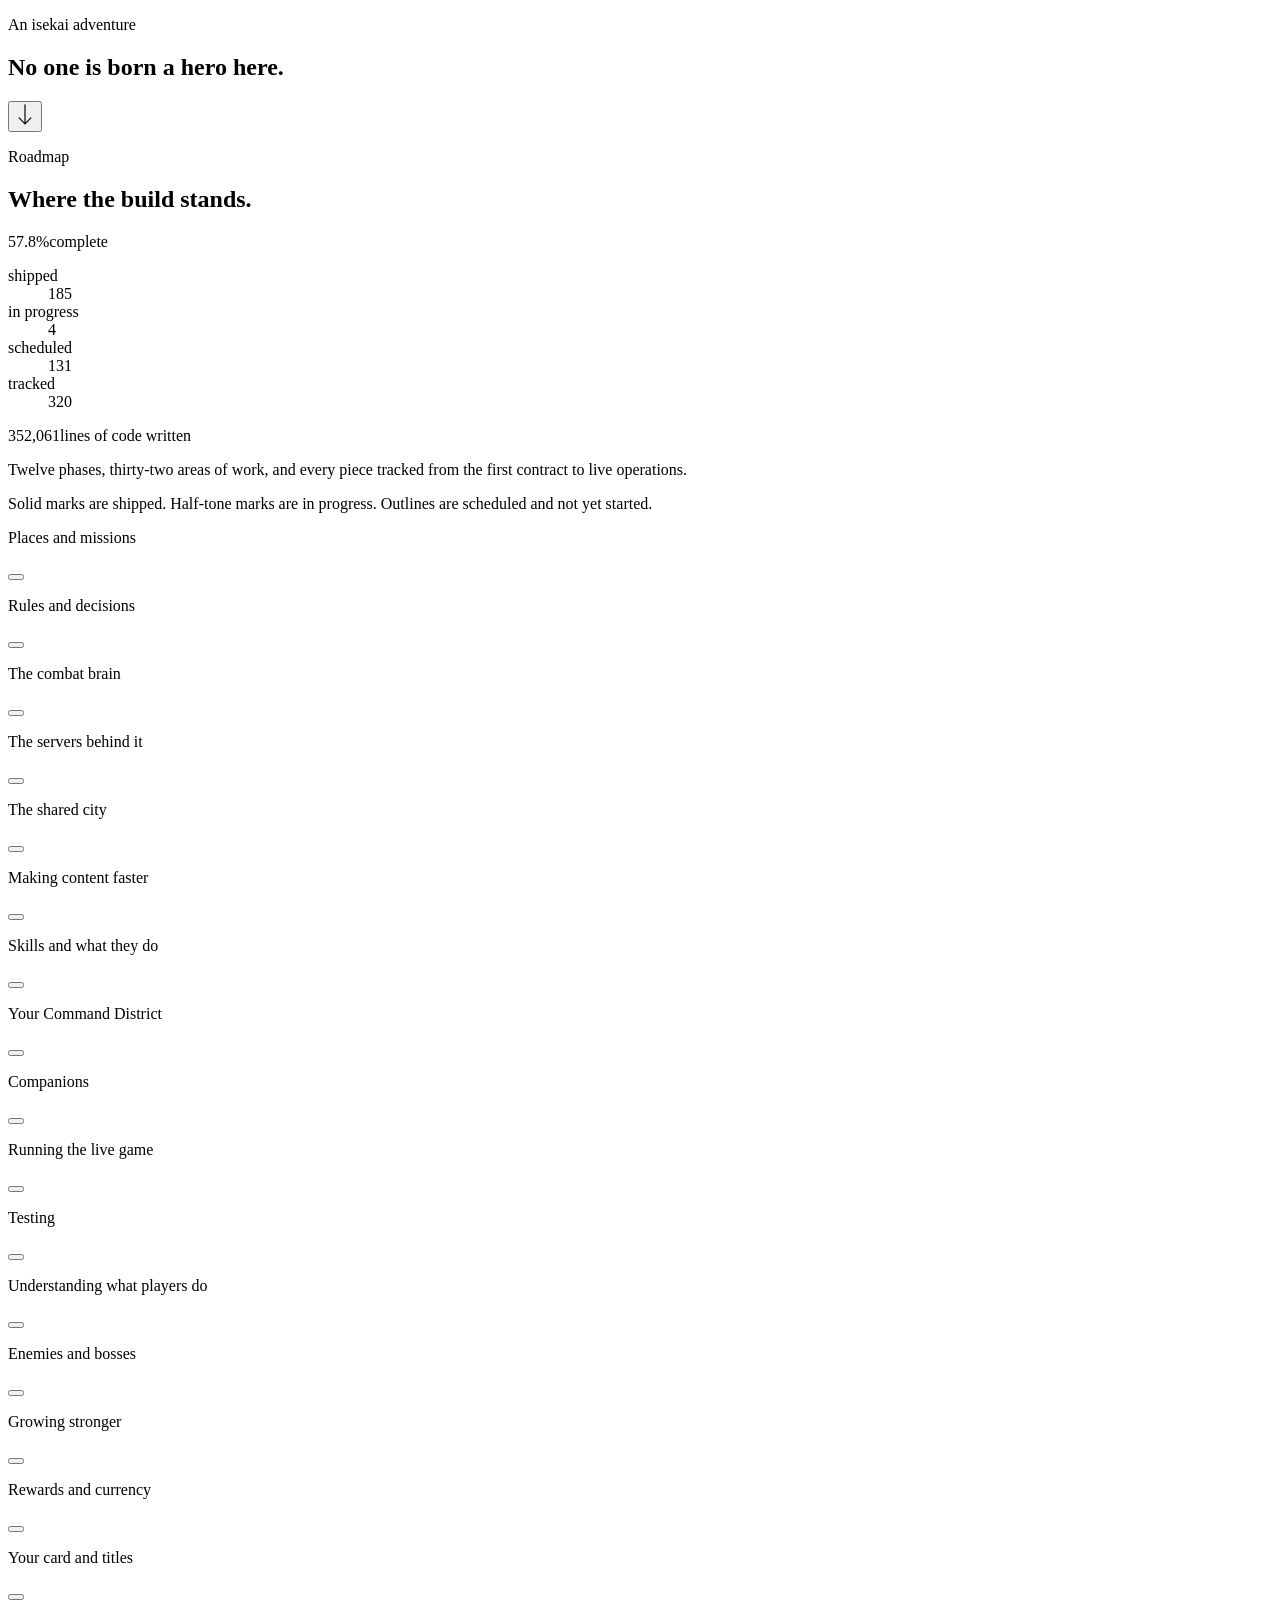
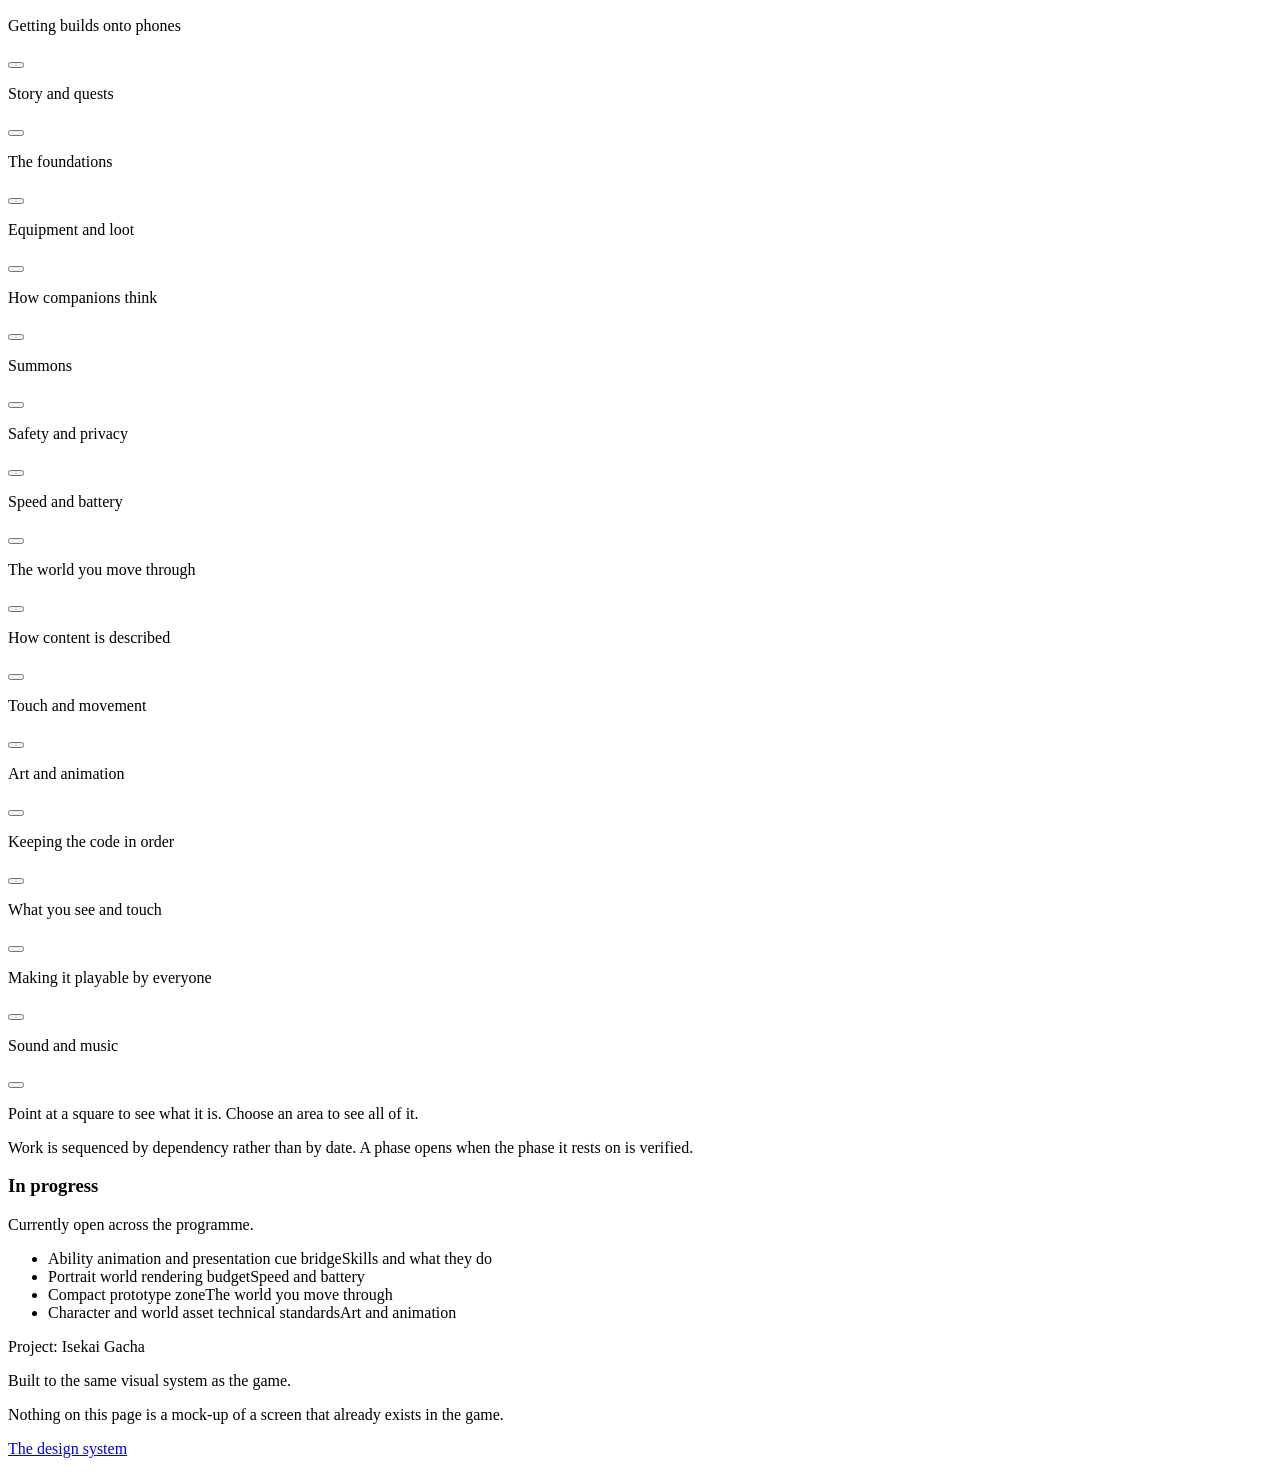
==== commit e0681725: "Two-layer page, design system at /design/, dragon holds position" ====
--- a/index.html
+++ b/index.html
@@ -8,10 +8,11 @@
          it, and nobody stumbles onto it. Remove both of these to announce. -->
     <meta name="robots" content="noindex, nofollow" />
     <title>Project: Isekai Gacha</title>
-    <script type="module" crossorigin src="/isekai-showcase/assets/index-D1gNSB8L.js"></script>
-    <link rel="stylesheet" crossorigin href="/isekai-showcase/assets/index-V3GtbhXT.css">
+    <script type="module" crossorigin src="/isekai-showcase/assets/main-B0btJVLt.js"></script>
+    <link rel="modulepreload" crossorigin href="/isekai-showcase/assets/docs-3qk8dvHv.js">
+    <link rel="stylesheet" crossorigin href="/isekai-showcase/assets/docs-Bf7Toycj.css">
   </head>
   <body>
-    <div id="root"><section id="sky" class="layer layer-sky" data-room="day" aria-labelledby="sky-heading"><div class="layer-inner"><p class="t-label-caps layer-eyebrow">An isekai adventure</p><h1 id="sky-heading" class="t-name-screen sky-lines"><span class="sky-line">No one is born a hero here.</span></h1></div><button type="button" class="cue" aria-label="Go down to the next part"><span class="cue-arrow" aria-hidden="true"><svg viewBox="0 0 24 30" width="18" height="22" focusable="false"><path d="M12 1 v25 M4 19 l8 8 8-8" fill="none" stroke="currentColor" stroke-width="1.6" stroke-linecap="round" stroke-linejoin="round"></path></svg></span></button></section><section id="roadmap" class="layer layer-roadmap" data-room="overcast" aria-labelledby="roadmap-heading"><div class="layer-inner"><p class="t-label-caps layer-eyebrow">Roadmap</p><h2 id="roadmap-heading" class="t-name-world">Where the build stands.</h2><div class="progress"><p class="progress-headline"><span class="t-figure progress-percent">57.8%</span><span class="t-label-caps progress-label">complete</span></p><div class="progress-bar" role="img" aria-label="57.8 percent complete. 185 shipped, 4 in progress, 131 scheduled, of 320."><span class="progress-fill" data-state="built" style="width:57.8125%"></span><span class="progress-fill" data-state="underway" style="width:1.25%"></span></div><dl class="progress-stats"><div><dt class="t-label-small">shipped</dt><dd class="t-figure">185</dd></div><div><dt class="t-label-small">in progress</dt><dd class="t-figure">4</dd></div><div><dt class="t-label-small">scheduled</dt><dd class="t-figure">131</dd></div><div><dt class="t-label-small">tracked</dt><dd class="t-figure">320</dd></div></dl></div><div class="code-count"><p class="code-figures"><span class="t-figure code-lines">352,061</span><span class="t-label-caps code-label">lines of code written</span></p></div><p class="t-body layer-body">Twelve phases, thirty-two areas of work, and every piece tracked from the first contract to live operations.</p><p class="t-body layer-body">Solid marks are shipped. Half-tone marks are in progress. Outlines are scheduled and not yet started.</p><div class="field-wrap"><div class="field" role="group" aria-label="Every area of work, and how much of each exists"><div class="area-group"><p class="t-label-small area-title">Places and missions</p><button type="button" class="area" aria-expanded="false" aria-label="Places and missions: 6 of 15 made. Open the list."><span class="mark" data-state="built"></span><span class="mark" data-state="built"></span><span class="mark" data-state="built"></span><span class="mark" data-state="built"></span><span class="mark" data-state="built"></span><span class="mark" data-state="built"></span><span class="mark" data-state="blueprint"></span><span class="mark" data-state="blueprint"></span><span class="mark" data-state="blueprint"></span><span class="mark" data-state="blueprint"></span><span class="mark" data-state="blueprint"></span><span class="mark" data-state="blueprint"></span><span class="mark" data-state="blueprint"></span><span class="mark" data-state="blueprint"></span><span class="mark" data-state="blueprint"></span></button></div><div class="area-group"><p class="t-label-small area-title">Rules and decisions</p><button type="button" class="area" aria-expanded="false" aria-label="Rules and decisions: 11 of 15 made. Open the list."><span class="mark" data-state="built"></span><span class="mark" data-state="built"></span><span class="mark" data-state="built"></span><span class="mark" data-state="built"></span><span class="mark" data-state="built"></span><span class="mark" data-state="built"></span><span class="mark" data-state="built"></span><span class="mark" data-state="built"></span><span class="mark" data-state="built"></span><span class="mark" data-state="built"></span><span class="mark" data-state="built"></span><span class="mark" data-state="blueprint"></span><span class="mark" data-state="blueprint"></span><span class="mark" data-state="blueprint"></span><span class="mark" data-state="blueprint"></span></button></div><div class="area-group"><p class="t-label-small area-title">The combat brain</p><button type="button" class="area" aria-expanded="false" aria-label="The combat brain: 15 of 15 made. Open the list."><span class="mark" data-state="built"></span><span class="mark" data-state="built"></span><span class="mark" data-state="built"></span><span class="mark" data-state="built"></span><span class="mark" data-state="built"></span><span class="mark" data-state="built"></span><span class="mark" data-state="built"></span><span class="mark" data-state="built"></span><span class="mark" data-state="built"></span><span class="mark" data-state="built"></span><span class="mark" data-state="built"></span><span class="mark" data-state="built"></span><span class="mark" data-state="built"></span><span class="mark" data-state="built"></span><span class="mark" data-state="built"></span></button></div><div class="area-group"><p class="t-label-small area-title">The servers behind it</p><button type="button" class="area" aria-expanded="false" aria-label="The servers behind it: 8 of 15 made. Open the list."><span class="mark" data-state="built"></span><span class="mark" data-state="built"></span><span class="mark" data-state="built"></span><span class="mark" data-state="built"></span><span class="mark" data-state="built"></span><span class="mark" data-state="built"></span><span class="mark" data-state="built"></span><span class="mark" data-state="built"></span><span class="mark" data-state="blueprint"></span><span class="mark" data-state="blueprint"></span><span class="mark" data-state="blueprint"></span><span class="mark" data-state="blueprint"></span><span class="mark" data-state="blueprint"></span><span class="mark" data-state="blueprint"></span><span class="mark" data-state="blueprint"></span></button></div><div class="area-group"><p class="t-label-small area-title">The shared city</p><button type="button" class="area" aria-expanded="false" aria-label="The shared city: 4 of 14 made. Open the list."><span class="mark" data-state="built"></span><span class="mark" data-state="built"></span><span class="mark" data-state="built"></span><span class="mark" data-state="built"></span><span class="mark" data-state="blueprint"></span><span class="mark" data-state="blueprint"></span><span class="mark" data-state="blueprint"></span><span class="mark" data-state="blueprint"></span><span class="mark" data-state="blueprint"></span><span class="mark" data-state="blueprint"></span><span class="mark" data-state="blueprint"></span><span class="mark" data-state="blueprint"></span><span class="mark" data-state="blueprint"></span><span class="mark" data-state="blueprint"></span></button></div><div class="area-group"><p class="t-label-small area-title">Making content faster</p><button type="button" class="area" aria-expanded="false" aria-label="Making content faster: 6 of 13 made. Open the list."><span class="mark" data-state="built"></span><span class="mark" data-state="built"></span><span class="mark" data-state="built"></span><span class="mark" data-state="built"></span><span class="mark" data-state="built"></span><span class="mark" data-state="built"></span><span class="mark" data-state="blueprint"></span><span class="mark" data-state="blueprint"></span><span class="mark" data-state="blueprint"></span><span class="mark" data-state="blueprint"></span><span class="mark" data-state="blueprint"></span><span class="mark" data-state="blueprint"></span><span class="mark" data-state="blueprint"></span></button></div><div class="area-group"><p class="t-label-small area-title">Skills and what they do</p><button type="button" class="area" aria-expanded="false" aria-label="Skills and what they do: 11 of 13 made. Open the list."><span class="mark" data-state="built"></span><span class="mark" data-state="built"></span><span class="mark" data-state="built"></span><span class="mark" data-state="built"></span><span class="mark" data-state="built"></span><span class="mark" data-state="built"></span><span class="mark" data-state="built"></span><span class="mark" data-state="built"></span><span class="mark" data-state="built"></span><span class="mark" data-state="built"></span><span class="mark" data-state="built"></span><span class="mark" data-state="underway"></span><span class="mark" data-state="blueprint"></span></button></div><div class="area-group"><p class="t-label-small area-title">Your Command District</p><button type="button" class="area" aria-expanded="false" aria-label="Your Command District: 4 of 13 made. Open the list."><span class="mark" data-state="built"></span><span class="mark" data-state="built"></span><span class="mark" data-state="built"></span><span class="mark" data-state="built"></span><span class="mark" data-state="blueprint"></span><span class="mark" data-state="blueprint"></span><span class="mark" data-state="blueprint"></span><span class="mark" data-state="blueprint"></span><span class="mark" data-state="blueprint"></span><span class="mark" data-state="blueprint"></span><span class="mark" data-state="blueprint"></span><span class="mark" data-state="blueprint"></span><span class="mark" data-state="blueprint"></span></button></div><div class="area-group"><p class="t-label-small area-title">Companions</p><button type="button" class="area" aria-expanded="false" aria-label="Companions: 5 of 12 made. Open the list."><span class="mark" data-state="built"></span><span class="mark" data-state="built"></span><span class="mark" data-state="built"></span><span class="mark" data-state="built"></span><span class="mark" data-state="built"></span><span class="mark" data-state="blueprint"></span><span class="mark" data-state="blueprint"></span><span class="mark" data-state="blueprint"></span><span class="mark" data-state="blueprint"></span><span class="mark" data-state="blueprint"></span><span class="mark" data-state="blueprint"></span><span class="mark" data-state="blueprint"></span></button></div><div class="area-group"><p class="t-label-small area-title">Running the live game</p><button type="button" class="area" aria-expanded="false" aria-label="Running the live game: 5 of 12 made. Open the list."><span class="mark" data-state="built"></span><span class="mark" data-state="built"></span><span class="mark" data-state="built"></span><span class="mark" data-state="built"></span><span class="mark" data-state="built"></span><span class="mark" data-state="blueprint"></span><span class="mark" data-state="blueprint"></span><span class="mark" data-state="blueprint"></span><span class="mark" data-state="blueprint"></span><span class="mark" data-state="blueprint"></span><span class="mark" data-state="blueprint"></span><span class="mark" data-state="blueprint"></span></button></div><div class="area-group"><p class="t-label-small area-title">Testing</p><button type="button" class="area" aria-expanded="false" aria-label="Testing: 4 of 12 made. Open the list."><span class="mark" data-state="built"></span><span class="mark" data-state="built"></span><span class="mark" data-state="built"></span><span class="mark" data-state="built"></span><span class="mark" data-state="blueprint"></span><span class="mark" data-state="blueprint"></span><span class="mark" data-state="blueprint"></span><span class="mark" data-state="blueprint"></span><span class="mark" data-state="blueprint"></span><span class="mark" data-state="blueprint"></span><span class="mark" data-state="blueprint"></span><span class="mark" data-state="blueprint"></span></button></div><div class="area-group"><p class="t-label-small area-title">Understanding what players do</p><button type="button" class="area" aria-expanded="false" aria-label="Understanding what players do: 3 of 12 made. Open the list."><span class="mark" data-state="built"></span><span class="mark" data-state="built"></span><span class="mark" data-state="built"></span><span class="mark" data-state="blueprint"></span><span class="mark" data-state="blueprint"></span><span class="mark" data-state="blueprint"></span><span class="mark" data-state="blueprint"></span><span class="mark" data-state="blueprint"></span><span class="mark" data-state="blueprint"></span><span class="mark" data-state="blueprint"></span><span class="mark" data-state="blueprint"></span><span class="mark" data-state="blueprint"></span></button></div><div class="area-group"><p class="t-label-small area-title">Enemies and bosses</p><button type="button" class="area" aria-expanded="false" aria-label="Enemies and bosses: 7 of 11 made. Open the list."><span class="mark" data-state="built"></span><span class="mark" data-state="built"></span><span class="mark" data-state="built"></span><span class="mark" data-state="built"></span><span class="mark" data-state="built"></span><span class="mark" data-state="built"></span><span class="mark" data-state="built"></span><span class="mark" data-state="blueprint"></span><span class="mark" data-state="blueprint"></span><span class="mark" data-state="blueprint"></span><span class="mark" data-state="blueprint"></span></button></div><div class="area-group"><p class="t-label-small area-title">Growing stronger</p><button type="button" class="area" aria-expanded="false" aria-label="Growing stronger: 8 of 11 made. Open the list."><span class="mark" data-state="built"></span><span class="mark" data-state="built"></span><span class="mark" data-state="built"></span><span class="mark" data-state="built"></span><span class="mark" data-state="built"></span><span class="mark" data-state="built"></span><span class="mark" data-state="built"></span><span class="mark" data-state="built"></span><span class="mark" data-state="blueprint"></span><span class="mark" data-state="blueprint"></span><span class="mark" data-state="blueprint"></span></button></div><div class="area-group"><p class="t-label-small area-title">Rewards and currency</p><button type="button" class="area" aria-expanded="false" aria-label="Rewards and currency: 5 of 11 made. Open the list."><span class="mark" data-state="built"></span><span class="mark" data-state="built"></span><span class="mark" data-state="built"></span><span class="mark" data-state="built"></span><span class="mark" data-state="built"></span><span class="mark" data-state="blueprint"></span><span class="mark" data-state="blueprint"></span><span class="mark" data-state="blueprint"></span><span class="mark" data-state="blueprint"></span><span class="mark" data-state="blueprint"></span><span class="mark" data-state="blueprint"></span></button></div><div class="area-group"><p class="t-label-small area-title">Your card and titles</p><button type="button" class="area" aria-expanded="false" aria-label="Your card and titles: 2 of 11 made. Open the list."><span class="mark" data-state="built"></span><span class="mark" data-state="built"></span><span class="mark" data-state="blueprint"></span><span class="mark" data-state="blueprint"></span><span class="mark" data-state="blueprint"></span><span class="mark" data-state="blueprint"></span><span class="mark" data-state="blueprint"></span><span class="mark" data-state="blueprint"></span><span class="mark" data-state="blueprint"></span><span class="mark" data-state="blueprint"></span><span class="mark" data-state="blueprint"></span></button></div><div class="area-group"><p class="t-label-small area-title">Getting builds onto phones</p><button type="button" class="area" aria-expanded="false" aria-label="Getting builds onto phones: 7 of 10 made. Open the list."><span class="mark" data-state="built"></span><span class="mark" data-state="built"></span><span class="mark" data-state="built"></span><span class="mark" data-state="built"></span><span class="mark" data-state="built"></span><span class="mark" data-state="built"></span><span class="mark" data-state="built"></span><span class="mark" data-state="blueprint"></span><span class="mark" data-state="blueprint"></span><span class="mark" data-state="blueprint"></span></button></div><div class="area-group"><p class="t-label-small area-title">Story and quests</p><button type="button" class="area" aria-expanded="false" aria-label="Story and quests: 6 of 10 made. Open the list."><span class="mark" data-state="built"></span><span class="mark" data-state="built"></span><span class="mark" data-state="built"></span><span class="mark" data-state="built"></span><span class="mark" data-state="built"></span><span class="mark" data-state="built"></span><span class="mark" data-state="blueprint"></span><span class="mark" data-state="blueprint"></span><span class="mark" data-state="blueprint"></span><span class="mark" data-state="blueprint"></span></button></div><div class="area-group"><p class="t-label-small area-title">The foundations</p><button type="button" class="area" aria-expanded="false" aria-label="The foundations: 10 of 10 made. Open the list."><span class="mark" data-state="built"></span><span class="mark" data-state="built"></span><span class="mark" data-state="built"></span><span class="mark" data-state="built"></span><span class="mark" data-state="built"></span><span class="mark" data-state="built"></span><span class="mark" data-state="built"></span><span class="mark" data-state="built"></span><span class="mark" data-state="built"></span><span class="mark" data-state="built"></span></button></div><div class="area-group"><p class="t-label-small area-title">Equipment and loot</p><button type="button" class="area" aria-expanded="false" aria-label="Equipment and loot: 6 of 9 made. Open the list."><span class="mark" data-state="built"></span><span class="mark" data-state="built"></span><span class="mark" data-state="built"></span><span class="mark" data-state="built"></span><span class="mark" data-state="built"></span><span class="mark" data-state="built"></span><span class="mark" data-state="blueprint"></span><span class="mark" data-state="blueprint"></span><span class="mark" data-state="blueprint"></span></button></div><div class="area-group"><p class="t-label-small area-title">How companions think</p><button type="button" class="area" aria-expanded="false" aria-label="How companions think: 9 of 9 made. Open the list."><span class="mark" data-state="built"></span><span class="mark" data-state="built"></span><span class="mark" data-state="built"></span><span class="mark" data-state="built"></span><span class="mark" data-state="built"></span><span class="mark" data-state="built"></span><span class="mark" data-state="built"></span><span class="mark" data-state="built"></span><span class="mark" data-state="built"></span></button></div><div class="area-group"><p class="t-label-small area-title">Summons</p><button type="button" class="area" aria-expanded="false" aria-label="Summons: 5 of 9 made. Open the list."><span class="mark" data-state="built"></span><span class="mark" data-state="built"></span><span class="mark" data-state="built"></span><span class="mark" data-state="built"></span><span class="mark" data-state="built"></span><span class="mark" data-state="blueprint"></span><span class="mark" data-state="blueprint"></span><span class="mark" data-state="blueprint"></span><span class="mark" data-state="blueprint"></span></button></div><div class="area-group"><p class="t-label-small area-title">Safety and privacy</p><button type="button" class="area" aria-expanded="false" aria-label="Safety and privacy: 4 of 8 made. Open the list."><span class="mark" data-state="built"></span><span class="mark" data-state="built"></span><span class="mark" data-state="built"></span><span class="mark" data-state="built"></span><span class="mark" data-state="blueprint"></span><span class="mark" data-state="blueprint"></span><span class="mark" data-state="blueprint"></span><span class="mark" data-state="blueprint"></span></button></div><div class="area-group"><p class="t-label-small area-title">Speed and battery</p><button type="button" class="area" aria-expanded="false" aria-label="Speed and battery: 0 of 8 made. Open the list."><span class="mark" data-state="underway"></span><span class="mark" data-state="blueprint"></span><span class="mark" data-state="blueprint"></span><span class="mark" data-state="blueprint"></span><span class="mark" data-state="blueprint"></span><span class="mark" data-state="blueprint"></span><span class="mark" data-state="blueprint"></span><span class="mark" data-state="blueprint"></span></button></div><div class="area-group"><p class="t-label-small area-title">The world you move through</p><button type="button" class="area" aria-expanded="false" aria-label="The world you move through: 7 of 8 made. Open the list."><span class="mark" data-state="built"></span><span class="mark" data-state="built"></span><span class="mark" data-state="built"></span><span class="mark" data-state="built"></span><span class="mark" data-state="built"></span><span class="mark" data-state="built"></span><span class="mark" data-state="built"></span><span class="mark" data-state="underway"></span></button></div><div class="area-group"><p class="t-label-small area-title">How content is described</p><button type="button" class="area" aria-expanded="false" aria-label="How content is described: 6 of 6 made. Open the list."><span class="mark" data-state="built"></span><span class="mark" data-state="built"></span><span class="mark" data-state="built"></span><span class="mark" data-state="built"></span><span class="mark" data-state="built"></span><span class="mark" data-state="built"></span></button></div><div class="area-group"><p class="t-label-small area-title">Touch and movement</p><button type="button" class="area" aria-expanded="false" aria-label="Touch and movement: 6 of 6 made. Open the list."><span class="mark" data-state="built"></span><span class="mark" data-state="built"></span><span class="mark" data-state="built"></span><span class="mark" data-state="built"></span><span class="mark" data-state="built"></span><span class="mark" data-state="built"></span></button></div><div class="area-group"><p class="t-label-small area-title">Art and animation</p><button type="button" class="area" aria-expanded="false" aria-label="Art and animation: 1 of 5 made. Open the list."><span class="mark" data-state="built"></span><span class="mark" data-state="underway"></span><span class="mark" data-state="blueprint"></span><span class="mark" data-state="blueprint"></span><span class="mark" data-state="blueprint"></span></button></div><div class="area-group"><p class="t-label-small area-title">Keeping the code in order</p><button type="button" class="area" aria-expanded="false" aria-label="Keeping the code in order: 5 of 5 made. Open the list."><span class="mark" data-state="built"></span><span class="mark" data-state="built"></span><span class="mark" data-state="built"></span><span class="mark" data-state="built"></span><span class="mark" data-state="built"></span></button></div><div class="area-group"><p class="t-label-small area-title">What you see and touch</p><button type="button" class="area" aria-expanded="false" aria-label="What you see and touch: 5 of 5 made. Open the list."><span class="mark" data-state="built"></span><span class="mark" data-state="built"></span><span class="mark" data-state="built"></span><span class="mark" data-state="built"></span><span class="mark" data-state="built"></span></button></div><div class="area-group"><p class="t-label-small area-title">Making it playable by everyone</p><button type="button" class="area" aria-expanded="false" aria-label="Making it playable by everyone: 3 of 4 made. Open the list."><span class="mark" data-state="built"></span><span class="mark" data-state="built"></span><span class="mark" data-state="built"></span><span class="mark" data-state="blueprint"></span></button></div><div class="area-group"><p class="t-label-small area-title">Sound and music</p><button type="button" class="area" aria-expanded="false" aria-label="Sound and music: 1 of 3 made. Open the list."><span class="mark" data-state="built"></span><span class="mark" data-state="blueprint"></span><span class="mark" data-state="blueprint"></span></button></div></div><p class="readout" aria-hidden="true"><span class="t-label-small readout-hint">Point at a square to see what it is. Choose an area to see all of it.</span></p></div><p class="t-label-small layer-note">Work is sequenced by dependency rather than by date. A phase opens when the phase it rests on is verified.</p><div class="now"><h3 class="t-name-object now-heading">In progress</h3><p class="t-body layer-body">Currently open across the programme.</p><ul class="now-list"><li class="now-item"><span class="mark" data-state="underway" aria-hidden="true"></span><span class="t-body now-title">Ability animation and presentation cue bridge</span><span class="t-label-small now-area">Skills and what they do</span></li><li class="now-item"><span class="mark" data-state="underway" aria-hidden="true"></span><span class="t-body now-title">Portrait world rendering budget</span><span class="t-label-small now-area">Speed and battery</span></li><li class="now-item"><span class="mark" data-state="underway" aria-hidden="true"></span><span class="t-body now-title">Compact prototype zone</span><span class="t-label-small now-area">The world you move through</span></li><li class="now-item"><span class="mark" data-state="underway" aria-hidden="true"></span><span class="t-body now-title">Character and world asset technical standards</span><span class="t-label-small now-area">Art and animation</span></li></ul></div></div></section><section id="castle" class="layer layer-castle" data-room="dusk" aria-labelledby="castle-heading"><div class="layer-inner"><p class="t-label-caps layer-eyebrow">Design system</p><h2 id="castle-heading" class="t-name-world">Object UI, version three.</h2><p class="t-body layer-body">Everything you touch in the game is a physical thing — a card, a book, a sealed letter, a ball under your thumb. Each one lit from the upper left, casting its own shadow, sitting apart from everything else.</p><p class="t-body layer-body">There are no panels and no borders anywhere. The dark between things is what separates them. Three faces do all the reading, and gold never covers more than a hundredth of the screen.</p><p class="t-body layer-body">The system is locked and versioned. What follows is the complete set.</p><div class="system system-type"><div class="face-group" role="group" aria-labelledby="face-name"><p class="t-label-caps face-name" id="face-name">Grenze</p><p class="t-label-small face-role">Names and titles</p><ul class="specimen-list"><li class="specimen"><span class="specimen-sample" style="font-family:var(--face-name);font-size:30px;line-height:32px;font-weight:600;letter-spacing:-0.015em">Title</span><span class="t-figure specimen-spec">30/32 · 600 · -0.015em</span></li><li class="specimen"><span class="specimen-sample" style="font-family:var(--face-name);font-size:23px;line-height:26px;font-weight:600;letter-spacing:-0.012em">Subheading</span><span class="t-figure specimen-spec">23/26 · 600 · -0.012em</span></li><li class="specimen"><span class="specimen-sample" style="font-family:var(--face-name);font-size:15px;line-height:20px;font-weight:600;letter-spacing:0">Object name</span><span class="t-figure specimen-spec">15/20 · 600 · 0</span></li><li class="specimen"><span class="specimen-sample" style="font-family:var(--face-name);font-size:15px;line-height:21px;font-weight:400;letter-spacing:0;font-style:italic">Epithet</span><span class="t-figure specimen-spec">15/21 · 400 · 0</span></li></ul></div><div class="face-group" role="group" aria-labelledby="face-label"><p class="t-label-caps face-name" id="face-label">Familjen Grotesk</p><p class="t-label-small face-role">Labels and body</p><ul class="specimen-list"><li class="specimen"><span class="specimen-sample" style="font-family:var(--face-label);font-size:13px;line-height:20px;font-weight:400;letter-spacing:0">Body copy, at the size and leading it is set at everywhere else.</span><span class="t-figure specimen-spec">13/20 · 400 · 0</span></li><li class="specimen"><span class="specimen-sample" style="font-family:var(--face-label);font-size:9px;line-height:12px;font-weight:700;letter-spacing:+0.24em;text-transform:uppercase">Label</span><span class="t-figure specimen-spec">9/12 · 700 · +0.24em</span></li><li class="specimen"><span class="specimen-sample" style="font-family:var(--face-label);font-size:9px;line-height:12px;font-weight:700;letter-spacing:+0.12em;text-transform:uppercase">Band label</span><span class="t-figure specimen-spec">9/12 · 700 · +0.12em</span></li><li class="specimen"><span class="specimen-sample" style="font-family:var(--face-label);font-size:8px;line-height:11px;font-weight:700;letter-spacing:+0.16em;text-transform:uppercase">Small label</span><span class="t-figure specimen-spec">8/11 · 700 · +0.16em</span></li></ul></div><div class="face-group" role="group" aria-labelledby="face-figure"><p class="t-label-caps face-name" id="face-figure">Martian Mono</p><p class="t-label-small face-role">Every numeral, and never prose</p><ul class="specimen-list"><li class="specimen"><span class="specimen-sample" style="font-family:var(--face-figure);font-size:26px;line-height:28px;font-weight:500;letter-spacing:-0.04em">2481</span><span class="t-figure specimen-spec">26/28 · 500 · -0.04em</span></li><li class="specimen"><span class="specimen-sample" style="font-family:var(--face-figure);font-size:16px;line-height:20px;font-weight:500;letter-spacing:-0.03em">316</span><span class="t-figure specimen-spec">16/20 · 500 · -0.03em</span></li><li class="specimen"><span class="specimen-sample" style="font-family:var(--face-figure);font-size:13px;line-height:16px;font-weight:500;letter-spacing:-0.02em">88</span><span class="t-figure specimen-spec">13/16 · 500 · -0.02em</span></li><li class="specimen"><span class="specimen-sample" style="font-family:var(--face-figure);font-size:13px;line-height:16px;font-weight:500;letter-spacing:-0.02em">0:42</span><span class="t-figure specimen-spec">13/16 · 500 · -0.02em</span></li><li class="specimen"><span class="specimen-sample" style="font-family:var(--face-figure);font-size:11px;line-height:14px;font-weight:500;letter-spacing:0">1204</span><span class="t-figure specimen-spec">11/14 · 500 · 0</span></li><li class="specimen"><span class="specimen-sample" style="font-family:var(--face-figure);font-size:11px;line-height:11px;font-weight:500;letter-spacing:-0.02em">12</span><span class="t-figure specimen-spec">11/11 · 500 · -0.02em</span></li><li class="specimen"><span class="specimen-sample" style="font-family:var(--face-figure);font-size:7.5px;line-height:10px;font-weight:400;letter-spacing:+0.06em">Edition</span><span class="t-figure specimen-spec">7.5/10 · 400 · +0.06em</span></li></ul></div></div><div class="system system-colour"><p class="t-label-small booklet-count"><span class="t-figure">598</span> swatches · <span class="t-figure">524</span> distinct values · every one of them</p><details class="swatch-group" open=""><summary class="swatch-summary"><span class="t-label-caps swatch-group-name">The library</span><span class="t-figure swatch-group-count">50</span></summary><p class="t-label-small swatch-group-note">50 named colours from the source volumes, across 9 families. Each carries a nine-step ramp; the named colour is the marked step, which is not always the middle one.</p><details class="ramp"><summary class="ramp-summary"><span class="swatch-chip ramp-chip" style="background:#F20000"></span><span class="t-label-small ramp-name">Spectrum Red</span><span class="t-label-small ramp-family">Red</span><span class="ramp-preview" aria-hidden="true"><span class="swatch-dot" style="background:#FFEDEA"></span><span class="swatch-dot" style="background:#FED5CE"></span><span class="swatch-dot" style="background:#FEB8AD"></span><span class="swatch-dot" style="background:#FF9484"></span><span class="swatch-dot" style="background:#FF6554"></span><span class="swatch-dot" style="background:#F20000"></span><span class="swatch-dot" style="background:#CA0905"></span><span class="swatch-dot" style="background:#9E0302"></span><span class="swatch-dot" style="background:#740000"></span></span></summary><ul class="swatch-row"><li><button type="button" class="swatch" data-compact="" aria-label="100, #FFEDEA. Copy"><span class="swatch-chip" style="background:#FFEDEA" aria-hidden="true"></span><span class="t-label-small swatch-name">100</span><span class="t-figure swatch-value" aria-hidden="true">#FFEDEA</span></button></li><li><button type="button" class="swatch" data-compact="" aria-label="200, #FED5CE. Copy"><span class="swatch-chip" style="background:#FED5CE" aria-hidden="true"></span><span class="t-label-small swatch-name">200</span><span class="t-figure swatch-value" aria-hidden="true">#FED5CE</span></button></li><li><button type="button" class="swatch" data-compact="" aria-label="300, #FEB8AD. Copy"><span class="swatch-chip" style="background:#FEB8AD" aria-hidden="true"></span><span class="t-label-small swatch-name">300</span><span class="t-figure swatch-value" aria-hidden="true">#FEB8AD</span></button></li><li><button type="button" class="swatch" data-compact="" aria-label="400, #FF9484. Copy"><span class="swatch-chip" style="background:#FF9484" aria-hidden="true"></span><span class="t-label-small swatch-name">400</span><span class="t-figure swatch-value" aria-hidden="true">#FF9484</span></button></li><li><button type="button" class="swatch" data-compact="" aria-label="500, #FF6554. Copy"><span class="swatch-chip" style="background:#FF6554" aria-hidden="true"></span><span class="t-label-small swatch-name">500</span><span class="t-figure swatch-value" aria-hidden="true">#FF6554</span></button></li><li data-base=""><button type="button" class="swatch" data-compact="" aria-label="600, #F20000. Copy"><span class="swatch-chip" style="background:#F20000" aria-hidden="true"></span><span class="t-label-small swatch-name">600</span><span class="t-figure swatch-value" aria-hidden="true">#F20000</span></button></li><li><button type="button" class="swatch" data-compact="" aria-label="700, #CA0905. Copy"><span class="swatch-chip" style="background:#CA0905" aria-hidden="true"></span><span class="t-label-small swatch-name">700</span><span class="t-figure swatch-value" aria-hidden="true">#CA0905</span></button></li><li><button type="button" class="swatch" data-compact="" aria-label="800, #9E0302. Copy"><span class="swatch-chip" style="background:#9E0302" aria-hidden="true"></span><span class="t-label-small swatch-name">800</span><span class="t-figure swatch-value" aria-hidden="true">#9E0302</span></button></li><li><button type="button" class="swatch" data-compact="" aria-label="900, #740000. Copy"><span class="swatch-chip" style="background:#740000" aria-hidden="true"></span><span class="t-label-small swatch-name">900</span><span class="t-figure swatch-value" aria-hidden="true">#740000</span></button></li></ul></details><details class="ramp"><summary class="ramp-summary"><span class="swatch-chip ramp-chip" style="background:#F37F94"></span><span class="t-label-small ramp-name">Eosine Pink</span><span class="t-label-small ramp-family">Red</span><span class="ramp-preview" aria-hidden="true"><span class="swatch-dot" style="background:#FDEDEF"></span><span class="swatch-dot" style="background:#FED3D8"></span><span class="swatch-dot" style="background:#FEB6C0"></span><span class="swatch-dot" style="background:#FE90A2"></span><span class="swatch-dot" style="background:#F37F94"></span><span class="swatch-dot" style="background:#C36576"></span><span class="swatch-dot" style="background:#9D515E"></span><span class="swatch-dot" style="background:#793D48"></span><span class="swatch-dot" style="background:#582B33"></span></span></summary><ul class="swatch-row"><li><button type="button" class="swatch" data-compact="" aria-label="100, #FDEDEF. Copy"><span class="swatch-chip" style="background:#FDEDEF" aria-hidden="true"></span><span class="t-label-small swatch-name">100</span><span class="t-figure swatch-value" aria-hidden="true">#FDEDEF</span></button></li><li><button type="button" class="swatch" data-compact="" aria-label="200, #FED3D8. Copy"><span class="swatch-chip" style="background:#FED3D8" aria-hidden="true"></span><span class="t-label-small swatch-name">200</span><span class="t-figure swatch-value" aria-hidden="true">#FED3D8</span></button></li><li><button type="button" class="swatch" data-compact="" aria-label="300, #FEB6C0. Copy"><span class="swatch-chip" style="background:#FEB6C0" aria-hidden="true"></span><span class="t-label-small swatch-name">300</span><span class="t-figure swatch-value" aria-hidden="true">#FEB6C0</span></button></li><li><button type="button" class="swatch" data-compact="" aria-label="400, #FE90A2. Copy"><span class="swatch-chip" style="background:#FE90A2" aria-hidden="true"></span><span class="t-label-small swatch-name">400</span><span class="t-figure swatch-value" aria-hidden="true">#FE90A2</span></button></li><li data-base=""><button type="button" class="swatch" data-compact="" aria-label="500, #F37F94. Copy"><span class="swatch-chip" style="background:#F37F94" aria-hidden="true"></span><span class="t-label-small swatch-name">500</span><span class="t-figure swatch-value" aria-hidden="true">#F37F94</span></button></li><li><button type="button" class="swatch" data-compact="" aria-label="600, #C36576. Copy"><span class="swatch-chip" style="background:#C36576" aria-hidden="true"></span><span class="t-label-small swatch-name">600</span><span class="t-figure swatch-value" aria-hidden="true">#C36576</span></button></li><li><button type="button" class="swatch" data-compact="" aria-label="700, #9D515E. Copy"><span class="swatch-chip" style="background:#9D515E" aria-hidden="true"></span><span class="t-label-small swatch-name">700</span><span class="t-figure swatch-value" aria-hidden="true">#9D515E</span></button></li><li><button type="button" class="swatch" data-compact="" aria-label="800, #793D48. Copy"><span class="swatch-chip" style="background:#793D48" aria-hidden="true"></span><span class="t-label-small swatch-name">800</span><span class="t-figure swatch-value" aria-hidden="true">#793D48</span></button></li><li><button type="button" class="swatch" data-compact="" aria-label="900, #582B33. Copy"><span class="swatch-chip" style="background:#582B33" aria-hidden="true"></span><span class="t-label-small swatch-name">900</span><span class="t-figure swatch-value" aria-hidden="true">#582B33</span></button></li></ul></details><details class="ramp"><summary class="ramp-summary"><span class="swatch-chip ramp-chip" style="background:#A62C37"></span><span class="t-label-small ramp-name">Carmine Red</span><span class="t-label-small ramp-family">Red</span><span class="ramp-preview" aria-hidden="true"><span class="swatch-dot" style="background:#FDEEED"></span><span class="swatch-dot" style="background:#FFD3D2"></span><span class="swatch-dot" style="background:#FCB8B6"></span><span class="swatch-dot" style="background:#EC9E9C"></span><span class="swatch-dot" style="background:#DB8181"></span><span class="swatch-dot" style="background:#C86365"></span><span class="swatch-dot" style="background:#A62C37"></span><span class="swatch-dot" style="background:#93222D"></span><span class="swatch-dot" style="background:#6E0F1C"></span></span></summary><ul class="swatch-row"><li><button type="button" class="swatch" data-compact="" aria-label="100, #FDEEED. Copy"><span class="swatch-chip" style="background:#FDEEED" aria-hidden="true"></span><span class="t-label-small swatch-name">100</span><span class="t-figure swatch-value" aria-hidden="true">#FDEEED</span></button></li><li><button type="button" class="swatch" data-compact="" aria-label="200, #FFD3D2. Copy"><span class="swatch-chip" style="background:#FFD3D2" aria-hidden="true"></span><span class="t-label-small swatch-name">200</span><span class="t-figure swatch-value" aria-hidden="true">#FFD3D2</span></button></li><li><button type="button" class="swatch" data-compact="" aria-label="300, #FCB8B6. Copy"><span class="swatch-chip" style="background:#FCB8B6" aria-hidden="true"></span><span class="t-label-small swatch-name">300</span><span class="t-figure swatch-value" aria-hidden="true">#FCB8B6</span></button></li><li><button type="button" class="swatch" data-compact="" aria-label="400, #EC9E9C. Copy"><span class="swatch-chip" style="background:#EC9E9C" aria-hidden="true"></span><span class="t-label-small swatch-name">400</span><span class="t-figure swatch-value" aria-hidden="true">#EC9E9C</span></button></li><li><button type="button" class="swatch" data-compact="" aria-label="500, #DB8181. Copy"><span class="swatch-chip" style="background:#DB8181" aria-hidden="true"></span><span class="t-label-small swatch-name">500</span><span class="t-figure swatch-value" aria-hidden="true">#DB8181</span></button></li><li><button type="button" class="swatch" data-compact="" aria-label="600, #C86365. Copy"><span class="swatch-chip" style="background:#C86365" aria-hidden="true"></span><span class="t-label-small swatch-name">600</span><span class="t-figure swatch-value" aria-hidden="true">#C86365</span></button></li><li data-base=""><button type="button" class="swatch" data-compact="" aria-label="700, #A62C37. Copy"><span class="swatch-chip" style="background:#A62C37" aria-hidden="true"></span><span class="t-label-small swatch-name">700</span><span class="t-figure swatch-value" aria-hidden="true">#A62C37</span></button></li><li><button type="button" class="swatch" data-compact="" aria-label="800, #93222D. Copy"><span class="swatch-chip" style="background:#93222D" aria-hidden="true"></span><span class="t-label-small swatch-name">800</span><span class="t-figure swatch-value" aria-hidden="true">#93222D</span></button></li><li><button type="button" class="swatch" data-compact="" aria-label="900, #6E0F1C. Copy"><span class="swatch-chip" style="background:#6E0F1C" aria-hidden="true"></span><span class="t-label-small swatch-name">900</span><span class="t-figure swatch-value" aria-hidden="true">#6E0F1C</span></button></li></ul></details><details class="ramp"><summary class="ramp-summary"><span class="swatch-chip ramp-chip" style="background:#F8B6BA"></span><span class="t-label-small ramp-name">Corinthian Pink</span><span class="t-label-small ramp-family">Red</span><span class="ramp-preview" aria-hidden="true"><span class="swatch-dot" style="background:#FFEDED"></span><span class="swatch-dot" style="background:#FFD3D5"></span><span class="swatch-dot" style="background:#F8B6BA"></span><span class="swatch-dot" style="background:#DFA4A8"></span><span class="swatch-dot" style="background:#C28F92"></span><span class="swatch-dot" style="background:#A4797C"></span><span class="swatch-dot" style="background:#836264"></span><span class="swatch-dot" style="background:#644B4C"></span><span class="swatch-dot" style="background:#463536"></span></span></summary><ul class="swatch-row"><li><button type="button" class="swatch" data-compact="" aria-label="100, #FFEDED. Copy"><span class="swatch-chip" style="background:#FFEDED" aria-hidden="true"></span><span class="t-label-small swatch-name">100</span><span class="t-figure swatch-value" aria-hidden="true">#FFEDED</span></button></li><li><button type="button" class="swatch" data-compact="" aria-label="200, #FFD3D5. Copy"><span class="swatch-chip" style="background:#FFD3D5" aria-hidden="true"></span><span class="t-label-small swatch-name">200</span><span class="t-figure swatch-value" aria-hidden="true">#FFD3D5</span></button></li><li data-base=""><button type="button" class="swatch" data-compact="" aria-label="300, #F8B6BA. Copy"><span class="swatch-chip" style="background:#F8B6BA" aria-hidden="true"></span><span class="t-label-small swatch-name">300</span><span class="t-figure swatch-value" aria-hidden="true">#F8B6BA</span></button></li><li><button type="button" class="swatch" data-compact="" aria-label="400, #DFA4A8. Copy"><span class="swatch-chip" style="background:#DFA4A8" aria-hidden="true"></span><span class="t-label-small swatch-name">400</span><span class="t-figure swatch-value" aria-hidden="true">#DFA4A8</span></button></li><li><button type="button" class="swatch" data-compact="" aria-label="500, #C28F92. Copy"><span class="swatch-chip" style="background:#C28F92" aria-hidden="true"></span><span class="t-label-small swatch-name">500</span><span class="t-figure swatch-value" aria-hidden="true">#C28F92</span></button></li><li><button type="button" class="swatch" data-compact="" aria-label="600, #A4797C. Copy"><span class="swatch-chip" style="background:#A4797C" aria-hidden="true"></span><span class="t-label-small swatch-name">600</span><span class="t-figure swatch-value" aria-hidden="true">#A4797C</span></button></li><li><button type="button" class="swatch" data-compact="" aria-label="700, #836264. Copy"><span class="swatch-chip" style="background:#836264" aria-hidden="true"></span><span class="t-label-small swatch-name">700</span><span class="t-figure swatch-value" aria-hidden="true">#836264</span></button></li><li><button type="button" class="swatch" data-compact="" aria-label="800, #644B4C. Copy"><span class="swatch-chip" style="background:#644B4C" aria-hidden="true"></span><span class="t-label-small swatch-name">800</span><span class="t-figure swatch-value" aria-hidden="true">#644B4C</span></button></li><li><button type="button" class="swatch" data-compact="" aria-label="900, #463536. Copy"><span class="swatch-chip" style="background:#463536" aria-hidden="true"></span><span class="t-label-small swatch-name">900</span><span class="t-figure swatch-value" aria-hidden="true">#463536</span></button></li></ul></details><details class="ramp"><summary class="ramp-summary"><span class="swatch-chip ramp-chip" style="background:#651300"></span><span class="t-label-small ramp-name">Madder Brown</span><span class="t-label-small ramp-family">Red</span><span class="ramp-preview" aria-hidden="true"><span class="swatch-dot" style="background:#FDEEEA"></span><span class="swatch-dot" style="background:#EFDBD5"></span><span class="swatch-dot" style="background:#E1C5BE"></span><span class="swatch-dot" style="background:#D1ACA3"></span><span class="swatch-dot" style="background:#BF9287"></span><span class="swatch-dot" style="background:#AC776A"></span><span class="swatch-dot" style="background:#97594A"></span><span class="swatch-dot" style="background:#803B2B"></span><span class="swatch-dot" style="background:#651300"></span></span></summary><ul class="swatch-row"><li><button type="button" class="swatch" data-compact="" aria-label="100, #FDEEEA. Copy"><span class="swatch-chip" style="background:#FDEEEA" aria-hidden="true"></span><span class="t-label-small swatch-name">100</span><span class="t-figure swatch-value" aria-hidden="true">#FDEEEA</span></button></li><li><button type="button" class="swatch" data-compact="" aria-label="200, #EFDBD5. Copy"><span class="swatch-chip" style="background:#EFDBD5" aria-hidden="true"></span><span class="t-label-small swatch-name">200</span><span class="t-figure swatch-value" aria-hidden="true">#EFDBD5</span></button></li><li><button type="button" class="swatch" data-compact="" aria-label="300, #E1C5BE. Copy"><span class="swatch-chip" style="background:#E1C5BE" aria-hidden="true"></span><span class="t-label-small swatch-name">300</span><span class="t-figure swatch-value" aria-hidden="true">#E1C5BE</span></button></li><li><button type="button" class="swatch" data-compact="" aria-label="400, #D1ACA3. Copy"><span class="swatch-chip" style="background:#D1ACA3" aria-hidden="true"></span><span class="t-label-small swatch-name">400</span><span class="t-figure swatch-value" aria-hidden="true">#D1ACA3</span></button></li><li><button type="button" class="swatch" data-compact="" aria-label="500, #BF9287. Copy"><span class="swatch-chip" style="background:#BF9287" aria-hidden="true"></span><span class="t-label-small swatch-name">500</span><span class="t-figure swatch-value" aria-hidden="true">#BF9287</span></button></li><li><button type="button" class="swatch" data-compact="" aria-label="600, #AC776A. Copy"><span class="swatch-chip" style="background:#AC776A" aria-hidden="true"></span><span class="t-label-small swatch-name">600</span><span class="t-figure swatch-value" aria-hidden="true">#AC776A</span></button></li><li><button type="button" class="swatch" data-compact="" aria-label="700, #97594A. Copy"><span class="swatch-chip" style="background:#97594A" aria-hidden="true"></span><span class="t-label-small swatch-name">700</span><span class="t-figure swatch-value" aria-hidden="true">#97594A</span></button></li><li><button type="button" class="swatch" data-compact="" aria-label="800, #803B2B. Copy"><span class="swatch-chip" style="background:#803B2B" aria-hidden="true"></span><span class="t-label-small swatch-name">800</span><span class="t-figure swatch-value" aria-hidden="true">#803B2B</span></button></li><li data-base=""><button type="button" class="swatch" data-compact="" aria-label="900, #651300. Copy"><span class="swatch-chip" style="background:#651300" aria-hidden="true"></span><span class="t-label-small swatch-name">900</span><span class="t-figure swatch-value" aria-hidden="true">#651300</span></button></li></ul></details><details class="ramp"><summary class="ramp-summary"><span class="swatch-chip ramp-chip" style="background:#793327"></span><span class="t-label-small ramp-name">Hay&#x27;s Russet</span><span class="t-label-small ramp-family">Red</span><span class="ramp-preview" aria-hidden="true"><span class="swatch-dot" style="background:#FFEDEA"></span><span class="swatch-dot" style="background:#F4D9D3"></span><span class="swatch-dot" style="background:#E5C3BC"></span><span class="swatch-dot" style="background:#D4ABA2"></span><span class="swatch-dot" style="background:#C19187"></span><span class="swatch-dot" style="background:#AD766B"></span><span class="swatch-dot" style="background:#96594D"></span><span class="swatch-dot" style="background:#793327"></span><span class="swatch-dot" style="background:#62241A"></span></span></summary><ul class="swatch-row"><li><button type="button" class="swatch" data-compact="" aria-label="100, #FFEDEA. Copy"><span class="swatch-chip" style="background:#FFEDEA" aria-hidden="true"></span><span class="t-label-small swatch-name">100</span><span class="t-figure swatch-value" aria-hidden="true">#FFEDEA</span></button></li><li><button type="button" class="swatch" data-compact="" aria-label="200, #F4D9D3. Copy"><span class="swatch-chip" style="background:#F4D9D3" aria-hidden="true"></span><span class="t-label-small swatch-name">200</span><span class="t-figure swatch-value" aria-hidden="true">#F4D9D3</span></button></li><li><button type="button" class="swatch" data-compact="" aria-label="300, #E5C3BC. Copy"><span class="swatch-chip" style="background:#E5C3BC" aria-hidden="true"></span><span class="t-label-small swatch-name">300</span><span class="t-figure swatch-value" aria-hidden="true">#E5C3BC</span></button></li><li><button type="button" class="swatch" data-compact="" aria-label="400, #D4ABA2. Copy"><span class="swatch-chip" style="background:#D4ABA2" aria-hidden="true"></span><span class="t-label-small swatch-name">400</span><span class="t-figure swatch-value" aria-hidden="true">#D4ABA2</span></button></li><li><button type="button" class="swatch" data-compact="" aria-label="500, #C19187. Copy"><span class="swatch-chip" style="background:#C19187" aria-hidden="true"></span><span class="t-label-small swatch-name">500</span><span class="t-figure swatch-value" aria-hidden="true">#C19187</span></button></li><li><button type="button" class="swatch" data-compact="" aria-label="600, #AD766B. Copy"><span class="swatch-chip" style="background:#AD766B" aria-hidden="true"></span><span class="t-label-small swatch-name">600</span><span class="t-figure swatch-value" aria-hidden="true">#AD766B</span></button></li><li><button type="button" class="swatch" data-compact="" aria-label="700, #96594D. Copy"><span class="swatch-chip" style="background:#96594D" aria-hidden="true"></span><span class="t-label-small swatch-name">700</span><span class="t-figure swatch-value" aria-hidden="true">#96594D</span></button></li><li data-base=""><button type="button" class="swatch" data-compact="" aria-label="800, #793327. Copy"><span class="swatch-chip" style="background:#793327" aria-hidden="true"></span><span class="t-label-small swatch-name">800</span><span class="t-figure swatch-value" aria-hidden="true">#793327</span></button></li><li><button type="button" class="swatch" data-compact="" aria-label="900, #62241A. Copy"><span class="swatch-chip" style="background:#62241A" aria-hidden="true"></span><span class="t-label-small swatch-name">900</span><span class="t-figure swatch-value" aria-hidden="true">#62241A</span></button></li></ul></details><details class="ramp"><summary class="ramp-summary"><span class="swatch-chip ramp-chip" style="background:#BB7125"></span><span class="t-label-small ramp-name">Raw Sienna</span><span class="t-label-small ramp-family">Orange</span><span class="ramp-preview" aria-hidden="true"><span class="swatch-dot" style="background:#FFEEE1"></span><span class="swatch-dot" style="background:#FED7B8"></span><span class="swatch-dot" style="background:#F6C092"></span><span class="swatch-dot" style="background:#E4A773"></span><span class="swatch-dot" style="background:#D18D51"></span><span class="swatch-dot" style="background:#BB7125"></span><span class="swatch-dot" style="background:#995B19"></span><span class="swatch-dot" style="background:#77440C"></span><span class="swatch-dot" style="background:#572F02"></span></span></summary><ul class="swatch-row"><li><button type="button" class="swatch" data-compact="" aria-label="100, #FFEEE1. Copy"><span class="swatch-chip" style="background:#FFEEE1" aria-hidden="true"></span><span class="t-label-small swatch-name">100</span><span class="t-figure swatch-value" aria-hidden="true">#FFEEE1</span></button></li><li><button type="button" class="swatch" data-compact="" aria-label="200, #FED7B8. Copy"><span class="swatch-chip" style="background:#FED7B8" aria-hidden="true"></span><span class="t-label-small swatch-name">200</span><span class="t-figure swatch-value" aria-hidden="true">#FED7B8</span></button></li><li><button type="button" class="swatch" data-compact="" aria-label="300, #F6C092. Copy"><span class="swatch-chip" style="background:#F6C092" aria-hidden="true"></span><span class="t-label-small swatch-name">300</span><span class="t-figure swatch-value" aria-hidden="true">#F6C092</span></button></li><li><button type="button" class="swatch" data-compact="" aria-label="400, #E4A773. Copy"><span class="swatch-chip" style="background:#E4A773" aria-hidden="true"></span><span class="t-label-small swatch-name">400</span><span class="t-figure swatch-value" aria-hidden="true">#E4A773</span></button></li><li><button type="button" class="swatch" data-compact="" aria-label="500, #D18D51. Copy"><span class="swatch-chip" style="background:#D18D51" aria-hidden="true"></span><span class="t-label-small swatch-name">500</span><span class="t-figure swatch-value" aria-hidden="true">#D18D51</span></button></li><li data-base=""><button type="button" class="swatch" data-compact="" aria-label="600, #BB7125. Copy"><span class="swatch-chip" style="background:#BB7125" aria-hidden="true"></span><span class="t-label-small swatch-name">600</span><span class="t-figure swatch-value" aria-hidden="true">#BB7125</span></button></li><li><button type="button" class="swatch" data-compact="" aria-label="700, #995B19. Copy"><span class="swatch-chip" style="background:#995B19" aria-hidden="true"></span><span class="t-label-small swatch-name">700</span><span class="t-figure swatch-value" aria-hidden="true">#995B19</span></button></li><li><button type="button" class="swatch" data-compact="" aria-label="800, #77440C. Copy"><span class="swatch-chip" style="background:#77440C" aria-hidden="true"></span><span class="t-label-small swatch-name">800</span><span class="t-figure swatch-value" aria-hidden="true">#77440C</span></button></li><li><button type="button" class="swatch" data-compact="" aria-label="900, #572F02. Copy"><span class="swatch-chip" style="background:#572F02" aria-hidden="true"></span><span class="t-label-small swatch-name">900</span><span class="t-figure swatch-value" aria-hidden="true">#572F02</span></button></li></ul></details><details class="ramp"><summary class="ramp-summary"><span class="swatch-chip ramp-chip" style="background:#EBD3A2"></span><span class="t-label-small ramp-name">Ivory Buff</span><span class="t-label-small ramp-family">Orange</span><span class="ramp-preview" aria-hidden="true"><span class="swatch-dot" style="background:#FFF0D3"></span><span class="swatch-dot" style="background:#F4DDAE"></span><span class="swatch-dot" style="background:#EBD3A2"></span><span class="swatch-dot" style="background:#C7B38B"></span><span class="swatch-dot" style="background:#AE9C7A"></span><span class="swatch-dot" style="background:#938468"></span><span class="swatch-dot" style="background:#756B54"></span><span class="swatch-dot" style="background:#595242"></span><span class="swatch-dot" style="background:#3F3A30"></span></span></summary><ul class="swatch-row"><li><button type="button" class="swatch" data-compact="" aria-label="100, #FFF0D3. Copy"><span class="swatch-chip" style="background:#FFF0D3" aria-hidden="true"></span><span class="t-label-small swatch-name">100</span><span class="t-figure swatch-value" aria-hidden="true">#FFF0D3</span></button></li><li><button type="button" class="swatch" data-compact="" aria-label="200, #F4DDAE. Copy"><span class="swatch-chip" style="background:#F4DDAE" aria-hidden="true"></span><span class="t-label-small swatch-name">200</span><span class="t-figure swatch-value" aria-hidden="true">#F4DDAE</span></button></li><li data-base=""><button type="button" class="swatch" data-compact="" aria-label="300, #EBD3A2. Copy"><span class="swatch-chip" style="background:#EBD3A2" aria-hidden="true"></span><span class="t-label-small swatch-name">300</span><span class="t-figure swatch-value" aria-hidden="true">#EBD3A2</span></button></li><li><button type="button" class="swatch" data-compact="" aria-label="400, #C7B38B. Copy"><span class="swatch-chip" style="background:#C7B38B" aria-hidden="true"></span><span class="t-label-small swatch-name">400</span><span class="t-figure swatch-value" aria-hidden="true">#C7B38B</span></button></li><li><button type="button" class="swatch" data-compact="" aria-label="500, #AE9C7A. Copy"><span class="swatch-chip" style="background:#AE9C7A" aria-hidden="true"></span><span class="t-label-small swatch-name">500</span><span class="t-figure swatch-value" aria-hidden="true">#AE9C7A</span></button></li><li><button type="button" class="swatch" data-compact="" aria-label="600, #938468. Copy"><span class="swatch-chip" style="background:#938468" aria-hidden="true"></span><span class="t-label-small swatch-name">600</span><span class="t-figure swatch-value" aria-hidden="true">#938468</span></button></li><li><button type="button" class="swatch" data-compact="" aria-label="700, #756B54. Copy"><span class="swatch-chip" style="background:#756B54" aria-hidden="true"></span><span class="t-label-small swatch-name">700</span><span class="t-figure swatch-value" aria-hidden="true">#756B54</span></button></li><li><button type="button" class="swatch" data-compact="" aria-label="800, #595242. Copy"><span class="swatch-chip" style="background:#595242" aria-hidden="true"></span><span class="t-label-small swatch-name">800</span><span class="t-figure swatch-value" aria-hidden="true">#595242</span></button></li><li><button type="button" class="swatch" data-compact="" aria-label="900, #3F3A30. Copy"><span class="swatch-chip" style="background:#3F3A30" aria-hidden="true"></span><span class="t-label-small swatch-name">900</span><span class="t-figure swatch-value" aria-hidden="true">#3F3A30</span></button></li></ul></details><details class="ramp"><summary class="ramp-summary"><span class="swatch-chip ramp-chip" style="background:#F99D1B"></span><span class="t-label-small ramp-name">Yellow Orange</span><span class="t-label-small ramp-family">Orange</span><span class="ramp-preview" aria-hidden="true"><span class="swatch-dot" style="background:#FEEFE0"></span><span class="swatch-dot" style="background:#FED8B2"></span><span class="swatch-dot" style="background:#FFBD77"></span><span class="swatch-dot" style="background:#F99D1B"></span><span class="swatch-dot" style="background:#DA8A1A"></span><span class="swatch-dot" style="background:#B97418"></span><span class="swatch-dot" style="background:#955E15"></span><span class="swatch-dot" style="background:#724811"></span><span class="swatch-dot" style="background:#52330D"></span></span></summary><ul class="swatch-row"><li><button type="button" class="swatch" data-compact="" aria-label="100, #FEEFE0. Copy"><span class="swatch-chip" style="background:#FEEFE0" aria-hidden="true"></span><span class="t-label-small swatch-name">100</span><span class="t-figure swatch-value" aria-hidden="true">#FEEFE0</span></button></li><li><button type="button" class="swatch" data-compact="" aria-label="200, #FED8B2. Copy"><span class="swatch-chip" style="background:#FED8B2" aria-hidden="true"></span><span class="t-label-small swatch-name">200</span><span class="t-figure swatch-value" aria-hidden="true">#FED8B2</span></button></li><li><button type="button" class="swatch" data-compact="" aria-label="300, #FFBD77. Copy"><span class="swatch-chip" style="background:#FFBD77" aria-hidden="true"></span><span class="t-label-small swatch-name">300</span><span class="t-figure swatch-value" aria-hidden="true">#FFBD77</span></button></li><li data-base=""><button type="button" class="swatch" data-compact="" aria-label="400, #F99D1B. Copy"><span class="swatch-chip" style="background:#F99D1B" aria-hidden="true"></span><span class="t-label-small swatch-name">400</span><span class="t-figure swatch-value" aria-hidden="true">#F99D1B</span></button></li><li><button type="button" class="swatch" data-compact="" aria-label="500, #DA8A1A. Copy"><span class="swatch-chip" style="background:#DA8A1A" aria-hidden="true"></span><span class="t-label-small swatch-name">500</span><span class="t-figure swatch-value" aria-hidden="true">#DA8A1A</span></button></li><li><button type="button" class="swatch" data-compact="" aria-label="600, #B97418. Copy"><span class="swatch-chip" style="background:#B97418" aria-hidden="true"></span><span class="t-label-small swatch-name">600</span><span class="t-figure swatch-value" aria-hidden="true">#B97418</span></button></li><li><button type="button" class="swatch" data-compact="" aria-label="700, #955E15. Copy"><span class="swatch-chip" style="background:#955E15" aria-hidden="true"></span><span class="t-label-small swatch-name">700</span><span class="t-figure swatch-value" aria-hidden="true">#955E15</span></button></li><li><button type="button" class="swatch" data-compact="" aria-label="800, #724811. Copy"><span class="swatch-chip" style="background:#724811" aria-hidden="true"></span><span class="t-label-small swatch-name">800</span><span class="t-figure swatch-value" aria-hidden="true">#724811</span></button></li><li><button type="button" class="swatch" data-compact="" aria-label="900, #52330D. Copy"><span class="swatch-chip" style="background:#52330D" aria-hidden="true"></span><span class="t-label-small swatch-name">900</span><span class="t-figure swatch-value" aria-hidden="true">#52330D</span></button></li></ul></details><details class="ramp"><summary class="ramp-summary"><span class="swatch-chip ramp-chip" style="background:#362304"></span><span class="t-label-small ramp-name">Vandyke Brown</span><span class="t-label-small ramp-family">Orange</span><span class="ramp-preview" aria-hidden="true"><span class="swatch-dot" style="background:#F5F1EC"></span><span class="swatch-dot" style="background:#E2DFDA"></span><span class="swatch-dot" style="background:#D0CBC5"></span><span class="swatch-dot" style="background:#BCB5AB"></span><span class="swatch-dot" style="background:#A69D90"></span><span class="swatch-dot" style="background:#908474"></span><span class="swatch-dot" style="background:#776956"></span><span class="swatch-dot" style="background:#605039"></span><span class="swatch-dot" style="background:#362304"></span></span></summary><ul class="swatch-row"><li><button type="button" class="swatch" data-compact="" aria-label="100, #F5F1EC. Copy"><span class="swatch-chip" style="background:#F5F1EC" aria-hidden="true"></span><span class="t-label-small swatch-name">100</span><span class="t-figure swatch-value" aria-hidden="true">#F5F1EC</span></button></li><li><button type="button" class="swatch" data-compact="" aria-label="200, #E2DFDA. Copy"><span class="swatch-chip" style="background:#E2DFDA" aria-hidden="true"></span><span class="t-label-small swatch-name">200</span><span class="t-figure swatch-value" aria-hidden="true">#E2DFDA</span></button></li><li><button type="button" class="swatch" data-compact="" aria-label="300, #D0CBC5. Copy"><span class="swatch-chip" style="background:#D0CBC5" aria-hidden="true"></span><span class="t-label-small swatch-name">300</span><span class="t-figure swatch-value" aria-hidden="true">#D0CBC5</span></button></li><li><button type="button" class="swatch" data-compact="" aria-label="400, #BCB5AB. Copy"><span class="swatch-chip" style="background:#BCB5AB" aria-hidden="true"></span><span class="t-label-small swatch-name">400</span><span class="t-figure swatch-value" aria-hidden="true">#BCB5AB</span></button></li><li><button type="button" class="swatch" data-compact="" aria-label="500, #A69D90. Copy"><span class="swatch-chip" style="background:#A69D90" aria-hidden="true"></span><span class="t-label-small swatch-name">500</span><span class="t-figure swatch-value" aria-hidden="true">#A69D90</span></button></li><li><button type="button" class="swatch" data-compact="" aria-label="600, #908474. Copy"><span class="swatch-chip" style="background:#908474" aria-hidden="true"></span><span class="t-label-small swatch-name">600</span><span class="t-figure swatch-value" aria-hidden="true">#908474</span></button></li><li><button type="button" class="swatch" data-compact="" aria-label="700, #776956. Copy"><span class="swatch-chip" style="background:#776956" aria-hidden="true"></span><span class="t-label-small swatch-name">700</span><span class="t-figure swatch-value" aria-hidden="true">#776956</span></button></li><li><button type="button" class="swatch" data-compact="" aria-label="800, #605039. Copy"><span class="swatch-chip" style="background:#605039" aria-hidden="true"></span><span class="t-label-small swatch-name">800</span><span class="t-figure swatch-value" aria-hidden="true">#605039</span></button></li><li data-base=""><button type="button" class="swatch" data-compact="" aria-label="900, #362304. Copy"><span class="swatch-chip" style="background:#362304" aria-hidden="true"></span><span class="t-label-small swatch-name">900</span><span class="t-figure swatch-value" aria-hidden="true">#362304</span></button></li></ul></details><details class="ramp"><summary class="ramp-summary"><span class="swatch-chip ramp-chip" style="background:#71502F"></span><span class="t-label-small ramp-name">Pale Raw Umber</span><span class="t-label-small ramp-family">Orange</span><span class="ramp-preview" aria-hidden="true"><span class="swatch-dot" style="background:#FBEFE5"></span><span class="swatch-dot" style="background:#ECDDCF"></span><span class="swatch-dot" style="background:#DAC9B8"></span><span class="swatch-dot" style="background:#C7B29E"></span><span class="swatch-dot" style="background:#B29983"></span><span class="swatch-dot" style="background:#9C8066"></span><span class="swatch-dot" style="background:#846547"></span><span class="swatch-dot" style="background:#71502F"></span><span class="swatch-dot" style="background:#4E3419"></span></span></summary><ul class="swatch-row"><li><button type="button" class="swatch" data-compact="" aria-label="100, #FBEFE5. Copy"><span class="swatch-chip" style="background:#FBEFE5" aria-hidden="true"></span><span class="t-label-small swatch-name">100</span><span class="t-figure swatch-value" aria-hidden="true">#FBEFE5</span></button></li><li><button type="button" class="swatch" data-compact="" aria-label="200, #ECDDCF. Copy"><span class="swatch-chip" style="background:#ECDDCF" aria-hidden="true"></span><span class="t-label-small swatch-name">200</span><span class="t-figure swatch-value" aria-hidden="true">#ECDDCF</span></button></li><li><button type="button" class="swatch" data-compact="" aria-label="300, #DAC9B8. Copy"><span class="swatch-chip" style="background:#DAC9B8" aria-hidden="true"></span><span class="t-label-small swatch-name">300</span><span class="t-figure swatch-value" aria-hidden="true">#DAC9B8</span></button></li><li><button type="button" class="swatch" data-compact="" aria-label="400, #C7B29E. Copy"><span class="swatch-chip" style="background:#C7B29E" aria-hidden="true"></span><span class="t-label-small swatch-name">400</span><span class="t-figure swatch-value" aria-hidden="true">#C7B29E</span></button></li><li><button type="button" class="swatch" data-compact="" aria-label="500, #B29983. Copy"><span class="swatch-chip" style="background:#B29983" aria-hidden="true"></span><span class="t-label-small swatch-name">500</span><span class="t-figure swatch-value" aria-hidden="true">#B29983</span></button></li><li><button type="button" class="swatch" data-compact="" aria-label="600, #9C8066. Copy"><span class="swatch-chip" style="background:#9C8066" aria-hidden="true"></span><span class="t-label-small swatch-name">600</span><span class="t-figure swatch-value" aria-hidden="true">#9C8066</span></button></li><li><button type="button" class="swatch" data-compact="" aria-label="700, #846547. Copy"><span class="swatch-chip" style="background:#846547" aria-hidden="true"></span><span class="t-label-small swatch-name">700</span><span class="t-figure swatch-value" aria-hidden="true">#846547</span></button></li><li data-base=""><button type="button" class="swatch" data-compact="" aria-label="800, #71502F. Copy"><span class="swatch-chip" style="background:#71502F" aria-hidden="true"></span><span class="t-label-small swatch-name">800</span><span class="t-figure swatch-value" aria-hidden="true">#71502F</span></button></li><li><button type="button" class="swatch" data-compact="" aria-label="900, #4E3419. Copy"><span class="swatch-chip" style="background:#4E3419" aria-hidden="true"></span><span class="t-label-small swatch-name">900</span><span class="t-figure swatch-value" aria-hidden="true">#4E3419</span></button></li></ul></details><details class="ramp"><summary class="ramp-summary"><span class="swatch-chip ramp-chip" style="background:#AE5224"></span><span class="t-label-small ramp-name">Burnt Sienna</span><span class="t-label-small ramp-family">Orange</span><span class="ramp-preview" aria-hidden="true"><span class="swatch-dot" style="background:#FEEEE7"></span><span class="swatch-dot" style="background:#FED6C5"></span><span class="swatch-dot" style="background:#F8BDA3"></span><span class="swatch-dot" style="background:#E7A386"></span><span class="swatch-dot" style="background:#D58967"></span><span class="swatch-dot" style="background:#C16C46"></span><span class="swatch-dot" style="background:#AE5224"></span><span class="swatch-dot" style="background:#843912"></span><span class="swatch-dot" style="background:#622504"></span></span></summary><ul class="swatch-row"><li><button type="button" class="swatch" data-compact="" aria-label="100, #FEEEE7. Copy"><span class="swatch-chip" style="background:#FEEEE7" aria-hidden="true"></span><span class="t-label-small swatch-name">100</span><span class="t-figure swatch-value" aria-hidden="true">#FEEEE7</span></button></li><li><button type="button" class="swatch" data-compact="" aria-label="200, #FED6C5. Copy"><span class="swatch-chip" style="background:#FED6C5" aria-hidden="true"></span><span class="t-label-small swatch-name">200</span><span class="t-figure swatch-value" aria-hidden="true">#FED6C5</span></button></li><li><button type="button" class="swatch" data-compact="" aria-label="300, #F8BDA3. Copy"><span class="swatch-chip" style="background:#F8BDA3" aria-hidden="true"></span><span class="t-label-small swatch-name">300</span><span class="t-figure swatch-value" aria-hidden="true">#F8BDA3</span></button></li><li><button type="button" class="swatch" data-compact="" aria-label="400, #E7A386. Copy"><span class="swatch-chip" style="background:#E7A386" aria-hidden="true"></span><span class="t-label-small swatch-name">400</span><span class="t-figure swatch-value" aria-hidden="true">#E7A386</span></button></li><li><button type="button" class="swatch" data-compact="" aria-label="500, #D58967. Copy"><span class="swatch-chip" style="background:#D58967" aria-hidden="true"></span><span class="t-label-small swatch-name">500</span><span class="t-figure swatch-value" aria-hidden="true">#D58967</span></button></li><li><button type="button" class="swatch" data-compact="" aria-label="600, #C16C46. Copy"><span class="swatch-chip" style="background:#C16C46" aria-hidden="true"></span><span class="t-label-small swatch-name">600</span><span class="t-figure swatch-value" aria-hidden="true">#C16C46</span></button></li><li data-base=""><button type="button" class="swatch" data-compact="" aria-label="700, #AE5224. Copy"><span class="swatch-chip" style="background:#AE5224" aria-hidden="true"></span><span class="t-label-small swatch-name">700</span><span class="t-figure swatch-value" aria-hidden="true">#AE5224</span></button></li><li><button type="button" class="swatch" data-compact="" aria-label="800, #843912. Copy"><span class="swatch-chip" style="background:#843912" aria-hidden="true"></span><span class="t-label-small swatch-name">800</span><span class="t-figure swatch-value" aria-hidden="true">#843912</span></button></li><li><button type="button" class="swatch" data-compact="" aria-label="900, #622504. Copy"><span class="swatch-chip" style="background:#622504" aria-hidden="true"></span><span class="t-label-small swatch-name">900</span><span class="t-figure swatch-value" aria-hidden="true">#622504</span></button></li></ul></details><details class="ramp"><summary class="ramp-summary"><span class="swatch-chip ramp-chip" style="background:#FFEFAE"></span><span class="t-label-small ramp-name">Pale Lemon Yellow</span><span class="t-label-small ramp-family">Yellow</span><span class="ramp-preview" aria-hidden="true"><span class="swatch-dot" style="background:#FFEFAE"></span><span class="swatch-dot" style="background:#EFE0A4"></span><span class="swatch-dot" style="background:#DACD97"></span><span class="swatch-dot" style="background:#C2B688"></span><span class="swatch-dot" style="background:#A89F78"></span><span class="swatch-dot" style="background:#8E8667"></span><span class="swatch-dot" style="background:#726C55"></span><span class="swatch-dot" style="background:#565344"></span><span class="swatch-dot" style="background:#3C3B33"></span></span></summary><ul class="swatch-row"><li data-base=""><button type="button" class="swatch" data-compact="" aria-label="100, #FFEFAE. Copy"><span class="swatch-chip" style="background:#FFEFAE" aria-hidden="true"></span><span class="t-label-small swatch-name">100</span><span class="t-figure swatch-value" aria-hidden="true">#FFEFAE</span></button></li><li><button type="button" class="swatch" data-compact="" aria-label="200, #EFE0A4. Copy"><span class="swatch-chip" style="background:#EFE0A4" aria-hidden="true"></span><span class="t-label-small swatch-name">200</span><span class="t-figure swatch-value" aria-hidden="true">#EFE0A4</span></button></li><li><button type="button" class="swatch" data-compact="" aria-label="300, #DACD97. Copy"><span class="swatch-chip" style="background:#DACD97" aria-hidden="true"></span><span class="t-label-small swatch-name">300</span><span class="t-figure swatch-value" aria-hidden="true">#DACD97</span></button></li><li><button type="button" class="swatch" data-compact="" aria-label="400, #C2B688. Copy"><span class="swatch-chip" style="background:#C2B688" aria-hidden="true"></span><span class="t-label-small swatch-name">400</span><span class="t-figure swatch-value" aria-hidden="true">#C2B688</span></button></li><li><button type="button" class="swatch" data-compact="" aria-label="500, #A89F78. Copy"><span class="swatch-chip" style="background:#A89F78" aria-hidden="true"></span><span class="t-label-small swatch-name">500</span><span class="t-figure swatch-value" aria-hidden="true">#A89F78</span></button></li><li><button type="button" class="swatch" data-compact="" aria-label="600, #8E8667. Copy"><span class="swatch-chip" style="background:#8E8667" aria-hidden="true"></span><span class="t-label-small swatch-name">600</span><span class="t-figure swatch-value" aria-hidden="true">#8E8667</span></button></li><li><button type="button" class="swatch" data-compact="" aria-label="700, #726C55. Copy"><span class="swatch-chip" style="background:#726C55" aria-hidden="true"></span><span class="t-label-small swatch-name">700</span><span class="t-figure swatch-value" aria-hidden="true">#726C55</span></button></li><li><button type="button" class="swatch" data-compact="" aria-label="800, #565344. Copy"><span class="swatch-chip" style="background:#565344" aria-hidden="true"></span><span class="t-label-small swatch-name">800</span><span class="t-figure swatch-value" aria-hidden="true">#565344</span></button></li><li><button type="button" class="swatch" data-compact="" aria-label="900, #3C3B33. Copy"><span class="swatch-chip" style="background:#3C3B33" aria-hidden="true"></span><span class="t-label-small swatch-name">900</span><span class="t-figure swatch-value" aria-hidden="true">#3C3B33</span></button></li></ul></details><details class="ramp"><summary class="ramp-summary"><span class="swatch-chip ramp-chip" style="background:#E0B81F"></span><span class="t-label-small ramp-name">Yellow Ocher</span><span class="t-label-small ramp-family">Yellow</span><span class="ramp-preview" aria-hidden="true"><span class="swatch-dot" style="background:#FFF2C7"></span><span class="swatch-dot" style="background:#FFDD71"></span><span class="swatch-dot" style="background:#EEC94B"></span><span class="swatch-dot" style="background:#E0B81F"></span><span class="swatch-dot" style="background:#BC9B1E"></span><span class="swatch-dot" style="background:#9F831C"></span><span class="swatch-dot" style="background:#80691A"></span><span class="swatch-dot" style="background:#625116"></span><span class="swatch-dot" style="background:#453911"></span></span></summary><ul class="swatch-row"><li><button type="button" class="swatch" data-compact="" aria-label="100, #FFF2C7. Copy"><span class="swatch-chip" style="background:#FFF2C7" aria-hidden="true"></span><span class="t-label-small swatch-name">100</span><span class="t-figure swatch-value" aria-hidden="true">#FFF2C7</span></button></li><li><button type="button" class="swatch" data-compact="" aria-label="200, #FFDD71. Copy"><span class="swatch-chip" style="background:#FFDD71" aria-hidden="true"></span><span class="t-label-small swatch-name">200</span><span class="t-figure swatch-value" aria-hidden="true">#FFDD71</span></button></li><li><button type="button" class="swatch" data-compact="" aria-label="300, #EEC94B. Copy"><span class="swatch-chip" style="background:#EEC94B" aria-hidden="true"></span><span class="t-label-small swatch-name">300</span><span class="t-figure swatch-value" aria-hidden="true">#EEC94B</span></button></li><li data-base=""><button type="button" class="swatch" data-compact="" aria-label="400, #E0B81F. Copy"><span class="swatch-chip" style="background:#E0B81F" aria-hidden="true"></span><span class="t-label-small swatch-name">400</span><span class="t-figure swatch-value" aria-hidden="true">#E0B81F</span></button></li><li><button type="button" class="swatch" data-compact="" aria-label="500, #BC9B1E. Copy"><span class="swatch-chip" style="background:#BC9B1E" aria-hidden="true"></span><span class="t-label-small swatch-name">500</span><span class="t-figure swatch-value" aria-hidden="true">#BC9B1E</span></button></li><li><button type="button" class="swatch" data-compact="" aria-label="600, #9F831C. Copy"><span class="swatch-chip" style="background:#9F831C" aria-hidden="true"></span><span class="t-label-small swatch-name">600</span><span class="t-figure swatch-value" aria-hidden="true">#9F831C</span></button></li><li><button type="button" class="swatch" data-compact="" aria-label="700, #80691A. Copy"><span class="swatch-chip" style="background:#80691A" aria-hidden="true"></span><span class="t-label-small swatch-name">700</span><span class="t-figure swatch-value" aria-hidden="true">#80691A</span></button></li><li><button type="button" class="swatch" data-compact="" aria-label="800, #625116. Copy"><span class="swatch-chip" style="background:#625116" aria-hidden="true"></span><span class="t-label-small swatch-name">800</span><span class="t-figure swatch-value" aria-hidden="true">#625116</span></button></li><li><button type="button" class="swatch" data-compact="" aria-label="900, #453911. Copy"><span class="swatch-chip" style="background:#453911" aria-hidden="true"></span><span class="t-label-small swatch-name">900</span><span class="t-figure swatch-value" aria-hidden="true">#453911</span></button></li></ul></details><details class="ramp"><summary class="ramp-summary"><span class="swatch-chip ramp-chip" style="background:#837E31"></span><span class="t-label-small ramp-name">Olive</span><span class="t-label-small ramp-family">Yellow</span><span class="ramp-preview" aria-hidden="true"><span class="swatch-dot" style="background:#F6F4D1"></span><span class="swatch-dot" style="background:#E4E2B9"></span><span class="swatch-dot" style="background:#D1CFA0"></span><span class="swatch-dot" style="background:#BCB983"></span><span class="swatch-dot" style="background:#A5A264"></span><span class="swatch-dot" style="background:#837E31"></span><span class="swatch-dot" style="background:#736F28"></span><span class="swatch-dot" style="background:#595519"></span><span class="swatch-dot" style="background:#3F3C0B"></span></span></summary><ul class="swatch-row"><li><button type="button" class="swatch" data-compact="" aria-label="100, #F6F4D1. Copy"><span class="swatch-chip" style="background:#F6F4D1" aria-hidden="true"></span><span class="t-label-small swatch-name">100</span><span class="t-figure swatch-value" aria-hidden="true">#F6F4D1</span></button></li><li><button type="button" class="swatch" data-compact="" aria-label="200, #E4E2B9. Copy"><span class="swatch-chip" style="background:#E4E2B9" aria-hidden="true"></span><span class="t-label-small swatch-name">200</span><span class="t-figure swatch-value" aria-hidden="true">#E4E2B9</span></button></li><li><button type="button" class="swatch" data-compact="" aria-label="300, #D1CFA0. Copy"><span class="swatch-chip" style="background:#D1CFA0" aria-hidden="true"></span><span class="t-label-small swatch-name">300</span><span class="t-figure swatch-value" aria-hidden="true">#D1CFA0</span></button></li><li><button type="button" class="swatch" data-compact="" aria-label="400, #BCB983. Copy"><span class="swatch-chip" style="background:#BCB983" aria-hidden="true"></span><span class="t-label-small swatch-name">400</span><span class="t-figure swatch-value" aria-hidden="true">#BCB983</span></button></li><li><button type="button" class="swatch" data-compact="" aria-label="500, #A5A264. Copy"><span class="swatch-chip" style="background:#A5A264" aria-hidden="true"></span><span class="t-label-small swatch-name">500</span><span class="t-figure swatch-value" aria-hidden="true">#A5A264</span></button></li><li data-base=""><button type="button" class="swatch" data-compact="" aria-label="600, #837E31. Copy"><span class="swatch-chip" style="background:#837E31" aria-hidden="true"></span><span class="t-label-small swatch-name">600</span><span class="t-figure swatch-value" aria-hidden="true">#837E31</span></button></li><li><button type="button" class="swatch" data-compact="" aria-label="700, #736F28. Copy"><span class="swatch-chip" style="background:#736F28" aria-hidden="true"></span><span class="t-label-small swatch-name">700</span><span class="t-figure swatch-value" aria-hidden="true">#736F28</span></button></li><li><button type="button" class="swatch" data-compact="" aria-label="800, #595519. Copy"><span class="swatch-chip" style="background:#595519" aria-hidden="true"></span><span class="t-label-small swatch-name">800</span><span class="t-figure swatch-value" aria-hidden="true">#595519</span></button></li><li><button type="button" class="swatch" data-compact="" aria-label="900, #3F3C0B. Copy"><span class="swatch-chip" style="background:#3F3C0B" aria-hidden="true"></span><span class="t-label-small swatch-name">900</span><span class="t-figure swatch-value" aria-hidden="true">#3F3C0B</span></button></li></ul></details><details class="ramp"><summary class="ramp-summary"><span class="swatch-chip ramp-chip" style="background:#555832"></span><span class="t-label-small ramp-name">Lincoln Green</span><span class="t-label-small ramp-family">Yellow</span><span class="ramp-preview" aria-hidden="true"><span class="swatch-dot" style="background:#F2F3E7"></span><span class="swatch-dot" style="background:#DFE1D2"></span><span class="swatch-dot" style="background:#CCCEBC"></span><span class="swatch-dot" style="background:#B6B8A2"></span><span class="swatch-dot" style="background:#9EA187"></span><span class="swatch-dot" style="background:#86896B"></span><span class="swatch-dot" style="background:#6C6F4D"></span><span class="swatch-dot" style="background:#555832"></span><span class="swatch-dot" style="background:#3B3D1E"></span></span></summary><ul class="swatch-row"><li><button type="button" class="swatch" data-compact="" aria-label="100, #F2F3E7. Copy"><span class="swatch-chip" style="background:#F2F3E7" aria-hidden="true"></span><span class="t-label-small swatch-name">100</span><span class="t-figure swatch-value" aria-hidden="true">#F2F3E7</span></button></li><li><button type="button" class="swatch" data-compact="" aria-label="200, #DFE1D2. Copy"><span class="swatch-chip" style="background:#DFE1D2" aria-hidden="true"></span><span class="t-label-small swatch-name">200</span><span class="t-figure swatch-value" aria-hidden="true">#DFE1D2</span></button></li><li><button type="button" class="swatch" data-compact="" aria-label="300, #CCCEBC. Copy"><span class="swatch-chip" style="background:#CCCEBC" aria-hidden="true"></span><span class="t-label-small swatch-name">300</span><span class="t-figure swatch-value" aria-hidden="true">#CCCEBC</span></button></li><li><button type="button" class="swatch" data-compact="" aria-label="400, #B6B8A2. Copy"><span class="swatch-chip" style="background:#B6B8A2" aria-hidden="true"></span><span class="t-label-small swatch-name">400</span><span class="t-figure swatch-value" aria-hidden="true">#B6B8A2</span></button></li><li><button type="button" class="swatch" data-compact="" aria-label="500, #9EA187. Copy"><span class="swatch-chip" style="background:#9EA187" aria-hidden="true"></span><span class="t-label-small swatch-name">500</span><span class="t-figure swatch-value" aria-hidden="true">#9EA187</span></button></li><li><button type="button" class="swatch" data-compact="" aria-label="600, #86896B. Copy"><span class="swatch-chip" style="background:#86896B" aria-hidden="true"></span><span class="t-label-small swatch-name">600</span><span class="t-figure swatch-value" aria-hidden="true">#86896B</span></button></li><li><button type="button" class="swatch" data-compact="" aria-label="700, #6C6F4D. Copy"><span class="swatch-chip" style="background:#6C6F4D" aria-hidden="true"></span><span class="t-label-small swatch-name">700</span><span class="t-figure swatch-value" aria-hidden="true">#6C6F4D</span></button></li><li data-base=""><button type="button" class="swatch" data-compact="" aria-label="800, #555832. Copy"><span class="swatch-chip" style="background:#555832" aria-hidden="true"></span><span class="t-label-small swatch-name">800</span><span class="t-figure swatch-value" aria-hidden="true">#555832</span></button></li><li><button type="button" class="swatch" data-compact="" aria-label="900, #3B3D1E. Copy"><span class="swatch-chip" style="background:#3B3D1E" aria-hidden="true"></span><span class="t-label-small swatch-name">900</span><span class="t-figure swatch-value" aria-hidden="true">#3B3D1E</span></button></li></ul></details><details class="ramp"><summary class="ramp-summary"><span class="swatch-chip ramp-chip" style="background:#B09F36"></span><span class="t-label-small ramp-name">Citrine</span><span class="t-label-small ramp-family">Yellow</span><span class="ramp-preview" aria-hidden="true"><span class="swatch-dot" style="background:#FEF4B7"></span><span class="swatch-dot" style="background:#EDE29D"></span><span class="swatch-dot" style="background:#DBCE81"></span><span class="swatch-dot" style="background:#C6B760"></span><span class="swatch-dot" style="background:#B09F36"></span><span class="swatch-dot" style="background:#96872C"></span><span class="swatch-dot" style="background:#796D21"></span><span class="swatch-dot" style="background:#5D5317"></span><span class="swatch-dot" style="background:#423B0D"></span></span></summary><ul class="swatch-row"><li><button type="button" class="swatch" data-compact="" aria-label="100, #FEF4B7. Copy"><span class="swatch-chip" style="background:#FEF4B7" aria-hidden="true"></span><span class="t-label-small swatch-name">100</span><span class="t-figure swatch-value" aria-hidden="true">#FEF4B7</span></button></li><li><button type="button" class="swatch" data-compact="" aria-label="200, #EDE29D. Copy"><span class="swatch-chip" style="background:#EDE29D" aria-hidden="true"></span><span class="t-label-small swatch-name">200</span><span class="t-figure swatch-value" aria-hidden="true">#EDE29D</span></button></li><li><button type="button" class="swatch" data-compact="" aria-label="300, #DBCE81. Copy"><span class="swatch-chip" style="background:#DBCE81" aria-hidden="true"></span><span class="t-label-small swatch-name">300</span><span class="t-figure swatch-value" aria-hidden="true">#DBCE81</span></button></li><li><button type="button" class="swatch" data-compact="" aria-label="400, #C6B760. Copy"><span class="swatch-chip" style="background:#C6B760" aria-hidden="true"></span><span class="t-label-small swatch-name">400</span><span class="t-figure swatch-value" aria-hidden="true">#C6B760</span></button></li><li data-base=""><button type="button" class="swatch" data-compact="" aria-label="500, #B09F36. Copy"><span class="swatch-chip" style="background:#B09F36" aria-hidden="true"></span><span class="t-label-small swatch-name">500</span><span class="t-figure swatch-value" aria-hidden="true">#B09F36</span></button></li><li><button type="button" class="swatch" data-compact="" aria-label="600, #96872C. Copy"><span class="swatch-chip" style="background:#96872C" aria-hidden="true"></span><span class="t-label-small swatch-name">600</span><span class="t-figure swatch-value" aria-hidden="true">#96872C</span></button></li><li><button type="button" class="swatch" data-compact="" aria-label="700, #796D21. Copy"><span class="swatch-chip" style="background:#796D21" aria-hidden="true"></span><span class="t-label-small swatch-name">700</span><span class="t-figure swatch-value" aria-hidden="true">#796D21</span></button></li><li><button type="button" class="swatch" data-compact="" aria-label="800, #5D5317. Copy"><span class="swatch-chip" style="background:#5D5317" aria-hidden="true"></span><span class="t-label-small swatch-name">800</span><span class="t-figure swatch-value" aria-hidden="true">#5D5317</span></button></li><li><button type="button" class="swatch" data-compact="" aria-label="900, #423B0D. Copy"><span class="swatch-chip" style="background:#423B0D" aria-hidden="true"></span><span class="t-label-small swatch-name">900</span><span class="t-figure swatch-value" aria-hidden="true">#423B0D</span></button></li></ul></details><details class="ramp"><summary class="ramp-summary"><span class="swatch-chip ramp-chip" style="background:#B5DECC"></span><span class="t-label-small ramp-name">Turquoise Green</span><span class="t-label-small ramp-family">Green</span><span class="ramp-preview" aria-hidden="true"><span class="swatch-dot" style="background:#D8FCEC"></span><span class="swatch-dot" style="background:#C3EAD9"></span><span class="swatch-dot" style="background:#B5DECC"></span><span class="swatch-dot" style="background:#9CBFB0"></span><span class="swatch-dot" style="background:#89A699"></span><span class="swatch-dot" style="background:#748D82"></span><span class="swatch-dot" style="background:#5E7168"></span><span class="swatch-dot" style="background:#485650"></span><span class="swatch-dot" style="background:#343D39"></span></span></summary><ul class="swatch-row"><li><button type="button" class="swatch" data-compact="" aria-label="100, #D8FCEC. Copy"><span class="swatch-chip" style="background:#D8FCEC" aria-hidden="true"></span><span class="t-label-small swatch-name">100</span><span class="t-figure swatch-value" aria-hidden="true">#D8FCEC</span></button></li><li><button type="button" class="swatch" data-compact="" aria-label="200, #C3EAD9. Copy"><span class="swatch-chip" style="background:#C3EAD9" aria-hidden="true"></span><span class="t-label-small swatch-name">200</span><span class="t-figure swatch-value" aria-hidden="true">#C3EAD9</span></button></li><li data-base=""><button type="button" class="swatch" data-compact="" aria-label="300, #B5DECC. Copy"><span class="swatch-chip" style="background:#B5DECC" aria-hidden="true"></span><span class="t-label-small swatch-name">300</span><span class="t-figure swatch-value" aria-hidden="true">#B5DECC</span></button></li><li><button type="button" class="swatch" data-compact="" aria-label="400, #9CBFB0. Copy"><span class="swatch-chip" style="background:#9CBFB0" aria-hidden="true"></span><span class="t-label-small swatch-name">400</span><span class="t-figure swatch-value" aria-hidden="true">#9CBFB0</span></button></li><li><button type="button" class="swatch" data-compact="" aria-label="500, #89A699. Copy"><span class="swatch-chip" style="background:#89A699" aria-hidden="true"></span><span class="t-label-small swatch-name">500</span><span class="t-figure swatch-value" aria-hidden="true">#89A699</span></button></li><li><button type="button" class="swatch" data-compact="" aria-label="600, #748D82. Copy"><span class="swatch-chip" style="background:#748D82" aria-hidden="true"></span><span class="t-label-small swatch-name">600</span><span class="t-figure swatch-value" aria-hidden="true">#748D82</span></button></li><li><button type="button" class="swatch" data-compact="" aria-label="700, #5E7168. Copy"><span class="swatch-chip" style="background:#5E7168" aria-hidden="true"></span><span class="t-label-small swatch-name">700</span><span class="t-figure swatch-value" aria-hidden="true">#5E7168</span></button></li><li><button type="button" class="swatch" data-compact="" aria-label="800, #485650. Copy"><span class="swatch-chip" style="background:#485650" aria-hidden="true"></span><span class="t-label-small swatch-name">800</span><span class="t-figure swatch-value" aria-hidden="true">#485650</span></button></li><li><button type="button" class="swatch" data-compact="" aria-label="900, #343D39. Copy"><span class="swatch-chip" style="background:#343D39" aria-hidden="true"></span><span class="t-label-small swatch-name">900</span><span class="t-figure swatch-value" aria-hidden="true">#343D39</span></button></li></ul></details><details class="ramp"><summary class="ramp-summary"><span class="swatch-chip ramp-chip" style="background:#40C945"></span><span class="t-label-small ramp-name">Green</span><span class="t-label-small ramp-family">Green</span><span class="ramp-preview" aria-hidden="true"><span class="swatch-dot" style="background:#D6FFD4"></span><span class="swatch-dot" style="background:#9CFB99"></span><span class="swatch-dot" style="background:#7EE97D"></span><span class="swatch-dot" style="background:#59D45A"></span><span class="swatch-dot" style="background:#40C945"></span><span class="swatch-dot" style="background:#329F36"></span><span class="swatch-dot" style="background:#27802A"></span><span class="swatch-dot" style="background:#1D631F"></span><span class="swatch-dot" style="background:#134715"></span></span></summary><ul class="swatch-row"><li><button type="button" class="swatch" data-compact="" aria-label="100, #D6FFD4. Copy"><span class="swatch-chip" style="background:#D6FFD4" aria-hidden="true"></span><span class="t-label-small swatch-name">100</span><span class="t-figure swatch-value" aria-hidden="true">#D6FFD4</span></button></li><li><button type="button" class="swatch" data-compact="" aria-label="200, #9CFB99. Copy"><span class="swatch-chip" style="background:#9CFB99" aria-hidden="true"></span><span class="t-label-small swatch-name">200</span><span class="t-figure swatch-value" aria-hidden="true">#9CFB99</span></button></li><li><button type="button" class="swatch" data-compact="" aria-label="300, #7EE97D. Copy"><span class="swatch-chip" style="background:#7EE97D" aria-hidden="true"></span><span class="t-label-small swatch-name">300</span><span class="t-figure swatch-value" aria-hidden="true">#7EE97D</span></button></li><li><button type="button" class="swatch" data-compact="" aria-label="400, #59D45A. Copy"><span class="swatch-chip" style="background:#59D45A" aria-hidden="true"></span><span class="t-label-small swatch-name">400</span><span class="t-figure swatch-value" aria-hidden="true">#59D45A</span></button></li><li data-base=""><button type="button" class="swatch" data-compact="" aria-label="500, #40C945. Copy"><span class="swatch-chip" style="background:#40C945" aria-hidden="true"></span><span class="t-label-small swatch-name">500</span><span class="t-figure swatch-value" aria-hidden="true">#40C945</span></button></li><li><button type="button" class="swatch" data-compact="" aria-label="600, #329F36. Copy"><span class="swatch-chip" style="background:#329F36" aria-hidden="true"></span><span class="t-label-small swatch-name">600</span><span class="t-figure swatch-value" aria-hidden="true">#329F36</span></button></li><li><button type="button" class="swatch" data-compact="" aria-label="700, #27802A. Copy"><span class="swatch-chip" style="background:#27802A" aria-hidden="true"></span><span class="t-label-small swatch-name">700</span><span class="t-figure swatch-value" aria-hidden="true">#27802A</span></button></li><li><button type="button" class="swatch" data-compact="" aria-label="800, #1D631F. Copy"><span class="swatch-chip" style="background:#1D631F" aria-hidden="true"></span><span class="t-label-small swatch-name">800</span><span class="t-figure swatch-value" aria-hidden="true">#1D631F</span></button></li><li><button type="button" class="swatch" data-compact="" aria-label="900, #134715. Copy"><span class="swatch-chip" style="background:#134715" aria-hidden="true"></span><span class="t-label-small swatch-name">900</span><span class="t-figure swatch-value" aria-hidden="true">#134715</span></button></li></ul></details><details class="ramp"><summary class="ramp-summary"><span class="swatch-chip ramp-chip" style="background:#253122"></span><span class="t-label-small ramp-name">Deep Slate Olive</span><span class="t-label-small ramp-family">Green</span><span class="ramp-preview" aria-hidden="true"><span class="swatch-dot" style="background:#F0F2F0"></span><span class="swatch-dot" style="background:#DEE0DD"></span><span class="swatch-dot" style="background:#CACDC9"></span><span class="swatch-dot" style="background:#B2B7B1"></span><span class="swatch-dot" style="background:#9AA199"></span><span class="swatch-dot" style="background:#81897F"></span><span class="swatch-dot" style="background:#666F63"></span><span class="swatch-dot" style="background:#4C5649"></span><span class="swatch-dot" style="background:#253122"></span></span></summary><ul class="swatch-row"><li><button type="button" class="swatch" data-compact="" aria-label="100, #F0F2F0. Copy"><span class="swatch-chip" style="background:#F0F2F0" aria-hidden="true"></span><span class="t-label-small swatch-name">100</span><span class="t-figure swatch-value" aria-hidden="true">#F0F2F0</span></button></li><li><button type="button" class="swatch" data-compact="" aria-label="200, #DEE0DD. Copy"><span class="swatch-chip" style="background:#DEE0DD" aria-hidden="true"></span><span class="t-label-small swatch-name">200</span><span class="t-figure swatch-value" aria-hidden="true">#DEE0DD</span></button></li><li><button type="button" class="swatch" data-compact="" aria-label="300, #CACDC9. Copy"><span class="swatch-chip" style="background:#CACDC9" aria-hidden="true"></span><span class="t-label-small swatch-name">300</span><span class="t-figure swatch-value" aria-hidden="true">#CACDC9</span></button></li><li><button type="button" class="swatch" data-compact="" aria-label="400, #B2B7B1. Copy"><span class="swatch-chip" style="background:#B2B7B1" aria-hidden="true"></span><span class="t-label-small swatch-name">400</span><span class="t-figure swatch-value" aria-hidden="true">#B2B7B1</span></button></li><li><button type="button" class="swatch" data-compact="" aria-label="500, #9AA199. Copy"><span class="swatch-chip" style="background:#9AA199" aria-hidden="true"></span><span class="t-label-small swatch-name">500</span><span class="t-figure swatch-value" aria-hidden="true">#9AA199</span></button></li><li><button type="button" class="swatch" data-compact="" aria-label="600, #81897F. Copy"><span class="swatch-chip" style="background:#81897F" aria-hidden="true"></span><span class="t-label-small swatch-name">600</span><span class="t-figure swatch-value" aria-hidden="true">#81897F</span></button></li><li><button type="button" class="swatch" data-compact="" aria-label="700, #666F63. Copy"><span class="swatch-chip" style="background:#666F63" aria-hidden="true"></span><span class="t-label-small swatch-name">700</span><span class="t-figure swatch-value" aria-hidden="true">#666F63</span></button></li><li><button type="button" class="swatch" data-compact="" aria-label="800, #4C5649. Copy"><span class="swatch-chip" style="background:#4C5649" aria-hidden="true"></span><span class="t-label-small swatch-name">800</span><span class="t-figure swatch-value" aria-hidden="true">#4C5649</span></button></li><li data-base=""><button type="button" class="swatch" data-compact="" aria-label="900, #253122. Copy"><span class="swatch-chip" style="background:#253122" aria-hidden="true"></span><span class="t-label-small swatch-name">900</span><span class="t-figure swatch-value" aria-hidden="true">#253122</span></button></li></ul></details><details class="ramp"><summary class="ramp-summary"><span class="swatch-chip ramp-chip" style="background:#437742"></span><span class="t-label-small ramp-name">Cossack Green</span><span class="t-label-small ramp-family">Green</span><span class="ramp-preview" aria-hidden="true"><span class="swatch-dot" style="background:#E3F9E2"></span><span class="swatch-dot" style="background:#CFE8CD"></span><span class="swatch-dot" style="background:#B8D6B6"></span><span class="swatch-dot" style="background:#9EC19C"></span><span class="swatch-dot" style="background:#83AB81"></span><span class="swatch-dot" style="background:#679465"></span><span class="swatch-dot" style="background:#437742"></span><span class="swatch-dot" style="background:#325F31"></span><span class="swatch-dot" style="background:#1F441F"></span></span></summary><ul class="swatch-row"><li><button type="button" class="swatch" data-compact="" aria-label="100, #E3F9E2. Copy"><span class="swatch-chip" style="background:#E3F9E2" aria-hidden="true"></span><span class="t-label-small swatch-name">100</span><span class="t-figure swatch-value" aria-hidden="true">#E3F9E2</span></button></li><li><button type="button" class="swatch" data-compact="" aria-label="200, #CFE8CD. Copy"><span class="swatch-chip" style="background:#CFE8CD" aria-hidden="true"></span><span class="t-label-small swatch-name">200</span><span class="t-figure swatch-value" aria-hidden="true">#CFE8CD</span></button></li><li><button type="button" class="swatch" data-compact="" aria-label="300, #B8D6B6. Copy"><span class="swatch-chip" style="background:#B8D6B6" aria-hidden="true"></span><span class="t-label-small swatch-name">300</span><span class="t-figure swatch-value" aria-hidden="true">#B8D6B6</span></button></li><li><button type="button" class="swatch" data-compact="" aria-label="400, #9EC19C. Copy"><span class="swatch-chip" style="background:#9EC19C" aria-hidden="true"></span><span class="t-label-small swatch-name">400</span><span class="t-figure swatch-value" aria-hidden="true">#9EC19C</span></button></li><li><button type="button" class="swatch" data-compact="" aria-label="500, #83AB81. Copy"><span class="swatch-chip" style="background:#83AB81" aria-hidden="true"></span><span class="t-label-small swatch-name">500</span><span class="t-figure swatch-value" aria-hidden="true">#83AB81</span></button></li><li><button type="button" class="swatch" data-compact="" aria-label="600, #679465. Copy"><span class="swatch-chip" style="background:#679465" aria-hidden="true"></span><span class="t-label-small swatch-name">600</span><span class="t-figure swatch-value" aria-hidden="true">#679465</span></button></li><li data-base=""><button type="button" class="swatch" data-compact="" aria-label="700, #437742. Copy"><span class="swatch-chip" style="background:#437742" aria-hidden="true"></span><span class="t-label-small swatch-name">700</span><span class="t-figure swatch-value" aria-hidden="true">#437742</span></button></li><li><button type="button" class="swatch" data-compact="" aria-label="800, #325F31. Copy"><span class="swatch-chip" style="background:#325F31" aria-hidden="true"></span><span class="t-label-small swatch-name">800</span><span class="t-figure swatch-value" aria-hidden="true">#325F31</span></button></li><li><button type="button" class="swatch" data-compact="" aria-label="900, #1F441F. Copy"><span class="swatch-chip" style="background:#1F441F" aria-hidden="true"></span><span class="t-label-small swatch-name">900</span><span class="t-figure swatch-value" aria-hidden="true">#1F441F</span></button></li></ul></details><details class="ramp"><summary class="ramp-summary"><span class="swatch-chip ramp-chip" style="background:#00592E"></span><span class="t-label-small ramp-name">Dusky Green</span><span class="t-label-small ramp-family">Green</span><span class="ramp-preview" aria-hidden="true"><span class="swatch-dot" style="background:#E7F7EB"></span><span class="swatch-dot" style="background:#D1E6D6"></span><span class="swatch-dot" style="background:#B9D4C0"></span><span class="swatch-dot" style="background:#9EC0A7"></span><span class="swatch-dot" style="background:#81AA8D"></span><span class="swatch-dot" style="background:#639372"></span><span class="swatch-dot" style="background:#417A55"></span><span class="swatch-dot" style="background:#00592E"></span><span class="swatch-dot" style="background:#034724"></span></span></summary><ul class="swatch-row"><li><button type="button" class="swatch" data-compact="" aria-label="100, #E7F7EB. Copy"><span class="swatch-chip" style="background:#E7F7EB" aria-hidden="true"></span><span class="t-label-small swatch-name">100</span><span class="t-figure swatch-value" aria-hidden="true">#E7F7EB</span></button></li><li><button type="button" class="swatch" data-compact="" aria-label="200, #D1E6D6. Copy"><span class="swatch-chip" style="background:#D1E6D6" aria-hidden="true"></span><span class="t-label-small swatch-name">200</span><span class="t-figure swatch-value" aria-hidden="true">#D1E6D6</span></button></li><li><button type="button" class="swatch" data-compact="" aria-label="300, #B9D4C0. Copy"><span class="swatch-chip" style="background:#B9D4C0" aria-hidden="true"></span><span class="t-label-small swatch-name">300</span><span class="t-figure swatch-value" aria-hidden="true">#B9D4C0</span></button></li><li><button type="button" class="swatch" data-compact="" aria-label="400, #9EC0A7. Copy"><span class="swatch-chip" style="background:#9EC0A7" aria-hidden="true"></span><span class="t-label-small swatch-name">400</span><span class="t-figure swatch-value" aria-hidden="true">#9EC0A7</span></button></li><li><button type="button" class="swatch" data-compact="" aria-label="500, #81AA8D. Copy"><span class="swatch-chip" style="background:#81AA8D" aria-hidden="true"></span><span class="t-label-small swatch-name">500</span><span class="t-figure swatch-value" aria-hidden="true">#81AA8D</span></button></li><li><button type="button" class="swatch" data-compact="" aria-label="600, #639372. Copy"><span class="swatch-chip" style="background:#639372" aria-hidden="true"></span><span class="t-label-small swatch-name">600</span><span class="t-figure swatch-value" aria-hidden="true">#639372</span></button></li><li><button type="button" class="swatch" data-compact="" aria-label="700, #417A55. Copy"><span class="swatch-chip" style="background:#417A55" aria-hidden="true"></span><span class="t-label-small swatch-name">700</span><span class="t-figure swatch-value" aria-hidden="true">#417A55</span></button></li><li data-base=""><button type="button" class="swatch" data-compact="" aria-label="800, #00592E. Copy"><span class="swatch-chip" style="background:#00592E" aria-hidden="true"></span><span class="t-label-small swatch-name">800</span><span class="t-figure swatch-value" aria-hidden="true">#00592E</span></button></li><li><button type="button" class="swatch" data-compact="" aria-label="900, #034724. Copy"><span class="swatch-chip" style="background:#034724" aria-hidden="true"></span><span class="t-label-small swatch-name">900</span><span class="t-figure swatch-value" aria-hidden="true">#034724</span></button></li></ul></details><details class="ramp"><summary class="ramp-summary"><span class="swatch-chip ramp-chip" style="background:#719470"></span><span class="t-label-small ramp-name">Chromium Green</span><span class="t-label-small ramp-family">Green</span><span class="ramp-preview" aria-hidden="true"><span class="swatch-dot" style="background:#E4F9E3"></span><span class="swatch-dot" style="background:#D0E7CF"></span><span class="swatch-dot" style="background:#BBD5BA"></span><span class="swatch-dot" style="background:#A2BFA1"></span><span class="swatch-dot" style="background:#88A987"></span><span class="swatch-dot" style="background:#719470"></span><span class="swatch-dot" style="background:#587557"></span><span class="swatch-dot" style="background:#425A42"></span><span class="swatch-dot" style="background:#2E402D"></span></span></summary><ul class="swatch-row"><li><button type="button" class="swatch" data-compact="" aria-label="100, #E4F9E3. Copy"><span class="swatch-chip" style="background:#E4F9E3" aria-hidden="true"></span><span class="t-label-small swatch-name">100</span><span class="t-figure swatch-value" aria-hidden="true">#E4F9E3</span></button></li><li><button type="button" class="swatch" data-compact="" aria-label="200, #D0E7CF. Copy"><span class="swatch-chip" style="background:#D0E7CF" aria-hidden="true"></span><span class="t-label-small swatch-name">200</span><span class="t-figure swatch-value" aria-hidden="true">#D0E7CF</span></button></li><li><button type="button" class="swatch" data-compact="" aria-label="300, #BBD5BA. Copy"><span class="swatch-chip" style="background:#BBD5BA" aria-hidden="true"></span><span class="t-label-small swatch-name">300</span><span class="t-figure swatch-value" aria-hidden="true">#BBD5BA</span></button></li><li><button type="button" class="swatch" data-compact="" aria-label="400, #A2BFA1. Copy"><span class="swatch-chip" style="background:#A2BFA1" aria-hidden="true"></span><span class="t-label-small swatch-name">400</span><span class="t-figure swatch-value" aria-hidden="true">#A2BFA1</span></button></li><li><button type="button" class="swatch" data-compact="" aria-label="500, #88A987. Copy"><span class="swatch-chip" style="background:#88A987" aria-hidden="true"></span><span class="t-label-small swatch-name">500</span><span class="t-figure swatch-value" aria-hidden="true">#88A987</span></button></li><li data-base=""><button type="button" class="swatch" data-compact="" aria-label="600, #719470. Copy"><span class="swatch-chip" style="background:#719470" aria-hidden="true"></span><span class="t-label-small swatch-name">600</span><span class="t-figure swatch-value" aria-hidden="true">#719470</span></button></li><li><button type="button" class="swatch" data-compact="" aria-label="700, #587557. Copy"><span class="swatch-chip" style="background:#587557" aria-hidden="true"></span><span class="t-label-small swatch-name">700</span><span class="t-figure swatch-value" aria-hidden="true">#587557</span></button></li><li><button type="button" class="swatch" data-compact="" aria-label="800, #425A42. Copy"><span class="swatch-chip" style="background:#425A42" aria-hidden="true"></span><span class="t-label-small swatch-name">800</span><span class="t-figure swatch-value" aria-hidden="true">#425A42</span></button></li><li><button type="button" class="swatch" data-compact="" aria-label="900, #2E402D. Copy"><span class="swatch-chip" style="background:#2E402D" aria-hidden="true"></span><span class="t-label-small swatch-name">900</span><span class="t-figure swatch-value" aria-hidden="true">#2E402D</span></button></li></ul></details><details class="ramp"><summary class="ramp-summary"><span class="swatch-chip ramp-chip" style="background:#B5D1CC"></span><span class="t-label-small ramp-name">Neutral Gray</span><span class="t-label-small ramp-family">Cyan</span><span class="ramp-preview" aria-hidden="true"><span class="swatch-dot" style="background:#E0F8F3"></span><span class="swatch-dot" style="background:#CCE6E1"></span><span class="swatch-dot" style="background:#B5D1CC"></span><span class="swatch-dot" style="background:#A3BCB8"></span><span class="swatch-dot" style="background:#8EA4A0"></span><span class="swatch-dot" style="background:#798B87"></span><span class="swatch-dot" style="background:#616F6D"></span><span class="swatch-dot" style="background:#4B5553"></span><span class="swatch-dot" style="background:#353C3B"></span></span></summary><ul class="swatch-row"><li><button type="button" class="swatch" data-compact="" aria-label="100, #E0F8F3. Copy"><span class="swatch-chip" style="background:#E0F8F3" aria-hidden="true"></span><span class="t-label-small swatch-name">100</span><span class="t-figure swatch-value" aria-hidden="true">#E0F8F3</span></button></li><li><button type="button" class="swatch" data-compact="" aria-label="200, #CCE6E1. Copy"><span class="swatch-chip" style="background:#CCE6E1" aria-hidden="true"></span><span class="t-label-small swatch-name">200</span><span class="t-figure swatch-value" aria-hidden="true">#CCE6E1</span></button></li><li data-base=""><button type="button" class="swatch" data-compact="" aria-label="300, #B5D1CC. Copy"><span class="swatch-chip" style="background:#B5D1CC" aria-hidden="true"></span><span class="t-label-small swatch-name">300</span><span class="t-figure swatch-value" aria-hidden="true">#B5D1CC</span></button></li><li><button type="button" class="swatch" data-compact="" aria-label="400, #A3BCB8. Copy"><span class="swatch-chip" style="background:#A3BCB8" aria-hidden="true"></span><span class="t-label-small swatch-name">400</span><span class="t-figure swatch-value" aria-hidden="true">#A3BCB8</span></button></li><li><button type="button" class="swatch" data-compact="" aria-label="500, #8EA4A0. Copy"><span class="swatch-chip" style="background:#8EA4A0" aria-hidden="true"></span><span class="t-label-small swatch-name">500</span><span class="t-figure swatch-value" aria-hidden="true">#8EA4A0</span></button></li><li><button type="button" class="swatch" data-compact="" aria-label="600, #798B87. Copy"><span class="swatch-chip" style="background:#798B87" aria-hidden="true"></span><span class="t-label-small swatch-name">600</span><span class="t-figure swatch-value" aria-hidden="true">#798B87</span></button></li><li><button type="button" class="swatch" data-compact="" aria-label="700, #616F6D. Copy"><span class="swatch-chip" style="background:#616F6D" aria-hidden="true"></span><span class="t-label-small swatch-name">700</span><span class="t-figure swatch-value" aria-hidden="true">#616F6D</span></button></li><li><button type="button" class="swatch" data-compact="" aria-label="800, #4B5553. Copy"><span class="swatch-chip" style="background:#4B5553" aria-hidden="true"></span><span class="t-label-small swatch-name">800</span><span class="t-figure swatch-value" aria-hidden="true">#4B5553</span></button></li><li><button type="button" class="swatch" data-compact="" aria-label="900, #353C3B. Copy"><span class="swatch-chip" style="background:#353C3B" aria-hidden="true"></span><span class="t-label-small swatch-name">900</span><span class="t-figure swatch-value" aria-hidden="true">#353C3B</span></button></li></ul></details><details class="ramp"><summary class="ramp-summary"><span class="swatch-chip ramp-chip" style="background:#007190"></span><span class="t-label-small ramp-name">Antwarp Blue</span><span class="t-label-small ramp-family">Cyan</span><span class="ramp-preview" aria-hidden="true"><span class="swatch-dot" style="background:#E2F6FE"></span><span class="swatch-dot" style="background:#C2E6F6"></span><span class="swatch-dot" style="background:#A9D4E6"></span><span class="swatch-dot" style="background:#8CBFD4"></span><span class="swatch-dot" style="background:#6CA8C0"></span><span class="swatch-dot" style="background:#4991AC"></span><span class="swatch-dot" style="background:#007190"></span><span class="swatch-dot" style="background:#015B75"></span><span class="swatch-dot" style="background:#064153"></span></span></summary><ul class="swatch-row"><li><button type="button" class="swatch" data-compact="" aria-label="100, #E2F6FE. Copy"><span class="swatch-chip" style="background:#E2F6FE" aria-hidden="true"></span><span class="t-label-small swatch-name">100</span><span class="t-figure swatch-value" aria-hidden="true">#E2F6FE</span></button></li><li><button type="button" class="swatch" data-compact="" aria-label="200, #C2E6F6. Copy"><span class="swatch-chip" style="background:#C2E6F6" aria-hidden="true"></span><span class="t-label-small swatch-name">200</span><span class="t-figure swatch-value" aria-hidden="true">#C2E6F6</span></button></li><li><button type="button" class="swatch" data-compact="" aria-label="300, #A9D4E6. Copy"><span class="swatch-chip" style="background:#A9D4E6" aria-hidden="true"></span><span class="t-label-small swatch-name">300</span><span class="t-figure swatch-value" aria-hidden="true">#A9D4E6</span></button></li><li><button type="button" class="swatch" data-compact="" aria-label="400, #8CBFD4. Copy"><span class="swatch-chip" style="background:#8CBFD4" aria-hidden="true"></span><span class="t-label-small swatch-name">400</span><span class="t-figure swatch-value" aria-hidden="true">#8CBFD4</span></button></li><li><button type="button" class="swatch" data-compact="" aria-label="500, #6CA8C0. Copy"><span class="swatch-chip" style="background:#6CA8C0" aria-hidden="true"></span><span class="t-label-small swatch-name">500</span><span class="t-figure swatch-value" aria-hidden="true">#6CA8C0</span></button></li><li><button type="button" class="swatch" data-compact="" aria-label="600, #4991AC. Copy"><span class="swatch-chip" style="background:#4991AC" aria-hidden="true"></span><span class="t-label-small swatch-name">600</span><span class="t-figure swatch-value" aria-hidden="true">#4991AC</span></button></li><li data-base=""><button type="button" class="swatch" data-compact="" aria-label="700, #007190. Copy"><span class="swatch-chip" style="background:#007190" aria-hidden="true"></span><span class="t-label-small swatch-name">700</span><span class="t-figure swatch-value" aria-hidden="true">#007190</span></button></li><li><button type="button" class="swatch" data-compact="" aria-label="800, #015B75. Copy"><span class="swatch-chip" style="background:#015B75" aria-hidden="true"></span><span class="t-label-small swatch-name">800</span><span class="t-figure swatch-value" aria-hidden="true">#015B75</span></button></li><li><button type="button" class="swatch" data-compact="" aria-label="900, #064153. Copy"><span class="swatch-chip" style="background:#064153" aria-hidden="true"></span><span class="t-label-small swatch-name">900</span><span class="t-figure swatch-value" aria-hidden="true">#064153</span></button></li></ul></details><details class="ramp"><summary class="ramp-summary"><span class="swatch-chip ramp-chip" style="background:#34454C"></span><span class="t-label-small ramp-name">Slate Color</span><span class="t-label-small ramp-family">Cyan</span><span class="ramp-preview" aria-hidden="true"><span class="swatch-dot" style="background:#EFF2F4"></span><span class="swatch-dot" style="background:#DBE1E3"></span><span class="swatch-dot" style="background:#C7CDD0"></span><span class="swatch-dot" style="background:#AFB7BB"></span><span class="swatch-dot" style="background:#96A0A5"></span><span class="swatch-dot" style="background:#7C888E"></span><span class="swatch-dot" style="background:#606E74"></span><span class="swatch-dot" style="background:#46555C"></span><span class="swatch-dot" style="background:#34454C"></span></span></summary><ul class="swatch-row"><li><button type="button" class="swatch" data-compact="" aria-label="100, #EFF2F4. Copy"><span class="swatch-chip" style="background:#EFF2F4" aria-hidden="true"></span><span class="t-label-small swatch-name">100</span><span class="t-figure swatch-value" aria-hidden="true">#EFF2F4</span></button></li><li><button type="button" class="swatch" data-compact="" aria-label="200, #DBE1E3. Copy"><span class="swatch-chip" style="background:#DBE1E3" aria-hidden="true"></span><span class="t-label-small swatch-name">200</span><span class="t-figure swatch-value" aria-hidden="true">#DBE1E3</span></button></li><li><button type="button" class="swatch" data-compact="" aria-label="300, #C7CDD0. Copy"><span class="swatch-chip" style="background:#C7CDD0" aria-hidden="true"></span><span class="t-label-small swatch-name">300</span><span class="t-figure swatch-value" aria-hidden="true">#C7CDD0</span></button></li><li><button type="button" class="swatch" data-compact="" aria-label="400, #AFB7BB. Copy"><span class="swatch-chip" style="background:#AFB7BB" aria-hidden="true"></span><span class="t-label-small swatch-name">400</span><span class="t-figure swatch-value" aria-hidden="true">#AFB7BB</span></button></li><li><button type="button" class="swatch" data-compact="" aria-label="500, #96A0A5. Copy"><span class="swatch-chip" style="background:#96A0A5" aria-hidden="true"></span><span class="t-label-small swatch-name">500</span><span class="t-figure swatch-value" aria-hidden="true">#96A0A5</span></button></li><li><button type="button" class="swatch" data-compact="" aria-label="600, #7C888E. Copy"><span class="swatch-chip" style="background:#7C888E" aria-hidden="true"></span><span class="t-label-small swatch-name">600</span><span class="t-figure swatch-value" aria-hidden="true">#7C888E</span></button></li><li><button type="button" class="swatch" data-compact="" aria-label="700, #606E74. Copy"><span class="swatch-chip" style="background:#606E74" aria-hidden="true"></span><span class="t-label-small swatch-name">700</span><span class="t-figure swatch-value" aria-hidden="true">#606E74</span></button></li><li><button type="button" class="swatch" data-compact="" aria-label="800, #46555C. Copy"><span class="swatch-chip" style="background:#46555C" aria-hidden="true"></span><span class="t-label-small swatch-name">800</span><span class="t-figure swatch-value" aria-hidden="true">#46555C</span></button></li><li data-base=""><button type="button" class="swatch" data-compact="" aria-label="900, #34454C. Copy"><span class="swatch-chip" style="background:#34454C" aria-hidden="true"></span><span class="t-label-small swatch-name">900</span><span class="t-figure swatch-value" aria-hidden="true">#34454C</span></button></li></ul></details><details class="ramp"><summary class="ramp-summary"><span class="swatch-chip ramp-chip" style="background:#00B49B"></span><span class="t-label-small ramp-name">Sea Green</span><span class="t-label-small ramp-family">Cyan</span><span class="ramp-preview" aria-hidden="true"><span class="swatch-dot" style="background:#C8FFF2"></span><span class="swatch-dot" style="background:#9DF3E0"></span><span class="swatch-dot" style="background:#7FE2CC"></span><span class="swatch-dot" style="background:#58CDB6"></span><span class="swatch-dot" style="background:#00B49B"></span><span class="swatch-dot" style="background:#149B86"></span><span class="swatch-dot" style="background:#0E7D6C"></span><span class="swatch-dot" style="background:#086052"></span><span class="swatch-dot" style="background:#04453A"></span></span></summary><ul class="swatch-row"><li><button type="button" class="swatch" data-compact="" aria-label="100, #C8FFF2. Copy"><span class="swatch-chip" style="background:#C8FFF2" aria-hidden="true"></span><span class="t-label-small swatch-name">100</span><span class="t-figure swatch-value" aria-hidden="true">#C8FFF2</span></button></li><li><button type="button" class="swatch" data-compact="" aria-label="200, #9DF3E0. Copy"><span class="swatch-chip" style="background:#9DF3E0" aria-hidden="true"></span><span class="t-label-small swatch-name">200</span><span class="t-figure swatch-value" aria-hidden="true">#9DF3E0</span></button></li><li><button type="button" class="swatch" data-compact="" aria-label="300, #7FE2CC. Copy"><span class="swatch-chip" style="background:#7FE2CC" aria-hidden="true"></span><span class="t-label-small swatch-name">300</span><span class="t-figure swatch-value" aria-hidden="true">#7FE2CC</span></button></li><li><button type="button" class="swatch" data-compact="" aria-label="400, #58CDB6. Copy"><span class="swatch-chip" style="background:#58CDB6" aria-hidden="true"></span><span class="t-label-small swatch-name">400</span><span class="t-figure swatch-value" aria-hidden="true">#58CDB6</span></button></li><li data-base=""><button type="button" class="swatch" data-compact="" aria-label="500, #00B49B. Copy"><span class="swatch-chip" style="background:#00B49B" aria-hidden="true"></span><span class="t-label-small swatch-name">500</span><span class="t-figure swatch-value" aria-hidden="true">#00B49B</span></button></li><li><button type="button" class="swatch" data-compact="" aria-label="600, #149B86. Copy"><span class="swatch-chip" style="background:#149B86" aria-hidden="true"></span><span class="t-label-small swatch-name">600</span><span class="t-figure swatch-value" aria-hidden="true">#149B86</span></button></li><li><button type="button" class="swatch" data-compact="" aria-label="700, #0E7D6C. Copy"><span class="swatch-chip" style="background:#0E7D6C" aria-hidden="true"></span><span class="t-label-small swatch-name">700</span><span class="t-figure swatch-value" aria-hidden="true">#0E7D6C</span></button></li><li><button type="button" class="swatch" data-compact="" aria-label="800, #086052. Copy"><span class="swatch-chip" style="background:#086052" aria-hidden="true"></span><span class="t-label-small swatch-name">800</span><span class="t-figure swatch-value" aria-hidden="true">#086052</span></button></li><li><button type="button" class="swatch" data-compact="" aria-label="900, #04453A. Copy"><span class="swatch-chip" style="background:#04453A" aria-hidden="true"></span><span class="t-label-small swatch-name">900</span><span class="t-figure swatch-value" aria-hidden="true">#04453A</span></button></li></ul></details><details class="ramp"><summary class="ramp-summary"><span class="swatch-chip ramp-chip" style="background:#112F2C"></span><span class="t-label-small ramp-name">Deep Slate Green</span><span class="t-label-small ramp-family">Cyan</span><span class="ramp-preview" aria-hidden="true"><span class="swatch-dot" style="background:#EEF3F2"></span><span class="swatch-dot" style="background:#DCE1E0"></span><span class="swatch-dot" style="background:#C7CECD"></span><span class="swatch-dot" style="background:#AEB8B7"></span><span class="swatch-dot" style="background:#95A2A0"></span><span class="swatch-dot" style="background:#7A8A88"></span><span class="swatch-dot" style="background:#5D706E"></span><span class="swatch-dot" style="background:#415855"></span><span class="swatch-dot" style="background:#112F2C"></span></span></summary><ul class="swatch-row"><li><button type="button" class="swatch" data-compact="" aria-label="100, #EEF3F2. Copy"><span class="swatch-chip" style="background:#EEF3F2" aria-hidden="true"></span><span class="t-label-small swatch-name">100</span><span class="t-figure swatch-value" aria-hidden="true">#EEF3F2</span></button></li><li><button type="button" class="swatch" data-compact="" aria-label="200, #DCE1E0. Copy"><span class="swatch-chip" style="background:#DCE1E0" aria-hidden="true"></span><span class="t-label-small swatch-name">200</span><span class="t-figure swatch-value" aria-hidden="true">#DCE1E0</span></button></li><li><button type="button" class="swatch" data-compact="" aria-label="300, #C7CECD. Copy"><span class="swatch-chip" style="background:#C7CECD" aria-hidden="true"></span><span class="t-label-small swatch-name">300</span><span class="t-figure swatch-value" aria-hidden="true">#C7CECD</span></button></li><li><button type="button" class="swatch" data-compact="" aria-label="400, #AEB8B7. Copy"><span class="swatch-chip" style="background:#AEB8B7" aria-hidden="true"></span><span class="t-label-small swatch-name">400</span><span class="t-figure swatch-value" aria-hidden="true">#AEB8B7</span></button></li><li><button type="button" class="swatch" data-compact="" aria-label="500, #95A2A0. Copy"><span class="swatch-chip" style="background:#95A2A0" aria-hidden="true"></span><span class="t-label-small swatch-name">500</span><span class="t-figure swatch-value" aria-hidden="true">#95A2A0</span></button></li><li><button type="button" class="swatch" data-compact="" aria-label="600, #7A8A88. Copy"><span class="swatch-chip" style="background:#7A8A88" aria-hidden="true"></span><span class="t-label-small swatch-name">600</span><span class="t-figure swatch-value" aria-hidden="true">#7A8A88</span></button></li><li><button type="button" class="swatch" data-compact="" aria-label="700, #5D706E. Copy"><span class="swatch-chip" style="background:#5D706E" aria-hidden="true"></span><span class="t-label-small swatch-name">700</span><span class="t-figure swatch-value" aria-hidden="true">#5D706E</span></button></li><li><button type="button" class="swatch" data-compact="" aria-label="800, #415855. Copy"><span class="swatch-chip" style="background:#415855" aria-hidden="true"></span><span class="t-label-small swatch-name">800</span><span class="t-figure swatch-value" aria-hidden="true">#415855</span></button></li><li data-base=""><button type="button" class="swatch" data-compact="" aria-label="900, #112F2C. Copy"><span class="swatch-chip" style="background:#112F2C" aria-hidden="true"></span><span class="t-label-small swatch-name">900</span><span class="t-figure swatch-value" aria-hidden="true">#112F2C</span></button></li></ul></details><details class="ramp"><summary class="ramp-summary"><span class="swatch-chip ramp-chip" style="background:#003E83"></span><span class="t-label-small ramp-name">Vandar Poels Blue</span><span class="t-label-small ramp-family">Blue</span><span class="ramp-preview" aria-hidden="true"><span class="swatch-dot" style="background:#EAF3FF"></span><span class="swatch-dot" style="background:#D2E1F6"></span><span class="swatch-dot" style="background:#BACEE9"></span><span class="swatch-dot" style="background:#9FB8DA"></span><span class="swatch-dot" style="background:#82A1CA"></span><span class="swatch-dot" style="background:#6488B9"></span><span class="swatch-dot" style="background:#436DA5"></span><span class="swatch-dot" style="background:#215292"></span><span class="swatch-dot" style="background:#003E83"></span></span></summary><ul class="swatch-row"><li><button type="button" class="swatch" data-compact="" aria-label="100, #EAF3FF. Copy"><span class="swatch-chip" style="background:#EAF3FF" aria-hidden="true"></span><span class="t-label-small swatch-name">100</span><span class="t-figure swatch-value" aria-hidden="true">#EAF3FF</span></button></li><li><button type="button" class="swatch" data-compact="" aria-label="200, #D2E1F6. Copy"><span class="swatch-chip" style="background:#D2E1F6" aria-hidden="true"></span><span class="t-label-small swatch-name">200</span><span class="t-figure swatch-value" aria-hidden="true">#D2E1F6</span></button></li><li><button type="button" class="swatch" data-compact="" aria-label="300, #BACEE9. Copy"><span class="swatch-chip" style="background:#BACEE9" aria-hidden="true"></span><span class="t-label-small swatch-name">300</span><span class="t-figure swatch-value" aria-hidden="true">#BACEE9</span></button></li><li><button type="button" class="swatch" data-compact="" aria-label="400, #9FB8DA. Copy"><span class="swatch-chip" style="background:#9FB8DA" aria-hidden="true"></span><span class="t-label-small swatch-name">400</span><span class="t-figure swatch-value" aria-hidden="true">#9FB8DA</span></button></li><li><button type="button" class="swatch" data-compact="" aria-label="500, #82A1CA. Copy"><span class="swatch-chip" style="background:#82A1CA" aria-hidden="true"></span><span class="t-label-small swatch-name">500</span><span class="t-figure swatch-value" aria-hidden="true">#82A1CA</span></button></li><li><button type="button" class="swatch" data-compact="" aria-label="600, #6488B9. Copy"><span class="swatch-chip" style="background:#6488B9" aria-hidden="true"></span><span class="t-label-small swatch-name">600</span><span class="t-figure swatch-value" aria-hidden="true">#6488B9</span></button></li><li><button type="button" class="swatch" data-compact="" aria-label="700, #436DA5. Copy"><span class="swatch-chip" style="background:#436DA5" aria-hidden="true"></span><span class="t-label-small swatch-name">700</span><span class="t-figure swatch-value" aria-hidden="true">#436DA5</span></button></li><li><button type="button" class="swatch" data-compact="" aria-label="800, #215292. Copy"><span class="swatch-chip" style="background:#215292" aria-hidden="true"></span><span class="t-label-small swatch-name">800</span><span class="t-figure swatch-value" aria-hidden="true">#215292</span></button></li><li data-base=""><button type="button" class="swatch" data-compact="" aria-label="900, #003E83. Copy"><span class="swatch-chip" style="background:#003E83" aria-hidden="true"></span><span class="t-label-small swatch-name">900</span><span class="t-figure swatch-value" aria-hidden="true">#003E83</span></button></li></ul></details><details class="ramp"><summary class="ramp-summary"><span class="swatch-chip ramp-chip" style="background:#97ACC8"></span><span class="t-label-small ramp-name">Salvia Blue</span><span class="t-label-small ramp-family">Blue</span><span class="ramp-preview" aria-hidden="true"><span class="swatch-dot" style="background:#EBF3FD"></span><span class="swatch-dot" style="background:#D0E1F8"></span><span class="swatch-dot" style="background:#BBCEE7"></span><span class="swatch-dot" style="background:#97ACC8"></span><span class="swatch-dot" style="background:#8DA0BA"></span><span class="swatch-dot" style="background:#77889E"></span><span class="swatch-dot" style="background:#5F6D7F"></span><span class="swatch-dot" style="background:#495362"></span><span class="swatch-dot" style="background:#333B46"></span></span></summary><ul class="swatch-row"><li><button type="button" class="swatch" data-compact="" aria-label="100, #EBF3FD. Copy"><span class="swatch-chip" style="background:#EBF3FD" aria-hidden="true"></span><span class="t-label-small swatch-name">100</span><span class="t-figure swatch-value" aria-hidden="true">#EBF3FD</span></button></li><li><button type="button" class="swatch" data-compact="" aria-label="200, #D0E1F8. Copy"><span class="swatch-chip" style="background:#D0E1F8" aria-hidden="true"></span><span class="t-label-small swatch-name">200</span><span class="t-figure swatch-value" aria-hidden="true">#D0E1F8</span></button></li><li><button type="button" class="swatch" data-compact="" aria-label="300, #BBCEE7. Copy"><span class="swatch-chip" style="background:#BBCEE7" aria-hidden="true"></span><span class="t-label-small swatch-name">300</span><span class="t-figure swatch-value" aria-hidden="true">#BBCEE7</span></button></li><li data-base=""><button type="button" class="swatch" data-compact="" aria-label="400, #97ACC8. Copy"><span class="swatch-chip" style="background:#97ACC8" aria-hidden="true"></span><span class="t-label-small swatch-name">400</span><span class="t-figure swatch-value" aria-hidden="true">#97ACC8</span></button></li><li><button type="button" class="swatch" data-compact="" aria-label="500, #8DA0BA. Copy"><span class="swatch-chip" style="background:#8DA0BA" aria-hidden="true"></span><span class="t-label-small swatch-name">500</span><span class="t-figure swatch-value" aria-hidden="true">#8DA0BA</span></button></li><li><button type="button" class="swatch" data-compact="" aria-label="600, #77889E. Copy"><span class="swatch-chip" style="background:#77889E" aria-hidden="true"></span><span class="t-label-small swatch-name">600</span><span class="t-figure swatch-value" aria-hidden="true">#77889E</span></button></li><li><button type="button" class="swatch" data-compact="" aria-label="700, #5F6D7F. Copy"><span class="swatch-chip" style="background:#5F6D7F" aria-hidden="true"></span><span class="t-label-small swatch-name">700</span><span class="t-figure swatch-value" aria-hidden="true">#5F6D7F</span></button></li><li><button type="button" class="swatch" data-compact="" aria-label="800, #495362. Copy"><span class="swatch-chip" style="background:#495362" aria-hidden="true"></span><span class="t-label-small swatch-name">800</span><span class="t-figure swatch-value" aria-hidden="true">#495362</span></button></li><li><button type="button" class="swatch" data-compact="" aria-label="900, #333B46. Copy"><span class="swatch-chip" style="background:#333B46" aria-hidden="true"></span><span class="t-label-small swatch-name">900</span><span class="t-figure swatch-value" aria-hidden="true">#333B46</span></button></li></ul></details><details class="ramp"><summary class="ramp-summary"><span class="swatch-chip ramp-chip" style="background:#006EB8"></span><span class="t-label-small ramp-name">Blue</span><span class="t-label-small ramp-family">Blue</span><span class="ramp-preview" aria-hidden="true"><span class="swatch-dot" style="background:#E8F3FF"></span><span class="swatch-dot" style="background:#C8E3FE"></span><span class="swatch-dot" style="background:#A4D1FE"></span><span class="swatch-dot" style="background:#86BBEF"></span><span class="swatch-dot" style="background:#66A4DE"></span><span class="swatch-dot" style="background:#428BCD"></span><span class="swatch-dot" style="background:#006EB8"></span><span class="swatch-dot" style="background:#04558F"></span><span class="swatch-dot" style="background:#043D67"></span></span></summary><ul class="swatch-row"><li><button type="button" class="swatch" data-compact="" aria-label="100, #E8F3FF. Copy"><span class="swatch-chip" style="background:#E8F3FF" aria-hidden="true"></span><span class="t-label-small swatch-name">100</span><span class="t-figure swatch-value" aria-hidden="true">#E8F3FF</span></button></li><li><button type="button" class="swatch" data-compact="" aria-label="200, #C8E3FE. Copy"><span class="swatch-chip" style="background:#C8E3FE" aria-hidden="true"></span><span class="t-label-small swatch-name">200</span><span class="t-figure swatch-value" aria-hidden="true">#C8E3FE</span></button></li><li><button type="button" class="swatch" data-compact="" aria-label="300, #A4D1FE. Copy"><span class="swatch-chip" style="background:#A4D1FE" aria-hidden="true"></span><span class="t-label-small swatch-name">300</span><span class="t-figure swatch-value" aria-hidden="true">#A4D1FE</span></button></li><li><button type="button" class="swatch" data-compact="" aria-label="400, #86BBEF. Copy"><span class="swatch-chip" style="background:#86BBEF" aria-hidden="true"></span><span class="t-label-small swatch-name">400</span><span class="t-figure swatch-value" aria-hidden="true">#86BBEF</span></button></li><li><button type="button" class="swatch" data-compact="" aria-label="500, #66A4DE. Copy"><span class="swatch-chip" style="background:#66A4DE" aria-hidden="true"></span><span class="t-label-small swatch-name">500</span><span class="t-figure swatch-value" aria-hidden="true">#66A4DE</span></button></li><li><button type="button" class="swatch" data-compact="" aria-label="600, #428BCD. Copy"><span class="swatch-chip" style="background:#428BCD" aria-hidden="true"></span><span class="t-label-small swatch-name">600</span><span class="t-figure swatch-value" aria-hidden="true">#428BCD</span></button></li><li data-base=""><button type="button" class="swatch" data-compact="" aria-label="700, #006EB8. Copy"><span class="swatch-chip" style="background:#006EB8" aria-hidden="true"></span><span class="t-label-small swatch-name">700</span><span class="t-figure swatch-value" aria-hidden="true">#006EB8</span></button></li><li><button type="button" class="swatch" data-compact="" aria-label="800, #04558F. Copy"><span class="swatch-chip" style="background:#04558F" aria-hidden="true"></span><span class="t-label-small swatch-name">800</span><span class="t-figure swatch-value" aria-hidden="true">#04558F</span></button></li><li><button type="button" class="swatch" data-compact="" aria-label="900, #043D67. Copy"><span class="swatch-chip" style="background:#043D67" aria-hidden="true"></span><span class="t-label-small swatch-name">900</span><span class="t-figure swatch-value" aria-hidden="true">#043D67</span></button></li></ul></details><details class="ramp"><summary class="ramp-summary"><span class="swatch-chip ramp-chip" style="background:#051230"></span><span class="t-label-small ramp-name">Deep Indigo</span><span class="t-label-small ramp-family">Blue</span><span class="ramp-preview" aria-hidden="true"><span class="swatch-dot" style="background:#EFF2F8"></span><span class="swatch-dot" style="background:#DCE0E6"></span><span class="swatch-dot" style="background:#C9CCD2"></span><span class="swatch-dot" style="background:#B2B6BD"></span><span class="swatch-dot" style="background:#989FAA"></span><span class="swatch-dot" style="background:#7E8696"></span><span class="swatch-dot" style="background:#626C80"></span><span class="swatch-dot" style="background:#47536A"></span><span class="swatch-dot" style="background:#051230"></span></span></summary><ul class="swatch-row"><li><button type="button" class="swatch" data-compact="" aria-label="100, #EFF2F8. Copy"><span class="swatch-chip" style="background:#EFF2F8" aria-hidden="true"></span><span class="t-label-small swatch-name">100</span><span class="t-figure swatch-value" aria-hidden="true">#EFF2F8</span></button></li><li><button type="button" class="swatch" data-compact="" aria-label="200, #DCE0E6. Copy"><span class="swatch-chip" style="background:#DCE0E6" aria-hidden="true"></span><span class="t-label-small swatch-name">200</span><span class="t-figure swatch-value" aria-hidden="true">#DCE0E6</span></button></li><li><button type="button" class="swatch" data-compact="" aria-label="300, #C9CCD2. Copy"><span class="swatch-chip" style="background:#C9CCD2" aria-hidden="true"></span><span class="t-label-small swatch-name">300</span><span class="t-figure swatch-value" aria-hidden="true">#C9CCD2</span></button></li><li><button type="button" class="swatch" data-compact="" aria-label="400, #B2B6BD. Copy"><span class="swatch-chip" style="background:#B2B6BD" aria-hidden="true"></span><span class="t-label-small swatch-name">400</span><span class="t-figure swatch-value" aria-hidden="true">#B2B6BD</span></button></li><li><button type="button" class="swatch" data-compact="" aria-label="500, #989FAA. Copy"><span class="swatch-chip" style="background:#989FAA" aria-hidden="true"></span><span class="t-label-small swatch-name">500</span><span class="t-figure swatch-value" aria-hidden="true">#989FAA</span></button></li><li><button type="button" class="swatch" data-compact="" aria-label="600, #7E8696. Copy"><span class="swatch-chip" style="background:#7E8696" aria-hidden="true"></span><span class="t-label-small swatch-name">600</span><span class="t-figure swatch-value" aria-hidden="true">#7E8696</span></button></li><li><button type="button" class="swatch" data-compact="" aria-label="700, #626C80. Copy"><span class="swatch-chip" style="background:#626C80" aria-hidden="true"></span><span class="t-label-small swatch-name">700</span><span class="t-figure swatch-value" aria-hidden="true">#626C80</span></button></li><li><button type="button" class="swatch" data-compact="" aria-label="800, #47536A. Copy"><span class="swatch-chip" style="background:#47536A" aria-hidden="true"></span><span class="t-label-small swatch-name">800</span><span class="t-figure swatch-value" aria-hidden="true">#47536A</span></button></li><li data-base=""><button type="button" class="swatch" data-compact="" aria-label="900, #051230. Copy"><span class="swatch-chip" style="background:#051230" aria-hidden="true"></span><span class="t-label-small swatch-name">900</span><span class="t-figure swatch-value" aria-hidden="true">#051230</span></button></li></ul></details><details class="ramp"><summary class="ramp-summary"><span class="swatch-chip ramp-chip" style="background:#4F8FE6"></span><span class="t-label-small ramp-name">Olympic Blue</span><span class="t-label-small ramp-family">Blue</span><span class="ramp-preview" aria-hidden="true"><span class="swatch-dot" style="background:#EAF3FF"></span><span class="swatch-dot" style="background:#CDE2FF"></span><span class="swatch-dot" style="background:#ACCFFF"></span><span class="swatch-dot" style="background:#85B8FF"></span><span class="swatch-dot" style="background:#64A0F1"></span><span class="swatch-dot" style="background:#4F8FE6"></span><span class="swatch-dot" style="background:#396CB1"></span><span class="swatch-dot" style="background:#29538B"></span><span class="swatch-dot" style="background:#1A3A66"></span></span></summary><ul class="swatch-row"><li><button type="button" class="swatch" data-compact="" aria-label="100, #EAF3FF. Copy"><span class="swatch-chip" style="background:#EAF3FF" aria-hidden="true"></span><span class="t-label-small swatch-name">100</span><span class="t-figure swatch-value" aria-hidden="true">#EAF3FF</span></button></li><li><button type="button" class="swatch" data-compact="" aria-label="200, #CDE2FF. Copy"><span class="swatch-chip" style="background:#CDE2FF" aria-hidden="true"></span><span class="t-label-small swatch-name">200</span><span class="t-figure swatch-value" aria-hidden="true">#CDE2FF</span></button></li><li><button type="button" class="swatch" data-compact="" aria-label="300, #ACCFFF. Copy"><span class="swatch-chip" style="background:#ACCFFF" aria-hidden="true"></span><span class="t-label-small swatch-name">300</span><span class="t-figure swatch-value" aria-hidden="true">#ACCFFF</span></button></li><li><button type="button" class="swatch" data-compact="" aria-label="400, #85B8FF. Copy"><span class="swatch-chip" style="background:#85B8FF" aria-hidden="true"></span><span class="t-label-small swatch-name">400</span><span class="t-figure swatch-value" aria-hidden="true">#85B8FF</span></button></li><li><button type="button" class="swatch" data-compact="" aria-label="500, #64A0F1. Copy"><span class="swatch-chip" style="background:#64A0F1" aria-hidden="true"></span><span class="t-label-small swatch-name">500</span><span class="t-figure swatch-value" aria-hidden="true">#64A0F1</span></button></li><li data-base=""><button type="button" class="swatch" data-compact="" aria-label="600, #4F8FE6. Copy"><span class="swatch-chip" style="background:#4F8FE6" aria-hidden="true"></span><span class="t-label-small swatch-name">600</span><span class="t-figure swatch-value" aria-hidden="true">#4F8FE6</span></button></li><li><button type="button" class="swatch" data-compact="" aria-label="700, #396CB1. Copy"><span class="swatch-chip" style="background:#396CB1" aria-hidden="true"></span><span class="t-label-small swatch-name">700</span><span class="t-figure swatch-value" aria-hidden="true">#396CB1</span></button></li><li><button type="button" class="swatch" data-compact="" aria-label="800, #29538B. Copy"><span class="swatch-chip" style="background:#29538B" aria-hidden="true"></span><span class="t-label-small swatch-name">800</span><span class="t-figure swatch-value" aria-hidden="true">#29538B</span></button></li><li><button type="button" class="swatch" data-compact="" aria-label="900, #1A3A66. Copy"><span class="swatch-chip" style="background:#1A3A66" aria-hidden="true"></span><span class="t-label-small swatch-name">900</span><span class="t-figure swatch-value" aria-hidden="true">#1A3A66</span></button></li></ul></details><details class="ramp"><summary class="ramp-summary"><span class="swatch-chip ramp-chip" style="background:#0057BA"></span><span class="t-label-small ramp-name">Helvetia Blue</span><span class="t-label-small ramp-family">Blue</span><span class="ramp-preview" aria-hidden="true"><span class="swatch-dot" style="background:#EAF3FF"></span><span class="swatch-dot" style="background:#CEE1FE"></span><span class="swatch-dot" style="background:#AECEFD"></span><span class="swatch-dot" style="background:#8DB8F5"></span><span class="swatch-dot" style="background:#6EA0E7"></span><span class="swatch-dot" style="background:#4D86D7"></span><span class="swatch-dot" style="background:#2669C5"></span><span class="swatch-dot" style="background:#0057BA"></span><span class="swatch-dot" style="background:#01377A"></span></span></summary><ul class="swatch-row"><li><button type="button" class="swatch" data-compact="" aria-label="100, #EAF3FF. Copy"><span class="swatch-chip" style="background:#EAF3FF" aria-hidden="true"></span><span class="t-label-small swatch-name">100</span><span class="t-figure swatch-value" aria-hidden="true">#EAF3FF</span></button></li><li><button type="button" class="swatch" data-compact="" aria-label="200, #CEE1FE. Copy"><span class="swatch-chip" style="background:#CEE1FE" aria-hidden="true"></span><span class="t-label-small swatch-name">200</span><span class="t-figure swatch-value" aria-hidden="true">#CEE1FE</span></button></li><li><button type="button" class="swatch" data-compact="" aria-label="300, #AECEFD. Copy"><span class="swatch-chip" style="background:#AECEFD" aria-hidden="true"></span><span class="t-label-small swatch-name">300</span><span class="t-figure swatch-value" aria-hidden="true">#AECEFD</span></button></li><li><button type="button" class="swatch" data-compact="" aria-label="400, #8DB8F5. Copy"><span class="swatch-chip" style="background:#8DB8F5" aria-hidden="true"></span><span class="t-label-small swatch-name">400</span><span class="t-figure swatch-value" aria-hidden="true">#8DB8F5</span></button></li><li><button type="button" class="swatch" data-compact="" aria-label="500, #6EA0E7. Copy"><span class="swatch-chip" style="background:#6EA0E7" aria-hidden="true"></span><span class="t-label-small swatch-name">500</span><span class="t-figure swatch-value" aria-hidden="true">#6EA0E7</span></button></li><li><button type="button" class="swatch" data-compact="" aria-label="600, #4D86D7. Copy"><span class="swatch-chip" style="background:#4D86D7" aria-hidden="true"></span><span class="t-label-small swatch-name">600</span><span class="t-figure swatch-value" aria-hidden="true">#4D86D7</span></button></li><li><button type="button" class="swatch" data-compact="" aria-label="700, #2669C5. Copy"><span class="swatch-chip" style="background:#2669C5" aria-hidden="true"></span><span class="t-label-small swatch-name">700</span><span class="t-figure swatch-value" aria-hidden="true">#2669C5</span></button></li><li data-base=""><button type="button" class="swatch" data-compact="" aria-label="800, #0057BA. Copy"><span class="swatch-chip" style="background:#0057BA" aria-hidden="true"></span><span class="t-label-small swatch-name">800</span><span class="t-figure swatch-value" aria-hidden="true">#0057BA</span></button></li><li><button type="button" class="swatch" data-compact="" aria-label="900, #01377A. Copy"><span class="swatch-chip" style="background:#01377A" aria-hidden="true"></span><span class="t-label-small swatch-name">900</span><span class="t-figure swatch-value" aria-hidden="true">#01377A</span></button></li></ul></details><details class="ramp"><summary class="ramp-summary"><span class="swatch-chip ramp-chip" style="background:#4F4086"></span><span class="t-label-small ramp-name">Violet</span><span class="t-label-small ramp-family">Violet</span><span class="ramp-preview" aria-hidden="true"><span class="swatch-dot" style="background:#F1F0FF"></span><span class="swatch-dot" style="background:#DFDCF7"></span><span class="swatch-dot" style="background:#CBC8E9"></span><span class="swatch-dot" style="background:#B5B0D8"></span><span class="swatch-dot" style="background:#9E97C7"></span><span class="swatch-dot" style="background:#867EB4"></span><span class="swatch-dot" style="background:#6C619F"></span><span class="swatch-dot" style="background:#4F4086"></span><span class="swatch-dot" style="background:#3C2E6A"></span></span></summary><ul class="swatch-row"><li><button type="button" class="swatch" data-compact="" aria-label="100, #F1F0FF. Copy"><span class="swatch-chip" style="background:#F1F0FF" aria-hidden="true"></span><span class="t-label-small swatch-name">100</span><span class="t-figure swatch-value" aria-hidden="true">#F1F0FF</span></button></li><li><button type="button" class="swatch" data-compact="" aria-label="200, #DFDCF7. Copy"><span class="swatch-chip" style="background:#DFDCF7" aria-hidden="true"></span><span class="t-label-small swatch-name">200</span><span class="t-figure swatch-value" aria-hidden="true">#DFDCF7</span></button></li><li><button type="button" class="swatch" data-compact="" aria-label="300, #CBC8E9. Copy"><span class="swatch-chip" style="background:#CBC8E9" aria-hidden="true"></span><span class="t-label-small swatch-name">300</span><span class="t-figure swatch-value" aria-hidden="true">#CBC8E9</span></button></li><li><button type="button" class="swatch" data-compact="" aria-label="400, #B5B0D8. Copy"><span class="swatch-chip" style="background:#B5B0D8" aria-hidden="true"></span><span class="t-label-small swatch-name">400</span><span class="t-figure swatch-value" aria-hidden="true">#B5B0D8</span></button></li><li><button type="button" class="swatch" data-compact="" aria-label="500, #9E97C7. Copy"><span class="swatch-chip" style="background:#9E97C7" aria-hidden="true"></span><span class="t-label-small swatch-name">500</span><span class="t-figure swatch-value" aria-hidden="true">#9E97C7</span></button></li><li><button type="button" class="swatch" data-compact="" aria-label="600, #867EB4. Copy"><span class="swatch-chip" style="background:#867EB4" aria-hidden="true"></span><span class="t-label-small swatch-name">600</span><span class="t-figure swatch-value" aria-hidden="true">#867EB4</span></button></li><li><button type="button" class="swatch" data-compact="" aria-label="700, #6C619F. Copy"><span class="swatch-chip" style="background:#6C619F" aria-hidden="true"></span><span class="t-label-small swatch-name">700</span><span class="t-figure swatch-value" aria-hidden="true">#6C619F</span></button></li><li data-base=""><button type="button" class="swatch" data-compact="" aria-label="800, #4F4086. Copy"><span class="swatch-chip" style="background:#4F4086" aria-hidden="true"></span><span class="t-label-small swatch-name">800</span><span class="t-figure swatch-value" aria-hidden="true">#4F4086</span></button></li><li><button type="button" class="swatch" data-compact="" aria-label="900, #3C2E6A. Copy"><span class="swatch-chip" style="background:#3C2E6A" aria-hidden="true"></span><span class="t-label-small swatch-name">900</span><span class="t-figure swatch-value" aria-hidden="true">#3C2E6A</span></button></li></ul></details><details class="ramp"><summary class="ramp-summary"><span class="swatch-chip ramp-chip" style="background:#BFABCC"></span><span class="t-label-small ramp-name">Grayish Lavender Bis</span><span class="t-label-small ramp-family">Violet</span><span class="ramp-preview" aria-hidden="true"><span class="swatch-dot" style="background:#F8EDFF"></span><span class="swatch-dot" style="background:#E9D8F4"></span><span class="swatch-dot" style="background:#D6C4E2"></span><span class="swatch-dot" style="background:#BFABCC"></span><span class="swatch-dot" style="background:#A897B4"></span><span class="swatch-dot" style="background:#8E7F98"></span><span class="swatch-dot" style="background:#73667A"></span><span class="swatch-dot" style="background:#584E5E"></span><span class="swatch-dot" style="background:#3E3743"></span></span></summary><ul class="swatch-row"><li><button type="button" class="swatch" data-compact="" aria-label="100, #F8EDFF. Copy"><span class="swatch-chip" style="background:#F8EDFF" aria-hidden="true"></span><span class="t-label-small swatch-name">100</span><span class="t-figure swatch-value" aria-hidden="true">#F8EDFF</span></button></li><li><button type="button" class="swatch" data-compact="" aria-label="200, #E9D8F4. Copy"><span class="swatch-chip" style="background:#E9D8F4" aria-hidden="true"></span><span class="t-label-small swatch-name">200</span><span class="t-figure swatch-value" aria-hidden="true">#E9D8F4</span></button></li><li><button type="button" class="swatch" data-compact="" aria-label="300, #D6C4E2. Copy"><span class="swatch-chip" style="background:#D6C4E2" aria-hidden="true"></span><span class="t-label-small swatch-name">300</span><span class="t-figure swatch-value" aria-hidden="true">#D6C4E2</span></button></li><li data-base=""><button type="button" class="swatch" data-compact="" aria-label="400, #BFABCC. Copy"><span class="swatch-chip" style="background:#BFABCC" aria-hidden="true"></span><span class="t-label-small swatch-name">400</span><span class="t-figure swatch-value" aria-hidden="true">#BFABCC</span></button></li><li><button type="button" class="swatch" data-compact="" aria-label="500, #A897B4. Copy"><span class="swatch-chip" style="background:#A897B4" aria-hidden="true"></span><span class="t-label-small swatch-name">500</span><span class="t-figure swatch-value" aria-hidden="true">#A897B4</span></button></li><li><button type="button" class="swatch" data-compact="" aria-label="600, #8E7F98. Copy"><span class="swatch-chip" style="background:#8E7F98" aria-hidden="true"></span><span class="t-label-small swatch-name">600</span><span class="t-figure swatch-value" aria-hidden="true">#8E7F98</span></button></li><li><button type="button" class="swatch" data-compact="" aria-label="700, #73667A. Copy"><span class="swatch-chip" style="background:#73667A" aria-hidden="true"></span><span class="t-label-small swatch-name">700</span><span class="t-figure swatch-value" aria-hidden="true">#73667A</span></button></li><li><button type="button" class="swatch" data-compact="" aria-label="800, #584E5E. Copy"><span class="swatch-chip" style="background:#584E5E" aria-hidden="true"></span><span class="t-label-small swatch-name">800</span><span class="t-figure swatch-value" aria-hidden="true">#584E5E</span></button></li><li><button type="button" class="swatch" data-compact="" aria-label="900, #3E3743. Copy"><span class="swatch-chip" style="background:#3E3743" aria-hidden="true"></span><span class="t-label-small swatch-name">900</span><span class="t-figure swatch-value" aria-hidden="true">#3E3743</span></button></li></ul></details><details class="ramp"><summary class="ramp-summary"><span class="swatch-chip ramp-chip" style="background:#1E0E3F"></span><span class="t-label-small ramp-name">Dull Violet Black</span><span class="t-label-small ramp-family">Violet</span><span class="ramp-preview" aria-hidden="true"><span class="swatch-dot" style="background:#F2F0FA"></span><span class="swatch-dot" style="background:#E0DEE7"></span><span class="swatch-dot" style="background:#CCCBD4"></span><span class="swatch-dot" style="background:#B6B4C2"></span><span class="swatch-dot" style="background:#9F9BAF"></span><span class="swatch-dot" style="background:#86829C"></span><span class="swatch-dot" style="background:#6C6787"></span><span class="swatch-dot" style="background:#534C71"></span><span class="swatch-dot" style="background:#1E0E3F"></span></span></summary><ul class="swatch-row"><li><button type="button" class="swatch" data-compact="" aria-label="100, #F2F0FA. Copy"><span class="swatch-chip" style="background:#F2F0FA" aria-hidden="true"></span><span class="t-label-small swatch-name">100</span><span class="t-figure swatch-value" aria-hidden="true">#F2F0FA</span></button></li><li><button type="button" class="swatch" data-compact="" aria-label="200, #E0DEE7. Copy"><span class="swatch-chip" style="background:#E0DEE7" aria-hidden="true"></span><span class="t-label-small swatch-name">200</span><span class="t-figure swatch-value" aria-hidden="true">#E0DEE7</span></button></li><li><button type="button" class="swatch" data-compact="" aria-label="300, #CCCBD4. Copy"><span class="swatch-chip" style="background:#CCCBD4" aria-hidden="true"></span><span class="t-label-small swatch-name">300</span><span class="t-figure swatch-value" aria-hidden="true">#CCCBD4</span></button></li><li><button type="button" class="swatch" data-compact="" aria-label="400, #B6B4C2. Copy"><span class="swatch-chip" style="background:#B6B4C2" aria-hidden="true"></span><span class="t-label-small swatch-name">400</span><span class="t-figure swatch-value" aria-hidden="true">#B6B4C2</span></button></li><li><button type="button" class="swatch" data-compact="" aria-label="500, #9F9BAF. Copy"><span class="swatch-chip" style="background:#9F9BAF" aria-hidden="true"></span><span class="t-label-small swatch-name">500</span><span class="t-figure swatch-value" aria-hidden="true">#9F9BAF</span></button></li><li><button type="button" class="swatch" data-compact="" aria-label="600, #86829C. Copy"><span class="swatch-chip" style="background:#86829C" aria-hidden="true"></span><span class="t-label-small swatch-name">600</span><span class="t-figure swatch-value" aria-hidden="true">#86829C</span></button></li><li><button type="button" class="swatch" data-compact="" aria-label="700, #6C6787. Copy"><span class="swatch-chip" style="background:#6C6787" aria-hidden="true"></span><span class="t-label-small swatch-name">700</span><span class="t-figure swatch-value" aria-hidden="true">#6C6787</span></button></li><li><button type="button" class="swatch" data-compact="" aria-label="800, #534C71. Copy"><span class="swatch-chip" style="background:#534C71" aria-hidden="true"></span><span class="t-label-small swatch-name">800</span><span class="t-figure swatch-value" aria-hidden="true">#534C71</span></button></li><li data-base=""><button type="button" class="swatch" data-compact="" aria-label="900, #1E0E3F. Copy"><span class="swatch-chip" style="background:#1E0E3F" aria-hidden="true"></span><span class="t-label-small swatch-name">900</span><span class="t-figure swatch-value" aria-hidden="true">#1E0E3F</span></button></li></ul></details><details class="ramp"><summary class="ramp-summary"><span class="swatch-chip ramp-chip" style="background:#9A72AA"></span><span class="t-label-small ramp-name">Light Mauve</span><span class="t-label-small ramp-family">Violet</span><span class="ramp-preview" aria-hidden="true"><span class="swatch-dot" style="background:#F9ECFF"></span><span class="swatch-dot" style="background:#EED5F9"></span><span class="swatch-dot" style="background:#DDC0E9"></span><span class="swatch-dot" style="background:#C8A8D6"></span><span class="swatch-dot" style="background:#B38FC1"></span><span class="swatch-dot" style="background:#9A72AA"></span><span class="swatch-dot" style="background:#7F5C8C"></span><span class="swatch-dot" style="background:#62466D"></span><span class="swatch-dot" style="background:#47304F"></span></span></summary><ul class="swatch-row"><li><button type="button" class="swatch" data-compact="" aria-label="100, #F9ECFF. Copy"><span class="swatch-chip" style="background:#F9ECFF" aria-hidden="true"></span><span class="t-label-small swatch-name">100</span><span class="t-figure swatch-value" aria-hidden="true">#F9ECFF</span></button></li><li><button type="button" class="swatch" data-compact="" aria-label="200, #EED5F9. Copy"><span class="swatch-chip" style="background:#EED5F9" aria-hidden="true"></span><span class="t-label-small swatch-name">200</span><span class="t-figure swatch-value" aria-hidden="true">#EED5F9</span></button></li><li><button type="button" class="swatch" data-compact="" aria-label="300, #DDC0E9. Copy"><span class="swatch-chip" style="background:#DDC0E9" aria-hidden="true"></span><span class="t-label-small swatch-name">300</span><span class="t-figure swatch-value" aria-hidden="true">#DDC0E9</span></button></li><li><button type="button" class="swatch" data-compact="" aria-label="400, #C8A8D6. Copy"><span class="swatch-chip" style="background:#C8A8D6" aria-hidden="true"></span><span class="t-label-small swatch-name">400</span><span class="t-figure swatch-value" aria-hidden="true">#C8A8D6</span></button></li><li><button type="button" class="swatch" data-compact="" aria-label="500, #B38FC1. Copy"><span class="swatch-chip" style="background:#B38FC1" aria-hidden="true"></span><span class="t-label-small swatch-name">500</span><span class="t-figure swatch-value" aria-hidden="true">#B38FC1</span></button></li><li data-base=""><button type="button" class="swatch" data-compact="" aria-label="600, #9A72AA. Copy"><span class="swatch-chip" style="background:#9A72AA" aria-hidden="true"></span><span class="t-label-small swatch-name">600</span><span class="t-figure swatch-value" aria-hidden="true">#9A72AA</span></button></li><li><button type="button" class="swatch" data-compact="" aria-label="700, #7F5C8C. Copy"><span class="swatch-chip" style="background:#7F5C8C" aria-hidden="true"></span><span class="t-label-small swatch-name">700</span><span class="t-figure swatch-value" aria-hidden="true">#7F5C8C</span></button></li><li><button type="button" class="swatch" data-compact="" aria-label="800, #62466D. Copy"><span class="swatch-chip" style="background:#62466D" aria-hidden="true"></span><span class="t-label-small swatch-name">800</span><span class="t-figure swatch-value" aria-hidden="true">#62466D</span></button></li><li><button type="button" class="swatch" data-compact="" aria-label="900, #47304F. Copy"><span class="swatch-chip" style="background:#47304F" aria-hidden="true"></span><span class="t-label-small swatch-name">900</span><span class="t-figure swatch-value" aria-hidden="true">#47304F</span></button></li></ul></details><details class="ramp"><summary class="ramp-summary"><span class="swatch-chip ramp-chip" style="background:#FF5EC4"></span><span class="t-label-small ramp-name">Eosine Pink</span><span class="t-label-small ramp-family">Magenta/Pink</span><span class="ramp-preview" aria-hidden="true"><span class="swatch-dot" style="background:#FEECF5"></span><span class="swatch-dot" style="background:#FED0E9"></span><span class="swatch-dot" style="background:#FFB0DC"></span><span class="swatch-dot" style="background:#FF86CE"></span><span class="swatch-dot" style="background:#FF5EC4"></span><span class="swatch-dot" style="background:#D04BA0"></span><span class="swatch-dot" style="background:#A93C81"></span><span class="swatch-dot" style="background:#832D63"></span><span class="swatch-dot" style="background:#5E1E47"></span></span></summary><ul class="swatch-row"><li><button type="button" class="swatch" data-compact="" aria-label="100, #FEECF5. Copy"><span class="swatch-chip" style="background:#FEECF5" aria-hidden="true"></span><span class="t-label-small swatch-name">100</span><span class="t-figure swatch-value" aria-hidden="true">#FEECF5</span></button></li><li><button type="button" class="swatch" data-compact="" aria-label="200, #FED0E9. Copy"><span class="swatch-chip" style="background:#FED0E9" aria-hidden="true"></span><span class="t-label-small swatch-name">200</span><span class="t-figure swatch-value" aria-hidden="true">#FED0E9</span></button></li><li><button type="button" class="swatch" data-compact="" aria-label="300, #FFB0DC. Copy"><span class="swatch-chip" style="background:#FFB0DC" aria-hidden="true"></span><span class="t-label-small swatch-name">300</span><span class="t-figure swatch-value" aria-hidden="true">#FFB0DC</span></button></li><li><button type="button" class="swatch" data-compact="" aria-label="400, #FF86CE. Copy"><span class="swatch-chip" style="background:#FF86CE" aria-hidden="true"></span><span class="t-label-small swatch-name">400</span><span class="t-figure swatch-value" aria-hidden="true">#FF86CE</span></button></li><li data-base=""><button type="button" class="swatch" data-compact="" aria-label="500, #FF5EC4. Copy"><span class="swatch-chip" style="background:#FF5EC4" aria-hidden="true"></span><span class="t-label-small swatch-name">500</span><span class="t-figure swatch-value" aria-hidden="true">#FF5EC4</span></button></li><li><button type="button" class="swatch" data-compact="" aria-label="600, #D04BA0. Copy"><span class="swatch-chip" style="background:#D04BA0" aria-hidden="true"></span><span class="t-label-small swatch-name">600</span><span class="t-figure swatch-value" aria-hidden="true">#D04BA0</span></button></li><li><button type="button" class="swatch" data-compact="" aria-label="700, #A93C81. Copy"><span class="swatch-chip" style="background:#A93C81" aria-hidden="true"></span><span class="t-label-small swatch-name">700</span><span class="t-figure swatch-value" aria-hidden="true">#A93C81</span></button></li><li><button type="button" class="swatch" data-compact="" aria-label="800, #832D63. Copy"><span class="swatch-chip" style="background:#832D63" aria-hidden="true"></span><span class="t-label-small swatch-name">800</span><span class="t-figure swatch-value" aria-hidden="true">#832D63</span></button></li><li><button type="button" class="swatch" data-compact="" aria-label="900, #5E1E47. Copy"><span class="swatch-chip" style="background:#5E1E47" aria-hidden="true"></span><span class="t-label-small swatch-name">900</span><span class="t-figure swatch-value" aria-hidden="true">#5E1E47</span></button></li></ul></details><details class="ramp"><summary class="ramp-summary"><span class="swatch-chip ramp-chip" style="background:#A36AA5"></span><span class="t-label-small ramp-name">Aconite Violet</span><span class="t-label-small ramp-family">Magenta/Pink</span><span class="ramp-preview" aria-hidden="true"><span class="swatch-dot" style="background:#FFEAFF"></span><span class="swatch-dot" style="background:#F6D2F7"></span><span class="swatch-dot" style="background:#E5BCE6"></span><span class="swatch-dot" style="background:#D2A4D3"></span><span class="swatch-dot" style="background:#BD8ABE"></span><span class="swatch-dot" style="background:#A36AA5"></span><span class="swatch-dot" style="background:#88578A"></span><span class="swatch-dot" style="background:#6A416B"></span><span class="swatch-dot" style="background:#4D2D4E"></span></span></summary><ul class="swatch-row"><li><button type="button" class="swatch" data-compact="" aria-label="100, #FFEAFF. Copy"><span class="swatch-chip" style="background:#FFEAFF" aria-hidden="true"></span><span class="t-label-small swatch-name">100</span><span class="t-figure swatch-value" aria-hidden="true">#FFEAFF</span></button></li><li><button type="button" class="swatch" data-compact="" aria-label="200, #F6D2F7. Copy"><span class="swatch-chip" style="background:#F6D2F7" aria-hidden="true"></span><span class="t-label-small swatch-name">200</span><span class="t-figure swatch-value" aria-hidden="true">#F6D2F7</span></button></li><li><button type="button" class="swatch" data-compact="" aria-label="300, #E5BCE6. Copy"><span class="swatch-chip" style="background:#E5BCE6" aria-hidden="true"></span><span class="t-label-small swatch-name">300</span><span class="t-figure swatch-value" aria-hidden="true">#E5BCE6</span></button></li><li><button type="button" class="swatch" data-compact="" aria-label="400, #D2A4D3. Copy"><span class="swatch-chip" style="background:#D2A4D3" aria-hidden="true"></span><span class="t-label-small swatch-name">400</span><span class="t-figure swatch-value" aria-hidden="true">#D2A4D3</span></button></li><li><button type="button" class="swatch" data-compact="" aria-label="500, #BD8ABE. Copy"><span class="swatch-chip" style="background:#BD8ABE" aria-hidden="true"></span><span class="t-label-small swatch-name">500</span><span class="t-figure swatch-value" aria-hidden="true">#BD8ABE</span></button></li><li data-base=""><button type="button" class="swatch" data-compact="" aria-label="600, #A36AA5. Copy"><span class="swatch-chip" style="background:#A36AA5" aria-hidden="true"></span><span class="t-label-small swatch-name">600</span><span class="t-figure swatch-value" aria-hidden="true">#A36AA5</span></button></li><li><button type="button" class="swatch" data-compact="" aria-label="700, #88578A. Copy"><span class="swatch-chip" style="background:#88578A" aria-hidden="true"></span><span class="t-label-small swatch-name">700</span><span class="t-figure swatch-value" aria-hidden="true">#88578A</span></button></li><li><button type="button" class="swatch" data-compact="" aria-label="800, #6A416B. Copy"><span class="swatch-chip" style="background:#6A416B" aria-hidden="true"></span><span class="t-label-small swatch-name">800</span><span class="t-figure swatch-value" aria-hidden="true">#6A416B</span></button></li><li><button type="button" class="swatch" data-compact="" aria-label="900, #4D2D4E. Copy"><span class="swatch-chip" style="background:#4D2D4E" aria-hidden="true"></span><span class="t-label-small swatch-name">900</span><span class="t-figure swatch-value" aria-hidden="true">#4D2D4E</span></button></li></ul></details><details class="ramp"><summary class="ramp-summary"><span class="swatch-chip ramp-chip" style="background:#FFA6D9"></span><span class="t-label-small ramp-name">Corinthian Pink</span><span class="t-label-small ramp-family">Magenta/Pink</span><span class="ramp-preview" aria-hidden="true"><span class="swatch-dot" style="background:#FEECF5"></span><span class="swatch-dot" style="background:#FED0E9"></span><span class="swatch-dot" style="background:#FFA6D9"></span><span class="swatch-dot" style="background:#E998C7"></span><span class="swatch-dot" style="background:#CB85AD"></span><span class="swatch-dot" style="background:#AC7192"></span><span class="swatch-dot" style="background:#895B75"></span><span class="swatch-dot" style="background:#69465A"></span><span class="swatch-dot" style="background:#4A323F"></span></span></summary><ul class="swatch-row"><li><button type="button" class="swatch" data-compact="" aria-label="100, #FEECF5. Copy"><span class="swatch-chip" style="background:#FEECF5" aria-hidden="true"></span><span class="t-label-small swatch-name">100</span><span class="t-figure swatch-value" aria-hidden="true">#FEECF5</span></button></li><li><button type="button" class="swatch" data-compact="" aria-label="200, #FED0E9. Copy"><span class="swatch-chip" style="background:#FED0E9" aria-hidden="true"></span><span class="t-label-small swatch-name">200</span><span class="t-figure swatch-value" aria-hidden="true">#FED0E9</span></button></li><li data-base=""><button type="button" class="swatch" data-compact="" aria-label="300, #FFA6D9. Copy"><span class="swatch-chip" style="background:#FFA6D9" aria-hidden="true"></span><span class="t-label-small swatch-name">300</span><span class="t-figure swatch-value" aria-hidden="true">#FFA6D9</span></button></li><li><button type="button" class="swatch" data-compact="" aria-label="400, #E998C7. Copy"><span class="swatch-chip" style="background:#E998C7" aria-hidden="true"></span><span class="t-label-small swatch-name">400</span><span class="t-figure swatch-value" aria-hidden="true">#E998C7</span></button></li><li><button type="button" class="swatch" data-compact="" aria-label="500, #CB85AD. Copy"><span class="swatch-chip" style="background:#CB85AD" aria-hidden="true"></span><span class="t-label-small swatch-name">500</span><span class="t-figure swatch-value" aria-hidden="true">#CB85AD</span></button></li><li><button type="button" class="swatch" data-compact="" aria-label="600, #AC7192. Copy"><span class="swatch-chip" style="background:#AC7192" aria-hidden="true"></span><span class="t-label-small swatch-name">600</span><span class="t-figure swatch-value" aria-hidden="true">#AC7192</span></button></li><li><button type="button" class="swatch" data-compact="" aria-label="700, #895B75. Copy"><span class="swatch-chip" style="background:#895B75" aria-hidden="true"></span><span class="t-label-small swatch-name">700</span><span class="t-figure swatch-value" aria-hidden="true">#895B75</span></button></li><li><button type="button" class="swatch" data-compact="" aria-label="800, #69465A. Copy"><span class="swatch-chip" style="background:#69465A" aria-hidden="true"></span><span class="t-label-small swatch-name">800</span><span class="t-figure swatch-value" aria-hidden="true">#69465A</span></button></li><li><button type="button" class="swatch" data-compact="" aria-label="900, #4A323F. Copy"><span class="swatch-chip" style="background:#4A323F" aria-hidden="true"></span><span class="t-label-small swatch-name">900</span><span class="t-figure swatch-value" aria-hidden="true">#4A323F</span></button></li></ul></details><details class="ramp"><summary class="ramp-summary"><span class="swatch-chip ramp-chip" style="background:#501345"></span><span class="t-label-small ramp-name">Cotinga Purple</span><span class="t-label-small ramp-family">Magenta/Pink</span><span class="ramp-preview" aria-hidden="true"><span class="swatch-dot" style="background:#F9EEF6"></span><span class="swatch-dot" style="background:#E8DBE4"></span><span class="swatch-dot" style="background:#D9C6D3"></span><span class="swatch-dot" style="background:#C6ADBF"></span><span class="swatch-dot" style="background:#B393AA"></span><span class="swatch-dot" style="background:#9F7895"></span><span class="swatch-dot" style="background:#885B7D"></span><span class="swatch-dot" style="background:#713E65"></span><span class="swatch-dot" style="background:#501345"></span></span></summary><ul class="swatch-row"><li><button type="button" class="swatch" data-compact="" aria-label="100, #F9EEF6. Copy"><span class="swatch-chip" style="background:#F9EEF6" aria-hidden="true"></span><span class="t-label-small swatch-name">100</span><span class="t-figure swatch-value" aria-hidden="true">#F9EEF6</span></button></li><li><button type="button" class="swatch" data-compact="" aria-label="200, #E8DBE4. Copy"><span class="swatch-chip" style="background:#E8DBE4" aria-hidden="true"></span><span class="t-label-small swatch-name">200</span><span class="t-figure swatch-value" aria-hidden="true">#E8DBE4</span></button></li><li><button type="button" class="swatch" data-compact="" aria-label="300, #D9C6D3. Copy"><span class="swatch-chip" style="background:#D9C6D3" aria-hidden="true"></span><span class="t-label-small swatch-name">300</span><span class="t-figure swatch-value" aria-hidden="true">#D9C6D3</span></button></li><li><button type="button" class="swatch" data-compact="" aria-label="400, #C6ADBF. Copy"><span class="swatch-chip" style="background:#C6ADBF" aria-hidden="true"></span><span class="t-label-small swatch-name">400</span><span class="t-figure swatch-value" aria-hidden="true">#C6ADBF</span></button></li><li><button type="button" class="swatch" data-compact="" aria-label="500, #B393AA. Copy"><span class="swatch-chip" style="background:#B393AA" aria-hidden="true"></span><span class="t-label-small swatch-name">500</span><span class="t-figure swatch-value" aria-hidden="true">#B393AA</span></button></li><li><button type="button" class="swatch" data-compact="" aria-label="600, #9F7895. Copy"><span class="swatch-chip" style="background:#9F7895" aria-hidden="true"></span><span class="t-label-small swatch-name">600</span><span class="t-figure swatch-value" aria-hidden="true">#9F7895</span></button></li><li><button type="button" class="swatch" data-compact="" aria-label="700, #885B7D. Copy"><span class="swatch-chip" style="background:#885B7D" aria-hidden="true"></span><span class="t-label-small swatch-name">700</span><span class="t-figure swatch-value" aria-hidden="true">#885B7D</span></button></li><li><button type="button" class="swatch" data-compact="" aria-label="800, #713E65. Copy"><span class="swatch-chip" style="background:#713E65" aria-hidden="true"></span><span class="t-label-small swatch-name">800</span><span class="t-figure swatch-value" aria-hidden="true">#713E65</span></button></li><li data-base=""><button type="button" class="swatch" data-compact="" aria-label="900, #501345. Copy"><span class="swatch-chip" style="background:#501345" aria-hidden="true"></span><span class="t-label-small swatch-name">900</span><span class="t-figure swatch-value" aria-hidden="true">#501345</span></button></li></ul></details><details class="ramp"><summary class="ramp-summary"><span class="swatch-chip ramp-chip" style="background:#A10045"></span><span class="t-label-small ramp-name">Red</span><span class="t-label-small ramp-family">Magenta/Pink</span><span class="ramp-preview" aria-hidden="true"><span class="swatch-dot" style="background:#FDEDF0"></span><span class="swatch-dot" style="background:#FFD2DA"></span><span class="swatch-dot" style="background:#FCB6C3"></span><span class="swatch-dot" style="background:#ED9BAB"></span><span class="swatch-dot" style="background:#DD7D92"></span><span class="swatch-dot" style="background:#CA5D78"></span><span class="swatch-dot" style="background:#B4375B"></span><span class="swatch-dot" style="background:#A10045"></span><span class="swatch-dot" style="background:#70012E"></span></span></summary><ul class="swatch-row"><li><button type="button" class="swatch" data-compact="" aria-label="100, #FDEDF0. Copy"><span class="swatch-chip" style="background:#FDEDF0" aria-hidden="true"></span><span class="t-label-small swatch-name">100</span><span class="t-figure swatch-value" aria-hidden="true">#FDEDF0</span></button></li><li><button type="button" class="swatch" data-compact="" aria-label="200, #FFD2DA. Copy"><span class="swatch-chip" style="background:#FFD2DA" aria-hidden="true"></span><span class="t-label-small swatch-name">200</span><span class="t-figure swatch-value" aria-hidden="true">#FFD2DA</span></button></li><li><button type="button" class="swatch" data-compact="" aria-label="300, #FCB6C3. Copy"><span class="swatch-chip" style="background:#FCB6C3" aria-hidden="true"></span><span class="t-label-small swatch-name">300</span><span class="t-figure swatch-value" aria-hidden="true">#FCB6C3</span></button></li><li><button type="button" class="swatch" data-compact="" aria-label="400, #ED9BAB. Copy"><span class="swatch-chip" style="background:#ED9BAB" aria-hidden="true"></span><span class="t-label-small swatch-name">400</span><span class="t-figure swatch-value" aria-hidden="true">#ED9BAB</span></button></li><li><button type="button" class="swatch" data-compact="" aria-label="500, #DD7D92. Copy"><span class="swatch-chip" style="background:#DD7D92" aria-hidden="true"></span><span class="t-label-small swatch-name">500</span><span class="t-figure swatch-value" aria-hidden="true">#DD7D92</span></button></li><li><button type="button" class="swatch" data-compact="" aria-label="600, #CA5D78. Copy"><span class="swatch-chip" style="background:#CA5D78" aria-hidden="true"></span><span class="t-label-small swatch-name">600</span><span class="t-figure swatch-value" aria-hidden="true">#CA5D78</span></button></li><li><button type="button" class="swatch" data-compact="" aria-label="700, #B4375B. Copy"><span class="swatch-chip" style="background:#B4375B" aria-hidden="true"></span><span class="t-label-small swatch-name">700</span><span class="t-figure swatch-value" aria-hidden="true">#B4375B</span></button></li><li data-base=""><button type="button" class="swatch" data-compact="" aria-label="800, #A10045. Copy"><span class="swatch-chip" style="background:#A10045" aria-hidden="true"></span><span class="t-label-small swatch-name">800</span><span class="t-figure swatch-value" aria-hidden="true">#A10045</span></button></li><li><button type="button" class="swatch" data-compact="" aria-label="900, #70012E. Copy"><span class="swatch-chip" style="background:#70012E" aria-hidden="true"></span><span class="t-label-small swatch-name">900</span><span class="t-figure swatch-value" aria-hidden="true">#70012E</span></button></li></ul></details><details class="ramp"><summary class="ramp-summary"><span class="swatch-chip ramp-chip" style="background:#000000"></span><span class="t-label-small ramp-name">Black</span><span class="t-label-small ramp-family">Neutral</span><span class="ramp-preview" aria-hidden="true"><span class="swatch-dot" style="background:#F2F2F2"></span><span class="swatch-dot" style="background:#DFDFDF"></span><span class="swatch-dot" style="background:#CCCCCC"></span><span class="swatch-dot" style="background:#B6B6B6"></span><span class="swatch-dot" style="background:#9E9E9E"></span><span class="swatch-dot" style="background:#868686"></span><span class="swatch-dot" style="background:#6C6C6C"></span><span class="swatch-dot" style="background:#525252"></span><span class="swatch-dot" style="background:#000000"></span></span></summary><ul class="swatch-row"><li><button type="button" class="swatch" data-compact="" aria-label="100, #F2F2F2. Copy"><span class="swatch-chip" style="background:#F2F2F2" aria-hidden="true"></span><span class="t-label-small swatch-name">100</span><span class="t-figure swatch-value" aria-hidden="true">#F2F2F2</span></button></li><li><button type="button" class="swatch" data-compact="" aria-label="200, #DFDFDF. Copy"><span class="swatch-chip" style="background:#DFDFDF" aria-hidden="true"></span><span class="t-label-small swatch-name">200</span><span class="t-figure swatch-value" aria-hidden="true">#DFDFDF</span></button></li><li><button type="button" class="swatch" data-compact="" aria-label="300, #CCCCCC. Copy"><span class="swatch-chip" style="background:#CCCCCC" aria-hidden="true"></span><span class="t-label-small swatch-name">300</span><span class="t-figure swatch-value" aria-hidden="true">#CCCCCC</span></button></li><li><button type="button" class="swatch" data-compact="" aria-label="400, #B6B6B6. Copy"><span class="swatch-chip" style="background:#B6B6B6" aria-hidden="true"></span><span class="t-label-small swatch-name">400</span><span class="t-figure swatch-value" aria-hidden="true">#B6B6B6</span></button></li><li><button type="button" class="swatch" data-compact="" aria-label="500, #9E9E9E. Copy"><span class="swatch-chip" style="background:#9E9E9E" aria-hidden="true"></span><span class="t-label-small swatch-name">500</span><span class="t-figure swatch-value" aria-hidden="true">#9E9E9E</span></button></li><li><button type="button" class="swatch" data-compact="" aria-label="600, #868686. Copy"><span class="swatch-chip" style="background:#868686" aria-hidden="true"></span><span class="t-label-small swatch-name">600</span><span class="t-figure swatch-value" aria-hidden="true">#868686</span></button></li><li><button type="button" class="swatch" data-compact="" aria-label="700, #6C6C6C. Copy"><span class="swatch-chip" style="background:#6C6C6C" aria-hidden="true"></span><span class="t-label-small swatch-name">700</span><span class="t-figure swatch-value" aria-hidden="true">#6C6C6C</span></button></li><li><button type="button" class="swatch" data-compact="" aria-label="800, #525252. Copy"><span class="swatch-chip" style="background:#525252" aria-hidden="true"></span><span class="t-label-small swatch-name">800</span><span class="t-figure swatch-value" aria-hidden="true">#525252</span></button></li><li data-base=""><button type="button" class="swatch" data-compact="" aria-label="900, #000000. Copy"><span class="swatch-chip" style="background:#000000" aria-hidden="true"></span><span class="t-label-small swatch-name">900</span><span class="t-figure swatch-value" aria-hidden="true">#000000</span></button></li></ul></details><details class="ramp"><summary class="ramp-summary"><span class="swatch-chip ramp-chip" style="background:#111314"></span><span class="t-label-small ramp-name">Black</span><span class="t-label-small ramp-family">Neutral</span><span class="ramp-preview" aria-hidden="true"><span class="swatch-dot" style="background:#F1F2F2"></span><span class="swatch-dot" style="background:#DFE0E0"></span><span class="swatch-dot" style="background:#CCCCCC"></span><span class="swatch-dot" style="background:#B5B6B6"></span><span class="swatch-dot" style="background:#9E9E9F"></span><span class="swatch-dot" style="background:#858687"></span><span class="swatch-dot" style="background:#6B6C6D"></span><span class="swatch-dot" style="background:#515354"></span><span class="swatch-dot" style="background:#111314"></span></span></summary><ul class="swatch-row"><li><button type="button" class="swatch" data-compact="" aria-label="100, #F1F2F2. Copy"><span class="swatch-chip" style="background:#F1F2F2" aria-hidden="true"></span><span class="t-label-small swatch-name">100</span><span class="t-figure swatch-value" aria-hidden="true">#F1F2F2</span></button></li><li><button type="button" class="swatch" data-compact="" aria-label="200, #DFE0E0. Copy"><span class="swatch-chip" style="background:#DFE0E0" aria-hidden="true"></span><span class="t-label-small swatch-name">200</span><span class="t-figure swatch-value" aria-hidden="true">#DFE0E0</span></button></li><li><button type="button" class="swatch" data-compact="" aria-label="300, #CCCCCC. Copy"><span class="swatch-chip" style="background:#CCCCCC" aria-hidden="true"></span><span class="t-label-small swatch-name">300</span><span class="t-figure swatch-value" aria-hidden="true">#CCCCCC</span></button></li><li><button type="button" class="swatch" data-compact="" aria-label="400, #B5B6B6. Copy"><span class="swatch-chip" style="background:#B5B6B6" aria-hidden="true"></span><span class="t-label-small swatch-name">400</span><span class="t-figure swatch-value" aria-hidden="true">#B5B6B6</span></button></li><li><button type="button" class="swatch" data-compact="" aria-label="500, #9E9E9F. Copy"><span class="swatch-chip" style="background:#9E9E9F" aria-hidden="true"></span><span class="t-label-small swatch-name">500</span><span class="t-figure swatch-value" aria-hidden="true">#9E9E9F</span></button></li><li><button type="button" class="swatch" data-compact="" aria-label="600, #858687. Copy"><span class="swatch-chip" style="background:#858687" aria-hidden="true"></span><span class="t-label-small swatch-name">600</span><span class="t-figure swatch-value" aria-hidden="true">#858687</span></button></li><li><button type="button" class="swatch" data-compact="" aria-label="700, #6B6C6D. Copy"><span class="swatch-chip" style="background:#6B6C6D" aria-hidden="true"></span><span class="t-label-small swatch-name">700</span><span class="t-figure swatch-value" aria-hidden="true">#6B6C6D</span></button></li><li><button type="button" class="swatch" data-compact="" aria-label="800, #515354. Copy"><span class="swatch-chip" style="background:#515354" aria-hidden="true"></span><span class="t-label-small swatch-name">800</span><span class="t-figure swatch-value" aria-hidden="true">#515354</span></button></li><li data-base=""><button type="button" class="swatch" data-compact="" aria-label="900, #111314. Copy"><span class="swatch-chip" style="background:#111314" aria-hidden="true"></span><span class="t-label-small swatch-name">900</span><span class="t-figure swatch-value" aria-hidden="true">#111314</span></button></li></ul></details><details class="ramp"><summary class="ramp-summary"><span class="swatch-chip ramp-chip" style="background:#B6BFC1"></span><span class="t-label-small ramp-name">Neutral Gray</span><span class="t-label-small ramp-family">Neutral</span><span class="ramp-preview" aria-hidden="true"><span class="swatch-dot" style="background:#ECF3F5"></span><span class="swatch-dot" style="background:#D9E1E3"></span><span class="swatch-dot" style="background:#C5CED0"></span><span class="swatch-dot" style="background:#B6BFC1"></span><span class="swatch-dot" style="background:#98A0A2"></span><span class="swatch-dot" style="background:#818789"></span><span class="swatch-dot" style="background:#686D6E"></span><span class="swatch-dot" style="background:#4F5354"></span><span class="swatch-dot" style="background:#383B3C"></span></span></summary><ul class="swatch-row"><li><button type="button" class="swatch" data-compact="" aria-label="100, #ECF3F5. Copy"><span class="swatch-chip" style="background:#ECF3F5" aria-hidden="true"></span><span class="t-label-small swatch-name">100</span><span class="t-figure swatch-value" aria-hidden="true">#ECF3F5</span></button></li><li><button type="button" class="swatch" data-compact="" aria-label="200, #D9E1E3. Copy"><span class="swatch-chip" style="background:#D9E1E3" aria-hidden="true"></span><span class="t-label-small swatch-name">200</span><span class="t-figure swatch-value" aria-hidden="true">#D9E1E3</span></button></li><li><button type="button" class="swatch" data-compact="" aria-label="300, #C5CED0. Copy"><span class="swatch-chip" style="background:#C5CED0" aria-hidden="true"></span><span class="t-label-small swatch-name">300</span><span class="t-figure swatch-value" aria-hidden="true">#C5CED0</span></button></li><li data-base=""><button type="button" class="swatch" data-compact="" aria-label="400, #B6BFC1. Copy"><span class="swatch-chip" style="background:#B6BFC1" aria-hidden="true"></span><span class="t-label-small swatch-name">400</span><span class="t-figure swatch-value" aria-hidden="true">#B6BFC1</span></button></li><li><button type="button" class="swatch" data-compact="" aria-label="500, #98A0A2. Copy"><span class="swatch-chip" style="background:#98A0A2" aria-hidden="true"></span><span class="t-label-small swatch-name">500</span><span class="t-figure swatch-value" aria-hidden="true">#98A0A2</span></button></li><li><button type="button" class="swatch" data-compact="" aria-label="600, #818789. Copy"><span class="swatch-chip" style="background:#818789" aria-hidden="true"></span><span class="t-label-small swatch-name">600</span><span class="t-figure swatch-value" aria-hidden="true">#818789</span></button></li><li><button type="button" class="swatch" data-compact="" aria-label="700, #686D6E. Copy"><span class="swatch-chip" style="background:#686D6E" aria-hidden="true"></span><span class="t-label-small swatch-name">700</span><span class="t-figure swatch-value" aria-hidden="true">#686D6E</span></button></li><li><button type="button" class="swatch" data-compact="" aria-label="800, #4F5354. Copy"><span class="swatch-chip" style="background:#4F5354" aria-hidden="true"></span><span class="t-label-small swatch-name">800</span><span class="t-figure swatch-value" aria-hidden="true">#4F5354</span></button></li><li><button type="button" class="swatch" data-compact="" aria-label="900, #383B3C. Copy"><span class="swatch-chip" style="background:#383B3C" aria-hidden="true"></span><span class="t-label-small swatch-name">900</span><span class="t-figure swatch-value" aria-hidden="true">#383B3C</span></button></li></ul></details><details class="ramp"><summary class="ramp-summary"><span class="swatch-chip ramp-chip" style="background:#F2FCE8"></span><span class="t-label-small ramp-name">Pale Kings Blue</span><span class="t-label-small ramp-family">Neutral</span><span class="ramp-preview" aria-hidden="true"><span class="swatch-dot" style="background:#F2FCE8"></span><span class="swatch-dot" style="background:#DAE3D2"></span><span class="swatch-dot" style="background:#C7CFC0"></span><span class="swatch-dot" style="background:#B2B9AB"></span><span class="swatch-dot" style="background:#9BA195"></span><span class="swatch-dot" style="background:#83887F"></span><span class="swatch-dot" style="background:#6A6D67"></span><span class="swatch-dot" style="background:#51534F"></span><span class="swatch-dot" style="background:#3A3B39"></span></span></summary><ul class="swatch-row"><li data-base=""><button type="button" class="swatch" data-compact="" aria-label="100, #F2FCE8. Copy"><span class="swatch-chip" style="background:#F2FCE8" aria-hidden="true"></span><span class="t-label-small swatch-name">100</span><span class="t-figure swatch-value" aria-hidden="true">#F2FCE8</span></button></li><li><button type="button" class="swatch" data-compact="" aria-label="200, #DAE3D2. Copy"><span class="swatch-chip" style="background:#DAE3D2" aria-hidden="true"></span><span class="t-label-small swatch-name">200</span><span class="t-figure swatch-value" aria-hidden="true">#DAE3D2</span></button></li><li><button type="button" class="swatch" data-compact="" aria-label="300, #C7CFC0. Copy"><span class="swatch-chip" style="background:#C7CFC0" aria-hidden="true"></span><span class="t-label-small swatch-name">300</span><span class="t-figure swatch-value" aria-hidden="true">#C7CFC0</span></button></li><li><button type="button" class="swatch" data-compact="" aria-label="400, #B2B9AB. Copy"><span class="swatch-chip" style="background:#B2B9AB" aria-hidden="true"></span><span class="t-label-small swatch-name">400</span><span class="t-figure swatch-value" aria-hidden="true">#B2B9AB</span></button></li><li><button type="button" class="swatch" data-compact="" aria-label="500, #9BA195. Copy"><span class="swatch-chip" style="background:#9BA195" aria-hidden="true"></span><span class="t-label-small swatch-name">500</span><span class="t-figure swatch-value" aria-hidden="true">#9BA195</span></button></li><li><button type="button" class="swatch" data-compact="" aria-label="600, #83887F. Copy"><span class="swatch-chip" style="background:#83887F" aria-hidden="true"></span><span class="t-label-small swatch-name">600</span><span class="t-figure swatch-value" aria-hidden="true">#83887F</span></button></li><li><button type="button" class="swatch" data-compact="" aria-label="700, #6A6D67. Copy"><span class="swatch-chip" style="background:#6A6D67" aria-hidden="true"></span><span class="t-label-small swatch-name">700</span><span class="t-figure swatch-value" aria-hidden="true">#6A6D67</span></button></li><li><button type="button" class="swatch" data-compact="" aria-label="800, #51534F. Copy"><span class="swatch-chip" style="background:#51534F" aria-hidden="true"></span><span class="t-label-small swatch-name">800</span><span class="t-figure swatch-value" aria-hidden="true">#51534F</span></button></li><li><button type="button" class="swatch" data-compact="" aria-label="900, #3A3B39. Copy"><span class="swatch-chip" style="background:#3A3B39" aria-hidden="true"></span><span class="t-label-small swatch-name">900</span><span class="t-figure swatch-value" aria-hidden="true">#3A3B39</span></button></li></ul></details><details class="ramp"><summary class="ramp-summary"><span class="swatch-chip ramp-chip" style="background:#A1A39A"></span><span class="t-label-small ramp-name">Warm Gray</span><span class="t-label-small ramp-family">Neutral</span><span class="ramp-preview" aria-hidden="true"><span class="swatch-dot" style="background:#F1F3EC"></span><span class="swatch-dot" style="background:#DFE0DA"></span><span class="swatch-dot" style="background:#CBCDC5"></span><span class="swatch-dot" style="background:#B5B7AE"></span><span class="swatch-dot" style="background:#A1A39A"></span><span class="swatch-dot" style="background:#858780"></span><span class="swatch-dot" style="background:#6B6D66"></span><span class="swatch-dot" style="background:#52534E"></span><span class="swatch-dot" style="background:#3A3B37"></span></span></summary><ul class="swatch-row"><li><button type="button" class="swatch" data-compact="" aria-label="100, #F1F3EC. Copy"><span class="swatch-chip" style="background:#F1F3EC" aria-hidden="true"></span><span class="t-label-small swatch-name">100</span><span class="t-figure swatch-value" aria-hidden="true">#F1F3EC</span></button></li><li><button type="button" class="swatch" data-compact="" aria-label="200, #DFE0DA. Copy"><span class="swatch-chip" style="background:#DFE0DA" aria-hidden="true"></span><span class="t-label-small swatch-name">200</span><span class="t-figure swatch-value" aria-hidden="true">#DFE0DA</span></button></li><li><button type="button" class="swatch" data-compact="" aria-label="300, #CBCDC5. Copy"><span class="swatch-chip" style="background:#CBCDC5" aria-hidden="true"></span><span class="t-label-small swatch-name">300</span><span class="t-figure swatch-value" aria-hidden="true">#CBCDC5</span></button></li><li><button type="button" class="swatch" data-compact="" aria-label="400, #B5B7AE. Copy"><span class="swatch-chip" style="background:#B5B7AE" aria-hidden="true"></span><span class="t-label-small swatch-name">400</span><span class="t-figure swatch-value" aria-hidden="true">#B5B7AE</span></button></li><li data-base=""><button type="button" class="swatch" data-compact="" aria-label="500, #A1A39A. Copy"><span class="swatch-chip" style="background:#A1A39A" aria-hidden="true"></span><span class="t-label-small swatch-name">500</span><span class="t-figure swatch-value" aria-hidden="true">#A1A39A</span></button></li><li><button type="button" class="swatch" data-compact="" aria-label="600, #858780. Copy"><span class="swatch-chip" style="background:#858780" aria-hidden="true"></span><span class="t-label-small swatch-name">600</span><span class="t-figure swatch-value" aria-hidden="true">#858780</span></button></li><li><button type="button" class="swatch" data-compact="" aria-label="700, #6B6D66. Copy"><span class="swatch-chip" style="background:#6B6D66" aria-hidden="true"></span><span class="t-label-small swatch-name">700</span><span class="t-figure swatch-value" aria-hidden="true">#6B6D66</span></button></li><li><button type="button" class="swatch" data-compact="" aria-label="800, #52534E. Copy"><span class="swatch-chip" style="background:#52534E" aria-hidden="true"></span><span class="t-label-small swatch-name">800</span><span class="t-figure swatch-value" aria-hidden="true">#52534E</span></button></li><li><button type="button" class="swatch" data-compact="" aria-label="900, #3A3B37. Copy"><span class="swatch-chip" style="background:#3A3B37" aria-hidden="true"></span><span class="t-label-small swatch-name">900</span><span class="t-figure swatch-value" aria-hidden="true">#3A3B37</span></button></li></ul></details><details class="ramp"><summary class="ramp-summary"><span class="swatch-chip ramp-chip" style="background:#A2B0AD"></span><span class="t-label-small ramp-name">Mineral Gray</span><span class="t-label-small ramp-family">Neutral</span><span class="ramp-preview" aria-hidden="true"><span class="swatch-dot" style="background:#EAF4F2"></span><span class="swatch-dot" style="background:#D7E2E0"></span><span class="swatch-dot" style="background:#C3CFCD"></span><span class="swatch-dot" style="background:#A2B0AD"></span><span class="swatch-dot" style="background:#95A29F"></span><span class="swatch-dot" style="background:#7E8987"></span><span class="swatch-dot" style="background:#656E6C"></span><span class="swatch-dot" style="background:#4D5453"></span><span class="swatch-dot" style="background:#373C3B"></span></span></summary><ul class="swatch-row"><li><button type="button" class="swatch" data-compact="" aria-label="100, #EAF4F2. Copy"><span class="swatch-chip" style="background:#EAF4F2" aria-hidden="true"></span><span class="t-label-small swatch-name">100</span><span class="t-figure swatch-value" aria-hidden="true">#EAF4F2</span></button></li><li><button type="button" class="swatch" data-compact="" aria-label="200, #D7E2E0. Copy"><span class="swatch-chip" style="background:#D7E2E0" aria-hidden="true"></span><span class="t-label-small swatch-name">200</span><span class="t-figure swatch-value" aria-hidden="true">#D7E2E0</span></button></li><li><button type="button" class="swatch" data-compact="" aria-label="300, #C3CFCD. Copy"><span class="swatch-chip" style="background:#C3CFCD" aria-hidden="true"></span><span class="t-label-small swatch-name">300</span><span class="t-figure swatch-value" aria-hidden="true">#C3CFCD</span></button></li><li data-base=""><button type="button" class="swatch" data-compact="" aria-label="400, #A2B0AD. Copy"><span class="swatch-chip" style="background:#A2B0AD" aria-hidden="true"></span><span class="t-label-small swatch-name">400</span><span class="t-figure swatch-value" aria-hidden="true">#A2B0AD</span></button></li><li><button type="button" class="swatch" data-compact="" aria-label="500, #95A29F. Copy"><span class="swatch-chip" style="background:#95A29F" aria-hidden="true"></span><span class="t-label-small swatch-name">500</span><span class="t-figure swatch-value" aria-hidden="true">#95A29F</span></button></li><li><button type="button" class="swatch" data-compact="" aria-label="600, #7E8987. Copy"><span class="swatch-chip" style="background:#7E8987" aria-hidden="true"></span><span class="t-label-small swatch-name">600</span><span class="t-figure swatch-value" aria-hidden="true">#7E8987</span></button></li><li><button type="button" class="swatch" data-compact="" aria-label="700, #656E6C. Copy"><span class="swatch-chip" style="background:#656E6C" aria-hidden="true"></span><span class="t-label-small swatch-name">700</span><span class="t-figure swatch-value" aria-hidden="true">#656E6C</span></button></li><li><button type="button" class="swatch" data-compact="" aria-label="800, #4D5453. Copy"><span class="swatch-chip" style="background:#4D5453" aria-hidden="true"></span><span class="t-label-small swatch-name">800</span><span class="t-figure swatch-value" aria-hidden="true">#4D5453</span></button></li><li><button type="button" class="swatch" data-compact="" aria-label="900, #373C3B. Copy"><span class="swatch-chip" style="background:#373C3B" aria-hidden="true"></span><span class="t-label-small swatch-name">900</span><span class="t-figure swatch-value" aria-hidden="true">#373C3B</span></button></li></ul></details><details class="ramp"><summary class="ramp-summary"><span class="swatch-chip ramp-chip" style="background:#FFFFFF"></span><span class="t-label-small ramp-name">White</span><span class="t-label-small ramp-family">Neutral</span><span class="ramp-preview" aria-hidden="true"><span class="swatch-dot" style="background:#FFFFFF"></span><span class="swatch-dot" style="background:#DFDFDF"></span><span class="swatch-dot" style="background:#CCCCCC"></span><span class="swatch-dot" style="background:#B6B6B6"></span><span class="swatch-dot" style="background:#9E9E9E"></span><span class="swatch-dot" style="background:#868686"></span><span class="swatch-dot" style="background:#6C6C6C"></span><span class="swatch-dot" style="background:#525252"></span><span class="swatch-dot" style="background:#3A3A3A"></span></span></summary><ul class="swatch-row"><li data-base=""><button type="button" class="swatch" data-compact="" aria-label="100, #FFFFFF. Copy"><span class="swatch-chip" style="background:#FFFFFF" aria-hidden="true"></span><span class="t-label-small swatch-name">100</span><span class="t-figure swatch-value" aria-hidden="true">#FFFFFF</span></button></li><li><button type="button" class="swatch" data-compact="" aria-label="200, #DFDFDF. Copy"><span class="swatch-chip" style="background:#DFDFDF" aria-hidden="true"></span><span class="t-label-small swatch-name">200</span><span class="t-figure swatch-value" aria-hidden="true">#DFDFDF</span></button></li><li><button type="button" class="swatch" data-compact="" aria-label="300, #CCCCCC. Copy"><span class="swatch-chip" style="background:#CCCCCC" aria-hidden="true"></span><span class="t-label-small swatch-name">300</span><span class="t-figure swatch-value" aria-hidden="true">#CCCCCC</span></button></li><li><button type="button" class="swatch" data-compact="" aria-label="400, #B6B6B6. Copy"><span class="swatch-chip" style="background:#B6B6B6" aria-hidden="true"></span><span class="t-label-small swatch-name">400</span><span class="t-figure swatch-value" aria-hidden="true">#B6B6B6</span></button></li><li><button type="button" class="swatch" data-compact="" aria-label="500, #9E9E9E. Copy"><span class="swatch-chip" style="background:#9E9E9E" aria-hidden="true"></span><span class="t-label-small swatch-name">500</span><span class="t-figure swatch-value" aria-hidden="true">#9E9E9E</span></button></li><li><button type="button" class="swatch" data-compact="" aria-label="600, #868686. Copy"><span class="swatch-chip" style="background:#868686" aria-hidden="true"></span><span class="t-label-small swatch-name">600</span><span class="t-figure swatch-value" aria-hidden="true">#868686</span></button></li><li><button type="button" class="swatch" data-compact="" aria-label="700, #6C6C6C. Copy"><span class="swatch-chip" style="background:#6C6C6C" aria-hidden="true"></span><span class="t-label-small swatch-name">700</span><span class="t-figure swatch-value" aria-hidden="true">#6C6C6C</span></button></li><li><button type="button" class="swatch" data-compact="" aria-label="800, #525252. Copy"><span class="swatch-chip" style="background:#525252" aria-hidden="true"></span><span class="t-label-small swatch-name">800</span><span class="t-figure swatch-value" aria-hidden="true">#525252</span></button></li><li><button type="button" class="swatch" data-compact="" aria-label="900, #3A3A3A. Copy"><span class="swatch-chip" style="background:#3A3A3A" aria-hidden="true"></span><span class="t-label-small swatch-name">900</span><span class="t-figure swatch-value" aria-hidden="true">#3A3A3A</span></button></li></ul></details></details><details class="swatch-group"><summary class="swatch-summary"><span class="t-label-caps swatch-group-name">Interface roles</span><span class="t-figure swatch-group-count">15</span></summary><p class="t-label-small swatch-group-note">What the library resolves to when something on screen has a job to do</p><ul class="swatch-row"><li><button type="button" class="swatch" aria-label="Ink, #111314. Copy"><span class="swatch-chip" style="background:#111314" aria-hidden="true"></span><span class="t-label-small swatch-name">Ink</span><span class="t-figure swatch-value" aria-hidden="true">#111314</span><span class="t-label-small swatch-detail">Primary text, dark fills</span></button></li><li><button type="button" class="swatch" aria-label="Slate, #34454C. Copy"><span class="swatch-chip" style="background:#34454C" aria-hidden="true"></span><span class="t-label-small swatch-name">Slate</span><span class="t-figure swatch-value" aria-hidden="true">#34454C</span><span class="t-label-small swatch-detail">Secondary text</span></button></li><li><button type="button" class="swatch" aria-label="Stone Gray, #6B6D66. Copy"><span class="swatch-chip" style="background:#6B6D66" aria-hidden="true"></span><span class="t-label-small swatch-name">Stone Gray</span><span class="t-figure swatch-value" aria-hidden="true">#6B6D66</span><span class="t-label-small swatch-detail">Muted text, captions</span></button></li><li><button type="button" class="swatch" aria-label="Neutral Gray, #B6BFC1. Copy"><span class="swatch-chip" style="background:#B6BFC1" aria-hidden="true"></span><span class="t-label-small swatch-name">Neutral Gray</span><span class="t-figure swatch-value" aria-hidden="true">#B6BFC1</span><span class="t-label-small swatch-detail">Disabled, strong borders</span></button></li><li><button type="button" class="swatch" aria-label="Stone 300, #CBCDC5. Copy"><span class="swatch-chip" style="background:#CBCDC5" aria-hidden="true"></span><span class="t-label-small swatch-name">Stone 300</span><span class="t-figure swatch-value" aria-hidden="true">#CBCDC5</span><span class="t-label-small swatch-detail">Borders, dividers</span></button></li><li><button type="button" class="swatch" aria-label="Stone 200, #DFE0DA. Copy"><span class="swatch-chip" style="background:#DFE0DA" aria-hidden="true"></span><span class="t-label-small swatch-name">Stone 200</span><span class="t-figure swatch-value" aria-hidden="true">#DFE0DA</span><span class="t-label-small swatch-detail">Raised surfaces, tracks</span></button></li><li><button type="button" class="swatch" aria-label="Stone 100, #F1F3EC. Copy"><span class="swatch-chip" style="background:#F1F3EC" aria-hidden="true"></span><span class="t-label-small swatch-name">Stone 100</span><span class="t-figure swatch-value" aria-hidden="true">#F1F3EC</span><span class="t-label-small swatch-detail">App background</span></button></li><li><button type="button" class="swatch" aria-label="White, #FFFFFF. Copy"><span class="swatch-chip" style="background:#FFFFFF" aria-hidden="true"></span><span class="t-label-small swatch-name">White</span><span class="t-figure swatch-value" aria-hidden="true">#FFFFFF</span><span class="t-label-small swatch-detail">Cards, sheets</span></button></li><li><button type="button" class="swatch" aria-label="Royal Blue, #003E83. Copy"><span class="swatch-chip" style="background:#003E83" aria-hidden="true"></span><span class="t-label-small swatch-name">Royal Blue</span><span class="t-figure swatch-value" aria-hidden="true">#003E83</span><span class="t-label-small swatch-detail">Primary action</span></button></li><li><button type="button" class="swatch" aria-label="Royal Blue Pressed, #1C4286. Copy"><span class="swatch-chip" style="background:#1C4286" aria-hidden="true"></span><span class="t-label-small swatch-name">Royal Blue Pressed</span><span class="t-figure swatch-value" aria-hidden="true">#1C4286</span><span class="t-label-small swatch-detail">Pressed state</span></button></li><li><button type="button" class="swatch" aria-label="Gold, #BB7125. Copy"><span class="swatch-chip" style="background:#BB7125" aria-hidden="true"></span><span class="t-label-small swatch-name">Gold</span><span class="t-figure swatch-value" aria-hidden="true">#BB7125</span><span class="t-label-small swatch-detail">Currency, emphasis</span></button></li><li><button type="button" class="swatch" aria-label="Success, #437742. Copy"><span class="swatch-chip" style="background:#437742" aria-hidden="true"></span><span class="t-label-small swatch-name">Success</span><span class="t-figure swatch-value" aria-hidden="true">#437742</span><span class="t-label-small swatch-detail">Positive</span></button></li><li><button type="button" class="swatch" aria-label="Warning, #E0B81F. Copy"><span class="swatch-chip" style="background:#E0B81F" aria-hidden="true"></span><span class="t-label-small swatch-name">Warning</span><span class="t-figure swatch-value" aria-hidden="true">#E0B81F</span><span class="t-label-small swatch-detail">Caution</span></button></li><li><button type="button" class="swatch" aria-label="Danger, #A62C37. Copy"><span class="swatch-chip" style="background:#A62C37" aria-hidden="true"></span><span class="t-label-small swatch-name">Danger</span><span class="t-figure swatch-value" aria-hidden="true">#A62C37</span><span class="t-label-small swatch-detail">Destructive, low HP</span></button></li><li><button type="button" class="swatch" aria-label="Info, #007190. Copy"><span class="swatch-chip" style="background:#007190" aria-hidden="true"></span><span class="t-label-small swatch-name">Info</span><span class="t-figure swatch-value" aria-hidden="true">#007190</span><span class="t-label-small swatch-detail">Informational</span></button></li></ul></details><details class="swatch-group"><summary class="swatch-summary"><span class="t-label-caps swatch-group-name">Dark room</span><span class="t-figure swatch-group-count">15</span></summary><p class="t-label-small swatch-group-note">What every surface, ink and state resolves to at night</p><ul class="swatch-row"><li><button type="button" class="swatch" aria-label="bg/base, #111314. Copy"><span class="swatch-chip" style="background:#111314" aria-hidden="true"></span><span class="t-label-small swatch-name">bg/base</span><span class="t-figure swatch-value" aria-hidden="true">#111314</span><span class="t-label-small swatch-detail">Black (Vol. 2)</span></button></li><li><button type="button" class="swatch" aria-label="bg/surface, #12354E. Copy"><span class="swatch-chip" style="background:#12354E" aria-hidden="true"></span><span class="t-label-small swatch-name">bg/surface</span><span class="t-figure swatch-value" aria-hidden="true">#12354E</span><span class="t-label-small swatch-detail">Dark Tyrian Blue</span></button></li><li><button type="button" class="swatch" aria-label="bg/raised, #34454C. Copy"><span class="swatch-chip" style="background:#34454C" aria-hidden="true"></span><span class="t-label-small swatch-name">bg/raised</span><span class="t-figure swatch-value" aria-hidden="true">#34454C</span><span class="t-label-small swatch-detail">Slate Color</span></button></li><li><button type="button" class="swatch" aria-label="text/primary, #F2FCE8. Copy"><span class="swatch-chip" style="background:#F2FCE8" aria-hidden="true"></span><span class="t-label-small swatch-name">text/primary</span><span class="t-figure swatch-value" aria-hidden="true">#F2FCE8</span><span class="t-label-small swatch-detail">Pale Kings Blue</span></button></li><li><button type="button" class="swatch" aria-label="text/secondary, #B6BFC1. Copy"><span class="swatch-chip" style="background:#B6BFC1" aria-hidden="true"></span><span class="t-label-small swatch-name">text/secondary</span><span class="t-figure swatch-value" aria-hidden="true">#B6BFC1</span><span class="t-label-small swatch-detail">Neutral Gray</span></button></li><li><button type="button" class="swatch" aria-label="text/muted, #A1A39A. Copy"><span class="swatch-chip" style="background:#A1A39A" aria-hidden="true"></span><span class="t-label-small swatch-name">text/muted</span><span class="t-figure swatch-value" aria-hidden="true">#A1A39A</span><span class="t-label-small swatch-detail">Warm Gray</span></button></li><li><button type="button" class="swatch" aria-label="border/subtle, #34454C. Copy"><span class="swatch-chip" style="background:#34454C" aria-hidden="true"></span><span class="t-label-small swatch-name">border/subtle</span><span class="t-figure swatch-value" aria-hidden="true">#34454C</span><span class="t-label-small swatch-detail">Slate Color</span></button></li><li><button type="button" class="swatch" aria-label="border/strong, #417777. Copy"><span class="swatch-chip" style="background:#417777" aria-hidden="true"></span><span class="t-label-small swatch-name">border/strong</span><span class="t-figure swatch-value" aria-hidden="true">#417777</span><span class="t-label-small swatch-detail">Dark Medici Blue</span></button></li><li><button type="button" class="swatch" aria-label="accent/primary, #4F8FE6. Copy"><span class="swatch-chip" style="background:#4F8FE6" aria-hidden="true"></span><span class="t-label-small swatch-name">accent/primary</span><span class="t-figure swatch-value" aria-hidden="true">#4F8FE6</span><span class="t-label-small swatch-detail">Olympic Blue</span></button></li><li><button type="button" class="swatch" aria-label="accent/primary-pressed, #396CB1. Copy"><span class="swatch-chip" style="background:#396CB1" aria-hidden="true"></span><span class="t-label-small swatch-name">accent/primary-pressed</span><span class="t-figure swatch-value" aria-hidden="true">#396CB1</span><span class="t-label-small swatch-detail">Olympic Blue 700</span></button></li><li><button type="button" class="swatch" aria-label="accent/gold, #F99D1B. Copy"><span class="swatch-chip" style="background:#F99D1B" aria-hidden="true"></span><span class="t-label-small swatch-name">accent/gold</span><span class="t-figure swatch-value" aria-hidden="true">#F99D1B</span><span class="t-label-small swatch-detail">Yellow Orange</span></button></li><li><button type="button" class="swatch" aria-label="state/success, #40C945. Copy"><span class="swatch-chip" style="background:#40C945" aria-hidden="true"></span><span class="t-label-small swatch-name">state/success</span><span class="t-figure swatch-value" aria-hidden="true">#40C945</span><span class="t-label-small swatch-detail">Green</span></button></li><li><button type="button" class="swatch" aria-label="state/warning, #FFDD00. Copy"><span class="swatch-chip" style="background:#FFDD00" aria-hidden="true"></span><span class="t-label-small swatch-name">state/warning</span><span class="t-figure swatch-value" aria-hidden="true">#FFDD00</span><span class="t-label-small swatch-detail">Apricot Yellow</span></button></li><li><button type="button" class="swatch" aria-label="state/danger, #F48067. Copy"><span class="swatch-chip" style="background:#F48067" aria-hidden="true"></span><span class="t-label-small swatch-name">state/danger</span><span class="t-figure swatch-value" aria-hidden="true">#F48067</span><span class="t-label-small swatch-detail">Grenadine Pink</span></button></li><li><button type="button" class="swatch" aria-label="state/info, #29BDAD. Copy"><span class="swatch-chip" style="background:#29BDAD" aria-hidden="true"></span><span class="t-label-small swatch-name">state/info</span><span class="t-figure swatch-value" aria-hidden="true">#29BDAD</span><span class="t-label-small swatch-detail">Cerulian Blue</span></button></li></ul></details><details class="swatch-group"><summary class="swatch-summary"><span class="t-label-caps swatch-group-name">Light room</span><span class="t-figure swatch-group-count">15</span></summary><p class="t-label-small swatch-group-note">The same roles in daylight</p><ul class="swatch-row"><li><button type="button" class="swatch" aria-label="bg/base, #F1F3EC. Copy"><span class="swatch-chip" style="background:#F1F3EC" aria-hidden="true"></span><span class="t-label-small swatch-name">bg/base</span><span class="t-figure swatch-value" aria-hidden="true">#F1F3EC</span><span class="t-label-small swatch-detail">Warm Gray 100</span></button></li><li><button type="button" class="swatch" aria-label="bg/surface, #FFFFFF. Copy"><span class="swatch-chip" style="background:#FFFFFF" aria-hidden="true"></span><span class="t-label-small swatch-name">bg/surface</span><span class="t-figure swatch-value" aria-hidden="true">#FFFFFF</span><span class="t-label-small swatch-detail">White</span></button></li><li><button type="button" class="swatch" aria-label="bg/raised, #DFE0DA. Copy"><span class="swatch-chip" style="background:#DFE0DA" aria-hidden="true"></span><span class="t-label-small swatch-name">bg/raised</span><span class="t-figure swatch-value" aria-hidden="true">#DFE0DA</span><span class="t-label-small swatch-detail">Warm Gray 200</span></button></li><li><button type="button" class="swatch" aria-label="text/primary, #111314. Copy"><span class="swatch-chip" style="background:#111314" aria-hidden="true"></span><span class="t-label-small swatch-name">text/primary</span><span class="t-figure swatch-value" aria-hidden="true">#111314</span><span class="t-label-small swatch-detail">Black (Vol. 2)</span></button></li><li><button type="button" class="swatch" aria-label="text/secondary, #34454C. Copy"><span class="swatch-chip" style="background:#34454C" aria-hidden="true"></span><span class="t-label-small swatch-name">text/secondary</span><span class="t-figure swatch-value" aria-hidden="true">#34454C</span><span class="t-label-small swatch-detail">Slate Color</span></button></li><li><button type="button" class="swatch" aria-label="text/muted, #6B6D66. Copy"><span class="swatch-chip" style="background:#6B6D66" aria-hidden="true"></span><span class="t-label-small swatch-name">text/muted</span><span class="t-figure swatch-value" aria-hidden="true">#6B6D66</span><span class="t-label-small swatch-detail">Warm Gray 700</span></button></li><li><button type="button" class="swatch" aria-label="border/subtle, #CBCDC5. Copy"><span class="swatch-chip" style="background:#CBCDC5" aria-hidden="true"></span><span class="t-label-small swatch-name">border/subtle</span><span class="t-figure swatch-value" aria-hidden="true">#CBCDC5</span><span class="t-label-small swatch-detail">Warm Gray 300</span></button></li><li><button type="button" class="swatch" aria-label="border/strong, #B5B7AE. Copy"><span class="swatch-chip" style="background:#B5B7AE" aria-hidden="true"></span><span class="t-label-small swatch-name">border/strong</span><span class="t-figure swatch-value" aria-hidden="true">#B5B7AE</span><span class="t-label-small swatch-detail">Warm Gray 400</span></button></li><li><button type="button" class="swatch" aria-label="accent/primary, #003E83. Copy"><span class="swatch-chip" style="background:#003E83" aria-hidden="true"></span><span class="t-label-small swatch-name">accent/primary</span><span class="t-figure swatch-value" aria-hidden="true">#003E83</span><span class="t-label-small swatch-detail">Vandar Poels Blue</span></button></li><li><button type="button" class="swatch" aria-label="accent/primary-pressed, #1C4286. Copy"><span class="swatch-chip" style="background:#1C4286" aria-hidden="true"></span><span class="t-label-small swatch-name">accent/primary-pressed</span><span class="t-figure swatch-value" aria-hidden="true">#1C4286</span><span class="t-label-small swatch-detail">Deep Lyons Blue</span></button></li><li><button type="button" class="swatch" aria-label="accent/gold, #BB7125. Copy"><span class="swatch-chip" style="background:#BB7125" aria-hidden="true"></span><span class="t-label-small swatch-name">accent/gold</span><span class="t-figure swatch-value" aria-hidden="true">#BB7125</span><span class="t-label-small swatch-detail">Raw Sienna</span></button></li><li><button type="button" class="swatch" aria-label="state/success, #437742. Copy"><span class="swatch-chip" style="background:#437742" aria-hidden="true"></span><span class="t-label-small swatch-name">state/success</span><span class="t-figure swatch-value" aria-hidden="true">#437742</span><span class="t-label-small swatch-detail">Cossack Green</span></button></li><li><button type="button" class="swatch" aria-label="state/warning, #E0B81F. Copy"><span class="swatch-chip" style="background:#E0B81F" aria-hidden="true"></span><span class="t-label-small swatch-name">state/warning</span><span class="t-figure swatch-value" aria-hidden="true">#E0B81F</span><span class="t-label-small swatch-detail">Yellow Ocher</span></button></li><li><button type="button" class="swatch" aria-label="state/danger, #A62C37. Copy"><span class="swatch-chip" style="background:#A62C37" aria-hidden="true"></span><span class="t-label-small swatch-name">state/danger</span><span class="t-figure swatch-value" aria-hidden="true">#A62C37</span><span class="t-label-small swatch-detail">Carmine Red</span></button></li><li><button type="button" class="swatch" aria-label="state/info, #007190. Copy"><span class="swatch-chip" style="background:#007190" aria-hidden="true"></span><span class="t-label-small swatch-name">state/info</span><span class="t-figure swatch-value" aria-hidden="true">#007190</span><span class="t-label-small swatch-detail">Antwarp Blue</span></button></li></ul></details><details class="swatch-group"><summary class="swatch-summary"><span class="t-label-caps swatch-group-name">High contrast</span><span class="t-figure swatch-group-count">15</span></summary><p class="t-label-small swatch-group-note">For anyone who needs the contrast turned all the way up</p><ul class="swatch-row"><li><button type="button" class="swatch" aria-label="bg/base, #000000. Copy"><span class="swatch-chip" style="background:#000000" aria-hidden="true"></span><span class="t-label-small swatch-name">bg/base</span><span class="t-figure swatch-value" aria-hidden="true">#000000</span><span class="t-label-small swatch-detail">Black</span></button></li><li><button type="button" class="swatch" aria-label="bg/surface, #000000. Copy"><span class="swatch-chip" style="background:#000000" aria-hidden="true"></span><span class="t-label-small swatch-name">bg/surface</span><span class="t-figure swatch-value" aria-hidden="true">#000000</span><span class="t-label-small swatch-detail">Black</span></button></li><li><button type="button" class="swatch" aria-label="bg/raised, #111314. Copy"><span class="swatch-chip" style="background:#111314" aria-hidden="true"></span><span class="t-label-small swatch-name">bg/raised</span><span class="t-figure swatch-value" aria-hidden="true">#111314</span><span class="t-label-small swatch-detail">Black (Vol. 2)</span></button></li><li><button type="button" class="swatch" aria-label="text/primary, #FFFFFF. Copy"><span class="swatch-chip" style="background:#FFFFFF" aria-hidden="true"></span><span class="t-label-small swatch-name">text/primary</span><span class="t-figure swatch-value" aria-hidden="true">#FFFFFF</span><span class="t-label-small swatch-detail">White</span></button></li><li><button type="button" class="swatch" aria-label="text/secondary, #FFFFFF. Copy"><span class="swatch-chip" style="background:#FFFFFF" aria-hidden="true"></span><span class="t-label-small swatch-name">text/secondary</span><span class="t-figure swatch-value" aria-hidden="true">#FFFFFF</span><span class="t-label-small swatch-detail">White</span></button></li><li><button type="button" class="swatch" aria-label="text/muted, #B6BFC1. Copy"><span class="swatch-chip" style="background:#B6BFC1" aria-hidden="true"></span><span class="t-label-small swatch-name">text/muted</span><span class="t-figure swatch-value" aria-hidden="true">#B6BFC1</span><span class="t-label-small swatch-detail">Neutral Gray</span></button></li><li><button type="button" class="swatch" aria-label="border/subtle, #B6BFC1. Copy"><span class="swatch-chip" style="background:#B6BFC1" aria-hidden="true"></span><span class="t-label-small swatch-name">border/subtle</span><span class="t-figure swatch-value" aria-hidden="true">#B6BFC1</span><span class="t-label-small swatch-detail">Neutral Gray</span></button></li><li><button type="button" class="swatch" aria-label="border/strong, #FFFFFF. Copy"><span class="swatch-chip" style="background:#FFFFFF" aria-hidden="true"></span><span class="t-label-small swatch-name">border/strong</span><span class="t-figure swatch-value" aria-hidden="true">#FFFFFF</span><span class="t-label-small swatch-detail">White</span></button></li><li><button type="button" class="swatch" aria-label="accent/primary, #ACCFFF. Copy"><span class="swatch-chip" style="background:#ACCFFF" aria-hidden="true"></span><span class="t-label-small swatch-name">accent/primary</span><span class="t-figure swatch-value" aria-hidden="true">#ACCFFF</span><span class="t-label-small swatch-detail">Olympic Blue 300</span></button></li><li><button type="button" class="swatch" aria-label="accent/primary-pressed, #4F8FE6. Copy"><span class="swatch-chip" style="background:#4F8FE6" aria-hidden="true"></span><span class="t-label-small swatch-name">accent/primary-pressed</span><span class="t-figure swatch-value" aria-hidden="true">#4F8FE6</span><span class="t-label-small swatch-detail">Olympic Blue</span></button></li><li><button type="button" class="swatch" aria-label="accent/gold, #FFDD00. Copy"><span class="swatch-chip" style="background:#FFDD00" aria-hidden="true"></span><span class="t-label-small swatch-name">accent/gold</span><span class="t-figure swatch-value" aria-hidden="true">#FFDD00</span><span class="t-label-small swatch-detail">Apricot Yellow</span></button></li><li><button type="button" class="swatch" aria-label="state/success, #94FF94. Copy"><span class="swatch-chip" style="background:#94FF94" aria-hidden="true"></span><span class="t-label-small swatch-name">state/success</span><span class="t-figure swatch-value" aria-hidden="true">#94FF94</span><span class="t-label-small swatch-detail">Cobalt Green (Vol. 2)</span></button></li><li><button type="button" class="swatch" aria-label="state/warning, #FFFF00. Copy"><span class="swatch-chip" style="background:#FFFF00" aria-hidden="true"></span><span class="t-label-small swatch-name">state/warning</span><span class="t-figure swatch-value" aria-hidden="true">#FFFF00</span><span class="t-label-small swatch-detail">Yellow</span></button></li><li><button type="button" class="swatch" aria-label="state/danger, #F37F94. Copy"><span class="swatch-chip" style="background:#F37F94" aria-hidden="true"></span><span class="t-label-small swatch-name">state/danger</span><span class="t-figure swatch-value" aria-hidden="true">#F37F94</span><span class="t-label-small swatch-detail">Eosine Pink</span></button></li><li><button type="button" class="swatch" aria-label="state/info, #78CDD0. Copy"><span class="swatch-chip" style="background:#78CDD0" aria-hidden="true"></span><span class="t-label-small swatch-name">state/info</span><span class="t-figure swatch-value" aria-hidden="true">#78CDD0</span><span class="t-label-small swatch-detail">Calamine Blue</span></button></li></ul></details><details class="swatch-group"><summary class="swatch-summary"><span class="t-label-caps swatch-group-name">Rarity</span><span class="t-figure swatch-group-count">8</span></summary><p class="t-label-small swatch-group-note">Eight grades, from common to the guild seal</p><ul class="swatch-row"><li><button type="button" class="swatch" aria-label="F, #B6BFC1. Copy"><span class="swatch-chip" style="background:#B6BFC1" aria-hidden="true"></span><span class="t-label-small swatch-name">F</span><span class="t-figure swatch-value" aria-hidden="true">#B6BFC1</span><span class="t-label-small swatch-detail">Neutral Gray</span></button></li><li><button type="button" class="swatch" aria-label="E, #A1A39A. Copy"><span class="swatch-chip" style="background:#A1A39A" aria-hidden="true"></span><span class="t-label-small swatch-name">E</span><span class="t-figure swatch-value" aria-hidden="true">#A1A39A</span><span class="t-label-small swatch-detail">Warm Gray</span></button></li><li><button type="button" class="swatch" aria-label="D, #66AB56. Copy"><span class="swatch-chip" style="background:#66AB56" aria-hidden="true"></span><span class="t-label-small swatch-name">D</span><span class="t-figure swatch-value" aria-hidden="true">#66AB56</span><span class="t-label-small swatch-detail">Chromium Green</span></button></li><li><button type="button" class="swatch" aria-label="C, #29BDAD. Copy"><span class="swatch-chip" style="background:#29BDAD" aria-hidden="true"></span><span class="t-label-small swatch-name">C</span><span class="t-figure swatch-value" aria-hidden="true">#29BDAD</span><span class="t-label-small swatch-detail">Cerulian Blue</span></button></li><li><button type="button" class="swatch" aria-label="B, #4F8FE6. Copy"><span class="swatch-chip" style="background:#4F8FE6" aria-hidden="true"></span><span class="t-label-small swatch-name">B</span><span class="t-figure swatch-value" aria-hidden="true">#4F8FE6</span><span class="t-label-small swatch-detail">Olympic Blue</span></button></li><li><button type="button" class="swatch" aria-label="A, #B875EB. Copy"><span class="swatch-chip" style="background:#B875EB" aria-hidden="true"></span><span class="t-label-small swatch-name">A</span><span class="t-figure swatch-value" aria-hidden="true">#B875EB</span><span class="t-label-small swatch-detail">Lilac</span></button></li><li><button type="button" class="swatch" aria-label="S, #F99D1B. Copy"><span class="swatch-chip" style="background:#F99D1B" aria-hidden="true"></span><span class="t-label-small swatch-name">S</span><span class="t-figure swatch-value" aria-hidden="true">#F99D1B</span><span class="t-label-small swatch-detail">Yellow Orange</span></button></li><li><button type="button" class="swatch" aria-label="Special Grade, #A62C37. Copy"><span class="swatch-chip" style="background:#A62C37" aria-hidden="true"></span><span class="t-label-small swatch-name">Special Grade</span><span class="t-figure swatch-value" aria-hidden="true">#A62C37</span><span class="t-label-small swatch-detail">Carmine Red — the guild seal ink</span></button></li></ul></details><details class="swatch-group" open=""><summary class="swatch-summary"><span class="t-label-caps swatch-group-name">Room — Night</span><span class="t-figure swatch-group-count">7</span><span class="swatch-preview" aria-hidden="true"><span class="swatch-dot" style="background:#1F2126"></span><span class="swatch-dot" style="background:#16181C"></span><span class="swatch-dot" style="background:#0F1013"></span><span class="swatch-dot" style="background:#0B0C0E"></span><span class="swatch-dot" style="background:#E8E4D9"></span><span class="swatch-dot" style="background:#8F8B82"></span><span class="swatch-dot" style="background:#D3A94A"></span></span></summary><p class="t-label-small swatch-group-note">Ink #E8E4D9 · veil 0</p><ul class="swatch-row"><li><button type="button" class="swatch" aria-label="Lift, #1F2126. Copy"><span class="swatch-chip" style="background:#1F2126" aria-hidden="true"></span><span class="t-label-small swatch-name">Lift</span><span class="t-figure swatch-value" aria-hidden="true">#1F2126</span></button></li><li><button type="button" class="swatch" aria-label="Mid, #16181C. Copy"><span class="swatch-chip" style="background:#16181C" aria-hidden="true"></span><span class="t-label-small swatch-name">Mid</span><span class="t-figure swatch-value" aria-hidden="true">#16181C</span></button></li><li><button type="button" class="swatch" aria-label="Falloff, #0F1013. Copy"><span class="swatch-chip" style="background:#0F1013" aria-hidden="true"></span><span class="t-label-small swatch-name">Falloff</span><span class="t-figure swatch-value" aria-hidden="true">#0F1013</span></button></li><li><button type="button" class="swatch" aria-label="Outer, #0B0C0E. Copy"><span class="swatch-chip" style="background:#0B0C0E" aria-hidden="true"></span><span class="t-label-small swatch-name">Outer</span><span class="t-figure swatch-value" aria-hidden="true">#0B0C0E</span></button></li><li><button type="button" class="swatch" aria-label="Ink, #E8E4D9. Copy"><span class="swatch-chip" style="background:#E8E4D9" aria-hidden="true"></span><span class="t-label-small swatch-name">Ink</span><span class="t-figure swatch-value" aria-hidden="true">#E8E4D9</span></button></li><li><button type="button" class="swatch" aria-label="Ink muted, #8F8B82. Copy"><span class="swatch-chip" style="background:#8F8B82" aria-hidden="true"></span><span class="t-label-small swatch-name">Ink muted</span><span class="t-figure swatch-value" aria-hidden="true">#8F8B82</span></button></li><li><button type="button" class="swatch" aria-label="Accent, #D3A94A. Copy"><span class="swatch-chip" style="background:#D3A94A" aria-hidden="true"></span><span class="t-label-small swatch-name">Accent</span><span class="t-figure swatch-value" aria-hidden="true">#D3A94A</span></button></li></ul></details><details class="swatch-group" open=""><summary class="swatch-summary"><span class="t-label-caps swatch-group-name">Room — Dusk</span><span class="t-figure swatch-group-count">7</span><span class="swatch-preview" aria-hidden="true"><span class="swatch-dot" style="background:#3A3A44"></span><span class="swatch-dot" style="background:#2A2830"></span><span class="swatch-dot" style="background:#1C1B21"></span><span class="swatch-dot" style="background:#141317"></span><span class="swatch-dot" style="background:#EFEADD"></span><span class="swatch-dot" style="background:#A39D91"></span><span class="swatch-dot" style="background:#D3A94A"></span></span></summary><p class="t-label-small swatch-group-note">Ink #EFEADD · veil 0.16</p><ul class="swatch-row"><li><button type="button" class="swatch" aria-label="Lift, #3A3A44. Copy"><span class="swatch-chip" style="background:#3A3A44" aria-hidden="true"></span><span class="t-label-small swatch-name">Lift</span><span class="t-figure swatch-value" aria-hidden="true">#3A3A44</span></button></li><li><button type="button" class="swatch" aria-label="Mid, #2A2830. Copy"><span class="swatch-chip" style="background:#2A2830" aria-hidden="true"></span><span class="t-label-small swatch-name">Mid</span><span class="t-figure swatch-value" aria-hidden="true">#2A2830</span></button></li><li><button type="button" class="swatch" aria-label="Falloff, #1C1B21. Copy"><span class="swatch-chip" style="background:#1C1B21" aria-hidden="true"></span><span class="t-label-small swatch-name">Falloff</span><span class="t-figure swatch-value" aria-hidden="true">#1C1B21</span></button></li><li><button type="button" class="swatch" aria-label="Outer, #141317. Copy"><span class="swatch-chip" style="background:#141317" aria-hidden="true"></span><span class="t-label-small swatch-name">Outer</span><span class="t-figure swatch-value" aria-hidden="true">#141317</span></button></li><li><button type="button" class="swatch" aria-label="Ink, #EFEADD. Copy"><span class="swatch-chip" style="background:#EFEADD" aria-hidden="true"></span><span class="t-label-small swatch-name">Ink</span><span class="t-figure swatch-value" aria-hidden="true">#EFEADD</span></button></li><li><button type="button" class="swatch" aria-label="Ink muted, #A39D91. Copy"><span class="swatch-chip" style="background:#A39D91" aria-hidden="true"></span><span class="t-label-small swatch-name">Ink muted</span><span class="t-figure swatch-value" aria-hidden="true">#A39D91</span></button></li><li><button type="button" class="swatch" aria-label="Accent, #D3A94A. Copy"><span class="swatch-chip" style="background:#D3A94A" aria-hidden="true"></span><span class="t-label-small swatch-name">Accent</span><span class="t-figure swatch-value" aria-hidden="true">#D3A94A</span></button></li></ul></details><details class="swatch-group" open=""><summary class="swatch-summary"><span class="t-label-caps swatch-group-name">Room — Overcast</span><span class="t-figure swatch-group-count">7</span><span class="swatch-preview" aria-hidden="true"><span class="swatch-dot" style="background:#9AA0A8"></span><span class="swatch-dot" style="background:#7E848D"></span><span class="swatch-dot" style="background:#646A73"></span><span class="swatch-dot" style="background:#50555D"></span><span class="swatch-dot" style="background:#17140F"></span><span class="swatch-dot" style="background:#3E3A33"></span><span class="swatch-dot" style="background:#6E5424"></span></span></summary><p class="t-label-small swatch-group-note">Ink #17140F · veil 0.26</p><ul class="swatch-row"><li><button type="button" class="swatch" aria-label="Lift, #9AA0A8. Copy"><span class="swatch-chip" style="background:#9AA0A8" aria-hidden="true"></span><span class="t-label-small swatch-name">Lift</span><span class="t-figure swatch-value" aria-hidden="true">#9AA0A8</span></button></li><li><button type="button" class="swatch" aria-label="Mid, #7E848D. Copy"><span class="swatch-chip" style="background:#7E848D" aria-hidden="true"></span><span class="t-label-small swatch-name">Mid</span><span class="t-figure swatch-value" aria-hidden="true">#7E848D</span></button></li><li><button type="button" class="swatch" aria-label="Falloff, #646A73. Copy"><span class="swatch-chip" style="background:#646A73" aria-hidden="true"></span><span class="t-label-small swatch-name">Falloff</span><span class="t-figure swatch-value" aria-hidden="true">#646A73</span></button></li><li><button type="button" class="swatch" aria-label="Outer, #50555D. Copy"><span class="swatch-chip" style="background:#50555D" aria-hidden="true"></span><span class="t-label-small swatch-name">Outer</span><span class="t-figure swatch-value" aria-hidden="true">#50555D</span></button></li><li><button type="button" class="swatch" aria-label="Ink, #17140F. Copy"><span class="swatch-chip" style="background:#17140F" aria-hidden="true"></span><span class="t-label-small swatch-name">Ink</span><span class="t-figure swatch-value" aria-hidden="true">#17140F</span></button></li><li><button type="button" class="swatch" aria-label="Ink muted, #3E3A33. Copy"><span class="swatch-chip" style="background:#3E3A33" aria-hidden="true"></span><span class="t-label-small swatch-name">Ink muted</span><span class="t-figure swatch-value" aria-hidden="true">#3E3A33</span></button></li><li><button type="button" class="swatch" aria-label="Accent, #6E5424. Copy"><span class="swatch-chip" style="background:#6E5424" aria-hidden="true"></span><span class="t-label-small swatch-name">Accent</span><span class="t-figure swatch-value" aria-hidden="true">#6E5424</span></button></li></ul></details><details class="swatch-group" open=""><summary class="swatch-summary"><span class="t-label-caps swatch-group-name">Room — Day</span><span class="t-figure swatch-group-count">7</span><span class="swatch-preview" aria-hidden="true"><span class="swatch-dot" style="background:#CCD8E0"></span><span class="swatch-dot" style="background:#B2BFC9"></span><span class="swatch-dot" style="background:#96A5B1"></span><span class="swatch-dot" style="background:#7E8D9A"></span><span class="swatch-dot" style="background:#141210"></span><span class="swatch-dot" style="background:#3A3630"></span><span class="swatch-dot" style="background:#5E4618"></span></span></summary><p class="t-label-small swatch-group-note">Ink #141210 · veil 0.3</p><ul class="swatch-row"><li><button type="button" class="swatch" aria-label="Lift, #CCD8E0. Copy"><span class="swatch-chip" style="background:#CCD8E0" aria-hidden="true"></span><span class="t-label-small swatch-name">Lift</span><span class="t-figure swatch-value" aria-hidden="true">#CCD8E0</span></button></li><li><button type="button" class="swatch" aria-label="Mid, #B2BFC9. Copy"><span class="swatch-chip" style="background:#B2BFC9" aria-hidden="true"></span><span class="t-label-small swatch-name">Mid</span><span class="t-figure swatch-value" aria-hidden="true">#B2BFC9</span></button></li><li><button type="button" class="swatch" aria-label="Falloff, #96A5B1. Copy"><span class="swatch-chip" style="background:#96A5B1" aria-hidden="true"></span><span class="t-label-small swatch-name">Falloff</span><span class="t-figure swatch-value" aria-hidden="true">#96A5B1</span></button></li><li><button type="button" class="swatch" aria-label="Outer, #7E8D9A. Copy"><span class="swatch-chip" style="background:#7E8D9A" aria-hidden="true"></span><span class="t-label-small swatch-name">Outer</span><span class="t-figure swatch-value" aria-hidden="true">#7E8D9A</span></button></li><li><button type="button" class="swatch" aria-label="Ink, #141210. Copy"><span class="swatch-chip" style="background:#141210" aria-hidden="true"></span><span class="t-label-small swatch-name">Ink</span><span class="t-figure swatch-value" aria-hidden="true">#141210</span></button></li><li><button type="button" class="swatch" aria-label="Ink muted, #3A3630. Copy"><span class="swatch-chip" style="background:#3A3630" aria-hidden="true"></span><span class="t-label-small swatch-name">Ink muted</span><span class="t-figure swatch-value" aria-hidden="true">#3A3630</span></button></li><li><button type="button" class="swatch" aria-label="Accent, #5E4618. Copy"><span class="swatch-chip" style="background:#5E4618" aria-hidden="true"></span><span class="t-label-small swatch-name">Accent</span><span class="t-figure swatch-value" aria-hidden="true">#5E4618</span></button></li></ul></details><details class="swatch-group" open=""><summary class="swatch-summary"><span class="t-label-caps swatch-group-name">Bone &amp; Walnut — Card</span><span class="t-figure swatch-group-count">3</span><span class="swatch-preview" aria-hidden="true"><span class="swatch-dot" style="background:#D6CFBE"></span><span class="swatch-dot" style="background:#C4BCAA"></span><span class="swatch-dot" style="background:#ABA290"></span></span></summary><p class="t-label-small swatch-group-note">The shipping set</p><ul class="swatch-row"><li><button type="button" class="swatch" aria-label="Top, #D6CFBE. Copy"><span class="swatch-chip" style="background:#D6CFBE" aria-hidden="true"></span><span class="t-label-small swatch-name">Top</span><span class="t-figure swatch-value" aria-hidden="true">#D6CFBE</span></button></li><li><button type="button" class="swatch" aria-label="Mid, #C4BCAA. Copy"><span class="swatch-chip" style="background:#C4BCAA" aria-hidden="true"></span><span class="t-label-small swatch-name">Mid</span><span class="t-figure swatch-value" aria-hidden="true">#C4BCAA</span></button></li><li><button type="button" class="swatch" aria-label="Base, #ABA290. Copy"><span class="swatch-chip" style="background:#ABA290" aria-hidden="true"></span><span class="t-label-small swatch-name">Base</span><span class="t-figure swatch-value" aria-hidden="true">#ABA290</span></button></li></ul></details><details class="swatch-group" open=""><summary class="swatch-summary"><span class="t-label-caps swatch-group-name">Bone &amp; Walnut — Portrait</span><span class="t-figure swatch-group-count">3</span><span class="swatch-preview" aria-hidden="true"><span class="swatch-dot" style="background:#C2B8A4"></span><span class="swatch-dot" style="background:#B1A895"></span><span class="swatch-dot" style="background:#9C9482"></span></span></summary><p class="t-label-small swatch-group-note">The shipping set</p><ul class="swatch-row"><li><button type="button" class="swatch" aria-label="Top, #C2B8A4. Copy"><span class="swatch-chip" style="background:#C2B8A4" aria-hidden="true"></span><span class="t-label-small swatch-name">Top</span><span class="t-figure swatch-value" aria-hidden="true">#C2B8A4</span></button></li><li><button type="button" class="swatch" aria-label="Mid, #B1A895. Copy"><span class="swatch-chip" style="background:#B1A895" aria-hidden="true"></span><span class="t-label-small swatch-name">Mid</span><span class="t-figure swatch-value" aria-hidden="true">#B1A895</span></button></li><li><button type="button" class="swatch" aria-label="Base, #9C9482. Copy"><span class="swatch-chip" style="background:#9C9482" aria-hidden="true"></span><span class="t-label-small swatch-name">Base</span><span class="t-figure swatch-value" aria-hidden="true">#9C9482</span></button></li></ul></details><details class="swatch-group" open=""><summary class="swatch-summary"><span class="t-label-caps swatch-group-name">Bone &amp; Walnut — Envelope</span><span class="t-figure swatch-group-count">4</span><span class="swatch-preview" aria-hidden="true"><span class="swatch-dot" style="background:#E6DEC9"></span><span class="swatch-dot" style="background:#D2C8AF"></span><span class="swatch-dot" style="background:#B7AC91"></span><span class="swatch-dot" style="background:#C6BB9F"></span></span></summary><p class="t-label-small swatch-group-note">The shipping set</p><ul class="swatch-row"><li><button type="button" class="swatch" aria-label="Top, #E6DEC9. Copy"><span class="swatch-chip" style="background:#E6DEC9" aria-hidden="true"></span><span class="t-label-small swatch-name">Top</span><span class="t-figure swatch-value" aria-hidden="true">#E6DEC9</span></button></li><li><button type="button" class="swatch" aria-label="Mid, #D2C8AF. Copy"><span class="swatch-chip" style="background:#D2C8AF" aria-hidden="true"></span><span class="t-label-small swatch-name">Mid</span><span class="t-figure swatch-value" aria-hidden="true">#D2C8AF</span></button></li><li><button type="button" class="swatch" aria-label="Base, #B7AC91. Copy"><span class="swatch-chip" style="background:#B7AC91" aria-hidden="true"></span><span class="t-label-small swatch-name">Base</span><span class="t-figure swatch-value" aria-hidden="true">#B7AC91</span></button></li><li><button type="button" class="swatch" aria-label="Flap, #C6BB9F. Copy"><span class="swatch-chip" style="background:#C6BB9F" aria-hidden="true"></span><span class="t-label-small swatch-name">Flap</span><span class="t-figure swatch-value" aria-hidden="true">#C6BB9F</span></button></li></ul></details><details class="swatch-group" open=""><summary class="swatch-summary"><span class="t-label-caps swatch-group-name">Bone &amp; Walnut — Book</span><span class="t-figure swatch-group-count">3</span><span class="swatch-preview" aria-hidden="true"><span class="swatch-dot" style="background:#5C3B24"></span><span class="swatch-dot" style="background:#3A2415"></span><span class="swatch-dot" style="background:#22140B"></span></span></summary><p class="t-label-small swatch-group-note">The shipping set</p><ul class="swatch-row"><li><button type="button" class="swatch" aria-label="Top, #5C3B24. Copy"><span class="swatch-chip" style="background:#5C3B24" aria-hidden="true"></span><span class="t-label-small swatch-name">Top</span><span class="t-figure swatch-value" aria-hidden="true">#5C3B24</span></button></li><li><button type="button" class="swatch" aria-label="Mid, #3A2415. Copy"><span class="swatch-chip" style="background:#3A2415" aria-hidden="true"></span><span class="t-label-small swatch-name">Mid</span><span class="t-figure swatch-value" aria-hidden="true">#3A2415</span></button></li><li><button type="button" class="swatch" aria-label="Base, #22140B. Copy"><span class="swatch-chip" style="background:#22140B" aria-hidden="true"></span><span class="t-label-small swatch-name">Base</span><span class="t-figure swatch-value" aria-hidden="true">#22140B</span></button></li></ul></details><details class="swatch-group" open=""><summary class="swatch-summary"><span class="t-label-caps swatch-group-name">Bone &amp; Walnut — Ink</span><span class="t-figure swatch-group-count">2</span><span class="swatch-preview" aria-hidden="true"><span class="swatch-dot" style="background:#241F18"></span><span class="swatch-dot" style="background:#4A4436"></span></span></summary><p class="t-label-small swatch-group-note">Measured against the gradient base, never its top</p><ul class="swatch-row"><li><button type="button" class="swatch" aria-label="Ink, #241F18. Copy"><span class="swatch-chip" style="background:#241F18" aria-hidden="true"></span><span class="t-label-small swatch-name">Ink</span><span class="t-figure swatch-value" aria-hidden="true">#241F18</span></button></li><li><button type="button" class="swatch" aria-label="Ink muted, #4A4436. Copy"><span class="swatch-chip" style="background:#4A4436" aria-hidden="true"></span><span class="t-label-small swatch-name">Ink muted</span><span class="t-figure swatch-value" aria-hidden="true">#4A4436</span></button></li></ul></details><details class="swatch-group"><summary class="swatch-summary"><span class="t-label-caps swatch-group-name">Loam &amp; Ochre — Card</span><span class="t-figure swatch-group-count">3</span><span class="swatch-preview" aria-hidden="true"><span class="swatch-dot" style="background:#6B5A46"></span><span class="swatch-dot" style="background:#4A3D2E"></span><span class="swatch-dot" style="background:#2E251B"></span></span></summary><p class="t-label-small swatch-group-note">Alternate set, one per release, never mixed on a screen</p><ul class="swatch-row"><li><button type="button" class="swatch" aria-label="Top, #6B5A46. Copy"><span class="swatch-chip" style="background:#6B5A46" aria-hidden="true"></span><span class="t-label-small swatch-name">Top</span><span class="t-figure swatch-value" aria-hidden="true">#6B5A46</span></button></li><li><button type="button" class="swatch" aria-label="Mid, #4A3D2E. Copy"><span class="swatch-chip" style="background:#4A3D2E" aria-hidden="true"></span><span class="t-label-small swatch-name">Mid</span><span class="t-figure swatch-value" aria-hidden="true">#4A3D2E</span></button></li><li><button type="button" class="swatch" aria-label="Base, #2E251B. Copy"><span class="swatch-chip" style="background:#2E251B" aria-hidden="true"></span><span class="t-label-small swatch-name">Base</span><span class="t-figure swatch-value" aria-hidden="true">#2E251B</span></button></li></ul></details><details class="swatch-group"><summary class="swatch-summary"><span class="t-label-caps swatch-group-name">Loam &amp; Ochre — Portrait</span><span class="t-figure swatch-group-count">3</span><span class="swatch-preview" aria-hidden="true"><span class="swatch-dot" style="background:#5E5040"></span><span class="swatch-dot" style="background:#3C3228"></span><span class="swatch-dot" style="background:#241E18"></span></span></summary><p class="t-label-small swatch-group-note">Alternate set, one per release, never mixed on a screen</p><ul class="swatch-row"><li><button type="button" class="swatch" aria-label="Top, #5E5040. Copy"><span class="swatch-chip" style="background:#5E5040" aria-hidden="true"></span><span class="t-label-small swatch-name">Top</span><span class="t-figure swatch-value" aria-hidden="true">#5E5040</span></button></li><li><button type="button" class="swatch" aria-label="Mid, #3C3228. Copy"><span class="swatch-chip" style="background:#3C3228" aria-hidden="true"></span><span class="t-label-small swatch-name">Mid</span><span class="t-figure swatch-value" aria-hidden="true">#3C3228</span></button></li><li><button type="button" class="swatch" aria-label="Base, #241E18. Copy"><span class="swatch-chip" style="background:#241E18" aria-hidden="true"></span><span class="t-label-small swatch-name">Base</span><span class="t-figure swatch-value" aria-hidden="true">#241E18</span></button></li></ul></details><details class="swatch-group"><summary class="swatch-summary"><span class="t-label-caps swatch-group-name">Loam &amp; Ochre — Envelope</span><span class="t-figure swatch-group-count">4</span><span class="swatch-preview" aria-hidden="true"><span class="swatch-dot" style="background:#D6C7A8"></span><span class="swatch-dot" style="background:#B8A886"></span><span class="swatch-dot" style="background:#96886A"></span><span class="swatch-dot" style="background:#AC9C7C"></span></span></summary><p class="t-label-small swatch-group-note">Alternate set, one per release, never mixed on a screen</p><ul class="swatch-row"><li><button type="button" class="swatch" aria-label="Top, #D6C7A8. Copy"><span class="swatch-chip" style="background:#D6C7A8" aria-hidden="true"></span><span class="t-label-small swatch-name">Top</span><span class="t-figure swatch-value" aria-hidden="true">#D6C7A8</span></button></li><li><button type="button" class="swatch" aria-label="Mid, #B8A886. Copy"><span class="swatch-chip" style="background:#B8A886" aria-hidden="true"></span><span class="t-label-small swatch-name">Mid</span><span class="t-figure swatch-value" aria-hidden="true">#B8A886</span></button></li><li><button type="button" class="swatch" aria-label="Base, #96886A. Copy"><span class="swatch-chip" style="background:#96886A" aria-hidden="true"></span><span class="t-label-small swatch-name">Base</span><span class="t-figure swatch-value" aria-hidden="true">#96886A</span></button></li><li><button type="button" class="swatch" aria-label="Flap, #AC9C7C. Copy"><span class="swatch-chip" style="background:#AC9C7C" aria-hidden="true"></span><span class="t-label-small swatch-name">Flap</span><span class="t-figure swatch-value" aria-hidden="true">#AC9C7C</span></button></li></ul></details><details class="swatch-group"><summary class="swatch-summary"><span class="t-label-caps swatch-group-name">Loam &amp; Ochre — Book</span><span class="t-figure swatch-group-count">3</span><span class="swatch-preview" aria-hidden="true"><span class="swatch-dot" style="background:#7A4E23"></span><span class="swatch-dot" style="background:#4E2E14"></span><span class="swatch-dot" style="background:#2B190A"></span></span></summary><p class="t-label-small swatch-group-note">Alternate set, one per release, never mixed on a screen</p><ul class="swatch-row"><li><button type="button" class="swatch" aria-label="Top, #7A4E23. Copy"><span class="swatch-chip" style="background:#7A4E23" aria-hidden="true"></span><span class="t-label-small swatch-name">Top</span><span class="t-figure swatch-value" aria-hidden="true">#7A4E23</span></button></li><li><button type="button" class="swatch" aria-label="Mid, #4E2E14. Copy"><span class="swatch-chip" style="background:#4E2E14" aria-hidden="true"></span><span class="t-label-small swatch-name">Mid</span><span class="t-figure swatch-value" aria-hidden="true">#4E2E14</span></button></li><li><button type="button" class="swatch" aria-label="Base, #2B190A. Copy"><span class="swatch-chip" style="background:#2B190A" aria-hidden="true"></span><span class="t-label-small swatch-name">Base</span><span class="t-figure swatch-value" aria-hidden="true">#2B190A</span></button></li></ul></details><details class="swatch-group"><summary class="swatch-summary"><span class="t-label-caps swatch-group-name">Loam &amp; Ochre — Ink</span><span class="t-figure swatch-group-count">2</span><span class="swatch-preview" aria-hidden="true"><span class="swatch-dot" style="background:#E4D9C2"></span><span class="swatch-dot" style="background:#9C8F76"></span></span></summary><p class="t-label-small swatch-group-note">Measured against the gradient base, never its top</p><ul class="swatch-row"><li><button type="button" class="swatch" aria-label="Ink, #E4D9C2. Copy"><span class="swatch-chip" style="background:#E4D9C2" aria-hidden="true"></span><span class="t-label-small swatch-name">Ink</span><span class="t-figure swatch-value" aria-hidden="true">#E4D9C2</span></button></li><li><button type="button" class="swatch" aria-label="Ink muted, #9C8F76. Copy"><span class="swatch-chip" style="background:#9C8F76" aria-hidden="true"></span><span class="t-label-small swatch-name">Ink muted</span><span class="t-figure swatch-value" aria-hidden="true">#9C8F76</span></button></li></ul></details><details class="swatch-group" open=""><summary class="swatch-summary"><span class="t-label-caps swatch-group-name">Instruments</span><span class="t-figure swatch-group-count">4</span><span class="swatch-preview" aria-hidden="true"><span class="swatch-dot" style="background:#EAEDF1"></span><span class="swatch-dot" style="background:#4E5157"></span><span class="swatch-dot" style="background:#7A6430"></span><span class="swatch-dot" style="background:#241C0B"></span></span></summary><p class="t-label-small swatch-group-note">The trackball and the token, which never tilt</p><ul class="swatch-row"><li><button type="button" class="swatch" aria-label="Ball highlight, #EAEDF1. Copy"><span class="swatch-chip" style="background:#EAEDF1" aria-hidden="true"></span><span class="t-label-small swatch-name">Ball highlight</span><span class="t-figure swatch-value" aria-hidden="true">#EAEDF1</span></button></li><li><button type="button" class="swatch" aria-label="Ball base, #4E5157. Copy"><span class="swatch-chip" style="background:#4E5157" aria-hidden="true"></span><span class="t-label-small swatch-name">Ball base</span><span class="t-figure swatch-value" aria-hidden="true">#4E5157</span></button></li><li><button type="button" class="swatch" aria-label="Token well, #7A6430. Copy"><span class="swatch-chip" style="background:#7A6430" aria-hidden="true"></span><span class="t-label-small swatch-name">Token well</span><span class="t-figure swatch-value" aria-hidden="true">#7A6430</span></button></li><li><button type="button" class="swatch" aria-label="Token base, #241C0B. Copy"><span class="swatch-chip" style="background:#241C0B" aria-hidden="true"></span><span class="t-label-small swatch-name">Token base</span><span class="t-figure swatch-value" aria-hidden="true">#241C0B</span></button></li></ul></details><details class="swatch-group" open=""><summary class="swatch-summary"><span class="t-label-caps swatch-group-name">Precious</span><span class="t-figure swatch-group-count">4</span><span class="swatch-preview" aria-hidden="true"><span class="swatch-dot" style="background:#D3A94A"></span><span class="swatch-dot" style="background:#E8C46A"></span><span class="swatch-dot" style="background:#6E5424"></span><span class="swatch-dot" style="background:#5E4618"></span></span></summary><p class="t-label-small swatch-group-note">Gold stays under three percent of any screen, and never sets a heading</p><ul class="swatch-row"><li><button type="button" class="swatch" aria-label="Base, #D3A94A. Copy"><span class="swatch-chip" style="background:#D3A94A" aria-hidden="true"></span><span class="t-label-small swatch-name">Base</span><span class="t-figure swatch-value" aria-hidden="true">#D3A94A</span></button></li><li><button type="button" class="swatch" aria-label="Bright, #E8C46A. Copy"><span class="swatch-chip" style="background:#E8C46A" aria-hidden="true"></span><span class="t-label-small swatch-name">Bright</span><span class="t-figure swatch-value" aria-hidden="true">#E8C46A</span></button></li><li><button type="button" class="swatch" aria-label="Overcast, #6E5424. Copy"><span class="swatch-chip" style="background:#6E5424" aria-hidden="true"></span><span class="t-label-small swatch-name">Overcast</span><span class="t-figure swatch-value" aria-hidden="true">#6E5424</span></button></li><li><button type="button" class="swatch" aria-label="Day, #5E4618. Copy"><span class="swatch-chip" style="background:#5E4618" aria-hidden="true"></span><span class="t-label-small swatch-name">Day</span><span class="t-figure swatch-value" aria-hidden="true">#5E4618</span></button></li></ul></details><details class="swatch-group" open=""><summary class="swatch-summary"><span class="t-label-caps swatch-group-name">Signal</span><span class="t-figure swatch-group-count">6</span><span class="swatch-preview" aria-hidden="true"><span class="swatch-dot" style="background:#C7431F"></span><span class="swatch-dot" style="background:#E4614A"></span><span class="swatch-dot" style="background:#8E2418"></span><span class="swatch-dot" style="background:#8FBF7E"></span><span class="swatch-dot" style="background:#8FA5B8"></span><span class="swatch-dot" style="background:#3A3C40"></span></span></summary><p class="t-label-small swatch-group-note">Vermillion stays under one percent</p><ul class="swatch-row"><li><button type="button" class="swatch" aria-label="Danger, #C7431F. Copy"><span class="swatch-chip" style="background:#C7431F" aria-hidden="true"></span><span class="t-label-small swatch-name">Danger</span><span class="t-figure swatch-value" aria-hidden="true">#C7431F</span></button></li><li><button type="button" class="swatch" aria-label="Danger Bright, #E4614A. Copy"><span class="swatch-chip" style="background:#E4614A" aria-hidden="true"></span><span class="t-label-small swatch-name">Danger Bright</span><span class="t-figure swatch-value" aria-hidden="true">#E4614A</span></button></li><li><button type="button" class="swatch" aria-label="Wax, #8E2418. Copy"><span class="swatch-chip" style="background:#8E2418" aria-hidden="true"></span><span class="t-label-small swatch-name">Wax</span><span class="t-figure swatch-value" aria-hidden="true">#8E2418</span></button></li><li><button type="button" class="swatch" aria-label="Heal, #8FBF7E. Copy"><span class="swatch-chip" style="background:#8FBF7E" aria-hidden="true"></span><span class="t-label-small swatch-name">Heal</span><span class="t-figure swatch-value" aria-hidden="true">#8FBF7E</span></button></li><li><button type="button" class="swatch" aria-label="Ally, #8FA5B8. Copy"><span class="swatch-chip" style="background:#8FA5B8" aria-hidden="true"></span><span class="t-label-small swatch-name">Ally</span><span class="t-figure swatch-value" aria-hidden="true">#8FA5B8</span></button></li><li><button type="button" class="swatch" aria-label="Downed, #3A3C40. Copy"><span class="swatch-chip" style="background:#3A3C40" aria-hidden="true"></span><span class="t-label-small swatch-name">Downed</span><span class="t-figure swatch-value" aria-hidden="true">#3A3C40</span></button></li></ul></details><details class="swatch-group" open=""><summary class="swatch-summary"><span class="t-label-caps swatch-group-name">Figures — Dark room</span><span class="t-figure swatch-group-count">4</span><span class="swatch-preview" aria-hidden="true"><span class="swatch-dot" style="background:#FFE9B0"></span><span class="swatch-dot" style="background:#F2EFE6"></span><span class="swatch-dot" style="background:#9FD190"></span><span class="swatch-dot" style="background:#D9613F"></span></span></summary><p class="t-label-small swatch-group-note">Contrast comes from the fill, never a halo</p><ul class="swatch-row"><li><button type="button" class="swatch" aria-label="Crit, #FFE9B0. Copy"><span class="swatch-chip" style="background:#FFE9B0" aria-hidden="true"></span><span class="t-label-small swatch-name">Crit</span><span class="t-figure swatch-value" aria-hidden="true">#FFE9B0</span></button></li><li><button type="button" class="swatch" aria-label="Normal, #F2EFE6. Copy"><span class="swatch-chip" style="background:#F2EFE6" aria-hidden="true"></span><span class="t-label-small swatch-name">Normal</span><span class="t-figure swatch-value" aria-hidden="true">#F2EFE6</span></button></li><li><button type="button" class="swatch" aria-label="Heal, #9FD190. Copy"><span class="swatch-chip" style="background:#9FD190" aria-hidden="true"></span><span class="t-label-small swatch-name">Heal</span><span class="t-figure swatch-value" aria-hidden="true">#9FD190</span></button></li><li><button type="button" class="swatch" aria-label="Enemy, #D9613F. Copy"><span class="swatch-chip" style="background:#D9613F" aria-hidden="true"></span><span class="t-label-small swatch-name">Enemy</span><span class="t-figure swatch-value" aria-hidden="true">#D9613F</span></button></li></ul></details><details class="swatch-group" open=""><summary class="swatch-summary"><span class="t-label-caps swatch-group-name">Figures — Bright room</span><span class="t-figure swatch-group-count">4</span><span class="swatch-preview" aria-hidden="true"><span class="swatch-dot" style="background:#A03C00"></span><span class="swatch-dot" style="background:#241E16"></span><span class="swatch-dot" style="background:#1E5418"></span><span class="swatch-dot" style="background:#8E2E14"></span></span></summary><p class="t-label-small swatch-group-note">Contrast comes from the fill, never a halo</p><ul class="swatch-row"><li><button type="button" class="swatch" aria-label="Crit, #A03C00. Copy"><span class="swatch-chip" style="background:#A03C00" aria-hidden="true"></span><span class="t-label-small swatch-name">Crit</span><span class="t-figure swatch-value" aria-hidden="true">#A03C00</span></button></li><li><button type="button" class="swatch" aria-label="Normal, #241E16. Copy"><span class="swatch-chip" style="background:#241E16" aria-hidden="true"></span><span class="t-label-small swatch-name">Normal</span><span class="t-figure swatch-value" aria-hidden="true">#241E16</span></button></li><li><button type="button" class="swatch" aria-label="Heal, #1E5418. Copy"><span class="swatch-chip" style="background:#1E5418" aria-hidden="true"></span><span class="t-label-small swatch-name">Heal</span><span class="t-figure swatch-value" aria-hidden="true">#1E5418</span></button></li><li><button type="button" class="swatch" aria-label="Enemy, #8E2E14. Copy"><span class="swatch-chip" style="background:#8E2E14" aria-hidden="true"></span><span class="t-label-small swatch-name">Enemy</span><span class="t-figure swatch-value" aria-hidden="true">#8E2E14</span></button></li></ul></details></div><p class="t-label-small layer-note">Generated from the same token file the game compiles against.</p></div></section><section id="treasure" class="layer layer-treasure" data-room="night" aria-labelledby="treasure-heading"><div class="layer-inner"><p class="t-label-caps layer-eyebrow">Open roles</p><h2 id="treasure-heading" class="t-name-world">Where a contributor fits.</h2><p class="t-body layer-body">Every outline on the roadmap is unassigned work. Four disciplines carry it.</p><div class="doors"><article class="door" id="door-art"><h3 class="t-name-object door-title">Art and animation</h3><p class="t-body door-body">Creatures, people, and the way they move. The animation is already the strongest part of this and there is far more of it to do. Things get built and lit once, then live as flat art on a phone.</p><ul class="door-making"><li class="t-body">Creatures and bosses</li><li class="t-body">How a fight reads at a glance</li><li class="t-body">The objects you hold</li></ul><p class="door-open"><span class="t-figure door-figure">5</span> <span class="t-label-small">things here nobody has made</span></p></article><article class="door" id="door-design"><h3 class="t-name-object door-title">Content design and writing</h3><p class="t-body door-body">A companion, a skill, a boss, a building in your town, somewhere to fight. There is a machine being built so that what you write becomes playable without waiting on anyone to write code for it.</p><ul class="door-making"><li class="t-body">Companions and their skills</li><li class="t-body">Places and what happens in them</li><li class="t-body">The story you are dropped into</li></ul><p class="door-open"><span class="t-figure door-figure">78</span> <span class="t-label-small">things here nobody has made</span></p></article><article class="door" id="door-systems"><h3 class="t-name-object door-title">Systems engineering</h3><p class="t-body door-body">The thing that decides a fight, and can play the same fight back identically from the same starting point. It does not exist yet. It is the most interesting problem here and the one everything else waits on.</p><ul class="door-making"><li class="t-body">The thing that decides fights</li><li class="t-body">How companions choose what to do</li><li class="t-body">Tools that make everything else cheap</li></ul><p class="door-open"><span class="t-figure door-figure">50</span> <span class="t-label-small">things here nobody has made</span></p></article><article class="door" id="door-sound"><h3 class="t-name-object door-title">Audio</h3><p class="t-body door-body">The town already has weather and a score. Everything a fight sounds like is open, and so is everything after it.</p><ul class="door-making"><li class="t-body">What a fight sounds like</li><li class="t-body">Places you can hear before you see</li><li class="t-body">Music that knows where you are</li></ul><p class="door-open"><span class="t-figure door-figure">2</span> <span class="t-label-small">things here nobody has made</span></p></article></div><div class="contact"><p class="t-name-object contact-prompt">Get in touch with what you build.</p><a class="t-figure contact-address" href="mailto:austin@blair.industries">austin@blair.industries</a></div><div class="workings"><h3 class="t-name-object">The working notes</h3><p class="t-body layer-body">The documents this was built from, unedited. They were not written to be read by anyone but the next person to pick the work up.</p><ul class="workings-list"><li class="workings-item"><a class="t-body" href="/isekai-showcase/plan-dragon-flight/">Plan — the dragon’s flight</a><span class="t-label-small workings-note">How the creature’s movement was rebuilt, and why each decision went the way it did</span></li><li class="workings-item"><a class="t-body" href="/isekai-showcase/verification/">What was checked</a><span class="t-label-small workings-note">What has actually been verified in a browser, and what has not</span></li><li class="workings-item"><a class="t-body" href="/isekai-showcase/handoff/">Handoff</a><span class="t-label-small workings-note">Every mistake that cost real time, written down so it costs no one else any</span></li></ul></div></div></section><footer class="site-footer" data-room="night"><p class="t-label-small">Project: Isekai Gacha</p><p class="t-label-small footer-note">Built to the same visual system as the game.</p><p class="t-label-small footer-note">Nothing on this page is a mock-up of a screen that already exists in the game.</p></footer></div>
+    <div id="root"><section id="sky" class="layer layer-sky" data-room="day" aria-labelledby="sky-heading"><div class="layer-inner"><p class="t-label-caps layer-eyebrow">An isekai adventure</p><h1 id="sky-heading" class="t-name-screen sky-lines"><span class="sky-line">No one is born a hero here.</span></h1></div><button type="button" class="cue" aria-label="Go down to the next part"><span class="cue-arrow" aria-hidden="true"><svg viewBox="0 0 24 30" width="18" height="22" focusable="false"><path d="M12 1 v25 M4 19 l8 8 8-8" fill="none" stroke="currentColor" stroke-width="1.6" stroke-linecap="round" stroke-linejoin="round"></path></svg></span></button></section><section id="roadmap" class="layer layer-roadmap" data-room="overcast" aria-labelledby="roadmap-heading"><div class="layer-inner"><p class="t-label-caps layer-eyebrow">Roadmap</p><h2 id="roadmap-heading" class="t-name-world">Where the build stands.</h2><div class="progress"><p class="progress-headline"><span class="t-figure progress-percent">57.8%</span><span class="t-label-caps progress-label">complete</span></p><div class="progress-bar" role="img" aria-label="57.8 percent complete. 185 shipped, 4 in progress, 131 scheduled, of 320."><span class="progress-fill" data-state="built" style="width:57.8125%"></span><span class="progress-fill" data-state="underway" style="width:1.25%"></span></div><dl class="progress-stats"><div><dt class="t-label-small">shipped</dt><dd class="t-figure">185</dd></div><div><dt class="t-label-small">in progress</dt><dd class="t-figure">4</dd></div><div><dt class="t-label-small">scheduled</dt><dd class="t-figure">131</dd></div><div><dt class="t-label-small">tracked</dt><dd class="t-figure">320</dd></div></dl></div><div class="code-count"><p class="code-figures"><span class="t-figure code-lines">352,061</span><span class="t-label-caps code-label">lines of code written</span></p></div><p class="t-body layer-body">Twelve phases, thirty-two areas of work, and every piece tracked from the first contract to live operations.</p><p class="t-body layer-body">Solid marks are shipped. Half-tone marks are in progress. Outlines are scheduled and not yet started.</p><div class="field-wrap"><div class="field" role="group" aria-label="Every area of work, and how much of each exists"><div class="area-group"><p class="t-label-small area-title">Places and missions</p><button type="button" class="area" aria-expanded="false" aria-label="Places and missions: 6 of 15 made. Open the list."><span class="mark" data-state="built"></span><span class="mark" data-state="built"></span><span class="mark" data-state="built"></span><span class="mark" data-state="built"></span><span class="mark" data-state="built"></span><span class="mark" data-state="built"></span><span class="mark" data-state="blueprint"></span><span class="mark" data-state="blueprint"></span><span class="mark" data-state="blueprint"></span><span class="mark" data-state="blueprint"></span><span class="mark" data-state="blueprint"></span><span class="mark" data-state="blueprint"></span><span class="mark" data-state="blueprint"></span><span class="mark" data-state="blueprint"></span><span class="mark" data-state="blueprint"></span></button></div><div class="area-group"><p class="t-label-small area-title">Rules and decisions</p><button type="button" class="area" aria-expanded="false" aria-label="Rules and decisions: 11 of 15 made. Open the list."><span class="mark" data-state="built"></span><span class="mark" data-state="built"></span><span class="mark" data-state="built"></span><span class="mark" data-state="built"></span><span class="mark" data-state="built"></span><span class="mark" data-state="built"></span><span class="mark" data-state="built"></span><span class="mark" data-state="built"></span><span class="mark" data-state="built"></span><span class="mark" data-state="built"></span><span class="mark" data-state="built"></span><span class="mark" data-state="blueprint"></span><span class="mark" data-state="blueprint"></span><span class="mark" data-state="blueprint"></span><span class="mark" data-state="blueprint"></span></button></div><div class="area-group"><p class="t-label-small area-title">The combat brain</p><button type="button" class="area" aria-expanded="false" aria-label="The combat brain: 15 of 15 made. Open the list."><span class="mark" data-state="built"></span><span class="mark" data-state="built"></span><span class="mark" data-state="built"></span><span class="mark" data-state="built"></span><span class="mark" data-state="built"></span><span class="mark" data-state="built"></span><span class="mark" data-state="built"></span><span class="mark" data-state="built"></span><span class="mark" data-state="built"></span><span class="mark" data-state="built"></span><span class="mark" data-state="built"></span><span class="mark" data-state="built"></span><span class="mark" data-state="built"></span><span class="mark" data-state="built"></span><span class="mark" data-state="built"></span></button></div><div class="area-group"><p class="t-label-small area-title">The servers behind it</p><button type="button" class="area" aria-expanded="false" aria-label="The servers behind it: 8 of 15 made. Open the list."><span class="mark" data-state="built"></span><span class="mark" data-state="built"></span><span class="mark" data-state="built"></span><span class="mark" data-state="built"></span><span class="mark" data-state="built"></span><span class="mark" data-state="built"></span><span class="mark" data-state="built"></span><span class="mark" data-state="built"></span><span class="mark" data-state="blueprint"></span><span class="mark" data-state="blueprint"></span><span class="mark" data-state="blueprint"></span><span class="mark" data-state="blueprint"></span><span class="mark" data-state="blueprint"></span><span class="mark" data-state="blueprint"></span><span class="mark" data-state="blueprint"></span></button></div><div class="area-group"><p class="t-label-small area-title">The shared city</p><button type="button" class="area" aria-expanded="false" aria-label="The shared city: 4 of 14 made. Open the list."><span class="mark" data-state="built"></span><span class="mark" data-state="built"></span><span class="mark" data-state="built"></span><span class="mark" data-state="built"></span><span class="mark" data-state="blueprint"></span><span class="mark" data-state="blueprint"></span><span class="mark" data-state="blueprint"></span><span class="mark" data-state="blueprint"></span><span class="mark" data-state="blueprint"></span><span class="mark" data-state="blueprint"></span><span class="mark" data-state="blueprint"></span><span class="mark" data-state="blueprint"></span><span class="mark" data-state="blueprint"></span><span class="mark" data-state="blueprint"></span></button></div><div class="area-group"><p class="t-label-small area-title">Making content faster</p><button type="button" class="area" aria-expanded="false" aria-label="Making content faster: 6 of 13 made. Open the list."><span class="mark" data-state="built"></span><span class="mark" data-state="built"></span><span class="mark" data-state="built"></span><span class="mark" data-state="built"></span><span class="mark" data-state="built"></span><span class="mark" data-state="built"></span><span class="mark" data-state="blueprint"></span><span class="mark" data-state="blueprint"></span><span class="mark" data-state="blueprint"></span><span class="mark" data-state="blueprint"></span><span class="mark" data-state="blueprint"></span><span class="mark" data-state="blueprint"></span><span class="mark" data-state="blueprint"></span></button></div><div class="area-group"><p class="t-label-small area-title">Skills and what they do</p><button type="button" class="area" aria-expanded="false" aria-label="Skills and what they do: 11 of 13 made. Open the list."><span class="mark" data-state="built"></span><span class="mark" data-state="built"></span><span class="mark" data-state="built"></span><span class="mark" data-state="built"></span><span class="mark" data-state="built"></span><span class="mark" data-state="built"></span><span class="mark" data-state="built"></span><span class="mark" data-state="built"></span><span class="mark" data-state="built"></span><span class="mark" data-state="built"></span><span class="mark" data-state="built"></span><span class="mark" data-state="underway"></span><span class="mark" data-state="blueprint"></span></button></div><div class="area-group"><p class="t-label-small area-title">Your Command District</p><button type="button" class="area" aria-expanded="false" aria-label="Your Command District: 4 of 13 made. Open the list."><span class="mark" data-state="built"></span><span class="mark" data-state="built"></span><span class="mark" data-state="built"></span><span class="mark" data-state="built"></span><span class="mark" data-state="blueprint"></span><span class="mark" data-state="blueprint"></span><span class="mark" data-state="blueprint"></span><span class="mark" data-state="blueprint"></span><span class="mark" data-state="blueprint"></span><span class="mark" data-state="blueprint"></span><span class="mark" data-state="blueprint"></span><span class="mark" data-state="blueprint"></span><span class="mark" data-state="blueprint"></span></button></div><div class="area-group"><p class="t-label-small area-title">Companions</p><button type="button" class="area" aria-expanded="false" aria-label="Companions: 5 of 12 made. Open the list."><span class="mark" data-state="built"></span><span class="mark" data-state="built"></span><span class="mark" data-state="built"></span><span class="mark" data-state="built"></span><span class="mark" data-state="built"></span><span class="mark" data-state="blueprint"></span><span class="mark" data-state="blueprint"></span><span class="mark" data-state="blueprint"></span><span class="mark" data-state="blueprint"></span><span class="mark" data-state="blueprint"></span><span class="mark" data-state="blueprint"></span><span class="mark" data-state="blueprint"></span></button></div><div class="area-group"><p class="t-label-small area-title">Running the live game</p><button type="button" class="area" aria-expanded="false" aria-label="Running the live game: 5 of 12 made. Open the list."><span class="mark" data-state="built"></span><span class="mark" data-state="built"></span><span class="mark" data-state="built"></span><span class="mark" data-state="built"></span><span class="mark" data-state="built"></span><span class="mark" data-state="blueprint"></span><span class="mark" data-state="blueprint"></span><span class="mark" data-state="blueprint"></span><span class="mark" data-state="blueprint"></span><span class="mark" data-state="blueprint"></span><span class="mark" data-state="blueprint"></span><span class="mark" data-state="blueprint"></span></button></div><div class="area-group"><p class="t-label-small area-title">Testing</p><button type="button" class="area" aria-expanded="false" aria-label="Testing: 4 of 12 made. Open the list."><span class="mark" data-state="built"></span><span class="mark" data-state="built"></span><span class="mark" data-state="built"></span><span class="mark" data-state="built"></span><span class="mark" data-state="blueprint"></span><span class="mark" data-state="blueprint"></span><span class="mark" data-state="blueprint"></span><span class="mark" data-state="blueprint"></span><span class="mark" data-state="blueprint"></span><span class="mark" data-state="blueprint"></span><span class="mark" data-state="blueprint"></span><span class="mark" data-state="blueprint"></span></button></div><div class="area-group"><p class="t-label-small area-title">Understanding what players do</p><button type="button" class="area" aria-expanded="false" aria-label="Understanding what players do: 3 of 12 made. Open the list."><span class="mark" data-state="built"></span><span class="mark" data-state="built"></span><span class="mark" data-state="built"></span><span class="mark" data-state="blueprint"></span><span class="mark" data-state="blueprint"></span><span class="mark" data-state="blueprint"></span><span class="mark" data-state="blueprint"></span><span class="mark" data-state="blueprint"></span><span class="mark" data-state="blueprint"></span><span class="mark" data-state="blueprint"></span><span class="mark" data-state="blueprint"></span><span class="mark" data-state="blueprint"></span></button></div><div class="area-group"><p class="t-label-small area-title">Enemies and bosses</p><button type="button" class="area" aria-expanded="false" aria-label="Enemies and bosses: 7 of 11 made. Open the list."><span class="mark" data-state="built"></span><span class="mark" data-state="built"></span><span class="mark" data-state="built"></span><span class="mark" data-state="built"></span><span class="mark" data-state="built"></span><span class="mark" data-state="built"></span><span class="mark" data-state="built"></span><span class="mark" data-state="blueprint"></span><span class="mark" data-state="blueprint"></span><span class="mark" data-state="blueprint"></span><span class="mark" data-state="blueprint"></span></button></div><div class="area-group"><p class="t-label-small area-title">Growing stronger</p><button type="button" class="area" aria-expanded="false" aria-label="Growing stronger: 8 of 11 made. Open the list."><span class="mark" data-state="built"></span><span class="mark" data-state="built"></span><span class="mark" data-state="built"></span><span class="mark" data-state="built"></span><span class="mark" data-state="built"></span><span class="mark" data-state="built"></span><span class="mark" data-state="built"></span><span class="mark" data-state="built"></span><span class="mark" data-state="blueprint"></span><span class="mark" data-state="blueprint"></span><span class="mark" data-state="blueprint"></span></button></div><div class="area-group"><p class="t-label-small area-title">Rewards and currency</p><button type="button" class="area" aria-expanded="false" aria-label="Rewards and currency: 5 of 11 made. Open the list."><span class="mark" data-state="built"></span><span class="mark" data-state="built"></span><span class="mark" data-state="built"></span><span class="mark" data-state="built"></span><span class="mark" data-state="built"></span><span class="mark" data-state="blueprint"></span><span class="mark" data-state="blueprint"></span><span class="mark" data-state="blueprint"></span><span class="mark" data-state="blueprint"></span><span class="mark" data-state="blueprint"></span><span class="mark" data-state="blueprint"></span></button></div><div class="area-group"><p class="t-label-small area-title">Your card and titles</p><button type="button" class="area" aria-expanded="false" aria-label="Your card and titles: 2 of 11 made. Open the list."><span class="mark" data-state="built"></span><span class="mark" data-state="built"></span><span class="mark" data-state="blueprint"></span><span class="mark" data-state="blueprint"></span><span class="mark" data-state="blueprint"></span><span class="mark" data-state="blueprint"></span><span class="mark" data-state="blueprint"></span><span class="mark" data-state="blueprint"></span><span class="mark" data-state="blueprint"></span><span class="mark" data-state="blueprint"></span><span class="mark" data-state="blueprint"></span></button></div><div class="area-group"><p class="t-label-small area-title">Getting builds onto phones</p><button type="button" class="area" aria-expanded="false" aria-label="Getting builds onto phones: 7 of 10 made. Open the list."><span class="mark" data-state="built"></span><span class="mark" data-state="built"></span><span class="mark" data-state="built"></span><span class="mark" data-state="built"></span><span class="mark" data-state="built"></span><span class="mark" data-state="built"></span><span class="mark" data-state="built"></span><span class="mark" data-state="blueprint"></span><span class="mark" data-state="blueprint"></span><span class="mark" data-state="blueprint"></span></button></div><div class="area-group"><p class="t-label-small area-title">Story and quests</p><button type="button" class="area" aria-expanded="false" aria-label="Story and quests: 6 of 10 made. Open the list."><span class="mark" data-state="built"></span><span class="mark" data-state="built"></span><span class="mark" data-state="built"></span><span class="mark" data-state="built"></span><span class="mark" data-state="built"></span><span class="mark" data-state="built"></span><span class="mark" data-state="blueprint"></span><span class="mark" data-state="blueprint"></span><span class="mark" data-state="blueprint"></span><span class="mark" data-state="blueprint"></span></button></div><div class="area-group"><p class="t-label-small area-title">The foundations</p><button type="button" class="area" aria-expanded="false" aria-label="The foundations: 10 of 10 made. Open the list."><span class="mark" data-state="built"></span><span class="mark" data-state="built"></span><span class="mark" data-state="built"></span><span class="mark" data-state="built"></span><span class="mark" data-state="built"></span><span class="mark" data-state="built"></span><span class="mark" data-state="built"></span><span class="mark" data-state="built"></span><span class="mark" data-state="built"></span><span class="mark" data-state="built"></span></button></div><div class="area-group"><p class="t-label-small area-title">Equipment and loot</p><button type="button" class="area" aria-expanded="false" aria-label="Equipment and loot: 6 of 9 made. Open the list."><span class="mark" data-state="built"></span><span class="mark" data-state="built"></span><span class="mark" data-state="built"></span><span class="mark" data-state="built"></span><span class="mark" data-state="built"></span><span class="mark" data-state="built"></span><span class="mark" data-state="blueprint"></span><span class="mark" data-state="blueprint"></span><span class="mark" data-state="blueprint"></span></button></div><div class="area-group"><p class="t-label-small area-title">How companions think</p><button type="button" class="area" aria-expanded="false" aria-label="How companions think: 9 of 9 made. Open the list."><span class="mark" data-state="built"></span><span class="mark" data-state="built"></span><span class="mark" data-state="built"></span><span class="mark" data-state="built"></span><span class="mark" data-state="built"></span><span class="mark" data-state="built"></span><span class="mark" data-state="built"></span><span class="mark" data-state="built"></span><span class="mark" data-state="built"></span></button></div><div class="area-group"><p class="t-label-small area-title">Summons</p><button type="button" class="area" aria-expanded="false" aria-label="Summons: 5 of 9 made. Open the list."><span class="mark" data-state="built"></span><span class="mark" data-state="built"></span><span class="mark" data-state="built"></span><span class="mark" data-state="built"></span><span class="mark" data-state="built"></span><span class="mark" data-state="blueprint"></span><span class="mark" data-state="blueprint"></span><span class="mark" data-state="blueprint"></span><span class="mark" data-state="blueprint"></span></button></div><div class="area-group"><p class="t-label-small area-title">Safety and privacy</p><button type="button" class="area" aria-expanded="false" aria-label="Safety and privacy: 4 of 8 made. Open the list."><span class="mark" data-state="built"></span><span class="mark" data-state="built"></span><span class="mark" data-state="built"></span><span class="mark" data-state="built"></span><span class="mark" data-state="blueprint"></span><span class="mark" data-state="blueprint"></span><span class="mark" data-state="blueprint"></span><span class="mark" data-state="blueprint"></span></button></div><div class="area-group"><p class="t-label-small area-title">Speed and battery</p><button type="button" class="area" aria-expanded="false" aria-label="Speed and battery: 0 of 8 made. Open the list."><span class="mark" data-state="underway"></span><span class="mark" data-state="blueprint"></span><span class="mark" data-state="blueprint"></span><span class="mark" data-state="blueprint"></span><span class="mark" data-state="blueprint"></span><span class="mark" data-state="blueprint"></span><span class="mark" data-state="blueprint"></span><span class="mark" data-state="blueprint"></span></button></div><div class="area-group"><p class="t-label-small area-title">The world you move through</p><button type="button" class="area" aria-expanded="false" aria-label="The world you move through: 7 of 8 made. Open the list."><span class="mark" data-state="built"></span><span class="mark" data-state="built"></span><span class="mark" data-state="built"></span><span class="mark" data-state="built"></span><span class="mark" data-state="built"></span><span class="mark" data-state="built"></span><span class="mark" data-state="built"></span><span class="mark" data-state="underway"></span></button></div><div class="area-group"><p class="t-label-small area-title">How content is described</p><button type="button" class="area" aria-expanded="false" aria-label="How content is described: 6 of 6 made. Open the list."><span class="mark" data-state="built"></span><span class="mark" data-state="built"></span><span class="mark" data-state="built"></span><span class="mark" data-state="built"></span><span class="mark" data-state="built"></span><span class="mark" data-state="built"></span></button></div><div class="area-group"><p class="t-label-small area-title">Touch and movement</p><button type="button" class="area" aria-expanded="false" aria-label="Touch and movement: 6 of 6 made. Open the list."><span class="mark" data-state="built"></span><span class="mark" data-state="built"></span><span class="mark" data-state="built"></span><span class="mark" data-state="built"></span><span class="mark" data-state="built"></span><span class="mark" data-state="built"></span></button></div><div class="area-group"><p class="t-label-small area-title">Art and animation</p><button type="button" class="area" aria-expanded="false" aria-label="Art and animation: 1 of 5 made. Open the list."><span class="mark" data-state="built"></span><span class="mark" data-state="underway"></span><span class="mark" data-state="blueprint"></span><span class="mark" data-state="blueprint"></span><span class="mark" data-state="blueprint"></span></button></div><div class="area-group"><p class="t-label-small area-title">Keeping the code in order</p><button type="button" class="area" aria-expanded="false" aria-label="Keeping the code in order: 5 of 5 made. Open the list."><span class="mark" data-state="built"></span><span class="mark" data-state="buil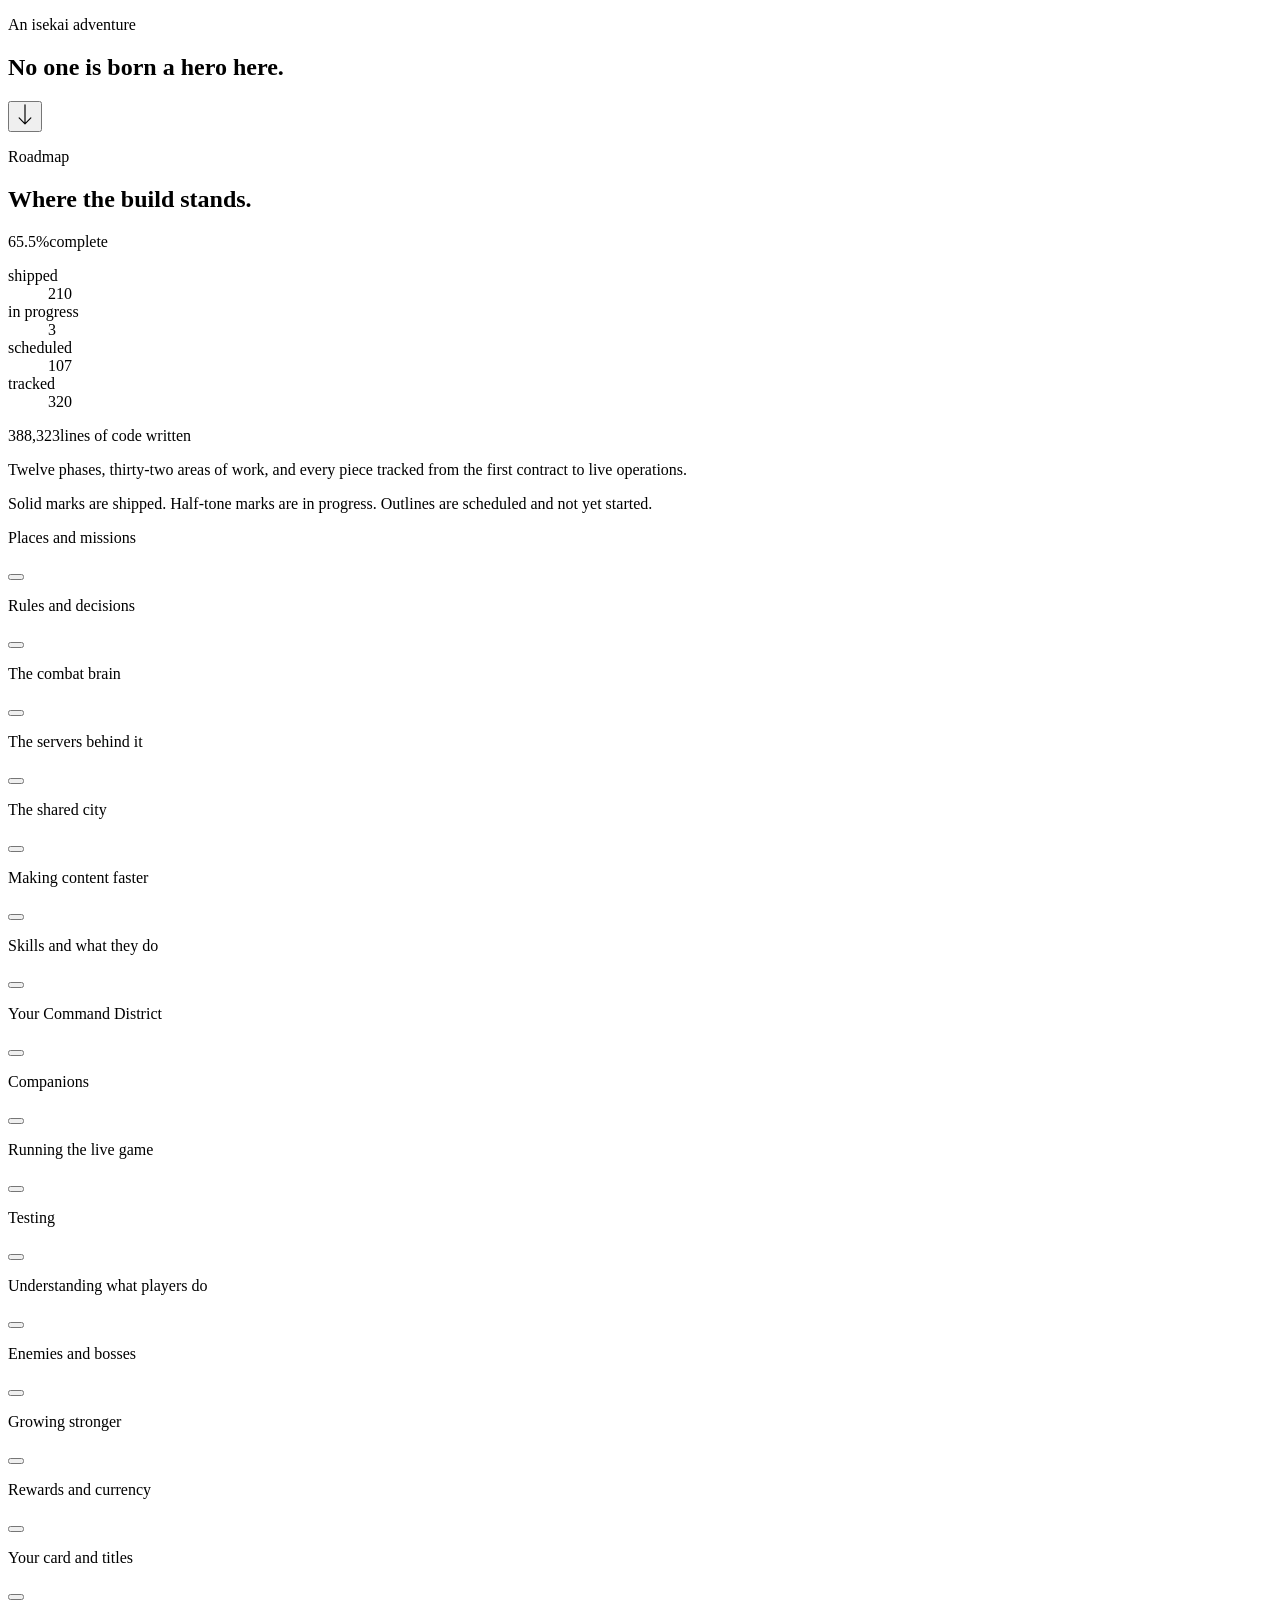
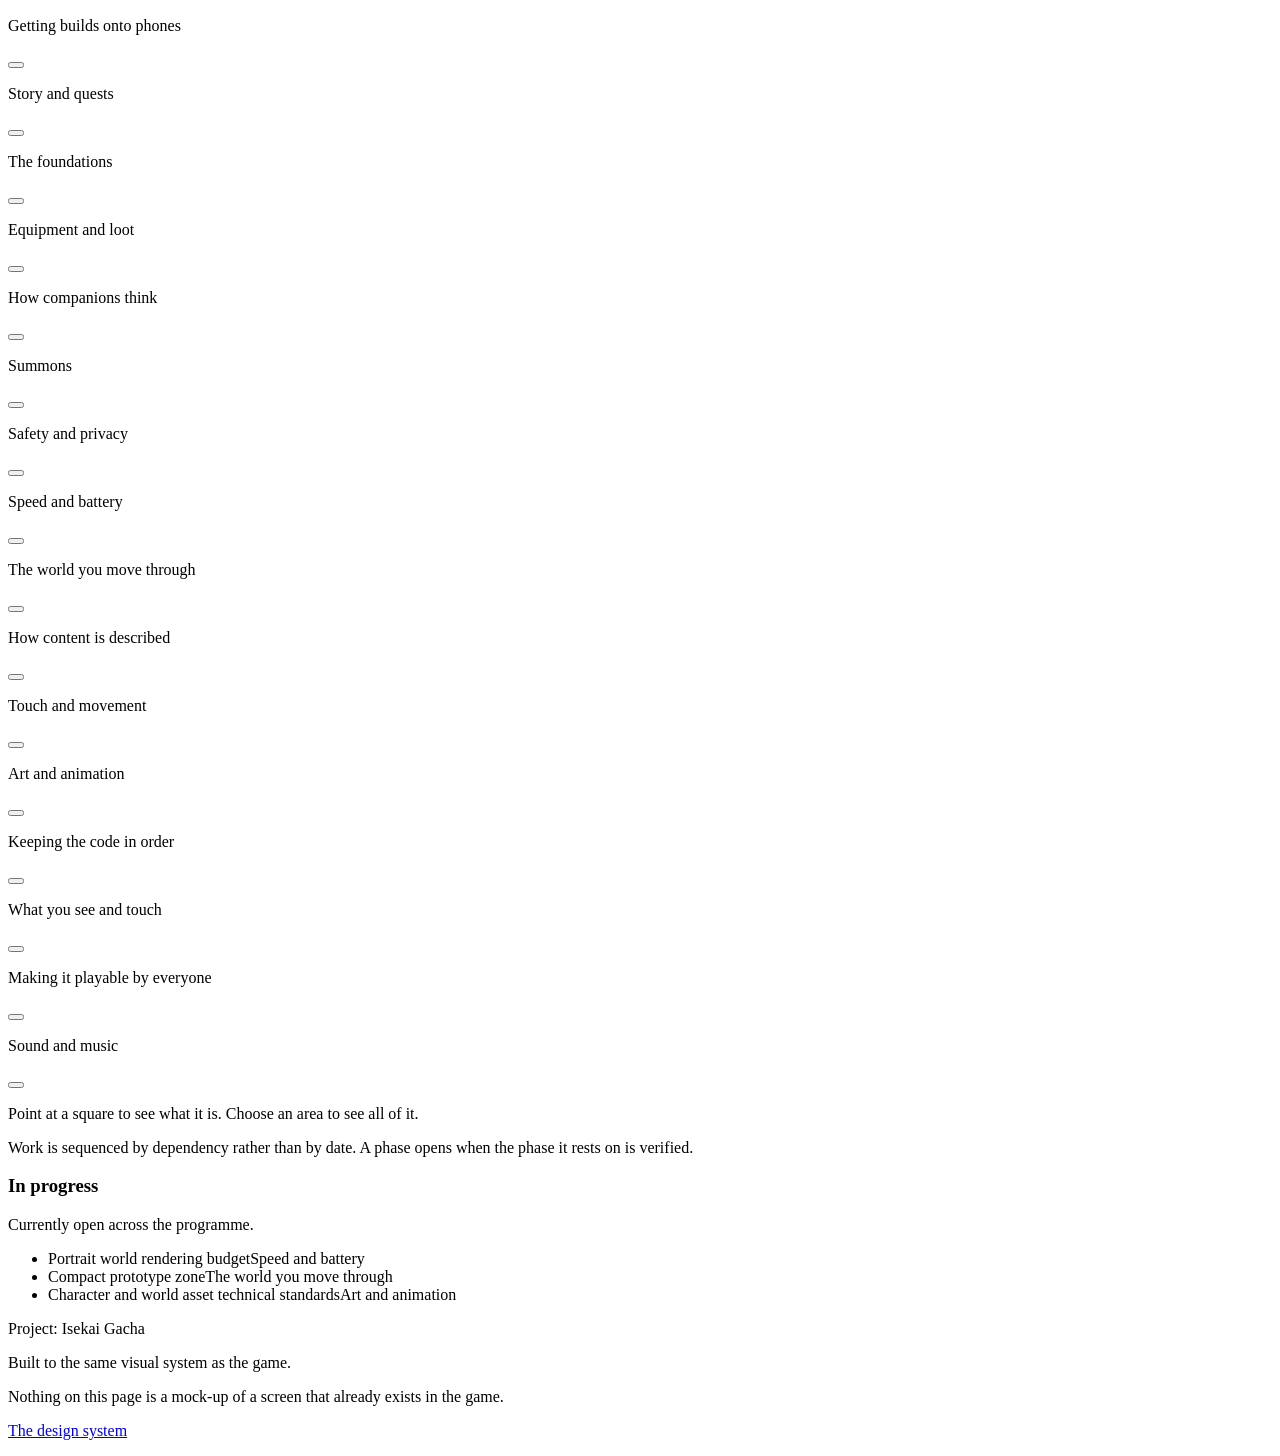
==== commit 50a0d04b: "Roadmap at 65.5% — 210 of 320" ====
--- a/index.html
+++ b/index.html
@@ -8,11 +8,11 @@
          it, and nobody stumbles onto it. Remove both of these to announce. -->
     <meta name="robots" content="noindex, nofollow" />
     <title>Project: Isekai Gacha</title>
-    <script type="module" crossorigin src="/isekai-showcase/assets/main-B0btJVLt.js"></script>
-    <link rel="modulepreload" crossorigin href="/isekai-showcase/assets/docs-3qk8dvHv.js">
-    <link rel="stylesheet" crossorigin href="/isekai-showcase/assets/docs-Bf7Toycj.css">
+    <script type="module" crossorigin src="/isekai-showcase/assets/main-B1tbTLMn.js"></script>
+    <link rel="modulepreload" crossorigin href="/isekai-showcase/assets/docs-B4P6fzmV.js">
+    <link rel="stylesheet" crossorigin href="/isekai-showcase/assets/docs-Cpj5kSRM.css">
   </head>
   <body>
-    <div id="root"><section id="sky" class="layer layer-sky" data-room="day" aria-labelledby="sky-heading"><div class="layer-inner"><p class="t-label-caps layer-eyebrow">An isekai adventure</p><h1 id="sky-heading" class="t-name-screen sky-lines"><span class="sky-line">No one is born a hero here.</span></h1></div><button type="button" class="cue" aria-label="Go down to the next part"><span class="cue-arrow" aria-hidden="true"><svg viewBox="0 0 24 30" width="18" height="22" focusable="false"><path d="M12 1 v25 M4 19 l8 8 8-8" fill="none" stroke="currentColor" stroke-width="1.6" stroke-linecap="round" stroke-linejoin="round"></path></svg></span></button></section><section id="roadmap" class="layer layer-roadmap" data-room="overcast" aria-labelledby="roadmap-heading"><div class="layer-inner"><p class="t-label-caps layer-eyebrow">Roadmap</p><h2 id="roadmap-heading" class="t-name-world">Where the build stands.</h2><div class="progress"><p class="progress-headline"><span class="t-figure progress-percent">57.8%</span><span class="t-label-caps progress-label">complete</span></p><div class="progress-bar" role="img" aria-label="57.8 percent complete. 185 shipped, 4 in progress, 131 scheduled, of 320."><span class="progress-fill" data-state="built" style="width:57.8125%"></span><span class="progress-fill" data-state="underway" style="width:1.25%"></span></div><dl class="progress-stats"><div><dt class="t-label-small">shipped</dt><dd class="t-figure">185</dd></div><div><dt class="t-label-small">in progress</dt><dd class="t-figure">4</dd></div><div><dt class="t-label-small">scheduled</dt><dd class="t-figure">131</dd></div><div><dt class="t-label-small">tracked</dt><dd class="t-figure">320</dd></div></dl></div><div class="code-count"><p class="code-figures"><span class="t-figure code-lines">352,061</span><span class="t-label-caps code-label">lines of code written</span></p></div><p class="t-body layer-body">Twelve phases, thirty-two areas of work, and every piece tracked from the first contract to live operations.</p><p class="t-body layer-body">Solid marks are shipped. Half-tone marks are in progress. Outlines are scheduled and not yet started.</p><div class="field-wrap"><div class="field" role="group" aria-label="Every area of work, and how much of each exists"><div class="area-group"><p class="t-label-small area-title">Places and missions</p><button type="button" class="area" aria-expanded="false" aria-label="Places and missions: 6 of 15 made. Open the list."><span class="mark" data-state="built"></span><span class="mark" data-state="built"></span><span class="mark" data-state="built"></span><span class="mark" data-state="built"></span><span class="mark" data-state="built"></span><span class="mark" data-state="built"></span><span class="mark" data-state="blueprint"></span><span class="mark" data-state="blueprint"></span><span class="mark" data-state="blueprint"></span><span class="mark" data-state="blueprint"></span><span class="mark" data-state="blueprint"></span><span class="mark" data-state="blueprint"></span><span class="mark" data-state="blueprint"></span><span class="mark" data-state="blueprint"></span><span class="mark" data-state="blueprint"></span></button></div><div class="area-group"><p class="t-label-small area-title">Rules and decisions</p><button type="button" class="area" aria-expanded="false" aria-label="Rules and decisions: 11 of 15 made. Open the list."><span class="mark" data-state="built"></span><span class="mark" data-state="built"></span><span class="mark" data-state="built"></span><span class="mark" data-state="built"></span><span class="mark" data-state="built"></span><span class="mark" data-state="built"></span><span class="mark" data-state="built"></span><span class="mark" data-state="built"></span><span class="mark" data-state="built"></span><span class="mark" data-state="built"></span><span class="mark" data-state="built"></span><span class="mark" data-state="blueprint"></span><span class="mark" data-state="blueprint"></span><span class="mark" data-state="blueprint"></span><span class="mark" data-state="blueprint"></span></button></div><div class="area-group"><p class="t-label-small area-title">The combat brain</p><button type="button" class="area" aria-expanded="false" aria-label="The combat brain: 15 of 15 made. Open the list."><span class="mark" data-state="built"></span><span class="mark" data-state="built"></span><span class="mark" data-state="built"></span><span class="mark" data-state="built"></span><span class="mark" data-state="built"></span><span class="mark" data-state="built"></span><span class="mark" data-state="built"></span><span class="mark" data-state="built"></span><span class="mark" data-state="built"></span><span class="mark" data-state="built"></span><span class="mark" data-state="built"></span><span class="mark" data-state="built"></span><span class="mark" data-state="built"></span><span class="mark" data-state="built"></span><span class="mark" data-state="built"></span></button></div><div class="area-group"><p class="t-label-small area-title">The servers behind it</p><button type="button" class="area" aria-expanded="false" aria-label="The servers behind it: 8 of 15 made. Open the list."><span class="mark" data-state="built"></span><span class="mark" data-state="built"></span><span class="mark" data-state="built"></span><span class="mark" data-state="built"></span><span class="mark" data-state="built"></span><span class="mark" data-state="built"></span><span class="mark" data-state="built"></span><span class="mark" data-state="built"></span><span class="mark" data-state="blueprint"></span><span class="mark" data-state="blueprint"></span><span class="mark" data-state="blueprint"></span><span class="mark" data-state="blueprint"></span><span class="mark" data-state="blueprint"></span><span class="mark" data-state="blueprint"></span><span class="mark" data-state="blueprint"></span></button></div><div class="area-group"><p class="t-label-small area-title">The shared city</p><button type="button" class="area" aria-expanded="false" aria-label="The shared city: 4 of 14 made. Open the list."><span class="mark" data-state="built"></span><span class="mark" data-state="built"></span><span class="mark" data-state="built"></span><span class="mark" data-state="built"></span><span class="mark" data-state="blueprint"></span><span class="mark" data-state="blueprint"></span><span class="mark" data-state="blueprint"></span><span class="mark" data-state="blueprint"></span><span class="mark" data-state="blueprint"></span><span class="mark" data-state="blueprint"></span><span class="mark" data-state="blueprint"></span><span class="mark" data-state="blueprint"></span><span class="mark" data-state="blueprint"></span><span class="mark" data-state="blueprint"></span></button></div><div class="area-group"><p class="t-label-small area-title">Making content faster</p><button type="button" class="area" aria-expanded="false" aria-label="Making content faster: 6 of 13 made. Open the list."><span class="mark" data-state="built"></span><span class="mark" data-state="built"></span><span class="mark" data-state="built"></span><span class="mark" data-state="built"></span><span class="mark" data-state="built"></span><span class="mark" data-state="built"></span><span class="mark" data-state="blueprint"></span><span class="mark" data-state="blueprint"></span><span class="mark" data-state="blueprint"></span><span class="mark" data-state="blueprint"></span><span class="mark" data-state="blueprint"></span><span class="mark" data-state="blueprint"></span><span class="mark" data-state="blueprint"></span></button></div><div class="area-group"><p class="t-label-small area-title">Skills and what they do</p><button type="button" class="area" aria-expanded="false" aria-label="Skills and what they do: 11 of 13 made. Open the list."><span class="mark" data-state="built"></span><span class="mark" data-state="built"></span><span class="mark" data-state="built"></span><span class="mark" data-state="built"></span><span class="mark" data-state="built"></span><span class="mark" data-state="built"></span><span class="mark" data-state="built"></span><span class="mark" data-state="built"></span><span class="mark" data-state="built"></span><span class="mark" data-state="built"></span><span class="mark" data-state="built"></span><span class="mark" data-state="underway"></span><span class="mark" data-state="blueprint"></span></button></div><div class="area-group"><p class="t-label-small area-title">Your Command District</p><button type="button" class="area" aria-expanded="false" aria-label="Your Command District: 4 of 13 made. Open the list."><span class="mark" data-state="built"></span><span class="mark" data-state="built"></span><span class="mark" data-state="built"></span><span class="mark" data-state="built"></span><span class="mark" data-state="blueprint"></span><span class="mark" data-state="blueprint"></span><span class="mark" data-state="blueprint"></span><span class="mark" data-state="blueprint"></span><span class="mark" data-state="blueprint"></span><span class="mark" data-state="blueprint"></span><span class="mark" data-state="blueprint"></span><span class="mark" data-state="blueprint"></span><span class="mark" data-state="blueprint"></span></button></div><div class="area-group"><p class="t-label-small area-title">Companions</p><button type="button" class="area" aria-expanded="false" aria-label="Companions: 5 of 12 made. Open the list."><span class="mark" data-state="built"></span><span class="mark" data-state="built"></span><span class="mark" data-state="built"></span><span class="mark" data-state="built"></span><span class="mark" data-state="built"></span><span class="mark" data-state="blueprint"></span><span class="mark" data-state="blueprint"></span><span class="mark" data-state="blueprint"></span><span class="mark" data-state="blueprint"></span><span class="mark" data-state="blueprint"></span><span class="mark" data-state="blueprint"></span><span class="mark" data-state="blueprint"></span></button></div><div class="area-group"><p class="t-label-small area-title">Running the live game</p><button type="button" class="area" aria-expanded="false" aria-label="Running the live game: 5 of 12 made. Open the list."><span class="mark" data-state="built"></span><span class="mark" data-state="built"></span><span class="mark" data-state="built"></span><span class="mark" data-state="built"></span><span class="mark" data-state="built"></span><span class="mark" data-state="blueprint"></span><span class="mark" data-state="blueprint"></span><span class="mark" data-state="blueprint"></span><span class="mark" data-state="blueprint"></span><span class="mark" data-state="blueprint"></span><span class="mark" data-state="blueprint"></span><span class="mark" data-state="blueprint"></span></button></div><div class="area-group"><p class="t-label-small area-title">Testing</p><button type="button" class="area" aria-expanded="false" aria-label="Testing: 4 of 12 made. Open the list."><span class="mark" data-state="built"></span><span class="mark" data-state="built"></span><span class="mark" data-state="built"></span><span class="mark" data-state="built"></span><span class="mark" data-state="blueprint"></span><span class="mark" data-state="blueprint"></span><span class="mark" data-state="blueprint"></span><span class="mark" data-state="blueprint"></span><span class="mark" data-state="blueprint"></span><span class="mark" data-state="blueprint"></span><span class="mark" data-state="blueprint"></span><span class="mark" data-state="blueprint"></span></button></div><div class="area-group"><p class="t-label-small area-title">Understanding what players do</p><button type="button" class="area" aria-expanded="false" aria-label="Understanding what players do: 3 of 12 made. Open the list."><span class="mark" data-state="built"></span><span class="mark" data-state="built"></span><span class="mark" data-state="built"></span><span class="mark" data-state="blueprint"></span><span class="mark" data-state="blueprint"></span><span class="mark" data-state="blueprint"></span><span class="mark" data-state="blueprint"></span><span class="mark" data-state="blueprint"></span><span class="mark" data-state="blueprint"></span><span class="mark" data-state="blueprint"></span><span class="mark" data-state="blueprint"></span><span class="mark" data-state="blueprint"></span></button></div><div class="area-group"><p class="t-label-small area-title">Enemies and bosses</p><button type="button" class="area" aria-expanded="false" aria-label="Enemies and bosses: 7 of 11 made. Open the list."><span class="mark" data-state="built"></span><span class="mark" data-state="built"></span><span class="mark" data-state="built"></span><span class="mark" data-state="built"></span><span class="mark" data-state="built"></span><span class="mark" data-state="built"></span><span class="mark" data-state="built"></span><span class="mark" data-state="blueprint"></span><span class="mark" data-state="blueprint"></span><span class="mark" data-state="blueprint"></span><span class="mark" data-state="blueprint"></span></button></div><div class="area-group"><p class="t-label-small area-title">Growing stronger</p><button type="button" class="area" aria-expanded="false" aria-label="Growing stronger: 8 of 11 made. Open the list."><span class="mark" data-state="built"></span><span class="mark" data-state="built"></span><span class="mark" data-state="built"></span><span class="mark" data-state="built"></span><span class="mark" data-state="built"></span><span class="mark" data-state="built"></span><span class="mark" data-state="built"></span><span class="mark" data-state="built"></span><span class="mark" data-state="blueprint"></span><span class="mark" data-state="blueprint"></span><span class="mark" data-state="blueprint"></span></button></div><div class="area-group"><p class="t-label-small area-title">Rewards and currency</p><button type="button" class="area" aria-expanded="false" aria-label="Rewards and currency: 5 of 11 made. Open the list."><span class="mark" data-state="built"></span><span class="mark" data-state="built"></span><span class="mark" data-state="built"></span><span class="mark" data-state="built"></span><span class="mark" data-state="built"></span><span class="mark" data-state="blueprint"></span><span class="mark" data-state="blueprint"></span><span class="mark" data-state="blueprint"></span><span class="mark" data-state="blueprint"></span><span class="mark" data-state="blueprint"></span><span class="mark" data-state="blueprint"></span></button></div><div class="area-group"><p class="t-label-small area-title">Your card and titles</p><button type="button" class="area" aria-expanded="false" aria-label="Your card and titles: 2 of 11 made. Open the list."><span class="mark" data-state="built"></span><span class="mark" data-state="built"></span><span class="mark" data-state="blueprint"></span><span class="mark" data-state="blueprint"></span><span class="mark" data-state="blueprint"></span><span class="mark" data-state="blueprint"></span><span class="mark" data-state="blueprint"></span><span class="mark" data-state="blueprint"></span><span class="mark" data-state="blueprint"></span><span class="mark" data-state="blueprint"></span><span class="mark" data-state="blueprint"></span></button></div><div class="area-group"><p class="t-label-small area-title">Getting builds onto phones</p><button type="button" class="area" aria-expanded="false" aria-label="Getting builds onto phones: 7 of 10 made. Open the list."><span class="mark" data-state="built"></span><span class="mark" data-state="built"></span><span class="mark" data-state="built"></span><span class="mark" data-state="built"></span><span class="mark" data-state="built"></span><span class="mark" data-state="built"></span><span class="mark" data-state="built"></span><span class="mark" data-state="blueprint"></span><span class="mark" data-state="blueprint"></span><span class="mark" data-state="blueprint"></span></button></div><div class="area-group"><p class="t-label-small area-title">Story and quests</p><button type="button" class="area" aria-expanded="false" aria-label="Story and quests: 6 of 10 made. Open the list."><span class="mark" data-state="built"></span><span class="mark" data-state="built"></span><span class="mark" data-state="built"></span><span class="mark" data-state="built"></span><span class="mark" data-state="built"></span><span class="mark" data-state="built"></span><span class="mark" data-state="blueprint"></span><span class="mark" data-state="blueprint"></span><span class="mark" data-state="blueprint"></span><span class="mark" data-state="blueprint"></span></button></div><div class="area-group"><p class="t-label-small area-title">The foundations</p><button type="button" class="area" aria-expanded="false" aria-label="The foundations: 10 of 10 made. Open the list."><span class="mark" data-state="built"></span><span class="mark" data-state="built"></span><span class="mark" data-state="built"></span><span class="mark" data-state="built"></span><span class="mark" data-state="built"></span><span class="mark" data-state="built"></span><span class="mark" data-state="built"></span><span class="mark" data-state="built"></span><span class="mark" data-state="built"></span><span class="mark" data-state="built"></span></button></div><div class="area-group"><p class="t-label-small area-title">Equipment and loot</p><button type="button" class="area" aria-expanded="false" aria-label="Equipment and loot: 6 of 9 made. Open the list."><span class="mark" data-state="built"></span><span class="mark" data-state="built"></span><span class="mark" data-state="built"></span><span class="mark" data-state="built"></span><span class="mark" data-state="built"></span><span class="mark" data-state="built"></span><span class="mark" data-state="blueprint"></span><span class="mark" data-state="blueprint"></span><span class="mark" data-state="blueprint"></span></button></div><div class="area-group"><p class="t-label-small area-title">How companions think</p><button type="button" class="area" aria-expanded="false" aria-label="How companions think: 9 of 9 made. Open the list."><span class="mark" data-state="built"></span><span class="mark" data-state="built"></span><span class="mark" data-state="built"></span><span class="mark" data-state="built"></span><span class="mark" data-state="built"></span><span class="mark" data-state="built"></span><span class="mark" data-state="built"></span><span class="mark" data-state="built"></span><span class="mark" data-state="built"></span></button></div><div class="area-group"><p class="t-label-small area-title">Summons</p><button type="button" class="area" aria-expanded="false" aria-label="Summons: 5 of 9 made. Open the list."><span class="mark" data-state="built"></span><span class="mark" data-state="built"></span><span class="mark" data-state="built"></span><span class="mark" data-state="built"></span><span class="mark" data-state="built"></span><span class="mark" data-state="blueprint"></span><span class="mark" data-state="blueprint"></span><span class="mark" data-state="blueprint"></span><span class="mark" data-state="blueprint"></span></button></div><div class="area-group"><p class="t-label-small area-title">Safety and privacy</p><button type="button" class="area" aria-expanded="false" aria-label="Safety and privacy: 4 of 8 made. Open the list."><span class="mark" data-state="built"></span><span class="mark" data-state="built"></span><span class="mark" data-state="built"></span><span class="mark" data-state="built"></span><span class="mark" data-state="blueprint"></span><span class="mark" data-state="blueprint"></span><span class="mark" data-state="blueprint"></span><span class="mark" data-state="blueprint"></span></button></div><div class="area-group"><p class="t-label-small area-title">Speed and battery</p><button type="button" class="area" aria-expanded="false" aria-label="Speed and battery: 0 of 8 made. Open the list."><span class="mark" data-state="underway"></span><span class="mark" data-state="blueprint"></span><span class="mark" data-state="blueprint"></span><span class="mark" data-state="blueprint"></span><span class="mark" data-state="blueprint"></span><span class="mark" data-state="blueprint"></span><span class="mark" data-state="blueprint"></span><span class="mark" data-state="blueprint"></span></button></div><div class="area-group"><p class="t-label-small area-title">The world you move through</p><button type="button" class="area" aria-expanded="false" aria-label="The world you move through: 7 of 8 made. Open the list."><span class="mark" data-state="built"></span><span class="mark" data-state="built"></span><span class="mark" data-state="built"></span><span class="mark" data-state="built"></span><span class="mark" data-state="built"></span><span class="mark" data-state="built"></span><span class="mark" data-state="built"></span><span class="mark" data-state="underway"></span></button></div><div class="area-group"><p class="t-label-small area-title">How content is described</p><button type="button" class="area" aria-expanded="false" aria-label="How content is described: 6 of 6 made. Open the list."><span class="mark" data-state="built"></span><span class="mark" data-state="built"></span><span class="mark" data-state="built"></span><span class="mark" data-state="built"></span><span class="mark" data-state="built"></span><span class="mark" data-state="built"></span></button></div><div class="area-group"><p class="t-label-small area-title">Touch and movement</p><button type="button" class="area" aria-expanded="false" aria-label="Touch and movement: 6 of 6 made. Open the list."><span class="mark" data-state="built"></span><span class="mark" data-state="built"></span><span class="mark" data-state="built"></span><span class="mark" data-state="built"></span><span class="mark" data-state="built"></span><span class="mark" data-state="built"></span></button></div><div class="area-group"><p class="t-label-small area-title">Art and animation</p><button type="button" class="area" aria-expanded="false" aria-label="Art and animation: 1 of 5 made. Open the list."><span class="mark" data-state="built"></span><span class="mark" data-state="underway"></span><span class="mark" data-state="blueprint"></span><span class="mark" data-state="blueprint"></span><span class="mark" data-state="blueprint"></span></button></div><div class="area-group"><p class="t-label-small area-title">Keeping the code in order</p><button type="button" class="area" aria-expanded="false" aria-label="Keeping the code in order: 5 of 5 made. Open the list."><span class="mark" data-state="built"></span><span class="mark" data-state="built"></span><span class="mark" data-state="built"></span><span class="mark" data-state="built"></span><span class="mark" data-state="built"></span></button></div><div class="area-group"><p class="t-label-small area-title">What you see and touch</p><button type="button" class="area" aria-expanded="false" aria-label="What you see and touch: 5 of 5 made. Open the list."><span class="mark" data-state="built"></span><span class="mark" data-state="built"></span><span class="mark" data-state="built"></span><span class="mark" data-state="built"></span><span class="mark" data-state="built"></span></button></div><div class="area-group"><p class="t-label-small area-title">Making it playable by everyone</p><button type="button" class="area" aria-expanded="false" aria-label="Making it playable by everyone: 3 of 4 made. Open the list."><span class="mark" data-state="built"></span><span class="mark" data-state="built"></span><span class="mark" data-state="built"></span><span class="mark" data-state="blueprint"></span></button></div><div class="area-group"><p class="t-label-small area-title">Sound and music</p><button type="button" class="area" aria-expanded="false" aria-label="Sound and music: 1 of 3 made. Open the list."><span class="mark" data-state="built"></span><span class="mark" data-state="blueprint"></span><span class="mark" data-state="blueprint"></span></button></div></div><p class="readout" aria-hidden="true"><span class="t-label-small readout-hint">Point at a square to see what it is. Choose an area to see all of it.</span></p></div><p class="t-label-small layer-note">Work is sequenced by dependency rather than by date. A phase opens when the phase it rests on is verified.</p><div class="now"><h3 class="t-name-object now-heading">In progress</h3><p class="t-body layer-body">Currently open across the programme.</p><ul class="now-list"><li class="now-item"><span class="mark" data-state="underway" aria-hidden="true"></span><span class="t-body now-title">Ability animation and presentation cue bridge</span><span class="t-label-small now-area">Skills and what they do</span></li><li class="now-item"><span class="mark" data-state="underway" aria-hidden="true"></span><span class="t-body now-title">Portrait world rendering budget</span><span class="t-label-small now-area">Speed and battery</span></li><li class="now-item"><span class="mark" data-state="underway" aria-hidden="true"></span><span class="t-body now-title">Compact prototype zone</span><span class="t-label-small now-area">The world you move through</span></li><li class="now-item"><span class="mark" data-state="underway" aria-hidden="true"></span><span class="t-body now-title">Character and world asset technical standards</span><span class="t-label-small now-area">Art and animation</span></li></ul></div></div></section><footer class="site-footer" data-room="night"><p class="t-label-small">Project: Isekai Gacha</p><p class="t-label-small footer-note">Built to the same visual system as the game.</p><p class="t-label-small footer-note">Nothing on this page is a mock-up of a screen that already exists in the game.</p><p class="t-label-small footer-note"><a href="/isekai-showcase/design/">The design system</a></p></footer></div>
+    <div id="root"><section id="sky" class="layer layer-sky" data-room="day" aria-labelledby="sky-heading"><div class="layer-inner"><p class="t-label-caps layer-eyebrow">An isekai adventure</p><h1 id="sky-heading" class="t-name-screen sky-lines"><span class="sky-line">No one is born a hero here.</span></h1></div><button type="button" class="cue" aria-label="Go down to the next part"><span class="cue-arrow" aria-hidden="true"><svg viewBox="0 0 24 30" width="18" height="22" focusable="false"><path d="M12 1 v25 M4 19 l8 8 8-8" fill="none" stroke="currentColor" stroke-width="1.6" stroke-linecap="round" stroke-linejoin="round"></path></svg></span></button></section><section id="roadmap" class="layer layer-roadmap" data-room="overcast" aria-labelledby="roadmap-heading"><div class="layer-inner"><p class="t-label-caps layer-eyebrow">Roadmap</p><h2 id="roadmap-heading" class="t-name-world">Where the build stands.</h2><div class="progress"><p class="progress-headline"><span class="t-figure progress-percent">65.5%</span><span class="t-label-caps progress-label">complete</span></p><div class="progress-bar" role="img" aria-label="65.5 percent complete. 210 shipped, 3 in progress, 107 scheduled, of 320."><span class="progress-fill" data-state="built" style="width:65.625%"></span><span class="progress-fill" data-state="underway" style="width:0.9375%"></span></div><dl class="progress-stats"><div><dt class="t-label-small">shipped</dt><dd class="t-figure">210</dd></div><div><dt class="t-label-small">in progress</dt><dd class="t-figure">3</dd></div><div><dt class="t-label-small">scheduled</dt><dd class="t-figure">107</dd></div><div><dt class="t-label-small">tracked</dt><dd class="t-figure">320</dd></div></dl></div><div class="code-count"><p class="code-figures"><span class="t-figure code-lines">388,323</span><span class="t-label-caps code-label">lines of code written</span></p></div><p class="t-body layer-body">Twelve phases, thirty-two areas of work, and every piece tracked from the first contract to live operations.</p><p class="t-body layer-body">Solid marks are shipped. Half-tone marks are in progress. Outlines are scheduled and not yet started.</p><div class="field-wrap"><div class="field" role="group" aria-label="Every area of work, and how much of each exists"><div class="area-group"><p class="t-label-small area-title">Places and missions</p><button type="button" class="area" aria-expanded="false" aria-label="Places and missions: 6 of 15 made. Open the list."><span class="mark" data-state="built"></span><span class="mark" data-state="built"></span><span class="mark" data-state="built"></span><span class="mark" data-state="built"></span><span class="mark" data-state="built"></span><span class="mark" data-state="built"></span><span class="mark" data-state="blueprint"></span><span class="mark" data-state="blueprint"></span><span class="mark" data-state="blueprint"></span><span class="mark" data-state="blueprint"></span><span class="mark" data-state="blueprint"></span><span class="mark" data-state="blueprint"></span><span class="mark" data-state="blueprint"></span><span class="mark" data-state="blueprint"></span><span class="mark" data-state="blueprint"></span></button></div><div class="area-group"><p class="t-label-small area-title">Rules and decisions</p><button type="button" class="area" aria-expanded="false" aria-label="Rules and decisions: 11 of 15 made. Open the list."><span class="mark" data-state="built"></span><span class="mark" data-state="built"></span><span class="mark" data-state="built"></span><span class="mark" data-state="built"></span><span class="mark" data-state="built"></span><span class="mark" data-state="built"></span><span class="mark" data-state="built"></span><span class="mark" data-state="built"></span><span class="mark" data-state="built"></span><span class="mark" data-state="built"></span><span class="mark" data-state="built"></span><span class="mark" data-state="blueprint"></span><span class="mark" data-state="blueprint"></span><span class="mark" data-state="blueprint"></span><span class="mark" data-state="blueprint"></span></button></div><div class="area-group"><p class="t-label-small area-title">The combat brain</p><button type="button" class="area" aria-expanded="false" aria-label="The combat brain: 15 of 15 made. Open the list."><span class="mark" data-state="built"></span><span class="mark" data-state="built"></span><span class="mark" data-state="built"></span><span class="mark" data-state="built"></span><span class="mark" data-state="built"></span><span class="mark" data-state="built"></span><span class="mark" data-state="built"></span><span class="mark" data-state="built"></span><span class="mark" data-state="built"></span><span class="mark" data-state="built"></span><span class="mark" data-state="built"></span><span class="mark" data-state="built"></span><span class="mark" data-state="built"></span><span class="mark" data-state="built"></span><span class="mark" data-state="built"></span></button></div><div class="area-group"><p class="t-label-small area-title">The servers behind it</p><button type="button" class="area" aria-expanded="false" aria-label="The servers behind it: 10 of 15 made. Open the list."><span class="mark" data-state="built"></span><span class="mark" data-state="built"></span><span class="mark" data-state="built"></span><span class="mark" data-state="built"></span><span class="mark" data-state="built"></span><span class="mark" data-state="built"></span><span class="mark" data-state="built"></span><span class="mark" data-state="built"></span><span class="mark" data-state="built"></span><span class="mark" data-state="built"></span><span class="mark" data-state="blueprint"></span><span class="mark" data-state="blueprint"></span><span class="mark" data-state="blueprint"></span><span class="mark" data-state="blueprint"></span><span class="mark" data-state="blueprint"></span></button></div><div class="area-group"><p class="t-label-small area-title">The shared city</p><button type="button" class="area" aria-expanded="false" aria-label="The shared city: 4 of 14 made. Open the list."><span class="mark" data-state="built"></span><span class="mark" data-state="built"></span><span class="mark" data-state="built"></span><span class="mark" data-state="built"></span><span class="mark" data-state="blueprint"></span><span class="mark" data-state="blueprint"></span><span class="mark" data-state="blueprint"></span><span class="mark" data-state="blueprint"></span><span class="mark" data-state="blueprint"></span><span class="mark" data-state="blueprint"></span><span class="mark" data-state="blueprint"></span><span class="mark" data-state="blueprint"></span><span class="mark" data-state="blueprint"></span><span class="mark" data-state="blueprint"></span></button></div><div class="area-group"><p class="t-label-small area-title">Making content faster</p><button type="button" class="area" aria-expanded="false" aria-label="Making content faster: 6 of 13 made. Open the list."><span class="mark" data-state="built"></span><span class="mark" data-state="built"></span><span class="mark" data-state="built"></span><span class="mark" data-state="built"></span><span class="mark" data-state="built"></span><span class="mark" data-state="built"></span><span class="mark" data-state="blueprint"></span><span class="mark" data-state="blueprint"></span><span class="mark" data-state="blueprint"></span><span class="mark" data-state="blueprint"></span><span class="mark" data-state="blueprint"></span><span class="mark" data-state="blueprint"></span><span class="mark" data-state="blueprint"></span></button></div><div class="area-group"><p class="t-label-small area-title">Skills and what they do</p><button type="button" class="area" aria-expanded="false" aria-label="Skills and what they do: 13 of 13 made. Open the list."><span class="mark" data-state="built"></span><span class="mark" data-state="built"></span><span class="mark" data-state="built"></span><span class="mark" data-state="built"></span><span class="mark" data-state="built"></span><span class="mark" data-state="built"></span><span class="mark" data-state="built"></span><span class="mark" data-state="built"></span><span class="mark" data-state="built"></span><span class="mark" data-state="built"></span><span class="mark" data-state="built"></span><span class="mark" data-state="built"></span><span class="mark" data-state="built"></span></button></div><div class="area-group"><p class="t-label-small area-title">Your Command District</p><button type="button" class="area" aria-expanded="false" aria-label="Your Command District: 6 of 13 made. Open the list."><span class="mark" data-state="built"></span><span class="mark" data-state="built"></span><span class="mark" data-state="built"></span><span class="mark" data-state="built"></span><span class="mark" data-state="built"></span><span class="mark" data-state="built"></span><span class="mark" data-state="blueprint"></span><span class="mark" data-state="blueprint"></span><span class="mark" data-state="blueprint"></span><span class="mark" data-state="blueprint"></span><span class="mark" data-state="blueprint"></span><span class="mark" data-state="blueprint"></span><span class="mark" data-state="blueprint"></span></button></div><div class="area-group"><p class="t-label-small area-title">Companions</p><button type="button" class="area" aria-expanded="false" aria-label="Companions: 7 of 12 made. Open the list."><span class="mark" data-state="built"></span><span class="mark" data-state="built"></span><span class="mark" data-state="built"></span><span class="mark" data-state="built"></span><span class="mark" data-state="built"></span><span class="mark" data-state="built"></span><span class="mark" data-state="built"></span><span class="mark" data-state="blueprint"></span><span class="mark" data-state="blueprint"></span><span class="mark" data-state="blueprint"></span><span class="mark" data-state="blueprint"></span><span class="mark" data-state="blueprint"></span></button></div><div class="area-group"><p class="t-label-small area-title">Running the live game</p><button type="button" class="area" aria-expanded="false" aria-label="Running the live game: 5 of 12 made. Open the list."><span class="mark" data-state="built"></span><span class="mark" data-state="built"></span><span class="mark" data-state="built"></span><span class="mark" data-state="built"></span><span class="mark" data-state="built"></span><span class="mark" data-state="blueprint"></span><span class="mark" data-state="blueprint"></span><span class="mark" data-state="blueprint"></span><span class="mark" data-state="blueprint"></span><span class="mark" data-state="blueprint"></span><span class="mark" data-state="blueprint"></span><span class="mark" data-state="blueprint"></span></button></div><div class="area-group"><p class="t-label-small area-title">Testing</p><button type="button" class="area" aria-expanded="false" aria-label="Testing: 4 of 12 made. Open the list."><span class="mark" data-state="built"></span><span class="mark" data-state="built"></span><span class="mark" data-state="built"></span><span class="mark" data-state="built"></span><span class="mark" data-state="blueprint"></span><span class="mark" data-state="blueprint"></span><span class="mark" data-state="blueprint"></span><span class="mark" data-state="blueprint"></span><span class="mark" data-state="blueprint"></span><span class="mark" data-state="blueprint"></span><span class="mark" data-state="blueprint"></span><span class="mark" data-state="blueprint"></span></button></div><div class="area-group"><p class="t-label-small area-title">Understanding what players do</p><button type="button" class="area" aria-expanded="false" aria-label="Understanding what players do: 3 of 12 made. Open the list."><span class="mark" data-state="built"></span><span class="mark" data-state="built"></span><span class="mark" data-state="built"></span><span class="mark" data-state="blueprint"></span><span class="mark" data-state="blueprint"></span><span class="mark" data-state="blueprint"></span><span class="mark" data-state="blueprint"></span><span class="mark" data-state="blueprint"></span><span class="mark" data-state="blueprint"></span><span class="mark" data-state="blueprint"></span><span class="mark" data-state="blueprint"></span><span class="mark" data-state="blueprint"></span></button></div><div class="area-group"><p class="t-label-small area-title">Enemies and bosses</p><button type="button" class="area" aria-expanded="false" aria-label="Enemies and bosses: 9 of 11 made. Open the list."><span class="mark" data-state="built"></span><span class="mark" data-state="built"></span><span class="mark" data-state="built"></span><span class="mark" data-state="built"></span><span class="mark" data-state="built"></span><span class="mark" data-state="built"></span><span class="mark" data-state="built"></span><span class="mark" data-state="built"></span><span class="mark" data-state="built"></span><span class="mark" data-state="blueprint"></span><span class="mark" data-state="blueprint"></span></button></div><div class="area-group"><p class="t-label-small area-title">Growing stronger</p><button type="button" class="area" aria-expanded="false" aria-label="Growing stronger: 10 of 11 made. Open the list."><span class="mark" data-state="built"></span><span class="mark" data-state="built"></span><span class="mark" data-state="built"></span><span class="mark" data-state="built"></span><span class="mark" data-state="built"></span><span class="mark" data-state="built"></span><span class="mark" data-state="built"></span><span class="mark" data-state="built"></span><span class="mark" data-state="built"></span><span class="mark" data-state="built"></span><span class="mark" data-state="blueprint"></span></button></div><div class="area-group"><p class="t-label-small area-title">Rewards and currency</p><button type="button" class="area" aria-expanded="false" aria-label="Rewards and currency: 8 of 11 made. Open the list."><span class="mark" data-state="built"></span><span class="mark" data-state="built"></span><span class="mark" data-state="built"></span><span class="mark" data-state="built"></span><span class="mark" data-state="built"></span><span class="mark" data-state="built"></span><span class="mark" data-state="built"></span><span class="mark" data-state="built"></span><span class="mark" data-state="blueprint"></span><span class="mark" data-state="blueprint"></span><span class="mark" data-state="blueprint"></span></button></div><div class="area-group"><p class="t-label-small area-title">Your card and titles</p><button type="button" class="area" aria-expanded="false" aria-label="Your card and titles: 4 of 11 made. Open the list."><span class="mark" data-state="built"></span><span class="mark" data-state="built"></span><span class="mark" data-state="built"></span><span class="mark" data-state="built"></span><span class="mark" data-state="blueprint"></span><span class="mark" data-state="blueprint"></span><span class="mark" data-state="blueprint"></span><span class="mark" data-state="blueprint"></span><span class="mark" data-state="blueprint"></span><span class="mark" data-state="blueprint"></span><span class="mark" data-state="blueprint"></span></button></div><div class="area-group"><p class="t-label-small area-title">Getting builds onto phones</p><button type="button" class="area" aria-expanded="false" aria-label="Getting builds onto phones: 8 of 10 made. Open the list."><span class="mark" data-state="built"></span><span class="mark" data-state="built"></span><span class="mark" data-state="built"></span><span class="mark" data-state="built"></span><span class="mark" data-state="built"></span><span class="mark" data-state="built"></span><span class="mark" data-state="built"></span><span class="mark" data-state="built"></span><span class="mark" data-state="blueprint"></span><span class="mark" data-state="blueprint"></span></button></div><div class="area-group"><p class="t-label-small area-title">Story and quests</p><button type="button" class="area" aria-expanded="false" aria-label="Story and quests: 6 of 10 made. Open the list."><span class="mark" data-state="built"></span><span class="mark" data-state="built"></span><span class="mark" data-state="built"></span><span class="mark" data-state="built"></span><span class="mark" data-state="built"></span><span class="mark" data-state="built"></span><span class="mark" data-state="blueprint"></span><span class="mark" data-state="blueprint"></span><span class="mark" data-state="blueprint"></span><span class="mark" data-state="blueprint"></span></button></div><div class="area-group"><p class="t-label-small area-title">The foundations</p><button type="button" class="area" aria-expanded="false" aria-label="The foundations: 10 of 10 made. Open the list."><span class="mark" data-state="built"></span><span class="mark" data-state="built"></span><span class="mark" data-state="built"></span><span class="mark" data-state="built"></span><span class="mark" data-state="built"></span><span class="mark" data-state="built"></span><span class="mark" data-state="built"></span><span class="mark" data-state="built"></span><span class="mark" data-state="built"></span><span class="mark" data-state="built"></span></button></div><div class="area-group"><p class="t-label-small area-title">Equipment and loot</p><button type="button" class="area" aria-expanded="false" aria-label="Equipment and loot: 6 of 9 made. Open the list."><span class="mark" data-state="built"></span><span class="mark" data-state="built"></span><span class="mark" data-state="built"></span><span class="mark" data-state="built"></span><span class="mark" data-state="built"></span><span class="mark" data-state="built"></span><span class="mark" data-state="blueprint"></span><span class="mark" data-state="blueprint"></span><span class="mark" data-state="blueprint"></span></button></div><div class="area-group"><p class="t-label-small area-title">How companions think</p><button type="button" class="area" aria-expanded="false" aria-label="How companions think: 9 of 9 made. Open the list."><span class="mark" data-state="built"></span><span class="mark" data-state="built"></span><span class="mark" data-state="built"></span><span class="mark" data-state="built"></span><span class="mark" data-state="built"></span><span class="mark" data-state="built"></span><span class="mark" data-state="built"></span><span class="mark" data-state="built"></span><span class="mark" data-state="built"></span></button></div><div class="area-group"><p class="t-label-small area-title">Summons</p><button type="button" class="area" aria-expanded="false" aria-label="Summons: 6 of 9 made. Open the list."><span class="mark" data-state="built"></span><span class="mark" data-state="built"></span><span class="mark" data-state="built"></span><span class="mark" data-state="built"></span><span class="mark" data-state="built"></span><span class="mark" data-state="built"></span><span class="mark" data-state="blueprint"></span><span class="mark" data-state="blueprint"></span><span class="mark" data-state="blueprint"></span></button></div><div class="area-group"><p class="t-label-small area-title">Safety and privacy</p><button type="button" class="area" aria-expanded="false" aria-label="Safety and privacy: 5 of 8 made. Open the list."><span class="mark" data-state="built"></span><span class="mark" data-state="built"></span><span class="mark" data-state="built"></span><span class="mark" data-state="built"></span><span class="mark" data-state="built"></span><span class="mark" data-state="blueprint"></span><span class="mark" data-state="blueprint"></span><span class="mark" data-state="blueprint"></span></button></div><div class="area-group"><p class="t-label-small area-title">Speed and battery</p><button type="button" class="area" aria-expanded="false" aria-label="Speed and battery: 2 of 8 made. Open the list."><span class="mark" data-state="built"></span><span class="mark" data-state="built"></span><span class="mark" data-state="underway"></span><span class="mark" data-state="blueprint"></span><span class="mark" data-state="blueprint"></span><span class="mark" data-state="blueprint"></span><span class="mark" data-state="blueprint"></span><span class="mark" data-state="blueprint"></span></button></div><div class="area-group"><p class="t-label-small area-title">The world you move through</p><button type="button" class="area" aria-expanded="false" aria-label="The world you move through: 7 of 8 made. Open the list."><span class="mark" data-state="built"></span><span class="mark" data-state="built"></span><span class="mark" data-state="built"></span><span class="mark" data-state="built"></span><span class="mark" data-state="built"></span><span class="mark" data-state="built"></span><span class="mark" data-state="built"></span><span class="mark" data-state="underway"></span></button></div><div class="area-group"><p class="t-label-small area-title">How content is described</p><button type="button" class="area" aria-expanded="false" aria-label="How content is described: 6 of 6 made. Open the list."><span class="mark" data-state="built"></span><span class="mark" data-state="built"></span><span class="mark" data-state="built"></span><span class="mark" data-state="built"></span><span class="mark" data-state="built"></span><span class="mark" data-state="built"></span></button></div><div class="area-group"><p class="t-label-small area-title">Touch and movement</p><button type="button" class="area" aria-expanded="false" aria-label="Touch and movement: 6 of 6 made. Open the list."><span class="mark" data-state="built"></span><span class="mark" data-state="built"></span><span class="mark" data-state="built"></span><span class="mark" data-state="built"></span><span class="mark" data-state="built"></span><span class="mark" data-state="built"></span></button></div><div class="area-group"><p class="t-label-small area-title">Art and animation</p><button type="button" class="area" aria-expanded="false" aria-label="Art and animation: 3 of 5 made. Open the list."><span class="mark" data-state="built"></span><span class="mark" data-state="built"></span><span class="mark" data-state="built"></span><span class="mark" data-state="underway"></span><span class="mark" data-state="blueprint"></span></button></div><div class="area-group"><p class="t-label-small area-title">Keeping the code in order</p><button type="button" class="area" aria-expanded="false" aria-label="Keeping the code in order: 5 of 5 made. Open the list."><span class="mark" data-state="built"></span><span class="mark" data-state="built"></span><span class="mark" data-state="built"></span><span class="mark" data-state="built"></span><span class="mark" data-state="built"></span></button></div><div class="area-group"><p class="t-label-small area-title">What you see and touch</p><button type="button" class="area" aria-expanded="false" aria-label="What you see and touch: 5 of 5 made. Open the list."><span class="mark" data-state="built"></span><span class="mark" data-state="built"></span><span class="mark" data-state="built"></span><span class="mark" data-state="built"></span><span class="mark" data-state="built"></span></button></div><div class="area-group"><p class="t-label-small area-title">Making it playable by everyone</p><button type="button" class="area" aria-expanded="false" aria-label="Making it playable by everyone: 3 of 4 made. Open the list."><span class="mark" data-state="built"></span><span class="mark" data-state="built"></span><span class="mark" data-state="built"></span><span class="mark" data-state="blueprint"></span></button></div><div class="area-group"><p class="t-label-small area-title">Sound and music</p><button type="button" class="area" aria-expanded="false" aria-label="Sound and music: 2 of 3 made. Open the list."><span class="mark" data-state="built"></span><span class="mark" data-state="built"></span><span class="mark" data-state="blueprint"></span></button></div></div><p class="readout" aria-hidden="true"><span class="t-label-small readout-hint">Point at a square to see what it is. Choose an area to see all of it.</span></p></div><p class="t-label-small layer-note">Work is sequenced by dependency rather than by date. A phase opens when the phase it rests on is verified.</p><div class="now"><h3 class="t-name-object now-heading">In progress</h3><p class="t-body layer-body">Currently open across the programme.</p><ul class="now-list"><li class="now-item"><span class="mark" data-state="underway" aria-hidden="true"></span><span class="t-body now-title">Portrait world rendering budget</span><span class="t-label-small now-area">Speed and battery</span></li><li class="now-item"><span class="mark" data-state="underway" aria-hidden="true"></span><span class="t-body now-title">Compact prototype zone</span><span class="t-label-small now-area">The world you move through</span></li><li class="now-item"><span class="mark" data-state="underway" aria-hidden="true"></span><span class="t-body now-title">Character and world asset technical standards</span><span class="t-label-small now-area">Art and animation</span></li></ul></div></div></section><footer class="site-footer" data-room="night"><p class="t-label-small">Project: Isekai Gacha</p><p class="t-label-small footer-note">Built to the same visual system as the game.</p><p class="t-label-small footer-note">Nothing on this page is a mock-up of a screen that already exists in the game.</p><p class="t-label-small footer-note"><a href="/isekai-showcase/design/">The design system</a></p></footer></div>
   </body>
 </html>
